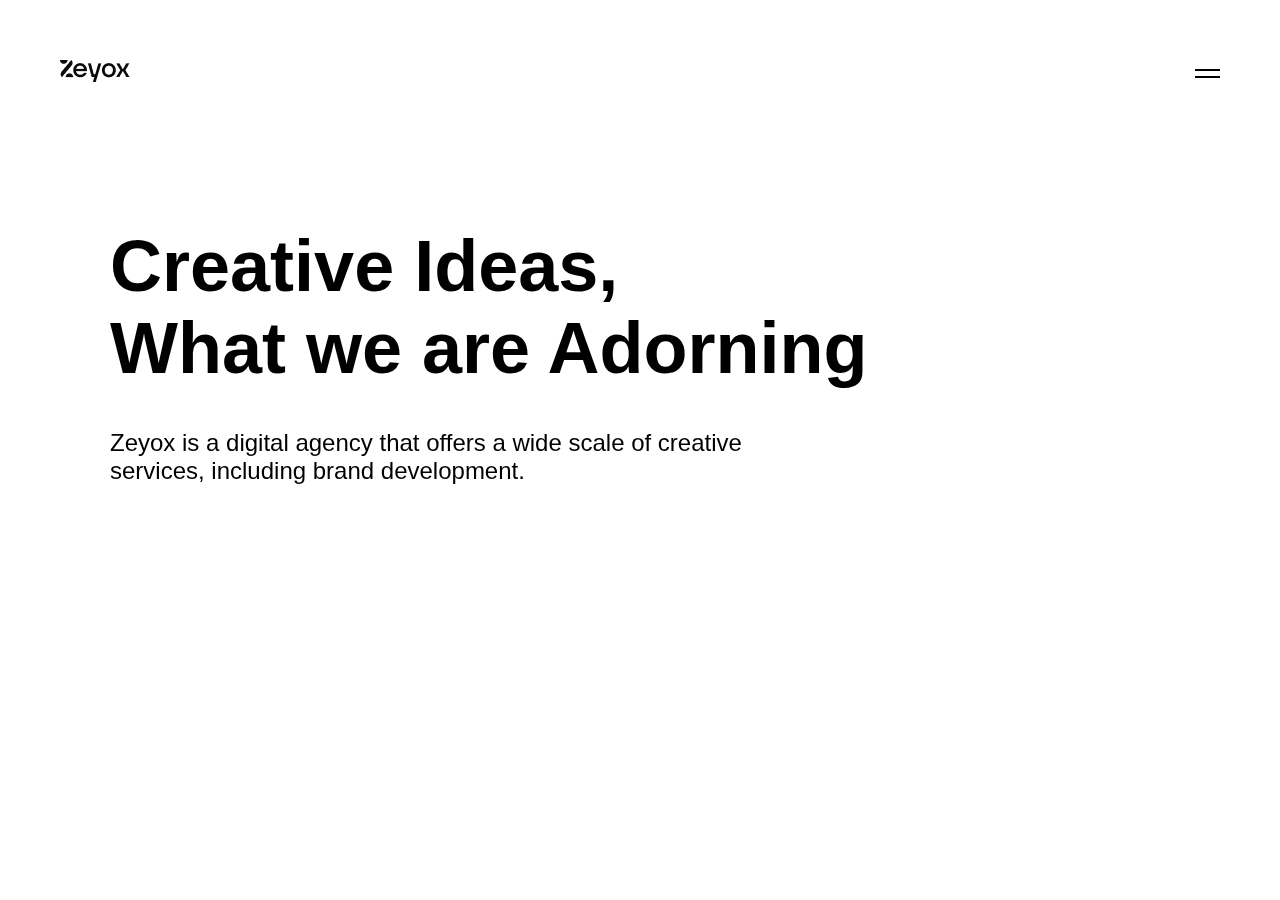
==== index.html @ b4308e77 "Add files via upload" ====
<!DOCTYPE html><html class="no-js" lang="en">
<meta http-equiv="content-type" content="text/html;charset=UTF-8" />
<head>
    <meta charset="utf-8"><title>Zeyox — Development digital agency</title>
    <meta name="description" content="Leading digital agency focused on UI/UX design. We develop complex websites, iOS/Android mobile applications and elaborate online business services.">
    <meta property="og:title" content="Zeyox">
    <meta property="og:type" content="website">
    <meta property="og:description" content="Leading digital agency focused on UI/UX design. We develop complex websites, iOS/Android mobile applications and elaborate online business services.">
    <meta name="google-site-verification" content="jBN0INOfYEWN3OTb1KLilxiqciyjaudZUEQCjXa9Ovg">
    <meta name="p:domain_verify" content="ff6de01718d9fda139d940ec6d3a1266">
    <meta name="viewport" content="width=device-width, initial-scale=1.0, maximum-scale=3.0">
    <meta name="msapplication-TileColor" content="#3050d4">
    <meta name="theme-color" content="#ffffff">
     <!--Linking  -->
    <link rel="stylesheet" href="assets/css/main21dd.css?v=4.5.20"> 
    <link rel="preload" href="http://cdn.cuberto.com/cb/fonts/averta/AvertaCY-Light.woff2" as="font" crossorigin>
    <link rel="preload" href="http://cdn.cuberto.com/cb/fonts/averta/AvertaCY-Regular.woff2" as="font" crossorigin>
    <link rel="preload" href="http://cdn.cuberto.com/cb/fonts/averta/AvertaCY-Semibold.woff2" as="font" crossorigin>
    <!-- Animate -->
    <link rel="stylesheet" href="https://cdnjs.cloudflare.com/ajax/libs/animate.css/4.1.1/animate.min.css">
    <!-- Font awesome -->
    <link rel="stylesheet" href="https://cdnjs.cloudflare.com/ajax/libs/font-awesome/5.15.3/css/all.min.css">
    <!-- Latest compiled and minified CSS -->
    <link rel="stylesheet" href="assets/css/style.css">
    <script src="https://cdnjs.cloudflare.com/ajax/libs/jquery/3.6.0/jquery.min.js" integrity="sha512-894YE6QWD5I59HgZOGReFYm4dnWc1Qt5NtvYSaNcOP+u1T9qYdvdihz0PPSiiqn/+/3e7Jo4EaG7TubfWGUrMQ==" crossorigin="anonymous" referrerpolicy="no-referrer"></script>
</head>
    <body> 
        <!-- Jquery --> 
        

            <!-- Body Content Started --> 


            <nav class="cb-menu">
                <div class="cb-menu-logo">
                    <a href="index.html" aria-label="Cuberto">
                        <svg class="cb-svgsprite -logo">
                            <use xlink:href="assets/img/sprites/svgspritesc81e.svg?2#logo"></use>
                        </svg>
                    </a>
                </div>
                <div class="cb-menu-toggle">
                    <button class="cb-btn cb-btn_menu" aria-label="menu" data-cursor="-menu"
                        data-cursor-stick=".cb-btn_menu-box"><span class="cb-btn_menu-title"
                            style="visibility:hidden;">menu</span><span class="cb-btn_menu-box"
                            data-magnetic="{&quot;x&quot;:&quot;0.08&quot;,&quot;y&quot;:&quot;0.08&quot;}"><span></span><span></span></span>
                    </button>
                </div>
                <div class="cb-menu-box">
                    <div class="cb-menu-backdrop"></div>
                    <div class="cb-menu-content">
                        <div class="cb-menu-body">
                            <div class="cb-menu-container">
                                <div class="cb-menu-grid">
                                    <div class="cb-menu-grid-col -left" style="display: none;">
                                    </div>
                                    <div class="cb-menu-grid-col -right">
                                        <div class="cb-menu-nav" role="navigation" data-cursor="-opaque">
                                            <div class="cb-menu-nav-item"><a href="#" data-magnetic><em><span
                                                            data-text="Home">Home</span></em></a></div>
                                            <div class="cb-menu-nav-item"><a href="#" data-magnetic><em><span
                                                            data-text="Our work">Our work</span></em></a></div>
                                            <div class="cb-menu-nav-item"><a href="#" data-magnetic><em><span
                                                            data-text="Services">Services</span></em></a></div>
                                            <div class="cb-menu-nav-item"><a href="#" data-magnetic><em><span
                                                            data-text="About">About</span></em></a></div>
                                            <div class="cb-menu-nav-item"><a href="#" data-magnetic><em><span
                                                            data-text="Contact">Contact</span></em></a></div>
                                        </div>
                                    </div>
                                </div>
                            </div>
                        </div>
        
                        <div class="cb-menu-footer">
                            <div class="cb-menu-container">
                                <style>
                                    .cb-menu-footer .row {
                                        width: 100%;
                                        display: flex;
                                        padding-bottom: 30px;
                                    }
        
                                    .cb-menu-footer .row .left {
                                        width: 70%;
                                    }
        
                                    .cb-menu-footer .row .left ul {
                                        list-style: none;
                                        padding: 0px !important;
                                    }
        
                                    .cb-menu-footer .row .left ul li {
                                        display: inline-block;
                                        padding: 17px 25px;
                                        border-right: 1px solid #000;
                                    }
        
                                    .cb-menu-footer .row .left ul li:nth-child(1) {
                                        border-left: 1px solid #000;
                                    }
        
                                    .cb-menu-footer .row .left ul li a {
                                        text-decoration: none;
                                    }
        
                                    .cb-menu-footer .row .right {
                                        width: 30%;
                                    }
                                    .cb-menu-title{
                                        margin-top: 12px;
                                    }

                                    .cb-menu-footer hr{
                                        border: none;
                                        height: 1px;
                                        background: #0a0a0a;
                                    }
                                </style>
                                <div class="row">
                                    <div class="left">
                                        <ul>
                                            <li><a href="#">Dr</a></li>
                                            <li><a href="#">Be</a></li>
                                            <li><a href="#">Fb</a></li>
                                            <li><a href="#">In</a></li>
                                            <li><a href="#">Tw</a></li>
                                        </ul>
                                    </div>
                                    <div class="right">
                                        <div class="cb-menu-title -sm">Get in touch</div>
                                        <div class="cb-menu-mail">
                                            <a href="mailto:info@zeyox.com">
                                                <span>Info@zeyox.com</span>
                                            </a>
                                        </div>
                                    </div>
                                </div>
        
                                <hr>
                            </div>
        
                        </div>
                    </div>
                </div>
            </nav>
        
            <div class="cb-view" data-controller="homeController" id="view-main"><canvas class="cb-scene"></canvas>
                <div class="cb-layout" role="main">
                    <div class="cb-navbar">
                        <div class="cb-navbar-strip">
                            <div class="cb-navbar-grid">
                                <div class="cb-navbar-grid-col -left">
                                    <div class="cb-navbar-logo">
                                        <a href="index.html" aria-label="Cuberto">
                                            <img src="assets/img/logo/logo.png">
                                        </a>
                                    </div>
                                </div>
                                <div class="cb-navbar-grid-col -right">
                                    <div class="cb-navbar-toggle">
                                        <button class="cb-btn cb-btn_menu" aria-label="menu"><span class="cb-btn_menu-box"
                                                style="visibility:hidden"><span></span><span></span></span></button>
                                    </div>
                                </div>
                            </div>
                        </div>
                    </div>
                    <header>
                        <div class="cb-hero-content">
                            <div class="cb-hero-body">
                                <div class="cb-hero-container">
                                    <style>
                                        header h1 { 
                                            font-size: 100px;
                                        }
        
                                        header p {
                                            margin-top: 100px;
                                            font-size: 24px;
                                        }
        
                                        .header-b {
                                            margin-bottom: 190px;
                                        }
                                        .imgbx{
                                            margin-bottom: 200px;
                                        }
                                    </style>
                                    <div class="header-b">
                                        <h1>Creative Ideas, <br>What we are Adorning</h1>
                                        <p>Zeyox is a digital agency that offers a wide scale of creative<br>services, including
                                            brand development.</p>
        
                                    </div>
                                </div>
                            </div>
                        </div>
                    </header>
                    <section class="cb-screenshot imgbx">   
                        <div class="cb-screenshot-preview -lg">
                            <img src="assets/img/1.png" class="img-1">   
                        </div>
                    </section> 
        
                    <section class="design_titleSection" >
                        <div class="dts_hover"></div>
                            <div class="desing_titleContent">
                                <div class="design_headingTitle">  
                                    <h1 class="m-1">Web Design / App Design / Web Devlopment</h1>
                                    <h1 class="m-2">Branding / App Development / 3D Animation</h1> 
                                </div>
                                <div class="design_animContent clear">
                                    <div class="dts_hover2"></div>
                                    <div class="desing_animHover c_left ">
                                        <img src="assets/img/line.png" alt="" class="animate__fadeInLeft">
                                    </div>
                                    <div class="desing_animRightConetent c_right">
                                        <img src="assets/img/Group 37118.png" alt="">
                                    </div>
                                </div>
                            </div>
                        </section>
            
            
                     <section class="feature_section">
                            <div class="feature_container">
                                <div class="fature_content clear">
                                <div class="feature_title"> 
                                <h1>Our featured </br>projects</h1> 
                                </div>
                                <div class="feature_left c_left">
                                <div class="feature_left_heading">
                                    <h2 class="animate__animated animate__delay-0.5s">Creative agency Website design</h2>
                                    <div class="sub-heading">
                                        <p class="animate__animated animate__delay-0.5s"> Zeyox is a digital agency that offers a wide scale of creative services. </p>
                                    </div>
            
                                    <!-- Button  -->
                                           <div class="cb-rcfeed-more btn-left">
                                                            <a class="cb-btn cb-btn_more" href="#" data-magnetic>
                                                                <span class="cb-btn_more-title">
                                                                    <span data-text="View Case Study">View Case Study</span>
                                                                </span>
                                                                <span class="cb-btn_more-ripple">
                                                                    <span>
            
                                                                    </span>
                                                                </span>
                                                                </a>
                                                            </div>
                                </div>
                                </div>
                                <div class="feature_right c_right">
                                <div class="feature_right_img">
                                    <img src="assets/img/fetureimg.png" alt=""> 
                                    
                                </div>
                                </div>
                                </div>
                            </div>
                        </section>
                    
            
                       <section class="work_section">
                           <div class="work_container">
                               <div class="work_content clear">
                               <div class="work_left c_left">
                                <div class="work_title">
                                    <h2>Our<br>
                                    Working<br>
                                    Process</h2>
                                </div>
                               </div>
                               <div class="work_right c_right">
                                    <!-- jquery  -->   
                                    <div id="accordion" class="accordion-container">
                                        <h4 class="accordion-title">Research</h4>
                                        <div class="accordion-content"> 
                                            <p>You will be able to move anywhere, you have to have a 
                                                roadmap before you. At this stage, we form a holistic 
                                                and comprehensive vision of your company’s or product’s 
                                                path.
                                            </p>
                                        </div>
                                        <h4 class="accordion-title">Design concept</h4>
                                        <div class="accordion-content">
                                            <p>You will be able to move anywhere, you have to have a 
                                              roadmap before you. At this stage, we form a holistic and 
                                              comprehensive vision of your company’s or product’s path.
                                            </p>
                                        </div>
                                        <h4 class="accordion-title">Ui design</h4>
                                        <div class="accordion-content">
                                            <p>You will be able to move anywhere, you have to have a 
                                                roadmap before you. At this stage, we form a holistic and 
                                                comprehensive vision of your company’s or product’s path.
                                            </p>
                                        </div>
                                        <h4 class="accordion-title">Development</h4> 
                                        <div class="accordion-content">
                                            <p>You will be able to move anywhere, you have to have a 
                                                roadmap before you. At this stage, we form a holistic and 
                                                comprehensive vision of your company’s or product’s path.
                                            </p>
                                        </div> 
                                    </div> 
                              
                               </div>
                            </div>
                           </div>
                       </section>
              
            
                       <!-- Draggble Itme Start -->
            
                       <section class="cb-smfeed">
                        <div class="cb-smfeed-content -st -rb">
                        <div class="cb-smfeed-container"> 
            
                            <div class="cb-smfeed-header">
                            <h2>Our recent <br> work showcase</h2></div>
            
                            <div class="cb-smfeed-carousel" data-cursor-text="Drag">
                                <div class="cb-smfeed-items">
            
                                    <!-- Item  1-->
                                    <a class="cb-smfeed-item -instagram" href="#" target="_blank" rel="noopener">
                                        <span class="cb-smfeed-item-img">
                                            <img src="assets/img/Rectangle 314.png" loading="lazy" alt data-lazy-force>
                                        </span>
                                        <span class="cb-smfeed-item-url">
                                            <svg class="cb-svgsprite -instagram">
                                                <use xlink:href="assets/img/sprites/svgspritesc81e.svg?2#instagram"></use>
                                            </svg>Zeyox</span>
                                            <span class="cb-smfeed-item-text">Creative agency landing page design</span>
                                        </a>
            
                                    <!-- Item  2-->
                                    <a class="cb-smfeed-item -instagram" href="#" target="_blank" rel="noopener">
                                        <span class="cb-smfeed-item-img">
                                            <img src="assets/img/Rectangle 314 (1).png" loading="lazy" alt data-lazy-force>
                                        </span>
                                        <span class="cb-smfeed-item-url">
                                            <svg class="cb-svgsprite -instagram">
                                                <use xlink:href="assets/img/sprites/svgspritesc81e.svg?2#instagram"></use>
                                            </svg>Austin</span>
                                            <span class="cb-smfeed-item-text">Creative agency landing page design</span>
                                        </a>
            
                                    <!-- Item 3-->
                                    <a class="cb-smfeed-item -instagram" href="#" target="_blank" rel="noopener">
                                        <span class="cb-smfeed-item-img">
                                            <img src="assets/img/Rectangle 314 (2).png" loading="lazy" alt data-lazy-force>
                                        </span>
                                        <span class="cb-smfeed-item-url">
                                            <svg class="cb-svgsprite -instagram">
                                                <use xlink:href="assets/img/sprites/svgspritesc81e.svg?2#instagram"></use>
                                            </svg>Work hub</span>
                                            <span class="cb-smfeed-item-text">Creative agency landing page design</span>
                                        </a>
                                    <!-- Item 4-->
                                    <a class="cb-smfeed-item -instagram" href="#" target="_blank" rel="noopener">
                                        <span class="cb-smfeed-item-img">
                                            <img src="assets/img/Rectangle 314 (3).png" loading="lazy" alt data-lazy-force>
                                        </span>
                                        <span class="cb-smfeed-item-url">
                                            <svg class="cb-svgsprite -instagram">
                                                <use xlink:href="assets/img/sprites/svgspritesc81e.svg?2#instagram"></use>
                                            </svg>Venus studio</span>
                                            <span class="cb-smfeed-item-text">Creative agency landing page design</span>
                                        </a>
                                        <!-- Item end -->
                                    
                                </div>
                            
                            </div></div></div></section>
            
                       <!-- Draggble End -->
        
                    
                    <section class="cb-outro">
                        <div class="cb-outro-content" data-cursor="-inverse">
                            <div class="cb-outro-body">
                                <div class="cb-outro-container">
                                    <div class="cb-outro-header">
                                        <style>
                                            .cb-outro-header p{ 
                                                font-size: 18px; 
                                                letter-spacing: normal;
                                            }
                                            .cb-outro-header .rows{
                                                display: flex;
                                            } 
                                            .cb-outro-header .rows .col:nth-child(1){
                                                width: 60%;
                                            }
                                            .cb-outro-header .rows .col:nth-child(2){
                                                width: 20%;
                                                padding-top: 120px; 
                                                transform: translateX(-140px);
                                            }
                                            .cb-outro-header .rows .col:nth-child(3){
                                                width: 20%;
                                                padding-top: 125px;
                                            }
                                            .cb-outro-header .rows .col h1{
                                                font-size: 100px;
                                                letter-spacing: normal;
                                            }
                                            .cb-outro-header .rows .col p{ 
                                                font-size: 24px; 
                                                letter-spacing: normal;
                                                text-align: right;
                                            }
                                            .cb-outro-header .rows .col img{  
                                                text-align: center;
                                            } 
                                        </style> 
                                        <p>Looking for collaboration for your next project?</p>
                                        <div class="rows">
                                            <div class="col">
                                                <h1>We’d love to talk,<br> Say hello!</h1>
                                            </div>
                                            <div class="col">  
                                                <img src="assets/img/arrow.png"> 
                                            </div>
                                            <div class="col">   
                                                <p>info@zeyoxstudio.com</p>
                                            </div> 
                                        </div>
                                        <hr class="hr2"> 
                                        <style> 
                                            .next .row{
                                                display: flex;
                                            }
                                            .next .row .cols:nth-child(1){
                                                width: 70%; 
                                            }
                                            .next .row .cols:nth-child(2),
                                            .next .row .cols:nth-child(3){
                                                width: 15%;
                                                text-align: right;
                                            }
                                            .hr2{ 
                                                height: 1px !important;
                                                background-color: #282828 !important;
                                                border: none;
                                                margin: 140px 0;
                                            }
                                        </style>
                                        <div class="next">
                                            <div class="row">
                                                <div class="cols">
                                                    <p>© zeyox studio</p>
                                                </div> 
                                                <div class="cols"> 
                                                    <p>Privacy policy</p>
                                                </div> 
                                                <div class="cols"> 
                                                    <p>Terms and condition</p>
                                                </div> 
                                            </div>
                                        </div>
                                        
        
                                        
                                    </div>
                                </div>
                            </div>
                        </div>
                    </section>
                </div>
            </div>
       
<script src="assets/js/bundle21dd.js?v=4.5.20" defer></script>
<noscript><link rel="stylesheet" href="assets/css/noscript21dd.css?v=4.5.20"></noscript>

 <script>
 
 setTimeout(function () {

    (function (m, e, t, r, i, k, a) {
        m[i] = m[i] || function () {
            (m[i].a = m[i].a || []).push(arguments)
        };
        m[i].l = 1 * new Date();
        k = e.createElement(t), a = e.getElementsByTagName(t)[0], k.async = 1, k.src = r, a.parentNode.insertBefore(k, a)
    })

    (window, document, "script", "../mc.yandex.ru/metrika/tag.js", "ym");

    ym(window.ymID = 22519915, "init", {
        clickmap: true,
        trackLinks: true,
        accurateTrackBounce: true,
        webvisor: true
    });
}, 5000);

</script>
<noscript>
    <div>
        <img src="https://mc.yandex.ru/watch/22519915" style="position:absolute; left:-9999px;">
    </div>
</noscript>
<script data-ad-client="ca-pub-1790740820499025" async src="../pagead2.googlesyndication.com/pagead/js/f.txt">
</script>
<script src="assets/js/script.js"></script>

</body>
</html>
---- assets/css/main21dd.css ----
@charset "UTF-8";.owl-carousel{display:none;width:100%;-webkit-tap-highlight-color:transparent;position:relative;z-index:1}.owl-carousel .owl-stage{position:relative;-ms-touch-action:pan-Y;touch-action:manipulation;-moz-backface-visibility:hidden}.owl-carousel .owl-stage:after{content:".";display:block;clear:both;visibility:hidden;line-height:0;height:0}.owl-carousel .owl-stage-outer{position:relative;overflow:hidden;-webkit-transform:translate3d(0,0,0)}.owl-carousel .owl-item,.owl-carousel .owl-wrapper{-webkit-backface-visibility:hidden;-moz-backface-visibility:hidden;-ms-backface-visibility:hidden;-webkit-transform:translate3d(0,0,0);-moz-transform:translate3d(0,0,0);-ms-transform:translate3d(0,0,0)}.owl-carousel .owl-item{position:relative;min-height:1px;float:left;-webkit-backface-visibility:hidden;-webkit-tap-highlight-color:transparent;-webkit-touch-callout:none}.owl-carousel .owl-item img{display:block;width:100%}.owl-carousel .owl-dots.disabled,.owl-carousel .owl-nav.disabled{display:none}.owl-carousel .owl-dot,.owl-carousel .owl-nav .owl-next,.owl-carousel .owl-nav .owl-prev{cursor:pointer;-webkit-user-select:none;-moz-user-select:none;-ms-user-select:none;user-select:none}.owl-carousel .owl-nav button.owl-next,.owl-carousel .owl-nav button.owl-prev,.owl-carousel button.owl-dot{background:0 0;color:inherit;border:none;padding:0!important;font:inherit}.owl-carousel.owl-loaded{display:block}.owl-carousel.owl-loading{opacity:0;display:block}.owl-carousel.owl-hidden{opacity:0}.owl-carousel.owl-refresh .owl-item{visibility:hidden}.owl-carousel.owl-drag .owl-item{-ms-touch-action:pan-y;touch-action:pan-y;-webkit-user-select:none;-moz-user-select:none;-ms-user-select:none;user-select:none}.owl-carousel.owl-grab{cursor:move;cursor:-webkit-grab;cursor:-moz-grab;cursor:grab}.owl-carousel.owl-rtl{direction:rtl}.owl-carousel.owl-rtl .owl-item{float:right}.no-js .owl-carousel{display:block}.owl-carousel .animated{-webkit-animation-duration:1s;-moz-animation-duration:1s;-o-animation-duration:1s;animation-duration:1s;-webkit-animation-fill-mode:both;-moz-animation-fill-mode:both;-o-animation-fill-mode:both;animation-fill-mode:both}.owl-carousel .owl-animated-in{z-index:0}.owl-carousel .owl-animated-out{z-index:1}.owl-carousel .fadeOut{-webkit-animation-name:fadeOut;-moz-animation-name:fadeOut;-o-animation-name:fadeOut;animation-name:fadeOut}@-webkit-keyframes fadeOut{0%{opacity:1}100%{opacity:0}}@-moz-keyframes fadeOut{0%{opacity:1}100%{opacity:0}}@-o-keyframes fadeOut{0%{opacity:1}100%{opacity:0}}@keyframes fadeOut{0%{opacity:1}100%{opacity:0}}.owl-height{-webkit-transition:height .5s ease-in-out;-o-transition:height .5s ease-in-out;-moz-transition:height .5s ease-in-out;transition:height .5s ease-in-out}.owl-carousel .owl-item .owl-lazy{opacity:0;-webkit-transition:opacity .4s ease;-o-transition:opacity .4s ease;-moz-transition:opacity .4s ease;transition:opacity .4s ease}.owl-carousel .owl-item .owl-lazy:not([src]),.owl-carousel .owl-item .owl-lazy[src^=""]{max-height:0}.owl-carousel .owl-item img.owl-lazy{-webkit-transform-style:preserve-3d;-moz-transform-style:preserve-3d;transform-style:preserve-3d}.owl-carousel .owl-video-wrapper{position:relative;height:100%;background:#000}.owl-carousel .owl-video-play-icon{position:absolute;height:80px;width:80px;left:50%;top:50%;margin-left:-40px;margin-top:-40px;background:url(owl.video.play.html) no-repeat;cursor:pointer;z-index:1;-webkit-backface-visibility:hidden;-webkit-transition:-webkit-transform .1s ease;transition:-webkit-transform .1s ease;-o-transition:-o-transform .1s ease;-moz-transition:transform .1s ease,-moz-transform .1s ease;transition:transform .1s ease;transition:transform .1s ease,-webkit-transform .1s ease,-moz-transform .1s ease,-o-transform .1s ease}.owl-carousel .owl-video-play-icon:hover{-webkit-transform:scale(1.3,1.3);-moz-transform:scale(1.3,1.3);-ms-transform:scale(1.3,1.3);-o-transform:scale(1.3,1.3);transform:scale(1.3,1.3)}.owl-carousel .owl-video-playing .owl-video-play-icon,.owl-carousel .owl-video-playing .owl-video-tn{display:none}.owl-carousel .owl-video-tn{opacity:0;height:100%;background-position:center center;background-repeat:no-repeat;-webkit-background-size:contain;-moz-background-size:contain;background-size:contain;-webkit-transition:opacity .4s ease;-o-transition:opacity .4s ease;-moz-transition:opacity .4s ease;transition:opacity .4s ease}.owl-carousel .owl-video-frame{position:relative;z-index:1;height:100%;width:100%}@font-face{font-family:'Averta CY';src:url(http://cdn.cuberto.com/cb/fonts/averta/AvertaCY-Light.woff2) format("woff2"),url(//cdn.cuberto.com/cb/fonts/averta/AvertaCY-Light.woff) format("woff"),url(//cdn.cuberto.com/cb/fonts/averta/AvertaCY-Light.ttf) format("truetype");font-weight:300;font-style:normal;font-display:swap}@font-face{font-family:'Averta CY';src:url(//cdn.cuberto.com/cb/fonts/averta/AvertaCY-Regular.woff2) format("woff2"),url(//cdn.cuberto.com/cb/fonts/averta/AvertaCY-Regular.woff) format("woff"),url(//cdn.cuberto.com/cb/fonts/averta/AvertaCY-Regular.ttf) format("truetype");font-weight:400;font-style:normal;font-display:swap}@font-face{font-family:'Averta CY';src:url(//cdn.cuberto.com/cb/fonts/averta/AvertaCY-Semibold.woff2) format("woff2"),url(//cdn.cuberto.com/cb/fonts/averta/AvertaCY-Semibold.woff) format("woff"),url(//cdn.cuberto.com/cb/fonts/averta/AvertaCY-Semibold.ttf) format("truetype");font-weight:600;font-style:normal;font-display:swap}@font-face{font-family:'Averta CY';src:url(//cdn.cuberto.com/cb/fonts/averta/AvertaCY-Bold.woff2) format("woff2"),url(//cdn.cuberto.com/cb/fonts/averta/AvertaCY-Bold.woff) format("woff"),url(//cdn.cuberto.com/cb/fonts/averta/AvertaCY-Bold.ttf) format("truetype");font-weight:700;font-style:normal;font-display:swap}/*! normalize.css v7.0.0 | MIT License | github.com/necolas/normalize.css */html{line-height:1.15;-ms-text-size-adjust:100%;-webkit-text-size-adjust:100%}body{margin:0}article,aside,footer,header,nav,section{display:block}h1{font-size:2em;margin:.67em 0}figcaption,figure,main{display:block}figure{margin:1em 40px}hr{-webkit-box-sizing:content-box;-moz-box-sizing:content-box;box-sizing:content-box;height:0;overflow:visible}pre{font-family:monospace,monospace;font-size:1em}a{background-color:transparent;-webkit-text-decoration-skip:objects}abbr[title]{border-bottom:none;text-decoration:underline;-webkit-text-decoration:underline dotted;-moz-text-decoration:underline dotted;text-decoration:underline dotted}b,strong{font-weight:inherit}b,strong{font-weight:bolder}code,kbd,samp{font-family:monospace,monospace;font-size:1em}dfn{font-style:italic}mark{background-color:#ff0;color:#000}small{font-size:80%}sub,sup{font-size:75%;line-height:0;position:relative;vertical-align:baseline}sub{bottom:-.25em}sup{top:-.5em}audio,video{display:inline-block}audio:not([controls]){display:none;height:0}img{border-style:none}svg:not(:root){overflow:hidden}button,input,optgroup,select,textarea{font-family:sans-serif;font-size:100%;line-height:1.15;margin:0}button,input{overflow:visible}button,select{text-transform:none}[type=reset],[type=submit],button,html [type=button]{-webkit-appearance:button}[type=button]::-moz-focus-inner,[type=reset]::-moz-focus-inner,[type=submit]::-moz-focus-inner,button::-moz-focus-inner{border-style:none;padding:0}[type=button]:-moz-focusring,[type=reset]:-moz-focusring,[type=submit]:-moz-focusring,button:-moz-focusring{outline:1px dotted ButtonText}fieldset{padding:.35em .75em .625em}legend{-webkit-box-sizing:border-box;-moz-box-sizing:border-box;box-sizing:border-box;color:inherit;display:table;max-width:100%;padding:0;white-space:normal}progress{display:inline-block;vertical-align:baseline}textarea{overflow:auto}[type=checkbox],[type=radio]{-webkit-box-sizing:border-box;-moz-box-sizing:border-box;box-sizing:border-box;padding:0}[type=number]::-webkit-inner-spin-button,[type=number]::-webkit-outer-spin-button{height:auto}[type=search]{-webkit-appearance:textfield;outline-offset:-2px}[type=search]::-webkit-search-cancel-button,[type=search]::-webkit-search-decoration{-webkit-appearance:none}::-webkit-file-upload-button{-webkit-appearance:button;font:inherit}details,menu{display:block}summary{display:list-item}canvas{display:inline-block}template{display:none}[hidden]{display:none}html{height:100%}body{height:100%;margin:0;padding:0;background:#fff;color:#000;font-family:"Averta CY",sans-serif;font-size:14px;letter-spacing:normal;line-height:normal;text-align:left;-webkit-font-smoothing:antialiased;-moz-osx-font-smoothing:grayscale}*{-webkit-box-sizing:border-box;-moz-box-sizing:border-box;box-sizing:border-box}:after,:before{-webkit-box-sizing:border-box;-moz-box-sizing:border-box;box-sizing:border-box}.cb-checkbox_rounded label>input:focus~.cb-checkbox_rounded-box,:focus{outline:0!important}::-moz-selection{color:#fff;background:#000}::selection{color:#fff;background:#000}a{color:inherit;cursor:pointer;text-decoration:underline}.cb-checkbox_rounded label>input:focus~a.cb-checkbox_rounded-box,a:focus,a:hover{color:inherit;text-decoration:none}a,button,input,label{-webkit-tap-highlight-color:transparent}audio,canvas,iframe,img,svg,video{vertical-align:middle}figure{margin:0}button,input,select,textarea{font-family:inherit;font-size:inherit;line-height:inherit}[type=button]:not(:disabled),[type=reset]:not(:disabled),[type=submit]:not(:disabled),button:not(:disabled){cursor:pointer}blockquote,h1,h2,h3,h4,h5,h6,p{margin:0;padding:0}em{font-style:normal}@media print{*,::after,::before{text-shadow:none!important;-webkit-box-shadow:none!important;-moz-box-shadow:none!important;box-shadow:none!important}a,a:visited{text-decoration:underline}abbr[title]::after{content:" (" attr(title) ")"}pre{white-space:pre-wrap!important}blockquote,pre{border:1px solid #999;page-break-inside:avoid}thead{display:table-header-group}img,tr{page-break-inside:avoid}h2,h3,p{orphans:3;widows:3}h2,h3{page-break-after:avoid}}.cb-view{height:100%;background:#fff}.cb-scene{position:fixed;top:0;left:0;right:0;bottom:0;display:none}@media (min-width:1200px){.cb-scene{display:block}}.cb-layout{position:relative;height:100%;z-index:1}.cb-layout .scrollbar-track{right:3px;background:0 0;z-index:200}.cb-layout .scrollbar-thumb-y{background:#333}.cb-layout .scrollbar-thumb-y:before{content:"";display:block;position:absolute;top:0;right:-3px;left:-3px;bottom:0}.cb-layout .scrollbar-thumb-y:hover{background:#000}.cb-layout .scroll-content{height:100%;will-change:transform}.cb-container{padding:0 20px}@media (min-width:360px){.cb-container{padding:0 30px}}@media (min-width:768px){.cb-container{padding:0 40px}}@media (min-width:1200px){.cb-container{padding:0 60px}}.cb-container.-ml,.cb-rcfeed-container.-ml,.cb-screenshot-container{padding:0 15px}@media (min-width:768px){.cb-container.-ml,.cb-rcfeed-container.-ml,.cb-screenshot-container{padding:0 60px}}@media (min-width:1200px){.cb-container.-ml,.cb-rcfeed-container.-ml,.cb-screenshot-container{padding:0 90px}}@media (min-width:1600px){.cb-container.-ml,.cb-rcfeed-container.-ml,.cb-screenshot-container{padding:0 140px}}.cb-container.-md,.cb-textpaper-container.-md{padding:0 15px}@media (min-width:768px){.cb-container.-md,.cb-textpaper-container.-md{padding:0 60px}}@media (min-width:1024px){.cb-container.-md,.cb-textpaper-container.-md{padding:0 120px}}@media (min-width:1200px){.cb-container.-md,.cb-textpaper-container.-md{padding:0 150px}}@media (min-width:1350px){.cb-container.-md,.cb-textpaper-container.-md{padding:0 180px}}@media (min-width:1600px){.cb-container.-md,.cb-textpaper-container.-md{padding:0 220px}}@media (min-width:1900px){.cb-container.-md,.cb-textpaper-container.-md{padding:0 270px}}.cb-advantage-container,.cb-billboard-container,.cb-brief-container,.cb-container.-lg,.cb-definition-container,.cb-description-container,.cb-employment-container,.cb-featured-container,.cb-feedback-container,.cb-hero-container,.cb-listing-container,.cb-modal_box-container,.cb-newsfeed-container,.cb-nextcase-container,.cb-numstat-container,.cb-outro-container,.cb-rcfeed-container,.cb-relcase-container,.cb-request-container,.cb-smfeed-container,.cb-splitshow-container,.cb-textpaper-container,.cb-topcover-container,.cb-tophead-container,.cb-work-container{padding:0 20px}@media (min-width:360px){.cb-advantage-container,.cb-billboard-container,.cb-brief-container,.cb-container.-lg,.cb-definition-container,.cb-description-container,.cb-employment-container,.cb-featured-container,.cb-feedback-container,.cb-hero-container,.cb-listing-container,.cb-modal_box-container,.cb-newsfeed-container,.cb-nextcase-container,.cb-numstat-container,.cb-outro-container,.cb-rcfeed-container,.cb-relcase-container,.cb-request-container,.cb-smfeed-container,.cb-splitshow-container,.cb-textpaper-container,.cb-topcover-container,.cb-tophead-container,.cb-work-container{padding:0 30px}}@media (min-width:768px){.cb-advantage-container,.cb-billboard-container,.cb-brief-container,.cb-container.-lg,.cb-definition-container,.cb-description-container,.cb-employment-container,.cb-featured-container,.cb-feedback-container,.cb-hero-container,.cb-listing-container,.cb-modal_box-container,.cb-newsfeed-container,.cb-nextcase-container,.cb-numstat-container,.cb-outro-container,.cb-rcfeed-container,.cb-relcase-container,.cb-request-container,.cb-smfeed-container,.cb-splitshow-container,.cb-textpaper-container,.cb-topcover-container,.cb-tophead-container,.cb-work-container{padding:0 100px}}@media (min-width:1024px){.cb-advantage-container,.cb-billboard-container,.cb-brief-container,.cb-container.-lg,.cb-definition-container,.cb-description-container,.cb-employment-container,.cb-featured-container,.cb-feedback-container,.cb-hero-container,.cb-listing-container,.cb-modal_box-container,.cb-newsfeed-container,.cb-nextcase-container,.cb-numstat-container,.cb-outro-container,.cb-rcfeed-container,.cb-relcase-container,.cb-request-container,.cb-smfeed-container,.cb-splitshow-container,.cb-textpaper-container,.cb-topcover-container,.cb-tophead-container,.cb-work-container{padding:0 120px}}@media (min-width:1200px){.cb-advantage-container,.cb-billboard-container,.cb-brief-container,.cb-container.-lg,.cb-definition-container,.cb-description-container,.cb-employment-container,.cb-featured-container,.cb-feedback-container,.cb-hero-container,.cb-listing-container,.cb-modal_box-container,.cb-newsfeed-container,.cb-nextcase-container,.cb-numstat-container,.cb-outro-container,.cb-rcfeed-container,.cb-relcase-container,.cb-request-container,.cb-smfeed-container,.cb-splitshow-container,.cb-textpaper-container,.cb-topcover-container,.cb-tophead-container,.cb-work-container{padding:0 150px}}@media (min-width:1350px){.cb-advantage-container,.cb-billboard-container,.cb-brief-container,.cb-container.-lg,.cb-definition-container,.cb-description-container,.cb-employment-container,.cb-featured-container,.cb-feedback-container,.cb-hero-container,.cb-listing-container,.cb-modal_box-container,.cb-newsfeed-container,.cb-nextcase-container,.cb-numstat-container,.cb-outro-container,.cb-rcfeed-container,.cb-relcase-container,.cb-request-container,.cb-smfeed-container,.cb-splitshow-container,.cb-textpaper-container,.cb-topcover-container,.cb-tophead-container,.cb-work-container{padding:0 180px}}@media (min-width:1600px){.cb-advantage-container,.cb-billboard-container,.cb-brief-container,.cb-container.-lg,.cb-definition-container,.cb-description-container,.cb-employment-container,.cb-featured-container,.cb-feedback-container,.cb-hero-container,.cb-listing-container,.cb-modal_box-container,.cb-newsfeed-container,.cb-nextcase-container,.cb-numstat-container,.cb-outro-container,.cb-rcfeed-container,.cb-relcase-container,.cb-request-container,.cb-smfeed-container,.cb-splitshow-container,.cb-textpaper-container,.cb-topcover-container,.cb-tophead-container,.cb-work-container{padding:0 220px}}@media (min-width:1900px){.cb-advantage-container,.cb-billboard-container,.cb-brief-container,.cb-container.-lg,.cb-definition-container,.cb-description-container,.cb-employment-container,.cb-featured-container,.cb-feedback-container,.cb-hero-container,.cb-listing-container,.cb-modal_box-container,.cb-newsfeed-container,.cb-nextcase-container,.cb-numstat-container,.cb-outro-container,.cb-rcfeed-container,.cb-relcase-container,.cb-request-container,.cb-smfeed-container,.cb-splitshow-container,.cb-textpaper-container,.cb-topcover-container,.cb-tophead-container,.cb-work-container{padding:0 270px;width:100%;max-width:1900px;margin:0 auto}}.cb-advantage-content,.cb-billboard-content,.cb-brief-content,.cb-content,.cb-definition-content,.cb-description-content,.cb-employment-content,.cb-employment-top,.cb-feedback-content,.cb-listing-content,.cb-nextcase-content,.cb-numstat-content,.cb-rcfeed-content,.cb-relcase-content,.cb-screenshot-content,.cb-smfeed-content,.cb-splitshow-content{padding:120px 0}@media (min-width:360px){.cb-advantage-content,.cb-billboard-content,.cb-brief-content,.cb-content,.cb-definition-content,.cb-description-content,.cb-employment-content,.cb-employment-top,.cb-feedback-content,.cb-listing-content,.cb-nextcase-content,.cb-numstat-content,.cb-rcfeed-content,.cb-relcase-content,.cb-screenshot-content,.cb-smfeed-content,.cb-splitshow-content{padding:170px 0}}@media (min-width:768px){.cb-advantage-content,.cb-billboard-content,.cb-brief-content,.cb-content,.cb-definition-content,.cb-description-content,.cb-employment-content,.cb-employment-top,.cb-feedback-content,.cb-listing-content,.cb-nextcase-content,.cb-numstat-content,.cb-rcfeed-content,.cb-relcase-content,.cb-screenshot-content,.cb-smfeed-content,.cb-splitshow-content{padding:300px 0}}@media (min-width:1600px){.cb-advantage-content,.cb-billboard-content,.cb-brief-content,.cb-content,.cb-definition-content,.cb-description-content,.cb-employment-content,.cb-employment-top,.cb-feedback-content,.cb-listing-content,.cb-nextcase-content,.cb-numstat-content,.cb-rcfeed-content,.cb-relcase-content,.cb-screenshot-content,.cb-smfeed-content,.cb-splitshow-content{padding:350px 0}}.-rp.cb-advantage-content,.-rp.cb-billboard-content,.-rp.cb-brief-content,.-rp.cb-definition-content,.-rp.cb-description-content,.-rp.cb-employment-content,.-rp.cb-employment-top,.-rp.cb-feedback-content,.-rp.cb-listing-content,.-rp.cb-nextcase-content,.-rp.cb-numstat-content,.-rp.cb-rcfeed-content,.-rp.cb-relcase-content,.-rp.cb-screenshot-content,.-rp.cb-smfeed-content,.-rp.cb-splitshow-content,.-rt.cb-advantage-content,.-rt.cb-billboard-content,.-rt.cb-brief-content,.-rt.cb-definition-content,.-rt.cb-description-content,.-rt.cb-employment-content,.-rt.cb-employment-top,.-rt.cb-feedback-content,.-rt.cb-listing-content,.-rt.cb-nextcase-content,.-rt.cb-numstat-content,.-rt.cb-rcfeed-content,.-rt.cb-relcase-content,.-rt.cb-screenshot-content,.-rt.cb-smfeed-content,.-rt.cb-splitshow-content,.cb-content.-rp,.cb-content.-rt{padding-top:60px}@media (min-width:360px){.-rp.cb-advantage-content,.-rp.cb-billboard-content,.-rp.cb-brief-content,.-rp.cb-definition-content,.-rp.cb-description-content,.-rp.cb-employment-content,.-rp.cb-employment-top,.-rp.cb-feedback-content,.-rp.cb-listing-content,.-rp.cb-nextcase-content,.-rp.cb-numstat-content,.-rp.cb-rcfeed-content,.-rp.cb-relcase-content,.-rp.cb-screenshot-content,.-rp.cb-smfeed-content,.-rp.cb-splitshow-content,.-rt.cb-advantage-content,.-rt.cb-billboard-content,.-rt.cb-brief-content,.-rt.cb-definition-content,.-rt.cb-description-content,.-rt.cb-employment-content,.-rt.cb-employment-top,.-rt.cb-feedback-content,.-rt.cb-listing-content,.-rt.cb-nextcase-content,.-rt.cb-numstat-content,.-rt.cb-rcfeed-content,.-rt.cb-relcase-content,.-rt.cb-screenshot-content,.-rt.cb-smfeed-content,.-rt.cb-splitshow-content,.cb-content.-rp,.cb-content.-rt{padding-top:85px}}@media (min-width:768px){.-rp.cb-advantage-content,.-rp.cb-billboard-content,.-rp.cb-brief-content,.-rp.cb-definition-content,.-rp.cb-description-content,.-rp.cb-employment-content,.-rp.cb-employment-top,.-rp.cb-feedback-content,.-rp.cb-listing-content,.-rp.cb-nextcase-content,.-rp.cb-numstat-content,.-rp.cb-rcfeed-content,.-rp.cb-relcase-content,.-rp.cb-screenshot-content,.-rp.cb-smfeed-content,.-rp.cb-splitshow-content,.-rt.cb-advantage-content,.-rt.cb-billboard-content,.-rt.cb-brief-content,.-rt.cb-definition-content,.-rt.cb-description-content,.-rt.cb-employment-content,.-rt.cb-employment-top,.-rt.cb-feedback-content,.-rt.cb-listing-content,.-rt.cb-nextcase-content,.-rt.cb-numstat-content,.-rt.cb-rcfeed-content,.-rt.cb-relcase-content,.-rt.cb-screenshot-content,.-rt.cb-smfeed-content,.-rt.cb-splitshow-content,.cb-content.-rp,.cb-content.-rt{padding-top:150px}}@media (min-width:1600px){.-rp.cb-advantage-content,.-rp.cb-billboard-content,.-rp.cb-brief-content,.-rp.cb-definition-content,.-rp.cb-description-content,.-rp.cb-employment-content,.-rp.cb-employment-top,.-rp.cb-feedback-content,.-rp.cb-listing-content,.-rp.cb-nextcase-content,.-rp.cb-numstat-content,.-rp.cb-rcfeed-content,.-rp.cb-relcase-content,.-rp.cb-screenshot-content,.-rp.cb-smfeed-content,.-rp.cb-splitshow-content,.-rt.cb-advantage-content,.-rt.cb-billboard-content,.-rt.cb-brief-content,.-rt.cb-definition-content,.-rt.cb-description-content,.-rt.cb-employment-content,.-rt.cb-employment-top,.-rt.cb-feedback-content,.-rt.cb-listing-content,.-rt.cb-nextcase-content,.-rt.cb-numstat-content,.-rt.cb-rcfeed-content,.-rt.cb-relcase-content,.-rt.cb-screenshot-content,.-rt.cb-smfeed-content,.-rt.cb-splitshow-content,.cb-content.-rp,.cb-content.-rt{padding-top:175px}}.-mt.cb-advantage-content,.-mt.cb-billboard-content,.-mt.cb-brief-content,.-mt.cb-definition-content,.-mt.cb-description-content,.-mt.cb-employment-content,.-mt.cb-employment-top,.-mt.cb-feedback-content,.-mt.cb-listing-content,.-mt.cb-nextcase-content,.-mt.cb-numstat-content,.-mt.cb-rcfeed-content,.-mt.cb-relcase-content,.-mt.cb-screenshot-content,.-mt.cb-smfeed-content,.-mt.cb-splitshow-content,.cb-content.-mt{padding-top:30px}@media (min-width:360px){.-mt.cb-advantage-content,.-mt.cb-billboard-content,.-mt.cb-brief-content,.-mt.cb-definition-content,.-mt.cb-description-content,.-mt.cb-employment-content,.-mt.cb-employment-top,.-mt.cb-feedback-content,.-mt.cb-listing-content,.-mt.cb-nextcase-content,.-mt.cb-numstat-content,.-mt.cb-rcfeed-content,.-mt.cb-relcase-content,.-mt.cb-screenshot-content,.-mt.cb-smfeed-content,.-mt.cb-splitshow-content,.cb-content.-mt{padding-top:43px}}@media (min-width:768px){.-mt.cb-advantage-content,.-mt.cb-billboard-content,.-mt.cb-brief-content,.-mt.cb-definition-content,.-mt.cb-description-content,.-mt.cb-employment-content,.-mt.cb-employment-top,.-mt.cb-feedback-content,.-mt.cb-listing-content,.-mt.cb-nextcase-content,.-mt.cb-numstat-content,.-mt.cb-rcfeed-content,.-mt.cb-relcase-content,.-mt.cb-screenshot-content,.-mt.cb-smfeed-content,.-mt.cb-splitshow-content,.cb-content.-mt{padding-top:75px}}@media (min-width:1600px){.-mt.cb-advantage-content,.-mt.cb-billboard-content,.-mt.cb-brief-content,.-mt.cb-definition-content,.-mt.cb-description-content,.-mt.cb-employment-content,.-mt.cb-employment-top,.-mt.cb-feedback-content,.-mt.cb-listing-content,.-mt.cb-nextcase-content,.-mt.cb-numstat-content,.-mt.cb-rcfeed-content,.-mt.cb-relcase-content,.-mt.cb-screenshot-content,.-mt.cb-smfeed-content,.-mt.cb-splitshow-content,.cb-content.-mt{padding-top:88px}}.-st.cb-advantage-content,.-st.cb-billboard-content,.-st.cb-brief-content,.-st.cb-definition-content,.-st.cb-description-content,.-st.cb-employment-content,.-st.cb-employment-top,.-st.cb-feedback-content,.-st.cb-listing-content,.-st.cb-nextcase-content,.-st.cb-numstat-content,.-st.cb-rcfeed-content,.-st.cb-relcase-content,.-st.cb-screenshot-content,.-st.cb-smfeed-content,.-st.cb-splitshow-content,.cb-content.-st{padding-top:30px}@media (min-width:360px){.-st.cb-advantage-content,.-st.cb-billboard-content,.-st.cb-brief-content,.-st.cb-definition-content,.-st.cb-description-content,.-st.cb-employment-content,.-st.cb-employment-top,.-st.cb-feedback-content,.-st.cb-listing-content,.-st.cb-nextcase-content,.-st.cb-numstat-content,.-st.cb-rcfeed-content,.-st.cb-relcase-content,.-st.cb-screenshot-content,.-st.cb-smfeed-content,.-st.cb-splitshow-content,.cb-content.-st{padding-top:40px}}@media (min-width:768px){.-st.cb-advantage-content,.-st.cb-billboard-content,.-st.cb-brief-content,.-st.cb-definition-content,.-st.cb-description-content,.-st.cb-employment-content,.-st.cb-employment-top,.-st.cb-feedback-content,.-st.cb-listing-content,.-st.cb-nextcase-content,.-st.cb-numstat-content,.-st.cb-rcfeed-content,.-st.cb-relcase-content,.-st.cb-screenshot-content,.-st.cb-smfeed-content,.-st.cb-splitshow-content,.cb-content.-st{padding-top:45px}}@media (min-width:1600px){.-st.cb-advantage-content,.-st.cb-billboard-content,.-st.cb-brief-content,.-st.cb-definition-content,.-st.cb-description-content,.-st.cb-employment-content,.-st.cb-employment-top,.-st.cb-feedback-content,.-st.cb-listing-content,.-st.cb-nextcase-content,.-st.cb-numstat-content,.-st.cb-rcfeed-content,.-st.cb-relcase-content,.-st.cb-screenshot-content,.-st.cb-smfeed-content,.-st.cb-splitshow-content,.cb-content.-st{padding-top:55px}}.-ct.cb-advantage-content,.-ct.cb-billboard-content,.-ct.cb-brief-content,.-ct.cb-definition-content,.-ct.cb-description-content,.-ct.cb-employment-content,.-ct.cb-employment-top,.-ct.cb-feedback-content,.-ct.cb-listing-content,.-ct.cb-nextcase-content,.-ct.cb-numstat-content,.-ct.cb-rcfeed-content,.-ct.cb-relcase-content,.-ct.cb-screenshot-content,.-ct.cb-smfeed-content,.-ct.cb-splitshow-content,.cb-content.-ct{padding-top:0}.-rb.cb-advantage-content,.-rb.cb-billboard-content,.-rb.cb-brief-content,.-rb.cb-definition-content,.-rb.cb-description-content,.-rb.cb-employment-content,.-rb.cb-employment-top,.-rb.cb-feedback-content,.-rb.cb-listing-content,.-rb.cb-nextcase-content,.-rb.cb-numstat-content,.-rb.cb-rcfeed-content,.-rb.cb-relcase-content,.-rb.cb-screenshot-content,.-rb.cb-smfeed-content,.-rb.cb-splitshow-content,.-rp.cb-advantage-content,.-rp.cb-billboard-content,.-rp.cb-brief-content,.-rp.cb-definition-content,.-rp.cb-description-content,.-rp.cb-employment-content,.-rp.cb-employment-top,.-rp.cb-feedback-content,.-rp.cb-listing-content,.-rp.cb-nextcase-content,.-rp.cb-numstat-content,.-rp.cb-rcfeed-content,.-rp.cb-relcase-content,.-rp.cb-screenshot-content,.-rp.cb-smfeed-content,.-rp.cb-splitshow-content,.cb-content.-rb,.cb-content.-rp{padding-bottom:60px}@media (min-width:360px){.-rb.cb-advantage-content,.-rb.cb-billboard-content,.-rb.cb-brief-content,.-rb.cb-definition-content,.-rb.cb-description-content,.-rb.cb-employment-content,.-rb.cb-employment-top,.-rb.cb-feedback-content,.-rb.cb-listing-content,.-rb.cb-nextcase-content,.-rb.cb-numstat-content,.-rb.cb-rcfeed-content,.-rb.cb-relcase-content,.-rb.cb-screenshot-content,.-rb.cb-smfeed-content,.-rb.cb-splitshow-content,.-rp.cb-advantage-content,.-rp.cb-billboard-content,.-rp.cb-brief-content,.-rp.cb-definition-content,.-rp.cb-description-content,.-rp.cb-employment-content,.-rp.cb-employment-top,.-rp.cb-feedback-content,.-rp.cb-listing-content,.-rp.cb-nextcase-content,.-rp.cb-numstat-content,.-rp.cb-rcfeed-content,.-rp.cb-relcase-content,.-rp.cb-screenshot-content,.-rp.cb-smfeed-content,.-rp.cb-splitshow-content,.cb-content.-rb,.cb-content.-rp{padding-bottom:85px}}@media (min-width:768px){.-rb.cb-advantage-content,.-rb.cb-billboard-content,.-rb.cb-brief-content,.-rb.cb-definition-content,.-rb.cb-description-content,.-rb.cb-employment-content,.-rb.cb-employment-top,.-rb.cb-feedback-content,.-rb.cb-listing-content,.-rb.cb-nextcase-content,.-rb.cb-numstat-content,.-rb.cb-rcfeed-content,.-rb.cb-relcase-content,.-rb.cb-screenshot-content,.-rb.cb-smfeed-content,.-rb.cb-splitshow-content,.-rp.cb-advantage-content,.-rp.cb-billboard-content,.-rp.cb-brief-content,.-rp.cb-definition-content,.-rp.cb-description-content,.-rp.cb-employment-content,.-rp.cb-employment-top,.-rp.cb-feedback-content,.-rp.cb-listing-content,.-rp.cb-nextcase-content,.-rp.cb-numstat-content,.-rp.cb-rcfeed-content,.-rp.cb-relcase-content,.-rp.cb-screenshot-content,.-rp.cb-smfeed-content,.-rp.cb-splitshow-content,.cb-content.-rb,.cb-content.-rp{padding-bottom:150px}}@media (min-width:1600px){.-rb.cb-advantage-content,.-rb.cb-billboard-content,.-rb.cb-brief-content,.-rb.cb-definition-content,.-rb.cb-description-content,.-rb.cb-employment-content,.-rb.cb-employment-top,.-rb.cb-feedback-content,.-rb.cb-listing-content,.-rb.cb-nextcase-content,.-rb.cb-numstat-content,.-rb.cb-rcfeed-content,.-rb.cb-relcase-content,.-rb.cb-screenshot-content,.-rb.cb-smfeed-content,.-rb.cb-splitshow-content,.-rp.cb-advantage-content,.-rp.cb-billboard-content,.-rp.cb-brief-content,.-rp.cb-definition-content,.-rp.cb-description-content,.-rp.cb-employment-content,.-rp.cb-employment-top,.-rp.cb-feedback-content,.-rp.cb-listing-content,.-rp.cb-nextcase-content,.-rp.cb-numstat-content,.-rp.cb-rcfeed-content,.-rp.cb-relcase-content,.-rp.cb-screenshot-content,.-rp.cb-smfeed-content,.-rp.cb-splitshow-content,.cb-content.-rb,.cb-content.-rp{padding-bottom:175px}}.-mb.cb-advantage-content,.-mb.cb-billboard-content,.-mb.cb-brief-content,.-mb.cb-definition-content,.-mb.cb-description-content,.-mb.cb-employment-content,.-mb.cb-employment-top,.-mb.cb-feedback-content,.-mb.cb-listing-content,.-mb.cb-nextcase-content,.-mb.cb-numstat-content,.-mb.cb-rcfeed-content,.-mb.cb-relcase-content,.-mb.cb-screenshot-content,.-mb.cb-smfeed-content,.-mb.cb-splitshow-content,.cb-content.-mb{padding-bottom:30px}@media (min-width:360px){.-mb.cb-advantage-content,.-mb.cb-billboard-content,.-mb.cb-brief-content,.-mb.cb-definition-content,.-mb.cb-description-content,.-mb.cb-employment-content,.-mb.cb-employment-top,.-mb.cb-feedback-content,.-mb.cb-listing-content,.-mb.cb-nextcase-content,.-mb.cb-numstat-content,.-mb.cb-rcfeed-content,.-mb.cb-relcase-content,.-mb.cb-screenshot-content,.-mb.cb-smfeed-content,.-mb.cb-splitshow-content,.cb-content.-mb{padding-bottom:43px}}@media (min-width:768px){.-mb.cb-advantage-content,.-mb.cb-billboard-content,.-mb.cb-brief-content,.-mb.cb-definition-content,.-mb.cb-description-content,.-mb.cb-employment-content,.-mb.cb-employment-top,.-mb.cb-feedback-content,.-mb.cb-listing-content,.-mb.cb-nextcase-content,.-mb.cb-numstat-content,.-mb.cb-rcfeed-content,.-mb.cb-relcase-content,.-mb.cb-screenshot-content,.-mb.cb-smfeed-content,.-mb.cb-splitshow-content,.cb-content.-mb{padding-bottom:75px}}@media (min-width:1600px){.-mb.cb-advantage-content,.-mb.cb-billboard-content,.-mb.cb-brief-content,.-mb.cb-definition-content,.-mb.cb-description-content,.-mb.cb-employment-content,.-mb.cb-employment-top,.-mb.cb-feedback-content,.-mb.cb-listing-content,.-mb.cb-nextcase-content,.-mb.cb-numstat-content,.-mb.cb-rcfeed-content,.-mb.cb-relcase-content,.-mb.cb-screenshot-content,.-mb.cb-smfeed-content,.-mb.cb-splitshow-content,.cb-content.-mb{padding-bottom:88px}}.-cb.cb-advantage-content,.-cb.cb-billboard-content,.-cb.cb-brief-content,.-cb.cb-definition-content,.-cb.cb-description-content,.-cb.cb-employment-content,.-cb.cb-employment-top,.-cb.cb-feedback-content,.-cb.cb-listing-content,.-cb.cb-nextcase-content,.-cb.cb-numstat-content,.-cb.cb-rcfeed-content,.-cb.cb-relcase-content,.-cb.cb-screenshot-content,.-cb.cb-smfeed-content,.-cb.cb-splitshow-content,.cb-content.-cb{padding-bottom:0}.-cp.cb-advantage-content,.-cp.cb-billboard-content,.-cp.cb-brief-content,.-cp.cb-definition-content,.-cp.cb-description-content,.-cp.cb-employment-content,.-cp.cb-employment-top,.-cp.cb-feedback-content,.-cp.cb-listing-content,.-cp.cb-nextcase-content,.-cp.cb-numstat-content,.-cp.cb-rcfeed-content,.-cp.cb-relcase-content,.-cp.cb-screenshot-content,.-cp.cb-smfeed-content,.-cp.cb-splitshow-content,.cb-content.-cp{padding-top:0;padding-bottom:0}.-color-ulesson{color:#fb7554}.-color-ulesson-bg{background-color:#fb7554}.-color-riyadh{color:#93c252}.-color-riyadh-bg{background-color:#93c252}.-color-sigma{color:#fb6052}.-color-sigma-bg{background-color:#fb6052}.-color-sleepiest{color:#893596}.-color-sleepiest-bg{background-color:#893596}.-color-genesis{color:#57c0b3}.-color-genesis-bg{background-color:#57c0b3}.-color-genesis-branding{color:#57c0b3}.-color-genesis-branding-bg{background-color:#57c0b3}.-color-nana{color:#fbd6d5}.-color-nana-bg{background-color:#fbd6d5}.-color-wickret{color:#3a83f5}.-color-wickret-bg{background-color:#3a83f5}.-color-euroauto{color:#1ca8e3}.-color-euroauto-bg{background-color:#1ca8e3}.-color-ferrumpipe{color:#a6d3c1}.-color-ferrumpipe-bg{background-color:#a6d3c1}.-color-flipaclip{color:#fb5e84}.-color-flipaclip-bg{background-color:#fb5e84}.-color-wambi{color:#b673e9}.-color-wambi-bg{background-color:#b673e9}.-color-monmarche{color:#b9dec6}.-color-monmarche-bg{background-color:#b9dec6}.-color-ohmhealth{color:#d3f6f4}.-color-ohmhealth-bg{background-color:#d3f6f4}.-color-dsx{color:#4149cf}.-color-dsx-bg{background-color:#4149cf}.-color-dsx-branding{color:#4149cf}.-color-dsx-branding-bg{background-color:#4149cf}.-color-consumervoice{color:#decb82}.-color-consumervoice-bg{background-color:#decb82}.-color-puntopago{color:#293d94}.-color-puntopago-bg{background-color:#293d94}.-color-datalight{color:#ca1386}.-color-datalight-bg{background-color:#ca1386}.-color-rallyreader{color:#574696}.-color-rallyreader-bg{background-color:#574696}.-color-raiffeisen{color:#feda55}.-color-raiffeisen-bg{background-color:#feda55}.-color-cisco{color:#adcbe5}.-color-cisco-bg{background-color:#adcbe5}.-color-service-digital{color:#f6e2de}.-color-service-digital-bg{background-color:#f6e2de}.-color-service-mobile{color:#f6b61d}.-color-service-mobile-bg{background-color:#f6b61d}.-color-service-branding{color:#decb82}.-color-service-branding-bg{background-color:#decb82}.-color-service-concept{color:#fb6052}.-color-service-concept-bg{background-color:#fb6052}.-color-service-marketing{color:#b62c83}.-color-service-marketing-bg{background-color:#b62c83}.-color-facebook{color:#3b5998}.-color-facebook-bg{background-color:#3b5998}.-color-twitter{color:#00acee}.-color-twitter-bg{background-color:#00acee}.-color-behance{color:#1769ff}.-color-behance-bg{background-color:#1769ff}.-color-dribbble{color:#ea4c89}.-color-dribbble-bg{background-color:#ea4c89}.-color-instagram{color:#833ab4}.-color-instagram-bg{background-color:#833ab4}.-color-youtube{color:#c4302b}.-color-youtube-bg{background-color:#c4302b}.-color-patreon{color:#f76959}.-color-patreon-bg{background-color:#f76959}.cb-svgsprite{display:inline-block;width:1em;height:1em;fill:currentColor;vertical-align:middle}.cb-menu-logo{position:fixed;top:25px;left:20px;z-index:251;opacity:0;pointer-events:none;-webkit-transition:opacity .8s;-o-transition:opacity .8s;-moz-transition:opacity .8s;transition:opacity .8s}@media (min-width:360px){.cb-menu-logo{left:30px}}@media (min-width:768px) and (min-height:550px){.cb-menu-logo{top:40px;left:40px}}@media (min-width:1200px) and (min-height:700px){.cb-menu-logo{top:60px;left:60px}}@media (min-width:2200px){.cb-menu-logo{left:100px}}.cb-menu-logo svg{width:88px;height:19px}@media (min-width:768px){.cb-menu-logo svg{width:94px;height:20px}}.cb-menu-logo svg.-runnytimes{width:95px;height:19px}@media (min-width:768px){.cb-menu-logo svg.-runnytimes{width:132px;height:26.4px}}.cb-menu-logo.-visible{opacity:1}.cb-menu-toggle{position:fixed;top:26px;right:20px;z-index:251}@media (min-width:360px){.cb-menu-toggle{right:30px}}@media (min-width:768px) and (min-height:550px){.cb-menu-toggle{top:40px;right:40px}}@media (min-width:1200px) and (min-height:700px){.cb-menu-toggle{top:60px;right:60px}}@media (min-width:2200px){.cb-menu-toggle{right:100px}}.cb-menu.-inverse .cb-menu-toggle{color:#fff}.cb-menu-box{display:none}.cb-menu-backdrop{position:fixed;top:0;right:0;left:0;bottom:0;z-index:197;pointer-events:none;background:rgba(238,238,238,.7)}.cb-menu-content{position:fixed;top:0;left:0;right:0;z-index:200;height:100vh;overflow:auto;-webkit-overflow-scrolling:touch;padding:100px 0 90px 0;background:#fff}@media (min-height:550px){.cb-menu-content{display:-webkit-box;display:-webkit-flex;display:-moz-box;display:-ms-flexbox;display:flex;-webkit-box-orient:vertical;-webkit-box-direction:normal;-webkit-flex-direction:column;-moz-box-orient:vertical;-moz-box-direction:normal;-ms-flex-direction:column;flex-direction:column;-webkit-box-pack:center;-webkit-justify-content:center;-moz-box-pack:center;-ms-flex-pack:center;justify-content:center;padding:0}}@media (min-width:768px){.cb-menu-content{width:70%;left:auto}}@media (min-width:768px) and (min-height:550px){.cb-menu-content{display:-webkit-box;display:-webkit-flex;display:-moz-box;display:-ms-flexbox;display:flex;-webkit-box-orient:vertical;-webkit-box-direction:normal;-webkit-flex-direction:column;-moz-box-orient:vertical;-moz-box-direction:normal;-ms-flex-direction:column;flex-direction:column;-webkit-box-pack:justify;-webkit-justify-content:space-between;-moz-box-pack:justify;-ms-flex-pack:justify;justify-content:space-between;padding:20px 0 0 0}}@media (min-width:768px) and (min-height:600px){.cb-menu-content{padding:40px 0 0 0}}@media (min-width:1600px) and (min-height:700px){.cb-menu-content{width:70%px;padding:50px 0 0 0}}@media (min-width:768px){.cb-menu-content.-sm{width:70%px}}@media (min-width:1600px) and (min-height:700px){.cb-menu-content.-sm{width:70%}}.cb-menu-container{width:100%;padding:0 30px 0 45px}@media (min-width:768px){.cb-menu-container{padding:0 98px}}@media (min-width:768px) and (min-height:550px){.cb-menu-body{display:-webkit-box;display:-webkit-flex;display:-moz-box;display:-ms-flexbox;display:flex;-webkit-box-align:center;-webkit-align-items:center;-moz-box-align:center;-ms-flex-align:center;align-items:center;height:100%;width:100%}}.cb-menu-footer{padding:50px 0 0 0}@media (min-width:768px) and (min-height:550px){.cb-menu-footer{padding:0 0 50px 0}}@media (min-width:1600px) and (min-height:700px){.cb-menu-footer{padding:0 0 84px 0}}@media (min-width:768px) and (min-height:550px){.cb-menu-grid{display:-webkit-box;display:-webkit-flex;display:-moz-box;display:-ms-flexbox;display:flex;width:100%}}@media (min-width:768px) and (min-height:550px){.cb-menu-grid-col{-webkit-box-flex:1.2;-webkit-flex:1.2;-moz-box-flex:1.2;-ms-flex:1.2;flex:1.2}}.cb-menu-grid-col.-left{display:none}@media (min-width:768px) and (min-height:550px){.cb-menu-grid-col.-left{display:block;-webkit-box-flex:.8;-webkit-flex:.8;-moz-box-flex:.8;-ms-flex:.8;flex:.8}}.cb-menu-title{display:none;padding:0 0 30px 0;color:rgba(0,0,0,.3);font-size:16px;line-height:100%}@media (min-height:550px){.cb-menu-title{display:block}}@media (min-width:1600px) and (min-height:700px){.cb-menu-title{padding:0 0 50px 0}}.cb-menu-title.-sm{padding:0 0 12px 0}@media (min-width:1600px) and (min-height:700px){.cb-menu-title.-sm{padding:0 0 20px 0}}.cb-menu-nav{margin:-4px 0}@media (min-width:1600px) and (min-height:700px){.cb-menu-nav{margin:-9px 0}}.cb-menu-nav-item{position:relative;display:block;padding:4px 0}@media (min-width:1600px) and (min-height:700px){.cb-menu-nav-item{padding:9px 0}}.cb-menu-nav-item a{display:inline-block;position:relative;font-size:38px;font-weight:400;letter-spacing:-.05em;line-height:100%;text-decoration:none}@media (min-width:360px){.cb-menu-nav-item a{font-size:42px}}@media (min-width:768px) and (min-height:550px){.cb-menu-nav-item a{font-size:56px}}@media (min-width:1600px) and (min-height:700px){.cb-menu-nav-item a{font-size:60px}}.cb-menu-nav-item a:before{content:"";position:absolute;left:0;right:0;bottom:-2px;height:1px;-webkit-transform:scaleX(0);-moz-transform:scaleX(0);-ms-transform:scaleX(0);-o-transform:scaleX(0);transform:scaleX(0);-webkit-transform-origin:right center;-moz-transform-origin:right center;-ms-transform-origin:right center;-o-transform-origin:right center;transform-origin:right center;background:currentColor;-webkit-transition:-webkit-transform .5s,-webkit-transform-origin 0s;transition:-webkit-transform .5s,-webkit-transform-origin 0s;-o-transition:-o-transform .5s,-o-transform-origin 0s;-moz-transition:transform .5s,transform-origin 0s,-moz-transform .5s,-moz-transform-origin 0s;transition:transform .5s,transform-origin 0s;transition:transform .5s,transform-origin 0s,-webkit-transform .5s,-moz-transform .5s,-o-transform .5s,-webkit-transform-origin 0s,-moz-transform-origin 0s,-ms-transform-origin 0s,-o-transform-origin 0s}.cb-menu-nav-item a em{display:block;position:relative;overflow:hidden;padding:0 .01em 0 0}.cb-menu-nav-item a span{display:inline-block;color:transparent;-webkit-transition:-webkit-transform 1.2s cubic-bezier(.19,1,.22,1);transition:-webkit-transform 1.2s cubic-bezier(.19,1,.22,1);-o-transition:-o-transform 1.2s cubic-bezier(.19,1,.22,1);-moz-transition:transform 1.2s cubic-bezier(.19,1,.22,1),-moz-transform 1.2s cubic-bezier(.19,1,.22,1);transition:transform 1.2s cubic-bezier(.19,1,.22,1);transition:transform 1.2s cubic-bezier(.19,1,.22,1),-webkit-transform 1.2s cubic-bezier(.19,1,.22,1),-moz-transform 1.2s cubic-bezier(.19,1,.22,1),-o-transform 1.2s cubic-bezier(.19,1,.22,1)}.cb-menu-nav-item a span:after,.cb-menu-nav-item a span:before{content:attr(data-text);display:block;position:absolute;color:#000}.cb-menu-nav-item a span:before{top:0;-webkit-transform:skewY(0);-moz-transform:skewY(0);-ms-transform:skewY(0);-o-transform:skewY(0);transform:skewY(0);-webkit-transform-origin:right bottom;-moz-transform-origin:right bottom;-ms-transform-origin:right bottom;-o-transform-origin:right bottom;transform-origin:right bottom;-webkit-transition:-webkit-transform 2s cubic-bezier(.19,1,.22,1);transition:-webkit-transform 2s cubic-bezier(.19,1,.22,1);-o-transition:-o-transform 2s cubic-bezier(.19,1,.22,1);-moz-transition:transform 2s cubic-bezier(.19,1,.22,1),-moz-transform 2s cubic-bezier(.19,1,.22,1);transition:transform 2s cubic-bezier(.19,1,.22,1);transition:transform 2s cubic-bezier(.19,1,.22,1),-webkit-transform 2s cubic-bezier(.19,1,.22,1),-moz-transform 2s cubic-bezier(.19,1,.22,1),-o-transform 2s cubic-bezier(.19,1,.22,1)}.cb-menu-nav-item a span:after{top:105%;-webkit-transform:skewY(7deg);-moz-transform:skewY(7deg);-ms-transform:skewY(7deg);-o-transform:skewY(7deg);transform:skewY(7deg);-webkit-transform-origin:left top;-moz-transform-origin:left top;-ms-transform-origin:left top;-o-transform-origin:left top;transform-origin:left top;-webkit-transition:-webkit-transform 2s cubic-bezier(.19,1,.22,1);transition:-webkit-transform 2s cubic-bezier(.19,1,.22,1);-o-transition:-o-transform 2s cubic-bezier(.19,1,.22,1);-moz-transition:transform 2s cubic-bezier(.19,1,.22,1),-moz-transform 2s cubic-bezier(.19,1,.22,1);transition:transform 2s cubic-bezier(.19,1,.22,1);transition:transform 2s cubic-bezier(.19,1,.22,1),-webkit-transform 2s cubic-bezier(.19,1,.22,1),-moz-transform 2s cubic-bezier(.19,1,.22,1),-o-transform 2s cubic-bezier(.19,1,.22,1)}.cb-checkbox_rounded .cb-menu-nav-item label>input:focus~a.cb-checkbox_rounded-box span,.cb-menu-nav-item .cb-checkbox_rounded label>input:focus~a.cb-checkbox_rounded-box span,.cb-menu-nav-item a:focus span,.cb-menu-nav-item a:hover span{-webkit-transform:translateY(-105%);-moz-transform:translateY(-105%);-ms-transform:translateY(-105%);-o-transform:translateY(-105%);transform:translateY(-105%)}@media (pointer:coarse){.cb-checkbox_rounded .cb-menu-nav-item label>input:focus~a.cb-checkbox_rounded-box span,.cb-menu-nav-item .cb-checkbox_rounded label>input:focus~a.cb-checkbox_rounded-box span,.cb-menu-nav-item a:focus span,.cb-menu-nav-item a:hover span{-webkit-transform:none;-moz-transform:none;-ms-transform:none;-o-transform:none;transform:none}}.cb-checkbox_rounded .cb-menu-nav-item label>input:focus~a.cb-checkbox_rounded-box span:before,.cb-menu-nav-item .cb-checkbox_rounded label>input:focus~a.cb-checkbox_rounded-box span:before,.cb-menu-nav-item a:focus span:before,.cb-menu-nav-item a:hover span:before{-webkit-transform:skewY(7deg);-moz-transform:skewY(7deg);-ms-transform:skewY(7deg);-o-transform:skewY(7deg);transform:skewY(7deg)}@media (pointer:coarse){.cb-checkbox_rounded .cb-menu-nav-item label>input:focus~a.cb-checkbox_rounded-box span:before,.cb-menu-nav-item .cb-checkbox_rounded label>input:focus~a.cb-checkbox_rounded-box span:before,.cb-menu-nav-item a:focus span:before,.cb-menu-nav-item a:hover span:before{-webkit-transform:none;-moz-transform:none;-ms-transform:none;-o-transform:none;transform:none}}.cb-checkbox_rounded .cb-menu-nav-item label>input:focus~a.cb-checkbox_rounded-box span:after,.cb-menu-nav-item .cb-checkbox_rounded label>input:focus~a.cb-checkbox_rounded-box span:after,.cb-menu-nav-item a:focus span:after,.cb-menu-nav-item a:hover span:after{-webkit-transform:skewY(0);-moz-transform:skewY(0);-ms-transform:skewY(0);-o-transform:skewY(0);transform:skewY(0)}@media (pointer:coarse){.cb-checkbox_rounded .cb-menu-nav-item label>input:focus~a.cb-checkbox_rounded-box span:after,.cb-menu-nav-item .cb-checkbox_rounded label>input:focus~a.cb-checkbox_rounded-box span:after,.cb-menu-nav-item a:focus span:after,.cb-menu-nav-item a:hover span:after{-webkit-transform:none;-moz-transform:none;-ms-transform:none;-o-transform:none;transform:none}}.cb-checkbox_rounded label>input:checked~.cb-menu-nav-item.cb-checkbox_rounded-box a:before,.cb-menu-nav-item.-active a:before,.cb-menu.-open .cb-menu-toggle button.cb-menu-nav-item a:before{-webkit-transform:scaleX(1);-moz-transform:scaleX(1);-ms-transform:scaleX(1);-o-transform:scaleX(1);transform:scaleX(1);-webkit-transform-origin:left center;-moz-transform-origin:left center;-ms-transform-origin:left center;-o-transform-origin:left center;transform-origin:left center}.cb-menu-social{display:inline-block;margin:-6px 0}@media (min-width:1600px) and (min-height:700px){.cb-menu-social{margin:-6.5px 0}}.cb-menu-social-item{position:relative;display:block;padding:12px 0;font-size:16px;line-height:120%;letter-spacing:.00464286em;text-transform:capitalize;text-decoration:none}@media (min-width:1600px) and (min-height:700px){.cb-menu-social-item{padding:13px 0}}.cb-menu-social-item em{display:block;position:relative;overflow:hidden}.cb-menu-social-item em span{display:block;-webkit-transition:-webkit-transform 1.2s cubic-bezier(.19,1,.22,1);transition:-webkit-transform 1.2s cubic-bezier(.19,1,.22,1);-o-transition:-o-transform 1.2s cubic-bezier(.19,1,.22,1);-moz-transition:transform 1.2s cubic-bezier(.19,1,.22,1),-moz-transform 1.2s cubic-bezier(.19,1,.22,1);transition:transform 1.2s cubic-bezier(.19,1,.22,1);transition:transform 1.2s cubic-bezier(.19,1,.22,1),-webkit-transform 1.2s cubic-bezier(.19,1,.22,1),-moz-transform 1.2s cubic-bezier(.19,1,.22,1),-o-transform 1.2s cubic-bezier(.19,1,.22,1);-webkit-transform-origin:left center;-moz-transform-origin:left center;-ms-transform-origin:left center;-o-transform-origin:left center;transform-origin:left center}.cb-menu-social-item em span:after{content:attr(data-text);display:block;position:absolute;top:130%;-webkit-transform:skewY(10deg);-moz-transform:skewY(10deg);-ms-transform:skewY(10deg);-o-transform:skewY(10deg);transform:skewY(10deg);-webkit-transform-origin:left center;-moz-transform-origin:left center;-ms-transform-origin:left center;-o-transform-origin:left center;transform-origin:left center;-webkit-transition:-webkit-transform 1.2s cubic-bezier(.19,1,.22,1);transition:-webkit-transform 1.2s cubic-bezier(.19,1,.22,1);-o-transition:-o-transform 1.2s cubic-bezier(.19,1,.22,1);-moz-transition:transform 1.2s cubic-bezier(.19,1,.22,1),-moz-transform 1.2s cubic-bezier(.19,1,.22,1);transition:transform 1.2s cubic-bezier(.19,1,.22,1);transition:transform 1.2s cubic-bezier(.19,1,.22,1),-webkit-transform 1.2s cubic-bezier(.19,1,.22,1),-moz-transform 1.2s cubic-bezier(.19,1,.22,1),-o-transform 1.2s cubic-bezier(.19,1,.22,1)}.cb-checkbox_rounded label>input:focus~.cb-menu-social-item.cb-checkbox_rounded-box em span,.cb-menu-social-item:focus em span,.cb-menu-social-item:hover em span{-webkit-transform:translateY(-130%) skewY(5deg);-moz-transform:translateY(-130%) skewY(5deg);-ms-transform:translateY(-130%) skewY(5deg);-o-transform:translateY(-130%) skewY(5deg);transform:translateY(-130%) skewY(5deg)}@media (pointer:coarse){.cb-checkbox_rounded label>input:focus~.cb-menu-social-item.cb-checkbox_rounded-box em span,.cb-menu-social-item:focus em span,.cb-menu-social-item:hover em span{-webkit-transform:none;-moz-transform:none;-ms-transform:none;-o-transform:none;transform:none}}.cb-checkbox_rounded label>input:focus~.cb-menu-social-item.cb-checkbox_rounded-box em span:after,.cb-menu-social-item:focus em span:after,.cb-menu-social-item:hover em span:after{-webkit-transform:skewY(-5deg);-moz-transform:skewY(-5deg);-ms-transform:skewY(-5deg);-o-transform:skewY(-5deg);transform:skewY(-5deg)}@media (pointer:coarse){.cb-checkbox_rounded label>input:focus~.cb-menu-social-item.cb-checkbox_rounded-box em span:after,.cb-menu-social-item:focus em span:after,.cb-menu-social-item:hover em span:after{-webkit-transform:none;-moz-transform:none;-ms-transform:none;-o-transform:none;transform:none}}.cb-menu-mail{display:block}.cb-menu-mail a{position:relative;display:inline-block;padding:0 0 5px 0;font-size:16px;line-height:20px;letter-spacing:.00464286em;text-decoration:none}@media (min-width:1600px) and (min-height:700px){.cb-menu-mail a{padding:0 0 6px 0;font-size:20px;line-height:25px}}

.cb-checkbox_rounded .cb-menu-mail label>input:focus~a.cb-checkbox_rounded-box:after,.cb-menu-mail .cb-checkbox_rounded label>input:focus~a.cb-checkbox_rounded-box:after,.cb-menu-mail a:focus:after,.cb-menu-mail a:hover:after{-webkit-transform:scaleX(1);-moz-transform:scaleX(1);-ms-transform:scaleX(1);-o-transform:scaleX(1);transform:scaleX(1)}.cb-menu-contact{display:none}@media (min-width:1200px){.cb-menu-contact{display:block;position:fixed;right:45px;bottom:40px;z-index:95}}.cb-menu-contact:hover{z-index:100}@media (min-height:450px),(min-width:768px){.cb-menu.-open .cb-menu-logo{opacity:1;pointer-events:auto}}.cb-menu.-open .cb-menu-backdrop{pointer-events:auto}.cb-navbar.-inverse{color:#fff}.cb-navbar-strip{position:absolute;top:25px;left:20px;right:20px;z-index:99}@media (min-width:360px){.cb-navbar-strip{left:30px;right:30px}}@media (min-width:768px) and (min-height:550px){.cb-navbar-strip{top:40px;left:40px;right:40px}}@media (min-width:1200px) and (min-height:700px){.cb-navbar-strip{top:60px;left:60px;right:60px}}@media (min-width:2200px){.cb-navbar-strip{left:100px;right:100px}}.cb-navbar-grid{display:-webkit-box;display:-webkit-flex;display:-moz-box;display:-ms-flexbox;display:flex;-webkit-box-pack:justify;-webkit-justify-content:space-between;-moz-box-pack:justify;-ms-flex-pack:justify;justify-content:space-between}.cb-navbar-logo{position:relative;-webkit-transition:opacity .8s;-o-transition:opacity .8s;-moz-transition:opacity .8s;transition:opacity .8s}.menu-open .cb-navbar-logo{opacity:0}.cb-navbar-logo a{color:currentColor}.cb-navbar-logo svg{width:88px;height:19px}@media (min-width:768px){.cb-navbar-logo svg{width:94px;height:20px}}.cb-navbar-logo svg.-runnytimes{width:114px;height:22.8px}@media (min-width:768px){.cb-navbar-logo svg.-runnytimes{width:132px;height:26.4px}}.cb-navbar-link{display:inline-block;margin:0 26px 0 0}@media (min-width:768px){.cb-navbar-link{margin:0 60px 0 0}}.cb-navbar-toggle{display:inline-block}.cb-loader{display:inline}.cb-loader_overlay{position:fixed;top:0;left:0;right:0;bottom:0;z-index:999;max-height:0%;overflow:hidden;pointer-events:none;opacity:0;background:#fff;-webkit-transition:opacity .8s,max-height 0s .8s;-o-transition:opacity .8s,max-height 0s .8s;-moz-transition:opacity .8s,max-height 0s .8s;transition:opacity .8s,max-height 0s .8s}.cb-loader_overlay.-visible{pointer-events:auto;opacity:1;max-height:100%;-webkit-transition-delay:0s,0s;-moz-transition-delay:0s,0s;-o-transition-delay:0s,0s;transition-delay:0s,0s}.cb-form-label{margin:0 0 33px 0;font-size:24px;line-height:100%;letter-spacing:-.04em}@media (min-width:768px){.cb-form-label{margin:0 0 47px 0;font-size:35px}}.cb-form-label.-smooth{color:#ccc}.cb-form-group{margin:0 0 45px 0}@media (min-width:768px){.cb-form-group{margin:0 0 70px 0}}.cb-form-submit{margin:10px 0 0 0}.cb-form-terms{margin:50px 0 0 0;max-width:360px;color:rgba(179,179,179,.5);font-size:14px;line-height:140%}.cb-form-terms a{color:rgba(0,0,0,.5);text-decoration:none;-webkit-transition:color .2s;-o-transition:color .2s;-moz-transition:color .2s;transition:color .2s}.cb-form-terms a:hover{color:#000}.grecaptcha-badge{visibility:hidden}.cb-input{display:inline}.cb-input_light{position:relative;display:block;line-height:0;contain:content}.cb-input_light-line{position:absolute;left:0;right:0;bottom:-3px;height:59px;width:300%;-webkit-transform:translateX(-66.66%);-moz-transform:translateX(-66.66%);-ms-transform:translateX(-66.66%);-o-transform:translateX(-66.66%);transform:translateX(-66.66%);opacity:.1;background-image:url([data-uri]);background-position:center bottom;pointer-events:none;-webkit-transition:opacity .4s,-webkit-transform 0s cubic-bezier(0,.25,.5,1);transition:opacity .4s,-webkit-transform 0s cubic-bezier(0,.25,.5,1);-o-transition:opacity .4s,-o-transform 0s cubic-bezier(0,.25,.5,1);-moz-transition:transform 0s cubic-bezier(0,.25,.5,1),opacity .4s,-moz-transform 0s cubic-bezier(0,.25,.5,1);transition:transform 0s cubic-bezier(0,.25,.5,1),opacity .4s;transition:transform 0s cubic-bezier(0,.25,.5,1),opacity .4s,-webkit-transform 0s cubic-bezier(0,.25,.5,1),-moz-transform 0s cubic-bezier(0,.25,.5,1),-o-transform 0s cubic-bezier(0,.25,.5,1)}@media (min-width:768px){.cb-input_light-line{height:85px}}.cb-input_light-box{position:relative;overflow:hidden}.cb-input_light-message{margin:15px 0 0 0;color:#eb4242;font-size:16px;line-height:25px}.cb-input_light-message:empty{display:none}.cb-input_light input,.cb-input_light textarea{position:relative;margin:0;padding:15px 0;width:100%;z-index:1;color:#000;background:0 0;border:0;-webkit-border-radius:0;-moz-border-radius:0;border-radius:0;outline:0;resize:none;font-size:24px;font-weight:400;letter-spacing:-.03em;line-height:100%;-webkit-transition:all .3s,height 0s;-o-transition:all .3s,height 0s;-moz-transition:all .3s,height 0s;transition:all .3s,height 0s}@media (min-width:768px){.cb-input_light input,.cb-input_light textarea{padding:21px 0;font-size:35px}}.cb-input_light input::-webkit-input-placeholder,.cb-input_light textarea::-webkit-input-placeholder{color:#ccc;-webkit-transition:color .2s;transition:color .2s}.cb-input_light input:-moz-placeholder,.cb-input_light textarea:-moz-placeholder{color:#ccc;-moz-transition:color .2s;transition:color .2s}.cb-input_light input::-moz-placeholder,.cb-input_light textarea::-moz-placeholder{color:#ccc;-moz-transition:color .2s;transition:color .2s}.cb-input_light input:-ms-input-placeholder,.cb-input_light textarea:-ms-input-placeholder{color:#ccc;-ms-transition:color .2s;transition:color .2s}.cb-input_light input::-ms-input-placeholder,.cb-input_light textarea::-ms-input-placeholder{color:#ccc;-ms-transition:color .2s;transition:color .2s}.cb-input_light input::placeholder,.cb-input_light textarea::placeholder{color:#ccc;-webkit-transition:color .2s;-o-transition:color .2s;-moz-transition:color .2s;transition:color .2s}.cb-input_light input:hover+.cb-input_light-line,.cb-input_light textarea:hover+.cb-input_light-line{opacity:.6}.cb-checkbox_rounded .cb-input_light label>input:focus~input.cb-checkbox_rounded-box::-webkit-input-placeholder,.cb-checkbox_rounded .cb-input_light label>input:focus~textarea.cb-checkbox_rounded-box::-webkit-input-placeholder,.cb-input_light .cb-checkbox_rounded label>input:focus~input.cb-checkbox_rounded-box::-webkit-input-placeholder,.cb-input_light .cb-checkbox_rounded label>input:focus~textarea.cb-checkbox_rounded-box::-webkit-input-placeholder,.cb-input_light input:focus::-webkit-input-placeholder,.cb-input_light textarea:focus::-webkit-input-placeholder{color:#b3b3b3}.cb-checkbox_rounded .cb-input_light label>input:focus~input.cb-checkbox_rounded-box:-moz-placeholder,.cb-checkbox_rounded .cb-input_light label>input:focus~textarea.cb-checkbox_rounded-box:-moz-placeholder,.cb-input_light .cb-checkbox_rounded label>input:focus~input.cb-checkbox_rounded-box:-moz-placeholder,.cb-input_light .cb-checkbox_rounded label>input:focus~textarea.cb-checkbox_rounded-box:-moz-placeholder,.cb-input_light input:focus:-moz-placeholder,.cb-input_light textarea:focus:-moz-placeholder{color:#b3b3b3}.cb-checkbox_rounded .cb-input_light label>input:focus~input.cb-checkbox_rounded-box::-moz-placeholder,.cb-checkbox_rounded .cb-input_light label>input:focus~textarea.cb-checkbox_rounded-box::-moz-placeholder,.cb-input_light .cb-checkbox_rounded label>input:focus~input.cb-checkbox_rounded-box::-moz-placeholder,.cb-input_light .cb-checkbox_rounded label>input:focus~textarea.cb-checkbox_rounded-box::-moz-placeholder,.cb-input_light input:focus::-moz-placeholder,.cb-input_light textarea:focus::-moz-placeholder{color:#b3b3b3}.cb-checkbox_rounded .cb-input_light label>input:focus~input.cb-checkbox_rounded-box:-ms-input-placeholder,.cb-checkbox_rounded .cb-input_light label>input:focus~textarea.cb-checkbox_rounded-box:-ms-input-placeholder,.cb-input_light .cb-checkbox_rounded label>input:focus~input.cb-checkbox_rounded-box:-ms-input-placeholder,.cb-input_light .cb-checkbox_rounded label>input:focus~textarea.cb-checkbox_rounded-box:-ms-input-placeholder,.cb-input_light input:focus:-ms-input-placeholder,.cb-input_light textarea:focus:-ms-input-placeholder{color:#b3b3b3}.cb-checkbox_rounded .cb-input_light label>input:focus~input.cb-checkbox_rounded-box::-ms-input-placeholder,.cb-checkbox_rounded .cb-input_light label>input:focus~textarea.cb-checkbox_rounded-box::-ms-input-placeholder,.cb-input_light .cb-checkbox_rounded label>input:focus~input.cb-checkbox_rounded-box::-ms-input-placeholder,.cb-input_light .cb-checkbox_rounded label>input:focus~textarea.cb-checkbox_rounded-box::-ms-input-placeholder,.cb-input_light input:focus::-ms-input-placeholder,.cb-input_light textarea:focus::-ms-input-placeholder{color:#b3b3b3}.cb-checkbox_rounded .cb-input_light label>input:focus~input.cb-checkbox_rounded-box::placeholder,.cb-checkbox_rounded .cb-input_light label>input:focus~textarea.cb-checkbox_rounded-box::placeholder,.cb-input_light .cb-checkbox_rounded label>input:focus~input.cb-checkbox_rounded-box::placeholder,.cb-input_light .cb-checkbox_rounded label>input:focus~textarea.cb-checkbox_rounded-box::placeholder,.cb-input_light input:focus::placeholder,.cb-input_light textarea:focus::placeholder{color:#b3b3b3}.cb-checkbox_rounded .cb-input_light label>input:focus~input.cb-checkbox_rounded-box+.cb-input_light-line,.cb-checkbox_rounded .cb-input_light label>input:focus~textarea.cb-checkbox_rounded-box+.cb-input_light-line,.cb-input_light .cb-checkbox_rounded label>input:focus~input.cb-checkbox_rounded-box+.cb-input_light-line,.cb-input_light .cb-checkbox_rounded label>input:focus~textarea.cb-checkbox_rounded-box+.cb-input_light-line,.cb-input_light input:focus+.cb-input_light-line,.cb-input_light textarea:focus+.cb-input_light-line{opacity:1;-webkit-transform:translateX(0);-moz-transform:translateX(0);-ms-transform:translateX(0);-o-transform:translateX(0);transform:translateX(0);-webkit-transition-duration:.8s,.4s;-moz-transition-duration:.8s,.4s;-o-transition-duration:.8s,.4s;transition-duration:.8s,.4s}.cb-input_light input:invalid,.cb-input_light textarea:invalid{-webkit-box-shadow:none;-moz-box-shadow:none;box-shadow:none;outline:0}.cb-input_light input:disabled,.cb-input_light textarea:disabled{opacity:.4;pointer-events:none}.cb-input_light textarea{height:60px;font-size:17px;line-height:120%}@media (min-width:768px){.cb-input_light textarea{height:93px;font-size:26px}}.cb-input_light textarea::-webkit-input-placeholder{font-size:24px}.cb-input_light textarea:-moz-placeholder{font-size:24px}.cb-input_light textarea::-moz-placeholder{font-size:24px}.cb-input_light textarea:-ms-input-placeholder{font-size:24px}.cb-input_light textarea::-ms-input-placeholder{font-size:24px}.cb-input_light textarea::placeholder{font-size:24px}@media (min-width:768px){.cb-input_light textarea::-webkit-input-placeholder{font-size:35px}.cb-input_light textarea:-moz-placeholder{font-size:35px}.cb-input_light textarea::-moz-placeholder{font-size:35px}.cb-input_light textarea:-ms-input-placeholder{font-size:35px}.cb-input_light textarea::-ms-input-placeholder{font-size:35px}.cb-input_light textarea::placeholder{font-size:35px}}.cb-input_light.-error .cb-input_light-line{background-image:url([data-uri])}.cb-input_file{position:relative;cursor:pointer}.cb-input_file input{position:absolute;top:0;left:0;right:0;bottom:0;cursor:pointer;opacity:0}.cb-input_file-btn{position:relative;display:block;height:auto;margin:0;padding:0;z-index:2;color:inherit;background:0 0;border:0;-webkit-border-radius:0;-moz-border-radius:0;border-radius:0;outline:0!important;font-size:20px;font-weight:600;line-height:25px;letter-spacing:-.01em;text-align:inherit;text-transform:inherit;text-indent:inherit;text-decoration:none;-webkit-transition:opacity .4s;-o-transition:opacity .4s;-moz-transition:opacity .4s;transition:opacity .4s}@media (min-width:768px){.cb-input_file-btn{font-size:22px;font-weight:600;line-height:27px}}.cb-input_file-btn svg{margin:0 15px 0 0;font-size:18px;line-height:0;-webkit-transition:-webkit-transform .35s cubic-bezier(.34,1.56,.64,1);transition:-webkit-transform .35s cubic-bezier(.34,1.56,.64,1);-o-transition:-o-transform .35s cubic-bezier(.34,1.56,.64,1);-moz-transition:transform .35s cubic-bezier(.34,1.56,.64,1),-moz-transform .35s cubic-bezier(.34,1.56,.64,1);transition:transform .35s cubic-bezier(.34,1.56,.64,1);transition:transform .35s cubic-bezier(.34,1.56,.64,1),-webkit-transform .35s cubic-bezier(.34,1.56,.64,1),-moz-transform .35s cubic-bezier(.34,1.56,.64,1),-o-transform .35s cubic-bezier(.34,1.56,.64,1)}.cb-input_file-btn span{position:relative;display:inline-block;vertical-align:middle}.cb-input_file-btn span:before{content:"";display:block;position:absolute;left:0;right:0;bottom:-4px;height:1px;-webkit-transform:scaleX(0);-moz-transform:scaleX(0);-ms-transform:scaleX(0);-o-transform:scaleX(0);transform:scaleX(0);-webkit-transform-origin:right center;-moz-transform-origin:right center;-ms-transform-origin:right center;-o-transform-origin:right center;transform-origin:right center;background:currentColor;-webkit-transition:transition-orign 0s,-webkit-transform .7s cubic-bezier(.19,1,.22,1);transition:transition-orign 0s,-webkit-transform .7s cubic-bezier(.19,1,.22,1);-o-transition:transition-orign 0s,-o-transform .7s cubic-bezier(.19,1,.22,1);-moz-transition:transform .7s cubic-bezier(.19,1,.22,1),transition-orign 0s,-moz-transform .7s cubic-bezier(.19,1,.22,1);transition:transform .7s cubic-bezier(.19,1,.22,1),transition-orign 0s;transition:transform .7s cubic-bezier(.19,1,.22,1),transition-orign 0s,-webkit-transform .7s cubic-bezier(.19,1,.22,1),-moz-transform .7s cubic-bezier(.19,1,.22,1),-o-transform .7s cubic-bezier(.19,1,.22,1)}.cb-checkbox_rounded label>input:focus~.cb-input_file-btn.cb-checkbox_rounded-box svg,.cb-input_file-btn:focus svg,.cb-input_file-btn:hover svg{-webkit-transform:scale(1.1);-moz-transform:scale(1.1);-ms-transform:scale(1.1);-o-transform:scale(1.1);transform:scale(1.1)}.cb-checkbox_rounded label>input:focus~.cb-input_file-btn.cb-checkbox_rounded-box span:before,.cb-input_file-btn:focus span:before,.cb-input_file-btn:hover span:before{-webkit-transform:scaleX(1);-moz-transform:scaleX(1);-ms-transform:scaleX(1);-o-transform:scaleX(1);transform:scaleX(1);-webkit-transform-origin:left center;-moz-transform-origin:left center;-ms-transform-origin:left center;-o-transform-origin:left center;transform-origin:left center}.cb-input_file-btn:disabled{opacity:.4;pointer-events:none}.cb-input_file-message{margin:30px 0 0 0;color:#eb4242;font-size:16px;line-height:25px}.cb-input_file-items{display:inline-block;margin:-12px 0;padding:40px 0 0 0;-webkit-transition:opacity .4s;-o-transition:opacity .4s;-moz-transition:opacity .4s;transition:opacity .4s}.cb-input_file input:disabled~.cb-input_file-items{opacity:.4;pointer-events:none}.cb-input_file-item{display:-webkit-box;display:-webkit-flex;display:-moz-box;display:-ms-flexbox;display:flex;padding:12px 0;cursor:pointer;-webkit-transition:opacity .15s,-webkit-transform .15s;transition:opacity .15s,-webkit-transform .15s;-o-transition:opacity .15s,-o-transform .15s;-moz-transition:transform .15s,opacity .15s,-moz-transform .15s;transition:transform .15s,opacity .15s;transition:transform .15s,opacity .15s,-webkit-transform .15s,-moz-transform .15s,-o-transform .15s}.cb-input_file-item i{position:relative;max-width:13px;max-height:13px;min-width:13px;min-height:13px;margin:4px 17px 0 2px}.cb-input_file-item i:after,.cb-input_file-item i:before{content:"";display:block;position:absolute;top:6px;left:0;right:0;height:2px;-webkit-transform:rotate(-45deg);-moz-transform:rotate(-45deg);-ms-transform:rotate(-45deg);-o-transform:rotate(-45deg);transform:rotate(-45deg);background:currentColor}.cb-input_file-item i:after{-webkit-transform:rotate(45deg);-moz-transform:rotate(45deg);-ms-transform:rotate(45deg);-o-transform:rotate(45deg);transform:rotate(45deg)}.cb-input_file-item b{font-size:20px;font-weight:inherit;line-height:100%;letter-spacing:-.01em;word-break:break-word}.cb-input_file-item:hover{opacity:.7;-webkit-transform:translateX(5px);-moz-transform:translateX(5px);-ms-transform:translateX(5px);-o-transform:translateX(5px);transform:translateX(5px)}.cb-btn{display:inline}.cb-btn_contact,.cb-btn_dummy,.cb-btn_menu,.cb-btn_more,.cb-btn_nav,.cb-btn_plus,.cb-btn_seemore,.cb-btn_send{position:relative;display:inline-block;height:auto;margin:0;padding:0;color:inherit;background:0 0;border:0;-webkit-border-radius:0;-moz-border-radius:0;border-radius:0;outline:0!important;font-family:inherit;font-size:inherit;font-weight:inherit;letter-spacing:inherit;line-height:inherit;text-align:inherit;text-transform:inherit;text-indent:inherit;text-decoration:none}.cb-btn_contact:focus,.cb-btn_contact:hover,.cb-btn_dummy:focus,.cb-btn_dummy:hover,.cb-btn_menu:focus,.cb-btn_menu:hover,.cb-btn_more:focus,.cb-btn_more:hover,.cb-btn_nav:focus,.cb-btn_nav:hover,.cb-btn_plus:focus,.cb-btn_plus:hover,.cb-btn_seemore:focus,.cb-btn_seemore:hover,.cb-btn_send:focus,.cb-btn_send:hover,.cb-checkbox_rounded label>input:focus~.cb-btn_contact.cb-checkbox_rounded-box,.cb-checkbox_rounded label>input:focus~.cb-btn_dummy.cb-checkbox_rounded-box,.cb-checkbox_rounded label>input:focus~.cb-btn_menu.cb-checkbox_rounded-box,.cb-checkbox_rounded label>input:focus~.cb-btn_more.cb-checkbox_rounded-box,.cb-checkbox_rounded label>input:focus~.cb-btn_nav.cb-checkbox_rounded-box,.cb-checkbox_rounded label>input:focus~.cb-btn_plus.cb-checkbox_rounded-box,.cb-checkbox_rounded label>input:focus~.cb-btn_seemore.cb-checkbox_rounded-box,.cb-checkbox_rounded label>input:focus~.cb-btn_send.cb-checkbox_rounded-box{text-decoration:none}.cb-btn_nav{font-size:17px;letter-spacing:-.03em}@media (min-width:768px){.cb-btn_nav{font-size:20px;letter-spacing:-.03em}}.cb-btn_menu{height:25px}.cb-btn_menu-title{display:none}@media (min-width:768px){.cb-btn_menu-title{display:inline-block;margin:0 25px 0 0;font-size:20px;letter-spacing:-.03em}}.cb-btn_menu-box{position:relative;top:-1px;display:inline-block;width:25px;line-height:25px;vertical-align:middle;-webkit-transition:color .2s;-o-transition:color .2s;-moz-transition:color .2s;transition:color .2s}.cb-btn_menu-box:before{content:"";display:block;position:absolute;top:-20px;right:-20px;left:-20px;bottom:-20px}.cb-btn_menu-box span{position:relative;display:block;width:100%;height:2px;margin:5px 0;top:0;z-index:1;-webkit-backface-visibility:hidden;-moz-backface-visibility:hidden;backface-visibility:hidden;background:currentColor;-webkit-transition:top .3s .3s,-webkit-transform .3s;transition:top .3s .3s,-webkit-transform .3s;-o-transition:top .3s .3s,-o-transform .3s;-moz-transition:top .3s .3s,transform .3s,-moz-transform .3s;transition:top .3s .3s,transform .3s;transition:top .3s .3s,transform .3s,-webkit-transform .3s,-moz-transform .3s,-o-transform .3s}.cb-btn_menu.-inverse{color:#fff}.desktop .cb-btn_menu:hover .cb-btn_menu-box{color:#fff;-webkit-transition-delay:.15s;-moz-transition-delay:.15s;-o-transition-delay:.15s;transition-delay:.15s}@media (min-width:1024px){.cb-btn_menu:hover .cb-btn_menu-box:before{top:-80px;right:-80px;left:-80px;bottom:-80px}}.cb-btn_menu.-active,.cb-checkbox_rounded label>input:checked~.cb-btn_menu.cb-checkbox_rounded-box,.cb-menu.-open .cb-menu-toggle button.cb-btn_menu{color:#000}.cb-btn_menu.-active .cb-btn_menu-box span:first-child,.cb-checkbox_rounded label>input:checked~.cb-btn_menu.cb-checkbox_rounded-box .cb-btn_menu-box span:first-child,.cb-menu.-open .cb-menu-toggle button.cb-btn_menu .cb-btn_menu-box span:first-child{-webkit-animation:cb-btn_menu-open-top .75s;-moz-animation:cb-btn_menu-open-top .75s;-o-animation:cb-btn_menu-open-top .75s;animation:cb-btn_menu-open-top .75s;top:4px;-webkit-transform:rotate(45deg) scaleX(1);-moz-transform:rotate(45deg) scaleX(1);-ms-transform:rotate(45deg) scaleX(1);-o-transform:rotate(45deg) scaleX(1);transform:rotate(45deg) scaleX(1);-webkit-transition-duration:0s,0s;-moz-transition-duration:0s,0s;-o-transition-duration:0s,0s;transition-duration:0s,0s}.cb-btn_menu.-active .cb-btn_menu-box span:last-child,.cb-checkbox_rounded label>input:checked~.cb-btn_menu.cb-checkbox_rounded-box .cb-btn_menu-box span:last-child,.cb-menu.-open .cb-menu-toggle button.cb-btn_menu .cb-btn_menu-box span:last-child{-webkit-animation:cb-btn_menu-open-bottom .75s;-moz-animation:cb-btn_menu-open-bottom .75s;-o-animation:cb-btn_menu-open-bottom .75s;animation:cb-btn_menu-open-bottom .75s;top:-3px;-webkit-transform:rotate(-45deg) scaleX(1);-moz-transform:rotate(-45deg) scaleX(1);-ms-transform:rotate(-45deg) scaleX(1);-o-transform:rotate(-45deg) scaleX(1);transform:rotate(-45deg) scaleX(1);-webkit-transition-duration:0s,0s;-moz-transition-duration:0s,0s;-o-transition-duration:0s,0s;transition-duration:0s,0s}.cb-btn_contact{display:-webkit-box;display:-webkit-flex;display:-moz-box;display:-ms-flexbox;display:flex;width:64px;height:64px;-webkit-box-align:center;-webkit-align-items:center;-moz-box-align:center;-ms-flex-align:center;align-items:center;-webkit-box-pack:center;-webkit-justify-content:center;-moz-box-pack:center;-ms-flex-pack:center;justify-content:center;text-align:center;color:#fff;-webkit-border-radius:50%;-moz-border-radius:50%;border-radius:50%;-webkit-transition:color .2s,opacity .5s;-o-transition:color .2s,opacity .5s;-moz-transition:color .2s,opacity .5s;transition:color .2s,opacity .5s}@media (min-width:1600px){.cb-btn_contact{width:80px;height:80px}}.cb-btn_contact:before{content:"";display:block;position:absolute;top:0;left:0;right:0;bottom:0;background:#000;-webkit-border-radius:inherit;-moz-border-radius:inherit;border-radius:inherit;-webkit-transition:background-color .2s,-webkit-transform .35s cubic-bezier(.175,.885,.32,1.275);transition:background-color .2s,-webkit-transform .35s cubic-bezier(.175,.885,.32,1.275);-o-transition:background-color .2s,-o-transform .35s cubic-bezier(.175,.885,.32,1.275);-moz-transition:transform .35s cubic-bezier(.175,.885,.32,1.275),background-color .2s,-moz-transform .35s cubic-bezier(.175,.885,.32,1.275);transition:transform .35s cubic-bezier(.175,.885,.32,1.275),background-color .2s;transition:transform .35s cubic-bezier(.175,.885,.32,1.275),background-color .2s,-webkit-transform .35s cubic-bezier(.175,.885,.32,1.275),-moz-transform .35s cubic-bezier(.175,.885,.32,1.275),-o-transform .35s cubic-bezier(.175,.885,.32,1.275)}.cb-btn_contact svg{position:relative;font-size:24px;line-height:0}@media (min-width:1600px){.cb-btn_contact svg{font-size:28px}}.cb-btn_contact:focus,.cb-btn_contact:hover,.cb-checkbox_rounded label>input:focus~.cb-btn_contact.cb-checkbox_rounded-box{color:#fff}.cb-btn_contact:focus:before,.cb-btn_contact:hover:before,.cb-checkbox_rounded label>input:focus~.cb-btn_contact.cb-checkbox_rounded-box:before{-webkit-transform:scale(1.1);-moz-transform:scale(1.1);-ms-transform:scale(1.1);-o-transform:scale(1.1);transform:scale(1.1)}.cb-btn_contact:active:before{-webkit-transform:scale(1);-moz-transform:scale(1);-ms-transform:scale(1);-o-transform:scale(1);transform:scale(1)}.cb-btn_contact.-hidden{opacity:0}.cb-btn_contact.-inverse{color:#000}.cb-btn_contact.-inverse:before{background-color:#fff}.cb-btn_send{padding:7px 0;font-size:20px;font-weight:600;line-height:25px;letter-spacing:-.01em;-webkit-transition:opacity .4s;-o-transition:opacity .4s;-moz-transition:opacity .4s;transition:opacity .4s}@media (min-width:768px){.cb-btn_send{padding:9px 0;font-size:22px;line-height:28px}}.cb-btn_send:before{content:"";display:block;position:absolute;top:-15px;left:-15px;right:-15px;bottom:-15px}.cb-btn_send:after{content:"";display:block;position:absolute;left:0;right:0;bottom:0;height:2px;background:currentColor;-webkit-transition:-webkit-transform .7s cubic-bezier(.19,1,.22,1);transition:-webkit-transform .7s cubic-bezier(.19,1,.22,1);-o-transition:-o-transform .7s cubic-bezier(.19,1,.22,1);-moz-transition:transform .7s cubic-bezier(.19,1,.22,1),-moz-transform .7s cubic-bezier(.19,1,.22,1);transition:transform .7s cubic-bezier(.19,1,.22,1);transition:transform .7s cubic-bezier(.19,1,.22,1),-webkit-transform .7s cubic-bezier(.19,1,.22,1),-moz-transform .7s cubic-bezier(.19,1,.22,1),-o-transform .7s cubic-bezier(.19,1,.22,1)}.cb-btn_send:focus:after,.cb-btn_send:hover:after,.cb-checkbox_rounded label>input:focus~.cb-btn_send.cb-checkbox_rounded-box:after{-webkit-transform:scaleX(0);-moz-transform:scaleX(0);-ms-transform:scaleX(0);-o-transform:scaleX(0);transform:scaleX(0)}.cb-btn_send:disabled{opacity:.3;pointer-events:none}.cb-btn_more{display:-webkit-inline-box;display:-webkit-inline-flex;display:-moz-inline-box;display:-ms-inline-flexbox;display:inline-flex;-webkit-box-align:center;-webkit-align-items:center;-moz-box-align:center;-ms-flex-align:center;align-items:center;height:57px;padding:0 32px;-webkit-border-radius:47px;-moz-border-radius:47px;border-radius:47px}@media (min-width:1200px){.cb-btn_more{height:72px;padding:0 40px;min-width:170px;-webkit-border-radius:60px;-moz-border-radius:60px;border-radius:60px}}.cb-btn_more:after{content:"";position:absolute;top:1px;left:1px;right:1px;bottom:1px;border:1px rgba(0,0,0,.1) solid;-webkit-border-radius:inherit;-moz-border-radius:inherit;border-radius:inherit;-webkit-transition:border-color .2s;-o-transition:border-color .2s;-moz-transition:border-color .2s;transition:border-color .2s}.cb-btn_more[data-magnetic]:before{content:"";display:block;position:absolute;top:-40px;left:-40px;right:-40px;bottom:-40px}.cb-btn_more svg{position:relative;z-index:2;margin:0 9px 0 0;font-size:23px;-webkit-transition:color .4s;-o-transition:color .4s;-moz-transition:color .4s;transition:color .4s}@media (min-width:768px){.cb-btn_more svg{margin:0 12px 0 0;font-size:28px}}.cb-btn_more-title{position:relative;top:-1px;display:block;overflow:hidden;z-index:2}.cb-btn_more-title span{display:block;font-size:14px;font-weight:600;text-align:center;-webkit-transform-origin:left top;-moz-transform-origin:left top;-ms-transform-origin:left top;-o-transform-origin:left top;transform-origin:left top;-webkit-transition:color .2s,-webkit-transform .4s;transition:color .2s,-webkit-transform .4s;-o-transition:color .2s,-o-transform .4s;-moz-transition:color .2s,transform .4s,-moz-transform .4s;transition:color .2s,transform .4s;transition:color .2s,transform .4s,-webkit-transform .4s,-moz-transform .4s,-o-transform .4s}@media (min-width:1200px){.cb-btn_more-title span{font-size:18px}}.cb-btn_more-title span:after{content:attr(data-text);display:block;position:absolute;top:150%;left:0;-webkit-transform:skewY(5deg);-moz-transform:skewY(5deg);-ms-transform:skewY(5deg);-o-transform:skewY(5deg);transform:skewY(5deg);-webkit-transform-origin:left top;-moz-transform-origin:left top;-ms-transform-origin:left top;-o-transform-origin:left top;transform-origin:left top;-webkit-transition:-webkit-transform .4s;transition:-webkit-transform .4s;-o-transition:-o-transform .4s;-moz-transition:transform .4s,-moz-transform .4s;transition:transform .4s;transition:transform .4s,-webkit-transform .4s,-moz-transform .4s,-o-transform .4s}.cb-btn_more-ripple{display:block;position:absolute;top:0;left:0;right:0;bottom:0;z-index:1;overflow:hidden;-webkit-transform:translateZ(0);-moz-transform:translateZ(0);transform:translateZ(0);-webkit-border-radius:inherit;-moz-border-radius:inherit;border-radius:inherit}.cb-btn_more-ripple span{display:block;width:100%;height:100%;-webkit-transform:translateY(100%);-moz-transform:translateY(100%);-ms-transform:translateY(100%);-o-transform:translateY(100%);transform:translateY(100%);background:currentColor;-webkit-border-radius:50%;-moz-border-radius:50%;border-radius:50%;-webkit-transition:-webkit-transform .5s cubic-bezier(.4,0,0,1),-webkit-border-radius .5s cubic-bezier(.4,0,0,1);transition:-webkit-transform .5s cubic-bezier(.4,0,0,1),-webkit-border-radius .5s cubic-bezier(.4,0,0,1);-o-transition:border-radius .5s cubic-bezier(.4,0,0,1),-o-transform .5s cubic-bezier(.4,0,0,1);-moz-transition:transform .5s cubic-bezier(.4,0,0,1),border-radius .5s cubic-bezier(.4,0,0,1),-moz-transform .5s cubic-bezier(.4,0,0,1),-moz-border-radius .5s cubic-bezier(.4,0,0,1);transition:transform .5s cubic-bezier(.4,0,0,1),border-radius .5s cubic-bezier(.4,0,0,1);transition:transform .5s cubic-bezier(.4,0,0,1),border-radius .5s cubic-bezier(.4,0,0,1),-webkit-transform .5s cubic-bezier(.4,0,0,1),-moz-transform .5s cubic-bezier(.4,0,0,1),-o-transform .5s cubic-bezier(.4,0,0,1),-webkit-border-radius .5s cubic-bezier(.4,0,0,1),-moz-border-radius .5s cubic-bezier(.4,0,0,1)}.cb-btn_more.-inverse{color:#000}.cb-btn_more.-inverse:after{border:0;background:#fff}.cb-btn_more.-inverse .cb-btn_more-ripple span{background:#000}.cb-btn_more.-danger{color:#fff}.cb-btn_more.-danger:after{top:0;left:0;right:0;bottom:0;border:0;background:#ff424d}.cb-btn_more.-danger .cb-btn_more-ripple span{background:#ff2935}@media (pointer:fine){.cb-btn_more:hover .cb-btn_more-title span{color:#fff;-webkit-transform:translateY(-150%) skewY(-7deg);-moz-transform:translateY(-150%) skewY(-7deg);-ms-transform:translateY(-150%) skewY(-7deg);-o-transform:translateY(-150%) skewY(-7deg);transform:translateY(-150%) skewY(-7deg)}}@media (pointer:fine){.cb-btn_more:hover .cb-btn_more-title span:after{-webkit-transform:skewY(7deg);-moz-transform:skewY(7deg);-ms-transform:skewY(7deg);-o-transform:skewY(7deg);transform:skewY(7deg)}}@media (pointer:fine){.cb-btn_more:hover .cb-btn_more-ripple span{-webkit-border-radius:0;-moz-border-radius:0;border-radius:0;-webkit-transform:translateY(0);-moz-transform:translateY(0);-ms-transform:translateY(0);-o-transform:translateY(0);transform:translateY(0);-webkit-transition-duration:0s,0s;-moz-transition-duration:0s,0s;-o-transition-duration:0s,0s;transition-duration:0s,0s;-webkit-animation:cb-checkbox_rounded-ripple-in .5s cubic-bezier(.4,0,0,1);-moz-animation:cb-checkbox_rounded-ripple-in .5s cubic-bezier(.4,0,0,1);-o-animation:cb-checkbox_rounded-ripple-in .5s cubic-bezier(.4,0,0,1);animation:cb-checkbox_rounded-ripple-in .5s cubic-bezier(.4,0,0,1)}}@media (pointer:fine){.cb-btn_more:hover.-inverse svg{color:#fff}}.cb-btn_seemore{font-size:17px;line-height:210%;-webkit-transition:opacity .3s;-o-transition:opacity .3s;-moz-transition:opacity .3s;transition:opacity .3s}@media (min-width:768px){.cb-btn_seemore{font-size:20px}}.cb-btn_seemore:before{content:"";display:block;position:absolute;left:0;right:0;bottom:0;height:1px;-webkit-transform:scaleX(1);-moz-transform:scaleX(1);-ms-transform:scaleX(1);-o-transform:scaleX(1);transform:scaleX(1);-webkit-transform-origin:left center;-moz-transform-origin:left center;-ms-transform-origin:left center;-o-transform-origin:left center;transform-origin:left center;background:currentColor}.cb-btn_seemore span{display:inline-block;vertical-align:middle}.cb-btn_seemore span+svg{margin-left:.3em}.cb-btn_seemore span+svg.-medium{width:3.86em}.cb-btn_seemore:hover{opacity:.8}.cb-btn_seemore:hover:before{-webkit-animation:cb-btn_seemore-line 1.2s cubic-bezier(.19,1,.22,1);-moz-animation:cb-btn_seemore-line 1.2s cubic-bezier(.19,1,.22,1);-o-animation:cb-btn_seemore-line 1.2s cubic-bezier(.19,1,.22,1);animation:cb-btn_seemore-line 1.2s cubic-bezier(.19,1,.22,1)}.cb-btn_plus{cursor:pointer;text-align:center}.cb-btn_plus-ico{position:relative;display:block;width:69px;height:69px;margin:0 auto;-webkit-border-radius:50%;-moz-border-radius:50%;border-radius:50%;border:1px rgba(0,0,0,.2) solid;-webkit-transition:-webkit-transform .35s cubic-bezier(.175,.885,.32,1.275);transition:-webkit-transform .35s cubic-bezier(.175,.885,.32,1.275);-o-transition:-o-transform .35s cubic-bezier(.175,.885,.32,1.275);-moz-transition:transform .35s cubic-bezier(.175,.885,.32,1.275),-moz-transform .35s cubic-bezier(.175,.885,.32,1.275);transition:transform .35s cubic-bezier(.175,.885,.32,1.275);transition:transform .35s cubic-bezier(.175,.885,.32,1.275),-webkit-transform .35s cubic-bezier(.175,.885,.32,1.275),-moz-transform .35s cubic-bezier(.175,.885,.32,1.275),-o-transform .35s cubic-bezier(.175,.885,.32,1.275)}@media (min-width:768px){.cb-btn_plus-ico{width:87px;height:87px}}.cb-btn_plus:hover .cb-btn_plus-ico{-webkit-transform:scale(1.1);-moz-transform:scale(1.1);-ms-transform:scale(1.1);-o-transform:scale(1.1);transform:scale(1.1)}.cb-btn_plus-ico:after,.cb-btn_plus-ico:before{content:"";position:absolute;top:50%;left:50%;display:block;width:13px;height:2px;margin:-1px 0 0 -6.5px;background:#000}@media (min-width:768px){.cb-btn_plus-ico:after,.cb-btn_plus-ico:before{width:17px;margin:-1px 0 0 -8.5px}}.cb-btn_plus-ico:after{-webkit-transform:rotate(90deg);-moz-transform:rotate(90deg);-ms-transform:rotate(90deg);-o-transform:rotate(90deg);transform:rotate(90deg)}.cb-btn_plus-title{display:block;margin:25px 0 0 0;font-weight:600;font-size:17px;line-height:40px}@media (min-width:768px){.cb-btn_plus-title{margin:30px 0 0 0;font-size:20px;line-height:50px}}@-webkit-keyframes cb-btn_seemore-line{0%{-webkit-transform:scaleX(1);transform:scaleX(1);-webkit-transform-origin:right center;transform-origin:right center}40%{-webkit-transform:scaleX(0);transform:scaleX(0);-webkit-transform-origin:right center;transform-origin:right center}40.0001%{-webkit-transform:scaleX(0);transform:scaleX(0);-webkit-transform-origin:left center;transform-origin:left center}100%{-webkit-transform:scaleX(1);transform:scaleX(1);-webkit-transform-origin:left center;transform-origin:left center}}@-moz-keyframes cb-btn_seemore-line{0%{-moz-transform:scaleX(1);transform:scaleX(1);-moz-transform-origin:right center;transform-origin:right center}40%{-moz-transform:scaleX(0);transform:scaleX(0);-moz-transform-origin:right center;transform-origin:right center}40.0001%{-moz-transform:scaleX(0);transform:scaleX(0);-moz-transform-origin:left center;transform-origin:left center}100%{-moz-transform:scaleX(1);transform:scaleX(1);-moz-transform-origin:left center;transform-origin:left center}}@-o-keyframes cb-btn_seemore-line{0%{-o-transform:scaleX(1);transform:scaleX(1);-o-transform-origin:right center;transform-origin:right center}40%{-o-transform:scaleX(0);transform:scaleX(0);-o-transform-origin:right center;transform-origin:right center}40.0001%{-o-transform:scaleX(0);transform:scaleX(0);-o-transform-origin:left center;transform-origin:left center}100%{-o-transform:scaleX(1);transform:scaleX(1);-o-transform-origin:left center;transform-origin:left center}}@keyframes cb-btn_seemore-line{0%{-webkit-transform:scaleX(1);-moz-transform:scaleX(1);-o-transform:scaleX(1);transform:scaleX(1);-webkit-transform-origin:right center;-moz-transform-origin:right center;-o-transform-origin:right center;transform-origin:right center}40%{-webkit-transform:scaleX(0);-moz-transform:scaleX(0);-o-transform:scaleX(0);transform:scaleX(0);-webkit-transform-origin:right center;-moz-transform-origin:right center;-o-transform-origin:right center;transform-origin:right center}40.0001%{-webkit-transform:scaleX(0);-moz-transform:scaleX(0);-o-transform:scaleX(0);transform:scaleX(0);-webkit-transform-origin:left center;-moz-transform-origin:left center;-o-transform-origin:left center;transform-origin:left center}100%{-webkit-transform:scaleX(1);-moz-transform:scaleX(1);-o-transform:scaleX(1);transform:scaleX(1);-webkit-transform-origin:left center;-moz-transform-origin:left center;-o-transform-origin:left center;transform-origin:left center}}@-webkit-keyframes cb-btn_menu-open-top{0%{opacity:1;top:0;left:0;-webkit-transform:rotate(0) scaleX(1);transform:rotate(0) scaleX(1);-webkit-transform-origin:left center;transform-origin:left center}30%{opacity:1;top:0;left:0;-webkit-transform:rotate(0) scaleX(0);transform:rotate(0) scaleX(0)}30.1%{opacity:0;top:0;left:0;-webkit-transform:rotate(0) scaleX(0);transform:rotate(0) scaleX(0)}31%{opacity:1;top:-5px;left:3px;-webkit-transform:rotate(45deg) scaleX(0);transform:rotate(45deg) scaleX(0)}100%,80%{opacity:1;top:-5px;left:3px;-webkit-transform:rotate(45deg) scaleX(1);transform:rotate(45deg) scaleX(1);-webkit-transform-origin:left center;transform-origin:left center}}@-moz-keyframes cb-btn_menu-open-top{0%{opacity:1;top:0;left:0;-moz-transform:rotate(0) scaleX(1);transform:rotate(0) scaleX(1);-moz-transform-origin:left center;transform-origin:left center}30%{opacity:1;top:0;left:0;-moz-transform:rotate(0) scaleX(0);transform:rotate(0) scaleX(0)}30.1%{opacity:0;top:0;left:0;-moz-transform:rotate(0) scaleX(0);transform:rotate(0) scaleX(0)}31%{opacity:1;top:-5px;left:3px;-moz-transform:rotate(45deg) scaleX(0);transform:rotate(45deg) scaleX(0)}100%,80%{opacity:1;top:-5px;left:3px;-moz-transform:rotate(45deg) scaleX(1);transform:rotate(45deg) scaleX(1);-moz-transform-origin:left center;transform-origin:left center}}@-o-keyframes cb-btn_menu-open-top{0%{opacity:1;top:0;left:0;-o-transform:rotate(0) scaleX(1);transform:rotate(0) scaleX(1);-o-transform-origin:left center;transform-origin:left center}30%{opacity:1;top:0;left:0;-o-transform:rotate(0) scaleX(0);transform:rotate(0) scaleX(0)}30.1%{opacity:0;top:0;left:0;-o-transform:rotate(0) scaleX(0);transform:rotate(0) scaleX(0)}31%{opacity:1;top:-5px;left:3px;-o-transform:rotate(45deg) scaleX(0);transform:rotate(45deg) scaleX(0)}100%,80%{opacity:1;top:-5px;left:3px;-o-transform:rotate(45deg) scaleX(1);transform:rotate(45deg) scaleX(1);-o-transform-origin:left center;transform-origin:left center}}@keyframes cb-btn_menu-open-top{0%{opacity:1;top:0;left:0;-webkit-transform:rotate(0) scaleX(1);-moz-transform:rotate(0) scaleX(1);-o-transform:rotate(0) scaleX(1);transform:rotate(0) scaleX(1);-webkit-transform-origin:left center;-moz-transform-origin:left center;-o-transform-origin:left center;transform-origin:left center}30%{opacity:1;top:0;left:0;-webkit-transform:rotate(0) scaleX(0);-moz-transform:rotate(0) scaleX(0);-o-transform:rotate(0) scaleX(0);transform:rotate(0) scaleX(0)}30.1%{opacity:0;top:0;left:0;-webkit-transform:rotate(0) scaleX(0);-moz-transform:rotate(0) scaleX(0);-o-transform:rotate(0) scaleX(0);transform:rotate(0) scaleX(0)}31%{opacity:1;top:-5px;left:3px;-webkit-transform:rotate(45deg) scaleX(0);-moz-transform:rotate(45deg) scaleX(0);-o-transform:rotate(45deg) scaleX(0);transform:rotate(45deg) scaleX(0)}100%,80%{opacity:1;top:-5px;left:3px;-webkit-transform:rotate(45deg) scaleX(1);-moz-transform:rotate(45deg) scaleX(1);-o-transform:rotate(45deg) scaleX(1);transform:rotate(45deg) scaleX(1);-webkit-transform-origin:left center;-moz-transform-origin:left center;-o-transform-origin:left center;transform-origin:left center}}@-webkit-keyframes cb-btn_menu-open-bottom{0%{opacity:1;top:0;left:0;-webkit-transform:rotate(0) scaleX(1);transform:rotate(0) scaleX(1);-webkit-transform-origin:right center;transform-origin:right center}50%{opacity:1;top:0;left:0;-webkit-transform:rotate(0) scaleX(0);transform:rotate(0) scaleX(0)}50.1%{opacity:0;top:0;left:0;-webkit-transform:rotate(0) scaleX(0);transform:rotate(0) scaleX(0)}51%,55%{opacity:1;top:-12px;left:-4px;-webkit-transform:rotate(-45deg) scaleX(0);transform:rotate(-45deg) scaleX(0)}100%{opacity:1;top:-12px;left:-4px;-webkit-transform:rotate(-45deg) scaleX(1);transform:rotate(-45deg) scaleX(1);-webkit-transform-origin:right center;transform-origin:right center}}@-moz-keyframes cb-btn_menu-open-bottom{0%{opacity:1;top:0;left:0;-moz-transform:rotate(0) scaleX(1);transform:rotate(0) scaleX(1);-moz-transform-origin:right center;transform-origin:right center}50%{opacity:1;top:0;left:0;-moz-transform:rotate(0) scaleX(0);transform:rotate(0) scaleX(0)}50.1%{opacity:0;top:0;left:0;-moz-transform:rotate(0) scaleX(0);transform:rotate(0) scaleX(0)}51%,55%{opacity:1;top:-12px;left:-4px;-moz-transform:rotate(-45deg) scaleX(0);transform:rotate(-45deg) scaleX(0)}100%{opacity:1;top:-12px;left:-4px;-moz-transform:rotate(-45deg) scaleX(1);transform:rotate(-45deg) scaleX(1);-moz-transform-origin:right center;transform-origin:right center}}@-o-keyframes cb-btn_menu-open-bottom{0%{opacity:1;top:0;left:0;-o-transform:rotate(0) scaleX(1);transform:rotate(0) scaleX(1);-o-transform-origin:right center;transform-origin:right center}50%{opacity:1;top:0;left:0;-o-transform:rotate(0) scaleX(0);transform:rotate(0) scaleX(0)}50.1%{opacity:0;top:0;left:0;-o-transform:rotate(0) scaleX(0);transform:rotate(0) scaleX(0)}51%,55%{opacity:1;top:-12px;left:-4px;-o-transform:rotate(-45deg) scaleX(0);transform:rotate(-45deg) scaleX(0)}100%{opacity:1;top:-12px;left:-4px;-o-transform:rotate(-45deg) scaleX(1);transform:rotate(-45deg) scaleX(1);-o-transform-origin:right center;transform-origin:right center}}@keyframes cb-btn_menu-open-bottom{0%{opacity:1;top:0;left:0;-webkit-transform:rotate(0) scaleX(1);-moz-transform:rotate(0) scaleX(1);-o-transform:rotate(0) scaleX(1);transform:rotate(0) scaleX(1);-webkit-transform-origin:right center;-moz-transform-origin:right center;-o-transform-origin:right center;transform-origin:right center}50%{opacity:1;top:0;left:0;-webkit-transform:rotate(0) scaleX(0);-moz-transform:rotate(0) scaleX(0);-o-transform:rotate(0) scaleX(0);transform:rotate(0) scaleX(0)}50.1%{opacity:0;top:0;left:0;-webkit-transform:rotate(0) scaleX(0);-moz-transform:rotate(0) scaleX(0);-o-transform:rotate(0) scaleX(0);transform:rotate(0) scaleX(0)}51%,55%{opacity:1;top:-12px;left:-4px;-webkit-transform:rotate(-45deg) scaleX(0);-moz-transform:rotate(-45deg) scaleX(0);-o-transform:rotate(-45deg) scaleX(0);transform:rotate(-45deg) scaleX(0)}100%{opacity:1;top:-12px;left:-4px;-webkit-transform:rotate(-45deg) scaleX(1);-moz-transform:rotate(-45deg) scaleX(1);-o-transform:rotate(-45deg) scaleX(1);transform:rotate(-45deg) scaleX(1);-webkit-transform-origin:right center;-moz-transform-origin:right center;-o-transform-origin:right center;transform-origin:right center}}.cb-cursor{position:fixed;top:0;left:0;z-index:250;contain:layout style size;pointer-events:none;will-change:transform;-webkit-transition:opacity .3s,color .4s;-o-transition:opacity .3s,color .4s;-moz-transition:opacity .3s,color .4s;transition:opacity .3s,color .4s}.cb-cursor:before{content:"";position:absolute;top:-24px;left:-24px;display:block;width:48px;height:48px;-webkit-transform:scale(0);-moz-transform:scale(0);-ms-transform:scale(0);-o-transform:scale(0);transform:scale(0);background:currentColor;-webkit-border-radius:50%;-moz-border-radius:50%;border-radius:50%;-webkit-transition:opacity .1s,-webkit-transform .25s ease-in-out;transition:opacity .1s,-webkit-transform .25s ease-in-out;-o-transition:opacity .1s,-o-transform .25s ease-in-out;-moz-transition:transform .25s ease-in-out,opacity .1s,-moz-transform .25s ease-in-out;transition:transform .25s ease-in-out,opacity .1s;transition:transform .25s ease-in-out,opacity .1s,-webkit-transform .25s ease-in-out,-moz-transform .25s ease-in-out,-o-transform .25s ease-in-out}.cb-cursor-text{position:absolute;top:-18px;left:-18px;width:36px;height:36px;display:-webkit-box;display:-webkit-flex;display:-moz-box;display:-ms-flexbox;display:flex;-webkit-box-align:center;-webkit-align-items:center;-moz-box-align:center;-ms-flex-align:center;align-items:center;-webkit-box-pack:center;-webkit-justify-content:center;-moz-box-pack:center;-ms-flex-pack:center;justify-content:center;-webkit-transform:scale(0) rotate(10deg);-moz-transform:scale(0) rotate(10deg);-ms-transform:scale(0) rotate(10deg);-o-transform:scale(0) rotate(10deg);transform:scale(0) rotate(10deg);opacity:0;color:#fff;font-size:16px;line-height:20px;text-align:center;letter-spacing:-.01em;-webkit-transition:opacity .4s,-webkit-transform .3s;transition:opacity .4s,-webkit-transform .3s;-o-transition:opacity .4s,-o-transform .3s;-moz-transition:opacity .4s,transform .3s,-moz-transform .3s;transition:opacity .4s,transform .3s;transition:opacity .4s,transform .3s,-webkit-transform .3s,-moz-transform .3s,-o-transform .3s}.cb-cursor-text:lang(ru){font-size:14px;line-height:18px}.cb-cursor-media{display:none;position:absolute;width:350px;height:350px;margin:-175px 0 0 -175px}@media (min-width:1600px){.cb-cursor-media{width:430px;height:430px;margin:-215px 0 0 -215px}}.cb-cursor-media-box{position:relative;width:100%;height:100%;overflow:hidden;-webkit-transform:scale(0) translateZ(0);-moz-transform:scale(0) translateZ(0);transform:scale(0) translateZ(0);-webkit-transform-origin:center center;-moz-transform-origin:center center;-ms-transform-origin:center center;-o-transform-origin:center center;transform-origin:center center;padding:1px;opacity:0;-webkit-border-radius:50%;-moz-border-radius:50%;border-radius:50%;-webkit-mask-image:-webkit-radial-gradient(circle,#fff 100%,#000 100%);-webkit-transition:opacity .2s .2s,-webkit-transform .35s;transition:opacity .2s .2s,-webkit-transform .35s;-o-transition:opacity .2s .2s,-o-transform .35s;-moz-transition:transform .35s,opacity .2s .2s,-moz-transform .35s;transition:transform .35s,opacity .2s .2s;transition:transform .35s,opacity .2s .2s,-webkit-transform .35s,-moz-transform .35s,-o-transform .35s}.cb-cursor-media img,.cb-cursor-media video{position:absolute;top:50%;left:50%;-webkit-transform:translate(-50%,-50%);-moz-transform:translate(-50%,-50%);-ms-transform:translate(-50%,-50%);-o-transform:translate(-50%,-50%);transform:translate(-50%,-50%);-webkit-border-radius:50%;-moz-border-radius:50%;border-radius:50%}@supports ((-o-object-fit:cover) or (object-fit:cover)){.cb-cursor-media img,.cb-cursor-media video{position:static;width:100%;height:100%;-o-object-fit:cover;object-fit:cover;-webkit-transform:translateZ(0);-moz-transform:translateZ(0);transform:translateZ(0)}}@supports (mix-blend-mode:exclusion){.cb-cursor.-exclusion,.cb-cursor.-media.-media-blend,.cb-cursor.-opaque{mix-blend-mode:exclusion}}@supports (mix-blend-mode:exclusion){.cb-cursor.-exclusion:before,.cb-cursor.-media.-media-blend:before,.cb-cursor.-opaque:before{background:#fff}}.cb-cursor.-normal,.cb-cursor.-text{mix-blend-mode:normal}.cb-cursor.-normal:before,.cb-cursor.-text:before{background:currentColor}.cb-cursor.-inverse{color:#fff}.cb-cursor.-visible:before{-webkit-transform:scale(.2);-moz-transform:scale(.2);-ms-transform:scale(.2);-o-transform:scale(.2);transform:scale(.2)}.cb-checkbox_rounded label>input:checked~.cb-cursor.-visible.cb-checkbox_rounded-box:before,.cb-cursor.-visible.-active:before,.cb-menu.-open .cb-menu-toggle button.cb-cursor.-visible:before{-webkit-transform:scale(.23);-moz-transform:scale(.23);-ms-transform:scale(.23);-o-transform:scale(.23);transform:scale(.23);-webkit-transition-duration:.2s;-moz-transition-duration:.2s;-o-transition-duration:.2s;transition-duration:.2s}.cb-cursor.-pointer:before{-webkit-transform:scale(.15);-moz-transform:scale(.15);-ms-transform:scale(.15);-o-transform:scale(.15);transform:scale(.15)}.cb-cursor.-text:before{opacity:.85;-webkit-transform:scale(1.7);-moz-transform:scale(1.7);-ms-transform:scale(1.7);-o-transform:scale(1.7);transform:scale(1.7)}.cb-cursor.-text .cb-cursor-text{opacity:1;-webkit-transform:scale(1);-moz-transform:scale(1);-ms-transform:scale(1);-o-transform:scale(1);transform:scale(1)}.cb-checkbox_rounded label>input:checked~.cb-cursor.-text.cb-checkbox_rounded-box:before,.cb-cursor.-text.-active:before,.cb-menu.-open .cb-menu-toggle button.cb-cursor.-text:before{-webkit-transform:scale(1.6);-moz-transform:scale(1.6);-ms-transform:scale(1.6);-o-transform:scale(1.6);transform:scale(1.6);-webkit-transition-duration:.2s;-moz-transition-duration:.2s;-o-transition-duration:.2s;transition-duration:.2s}.cb-cursor.-icon:before{-webkit-transform:scale(1.5);-moz-transform:scale(1.5);-ms-transform:scale(1.5);-o-transform:scale(1.5);transform:scale(1.5)}.cb-checkbox_rounded label>input:checked~.cb-cursor.-icon.cb-checkbox_rounded-box:before,.cb-cursor.-icon.-active:before,.cb-menu.-open .cb-menu-toggle button.cb-cursor.-icon:before{-webkit-transform:scale(1.4);-moz-transform:scale(1.4);-ms-transform:scale(1.4);-o-transform:scale(1.4);transform:scale(1.4)}.cb-cursor.-media{z-index:0}.cb-cursor.-media .cb-cursor-media-box{opacity:1;-webkit-transform:scale(.696);-moz-transform:scale(.696);-ms-transform:scale(.696);-o-transform:scale(.696);transform:scale(.696);-webkit-transition-duration:.4s,.4s;-moz-transition-duration:.4s,.4s;-o-transition-duration:.4s,.4s;transition-duration:.4s,.4s;-webkit-transition-delay:0s,0s;-moz-transition-delay:0s,0s;-o-transition-delay:0s,0s;transition-delay:0s,0s}.cb-cursor.-media.-media-lg .cb-cursor-media-box{-webkit-transform:scale(1)!important;-moz-transform:scale(1)!important;-ms-transform:scale(1)!important;-o-transform:scale(1)!important;transform:scale(1)!important}@supports (mix-blend-mode:exclusion){.cb-cursor.-media.-media-blend{z-index:150}}@supports (mix-blend-mode:exclusion){.cb-cursor.-media.-media-blend .cb-cursor-media-box{-webkit-filter:invert(1);filter:invert(1)}}.cb-cursor.-menu:before{-webkit-transform:scale(1.32);-moz-transform:scale(1.32);-ms-transform:scale(1.32);-o-transform:scale(1.32);transform:scale(1.32)}.cb-checkbox_rounded label>input:checked~.cb-cursor.-menu.cb-checkbox_rounded-box:before,.cb-cursor.-menu.-active:before,.cb-menu.-open .cb-menu-toggle button.cb-cursor.-menu:before{-webkit-transform:scale(1.2);-moz-transform:scale(1.2);-ms-transform:scale(1.2);-o-transform:scale(1.2);transform:scale(1.2)}.cb-cursor.-opaque:before{-webkit-transform:scale(1.32);-moz-transform:scale(1.32);-ms-transform:scale(1.32);-o-transform:scale(1.32);transform:scale(1.32)}.cb-checkbox_rounded label>input:checked~.cb-cursor.-opaque.cb-checkbox_rounded-box:before,.cb-cursor.-opaque.-active:before,.cb-menu.-open .cb-menu-toggle button.cb-cursor.-opaque:before{-webkit-transform:scale(1.2);-moz-transform:scale(1.2);-ms-transform:scale(1.2);-o-transform:scale(1.2);transform:scale(1.2)}.cb-cursor.-loading:before{animation:cb-cursor-loading .6s .1s infinite alternate-reverse;-webkit-transform:scale(.3);-moz-transform:scale(.3);-ms-transform:scale(.3);-o-transform:scale(.3);transform:scale(.3)}.cb-cursor.-hidden:before{-webkit-transform:scale(0);-moz-transform:scale(0);-ms-transform:scale(0);-o-transform:scale(0);transform:scale(0)}@-webkit-keyframes cb-cursor-loading{0%{-webkit-transform:scale(.6);transform:scale(.6)}100%{-webkit-transform:scale(.3);transform:scale(.3)}}@-moz-keyframes cb-cursor-loading{0%{-moz-transform:scale(.6);transform:scale(.6)}100%{-moz-transform:scale(.3);transform:scale(.3)}}@-o-keyframes cb-cursor-loading{0%{-o-transform:scale(.6);transform:scale(.6)}100%{-o-transform:scale(.3);transform:scale(.3)}}@keyframes cb-cursor-loading{0%{-webkit-transform:scale(.6);-moz-transform:scale(.6);-o-transform:scale(.6);transform:scale(.6)}100%{-webkit-transform:scale(.3);-moz-transform:scale(.3);-o-transform:scale(.3);transform:scale(.3)}}.cb-checkbox{display:inline}.cb-checkbox-group{margin:-7px -6px}@media (min-width:768px){.cb-checkbox-group{margin:-12px -9px}}@media (min-width:1600px){.cb-checkbox-group{margin:-15px -10px}}.cb-checkbox-group .cb-checkbox{margin:7px 6px}@media (min-width:768px){.cb-checkbox-group .cb-checkbox{margin:12px 9px}}@media (min-width:1600px){.cb-checkbox-group .cb-checkbox{margin:15px 10px}}.cb-checkbox_rounded{position:relative;display:inline-block;vertical-align:middle;-webkit-user-select:none;-moz-user-select:none;-ms-user-select:none;user-select:none;contain:content}.cb-checkbox_rounded:before{content:"";display:block;position:absolute;top:-15px;left:-10px;right:-10px;bottom:-15px}.cb-checkbox_rounded-box{position:relative;display:-webkit-box;display:-webkit-flex;display:-moz-box;display:-ms-flexbox;display:flex;-webkit-box-align:center;-webkit-align-items:center;-moz-box-align:center;-ms-flex-align:center;align-items:center;-webkit-box-pack:center;-webkit-justify-content:center;-moz-box-pack:center;-ms-flex-pack:center;justify-content:center;padding:0 22px;height:49px;overflow:hidden;font-size:14px;letter-spacing:-.01em;background:#fff;-webkit-border-radius:68px;-moz-border-radius:68px;border-radius:68px;-webkit-user-select:none;-moz-user-select:none;-ms-user-select:none;user-select:none;-webkit-transition:opacity .4s;-o-transition:opacity .4s;-moz-transition:opacity .4s;transition:opacity .4s}@media (min-width:768px){.cb-checkbox_rounded-box{padding:0 32px;height:65px;font-size:18px;-webkit-border-radius:90px;-moz-border-radius:90px;border-radius:90px}}@media (min-width:1600px){.cb-checkbox_rounded-box{height:72px;padding:0 35px;font-size:20px;-webkit-border-radius:100px;-moz-border-radius:100px;border-radius:100px}}.cb-checkbox_rounded-box:before{content:"";position:absolute;top:0;left:0;right:0;bottom:0;border:1px rgba(0,0,0,.1) solid;-webkit-border-radius:68px;-moz-border-radius:68px;border-radius:68px;-webkit-transition:border-color .2s;-o-transition:border-color .2s;-moz-transition:border-color .2s;transition:border-color .2s}@media (min-width:768px){.cb-checkbox_rounded-box:before{-webkit-border-radius:90px;-moz-border-radius:90px;border-radius:90px}}@media (min-width:1600px){.cb-checkbox_rounded-box:before{-webkit-border-radius:100px;-moz-border-radius:100px;border-radius:100px}}.cb-checkbox_rounded label>input:focus~.cb-checkbox_rounded-box:before,.cb-checkbox_rounded-box:focus:before{border-color:rgba(0,0,0,.25)}.cb-checkbox_rounded label>input:disabled~.cb-checkbox_rounded-box,.cb-checkbox_rounded-box.-disabled{opacity:.4;pointer-events:none}.cb-checkbox_rounded-title{position:relative;top:-1px;display:block;overflow:hidden}.cb-checkbox_rounded-title span{display:block;position:relative;z-index:2;-webkit-transition:color .2s,-webkit-transform .4s;transition:color .2s,-webkit-transform .4s;-o-transition:color .2s,-o-transform .4s;-moz-transition:color .2s,transform .4s,-moz-transform .4s;transition:color .2s,transform .4s;transition:color .2s,transform .4s,-webkit-transform .4s,-moz-transform .4s,-o-transform .4s;-webkit-transform-origin:left top;-moz-transform-origin:left top;-ms-transform-origin:left top;-o-transform-origin:left top;transform-origin:left top}.cb-checkbox_rounded-title span:after{content:attr(data-text);display:block;position:absolute;top:150%;left:0;-webkit-transform:skewY(5deg);-moz-transform:skewY(5deg);-ms-transform:skewY(5deg);-o-transform:skewY(5deg);transform:skewY(5deg);-webkit-transform-origin:left top;-moz-transform-origin:left top;-ms-transform-origin:left top;-o-transform-origin:left top;transform-origin:left top;-webkit-transition:-webkit-transform .4s;transition:-webkit-transform .4s;-o-transition:-o-transform .4s;-moz-transition:transform .4s,-moz-transform .4s;transition:transform .4s;transition:transform .4s,-webkit-transform .4s,-moz-transform .4s,-o-transform .4s}.cb-checkbox_rounded-ripple{display:block;position:absolute;top:0;left:0;right:0;bottom:0;overflow:hidden;-webkit-transform:translateZ(0);-moz-transform:translateZ(0);transform:translateZ(0);-webkit-border-radius:68px;-moz-border-radius:68px;border-radius:68px}@media (min-width:768px){.cb-checkbox_rounded-ripple{-webkit-border-radius:90px;-moz-border-radius:90px;border-radius:90px}}@media (min-width:1600px){.cb-checkbox_rounded-ripple{-webkit-border-radius:100px;-moz-border-radius:100px;border-radius:100px}}.cb-checkbox_rounded-ripple span{display:block;width:100%;height:100%;-webkit-transform:translateY(100%) translateZ(0);-moz-transform:translateY(100%) translateZ(0);transform:translateY(100%) translateZ(0);background:currentColor;-webkit-border-radius:50%;-moz-border-radius:50%;border-radius:50%;-webkit-transition:-webkit-transform .5s cubic-bezier(.4,0,0,1),-webkit-border-radius .5s cubic-bezier(.4,0,0,1);transition:-webkit-transform .5s cubic-bezier(.4,0,0,1),-webkit-border-radius .5s cubic-bezier(.4,0,0,1);-o-transition:border-radius .5s cubic-bezier(.4,0,0,1),-o-transform .5s cubic-bezier(.4,0,0,1);-moz-transition:transform .5s cubic-bezier(.4,0,0,1),border-radius .5s cubic-bezier(.4,0,0,1),-moz-transform .5s cubic-bezier(.4,0,0,1),-moz-border-radius .5s cubic-bezier(.4,0,0,1);transition:transform .5s cubic-bezier(.4,0,0,1),border-radius .5s cubic-bezier(.4,0,0,1);transition:transform .5s cubic-bezier(.4,0,0,1),border-radius .5s cubic-bezier(.4,0,0,1),-webkit-transform .5s cubic-bezier(.4,0,0,1),-moz-transform .5s cubic-bezier(.4,0,0,1),-o-transform .5s cubic-bezier(.4,0,0,1),-webkit-border-radius .5s cubic-bezier(.4,0,0,1),-moz-border-radius .5s cubic-bezier(.4,0,0,1)}.cb-checkbox_rounded:hover .cb-checkbox_rounded-ripple{-webkit-mask-image:-webkit-radial-gradient(circle,#fff 100%,#000 100%)}.cb-checkbox_rounded:hover .cb-checkbox_rounded-title span{-webkit-transform:translateY(-150%) skewY(-7deg);-moz-transform:translateY(-150%) skewY(-7deg);-ms-transform:translateY(-150%) skewY(-7deg);-o-transform:translateY(-150%) skewY(-7deg);transform:translateY(-150%) skewY(-7deg)}@media (pointer:coarse){.cb-checkbox_rounded:hover .cb-checkbox_rounded-title span{-webkit-transform:none;-moz-transform:none;-ms-transform:none;-o-transform:none;transform:none}}.cb-checkbox_rounded:hover .cb-checkbox_rounded-title span:after{-webkit-transform:skewY(7deg);-moz-transform:skewY(7deg);-ms-transform:skewY(7deg);-o-transform:skewY(7deg);transform:skewY(7deg)}@media (pointer:coarse){.cb-checkbox_rounded:hover .cb-checkbox_rounded-title span:after{-webkit-transform:none;-moz-transform:none;-ms-transform:none;-o-transform:none;transform:none}}.cb-checkbox_rounded label{cursor:pointer}.cb-checkbox_rounded label>input{position:absolute;padding:0;margin:0;-webkit-appearance:none;-moz-appearance:none;appearance:none;visibility:hidden;opacity:0}.cb-checkbox_rounded label>input:checked~.cb-checkbox_rounded-box .cb-checkbox_rounded-title{color:#fff}.chrome .cb-checkbox_rounded label>input:checked~.cb-checkbox_rounded-box .cb-checkbox_rounded-ripple{-webkit-mask-image:-webkit-radial-gradient(circle,#fff 100%,#000 100%)}.cb-checkbox_rounded label>input:checked~.cb-checkbox_rounded-box .cb-checkbox_rounded-ripple span{-webkit-border-radius:0;-moz-border-radius:0;border-radius:0;-webkit-transform:translateY(0) translateZ(0);-moz-transform:translateY(0) translateZ(0);transform:translateY(0) translateZ(0);-webkit-transition-duration:0s,0s;-moz-transition-duration:0s,0s;-o-transition-duration:0s,0s;transition-duration:0s,0s;-webkit-animation:cb-checkbox_rounded-ripple-in .5s cubic-bezier(.4,0,0,1);-moz-animation:cb-checkbox_rounded-ripple-in .5s cubic-bezier(.4,0,0,1);-o-animation:cb-checkbox_rounded-ripple-in .5s cubic-bezier(.4,0,0,1);animation:cb-checkbox_rounded-ripple-in .5s cubic-bezier(.4,0,0,1)}@-webkit-keyframes cb-checkbox_rounded-ripple-in{0%{-webkit-border-radius:100%;border-radius:100%;-webkit-transform:translateY(-100%) translateZ(0);transform:translateY(-100%) translateZ(0)}100%{-webkit-border-radius:0;border-radius:0;-webkit-transform:translateY(0) translateZ(0);transform:translateY(0) translateZ(0)}}@-moz-keyframes cb-checkbox_rounded-ripple-in{0%{-moz-border-radius:100%;border-radius:100%;-moz-transform:translateY(-100%) translateZ(0);transform:translateY(-100%) translateZ(0)}100%{-moz-border-radius:0;border-radius:0;-moz-transform:translateY(0) translateZ(0);transform:translateY(0) translateZ(0)}}@-o-keyframes cb-checkbox_rounded-ripple-in{0%{border-radius:100%;transform:translateY(-100%) translateZ(0)}100%{border-radius:0;transform:translateY(0) translateZ(0)}}@keyframes cb-checkbox_rounded-ripple-in{0%{-webkit-border-radius:100%;-moz-border-radius:100%;border-radius:100%;-webkit-transform:translateY(-100%) translateZ(0);-moz-transform:translateY(-100%) translateZ(0);transform:translateY(-100%) translateZ(0)}100%{-webkit-border-radius:0;-moz-border-radius:0;border-radius:0;-webkit-transform:translateY(0) translateZ(0);-moz-transform:translateY(0) translateZ(0);transform:translateY(0) translateZ(0)}}.cb-modal{display:inline}.cb-modal_box{display:none;position:fixed;top:0;left:0;right:0;bottom:0;z-index:88;width:100%;height:100%}.cb-modal_box-backdrop{position:absolute;top:0;left:0;right:0;bottom:0;-webkit-transform:scaleY(0);-moz-transform:scaleY(0);-ms-transform:scaleY(0);-o-transform:scaleY(0);transform:scaleY(0);-webkit-transform-origin:bottom center;-moz-transform-origin:bottom center;-ms-transform-origin:bottom center;-o-transform-origin:bottom center;transform-origin:bottom center;background:#fff;-webkit-transition:-webkit-transform .6s;transition:-webkit-transform .6s;-o-transition:-o-transform .6s;-moz-transition:transform .6s,-moz-transform .6s;transition:transform .6s;transition:transform .6s,-webkit-transform .6s,-moz-transform .6s,-o-transform .6s}.cb-modal_box-backdrop.-gray{background:#fafafa}.cb-modal_box-dialog{position:absolute;top:30px;left:30px;right:30px;bottom:30px;display:-webkit-box;display:-webkit-flex;display:-moz-box;display:-ms-flexbox;display:flex;-webkit-box-align:center;-webkit-align-items:center;-moz-box-align:center;-ms-flex-align:center;align-items:center;-webkit-box-pack:center;-webkit-justify-content:center;-moz-box-pack:center;-ms-flex-pack:center;justify-content:center;z-index:1;pointer-events:none;opacity:0;text-align:center;-webkit-transition:opacity .5s;-o-transition:opacity .5s;-moz-transition:opacity .5s;transition:opacity .5s}@media (min-width:1200px){.cb-modal_box-dialog{top:70px;left:70px;right:70px;bottom:70px}}.cb-modal_box-dialog a,.cb-modal_box-dialog button{pointer-events:auto}.cb-modal_box-dialog.-full{top:0;left:0;right:0;bottom:0}.cb-modal_box-embedded{display:-webkit-box;display:-webkit-flex;display:-moz-box;display:-ms-flexbox;display:flex;-webkit-box-align:center;-webkit-align-items:center;-moz-box-align:center;-ms-flex-align:center;align-items:center;-webkit-box-pack:center;-webkit-justify-content:center;-moz-box-pack:center;-ms-flex-pack:center;justify-content:center;width:100%;height:100%}.cb-modal_box-embedded iframe{width:100%;height:100%;border:0}.cb-modal_box-embedded video{max-width:100%;-o-object-fit:cover;object-fit:cover}@media (min-width:1200px){.cb-modal_box-embedded video{height:100vh}}.cb-modal_box-container{width:100%}.cb-modal_box-nav{margin:-4px 0;text-align:left}@media (min-width:360px){.cb-modal_box-nav{margin:-7px 0}}@media (min-width:1600px) and (min-height:700px){.cb-modal_box-nav{margin:-11px 0}}.cb-modal_box-nav-item{display:block;padding:4px 0;font-size:38px;font-weight:400;text-decoration:none}@media (min-width:360px){.cb-modal_box-nav-item{padding:7px 0;font-size:42px}}@media (min-width:768px) and (min-height:550px){.cb-modal_box-nav-item{font-size:60px}}.cb-modal_box-nav-item-title{display:inline-block;overflow:hidden}.cb-modal_box-nav-item-title span{position:relative;display:inline-block;color:transparent;-webkit-transition:-webkit-transform 1.2s cubic-bezier(.19,1,.22,1);transition:-webkit-transform 1.2s cubic-bezier(.19,1,.22,1);-o-transition:-o-transform 1.2s cubic-bezier(.19,1,.22,1);-moz-transition:transform 1.2s cubic-bezier(.19,1,.22,1),-moz-transform 1.2s cubic-bezier(.19,1,.22,1);transition:transform 1.2s cubic-bezier(.19,1,.22,1);transition:transform 1.2s cubic-bezier(.19,1,.22,1),-webkit-transform 1.2s cubic-bezier(.19,1,.22,1),-moz-transform 1.2s cubic-bezier(.19,1,.22,1),-o-transform 1.2s cubic-bezier(.19,1,.22,1)}.cb-modal_box-nav-item-title span:after,.cb-modal_box-nav-item-title span:before{content:attr(data-text);display:block;position:absolute;color:#000}.cb-modal_box-nav-item-title span:before{top:0;-webkit-transform:skewY(0);-moz-transform:skewY(0);-ms-transform:skewY(0);-o-transform:skewY(0);transform:skewY(0);-webkit-transform-origin:right bottom;-moz-transform-origin:right bottom;-ms-transform-origin:right bottom;-o-transform-origin:right bottom;transform-origin:right bottom;-webkit-transition:-webkit-transform 2s cubic-bezier(.19,1,.22,1);transition:-webkit-transform 2s cubic-bezier(.19,1,.22,1);-o-transition:-o-transform 2s cubic-bezier(.19,1,.22,1);-moz-transition:transform 2s cubic-bezier(.19,1,.22,1),-moz-transform 2s cubic-bezier(.19,1,.22,1);transition:transform 2s cubic-bezier(.19,1,.22,1);transition:transform 2s cubic-bezier(.19,1,.22,1),-webkit-transform 2s cubic-bezier(.19,1,.22,1),-moz-transform 2s cubic-bezier(.19,1,.22,1),-o-transform 2s cubic-bezier(.19,1,.22,1)}.cb-modal_box-nav-item-title span:after{top:105%;-webkit-transform:skewY(7deg);-moz-transform:skewY(7deg);-ms-transform:skewY(7deg);-o-transform:skewY(7deg);transform:skewY(7deg);-webkit-transform-origin:left top;-moz-transform-origin:left top;-ms-transform-origin:left top;-o-transform-origin:left top;transform-origin:left top;-webkit-transition:-webkit-transform 2s cubic-bezier(.19,1,.22,1);transition:-webkit-transform 2s cubic-bezier(.19,1,.22,1);-o-transition:-o-transform 2s cubic-bezier(.19,1,.22,1);-moz-transition:transform 2s cubic-bezier(.19,1,.22,1),-moz-transform 2s cubic-bezier(.19,1,.22,1);transition:transform 2s cubic-bezier(.19,1,.22,1);transition:transform 2s cubic-bezier(.19,1,.22,1),-webkit-transform 2s cubic-bezier(.19,1,.22,1),-moz-transform 2s cubic-bezier(.19,1,.22,1),-o-transform 2s cubic-bezier(.19,1,.22,1)}.cb-checkbox_rounded .cb-modal_box-nav-item label>input:focus~a.cb-checkbox_rounded-box .cb-modal_box-nav-item-title span,.cb-modal_box-nav-item .cb-checkbox_rounded label>input:focus~a.cb-checkbox_rounded-box .cb-modal_box-nav-item-title span,.cb-modal_box-nav-item a:focus .cb-modal_box-nav-item-title span,.cb-modal_box-nav-item a:hover .cb-modal_box-nav-item-title span{-webkit-transform:translateY(-105%);-moz-transform:translateY(-105%);-ms-transform:translateY(-105%);-o-transform:translateY(-105%);transform:translateY(-105%)}@media (pointer:coarse){.cb-checkbox_rounded .cb-modal_box-nav-item label>input:focus~a.cb-checkbox_rounded-box .cb-modal_box-nav-item-title span,.cb-modal_box-nav-item .cb-checkbox_rounded label>input:focus~a.cb-checkbox_rounded-box .cb-modal_box-nav-item-title span,.cb-modal_box-nav-item a:focus .cb-modal_box-nav-item-title span,.cb-modal_box-nav-item a:hover .cb-modal_box-nav-item-title span{-webkit-transform:none;-moz-transform:none;-ms-transform:none;-o-transform:none;transform:none}}.cb-checkbox_rounded .cb-modal_box-nav-item label>input:focus~a.cb-checkbox_rounded-box .cb-modal_box-nav-item-title span:before,.cb-modal_box-nav-item .cb-checkbox_rounded label>input:focus~a.cb-checkbox_rounded-box .cb-modal_box-nav-item-title span:before,.cb-modal_box-nav-item a:focus .cb-modal_box-nav-item-title span:before,.cb-modal_box-nav-item a:hover .cb-modal_box-nav-item-title span:before{-webkit-transform:skewY(7deg);-moz-transform:skewY(7deg);-ms-transform:skewY(7deg);-o-transform:skewY(7deg);transform:skewY(7deg)}@media (pointer:coarse){.cb-checkbox_rounded .cb-modal_box-nav-item label>input:focus~a.cb-checkbox_rounded-box .cb-modal_box-nav-item-title span:before,.cb-modal_box-nav-item .cb-checkbox_rounded label>input:focus~a.cb-checkbox_rounded-box .cb-modal_box-nav-item-title span:before,.cb-modal_box-nav-item a:focus .cb-modal_box-nav-item-title span:before,.cb-modal_box-nav-item a:hover .cb-modal_box-nav-item-title span:before{-webkit-transform:none;-moz-transform:none;-ms-transform:none;-o-transform:none;transform:none}}.cb-checkbox_rounded .cb-modal_box-nav-item label>input:focus~a.cb-checkbox_rounded-box .cb-modal_box-nav-item-title span:after,.cb-modal_box-nav-item .cb-checkbox_rounded label>input:focus~a.cb-checkbox_rounded-box .cb-modal_box-nav-item-title span:after,.cb-modal_box-nav-item a:focus .cb-modal_box-nav-item-title span:after,.cb-modal_box-nav-item a:hover .cb-modal_box-nav-item-title span:after{-webkit-transform:skewY(0);-moz-transform:skewY(0);-ms-transform:skewY(0);-o-transform:skewY(0);transform:skewY(0)}@media (pointer:coarse){.cb-checkbox_rounded .cb-modal_box-nav-item label>input:focus~a.cb-checkbox_rounded-box .cb-modal_box-nav-item-title span:after,.cb-modal_box-nav-item .cb-checkbox_rounded label>input:focus~a.cb-checkbox_rounded-box .cb-modal_box-nav-item-title span:after,.cb-modal_box-nav-item a:focus .cb-modal_box-nav-item-title span:after,.cb-modal_box-nav-item a:hover .cb-modal_box-nav-item-title span:after{-webkit-transform:none;-moz-transform:none;-ms-transform:none;-o-transform:none;transform:none}}.cb-modal_box-message{text-align:left}.cb-modal_box-message-header{font-size:42px;font-weight:600;letter-spacing:-.03em;line-height:100%}@media (min-width:768px){.cb-modal_box-message-header{font-size:60px;letter-spacing:-.05em}}@media (min-width:1200px){.cb-modal_box-message-header{font-size:80px}}@media (min-width:1600px){.cb-modal_box-message-header{font-size:110px}}.cb-modal_box-message-header img{position:relative;top:-2px;width:38px;display:inline-block;vertical-align:middle}@media (min-width:1200px){.cb-modal_box-message-header img{top:-4px;width:64px}}@media (min-width:1600px){.cb-modal_box-message-header img{top:-8px;width:88px}}.cb-modal_box-message-text{margin:45px 0 0 0;font-size:20px;line-height:155%;letter-spacing:.00464286em}@media (min-width:1200px){.cb-modal_box-message-text{margin:60px 0 0 0;max-width:790px;font-size:30px}}@media (min-width:1600px){.cb-modal_box-message-text{margin:80px 0 0 0}}.cb-modal_box-message-text img{position:relative;top:-2px;height:1em;vertical-align:middle}.cb-modal_box-message-message{margin:15px 0 0 0;color:#b7b7b7;font-weight:300;font-size:20px;line-height:155%;letter-spacing:.00464286em}@media (min-width:1200px){.cb-modal_box-message-message{margin:20px 0 0 0;max-width:790px;font-size:30px}}@media (min-width:1600px){.cb-modal_box-message-message{margin:30px 0 0 0}}.cb-modal_box-message-message:empty{display:none}.cb-modal_box.-visible .cb-modal_box-backdrop{-webkit-transform:scaleY(1);-moz-transform:scaleY(1);-ms-transform:scaleY(1);-o-transform:scaleY(1);transform:scaleY(1);-webkit-transform-origin:top center;-moz-transform-origin:top center;-ms-transform-origin:top center;-o-transform-origin:top center;transform-origin:top center}.cb-modal_box.-visible .cb-modal_box-dialog{opacity:1;-webkit-transition-delay:.3s;-moz-transition-delay:.3s;-o-transition-delay:.3s;transition-delay:.3s}.cb-embedded{position:relative;height:100%;width:100%;cursor:pointer}.cb-embedded iframe,.cb-embedded img{position:absolute;top:0;left:0;width:100%;height:100%;border:0}.cb-embedded img{-o-object-fit:cover;object-fit:cover}.cb-embedded.-youtube{padding-bottom:56.25%}.cb-embedded-play{position:absolute;top:50%;left:50%;width:68px;height:48px;margin:-24px 0 0 -34px;z-index:1;background:rgba(0,0,0,.8);-webkit-border-radius:15px;-moz-border-radius:15px;border-radius:15px;line-height:44px;text-align:center;-webkit-transition:background .2s;-o-transition:background .2s;-moz-transition:background .2s;transition:background .2s}.cb-embedded-play:before{content:"";display:inline-block;vertical-align:middle;margin:0 0 0 3px;border-style:solid;border-width:10px 0 10px 16px;border-color:transparent transparent transparent #fff}.cb-embedded:hover .cb-embedded-play{background:#fc0019}.cb-hero{position:relative}.cb-hero-content{padding:100px 0 0 0}@media (min-width:768px){.cb-hero-content{padding:127px 0 0 0}}@media (min-width:1024px){.cb-hero-content{padding:150px 0 0 0}}@media (min-width:1200px){.cb-hero-content{padding:0;height:100%;overflow:hidden}}.cb-hero-container{width:100%}@media (min-width:1200px){.cb-hero-body{display:-webkit-box;display:-webkit-flex;display:-moz-box;display:-ms-flexbox;display:flex;-webkit-box-align:center;-webkit-align-items:center;-moz-box-align:center;-ms-flex-align:center;align-items:center;height:100vh;overflow:hidden}}.cb-hero-footer{margin:45px 0 0 0}@media (min-width:1200px){.cb-hero-footer{margin:-90px 0 0 0}}@media (min-width:1024px){.cb-hero-grid{display:-webkit-box;display:-webkit-flex;display:-moz-box;display:-ms-flexbox;display:flex;-webkit-box-align:center;-webkit-align-items:center;-moz-box-align:center;-ms-flex-align:center;align-items:center}}@media (min-width:1200px){.cb-hero-grid{display:block}}@media (min-width:1024px){.cb-hero-grid-col{-webkit-box-flex:1;-webkit-flex:1;-moz-box-flex:1;-ms-flex:1;flex:1}}.cb-hero-video{width:240px;height:240px;overflow:hidden;margin:0 auto;-webkit-border-radius:50%;-moz-border-radius:50%;border-radius:50%;-webkit-clip-path:inset(0 0 0 0 round 50%);clip-path:inset(0 0 0 0 round 50%)}@media (min-width:768px){.cb-hero-video{width:347px;height:347px}}@media (min-width:1024px){.cb-hero-video{width:320px;height:320px;margin:0}}@media (min-width:1200px){.cb-hero-video{display:none}}.cb-hero-video video{height:100%;width:100%}.cb-hero-header{position:relative;margin:45px 0 0 0;z-index:3;pointer-events:none;overflow:hidden}@media (min-width:768px) and (min-height:550px){.cb-hero-header{margin:95px 0 0 0}}@media (min-width:1024px){.cb-hero-header{margin:0}}.cb-hero-header h1,.cb-hero-header h2{font-size:17px;font-weight:400;letter-spacing:-.03em}@media (min-width:768px) and (min-height:550px){.cb-hero-header h1,.cb-hero-header h2{font-size:18px}}@media (min-width:1200px){.cb-hero-header h1,.cb-hero-header h2{font-size:20px}}@media (min-width:1600px){.cb-hero-header h1,.cb-hero-header h2{font-size:1.25vw}}@media (min-width:1900px){.cb-hero-header h1,.cb-hero-header h2{font-size:24px}}.cb-hero-nav{padding:10px 0 0 0;margin:-6px -11px}@media (min-width:360px){.cb-hero-nav{margin:-8px -18px}}@media (min-width:768px) and (min-height:550px){.cb-hero-nav{margin:-12px -22px}}@media (min-width:1200px){.cb-hero-nav{white-space:nowrap}}.cb-hero-nav-item{display:block}@media (min-width:1200px){.cb-hero-nav-item{display:inline-block}}@media (min-width:1200px){.cb-hero-nav-item-spacer{position:relative}.cb-hero-nav-item-spacer:before{content:"";display:block;position:absolute;top:-30vh;bottom:-30vh;left:0;right:0}}.cb-hero-nav-item a{display:inline-block;position:relative;z-index:9;padding:6px 11px;overflow:hidden;font-size:38px;font-weight:600;line-height:47px;letter-spacing:-.05em;text-decoration:none}@media (min-width:360px){.cb-hero-nav-item a{padding:8px 18px;font-size:42px;line-height:52px}}@media (min-width:768px) and (min-height:550px){.cb-hero-nav-item a{padding:12px 22px;font-size:60px;line-height:65px}}@media (min-width:1200px){.cb-hero-nav-item a{color:#fff;text-shadow:-1px -1px 0 #000,1px -1px 0 #000,-1px 1px 0 #000,1px 1px 0 #000;font-size:6.66667vw;line-height:1.1;transition:color .3s,-webkit-text-stroke .3s}.cb-hero-nav-item a:lang(ru){font-size:5.83333vw}@supports (-webkit-text-stroke:1px #000){.cb-hero-nav-item a{color:transparent;text-shadow:none;-webkit-text-stroke:1px #000}}}@media (min-width:1900px){.cb-hero-nav-item a{font-size:128px}}.cb-hero-nav-item a>span{position:relative;display:inline-block}.cb-hero-nav-item a>span:after{content:"";display:block;position:absolute;left:2px;right:2px;bottom:0;height:1px;background:currentColor}@media (min-width:1200px){.cb-hero-nav-item a>span:after{display:none}}@media (min-width:1200px){.cb-hero-nav-item a>span.-sm{display:none}}.cb-hero-nav-item a>span.-lg{display:none}@media (min-width:1200px){.cb-hero-nav-item a>span.-lg{display:inline-block}}@media (min-width:1200px){.cb-checkbox_rounded .cb-hero-nav-item label>input:focus~a.cb-checkbox_rounded-box,.cb-hero-nav-item .cb-checkbox_rounded label>input:focus~a.cb-checkbox_rounded-box,.cb-hero-nav-item a:focus,.cb-hero-nav-item a:hover{color:#000;-webkit-text-stroke:1px transparent}}.cb-hero-text{position:relative;z-index:2;max-width:645px;font-size:20px;line-height:155%;letter-spacing:.00464286em}@media (min-width:1200px){.cb-hero-text{max-width:825px;font-size:30px;line-height:135%}}@media (min-width:1600px){.cb-hero-text{max-width:51.5625vw;font-size:1.875vw}}@media (min-width:1900px){.cb-hero-text{font-size:36px}}.cb-featured-content{position:relative;padding:130px 0 60px 0}@media (min-width:360px){.cb-featured-content{padding:170px 0 90px 0}}@media (min-width:768px){.cb-featured-content{padding:180px 0 175px 0}}@media (min-width:1024px){.cb-featured-content{padding:180px 0 100px 0}}@media (min-width:1200px){.cb-featured-content{padding:270px 0 150px 0}}@media (min-width:1600px){.cb-featured-content{padding:275px 0 200px 0}}@media (min-width:1200px){.cb-featured-container{height:100%}}.cb-featured-header{text-align:center}@media (min-width:768px){.cb-featured-header{text-align:left}}@media (min-width:1200px){.cb-featured-header{padding:0}}.cb-featured-header h2{margin:0;padding:0;font-size:38px;font-weight:400;line-height:100%;text-transform:lowercase}@media (min-width:360px){.cb-featured-header h2{font-size:42px}}@media (min-width:768px){.cb-featured-header h2{font-size:60px}}@media (min-width:1600px){.cb-featured-header h2{font-size:3.75vw}}@media (min-width:1900px){.cb-featured-header h2{font-size:72px}}.cb-featured-header h2 span{display:block;color:#fff;text-shadow:-1px -1px 0 #000,1px -1px 0 #000,-1px 1px 0 #000,1px 1px 0 #000}@supports (-webkit-text-stroke:1px #01d7fd){.cb-featured-header h2 span{color:transparent;text-shadow:none;-webkit-text-stroke:.8px #000}}.cb-featured-items{padding:130px 0 0 0;margin:-40px -20px;-webkit-user-select:none;-moz-user-select:none;-ms-user-select:none;user-select:none}@media (min-width:360px){.cb-featured-items{padding:180px 0 0 0;margin:-40px -30px}}@media (min-width:768px){.cb-featured-items{padding:150px 0 0 0;margin:-40px -80px}}@media (min-width:1024px){.cb-featured-items{margin:-40px -100px}}@media (min-width:1200px){.cb-featured-items{margin:0}}.cb-featured-item{padding:40px 0;cursor:pointer}@media (min-width:768px){.cb-featured-item{display:inline-block;vertical-align:top;width:50%;padding:40px 20px}}@media (min-width:1200px){.cb-featured-item{display:block;width:auto;padding:0}}@media (min-width:1200px){.cb-featured-item-grid{display:-webkit-box;display:-webkit-flex;display:-moz-box;display:-ms-flexbox;display:flex;-webkit-box-orient:horizontal;-webkit-box-direction:reverse;-webkit-flex-direction:row-reverse;-moz-box-orient:horizontal;-moz-box-direction:reverse;-ms-flex-direction:row-reverse;flex-direction:row-reverse;-webkit-box-pack:justify;-webkit-justify-content:space-between;-moz-box-pack:justify;-ms-flex-pack:justify;justify-content:space-between;-webkit-box-align:center;-webkit-align-items:center;-moz-box-align:center;-ms-flex-align:center;align-items:center}}.cb-featured-item-grid-col.-left{margin:38px auto 0 auto;max-width:270px;text-align:center}@media (min-width:1200px){.cb-featured-item-grid-col.-left{margin:0;max-width:none;text-align:left}}@media (min-width:1200px){.cb-featured-item-grid-col.-right{max-width:50%}}.cb-featured-item-img{position:relative;display:block;padding-bottom:100%;margin:0 auto;text-decoration:none;text-align:center}@media (min-width:450px){.cb-featured-item-img{width:450px;height:450px;padding-bottom:0}}@media (min-width:768px){.cb-featured-item-img{width:auto;height:auto;padding-bottom:100%}}@media (min-width:1050px){.cb-featured-item-img{width:450px;height:450px;padding-bottom:0}}@media (min-width:1200px){.cb-featured-item-img{height:90vh;width:54.925vh;max-width:43vw;max-height:71.81vw;text-align:left}}@media (min-width:1900px){.cb-featured-item-img{max-width:580px;max-height:951px;width:580px;text-align:right}}.cb-featured-item-img img{position:absolute;top:0;left:0;max-width:100%;-webkit-border-radius:40px;-moz-border-radius:40px;border-radius:40px}@media (min-width:1200px){.cb-featured-item-img img{-webkit-border-radius:0;-moz-border-radius:0;border-radius:0}}@media (min-width:1200px){.desktop .cb-featured-item-img img{display:none}}.cb-featured-item-header{display:inline}@media (min-width:1200px){.cb-featured-item-header{display:block}}.cb-featured-item-header h3{display:inline;font-size:20px;font-weight:600;line-height:150%}@media (min-width:1200px){.cb-featured-item-header h3{display:block;font-size:1.5vw;font-weight:400;line-height:1}}@media (min-width:1900px){.cb-featured-item-header h3{font-size:29px}}.cb-featured-item-text{display:inline;font-size:20px;line-height:150%}@media (min-width:1200px){.cb-featured-item-text{display:block;margin:30px 0 0 0;font-size:2.58333vw;line-height:133%;letter-spacing:-.03em}}@media (min-width:1900px){.cb-featured-item-text{font-size:50px}}.cb-featured-item-text:before{content:" – "}@media (min-width:1200px){.cb-featured-item-text:before{display:none}}.cb-featured-item-text p{display:inline}.cb-featured-item-text p:after{content:" "}@media (min-width:1200px){.cb-featured-item-text p:after{content:none}}@media (min-width:1200px){.cb-featured-item-text p{display:block}}.cb-featured-item-tags{display:none}@media (min-width:1200px){.cb-featured-item-tags{display:block;margin:30px 0 0 0;color:#6f6f6f;font-size:1.16667vw;letter-spacing:.04375em;line-height:156%}}@media (min-width:1900px){.cb-featured-item-tags{font-size:22px}}.cb-featured-more{padding:60px 0 0 0;text-align:center}@media (min-width:768px){.cb-featured-more{padding:80px 0 0 0}}.cb-newsfeed{position:relative}.cb-newsfeed-content{padding:60px 0 120px 0}@media (min-width:360px){.cb-newsfeed-content{padding:90px 0 190px 0}}@media (min-width:768px){.cb-newsfeed-content{padding:120px 0 260px 0}}@media (min-width:1024px){.cb-newsfeed-content{padding:100px 0 210px 0}}@media (min-width:1200px){.cb-newsfeed-content{padding:130px 0 177px 0}}@media (min-width:1600px){.cb-newsfeed-content{padding:200px 0 310px 0}}.cb-newsfeed-content.-ct{padding-top:0}@media (min-width:768px){.cb-newsfeed-grid{display:-webkit-box;display:-webkit-flex;display:-moz-box;display:-ms-flexbox;display:flex}}@media (min-width:768px){.cb-newsfeed-grid-col{-webkit-box-flex:1;-webkit-flex:1;-moz-box-flex:1;-ms-flex:1;flex:1}}@media (min-width:768px){.cb-newsfeed-grid-col.-right{padding:10px 0 0 20px}}@media (min-width:1024px){.cb-newsfeed-grid-col.-right{padding:10px 0 0 40px}}@media (min-width:1600px){.cb-newsfeed-grid-col.-right{padding:10px 0 0 105px}}@media (min-width:768px){.cb-newsfeed-header{max-width:260px}}.cb-newsfeed-header h2{color:#1a1a1a;font-size:38px;font-weight:400;line-height:100%;letter-spacing:-.05em}@media (min-width:360px){.cb-newsfeed-header h2{font-size:42px}}@media (min-width:768px){.cb-newsfeed-header h2{font-size:60px}}@media (min-width:1200px){.cb-newsfeed-header h2{font-size:80px}}.cb-newsfeed-list{margin:-60px 0;padding:85px 0 0 0}@media (min-width:768px){.cb-newsfeed-list{padding:0}}@media (min-width:1200px){.cb-newsfeed-list{margin:-80px 0}}.cb-newsfeed-list-item{display:block;margin:60px 0;max-width:255px;text-decoration:none}@media (min-width:768px){.cb-newsfeed-list-item{max-width:285px}}@media (min-width:1200px){.cb-newsfeed-list-item{margin:80px 0;max-width:442px}}.cb-newsfeed-list-item-title{position:relative;display:inline;width:-webkit-calc(100%);width:-moz-calc(100%);width:calc(100%);padding:0 0 2px 0;background-image:-webkit-linear-gradient(transparent -webkit-calc(100% - 1px),#000 1px);background-image:-moz-linear-gradient(transparent -moz-calc(100% - 1px),#000 1px);background-image:-o-linear-gradient(transparent calc(100% - 1px),#000 1px);background-image:linear-gradient(transparent calc(100% - 1px),#000 1px);background-repeat:no-repeat;-webkit-background-size:0 100%;-moz-background-size:0 100%;background-size:0 100%;font-size:20px;font-weight:400;line-height:135%;letter-spacing:.00464286em;-webkit-transition:opacity .3s,-webkit-background-size 1.5s cubic-bezier(.19,1,.22,1);transition:opacity .3s,-webkit-background-size 1.5s cubic-bezier(.19,1,.22,1);-o-transition:background-size 1.5s cubic-bezier(.19,1,.22,1),opacity .3s;-moz-transition:background-size 1.5s cubic-bezier(.19,1,.22,1),opacity .3s,-moz-background-size 1.5s cubic-bezier(.19,1,.22,1);transition:background-size 1.5s cubic-bezier(.19,1,.22,1),opacity .3s;transition:background-size 1.5s cubic-bezier(.19,1,.22,1),opacity .3s,-webkit-background-size 1.5s cubic-bezier(.19,1,.22,1),-moz-background-size 1.5s cubic-bezier(.19,1,.22,1)}@media (min-width:1200px){.cb-newsfeed-list-item-title{font-size:30px}}.cb-newsfeed-list-item-time{display:block;margin:12px 0 0 0;color:#6f6f6f;font-size:16px;line-height:156%;letter-spacing:.04375em}@media (min-width:1200px){.cb-newsfeed-list-item-time{margin:20px 0 0 0}}.cb-checkbox_rounded label>input:focus~.cb-newsfeed-list-item.cb-checkbox_rounded-box .cb-newsfeed-list-item-title,.cb-newsfeed-list-item:focus .cb-newsfeed-list-item-title,.cb-newsfeed-list-item:hover .cb-newsfeed-list-item-title{opacity:.9;-webkit-background-size:100% 100%;-moz-background-size:100% 100%;background-size:100% 100%}.cb-outro{position:relative;overflow:hidden;color:#fff;background:#000}@media (min-width:1024px){.cb-outro{height:100%;min-height:700px;max-height:1100px}}.cb-outro-content{position:relative;z-index:1;padding:95px 0 55px 0}@media (min-width:1024px){.cb-outro-content{display:-webkit-box;display:-webkit-flex;display:-moz-box;display:-ms-flexbox;display:flex;-webkit-box-orient:vertical;-webkit-box-direction:normal;-webkit-flex-direction:column;-moz-box-orient:vertical;-moz-box-direction:normal;-ms-flex-direction:column;flex-direction:column;-webkit-box-pack:justify;-webkit-justify-content:space-between;-moz-box-pack:justify;-ms-flex-pack:justify;justify-content:space-between;height:100%;padding:60px 0}}.cb-outro-body{text-align:center}@media (min-width:1024px){.cb-outro-body{display:-webkit-box;display:-webkit-flex;display:-moz-box;display:-ms-flexbox;display:flex;-webkit-box-align:center;-webkit-align-items:center;-moz-box-align:center;-ms-flex-align:center;align-items:center;height:100%}}@media (min-width:1024px){.cb-outro-body{text-align:left}}.cb-outro-footer{text-align:center}@media (min-width:1024px){.cb-outro-footer{text-align:left}}@media (min-width:1024px){.cb-outro-grid{display:-webkit-box;display:-webkit-flex;display:-moz-box;display:-ms-flexbox;display:flex;-webkit-box-align:center;-webkit-align-items:center;-moz-box-align:center;-ms-flex-align:center;align-items:center}}@media (min-width:1024px){.cb-outro-grid-col{-webkit-box-flex:1;-webkit-flex:1;-moz-box-flex:1;-ms-flex:1;flex:1}}@media (min-width:1024px){.cb-outro-grid-col.-right{padding:0 0 0 40px;text-align:right}}.cb-outro-header{font-size:38px;font-weight:400;line-height:110%;letter-spacing:-.03em}@media (min-width:360px){.cb-outro-header{font-size:42px}}@media (min-width:768px){.cb-outro-header{font-size:60px}}@media (min-width:1200px){.cb-outro-header{font-size:5.41667vw}}@media (min-width:1900px){.cb-outro-header{font-size:104px}}.cb-outro-header h2{font-size:inherit;font-weight:inherit;letter-spacing:inherit;line-height:inherit}.cb-outro-header a{position:relative;display:inline-block;padding:0 0 8px 0;font-weight:300;text-decoration:none}@media (min-width:1024px){.cb-outro-header a{padding:0 0 15px 0}}.cb-outro-header a:before{content:"";display:block;position:absolute;left:0;right:0;bottom:0;height:1px;background:currentColor;-webkit-transition:-webkit-transform .45s cubic-bezier(.4,.22,.21,1.04);transition:-webkit-transform .45s cubic-bezier(.4,.22,.21,1.04);-o-transition:-o-transform .45s cubic-bezier(.4,.22,.21,1.04);-moz-transition:transform .45s cubic-bezier(.4,.22,.21,1.04),-moz-transform .45s cubic-bezier(.4,.22,.21,1.04);transition:transform .45s cubic-bezier(.4,.22,.21,1.04);transition:transform .45s cubic-bezier(.4,.22,.21,1.04),-webkit-transform .45s cubic-bezier(.4,.22,.21,1.04),-moz-transform .45s cubic-bezier(.4,.22,.21,1.04),-o-transform .45s cubic-bezier(.4,.22,.21,1.04)}.cb-checkbox_rounded .cb-outro-header label>input:focus~a.cb-checkbox_rounded-box:before,.cb-outro-header .cb-checkbox_rounded label>input:focus~a.cb-checkbox_rounded-box:before,.cb-outro-header a:focus:before,.cb-outro-header a:hover:before{-webkit-transform:scaleX(0);-moz-transform:scaleX(0);-ms-transform:scaleX(0);-o-transform:scaleX(0);transform:scaleX(0)}.cb-outro-mail{margin:80px 0 0 0}@media (min-width:1024px){.cb-outro-mail{margin:0}}.cb-outro-mail a{position:relative;display:inline-block;padding:0 0 5px 0;font-size:24px;line-height:30px;letter-spacing:.00464286em;text-decoration:none}.cb-outro-mail a:after,.cb-outro-mail a:before{content:"";display:block;position:absolute;left:0;right:0;bottom:0;height:1px;background:rgba(255,255,255,.3)}.cb-outro-mail a:after{background:rgba(255,255,255,.7);-webkit-transform:scaleX(0);-moz-transform:scaleX(0);-ms-transform:scaleX(0);-o-transform:scaleX(0);transform:scaleX(0);-webkit-transition:-webkit-transform .8s cubic-bezier(.19,1,.22,1);transition:-webkit-transform .8s cubic-bezier(.19,1,.22,1);-o-transition:-o-transform .8s cubic-bezier(.19,1,.22,1);-moz-transition:transform .8s cubic-bezier(.19,1,.22,1),-moz-transform .8s cubic-bezier(.19,1,.22,1);transition:transform .8s cubic-bezier(.19,1,.22,1);transition:transform .8s cubic-bezier(.19,1,.22,1),-webkit-transform .8s cubic-bezier(.19,1,.22,1),-moz-transform .8s cubic-bezier(.19,1,.22,1),-o-transform .8s cubic-bezier(.19,1,.22,1)}.cb-checkbox_rounded .cb-outro-mail label>input:focus~a.cb-checkbox_rounded-box:after,.cb-outro-mail .cb-checkbox_rounded label>input:focus~a.cb-checkbox_rounded-box:after,.cb-outro-mail a:focus:after,.cb-outro-mail a:hover:after{-webkit-transform:scaleX(1);-moz-transform:scaleX(1);-ms-transform:scaleX(1);-o-transform:scaleX(1);transform:scaleX(1)}.cb-outro-address{margin:28px auto 0 auto;color:rgba(255,255,255,.6);font-size:14px;font-weight:400;line-height:157%}@media (min-width:1024px){.cb-outro-address{margin:28px -30px 0 -30px}}@media (min-width:1200px){.cb-outro-address{margin:28px -35px 0 -35px}}.cb-outro-address address{display:block;font-style:normal;margin:15px 0}@media (min-width:1024px){.cb-outro-address address{display:inline-block;margin:0 30px}}@media (min-width:1200px){.cb-outro-address address{margin:0 35px}}.cb-outro-address a{position:relative;display:inline-block;color:#fff;font-size:14px;line-height:22px;text-decoration:none}.cb-outro-address a:before{content:"";position:absolute;left:0;right:0;bottom:-3px;height:1px;-webkit-transform:scaleX(0);-moz-transform:scaleX(0);-ms-transform:scaleX(0);-o-transform:scaleX(0);transform:scaleX(0);-webkit-transform-origin:right center;-moz-transform-origin:right center;-ms-transform-origin:right center;-o-transform-origin:right center;transform-origin:right center;background:currentColor;-webkit-transition:-webkit-transform .4s,-webkit-transform-origin 0s;transition:-webkit-transform .4s,-webkit-transform-origin 0s;-o-transition:-o-transform .4s,-o-transform-origin 0s;-moz-transition:transform .4s,transform-origin 0s,-moz-transform .4s,-moz-transform-origin 0s;transition:transform .4s,transform-origin 0s;transition:transform .4s,transform-origin 0s,-webkit-transform .4s,-moz-transform .4s,-o-transform .4s,-webkit-transform-origin 0s,-moz-transform-origin 0s,-ms-transform-origin 0s,-o-transform-origin 0s}.cb-outro-address a:hover:before{-webkit-transform:scaleX(1);-moz-transform:scaleX(1);-ms-transform:scaleX(1);-o-transform:scaleX(1);transform:scaleX(1);-webkit-transform-origin:left center;-moz-transform-origin:left center;-ms-transform-origin:left center;-o-transform-origin:left center;transform-origin:left center}.cb-outro-link{margin:30px 0 0 0}@media (min-width:1024px){.cb-outro-link{margin:18px 0 0 0}}.cb-outro-link:lang(ru){color:rgba(255,255,255,.6)}.cb-outro-link-item{position:relative;font-size:14px;line-height:22px;text-decoration:none}.cb-outro-link-item:before{content:"";position:absolute;left:0;right:0;bottom:-3px;height:1px;-webkit-transform:scaleX(0);-moz-transform:scaleX(0);-ms-transform:scaleX(0);-o-transform:scaleX(0);transform:scaleX(0);-webkit-transform-origin:right center;-moz-transform-origin:right center;-ms-transform-origin:right center;-o-transform-origin:right center;transform-origin:right center;background:currentColor;-webkit-transition:-webkit-transform .4s,-webkit-transform-origin 0s;transition:-webkit-transform .4s,-webkit-transform-origin 0s;-o-transition:-o-transform .4s,-o-transform-origin 0s;-moz-transition:transform .4s,transform-origin 0s,-moz-transform .4s,-moz-transform-origin 0s;transition:transform .4s,transform-origin 0s;transition:transform .4s,transform-origin 0s,-webkit-transform .4s,-moz-transform .4s,-o-transform .4s,-webkit-transform-origin 0s,-moz-transform-origin 0s,-ms-transform-origin 0s,-o-transform-origin 0s}.cb-outro-link-item:hover:before{-webkit-transform:scaleX(1);-moz-transform:scaleX(1);-ms-transform:scaleX(1);-o-transform:scaleX(1);transform:scaleX(1);-webkit-transform-origin:left center;-moz-transform-origin:left center;-ms-transform-origin:left center;-o-transform-origin:left center;transform-origin:left center}.cb-outro-social{position:relative;padding:40px 0 0 0}@media (min-width:1024px){.cb-outro-social{padding:33px 0 0 0}}@media (min-width:1200px){.cb-outro-social{margin:-15px}}@media (min-width:1600px){.cb-outro-social{padding:33px 0 0 0}}.cb-outro-social-item{position:relative;display:inline-block;width:76px;height:63px;overflow:hidden;opacity:.3;cursor:pointer;font-size:20px;font-weight:300;line-height:64px;letter-spacing:.00464286em;text-align:center;text-decoration:none;-webkit-transition:opacity .2s;-o-transition:opacity .2s;-moz-transition:opacity .2s;transition:opacity .2s}@media (min-width:768px){.cb-outro-social-item{width:98px;height:68px;line-height:67px}}@media (min-width:1200px){.cb-outro-social-item{width:-webkit-calc(33.33% - 30px);width:-moz-calc(33.33% - 30px);width:calc(33.33% - 30px);height:auto;padding:18px 0;line-height:normal;margin:15px;opacity:1;text-align:left}}.cb-outro-social-item-title{position:relative;display:inline-block;overflow:hidden}.cb-outro-social-item-title span{display:none}@media (min-width:1200px){.cb-outro-social-item-title span{display:inline-block;position:relative;z-index:1;color:transparent;-webkit-transition:-webkit-transform 1.2s cubic-bezier(.19,1,.22,1);transition:-webkit-transform 1.2s cubic-bezier(.19,1,.22,1);-o-transition:-o-transform 1.2s cubic-bezier(.19,1,.22,1);-moz-transition:transform 1.2s cubic-bezier(.19,1,.22,1),-moz-transform 1.2s cubic-bezier(.19,1,.22,1);transition:transform 1.2s cubic-bezier(.19,1,.22,1);transition:transform 1.2s cubic-bezier(.19,1,.22,1),-webkit-transform 1.2s cubic-bezier(.19,1,.22,1),-moz-transform 1.2s cubic-bezier(.19,1,.22,1),-o-transform 1.2s cubic-bezier(.19,1,.22,1)}.cb-outro-social-item-title span:after,.cb-outro-social-item-title span:before{content:attr(data-text);display:block;position:absolute;color:#fff}.cb-outro-social-item-title span:before{top:0;-webkit-transform:skewY(0);-moz-transform:skewY(0);-ms-transform:skewY(0);-o-transform:skewY(0);transform:skewY(0);-webkit-transform-origin:right bottom;-moz-transform-origin:right bottom;-ms-transform-origin:right bottom;-o-transform-origin:right bottom;transform-origin:right bottom;-webkit-transition:-webkit-transform 2s cubic-bezier(.19,1,.22,1);transition:-webkit-transform 2s cubic-bezier(.19,1,.22,1);-o-transition:-o-transform 2s cubic-bezier(.19,1,.22,1);-moz-transition:transform 2s cubic-bezier(.19,1,.22,1),-moz-transform 2s cubic-bezier(.19,1,.22,1);transition:transform 2s cubic-bezier(.19,1,.22,1);transition:transform 2s cubic-bezier(.19,1,.22,1),-webkit-transform 2s cubic-bezier(.19,1,.22,1),-moz-transform 2s cubic-bezier(.19,1,.22,1),-o-transform 2s cubic-bezier(.19,1,.22,1)}.cb-outro-social-item-title span:after{top:105%;-webkit-transform:skewY(7deg);-moz-transform:skewY(7deg);-ms-transform:skewY(7deg);-o-transform:skewY(7deg);transform:skewY(7deg);-webkit-transform-origin:left top;-moz-transform-origin:left top;-ms-transform-origin:left top;-o-transform-origin:left top;transform-origin:left top;-webkit-transition:-webkit-transform 2s cubic-bezier(.19,1,.22,1);transition:-webkit-transform 2s cubic-bezier(.19,1,.22,1);-o-transition:-o-transform 2s cubic-bezier(.19,1,.22,1);-moz-transition:transform 2s cubic-bezier(.19,1,.22,1),-moz-transform 2s cubic-bezier(.19,1,.22,1);transition:transform 2s cubic-bezier(.19,1,.22,1);transition:transform 2s cubic-bezier(.19,1,.22,1),-webkit-transform 2s cubic-bezier(.19,1,.22,1),-moz-transform 2s cubic-bezier(.19,1,.22,1),-o-transform 2s cubic-bezier(.19,1,.22,1)}}@media (min-width:1200px){.cb-outro-social-item svg{display:none}}.cb-outro-social-item:hover{opacity:1}.cb-outro-social-item:hover .cb-outro-social-item-title span{-webkit-transform:translateY(-105%);-moz-transform:translateY(-105%);-ms-transform:translateY(-105%);-o-transform:translateY(-105%);transform:translateY(-105%)}@media (pointer:coarse){.cb-outro-social-item:hover .cb-outro-social-item-title span{-webkit-transform:none;-moz-transform:none;-ms-transform:none;-o-transform:none;transform:none}}.cb-outro-social-item:hover .cb-outro-social-item-title span:before{-webkit-transform:skewY(7deg);-moz-transform:skewY(7deg);-ms-transform:skewY(7deg);-o-transform:skewY(7deg);transform:skewY(7deg)}@media (pointer:coarse){.cb-outro-social-item:hover .cb-outro-social-item-title span:before{-webkit-transform:none;-moz-transform:none;-ms-transform:none;-o-transform:none;transform:none}}.cb-outro-social-item:hover .cb-outro-social-item-title span:after{-webkit-transform:skewY(0);-moz-transform:skewY(0);-ms-transform:skewY(0);-o-transform:skewY(0);transform:skewY(0)}@media (pointer:coarse){.cb-outro-social-item:hover .cb-outro-social-item-title span:after{-webkit-transform:none;-moz-transform:none;-ms-transform:none;-o-transform:none;transform:none}}.cb-request-content{padding:140px 0 175px 0}@media (min-width:768px){.cb-request-content{padding:175px 0 200px 0}}@media (min-width:1200px){.cb-request-content{padding:200px 0 200px 0}}.cb-request-header h1{-webkit-perspective:600px;-moz-perspective:600px;perspective:600px;color:rgba(0,0,0,.9);font-size:42px;font-weight:400;letter-spacing:-.03em;line-height:100%}@media (min-width:768px){.cb-request-header h1{font-size:60px;letter-spacing:-.05em}}@media (min-width:1200px){.cb-request-header h1{font-size:80px}}@media (min-width:1600px){.cb-request-header h1{font-size:110px}}.cb-request-header h1>div{-webkit-transform-origin:top center;-moz-transform-origin:top center;-ms-transform-origin:top center;-o-transform-origin:top center;transform-origin:top center;-webkit-transform-style:preserve-3d;-moz-transform-style:preserve-3d;transform-style:preserve-3d}.cb-request-header img{position:relative;top:-2px;width:38px;display:inline-block;vertical-align:middle}@media (min-width:768px){.cb-request-header img{top:-4px;width:64px}}@media (min-width:1600px){.cb-request-header img{top:-8px;width:88px}}.cb-request-text{margin:40px 0 0 0;max-width:266px;font-size:20px;line-height:155%}@media (min-width:768px){.cb-request-text{margin:50px 0 0 0;max-width:none}}@media (min-width:1200px){.cb-request-text{margin:65px 0 0 0}}.cb-request-text a{position:relative;display:inline-block;text-decoration:none}.cb-request-text a:before{content:"";display:block;position:absolute;left:0;right:0;bottom:-1px;height:2px;background:currentColor}.cb-request-form{margin:70px 0 0 0}@media (min-width:768px){.cb-request-form{margin:100px 0 0 0}}@media (min-width:1024px){.cb-request-form{max-width:950px}}@media (min-width:1600px){.cb-request-form{margin:170px 0 0 0}}@media (min-width:768px){.cb-brief-grid{display:-webkit-box;display:-webkit-flex;display:-moz-box;display:-ms-flexbox;display:flex}}.cb-brief-grid-col.-left{padding:0 0 30px 0}@media (min-width:768px){.cb-brief-grid-col.-left{min-width:190px;max-width:190px;padding:0 20px 0 0}}@media (min-width:1024px){.cb-brief-grid-col.-left{min-width:300px;max-width:300px;padding:0 80px 0 0}}@media (min-width:1600px){.cb-brief-grid-col.-left{min-width:400px;max-width:300px}}.cb-brief-header{padding:7px 0 0 0}.cb-brief-header h2{color:rgba(0,0,0,.9);font-size:20px;font-weight:600}.cb-brief-text{font-size:20px;line-height:155%;letter-spacing:.00464286em}@media (min-width:768px){.cb-brief-text{font-size:22px;line-height:150%;letter-spacing:normal}}@media (min-width:1200px){.cb-brief-text{max-width:92%;font-size:28px;line-height:150%}}.cb-brief-text img{position:relative;top:-2px;height:1em;vertical-align:middle}.cb-brief-text p{margin-bottom:1em}.cb-brief-text p:last-child{margin-bottom:0}.cb-brief-link{margin:-10px -15px;padding:32px 0 0 0}@media (min-width:768px){.cb-brief-link{margin:-10px -20px;padding:60px 0 0 0}}@media (min-width:1200px){.cb-brief-link{margin:-12px -32px}}.cb-brief-link-item{position:relative;display:inline-block;margin:10px 15px;padding:5px 0;font-size:17px;font-weight:600;letter-spacing:-.01em;vertical-align:middle;text-decoration:none}@media (min-width:768px){.cb-brief-link-item{margin:10px 20px;padding:7px 0;font-size:20px}}@media (min-width:1200px){.cb-brief-link-item{margin:12px 32px}}.cb-brief-link-item:before{content:"";display:block;position:absolute;left:0;right:0;bottom:0;height:1px;background:currentColor;-webkit-transition:-webkit-transform 1s cubic-bezier(.19,1,.22,1);transition:-webkit-transform 1s cubic-bezier(.19,1,.22,1);-o-transition:-o-transform 1s cubic-bezier(.19,1,.22,1);-moz-transition:transform 1s cubic-bezier(.19,1,.22,1),-moz-transform 1s cubic-bezier(.19,1,.22,1);transition:transform 1s cubic-bezier(.19,1,.22,1);transition:transform 1s cubic-bezier(.19,1,.22,1),-webkit-transform 1s cubic-bezier(.19,1,.22,1),-moz-transform 1s cubic-bezier(.19,1,.22,1),-o-transform 1s cubic-bezier(.19,1,.22,1)}.cb-brief-link-item:after{content:"";display:block;position:absolute;top:-25px;left:-5px;right:-5px;bottom:-25px}.cb-brief-link-item:focus:before,.cb-brief-link-item:hover:before,.cb-checkbox_rounded label>input:focus~.cb-brief-link-item.cb-checkbox_rounded-box:before{-webkit-transform:scaleX(0);-moz-transform:scaleX(0);-ms-transform:scaleX(0);-o-transform:scaleX(0);transform:scaleX(0)}.cb-billboard-header{margin:0 0 80px 0;max-width:250px}@media (min-width:768px){.cb-billboard-header{margin:0 0 140px 0;max-width:580px}}@media (min-width:1200px){.cb-billboard-header{margin:0 0 150px 0;max-width:770px}}@media (min-width:1600px){.cb-billboard-header{margin:0 0 210px 0;max-width:892px}}.cb-billboard-header h2{color:rgba(0,0,0,.9);font-size:38px;font-weight:400;line-height:100%}@media (min-width:360px){.cb-billboard-header h2{font-size:42px;letter-spacing:-.03em}}@media (min-width:768px){.cb-billboard-header h2{font-size:60px;letter-spacing:-.05em}}@media (min-width:1200px){.cb-billboard-header h2{font-size:80px}}@media (max-width:767px){.cb-billboard-header h2 br{display:none}}.cb-billboard-items{margin:-25px -13px}@media (min-width:768px){.cb-billboard-items{margin:-43px -130px}}@media (min-width:1600px){.cb-billboard-items{margin:-80px -110px}}.cb-billboard-items:after{content:"";display:block;clear:both}.cb-billboard-item{display:inline-block;padding:25px 13px;width:50%;text-align:center}@media (min-width:1024px){.cb-billboard-item{width:33.33%;padding:43px 20px}}@media (min-width:1600px){.cb-billboard-item{padding:80px 40px}}@media (max-width:1023px){.cb-billboard-item:nth-child(8){display:none}}.cb-billboard-img{position:relative;margin:0 auto;width:120px;height:51px}@media (min-width:768px){.cb-billboard-img{width:207px;height:88px}}@media (min-width:1600px){.cb-billboard-img{width:225px;height:96px}}.cb-billboard-img img{position:absolute;top:0;left:0;right:0;bottom:0;width:100%}.cb-description-title{margin:0 0 30px 0;font-size:17px;font-weight:400;line-height:100%}@media (min-width:768px){.cb-description-title{margin:0 0 35px 0;font-size:20px}}.cb-description-header h2{font-size:38px;font-weight:400;line-height:100%;word-break:break-word}@media (max-width:767px){.cb-description-header h2:lang(ru){font-size:34px}}@media (min-width:360px){.cb-description-header h2{font-size:42px;letter-spacing:-.03em}}@media (min-width:768px){.cb-description-header h2{font-size:60px;letter-spacing:-.05em;word-break:normal;-webkit-hyphens:manual;-moz-hyphens:manual;-ms-hyphens:manual;hyphens:manual}}@media (min-width:1200px){.cb-description-header h2{font-size:70px}}@media (min-width:1350px){.cb-description-header h2{font-size:80px}}@media (max-width:767px){.cb-description-header h2 br{display:none}}.cb-description-text{margin:30px 0 0 0;font-size:20px;line-height:155%;letter-spacing:.00464286em}@media (min-width:768px){.cb-description-text{max-width:805px;margin:55px 0 0 0;font-size:22px;line-height:150%}}@media (min-width:1200px){.cb-description-text{font-size:28px}}.cb-description-text p{margin:0 0 1em 0}.cb-description-text img{position:relative;top:-2px;height:1em;vertical-align:middle}.cb-description-action{margin:45px 0 0 0}.cb-description-more{margin:45px 0 0 0}@media (min-width:1200px){.cb-description-more{margin:100px 0 0 0}}.cb-numstat-container{margin:0 auto;max-width:1920px}.cb-numstat-grid{margin:-100px 0;text-align:center}@media (min-width:768px){.cb-numstat-grid{display:-webkit-box;display:-webkit-flex;display:-moz-box;display:-ms-flexbox;display:flex;-webkit-box-pack:justify;-webkit-justify-content:space-between;-moz-box-pack:justify;-ms-flex-pack:justify;justify-content:space-between;margin:0}}.cb-numstat-grid-col{margin:100px 0}@media (min-width:768px){.cb-numstat-grid-col{margin:0}}.cb-numstat-num{overflow:hidden;height:1em;font-size:38px;font-weight:400;line-height:100%;letter-spacing:-.07em}@media (min-width:768px){.cb-numstat-num{font-size:50px}}@media (min-width:1024px){.cb-numstat-num{font-size:60px}}@media (min-width:1200px){.cb-numstat-num{font-size:80px}}.cb-numstat-num-char,.cb-numstat-num-digit{display:inline-block;vertical-align:top}.cb-numstat-num-digit{-webkit-transition:-webkit-transform 2.5s;transition:-webkit-transform 2.5s;-o-transition:-o-transform 2.5s;-moz-transition:transform 2.5s,-moz-transform 2.5s;transition:transform 2.5s;transition:transform 2.5s,-webkit-transform 2.5s,-moz-transform 2.5s,-o-transform 2.5s;will-change:transform}.cb-numstat-num-digit span{display:block}.cb-numstat-num-digit:nth-last-child(1){-webkit-transition-delay:70ms;-moz-transition-delay:70ms;-o-transition-delay:70ms;transition-delay:70ms}.cb-numstat-num-digit:nth-last-child(2){-webkit-transition-delay:.14s;-moz-transition-delay:.14s;-o-transition-delay:.14s;transition-delay:.14s}.cb-numstat-num-digit:nth-last-child(3){-webkit-transition-delay:.21s;-moz-transition-delay:.21s;-o-transition-delay:.21s;transition-delay:.21s}.cb-numstat-num-digit:nth-last-child(4){-webkit-transition-delay:.28s;-moz-transition-delay:.28s;-o-transition-delay:.28s;transition-delay:.28s}.cb-numstat-num-digit:nth-last-child(5){-webkit-transition-delay:.35s;-moz-transition-delay:.35s;-o-transition-delay:.35s;transition-delay:.35s}.cb-numstat-num-digit:nth-last-child(6){-webkit-transition-delay:.42s;-moz-transition-delay:.42s;-o-transition-delay:.42s;transition-delay:.42s}.cb-numstat-num-digit:nth-last-child(7){-webkit-transition-delay:.49s;-moz-transition-delay:.49s;-o-transition-delay:.49s;transition-delay:.49s}.cb-numstat-num-digit:nth-last-child(8){-webkit-transition-delay:.56s;-moz-transition-delay:.56s;-o-transition-delay:.56s;transition-delay:.56s}.cb-numstat-num-digit:nth-last-child(9){-webkit-transition-delay:.63s;-moz-transition-delay:.63s;-o-transition-delay:.63s;transition-delay:.63s}.cb-numstat-title{margin:17px 0 0 0;font-size:20px;line-height:130%}@media (min-width:768px){.cb-numstat-title{margin:25px 0 0 0}}@media (min-width:1024px){.cb-numstat-title{margin:20px 0 0 0}}@media (min-width:1200px){.cb-numstat-title{margin:25px 0 0 0}}.cb-smfeed{position:relative;overflow:hidden}.cb-smfeed-header{margin:0 0 40px 0}@media (min-width:768px){.cb-smfeed-header{margin:0 0 100px 0}}@media (min-width:1600px){.cb-smfeed-header{margin:0 0 120px 0}}.cb-smfeed-header h2{color:rgba(0,0,0,.9);font-size:38px;font-weight:400;line-height:100%}@media (min-width:360px){.cb-smfeed-header h2{font-size:42px;letter-spacing:-.03em}}@media (min-width:768px){.cb-smfeed-header h2{font-size:60px;letter-spacing:-.05em}}@media (min-width:1200px){.cb-smfeed-header h2{font-size:80px}}.cb-smfeed-items{margin:0 -8px;display:-webkit-box;display:-webkit-flex;display:-moz-box;display:-ms-flexbox;display:flex;white-space:nowrap;-webkit-user-select:none;-moz-user-select:none;-ms-user-select:none;user-select:none}@media (min-width:360px){.cb-smfeed-items{margin:0 -12px}}@media (min-width:768px){.cb-smfeed-items{margin:0 -35px}}.cb-smfeed-item{display:inline-block;width:257px;margin:0 8px;-webkit-flex-shrink:0;-ms-flex-negative:0;flex-shrink:0;white-space:normal;vertical-align:top;text-decoration:none}@media (min-width:360px){.cb-smfeed-item{width:280px;margin:0 12px}}@media (min-width:768px){.cb-smfeed-item{width:315px;margin:0 35px}}@media (min-width:1200px){.cb-smfeed-item{width:337px}}.cb-smfeed-item-img{position:relative;display:-webkit-box;display:-webkit-flex;display:-moz-box;display:-ms-flexbox;display:flex;-webkit-box-align:end;-webkit-align-items:flex-end;-moz-box-align:end;-ms-flex-align:end;align-items:flex-end;height:257px;width:257px;margin:0 0 15px 0;overflow:hidden}@media (min-width:360px){.cb-smfeed-item-img{width:280px;height:280px}}@media (min-width:768px){.cb-smfeed-item-img{width:315px;height:315px;margin:0 0 25px 0}}@media (min-width:1200px){.cb-smfeed-item-img{width:337px;height:337px}}.cb-smfeed-item-img img{position:relative;max-width:100%;-webkit-transition:-webkit-transform .4s;transition:-webkit-transform .4s;-o-transition:-o-transform .4s;-moz-transition:transform .4s,-moz-transform .4s;transition:transform .4s;transition:transform .4s,-webkit-transform .4s,-moz-transform .4s,-o-transform .4s}.cb-smfeed-item:hover .cb-smfeed-item-img img{-webkit-transform:scale(.98);-moz-transform:scale(.98);-ms-transform:scale(.98);-o-transform:scale(.98);transform:scale(.98)}@media (pointer:coarse){.cb-smfeed-item:hover .cb-smfeed-item-img img{-webkit-transform:none;-moz-transform:none;-ms-transform:none;-o-transform:none;transform:none}}.cb-smfeed-item-likes{font-size:14px;font-weight:700}.cb-smfeed-item-likes svg{margin:-2px 13px 0 0}.cb-smfeed-item-url{display:block;padding:23px 0 0 0;font-size:20px;font-weight:700}@media (min-width:768px){.cb-smfeed-item-url{padding:29px 0 0 0}}.cb-smfeed-item-url svg{margin:0 11px 0 0;font-size:16px;line-height:0}.cb-smfeed-item-text{display:block;margin:18px 0 0 0;max-width:80%;font-size:16px;line-height:150%}.cb-splitshow-items{margin:-12px -6px}@media (min-width:360px){.cb-splitshow-items{margin:-14px -7px}}@media (min-width:768px){.cb-splitshow-items{display:-webkit-box;display:-webkit-flex;display:-moz-box;display:-ms-flexbox;display:flex;-webkit-box-pack:justify;-webkit-justify-content:space-between;-moz-box-pack:justify;-ms-flex-pack:justify;justify-content:space-between;margin:-24px -12px}}@media (min-width:1024px){.cb-splitshow-items{margin:-34px -17px}}@media (min-width:1200px){.cb-splitshow-items{margin:-40px -20px}}@media (min-width:1600px){.cb-splitshow-items{margin:-32px -16px}}.cb-splitshow-col{-webkit-box-flex:1;-webkit-flex:1;-moz-box-flex:1;-ms-flex:1;flex:1}@media (min-width:768px){.cb-splitshow-col.-right{margin:122px 0 0 0}}@media (min-width:1024px){.cb-splitshow-col.-right{margin:170px 0 0 0}}@media (min-width:1200px){.cb-splitshow-col.-right{margin:193px 0 0 0}}@media (min-width:1900px){.cb-splitshow-col.-right{margin:250px 0 0 0}}.cb-splitshow-item{display:block;margin:12px -14px}@media (min-width:360px){.cb-splitshow-item{margin:14px -23px}}@media (min-width:768px){.cb-splitshow-item{margin:24px 12px}}@media (min-width:1024px){.cb-splitshow-item{margin:34px 17px}}@media (min-width:1200px){.cb-splitshow-item{margin:40px 20px}}@media (min-width:1600px){.cb-splitshow-item{margin:32px 16px}}.cb-splitshow-preview{position:relative;display:block;overflow:hidden;padding-bottom:150.593%;-webkit-transition:-webkit-transform .4s;transition:-webkit-transform .4s;-o-transition:-o-transform .4s;-moz-transition:transform .4s,-moz-transform .4s;transition:transform .4s;transition:transform .4s,-webkit-transform .4s,-moz-transform .4s,-o-transform .4s}@media (max-width:767px){.cb-splitshow-preview.-asm{padding-bottom:100%}}@media (max-width:767px){.cb-splitshow-preview.-asm img{-webkit-border-radius:40px;-moz-border-radius:40px;border-radius:40px;-webkit-transform:none!important;-moz-transform:none!important;-ms-transform:none!important;-o-transform:none!important;transform:none!important}}.cb-splitshow-preview.-sm{padding-bottom:100%}.cb-splitshow-preview img,.cb-splitshow-preview video{position:absolute;top:0;left:0;right:0;bottom:0;width:100%}.cb-splitshow-preview picture{display:block;-webkit-transition:-webkit-transform .4s;transition:-webkit-transform .4s;-o-transition:-o-transform .4s;-moz-transition:transform .4s,-moz-transform .4s;transition:transform .4s;transition:transform .4s,-webkit-transform .4s,-moz-transform .4s,-o-transform .4s}a.cb-splitshow-preview{text-decoration:none}@media (min-width:1200px){a.cb-splitshow-preview:hover{-webkit-transform:scale(.97);-moz-transform:scale(.97);-ms-transform:scale(.97);-o-transform:scale(.97);transform:scale(.97)}a.cb-splitshow-preview:hover picture{-webkit-transform:scale(1.02);-moz-transform:scale(1.02);-ms-transform:scale(1.02);-o-transform:scale(1.02);transform:scale(1.02)}}.cb-splitshow-caption{display:block;margin:0 auto;padding:19px 0;max-width:270px;font-size:20px;line-height:150%;text-align:center}@media (min-width:360px){.cb-splitshow-caption{padding:23px 0 36px 0}}@media (min-width:768px){.cb-splitshow-caption{padding:25px 0 44px 0;max-width:220px;font-size:16px}}@media (min-width:1024px){.cb-splitshow-caption{padding:34px 0 53px 0;max-width:284px;font-size:18px}}@media (min-width:1200px){.cb-splitshow-caption{padding:40px 0 60px 0;max-width:318px;font-size:22px}}.cb-splitshow-caption b{font-weight:600}.cb-tophead{position:relative;height:55vh;min-height:300px;z-index:1}@media (min-width:360px){.cb-tophead{min-height:356px}}@media (min-width:768px){.cb-tophead{min-height:470px;height:85vh}}.cb-tophead-content{display:-webkit-box;display:-webkit-flex;display:-moz-box;display:-ms-flexbox;display:flex;-webkit-box-orient:vertical;-webkit-box-direction:normal;-webkit-flex-direction:column;-moz-box-orient:vertical;-moz-box-direction:normal;-ms-flex-direction:column;flex-direction:column;-webkit-box-pack:center;-webkit-justify-content:center;-moz-box-pack:center;-ms-flex-pack:center;justify-content:center;height:100%}.cb-tophead-header{-webkit-perspective:600px;-moz-perspective:600px;perspective:600px;margin:0 0 15px 0}@media (min-width:768px){.cb-tophead-header{margin:0 0 18px 0}}.cb-tophead-header h1{font-size:17px;font-weight:400;line-height:294%;-webkit-transform-style:preserve-3d;-moz-transform-style:preserve-3d;transform-style:preserve-3d;-webkit-transform-origin:center top;-moz-transform-origin:center top;-ms-transform-origin:center top;-o-transform-origin:center top;transform-origin:center top}@media (min-width:768px){.cb-tophead-header h1{font-size:20px;line-height:250%}}.cb-tophead-title{font-size:28px;line-height:100%;letter-spacing:-.05em}@media (min-width:360px){.cb-tophead-title{font-size:34px}}@media (min-width:1200px){.cb-tophead-title{font-size:5.41667vw}}@media (min-width:1900px){.cb-tophead-title{font-size:104px}}.cb-tophead-title h1,.cb-tophead-title h2{-webkit-perspective:600px;-moz-perspective:600px;perspective:600px;font-size:inherit;font-weight:inherit;line-height:inherit;letter-spacing:inherit}.cb-tophead-title h1>div,.cb-tophead-title h2>div{-webkit-transform-style:preserve-3d;-moz-transform-style:preserve-3d;transform-style:preserve-3d;-webkit-transform-origin:center top;-moz-transform-origin:center top;-ms-transform-origin:center top;-o-transform-origin:center top;transform-origin:center top}.cb-tophead-title h1 br,.cb-tophead-title h2 br{display:none}@media (min-width:768px){.cb-tophead-title h1 br,.cb-tophead-title h2 br{display:block}}@media (min-width:768px){.cb-tophead-title.-lg{font-size:6.25vw}}@media (min-width:1900px){.cb-tophead-title.-lg{font-size:120px}}.cb-feedback{overflow:hidden}@media (min-width:1200px){.cb-feedback-grid{display:-webkit-box;display:-webkit-flex;display:-moz-box;display:-ms-flexbox;display:flex}}.cb-feedback-grid-col.-left{padding:0 0 60px 0}@media (min-width:1200px){.cb-feedback-grid-col.-left{width:270px;padding:0 40px 0 0}}@media (min-width:1600px){.cb-feedback-grid-col.-left{width:400px}}.cb-feedback-grid-col.-right{position:relative}@media (min-width:1200px){.cb-feedback-grid-col.-right{max-width:-webkit-calc(100% - 190px);max-width:-moz-calc(100% - 190px);max-width:calc(100% - 190px)}}@media (min-width:1200px){.cb-feedback-grid-col.-right{max-width:-webkit-calc(100% - 270px);max-width:-moz-calc(100% - 270px);max-width:calc(100% - 270px)}}@media (min-width:1600px){.cb-feedback-grid-col.-right{max-width:-webkit-calc(100% - 400px);max-width:-moz-calc(100% - 400px);max-width:calc(100% - 400px)}}.cb-feedback-header{max-width:172px}.cb-feedback-header h2{display:inline-block;color:rgba(0,0,0,.9);font-size:20px;font-weight:600;line-height:140%}.cb-feedback-header img{position:relative;top:-1px;height:1em;vertical-align:middle}.cb-feedback-author{display:-webkit-box;display:-webkit-flex;display:-moz-box;display:-ms-flexbox;display:flex;margin:0 0 30px 0}.cb-feedback-author-line{margin:13px 18px 0 0;width:20px;height:1px;background:currentColor}.cb-feedback-author-name{color:#6f6f6f;font-size:16px;line-height:25px}.cb-feedback-author-name b{color:#000;font-weight:inherit}.cb-feedback-author-name span:before{content:", "}.cb-feedback-text{font-size:20px;line-height:150%;letter-spacing:-.02em}@media (min-width:768px){.cb-feedback-text{max-width:810px;font-size:28px;letter-spacing:0}}.desktop .cb-feedback-text{cursor:pointer}.cb-feedback-text p{margin-bottom:.8em}.cb-feedback-text p:first-child:before{content:"”"}.cb-feedback-text p:last-child{margin-bottom:0}.cb-feedback-text p:last-child:after{content:"”"}.cb-feedback-more{position:relative;margin:40px 0 0 0;z-index:5}@media (min-width:768px){.cb-feedback-more{margin:45px 0 0 0}}@media (min-width:1200px){.cb-feedback-more{margin:65px 0 0 0}}.cb-feedback-items{white-space:nowrap;width:100%}@media (min-width:1200px){.cb-feedback-items{overflow:hidden}}.cb-feedback-items .owl-item{-webkit-user-select:none;-moz-user-select:none;-ms-user-select:none;user-select:none;opacity:.2;-webkit-transition:opacity .4s .2s;-o-transition:opacity .4s .2s;-moz-transition:opacity .4s .2s;transition:opacity .4s .2s}.cb-feedback-items .owl-item.active{opacity:1;-webkit-transition-delay:0s;-moz-transition-delay:0s;-o-transition-delay:0s;transition-delay:0s}.cb-feedback-items .owl-stage-outer{overflow:visible}@media (min-width:1200px){.cb-feedback-items .owl-stage-outer{overflow:hidden}}.cb-feedback-item{display:inline-block;white-space:normal;vertical-align:top;max-width:90%}.cb-relcase-container{text-align:center}.cb-relcase-anchor{position:relative;font-size:38px;letter-spacing:-.03em;line-height:110%}@media (min-width:360px){.cb-relcase-anchor{font-size:42px}}@media (min-width:768px){.cb-relcase-anchor{font-size:60px}}@media (min-width:1200px){.cb-relcase-anchor{font-size:80px}}.cb-relcase-anchor h2{font-size:inherit;font-weight:inherit;letter-spacing:inherit;line-height:inherit}.cb-relcase-anchor a{position:relative;display:inline-block;padding:0 0 5px 0;font-weight:300;text-decoration:none}@media (min-width:768px){.cb-relcase-anchor a{padding:0 0 8px 0}}@media (min-width:1200px){.cb-relcase-anchor a{padding:0 0 10px 0}}.cb-relcase-anchor a:before{content:"";display:block;position:absolute;left:0;right:0;bottom:0;height:1px;background:currentColor;-webkit-transition:-webkit-transform .55s cubic-bezier(.4,.22,.21,1.04);transition:-webkit-transform .55s cubic-bezier(.4,.22,.21,1.04);-o-transition:-o-transform .55s cubic-bezier(.4,.22,.21,1.04);-moz-transition:transform .55s cubic-bezier(.4,.22,.21,1.04),-moz-transform .55s cubic-bezier(.4,.22,.21,1.04);transition:transform .55s cubic-bezier(.4,.22,.21,1.04);transition:transform .55s cubic-bezier(.4,.22,.21,1.04),-webkit-transform .55s cubic-bezier(.4,.22,.21,1.04),-moz-transform .55s cubic-bezier(.4,.22,.21,1.04),-o-transform .55s cubic-bezier(.4,.22,.21,1.04)}.cb-checkbox_rounded .cb-relcase-anchor label>input:focus~a.cb-checkbox_rounded-box:before,.cb-relcase-anchor .cb-checkbox_rounded label>input:focus~a.cb-checkbox_rounded-box:before,.cb-relcase-anchor a:focus:before,.cb-relcase-anchor a:hover:before{-webkit-transform:scaleX(0);-moz-transform:scaleX(0);-ms-transform:scaleX(0);-o-transform:scaleX(0);transform:scaleX(0)}@media (min-width:1024px){.cb-definition-grid{display:-webkit-box;display:-webkit-flex;display:-moz-box;display:-ms-flexbox;display:flex}}@media (min-width:1024px){.cb-definition-grid-col{-webkit-box-flex:1;-webkit-flex:1;-moz-box-flex:1;-ms-flex:1;flex:1}}.cb-definition-grid-col.-left{padding:0 0 45px 0}@media (min-width:768px){.cb-definition-grid-col.-left{padding:0 0 65px 0}}@media (min-width:1024px){.cb-definition-grid-col.-left{padding:0}}.cb-definition-header{max-width:261px}@media (min-width:1024px){.cb-definition-header{max-width:400px}}.cb-definition-header h2{font-size:30px;font-weight:400;line-height:99%;letter-spacing:-.04em}@media (min-width:1024px){.cb-definition-header h2{font-size:40px}}.cb-definition-text{font-size:20px;line-height:155%;letter-spacing:.00464286em}@media (min-width:768px){.cb-definition-text{font-size:22px;line-height:150%}}.cb-screenshot{position:relative;z-index:1}@media (max-width:767px){.cb-screenshot-container{padding:0}}.cb-screenshot-section{padding:10px 0}@media (min-width:360px){.cb-screenshot-section{padding:12px 0}}@media (min-width:768px){.cb-screenshot-section{padding:22px 0}}@media (min-width:1024px){.cb-screenshot-section{padding:31px 0}}@media (min-width:1200px){.cb-screenshot-section{padding:35px 0}}.cb-screenshot-section:first-child{padding-top:0}.cb-screenshot-section:last-child{padding-bottom:0}.cb-screenshot-preview{position:relative;display:block;overflow:hidden;padding-bottom:56.25%;-webkit-perspective:100px;-moz-perspective:100px;perspective:100px}.cb-screenshot-preview.-lg{padding-bottom:100%}@media (min-width:768px){.cb-screenshot-preview.-lg{padding-bottom:56.25%}}.cb-screenshot-preview img,.cb-screenshot-preview video{position:absolute;top:0;left:0;right:0;bottom:0;width:100%;height:100%;-o-object-fit:cover;object-fit:cover}.cb-nextcase{position:relative;overflow:hidden;background:#fff}.cb-nextcase-body{text-align:center}.cb-nextcase-title{position:relative;display:inline-block;padding:0 0 5px 0;z-index:2;font-size:38px;letter-spacing:-.03em;text-decoration:none}@media (min-width:360px){.cb-nextcase-title{font-size:42px}}@media (min-width:768px){.cb-nextcase-title{padding:0 0 8px 0;font-size:60px}}@media (min-width:1200px){.cb-nextcase-title{padding:0 0 10px 0;font-size:5.41667vw}}@media (min-width:768px){.cb-nextcase-title:before{content:"";display:block;position:absolute;left:0;right:0;bottom:0;height:1px;background:currentColor;-webkit-transition:-webkit-transform .5s cubic-bezier(.4,.22,.21,1.04);transition:-webkit-transform .5s cubic-bezier(.4,.22,.21,1.04);-o-transition:-o-transform .5s cubic-bezier(.4,.22,.21,1.04);-moz-transition:transform .5s cubic-bezier(.4,.22,.21,1.04),-moz-transform .5s cubic-bezier(.4,.22,.21,1.04);transition:transform .5s cubic-bezier(.4,.22,.21,1.04);transition:transform .5s cubic-bezier(.4,.22,.21,1.04),-webkit-transform .5s cubic-bezier(.4,.22,.21,1.04),-moz-transform .5s cubic-bezier(.4,.22,.21,1.04),-o-transform .5s cubic-bezier(.4,.22,.21,1.04)}}.cb-nextcase-anchor{display:block;text-align:center}.cb-nextcase-anchor:hover .cb-nextcase-title:before{-webkit-transform:scaleX(0);-moz-transform:scaleX(0);-ms-transform:scaleX(0);-o-transform:scaleX(0);transform:scaleX(0)}.cb-employment{overflow:hidden}.cb-employment-top{display:none;padding-top:0}@media (min-width:1024px){.cb-employment-top{display:block}}.cb-employment-header{margin:0 auto;text-align:center}.cb-employment-header h2{font-size:42px;font-weight:400;line-height:100%;letter-spacing:-.03em}@media (min-width:768px){.cb-employment-header h2{opacity:.9;font-size:60px;letter-spacing:-.05em}}@media (min-width:1200px){.cb-employment-header h2{font-size:6.25vw}}@media (min-width:1600px){.cb-employment-header h2{font-size:120px}}@media (min-width:1024px){.cb-employment-grid{display:-webkit-box;display:-webkit-flex;display:-moz-box;display:-ms-flexbox;display:flex;-webkit-box-align:center;-webkit-align-items:center;-moz-box-align:center;-ms-flex-align:center;align-items:center}}@media (min-width:1024px){.cb-employment-grid-col{-webkit-box-flex:1;-webkit-flex:1;-moz-box-flex:1;-ms-flex:1;flex:1;-webkit-flex-basis:50%;-ms-flex-preferred-size:50%;flex-basis:50%}}@media (min-width:1024px){.cb-employment-grid-col.-right{padding:0 0 0 80px}}.cb-employment-grid-col.-left{padding-bottom:80px}@media (min-width:768px){.cb-employment-grid-col.-left{padding-bottom:120px}}@media (min-width:1024px){.cb-employment-grid-col.-left{padding-bottom:0}}.cb-employment-preview{display:inline-block;width:100vw;height:100vw;margin:0 -20px;overflow:hidden;-webkit-border-radius:40px;-moz-border-radius:40px;border-radius:40px}@media (min-width:360px){.cb-employment-preview{margin:0 -30px}}@media (min-width:768px){.cb-employment-preview{width:284px;height:476px;margin:0;-webkit-border-radius:0;-moz-border-radius:0;border-radius:0}}@media (min-width:1024px){.cb-employment-preview{height:90vh;width:54.925vh;max-width:43vw;max-height:71.81vw}}@media (min-width:2200px){.cb-employment-preview{max-width:890px;max-height:1490px}}.cb-employment-preview img{width:100%;height:100%;-o-object-fit:cover;object-fit:cover}.cb-employment-title{max-width:273px;font-size:38px;font-weight:600;line-height:100%}@media (min-width:768px){.cb-employment-title{max-width:450px;font-size:60px}}@media (min-width:1024px){.cb-employment-title{font-size:20px;font-weight:400}}.cb-employment-text{margin:30px 0 0 0;font-size:17px;line-height:155%;letter-spacing:.00464286em}@media (min-width:768px){.cb-employment-text{margin:60px 0 0 0;max-width:364px;font-size:22px;line-height:150%}}@media (min-width:1024px){.cb-employment-text{margin:35px 0 0 0;max-width:345px}}@media (min-width:1200px){.cb-employment-text{max-width:430px}}@media (min-width:1600px){.cb-employment-text{max-width:554px;font-size:28px}}@media (min-width:2200px){.cb-employment-text{max-width:70%}}.cb-employment-action{margin:45px 0 0 0}@media (min-width:1024px){.cb-employment.-reverse .cb-employment-grid{-webkit-box-orient:horizontal;-webkit-box-direction:reverse;-webkit-flex-direction:row-reverse;-moz-box-orient:horizontal;-moz-box-direction:reverse;-ms-flex-direction:row-reverse;flex-direction:row-reverse}}@media (min-width:768px){.cb-employment.-reverse .cb-employment-grid-col.-left{text-align:right}}@media (min-width:1024px){.cb-employment.-reverse .cb-employment-grid-col.-right{padding:0 80px 0 0}}.cb-employment.-simple .cb-employment-top{display:block}@media (min-width:768px){.cb-advantage-header{max-width:547px}}@media (min-width:1200px){.cb-advantage-header{max-width:708px}}.cb-advantage-header h2{font-size:38px;font-weight:400;line-height:100%;letter-spacing:-.03em}@media (min-width:768px){.cb-advantage-header h2{font-size:60px;letter-spacing:-.05em}}@media (min-width:1200px){.cb-advantage-header h2{font-size:70px}}@media (min-width:1350px){.cb-advantage-header h2{font-size:80px}}.cb-advantage-items{padding:80px 0 0 0;margin:-40px 0}@media (min-width:768px){.cb-advantage-items{padding:150px 0 0 0;margin:-75px 0 0 0}}@media (min-width:1024px){.cb-advantage-items{padding:175px 0 0 0}}@media (min-width:1200px){.cb-advantage-items{padding:150px 0 0 0}}@media (min-width:1600px){.cb-advantage-items{padding:200px 0 0 0}}.cb-advantage-item{display:inline-block;vertical-align:top;padding:40px 0}@media (min-width:768px){.cb-advantage-item{padding:75px 0}}@media (min-width:1024px){.cb-advantage-item{width:50%}}.cb-advantage-item-num{margin:0 0 20px 0;color:#fff;text-shadow:-1px -1px 0 #000,1px -1px 0 #000,-1px 1px 0 #000,1px 1px 0 #000;font-size:80px;font-weight:600;line-height:90%;letter-spacing:-.05em;-webkit-transition:color .3s;-o-transition:color .3s;-moz-transition:color .3s;transition:color .3s}@supports (-webkit-text-stroke:1px #01d7fd){.cb-advantage-item-num{color:transparent;text-shadow:none;-webkit-text-stroke:1px #000}}@media (min-width:768px){.cb-advantage-item-num{margin:0 0 62px 0;font-size:115px}}.cb-advantage-item-img{margin:0 0 50px 0;width:147px;height:147px}@media (min-width:768px){.cb-advantage-item-img{margin:0 0 70px 0}}@media (min-width:1200px){.cb-advantage-item-img{width:183px;height:183px}}.cb-advantage-item-img img{width:100%}.cb-advantage-item-title{max-width:190px;font-size:20px;font-weight:600;line-height:100%;letter-spacing:-.02em}@media (min-width:768px){.cb-advantage-item-title{max-width:300px;font-size:28px}}.cb-advantage-item-title h3{font-weight:inherit}.cb-advantage-item-text{padding:22px 0 0 0;max-width:264px;font-size:17px;line-height:155%;letter-spacing:.00464286em}@media (min-width:768px){.cb-advantage-item-text{padding:40px 0 0 0;max-width:398px;font-size:18px;letter-spacing:normal}}.cb-advantage-item:hover .cb-advantage-item-num{color:#000}.cb-work-content{padding:130px 0}@media (min-width:768px){.cb-work-content{padding:200px 0}}@media (min-width:1600px){.cb-work-content{padding:260px 0 200px 0}}.cb-work-filter-title{display:block;font-size:17px}@media (min-width:1200px){.cb-work-filter-title{font-size:20px}}.cb-work-filter-active{display:inline-block;margin:8px 0 0 0;cursor:pointer;font-size:42px;font-weight:400;letter-spacing:-.03em}@media (min-width:1200px){.cb-work-filter-active{font-size:60px}}.cb-work-filter-active span{position:relative;display:inline-block}.cb-work-filter-active span:before{content:"";display:block;position:absolute;left:0;right:0;bottom:0;height:1px;background:currentColor;-webkit-transition:-webkit-transform .5s,-webkit-transform-origin 0s;transition:-webkit-transform .5s,-webkit-transform-origin 0s;-o-transition:-o-transform .5s,-o-transform-origin 0s;-moz-transition:transform .5s,transform-origin 0s,-moz-transform .5s,-moz-transform-origin 0s;transition:transform .5s,transform-origin 0s;transition:transform .5s,transform-origin 0s,-webkit-transform .5s,-moz-transform .5s,-o-transform .5s,-webkit-transform-origin 0s,-moz-transform-origin 0s,-ms-transform-origin 0s,-o-transform-origin 0s;-webkit-transform-origin:left center;-moz-transform-origin:left center;-ms-transform-origin:left center;-o-transform-origin:left center;transform-origin:left center}.cb-work-filter-active svg{margin:0 0 0 12px;font-size:19px;line-height:0;stroke-width:2px;-webkit-transition:-webkit-transform .5s;transition:-webkit-transform .5s;-o-transition:-o-transform .5s;-moz-transition:transform .5s,-moz-transform .5s;transition:transform .5s;transition:transform .5s,-webkit-transform .5s,-moz-transform .5s,-o-transform .5s}@media (min-width:1200px){.cb-work-filter-active svg{margin:0 0 0 23px}}.cb-work-filter-active:hover span:before{-webkit-transform:scaleX(0);-moz-transform:scaleX(0);-ms-transform:scaleX(0);-o-transform:scaleX(0);transform:scaleX(0);-webkit-transform-origin:right center;-moz-transform-origin:right center;-ms-transform-origin:right center;-o-transform-origin:right center;transform-origin:right center}.cb-work-filter-active:hover svg{-webkit-transform:translateY(4px);-moz-transform:translateY(4px);-ms-transform:translateY(4px);-o-transform:translateY(4px);transform:translateY(4px)}.cb-work-items{display:block;vertical-align:top;margin:-40px 0;padding:90px 0 0 0}@media (min-width:768px){.cb-work-items{margin:-40px -20px}}@media (min-width:1200px){.cb-work-items{padding:130px 0 0 0;margin:-40px auto}}@media (min-width:1600px){.cb-work-items{padding:190px 0 0 0}}.cb-work-item{padding:40px 0}@media (min-width:768px){.cb-work-item{display:inline-block;width:50%;padding:40px 20px}}@media (min-width:1200px){.cb-work-item{display:block;width:auto;padding:40px 0}}@media (min-width:1200px){.cb-work-item-grid{display:-webkit-box;display:-webkit-flex;display:-moz-box;display:-ms-flexbox;display:flex;-webkit-box-orient:horizontal;-webkit-box-direction:reverse;-webkit-flex-direction:row-reverse;-moz-box-orient:horizontal;-moz-box-direction:reverse;-ms-flex-direction:row-reverse;flex-direction:row-reverse;-webkit-box-pack:justify;-webkit-justify-content:space-between;-moz-box-pack:justify;-ms-flex-pack:justify;justify-content:space-between;-webkit-box-align:center;-webkit-align-items:center;-moz-box-align:center;-ms-flex-align:center;align-items:center}}.cb-work-item-grid-col.-left{padding:38px 0 0 0;text-align:center}@media (min-width:768px){.cb-work-item-grid-col.-left{text-align:left}}@media (min-width:1200px){.cb-work-item-grid-col.-left{padding:0}}.cb-work-item-grid-col.-right{text-align:center}.cb-work-item-preview{position:relative;display:inline-block;overflow:hidden;margin:0 -30px;-webkit-border-radius:40px;-moz-border-radius:40px;border-radius:40px}@media (min-width:768px){.cb-work-item-preview{margin:0}}@media (min-width:1200px){.cb-work-item-preview{-webkit-border-radius:0;-moz-border-radius:0;border-radius:0}}.cb-work-item-preview img{max-width:100%;-webkit-border-radius:inherit;-moz-border-radius:inherit;border-radius:inherit}.cb-work-item-header h3{font-size:20px;font-weight:400;line-height:1}@media (min-width:1600px){.cb-work-item-header h3{font-size:1.25vw}}.cb-work-item-text{display:none}@media (min-width:1200px){.cb-work-item-text{display:block;margin:22px 0 0 0;font-size:30px;font-weight:600;line-height:133%;letter-spacing:-.0154em}}@media (min-width:1200px){.cb-work-item-text{font-size:2.5vw}}.cb-work-item-tags{display:none}@media (min-width:768px){.cb-work-item-tags{display:block;margin:17px 0 0 0;max-width:202px;color:#6f6f6f;font-size:16px;font-weight:400;line-height:156%;letter-spacing:.04375em}}@media (min-width:1200px){.cb-work-item-tags{margin:30px 0 0 0;max-width:none}}@media (min-width:1600px){.cb-work-item-tags{font-size:1vw}}.cb-listing-header{margin:0 0 80px 0}@media (min-width:768px){.cb-listing-header{margin:0 0 100px 0}}.cb-listing-header h2{font-size:28px;font-weight:400;line-height:99%;letter-spacing:-.04em}@media (min-width:360px){.cb-listing-header h2{font-size:30px}}@media (min-width:768px){.cb-listing-header h2{font-size:40px}}.cb-listing-items{margin:-.5em 0;padding:0;counter-reset:cb-listing-ol;list-style:none}@media (min-width:768px){.cb-listing-items{-webkit-column-count:2;-moz-column-count:2;column-count:2}}@media (min-width:1200px){.cb-listing-items{-webkit-column-count:3;-moz-column-count:3;column-count:3}}.cb-listing-item{padding:.5em 0;font-size:18px;line-height:150%}@media (min-width:1600px){.cb-listing-item{font-size:22px}}.cb-listing-item:before{counter-increment:cb-listing-ol;content:counter(cb-listing-ol) ".";display:inline-block;width:2em;font-weight:600}.cb-textpaper-content{padding:140px 0}@media (min-width:768px){.cb-textpaper-content{padding:175px 0}}@media (min-width:1200px){.cb-textpaper-content{padding:200px 0}}@media (min-width:768px){.cb-textpaper-container{max-width:600px;margin:0 auto;padding:0}}@media (min-width:1200px){.cb-textpaper-container{max-width:800px}}.cb-textpaper-container.-md{max-width:none}.cb-textpaper-date{margin:0 0 35px 0;-webkit-perspective:600px;-moz-perspective:600px;perspective:600px;font-size:20px;line-height:100%}.cb-textpaper-date span{display:inline-block;-webkit-transform-style:preserve-3d;-moz-transform-style:preserve-3d;transform-style:preserve-3d;-webkit-transform-origin:top center;-moz-transform-origin:top center;-ms-transform-origin:top center;-o-transform-origin:top center;transform-origin:top center}.cb-textpaper-header{margin:0 0 80px 0}@media (min-width:768px){.cb-textpaper-header{margin:0 0 140px 0}}.cb-textpaper-header h1{-webkit-perspective:600px;-moz-perspective:600px;perspective:600px;font-size:38px;font-weight:400;line-height:100%}@media (min-width:360px){.cb-textpaper-header h1{font-size:42px;letter-spacing:-.03em}}@media (min-width:768px){.cb-textpaper-header h1{font-size:60px;letter-spacing:-.05em}}@media (min-width:1200px){.cb-textpaper-header h1{font-size:70px}}@media (min-width:1350px){.cb-textpaper-header h1{font-size:80px}}.cb-textpaper-header h1>div{-webkit-transform-style:preserve-3d;-moz-transform-style:preserve-3d;transform-style:preserve-3d;-webkit-transform-origin:center top;-moz-transform-origin:center top;-ms-transform-origin:center top;-o-transform-origin:center top;transform-origin:center top}@media (max-width:767px){.cb-textpaper-header h1:lang(ru){font-size:30px}}.cb-textpaper-brief{margin:0 0 30px 0;font-size:22px;line-height:135%;letter-spacing:-.02em}@media (min-width:768px){.cb-textpaper-brief{margin:0 0 70px 0;font-size:40px}}.cb-textpaper-brief p{margin:0 0 .8em 0}.cb-textpaper-text{font-size:20px;line-height:155%;letter-spacing:.00464286em}@media (min-width:768px){.cb-textpaper-text{font-size:22px;line-height:150%}}@media (min-width:768px){.cb-textpaper-text.-lg{font-size:28px;line-height:150%}}.cb-textpaper-text p{margin:0 0 .8em 0}.cb-textpaper-text h3{margin:2.5em 0 .8em 0;font-size:1.8em;font-weight:400;line-height:100%;letter-spacing:-.05em}@media (min-width:768px){.cb-textpaper-text h3{font-size:2em}}.cb-textpaper-text h4{margin:2em 0 .8em 0;font-size:1em;font-weight:400;letter-spacing:-.02em;line-height:110%}@media (min-width:768px){.cb-textpaper-text h4{font-size:1.4em;letter-spacing:-.04em;line-height:100%}}.cb-textpaper-text a{position:relative;width:-webkit-calc(100%);width:-moz-calc(100%);width:calc(100%);background-image:-webkit-linear-gradient(transparent -webkit-calc(100% - 1px),#000 1px);background-image:-moz-linear-gradient(transparent -moz-calc(100% - 1px),#000 1px);background-image:-o-linear-gradient(transparent calc(100% - 1px),#000 1px);background-image:linear-gradient(transparent calc(100% - 1px),#000 1px);background-repeat:no-repeat;-webkit-background-size:100% 100%;-moz-background-size:100% 100%;background-size:100% 100%;font-weight:600;text-decoration:none;-webkit-transition:background-position .4s,-webkit-background-size .4s;transition:background-position .4s,-webkit-background-size .4s;-o-transition:background-size .4s,background-position .4s;-moz-transition:background-size .4s,background-position .4s,-moz-background-size .4s;transition:background-size .4s,background-position .4s;transition:background-size .4s,background-position .4s,-webkit-background-size .4s,-moz-background-size .4s}.cb-textpaper-text a:hover{-webkit-background-size:0 100%;-moz-background-size:0 100%;background-size:0 100%}.cb-textpaper-jumbo{position:relative;margin:100px 0 0 0;padding:45px 0;background:#ffedee;-webkit-border-radius:30px;-moz-border-radius:30px;border-radius:30px}@media (min-width:768px){.cb-textpaper-jumbo{margin:110px 0 0 0;padding:82px 0}}@media (min-width:1024px){.cb-textpaper-jumbo{margin:220px 0 0 0;padding:91px 0}}.cb-textpaper-jumbo.-info{background:rgba(238,238,238,.5)}.cb-textpaper-jumbo-body{padding:0 35px}@media (min-width:768px){.cb-textpaper-jumbo-body{max-width:600px;margin:0 auto;padding:0}}@media (min-width:1200px){.cb-textpaper-jumbo-body{max-width:800px}}.cb-textpaper-jumbo-title{display:inline-block;margin:0 0 24px 0;cursor:help;font-size:17px;line-height:150%}@media (min-width:768px){.cb-textpaper-jumbo-title{font-size:20px}}.cb-textpaper-jumbo-title svg{margin:-5px 0 0 14px;font-size:24px;line-height:0}@media (min-width:768px){.cb-textpaper-jumbo-title svg{margin-left:17px;font-size:28px}}.cb-textpaper-jumbo-header{max-width:280px}@media (min-width:768px){.cb-textpaper-jumbo-header{max-width:545px}}@media (min-width:1200px){.cb-textpaper-jumbo-header{max-width:760px}}.cb-textpaper-jumbo-header h2,.cb-textpaper-jumbo-header h3{font-size:34px;font-weight:400;line-height:100%;letter-spacing:-.05em}@media (min-width:768px){.cb-textpaper-jumbo-header h2,.cb-textpaper-jumbo-header h3{font-size:60px;letter-spacing:-.04em}}@media (min-width:1200px){.cb-textpaper-jumbo-header h2,.cb-textpaper-jumbo-header h3{font-size:80px}}.cb-textpaper-jumbo-tooltip{position:absolute;top:50%;left:50%;padding:20px;min-width:260px;max-width:427px;-webkit-transform:translate(-50%,-50%) scale(.95);-moz-transform:translate(-50%,-50%) scale(.95);-ms-transform:translate(-50%,-50%) scale(.95);-o-transform:translate(-50%,-50%) scale(.95);transform:translate(-50%,-50%) scale(.95);z-index:10;opacity:0;background:#fff;-webkit-border-radius:20px;-moz-border-radius:20px;border-radius:20px;-webkit-box-shadow:0 10px 25px rgba(0,0,0,.05);-moz-box-shadow:0 10px 25px rgba(0,0,0,.05);box-shadow:0 10px 25px rgba(0,0,0,.05);visibility:hidden;font-size:14px;line-height:170%;pointer-events:none;-webkit-transition:opacity .2s,visibility 0s .2s,-webkit-transform .3s;transition:opacity .2s,visibility 0s .2s,-webkit-transform .3s;-o-transition:opacity .2s,visibility 0s .2s,-o-transform .3s;-moz-transition:opacity .2s,transform .3s,visibility 0s .2s,-moz-transform .3s;transition:opacity .2s,transform .3s,visibility 0s .2s;transition:opacity .2s,transform .3s,visibility 0s .2s,-webkit-transform .3s,-moz-transform .3s,-o-transform .3s}@media (min-width:360px){.cb-textpaper-jumbo-tooltip{min-width:280px}}@media (min-width:768px){.cb-textpaper-jumbo-tooltip{padding:40px;-webkit-border-radius:30px;-moz-border-radius:30px;border-radius:30px;font-size:18px}}.cb-textpaper-jumbo-title:hover+.cb-textpaper-jumbo-tooltip,.cb-textpaper-jumbo-tooltip.-visible{opacity:1;-webkit-transform:translate(-50%,-50%);-moz-transform:translate(-50%,-50%);-ms-transform:translate(-50%,-50%);-o-transform:translate(-50%,-50%);transform:translate(-50%,-50%);visibility:visible;-webkit-transition-delay:0s,0s,0s;-moz-transition-delay:0s,0s,0s;-o-transition-delay:0s,0s,0s;transition-delay:0s,0s,0s}.cb-textpaper-jumbo-action{margin:38px 0 0 0}@media (min-width:768px){.cb-textpaper-jumbo-action{margin:50px 0 0 0}}@media (min-width:1024px){.cb-textpaper-jumbo-action{margin:60px 0 0 0}}.cb-textpaper-embedded{margin:100px 0 0 0}@media (min-width:768px){.cb-textpaper-embedded{margin:110px 0 0 0}}@media (min-width:1024px){.cb-textpaper-embedded{margin:220px 0 0 0}}.cb-rcfeed-content.-lg{padding:130px 0}@media (min-width:768px){.cb-rcfeed-content.-lg{padding:200px 0}}@media (min-width:1600px){.cb-rcfeed-content.-lg{padding:260px 0 200px 0}}.cb-rcfeed-header{-webkit-perspective:600px;-moz-perspective:600px;perspective:600px;margin:0 0 15px 0}@media (min-width:768px){.cb-rcfeed-header{margin:0 0 18px 0}}.cb-rcfeed-header h1{font-size:17px;font-weight:400;line-height:294%;-webkit-transform-style:preserve-3d;-moz-transform-style:preserve-3d;transform-style:preserve-3d;-webkit-transform-origin:center top;-moz-transform-origin:center top;-ms-transform-origin:center top;-o-transform-origin:center top;transform-origin:center top}@media (min-width:768px){.cb-rcfeed-header h1{font-size:20px;line-height:250%}}.cb-rcfeed-title{font-size:28px;line-height:100%;letter-spacing:-.05em}@media (min-width:360px){.cb-rcfeed-title{font-size:34px}}@media (min-width:1200px){.cb-rcfeed-title{font-size:5.41667vw}}.cb-rcfeed-title h1,.cb-rcfeed-title h2{-webkit-perspective:600px;-moz-perspective:600px;perspective:600px;font-size:inherit;font-weight:inherit;line-height:inherit;letter-spacing:inherit}.cb-rcfeed-title h1>div,.cb-rcfeed-title h2>div{-webkit-transform-style:preserve-3d;-moz-transform-style:preserve-3d;transform-style:preserve-3d;-webkit-transform-origin:center top;-moz-transform-origin:center top;-ms-transform-origin:center top;-o-transform-origin:center top;transform-origin:center top}.cb-rcfeed-title h1 br,.cb-rcfeed-title h2 br{display:none}@media (min-width:768px){.cb-rcfeed-title h1 br,.cb-rcfeed-title h2 br{display:block}}@media (min-width:768px){.cb-rcfeed-title.-lg{font-size:6.25vw}}.cb-rcfeed-filter{padding:50px 0 80px 0;margin:0 -15px;white-space:nowrap;overflow:auto;-webkit-overflow-scrolling:touch}@media (min-width:360px){.cb-rcfeed-filter{margin:0 -30px;padding:50px 15px 80px 15px}}@media (min-width:768px){.cb-rcfeed-filter{padding:90px 0 140px 0;margin:0 -25px;overflow:visible}}@media (min-width:1600px){.cb-rcfeed-filter{padding:140px 0 150px 0;margin:0 -30px}}.cb-rcfeed-filter-item{position:relative;display:inline-block;vertical-align:middle;padding:0 15px;cursor:pointer;opacity:.4;font-size:18px;line-height:100%;text-decoration:none;-webkit-transition:opacity .2s;-o-transition:opacity .2s;-moz-transition:opacity .2s;transition:opacity .2s}@media (min-width:768px){.cb-rcfeed-filter-item{padding:0 25px;font-size:20px}}@media (min-width:1600px){.cb-rcfeed-filter-item{padding:0 30px}}.cb-rcfeed-filter-item span{position:relative}.cb-rcfeed-filter-item span:before{content:"";display:block;position:absolute;left:0;right:0;bottom:-5px;height:5px;-webkit-transform:scaleX(0);-moz-transform:scaleX(0);-ms-transform:scaleX(0);-o-transform:scaleX(0);transform:scaleX(0);border-bottom:1px solid;-webkit-transition:-webkit-transform .2s;transition:-webkit-transform .2s;-o-transition:-o-transform .2s;-moz-transition:transform .2s,-moz-transform .2s;transition:transform .2s;transition:transform .2s,-webkit-transform .2s,-moz-transform .2s,-o-transform .2s}.cb-rcfeed-filter-item:hover{opacity:1}.cb-checkbox_rounded label>input:checked~.cb-rcfeed-filter-item.cb-checkbox_rounded-box,.cb-menu.-open .cb-menu-toggle button.cb-rcfeed-filter-item,.cb-rcfeed-filter-item.-active{opacity:1}.cb-checkbox_rounded label>input:checked~.cb-rcfeed-filter-item.cb-checkbox_rounded-box span:before,.cb-menu.-open .cb-menu-toggle button.cb-rcfeed-filter-item span:before,.cb-rcfeed-filter-item.-active span:before{-webkit-transform:scaleX(1);-moz-transform:scaleX(1);-ms-transform:scaleX(1);-o-transform:scaleX(1);transform:scaleX(1)}.cb-rcfeed-items{margin:-70px 0}@media (min-width:768px){.cb-rcfeed-items{margin:-70px -16px}}.cb-rcfeed-item{display:block;cursor:pointer;margin:70px 0;text-decoration:none}@media (min-width:768px){.cb-rcfeed-item{display:inline-block;width:50%;padding:0 16px;vertical-align:top}}@media (min-width:1200px){.cb-rcfeed-item{width:33.33%}}.cb-rcfeed-item:hover{text-decoration:none}.cb-rcfeed-item-img{display:block;position:relative;padding-bottom:56.41%;overflow:hidden;-webkit-transition:-webkit-transform .4s;transition:-webkit-transform .4s;-o-transition:-o-transform .4s;-moz-transition:transform .4s,-moz-transform .4s;transition:transform .4s;transition:transform .4s,-webkit-transform .4s,-moz-transform .4s,-o-transform .4s}.cb-rcfeed-item:hover .cb-rcfeed-item-img{-webkit-transform:scale(.97);-moz-transform:scale(.97);-ms-transform:scale(.97);-o-transform:scale(.97);transform:scale(.97)}.cb-rcfeed-item-img img{position:absolute;top:0;left:0;right:0;bottom:0;width:100%;-o-object-fit:cover;object-fit:cover;image-rendering:-webkit-optimize-contrast;-webkit-transition:-webkit-transform .4s;transition:-webkit-transform .4s;-o-transition:-o-transform .4s;-moz-transition:transform .4s,-moz-transform .4s;transition:transform .4s;transition:transform .4s,-webkit-transform .4s,-moz-transform .4s,-o-transform .4s}.safari .cb-rcfeed-item-img img{image-rendering:auto}.cb-rcfeed-item:hover .cb-rcfeed-item-img img{-webkit-transform:scale(1.02);-moz-transform:scale(1.02);-ms-transform:scale(1.02);-o-transform:scale(1.02);transform:scale(1.02)}.cb-rcfeed-item-tag{display:block;padding:35px 0 0 0;margin:0 -6px}.cb-rcfeed-item-tag-item{display:inline-block;margin:0 4px;padding:0 16px;height:34px;background:#f8f8f7;-webkit-border-radius:52px;-moz-border-radius:52px;border-radius:52px;font-size:12px;line-height:34px;vertical-align:middle}@media (min-width:360px){.cb-rcfeed-item-tag-item{padding:0 18px;height:38px;font-size:14px;line-height:38px}}@media (min-width:768px){.cb-rcfeed-item-tag-item{margin:0 6px;padding:0 23px;height:48px;-webkit-border-radius:73px;-moz-border-radius:73px;border-radius:73px;font-size:17px;line-height:48px}}@media (min-width:1600px){.cb-rcfeed-item-tag-item{padding:0 24px;height:51px;font-size:18px;line-height:51px}}.cb-rcfeed-item-tag-item.-new{color:#fff;background:#000}.cb-rcfeed-item-tag-item.-locked{color:#ff424d;background:rgba(255,66,77,.1)}.cb-rcfeed-item-tag-item.-soon{color:#ff424d;background:rgba(255,66,77,.07)}.cb-rcfeed-item-title{display:block;padding:24px 0 0 0;font-size:20px;line-height:118%;letter-spacing:-.02em;text-decoration:none}@media (min-width:1600px){.cb-rcfeed-item-title{padding:30px 0 0 0;font-size:22px}}@media (min-width:1200px){.cb-rcfeed-item-title{font-size:28px}}.cb-rcfeed-empty{margin:70px 0;font-size:17px;line-height:210%;text-align:center}.cb-rcfeed-more{padding:60px 0 0 0;text-align:center}@media (min-width:768px){.cb-rcfeed-more{padding:80px 0 0 0}}.cb-topcover{position:relative;overflow:hidden;height:100%}.cb-topcover.-inverse{color:#fff}.cb-topcover-content{display:-webkit-box;display:-webkit-flex;display:-moz-box;display:-ms-flexbox;display:flex;-webkit-box-align:center;-webkit-align-items:center;-moz-box-align:center;-ms-flex-align:center;align-items:center;height:100%;width:100%}.cb-topcover-bg{position:absolute;top:0;left:0;right:0;bottom:0;height:100%}.cb-topcover-bg-img{height:100%;width:100%;-webkit-background-size:cover;-moz-background-size:cover;background-size:cover;background-position:center center;background-repeat:no-repeat}.cb-topcover-bg-img.-contain{-webkit-background-size:contain;-moz-background-size:contain;background-size:contain}.cb-topcover-bg-video{position:relative;height:100%;overflow:hidden}.cb-topcover-bg-video video{position:absolute;top:50%;left:50%;min-width:100%;min-height:100%;width:auto;height:auto;-webkit-transform:translate(-50%,-50%);-moz-transform:translate(-50%,-50%);-ms-transform:translate(-50%,-50%);-o-transform:translate(-50%,-50%);transform:translate(-50%,-50%)}@supports ((-o-object-fit:cover) or (object-fit:cover)){.cb-topcover-bg-video video{position:static;top:auto;left:auto;height:100%;width:100%;-o-object-fit:cover;object-fit:cover;-webkit-transform:none;-moz-transform:none;-ms-transform:none;-o-transform:none;transform:none}}.cb-topcover-bg-overlay{position:absolute;top:0;left:0;right:0;bottom:0;opacity:.4;background:#000}.cb-topcover-content{position:relative}.cb-topcover-title{margin:0 0 12px 0;font-size:17px;line-height:100%}@media (min-width:768px){.cb-topcover-title{margin:0 0 18px 0;font-size:20px}}.cb-topcover-header h1,.cb-topcover-header h2{max-width:300px;-webkit-perspective:600px;-moz-perspective:600px;perspective:600px;font-size:34px;font-weight:400;line-height:100%;letter-spacing:-.05em}@media (min-width:768px){.cb-topcover-header h1,.cb-topcover-header h2{max-width:500px;font-size:60px}}@media (min-width:1200px){.cb-topcover-header h1,.cb-topcover-header h2{max-width:700px;font-size:80px}}.cb-topcover-header h1>div,.cb-topcover-header h2>div{-webkit-transform-style:preserve-3d;-moz-transform-style:preserve-3d;transform-style:preserve-3d;-webkit-transform-origin:center top;-moz-transform-origin:center top;-ms-transform-origin:center top;-o-transform-origin:center top;transform-origin:center top}.cb-topcover-action{margin:25px 0 0 0}@media (min-width:768px){.cb-topcover-action{margin:40px 0 0 0}}@media (min-width:1600px){.cb-topcover-action{margin:60px 0 0 0}}
---- assets/css/style.css ----
/* Design_title_Section  */
.c_left{float: left;} 
.c_right{float: right;}
.clear::after{content: "";display: block;clear: both;}
.design_titleSection{
    background:url(assets/img/Rectangle.png);
    background-repeat: no-repeat;
    background-size: cover;
    background: #000;
    padding: 140px 0px;
    padding-left: 24px;
    position: relative;
    overflow:hidden !important;
}
.dts_hover{
    width: 100%;
    text-align: center;
    height: 100px;
    background: #000;
    position: absolute;
    top: 0px;
    left: 0;
    z-index: 5;
}

.design_headingTitle{
   padding: 42px 42px 0px 0px;
}
.design_headingTitle h1 {
    color: #fff;
    font-size: 44px;
    line-height: 1.4;
    padding-left: 20px;
}
/* main Parent  */
.design_animContent{padding-left: 50px;margin-top: 100px;position:relative;}
.dts_hover2 {
    width: 100%;
    height: 126px;
    background: #000;
    position: absolute;
    bottom: 0;
    left: 0;
}

/* Left */
.desing_animHover{width: 80%;
 box-sizing: border-box;
background-size: cover; 
overflow: hidden;
position: relative;
}
/* Right */
.desing_animRightConetent{width: 20%;}

.desing_animRightConetent img{
width: 47px;
height: 47px;
float: right;
margin-right: 31px;
margin-top: -6px;
}
.desing_animRightConetent img:hover{
    box-shadow: 3px 3px 30px 0 rgba(52,120,223,.2);
    border: 5px solid rgb(30, 33, 80);
    border-radius: 50%;
    transition: 0.2s;
    transition-delay: 0.2s;
}
/* Max */
.desing_animHover img{ max-width: 100%;}
/*  Section Hover to border width increase Width Few Steps */
.desing_animHover::after {
    content: "";
    display: block;
    width: var(--boxAfterWidth, 0%);
    height: 1px;
    margin: auto;
    background: #e4e4e4;
    position: absolute;
    top: 40%;
    left: 14%;

}
/* .design_titleSection:hover .desing_animHover::after{
    width:100%;
    transition-delay: 0.2s;
} */
/* New */


/* .cb-cursor */
.cb-cursor.designed-titleSec{
    color: #fff;
}

.cstm_width{width: 950px !important;}

/* Feature Sec */

.feature_section{
    padding:100px 0;
}
.cb_balck{
    color: #000 !important;
}
.feature_container, .work_container{
    /* width:960px !important; */
    width: 100% !important;
    margin:auto !important;
    padding: 0 33px !important;
}
.fature_content{}
.feature_title{
    margin-bottom: 50px;
    width: 559px;
    /* padding:40px; */
    padding-left: 33px;

}
.feature_title h1{
    font-size: 47px;
}
/* Left */
.feature_left{
       width:50%;
       height: 610px;
       display: flex;
       justify-content: center;
       flex-direction: column;
}
.feature_left_heading{
    padding: 40px;
    display: flex;
    justify-content: center;
    flex-direction: column;
}
.feature_left_heading h2 {
    font-size: 41px;
    margin-bottom: 40px;
    line-height: 1.2;
}
.sub-heading{}
.sub-heading p {
    font-size: 17px;
    line-height: 1.4;
    color: #767676;
    letter-spacing: 1px;
}
.btn-left{text-align: left !important;}
/* Right */
.feature_right{
    width:50%;
}
.feature_right_img{
    max-width: 100%;
    box-sizing: border-box;
    overflow: hidden;
}
.feature_right_img img {
    width: 437px;
    transition: transform .4s,-webkit-transform .4s,-moz-transform .4s,-o-transform .4s;
}
.feature_right_img img:hover{
    transform: scale(0.97);
    transition: 0.3;
    transition-delay: 0.2s;
}
/* Work Sec */
.work_section{
    padding: 100px 0;

}
.work_container{
    width: 960px;
    margin: auto;
}
.work_content{
    padding: 40px;
}
.work_left{
    width: 35%;
}
.work_title{
    padding-left: 8px;
}
.work_title h2{
font-size: 47px;
line-height: 1.3;
margin-bottom: 13px;
}

/* jquery faq */
 
.accordion-container .accordion-title { 
    position: relative; 
    margin: 0; 
    padding: 15px 40px 15px 0;
    background-color: transparent;
    font-weight: normal;
    cursor: pointer; 
    outline: none; 
    border-bottom: 1px solid #dfdfdf; 
    font-size: 36px; 
  }
  .accordion-container .accordion-title:nth-child(1) {
    border-top: 1px solid #dfdfdf;  
  }
  
  .accordion-container .accordion-title:hover,
  .accordion-container .accordion-title:active,
  .accordion-title.open {
    background-color: transparent;
  } 
  
  .accordion-container .accordion-title::before {
    content: "";
    position: absolute;
    top: 50%;
    right: 40px; 
    width: 20px;
    height: 2px;
    transform: rotate(90deg);
    background: #000;
    transition: all .3s ease-in-out;
  }
  
  .accordion-container .accordion-title::after {
    content: "";
    position: absolute;
    top: 50%;
    right: 40px;
    width: 20px; 
    height: 2px;
    background: #000; 
    transition: all .2s ease-in-out;
  }
  
  .accordion-container .accordion-title.open::before {
    transform: rotate(180deg);
  }
  
  .accordion-container .accordion-title.open::after {
    opacity: 0;
  }
  
  .accordion-content { 
    border-bottom: 1px solid #0a0a0a;
    font-size: 24px;
    line-height: 35px;
    padding-right: 50px;
    padding-bottom: 30px;
    padding-top: 20px;

  }
  
  /* CSS for Demo */
  .accordion-container {
    width: 100%; 
  }

/* Right work */
.work_right{ 
    width: 65%;
 }

 /* Dragabble Itme */
 .cb-smfeed-item-url svg{
     margin-left: -25px;
 }
 /* D_Event - Title  */
 .cb-smfeed-header {
    margin: 0 0 40px 0;
}
.cb-smfeed-header h2 {
    font-size: 58px;
    letter-spacing: -.05em;
    font-weight: 500;
}


@media(max-width:2420px) and (min-width:1025px){
    .feature_left {
        height: 880px;
    }
    .design_animContent {
        padding-left: 50px;
        width: 80%;
        padding-top: 100px;
        margin: auto;
    }
    .feature_container, .work_container {
        padding: 0 200px !important;
    }
    .feature_right_img img{width: 104% !important;
    height: 880px;}
    .feature_left_heading h2 {
        font-size: 50px;
        line-height: 1.5;
        letter-spacing: 3px;
    }
    .sub-heading p {
        font-size: 21px;
        line-height: 1.6;
        margin-left: 3px;
    }
    .feature_left_heading{padding: 0px;}
    .feature_title{padding: 0px;}
    .feature_title h1{font-size: 50px;}
    .feature_section{padding: 120px 0;}
    .toggleFaq{font-size: 18px;}
    .work_title h2 {
        font-size: 51px;
        line-height: 1.3;
        margin-bottom: 13px;
        letter-spacing: 5px;
    }
    .work_content{padding: 0px;}
    .contentFaq p{font-size: 17px;}
    .design_headingTitle h1 {
        font-size: 55px;
        line-height: 1.4;
        padding-left: 20px;
        width: 100%;
        margin: auto;
        text-align: center;
        text-shadow: 2px 2px #57c0b3;
        /* box-shadow: 3px 3px 30px 0 rgb(52 120 223 / 10%); */
    }
    .cb-advantage-container, .cb-billboard-container, .cb-brief-container, .cb-container.-lg, .cb-definition-container, .cb-description-container, .cb-employment-container, .cb-featured-container, .cb-feedback-container, .cb-hero-container, .cb-listing-container, .cb-modal_box-container, .cb-newsfeed-container, .cb-nextcase-container, .cb-numstat-container, .cb-outro-container, .cb-rcfeed-container, .cb-relcase-container, .cb-request-container, .cb-smfeed-container, .cb-splitshow-container, .cb-textpaper-container, .cb-topcover-container, .cb-tophead-container, .cb-work-container{
        padding: 0 210px;
    }
    .cb-smfeed-item-url {    
        font-size: 21px;
        letter-spacing: 1.3px;
    }
    .cb-smfeed-item-text{
        font-size: 16px;
        word-spacing: 1px;
    }
}
@media(max-width:2418px) and (min-width:2171px){
    .cb-advantage-container, .cb-billboard-container, .cb-brief-container, .cb-container.-lg, .cb-definition-container, .cb-description-container, .cb-employment-container, .cb-featured-container, .cb-feedback-container, .cb-hero-container, .cb-listing-container, .cb-modal_box-container, .cb-newsfeed-container, .cb-nextcase-container, .cb-numstat-container, .cb-outro-container, .cb-rcfeed-container, .cb-relcase-container, .cb-request-container, .cb-smfeed-container, .cb-splitshow-container, .cb-textpaper-container, .cb-topcover-container, .cb-tophead-container, .cb-work-container{
        padding: 0 80px;
    }
}
@media(max-width:2170px) and (min-width:2000px){
    .cb-advantage-container, .cb-billboard-container, .cb-brief-container, .cb-container.-lg, .cb-definition-container, .cb-description-container, .cb-employment-container, .cb-featured-container, .cb-feedback-container, .cb-hero-container, .cb-listing-container, .cb-modal_box-container, .cb-newsfeed-container, .cb-nextcase-container, .cb-numstat-container, .cb-outro-container, .cb-rcfeed-container, .cb-relcase-container, .cb-request-container, .cb-smfeed-container, .cb-splitshow-container, .cb-textpaper-container, .cb-topcover-container, .cb-tophead-container, .cb-work-container{
        padding: 0 115px;
    }
}
@media(max-width:1950px) and (min-width:1025px) {
.dts_hover2 {
    height: 126px;
    bottom: 0px;
}
}
@media(max-width:1899px) and (min-width:1025px){
    .feature_left {
        height: 870px;
    }
    .design_animContent {
        padding-left: 50px;
        width: 80%;
        padding-top: 100px;
        margin: auto;
    }
    .feature_container, .work_container {
        padding: 0 100px !important;
    }
    .feature_right_img img{width: 104% !important;}
    .feature_left_heading h2 {
        font-size: 46px;
        line-height: 1.5;
        letter-spacing: 3px;
    }
    .sub-heading p {
        font-size: 21px;
        line-height: 1.6;
        margin-left: 3px;
    }
    .feature_left_heading{padding: 0px;}
    .feature_title{padding: 0px;}
    .feature_title h1{font-size: 50px;}
    .feature_section{padding: 120px 0;}
    .toggleFaq{font-size: 18px;}
    .work_title h2 {
        font-size: 47px;
        line-height: 1.3;
        margin-bottom: 13px;
        letter-spacing: 3px;
    }
    .work_content{padding: 0px;}
    .contentFaq p{font-size: 17px;}
    .design_headingTitle h1 {
        font-size: 51px;
        line-height: 1.4;
        padding-left: 20px;
        width: 100%;
        margin: auto;
        text-align: center;
        text-shadow: 2px 2px #57c0b3;
        /* box-shadow: 3px 3px 30px 0 rgb(52 120 223 / 10%); */
    }
    .cb-advantage-container, .cb-billboard-container, .cb-brief-container, .cb-container.-lg, .cb-definition-container, .cb-description-container, .cb-employment-container, .cb-featured-container, .cb-feedback-container, .cb-hero-container, .cb-listing-container, .cb-modal_box-container, .cb-newsfeed-container, .cb-nextcase-container, .cb-numstat-container, .cb-outro-container, .cb-rcfeed-container, .cb-relcase-container, .cb-request-container, .cb-smfeed-container, .cb-splitshow-container, .cb-textpaper-container, .cb-topcover-container, .cb-tophead-container, .cb-work-container{
        padding: 0 110px;
    }
    .cb-smfeed-item-url {    
        font-size: 21px;
        letter-spacing: 1.3px;
    }
    .cb-smfeed-item-text{
        font-size: 16px;
        word-spacing: 1px;
    }
}




  











@media(max-width:1898px) and (min-width:1025px){
    .feature_left{height: 880px;}
    .feature_right_img img {
        height: 880px;
    }
    .cb-smfeed {
        padding-top: 35px;
    }
    .work_title h2{font-size: 54px;}
    .feature_left_heading h2{font-size: 48px;}
    .feature_section {
        padding: 130px 0;
    }
    .design_headingTitle h1{font-size: 60px;}
}
@media(max-width:1650px) and (min-width:1025px) {
.dts_hover2 {
    height: 131px;
    bottom: 0;
}
}
@media(max-width:1520px) and (min-width:1025px){
    .feature_right_img img {
        width: 104% !important;
        height: 870px;
    }
    .feature_left_heading h2 {
        font-size: 53px;
        line-height: 1.5;
        letter-spacing: 2px;
    }
}
@media(max-width:1455px) and (min-width:1024px) {
.dts_hover2 {
    height: 122px;
    bottom: 0;
}
}
@media(max-width:1345px) and (min-width:1025px) {
    .design_headingTitle h1{font-size: 50px;}
}

@media(max-width:1130px) and (min-width:1025px){
    .design_headingTitle h1{font-size: 44px;}
    .feature_left {height: 800px;}
    .feature_right_img img{height: 800px;}
    .feature_left_heading h2 {
        font-size: 48px;
        line-height: 1.5;
        letter-spacing: 0px;
    }
    .work_title h2 {
        font-size: 51px;
    }
    .cb-smfeed-header h2{font-size: 52px;}
}
@media(max-width:1024px){
    .cb-advantage-container, .cb-billboard-container, .cb-brief-container, .cb-container.-lg, .cb-definition-container, .cb-description-container, .cb-employment-container, .cb-featured-container, .cb-feedback-container, .cb-hero-container, .cb-listing-container, .cb-modal_box-container, .cb-newsfeed-container, .cb-nextcase-container, .cb-numstat-container, .cb-outro-container, .cb-rcfeed-container, .cb-relcase-container, .cb-request-container, .cb-smfeed-container, .cb-splitshow-container, .cb-textpaper-container, .cb-topcover-container, .cb-tophead-container, .cb-work-container{
        padding: 0 20px  !important;
        width: 100% !important;
    }
}
@media(max-width:992px){
    .design_headingTitle h1{font-size: 40px;text-align: center;}
    .feature_title h1{font-size: 42px;}
    .feature_left_heading h2{font-size: 37px;}
    .work_title h2 {
        font-size: 41px;
        line-height: 1.3;
        margin-bottom: 13px;
        letter-spacing: 2px;
    }
    .cb-smfeed-header h2{font-size: 48px;}
}
@media(max-width:925px){
    .design_headingTitle h1 {
        font-size: 36px;
        text-align: center;
    }
}
@media(max-width:840px){
    .design_headingTitle h1 {
        font-size: 32px;
        text-align: center;
    }
    .work_title h2{font-size: 39px;}
    .feature_title h1{font-size: 40px;}
    .cb-smfeed-header h2{font-size: 45px;}
}
@media(max-width:768px){
    .design_headingTitle h1 {
        font-size: 28px;
        text-align: center;
    }
    .feature_left_heading h2{font-size: 32px;}
    .feature_left{height: 565px;}
    .feature_right_img img {
      width: 100%;
        height: 565px;
        transition: transform .4s,-webkit-transform .4s,-moz-transform .4s,-o-transform .4s;
    }
    .feature_title h1{font-size: 35px;}
    .sub-heading p{font-size: 15px;}
    .work_title h2{font-size: 36px;}
    .cb-smfeed-header h2{font-size: 39px;}
}
@media(max-width:700px){
    .feature_left_heading h2{font-size: 29px;}
    .work_title h2{font-size: 31px;}
    .feature_title h1 {
        font-size: 32px;
    }
    .cb-smfeed-header h2{font-size: 37px;}
}
@media(max-width:660px){
    .feature_left_heading h2{font-size: 24px;}
    .work_title h2{font-size: 28px;}
    .feature_title h1 {
        font-size: 28px;
    }
    .cb-smfeed-header h2{font-size: 33px;}
    .feature_left{height: 480px;}
    .feature_right_img img {
      width: 100%;
        height: 100%;
        transition: transform .4s,-webkit-transform .4s,-moz-transform .4s,-o-transform .4s;
    }
    .design_headingTitle h1{font-size: 25px;}
    .sub-heading p{font-size: 13px;}
}
@media(max-width:600px){
    .design_headingTitle h1{font-size: 24px;}
    .design_titleSection{padding: 80px 0;}
}
@media(max-width:570px){
    .feature_left{height: 440px;}
    .feature_right_img img {
      width: 100%;
        height: 440px;
        transition: transform .4s,-webkit-transform .4s,-moz-transform .4s,-o-transform .4s;
    }
    .feature_left_heading h2 {
        font-size: 32px !important;
        font-weight: 500;
    }
    .feature_title h1 {
        font-size: 26px;
        font-weight: 500;
    }
    .sub-heading p, .cb-btn_more-title span{font-size: 12px;}
    .work_title h2{font-size: 25px;font-weight: 500;}
    .contentFaq p{font-size: 12px;}
    .faq_wrapper{margin-left: 65px;}
    .toggleFaq {font-size: 15px;}
    .work_section {padding: 70px 0;}
}
@media(max-width:520px){
    .design_headingTitle h1{font-size: 21px;}
    .feature_left_heading h2{font-size: 19px;}
    .sub-heading p, .cb-btn_more-title span {
        font-size: 11px;
    }
    .cb-smfeed-header h2{font-size: 26px;}
    
}
@media(max-width:520px){
    .design_headingTitle h1{font-size: 21px;}
    .feature_left_heading h2{font-size: 19px;}
    .sub-heading p, .cb-btn_more-title span {
        font-size: 16px;
    }
    .cb-smfeed-header h2{font-size: 26px;}
    
}
@media(max-width:597px){
    .design_headingTitle h1 {
    font-size: 19px;
}
.desing_animRightConetent img {
    width: 25px;
    height: 25px;
}
.design_titleSection {
    padding: 80px 0;
    overflow: hidden;
    transform: translateX(0px);
    width: 100% !important;
    max-width: 100%;
}
.feature_left{width: 100%;height: 100%;}
.feature_right_img img, .feature_right{height: 100%;width: 100%;}
.feature_title{width: 100%;}
.work_left {
    width: 100%;
    text-align: center;
}
.faq_wrapper{margin-left: 0px;width: 100%;height: 100%;}
.work_right {
    width: 100%;
    margin-top: 25px;
    height: 100%;
}
.cb-smfeed-header h2 {
    font-size: 32px !important;
    text-align: center;
}
.cb-smfeed-header {
    margin: 0 0 -30px 0 !important; 
}
.work_content {
    padding: 0px !important;
}
.work_section {
    padding: 60px 0;
}
.cb-smfeed-item-url{font-weight: 500;font-size: 19px;}
}
@media(max-width:445px){
    .design_headingTitle h1{font-size: 17px;}
    .feature_left_heading h2{font-size: 23px;}
    .toggleFaq {font-size: 14px;}
}
@media(max-width:400px){
    .design_headingTitle h1{font-size: 16px;}
    .toggleFaq {font-size: 13px;}
}
@media(max-width:360px){
    .design_headingTitle h1{font-size: 14px;}
}
@media(max-width:300px){
    .feature_left_heading h2{font-size: 18px;}
    .sub-heading p, .cb-btn_more-title span {
        font-size: 9px;
        padding: 0px !important;
        width: 100% !important;
    }
    .work_title h2{font-size: 24px;}
    .feature_left_heading h2 {
        font-size: 18px;
        text-align: center;
    }
}


/* Footer & header */ 

@media(max-width:1899px) and (min-width:1620px){
    .cb-outro-header .rows .col h1 {
        font-size: 90px !important;   
    }

}
@media(max-width:1619px) and (min-width:1320px){  
    .cb-outro-header .rows .col h1 {
        font-size: 75px !important; 
    }
    .cb-outro-header .rows .col:nth-child(3) { 
        padding-top: 90px !important;
    }
    .cb-outro-header .rows .col:nth-child(2) {
        padding-top: 90px !important; 
    }

}
@media(max-width:1319px) and (min-width:1080px){  
    .cb-outro-header .rows .col h1 {
        font-size: 62px !important; 
    }
    header h1 {
        font-size: 72px !important; 
    }
    header p {
        margin-top: 40px !important; 
    }
    .cb-outro-header .rows .col:nth-child(3) { 
        padding-top: 75px !important;
    }
    .cb-outro-header .rows .col:nth-child(2) {
        padding-top: 75px !important; 
    } 
    .next .row .cols:nth-child(1) {
        width: 50% !important;  
    }
    .next .row .cols:nth-child(2),
    .next .row .cols:nth-child(3){
        width: 25% !important;
    }
}

/* mb */
@media(max-width:720px) and (min-width:250px){ 
    header h1 {
        font-size: 42px !important; 
    }
    header p {
        font-size: 16px !important; 
        margin-top: 20px !important; 
    }
    .imgbx { 
        margin-top: -142px !important;
        margin-bottom: 100px !important;  
    }
    .cb-menu-footer .row {
        display: block !important;
    }
    .cb-menu-footer .row .left {
        width: 100% !important;
    }
    .cb-menu-footer .row .left ul li {
        padding: 10px 12px !important;
    }
    .cb-menu-footer .row .right {
        width: 100% !important;
        margin-top: 50px !important; 
    }
    .cb-outro-header p {
        font-size: 16px !important;
        text-align: left !important;
        margin-bottom: 0px !important;
    }
    .cb-outro-header .rows {
        display: block !important;
    }
    .cb-outro-header .rows .col:nth-child(1) {
        width: 100% !important;
    }
    .cb-outro-header .rows .col h1 {
        font-size: 38px !important;
        text-align: left !important;
        line-height: normal !important;
    }
    .cb-outro-header .rows .col:nth-child(2) {
        width: 100% !important;
        padding-top: 18px !important;
        transform: translateX(0px) !important;
        text-align: left !important;
    }
    .cb-outro-header .rows .col img {
        text-align: left !important;
        width: 40% !important;
    }
    .cb-outro-header .rows .col:nth-child(3) {
        width: 100% !important;
        padding-top: 20px !important;
    }
    .cb-outro-header .rows .col p {
        font-size: 19px !important;
        letter-spacing: normal !important;
        text-align: left !important;
    }
    .hr2 {
        margin: 32px 0 !important; 
    }
    .next .row {
        display: block !important;
    }
    .next .row .cols:nth-child(1) {
        width: 100% !important;
    }
    .next .row .cols:nth-child(2), .next .row .cols:nth-child(3) {
        width: 100% !important;
        text-align: right !important;
    }
    .accordion-container .accordion-title {
        font-size: 22px !important;
    }
    .accordion-content {
        font-size: 16px !important;
        line-height: normal !important;
        padding-top: 20px !important;
    }
    .feature_container, .work_container {
        padding: 0px 20px !important; 
    }
    .feature_title {
        margin-bottom: 40px !important;
        padding: 0px !important;
        padding-left: 0px !important;
    }
    .feature_left_heading {
        padding: 0px !important;
    }
    .cb-rcfeed-more {
        padding: 45px 0 45px 0 !important;
    }

}
---- assets/css/noscript21dd.css ----
.cb-loader {display:none !important;}
.cb-feedback-item {display:none;}
.cb-feedback-item:first-child {display:block;}
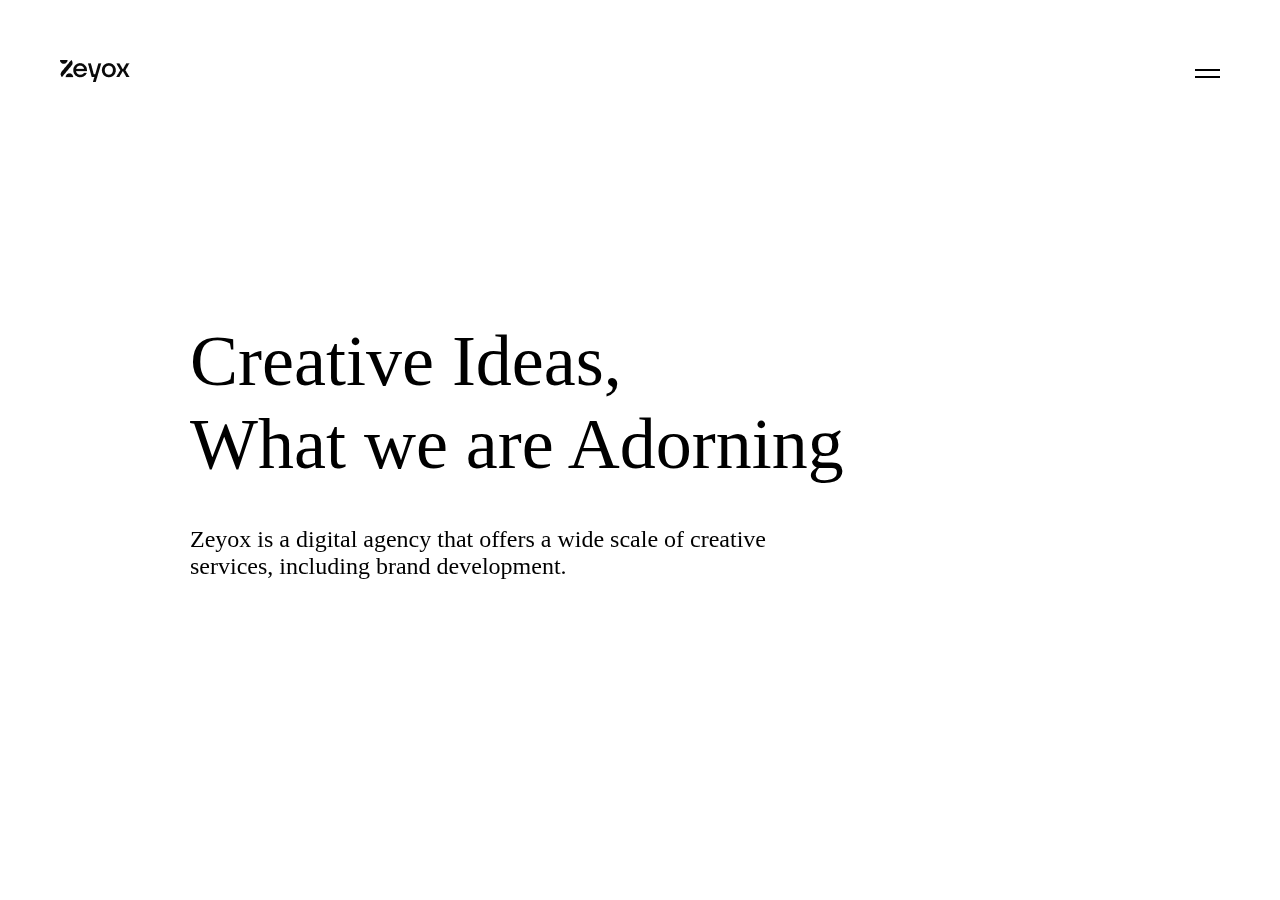
==== commit 1c7fd82d: "Add files via upload" ====
--- a/index.html
+++ b/index.html
@@ -1,5 +1,5 @@
 <!DOCTYPE html><html class="no-js" lang="en">
-<meta http-equiv="content-type" content="text/html;charset=UTF-8" />
+<meta http-equiv="content-type" content="text/html;charset=UTF-8" /> 
 <head>
     <meta charset="utf-8"><title>Zeyox — Development digital agency</title>
     <meta name="description" content="Leading digital agency focused on UI/UX design. We develop complex websites, iOS/Android mobile applications and elaborate online business services.">
@@ -12,25 +12,18 @@
     <meta name="msapplication-TileColor" content="#3050d4">
     <meta name="theme-color" content="#ffffff">
      <!--Linking  -->
-    <link rel="stylesheet" href="assets/css/main21dd.css?v=4.5.20"> 
-    <link rel="preload" href="http://cdn.cuberto.com/cb/fonts/averta/AvertaCY-Light.woff2" as="font" crossorigin>
-    <link rel="preload" href="http://cdn.cuberto.com/cb/fonts/averta/AvertaCY-Regular.woff2" as="font" crossorigin>
-    <link rel="preload" href="http://cdn.cuberto.com/cb/fonts/averta/AvertaCY-Semibold.woff2" as="font" crossorigin>
+    <link rel="stylesheet" href="assets/css/main21dd.css?v=4.5.20">  
     <!-- Animate -->
-    <link rel="stylesheet" href="https://cdnjs.cloudflare.com/ajax/libs/animate.css/4.1.1/animate.min.css">
-    <!-- Font awesome -->
+    <link rel="stylesheet" href="https://cdnjs.cloudflare.com/ajax/libs/animate.css/3.5.1/animate.css">
+    <!-- Font awesome --> 
     <link rel="stylesheet" href="https://cdnjs.cloudflare.com/ajax/libs/font-awesome/5.15.3/css/all.min.css">
-    <!-- Latest compiled and minified CSS -->
-    <link rel="stylesheet" href="assets/css/style.css">
+    <!-- Latest compiled and minified CSS -->  
+    <link rel="stylesheet" href="assets/css/style.css"> 
+    <link rel="stylesheet" href="assets/fonts/stylesheet.css">  
     <script src="https://cdnjs.cloudflare.com/ajax/libs/jquery/3.6.0/jquery.min.js" integrity="sha512-894YE6QWD5I59HgZOGReFYm4dnWc1Qt5NtvYSaNcOP+u1T9qYdvdihz0PPSiiqn/+/3e7Jo4EaG7TubfWGUrMQ==" crossorigin="anonymous" referrerpolicy="no-referrer"></script>
 </head>
     <body> 
-        <!-- Jquery --> 
-        
-
-            <!-- Body Content Started --> 
-
-
+        <!-- Body Content Started -->   
             <nav class="cb-menu">
                 <div class="cb-menu-logo">
                     <a href="index.html" aria-label="Cuberto">
@@ -46,6 +39,7 @@
                             data-magnetic="{&quot;x&quot;:&quot;0.08&quot;,&quot;y&quot;:&quot;0.08&quot;}"><span></span><span></span></span>
                     </button>
                 </div>
+
                 <div class="cb-menu-box">
                     <div class="cb-menu-backdrop"></div>
                     <div class="cb-menu-content">
@@ -107,15 +101,6 @@
                                     .cb-menu-footer .row .right {
                                         width: 30%;
                                     }
-                                    .cb-menu-title{
-                                        margin-top: 12px;
-                                    }
-
-                                    .cb-menu-footer hr{
-                                        border: none;
-                                        height: 1px;
-                                        background: #0a0a0a;
-                                    }
                                 </style>
                                 <div class="row">
                                     <div class="left">
@@ -173,23 +158,28 @@
                                     <style>
                                         header h1 { 
                                             font-size: 100px;
+                                            font-family: 'TT Firs Neue';
+                                            font-weight: 500;
+                                            font-style: normal; 
                                         }
         
                                         header p {
                                             margin-top: 100px;
                                             font-size: 24px;
-                                        }
-        
+                                            font-family: 'TT Firs Neue';
+                                            font-weight: 400;  
+                                            font-style: normal; 
+                                        } 
                                         .header-b {
-                                            margin-bottom: 190px;
+                                            padding-left: 80px;
                                         }
                                         .imgbx{
                                             margin-bottom: 200px;
                                         }
                                     </style>
-                                    <div class="header-b">
-                                        <h1>Creative Ideas, <br>What we are Adorning</h1>
-                                        <p>Zeyox is a digital agency that offers a wide scale of creative<br>services, including
+                                    <div class="header-b">      
+                                        <h1 class="wow slideInLeft" data-wow-duration="1.5s">Creative Ideas, <br>What we are Adorning</h1>
+                                        <p class="wow slideInLeft" data-wow-duration="2s">Zeyox is a digital agency that offers a wide scale of creative<br>services, including
                                             brand development.</p>
         
                                     </div>
@@ -204,14 +194,16 @@
                     </section> 
         
                     <section class="design_titleSection" >
-                        <div class="dts_hover"></div>
+                        <img class="caseImages" src="assets/img/case.png" alt="">
+                        <!-- <div class="dts_hover"></div> -->
                             <div class="desing_titleContent">
                                 <div class="design_headingTitle">  
-                                    <h1 class="m-1">Web Design / App Design / Web Devlopment</h1>
-                                    <h1 class="m-2">Branding / App Development / 3D Animation</h1> 
+                                    
+                                    <h1 class="m-1" id = "d_text1" > <span class="f_span">Web Design</span> / <span class="s_span">App Design </span> / <span class="t_span">Web Devlopment</span></h1>
+                                    <h1 class="m-2" id = "d_text2"><span class="fn_span">Branding</span> / <span class="sn_span">App Development </span> / <span class="tn_span">3D Animation</span></h1> 
                                 </div>
                                 <div class="design_animContent clear">
-                                    <div class="dts_hover2"></div>
+                                    <!-- <div class="dts_hover2"></div> -->
                                     <div class="desing_animHover c_left ">
                                         <img src="assets/img/line.png" alt="" class="animate__fadeInLeft">
                                     </div>
@@ -226,18 +218,18 @@
                      <section class="feature_section">
                             <div class="feature_container">
                                 <div class="fature_content clear">
-                                <div class="feature_title"> 
-                                <h1>Our featured </br>projects</h1> 
+                                <div class="feature_title">   
+                                <h1>Our featured </br>projects</h1>  
                                 </div>
                                 <div class="feature_left c_left">
-                                <div class="feature_left_heading">
+                                <div class="feature_left_heading"> 
                                     <h2 class="animate__animated animate__delay-0.5s">Creative agency Website design</h2>
                                     <div class="sub-heading">
-                                        <p class="animate__animated animate__delay-0.5s"> Zeyox is a digital agency that offers a wide scale of creative services. </p>
+                                        <p class="animate__animated animate__delay-0.5s"> Zeyox is a digital agency that offers a wide scale<br> of creative services. </p>
                                     </div>
             
                                     <!-- Button  -->
-                                           <div class="cb-rcfeed-more btn-left">
+                                           <div class="cb-rcfeed-more btn-left"> 
                                                             <a class="cb-btn cb-btn_more" href="#" data-magnetic>
                                                                 <span class="cb-btn_more-title">
                                                                     <span data-text="View Case Study">View Case Study</span>
@@ -274,7 +266,7 @@
                                </div>
                                <div class="work_right c_right">
                                     <!-- jquery  -->   
-                                    <div id="accordion" class="accordion-container">
+                                    <div id="accordion" class="accordion-container"> 
                                         <h4 class="accordion-title">Research</h4>
                                         <div class="accordion-content"> 
                                             <p>You will be able to move anywhere, you have to have a 
@@ -378,6 +370,18 @@
             
                        <!-- Draggble End -->
         
+
+                       <section class="link-sec">
+                        <div class="link-con"> 
+                            <ul> 
+                                <li><a href="">Dr</a></li> 
+                                <li><a href="">Be</a></li>
+                                <li><a href="">Fb</a></li>
+                                <li><a href="">In</a></li>
+                                <li><a href="">Tw</a></li> 
+                            </ul>
+                        </div>
+                       </section>
                     
                     <section class="cb-outro">
                         <div class="cb-outro-content" data-cursor="-inverse">
@@ -388,35 +392,38 @@
                                             .cb-outro-header p{ 
                                                 font-size: 18px; 
                                                 letter-spacing: normal;
+                                                font-weight: 500 !important; 
                                             }
                                             .cb-outro-header .rows{
                                                 display: flex;
                                             } 
                                             .cb-outro-header .rows .col:nth-child(1){
-                                                width: 60%;
+                                                width: 70%;
                                             }
                                             .cb-outro-header .rows .col:nth-child(2){
-                                                width: 20%;
+                                                width: 15%;
                                                 padding-top: 120px; 
-                                                transform: translateX(-140px);
+                                                transform: translateX(-230px);
                                             }
                                             .cb-outro-header .rows .col:nth-child(3){
-                                                width: 20%;
+                                                width: 15%;
                                                 padding-top: 125px;
                                             }
                                             .cb-outro-header .rows .col h1{
                                                 font-size: 100px;
                                                 letter-spacing: normal;
+                                                font-weight: 400;
                                             }
                                             .cb-outro-header .rows .col p{ 
                                                 font-size: 24px; 
                                                 letter-spacing: normal;
                                                 text-align: right;
+                                                font-weight: 400;
                                             }
                                             .cb-outro-header .rows .col img{  
                                                 text-align: center;
                                             } 
-                                        </style> 
+                                        </style>   
                                         <p>Looking for collaboration for your next project?</p>
                                         <div class="rows">
                                             <div class="col">
@@ -433,6 +440,9 @@
                                         <style> 
                                             .next .row{
                                                 display: flex;
+                                            }
+                                            .next .row .cols{
+                                                font-weight: 400 !important;
                                             }
                                             .next .row .cols:nth-child(1){
                                                 width: 70%; 
@@ -473,6 +483,10 @@
                 </div>
             </div>
        
+<script src="https://cdnjs.cloudflare.com/ajax/libs/wow/1.1.2/wow.min.js"></script> 
+<script>
+    new WOW().init();  
+</script>
 <script src="assets/js/bundle21dd.js?v=4.5.20" defer></script>
 <noscript><link rel="stylesheet" href="assets/css/noscript21dd.css?v=4.5.20"></noscript>
 
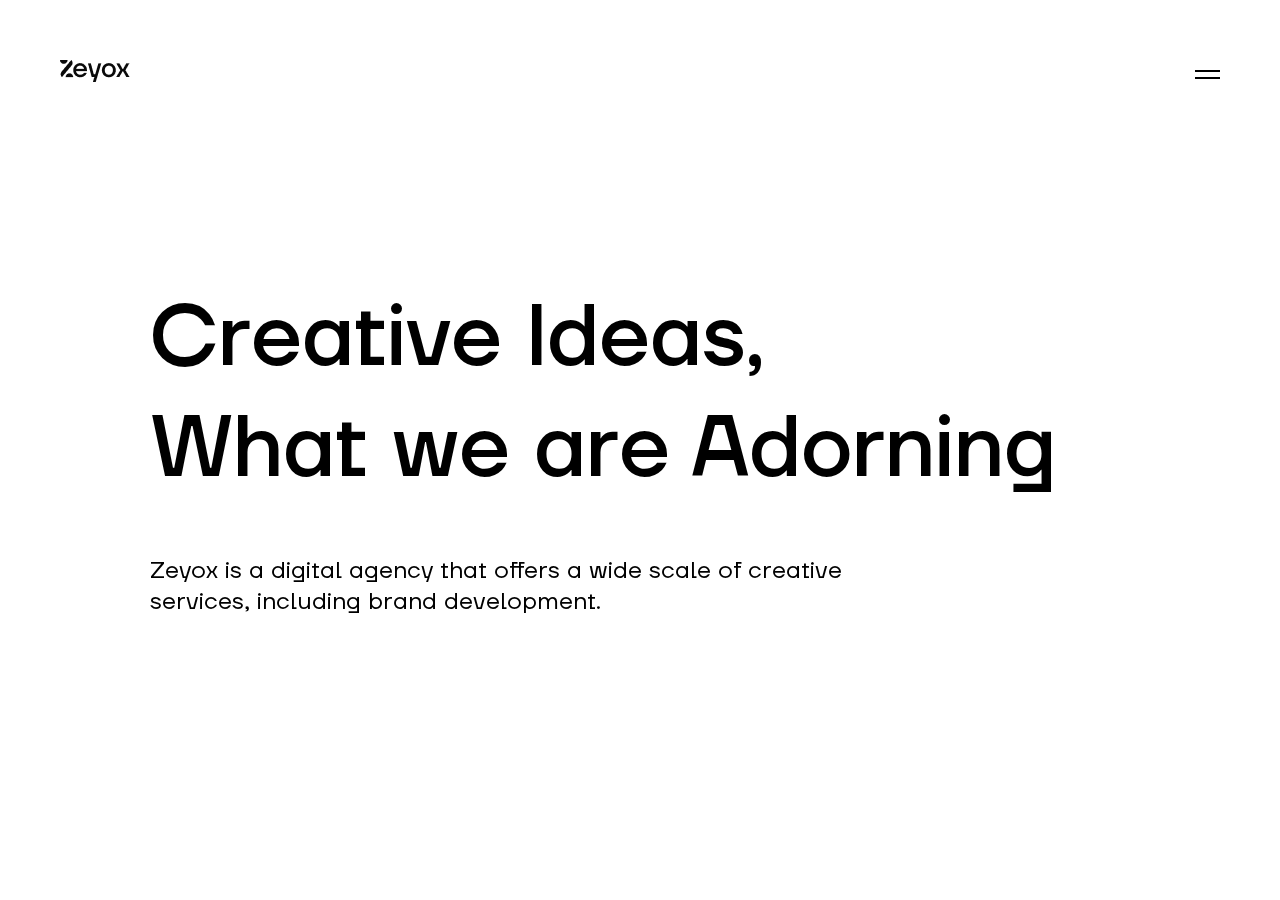
==== commit 302367c9: "Add files via upload" ====
--- a/index.html
+++ b/index.html
@@ -322,9 +322,7 @@
                                             <img src="assets/img/Rectangle 314.png" loading="lazy" alt data-lazy-force>
                                         </span>
                                         <span class="cb-smfeed-item-url">
-                                            <svg class="cb-svgsprite -instagram">
-                                                <use xlink:href="assets/img/sprites/svgspritesc81e.svg?2#instagram"></use>
-                                            </svg>Zeyox</span>
+                                            Zeyox</span>
                                             <span class="cb-smfeed-item-text">Creative agency landing page design</span>
                                         </a>
             
@@ -334,9 +332,7 @@
                                             <img src="assets/img/Rectangle 314 (1).png" loading="lazy" alt data-lazy-force>
                                         </span>
                                         <span class="cb-smfeed-item-url">
-                                            <svg class="cb-svgsprite -instagram">
-                                                <use xlink:href="assets/img/sprites/svgspritesc81e.svg?2#instagram"></use>
-                                            </svg>Austin</span>
+                                            Austin</span>
                                             <span class="cb-smfeed-item-text">Creative agency landing page design</span>
                                         </a>
             
@@ -346,9 +342,7 @@
                                             <img src="assets/img/Rectangle 314 (2).png" loading="lazy" alt data-lazy-force>
                                         </span>
                                         <span class="cb-smfeed-item-url">
-                                            <svg class="cb-svgsprite -instagram">
-                                                <use xlink:href="assets/img/sprites/svgspritesc81e.svg?2#instagram"></use>
-                                            </svg>Work hub</span>
+                                            Work hub</span>
                                             <span class="cb-smfeed-item-text">Creative agency landing page design</span>
                                         </a>
                                     <!-- Item 4-->
@@ -356,10 +350,8 @@
                                         <span class="cb-smfeed-item-img">
                                             <img src="assets/img/Rectangle 314 (3).png" loading="lazy" alt data-lazy-force>
                                         </span>
-                                        <span class="cb-smfeed-item-url">
-                                            <svg class="cb-svgsprite -instagram">
-                                                <use xlink:href="assets/img/sprites/svgspritesc81e.svg?2#instagram"></use>
-                                            </svg>Venus studio</span>
+                                        <span class="cb-smfeed-item-url"> 
+                                            Venus studio</span>
                                             <span class="cb-smfeed-item-text">Creative agency landing page design</span>
                                         </a>
                                         <!-- Item end -->
--- a/assets/css/main21dd.css
+++ b/assets/css/main21dd.css
@@ -1,3 +1,3 @@
-@charset "UTF-8";.owl-carousel{display:none;width:100%;-webkit-tap-highlight-color:transparent;position:relative;z-index:1}.owl-carousel .owl-stage{position:relative;-ms-touch-action:pan-Y;touch-action:manipulation;-moz-backface-visibility:hidden}.owl-carousel .owl-stage:after{content:".";display:block;clear:both;visibility:hidden;line-height:0;height:0}.owl-carousel .owl-stage-outer{position:relative;overflow:hidden;-webkit-transform:translate3d(0,0,0)}.owl-carousel .owl-item,.owl-carousel .owl-wrapper{-webkit-backface-visibility:hidden;-moz-backface-visibility:hidden;-ms-backface-visibility:hidden;-webkit-transform:translate3d(0,0,0);-moz-transform:translate3d(0,0,0);-ms-transform:translate3d(0,0,0)}.owl-carousel .owl-item{position:relative;min-height:1px;float:left;-webkit-backface-visibility:hidden;-webkit-tap-highlight-color:transparent;-webkit-touch-callout:none}.owl-carousel .owl-item img{display:block;width:100%}.owl-carousel .owl-dots.disabled,.owl-carousel .owl-nav.disabled{display:none}.owl-carousel .owl-dot,.owl-carousel .owl-nav .owl-next,.owl-carousel .owl-nav .owl-prev{cursor:pointer;-webkit-user-select:none;-moz-user-select:none;-ms-user-select:none;user-select:none}.owl-carousel .owl-nav button.owl-next,.owl-carousel .owl-nav button.owl-prev,.owl-carousel button.owl-dot{background:0 0;color:inherit;border:none;padding:0!important;font:inherit}.owl-carousel.owl-loaded{display:block}.owl-carousel.owl-loading{opacity:0;display:block}.owl-carousel.owl-hidden{opacity:0}.owl-carousel.owl-refresh .owl-item{visibility:hidden}.owl-carousel.owl-drag .owl-item{-ms-touch-action:pan-y;touch-action:pan-y;-webkit-user-select:none;-moz-user-select:none;-ms-user-select:none;user-select:none}.owl-carousel.owl-grab{cursor:move;cursor:-webkit-grab;cursor:-moz-grab;cursor:grab}.owl-carousel.owl-rtl{direction:rtl}.owl-carousel.owl-rtl .owl-item{float:right}.no-js .owl-carousel{display:block}.owl-carousel .animated{-webkit-animation-duration:1s;-moz-animation-duration:1s;-o-animation-duration:1s;animation-duration:1s;-webkit-animation-fill-mode:both;-moz-animation-fill-mode:both;-o-animation-fill-mode:both;animation-fill-mode:both}.owl-carousel .owl-animated-in{z-index:0}.owl-carousel .owl-animated-out{z-index:1}.owl-carousel .fadeOut{-webkit-animation-name:fadeOut;-moz-animation-name:fadeOut;-o-animation-name:fadeOut;animation-name:fadeOut}@-webkit-keyframes fadeOut{0%{opacity:1}100%{opacity:0}}@-moz-keyframes fadeOut{0%{opacity:1}100%{opacity:0}}@-o-keyframes fadeOut{0%{opacity:1}100%{opacity:0}}@keyframes fadeOut{0%{opacity:1}100%{opacity:0}}.owl-height{-webkit-transition:height .5s ease-in-out;-o-transition:height .5s ease-in-out;-moz-transition:height .5s ease-in-out;transition:height .5s ease-in-out}.owl-carousel .owl-item .owl-lazy{opacity:0;-webkit-transition:opacity .4s ease;-o-transition:opacity .4s ease;-moz-transition:opacity .4s ease;transition:opacity .4s ease}.owl-carousel .owl-item .owl-lazy:not([src]),.owl-carousel .owl-item .owl-lazy[src^=""]{max-height:0}.owl-carousel .owl-item img.owl-lazy{-webkit-transform-style:preserve-3d;-moz-transform-style:preserve-3d;transform-style:preserve-3d}.owl-carousel .owl-video-wrapper{position:relative;height:100%;background:#000}.owl-carousel .owl-video-play-icon{position:absolute;height:80px;width:80px;left:50%;top:50%;margin-left:-40px;margin-top:-40px;background:url(owl.video.play.html) no-repeat;cursor:pointer;z-index:1;-webkit-backface-visibility:hidden;-webkit-transition:-webkit-transform .1s ease;transition:-webkit-transform .1s ease;-o-transition:-o-transform .1s ease;-moz-transition:transform .1s ease,-moz-transform .1s ease;transition:transform .1s ease;transition:transform .1s ease,-webkit-transform .1s ease,-moz-transform .1s ease,-o-transform .1s ease}.owl-carousel .owl-video-play-icon:hover{-webkit-transform:scale(1.3,1.3);-moz-transform:scale(1.3,1.3);-ms-transform:scale(1.3,1.3);-o-transform:scale(1.3,1.3);transform:scale(1.3,1.3)}.owl-carousel .owl-video-playing .owl-video-play-icon,.owl-carousel .owl-video-playing .owl-video-tn{display:none}.owl-carousel .owl-video-tn{opacity:0;height:100%;background-position:center center;background-repeat:no-repeat;-webkit-background-size:contain;-moz-background-size:contain;background-size:contain;-webkit-transition:opacity .4s ease;-o-transition:opacity .4s ease;-moz-transition:opacity .4s ease;transition:opacity .4s ease}.owl-carousel .owl-video-frame{position:relative;z-index:1;height:100%;width:100%}@font-face{font-family:'Averta CY';src:url(http://cdn.cuberto.com/cb/fonts/averta/AvertaCY-Light.woff2) format("woff2"),url(//cdn.cuberto.com/cb/fonts/averta/AvertaCY-Light.woff) format("woff"),url(//cdn.cuberto.com/cb/fonts/averta/AvertaCY-Light.ttf) format("truetype");font-weight:300;font-style:normal;font-display:swap}@font-face{font-family:'Averta CY';src:url(//cdn.cuberto.com/cb/fonts/averta/AvertaCY-Regular.woff2) format("woff2"),url(//cdn.cuberto.com/cb/fonts/averta/AvertaCY-Regular.woff) format("woff"),url(//cdn.cuberto.com/cb/fonts/averta/AvertaCY-Regular.ttf) format("truetype");font-weight:400;font-style:normal;font-display:swap}@font-face{font-family:'Averta CY';src:url(//cdn.cuberto.com/cb/fonts/averta/AvertaCY-Semibold.woff2) format("woff2"),url(//cdn.cuberto.com/cb/fonts/averta/AvertaCY-Semibold.woff) format("woff"),url(//cdn.cuberto.com/cb/fonts/averta/AvertaCY-Semibold.ttf) format("truetype");font-weight:600;font-style:normal;font-display:swap}@font-face{font-family:'Averta CY';src:url(//cdn.cuberto.com/cb/fonts/averta/AvertaCY-Bold.woff2) format("woff2"),url(//cdn.cuberto.com/cb/fonts/averta/AvertaCY-Bold.woff) format("woff"),url(//cdn.cuberto.com/cb/fonts/averta/AvertaCY-Bold.ttf) format("truetype");font-weight:700;font-style:normal;font-display:swap}/*! normalize.css v7.0.0 | MIT License | github.com/necolas/normalize.css */html{line-height:1.15;-ms-text-size-adjust:100%;-webkit-text-size-adjust:100%}body{margin:0}article,aside,footer,header,nav,section{display:block}h1{font-size:2em;margin:.67em 0}figcaption,figure,main{display:block}figure{margin:1em 40px}hr{-webkit-box-sizing:content-box;-moz-box-sizing:content-box;box-sizing:content-box;height:0;overflow:visible}pre{font-family:monospace,monospace;font-size:1em}a{background-color:transparent;-webkit-text-decoration-skip:objects}abbr[title]{border-bottom:none;text-decoration:underline;-webkit-text-decoration:underline dotted;-moz-text-decoration:underline dotted;text-decoration:underline dotted}b,strong{font-weight:inherit}b,strong{font-weight:bolder}code,kbd,samp{font-family:monospace,monospace;font-size:1em}dfn{font-style:italic}mark{background-color:#ff0;color:#000}small{font-size:80%}sub,sup{font-size:75%;line-height:0;position:relative;vertical-align:baseline}sub{bottom:-.25em}sup{top:-.5em}audio,video{display:inline-block}audio:not([controls]){display:none;height:0}img{border-style:none}svg:not(:root){overflow:hidden}button,input,optgroup,select,textarea{font-family:sans-serif;font-size:100%;line-height:1.15;margin:0}button,input{overflow:visible}button,select{text-transform:none}[type=reset],[type=submit],button,html [type=button]{-webkit-appearance:button}[type=button]::-moz-focus-inner,[type=reset]::-moz-focus-inner,[type=submit]::-moz-focus-inner,button::-moz-focus-inner{border-style:none;padding:0}[type=button]:-moz-focusring,[type=reset]:-moz-focusring,[type=submit]:-moz-focusring,button:-moz-focusring{outline:1px dotted ButtonText}fieldset{padding:.35em .75em .625em}legend{-webkit-box-sizing:border-box;-moz-box-sizing:border-box;box-sizing:border-box;color:inherit;display:table;max-width:100%;padding:0;white-space:normal}progress{display:inline-block;vertical-align:baseline}textarea{overflow:auto}[type=checkbox],[type=radio]{-webkit-box-sizing:border-box;-moz-box-sizing:border-box;box-sizing:border-box;padding:0}[type=number]::-webkit-inner-spin-button,[type=number]::-webkit-outer-spin-button{height:auto}[type=search]{-webkit-appearance:textfield;outline-offset:-2px}[type=search]::-webkit-search-cancel-button,[type=search]::-webkit-search-decoration{-webkit-appearance:none}::-webkit-file-upload-button{-webkit-appearance:button;font:inherit}details,menu{display:block}summary{display:list-item}canvas{display:inline-block}template{display:none}[hidden]{display:none}html{height:100%}body{height:100%;margin:0;padding:0;background:#fff;color:#000;font-family:"Averta CY",sans-serif;font-size:14px;letter-spacing:normal;line-height:normal;text-align:left;-webkit-font-smoothing:antialiased;-moz-osx-font-smoothing:grayscale}*{-webkit-box-sizing:border-box;-moz-box-sizing:border-box;box-sizing:border-box}:after,:before{-webkit-box-sizing:border-box;-moz-box-sizing:border-box;box-sizing:border-box}.cb-checkbox_rounded label>input:focus~.cb-checkbox_rounded-box,:focus{outline:0!important}::-moz-selection{color:#fff;background:#000}::selection{color:#fff;background:#000}a{color:inherit;cursor:pointer;text-decoration:underline}.cb-checkbox_rounded label>input:focus~a.cb-checkbox_rounded-box,a:focus,a:hover{color:inherit;text-decoration:none}a,button,input,label{-webkit-tap-highlight-color:transparent}audio,canvas,iframe,img,svg,video{vertical-align:middle}figure{margin:0}button,input,select,textarea{font-family:inherit;font-size:inherit;line-height:inherit}[type=button]:not(:disabled),[type=reset]:not(:disabled),[type=submit]:not(:disabled),button:not(:disabled){cursor:pointer}blockquote,h1,h2,h3,h4,h5,h6,p{margin:0;padding:0}em{font-style:normal}@media print{*,::after,::before{text-shadow:none!important;-webkit-box-shadow:none!important;-moz-box-shadow:none!important;box-shadow:none!important}a,a:visited{text-decoration:underline}abbr[title]::after{content:" (" attr(title) ")"}pre{white-space:pre-wrap!important}blockquote,pre{border:1px solid #999;page-break-inside:avoid}thead{display:table-header-group}img,tr{page-break-inside:avoid}h2,h3,p{orphans:3;widows:3}h2,h3{page-break-after:avoid}}.cb-view{height:100%;background:#fff}.cb-scene{position:fixed;top:0;left:0;right:0;bottom:0;display:none}@media (min-width:1200px){.cb-scene{display:block}}.cb-layout{position:relative;height:100%;z-index:1}.cb-layout .scrollbar-track{right:3px;background:0 0;z-index:200}.cb-layout .scrollbar-thumb-y{background:#333}.cb-layout .scrollbar-thumb-y:before{content:"";display:block;position:absolute;top:0;right:-3px;left:-3px;bottom:0}.cb-layout .scrollbar-thumb-y:hover{background:#000}.cb-layout .scroll-content{height:100%;will-change:transform}.cb-container{padding:0 20px}@media (min-width:360px){.cb-container{padding:0 30px}}@media (min-width:768px){.cb-container{padding:0 40px}}@media (min-width:1200px){.cb-container{padding:0 60px}}.cb-container.-ml,.cb-rcfeed-container.-ml,.cb-screenshot-container{padding:0 15px}@media (min-width:768px){.cb-container.-ml,.cb-rcfeed-container.-ml,.cb-screenshot-container{padding:0 60px}}@media (min-width:1200px){.cb-container.-ml,.cb-rcfeed-container.-ml,.cb-screenshot-container{padding:0 90px}}@media (min-width:1600px){.cb-container.-ml,.cb-rcfeed-container.-ml,.cb-screenshot-container{padding:0 140px}}.cb-container.-md,.cb-textpaper-container.-md{padding:0 15px}@media (min-width:768px){.cb-container.-md,.cb-textpaper-container.-md{padding:0 60px}}@media (min-width:1024px){.cb-container.-md,.cb-textpaper-container.-md{padding:0 120px}}@media (min-width:1200px){.cb-container.-md,.cb-textpaper-container.-md{padding:0 150px}}@media (min-width:1350px){.cb-container.-md,.cb-textpaper-container.-md{padding:0 180px}}@media (min-width:1600px){.cb-container.-md,.cb-textpaper-container.-md{padding:0 220px}}@media (min-width:1900px){.cb-container.-md,.cb-textpaper-container.-md{padding:0 270px}}.cb-advantage-container,.cb-billboard-container,.cb-brief-container,.cb-container.-lg,.cb-definition-container,.cb-description-container,.cb-employment-container,.cb-featured-container,.cb-feedback-container,.cb-hero-container,.cb-listing-container,.cb-modal_box-container,.cb-newsfeed-container,.cb-nextcase-container,.cb-numstat-container,.cb-outro-container,.cb-rcfeed-container,.cb-relcase-container,.cb-request-container,.cb-smfeed-container,.cb-splitshow-container,.cb-textpaper-container,.cb-topcover-container,.cb-tophead-container,.cb-work-container{padding:0 20px}@media (min-width:360px){.cb-advantage-container,.cb-billboard-container,.cb-brief-container,.cb-container.-lg,.cb-definition-container,.cb-description-container,.cb-employment-container,.cb-featured-container,.cb-feedback-container,.cb-hero-container,.cb-listing-container,.cb-modal_box-container,.cb-newsfeed-container,.cb-nextcase-container,.cb-numstat-container,.cb-outro-container,.cb-rcfeed-container,.cb-relcase-container,.cb-request-container,.cb-smfeed-container,.cb-splitshow-container,.cb-textpaper-container,.cb-topcover-container,.cb-tophead-container,.cb-work-container{padding:0 30px}}@media (min-width:768px){.cb-advantage-container,.cb-billboard-container,.cb-brief-container,.cb-container.-lg,.cb-definition-container,.cb-description-container,.cb-employment-container,.cb-featured-container,.cb-feedback-container,.cb-hero-container,.cb-listing-container,.cb-modal_box-container,.cb-newsfeed-container,.cb-nextcase-container,.cb-numstat-container,.cb-outro-container,.cb-rcfeed-container,.cb-relcase-container,.cb-request-container,.cb-smfeed-container,.cb-splitshow-container,.cb-textpaper-container,.cb-topcover-container,.cb-tophead-container,.cb-work-container{padding:0 100px}}@media (min-width:1024px){.cb-advantage-container,.cb-billboard-container,.cb-brief-container,.cb-container.-lg,.cb-definition-container,.cb-description-container,.cb-employment-container,.cb-featured-container,.cb-feedback-container,.cb-hero-container,.cb-listing-container,.cb-modal_box-container,.cb-newsfeed-container,.cb-nextcase-container,.cb-numstat-container,.cb-outro-container,.cb-rcfeed-container,.cb-relcase-container,.cb-request-container,.cb-smfeed-container,.cb-splitshow-container,.cb-textpaper-container,.cb-topcover-container,.cb-tophead-container,.cb-work-container{padding:0 120px}}@media (min-width:1200px){.cb-advantage-container,.cb-billboard-container,.cb-brief-container,.cb-container.-lg,.cb-definition-container,.cb-description-container,.cb-employment-container,.cb-featured-container,.cb-feedback-container,.cb-hero-container,.cb-listing-container,.cb-modal_box-container,.cb-newsfeed-container,.cb-nextcase-container,.cb-numstat-container,.cb-outro-container,.cb-rcfeed-container,.cb-relcase-container,.cb-request-container,.cb-smfeed-container,.cb-splitshow-container,.cb-textpaper-container,.cb-topcover-container,.cb-tophead-container,.cb-work-container{padding:0 150px}}@media (min-width:1350px){.cb-advantage-container,.cb-billboard-container,.cb-brief-container,.cb-container.-lg,.cb-definition-container,.cb-description-container,.cb-employment-container,.cb-featured-container,.cb-feedback-container,.cb-hero-container,.cb-listing-container,.cb-modal_box-container,.cb-newsfeed-container,.cb-nextcase-container,.cb-numstat-container,.cb-outro-container,.cb-rcfeed-container,.cb-relcase-container,.cb-request-container,.cb-smfeed-container,.cb-splitshow-container,.cb-textpaper-container,.cb-topcover-container,.cb-tophead-container,.cb-work-container{padding:0 180px}}@media (min-width:1600px){.cb-advantage-container,.cb-billboard-container,.cb-brief-container,.cb-container.-lg,.cb-definition-container,.cb-description-container,.cb-employment-container,.cb-featured-container,.cb-feedback-container,.cb-hero-container,.cb-listing-container,.cb-modal_box-container,.cb-newsfeed-container,.cb-nextcase-container,.cb-numstat-container,.cb-outro-container,.cb-rcfeed-container,.cb-relcase-container,.cb-request-container,.cb-smfeed-container,.cb-splitshow-container,.cb-textpaper-container,.cb-topcover-container,.cb-tophead-container,.cb-work-container{padding:0 220px}}@media (min-width:1900px){.cb-advantage-container,.cb-billboard-container,.cb-brief-container,.cb-container.-lg,.cb-definition-container,.cb-description-container,.cb-employment-container,.cb-featured-container,.cb-feedback-container,.cb-hero-container,.cb-listing-container,.cb-modal_box-container,.cb-newsfeed-container,.cb-nextcase-container,.cb-numstat-container,.cb-outro-container,.cb-rcfeed-container,.cb-relcase-container,.cb-request-container,.cb-smfeed-container,.cb-splitshow-container,.cb-textpaper-container,.cb-topcover-container,.cb-tophead-container,.cb-work-container{padding:0 270px;width:100%;max-width:1900px;margin:0 auto}}.cb-advantage-content,.cb-billboard-content,.cb-brief-content,.cb-content,.cb-definition-content,.cb-description-content,.cb-employment-content,.cb-employment-top,.cb-feedback-content,.cb-listing-content,.cb-nextcase-content,.cb-numstat-content,.cb-rcfeed-content,.cb-relcase-content,.cb-screenshot-content,.cb-smfeed-content,.cb-splitshow-content{padding:120px 0}@media (min-width:360px){.cb-advantage-content,.cb-billboard-content,.cb-brief-content,.cb-content,.cb-definition-content,.cb-description-content,.cb-employment-content,.cb-employment-top,.cb-feedback-content,.cb-listing-content,.cb-nextcase-content,.cb-numstat-content,.cb-rcfeed-content,.cb-relcase-content,.cb-screenshot-content,.cb-smfeed-content,.cb-splitshow-content{padding:170px 0}}@media (min-width:768px){.cb-advantage-content,.cb-billboard-content,.cb-brief-content,.cb-content,.cb-definition-content,.cb-description-content,.cb-employment-content,.cb-employment-top,.cb-feedback-content,.cb-listing-content,.cb-nextcase-content,.cb-numstat-content,.cb-rcfeed-content,.cb-relcase-content,.cb-screenshot-content,.cb-smfeed-content,.cb-splitshow-content{padding:300px 0}}@media (min-width:1600px){.cb-advantage-content,.cb-billboard-content,.cb-brief-content,.cb-content,.cb-definition-content,.cb-description-content,.cb-employment-content,.cb-employment-top,.cb-feedback-content,.cb-listing-content,.cb-nextcase-content,.cb-numstat-content,.cb-rcfeed-content,.cb-relcase-content,.cb-screenshot-content,.cb-smfeed-content,.cb-splitshow-content{padding:350px 0}}.-rp.cb-advantage-content,.-rp.cb-billboard-content,.-rp.cb-brief-content,.-rp.cb-definition-content,.-rp.cb-description-content,.-rp.cb-employment-content,.-rp.cb-employment-top,.-rp.cb-feedback-content,.-rp.cb-listing-content,.-rp.cb-nextcase-content,.-rp.cb-numstat-content,.-rp.cb-rcfeed-content,.-rp.cb-relcase-content,.-rp.cb-screenshot-content,.-rp.cb-smfeed-content,.-rp.cb-splitshow-content,.-rt.cb-advantage-content,.-rt.cb-billboard-content,.-rt.cb-brief-content,.-rt.cb-definition-content,.-rt.cb-description-content,.-rt.cb-employment-content,.-rt.cb-employment-top,.-rt.cb-feedback-content,.-rt.cb-listing-content,.-rt.cb-nextcase-content,.-rt.cb-numstat-content,.-rt.cb-rcfeed-content,.-rt.cb-relcase-content,.-rt.cb-screenshot-content,.-rt.cb-smfeed-content,.-rt.cb-splitshow-content,.cb-content.-rp,.cb-content.-rt{padding-top:60px}@media (min-width:360px){.-rp.cb-advantage-content,.-rp.cb-billboard-content,.-rp.cb-brief-content,.-rp.cb-definition-content,.-rp.cb-description-content,.-rp.cb-employment-content,.-rp.cb-employment-top,.-rp.cb-feedback-content,.-rp.cb-listing-content,.-rp.cb-nextcase-content,.-rp.cb-numstat-content,.-rp.cb-rcfeed-content,.-rp.cb-relcase-content,.-rp.cb-screenshot-content,.-rp.cb-smfeed-content,.-rp.cb-splitshow-content,.-rt.cb-advantage-content,.-rt.cb-billboard-content,.-rt.cb-brief-content,.-rt.cb-definition-content,.-rt.cb-description-content,.-rt.cb-employment-content,.-rt.cb-employment-top,.-rt.cb-feedback-content,.-rt.cb-listing-content,.-rt.cb-nextcase-content,.-rt.cb-numstat-content,.-rt.cb-rcfeed-content,.-rt.cb-relcase-content,.-rt.cb-screenshot-content,.-rt.cb-smfeed-content,.-rt.cb-splitshow-content,.cb-content.-rp,.cb-content.-rt{padding-top:85px}}@media (min-width:768px){.-rp.cb-advantage-content,.-rp.cb-billboard-content,.-rp.cb-brief-content,.-rp.cb-definition-content,.-rp.cb-description-content,.-rp.cb-employment-content,.-rp.cb-employment-top,.-rp.cb-feedback-content,.-rp.cb-listing-content,.-rp.cb-nextcase-content,.-rp.cb-numstat-content,.-rp.cb-rcfeed-content,.-rp.cb-relcase-content,.-rp.cb-screenshot-content,.-rp.cb-smfeed-content,.-rp.cb-splitshow-content,.-rt.cb-advantage-content,.-rt.cb-billboard-content,.-rt.cb-brief-content,.-rt.cb-definition-content,.-rt.cb-description-content,.-rt.cb-employment-content,.-rt.cb-employment-top,.-rt.cb-feedback-content,.-rt.cb-listing-content,.-rt.cb-nextcase-content,.-rt.cb-numstat-content,.-rt.cb-rcfeed-content,.-rt.cb-relcase-content,.-rt.cb-screenshot-content,.-rt.cb-smfeed-content,.-rt.cb-splitshow-content,.cb-content.-rp,.cb-content.-rt{padding-top:150px}}@media (min-width:1600px){.-rp.cb-advantage-content,.-rp.cb-billboard-content,.-rp.cb-brief-content,.-rp.cb-definition-content,.-rp.cb-description-content,.-rp.cb-employment-content,.-rp.cb-employment-top,.-rp.cb-feedback-content,.-rp.cb-listing-content,.-rp.cb-nextcase-content,.-rp.cb-numstat-content,.-rp.cb-rcfeed-content,.-rp.cb-relcase-content,.-rp.cb-screenshot-content,.-rp.cb-smfeed-content,.-rp.cb-splitshow-content,.-rt.cb-advantage-content,.-rt.cb-billboard-content,.-rt.cb-brief-content,.-rt.cb-definition-content,.-rt.cb-description-content,.-rt.cb-employment-content,.-rt.cb-employment-top,.-rt.cb-feedback-content,.-rt.cb-listing-content,.-rt.cb-nextcase-content,.-rt.cb-numstat-content,.-rt.cb-rcfeed-content,.-rt.cb-relcase-content,.-rt.cb-screenshot-content,.-rt.cb-smfeed-content,.-rt.cb-splitshow-content,.cb-content.-rp,.cb-content.-rt{padding-top:175px}}.-mt.cb-advantage-content,.-mt.cb-billboard-content,.-mt.cb-brief-content,.-mt.cb-definition-content,.-mt.cb-description-content,.-mt.cb-employment-content,.-mt.cb-employment-top,.-mt.cb-feedback-content,.-mt.cb-listing-content,.-mt.cb-nextcase-content,.-mt.cb-numstat-content,.-mt.cb-rcfeed-content,.-mt.cb-relcase-content,.-mt.cb-screenshot-content,.-mt.cb-smfeed-content,.-mt.cb-splitshow-content,.cb-content.-mt{padding-top:30px}@media (min-width:360px){.-mt.cb-advantage-content,.-mt.cb-billboard-content,.-mt.cb-brief-content,.-mt.cb-definition-content,.-mt.cb-description-content,.-mt.cb-employment-content,.-mt.cb-employment-top,.-mt.cb-feedback-content,.-mt.cb-listing-content,.-mt.cb-nextcase-content,.-mt.cb-numstat-content,.-mt.cb-rcfeed-content,.-mt.cb-relcase-content,.-mt.cb-screenshot-content,.-mt.cb-smfeed-content,.-mt.cb-splitshow-content,.cb-content.-mt{padding-top:43px}}@media (min-width:768px){.-mt.cb-advantage-content,.-mt.cb-billboard-content,.-mt.cb-brief-content,.-mt.cb-definition-content,.-mt.cb-description-content,.-mt.cb-employment-content,.-mt.cb-employment-top,.-mt.cb-feedback-content,.-mt.cb-listing-content,.-mt.cb-nextcase-content,.-mt.cb-numstat-content,.-mt.cb-rcfeed-content,.-mt.cb-relcase-content,.-mt.cb-screenshot-content,.-mt.cb-smfeed-content,.-mt.cb-splitshow-content,.cb-content.-mt{padding-top:75px}}@media (min-width:1600px){.-mt.cb-advantage-content,.-mt.cb-billboard-content,.-mt.cb-brief-content,.-mt.cb-definition-content,.-mt.cb-description-content,.-mt.cb-employment-content,.-mt.cb-employment-top,.-mt.cb-feedback-content,.-mt.cb-listing-content,.-mt.cb-nextcase-content,.-mt.cb-numstat-content,.-mt.cb-rcfeed-content,.-mt.cb-relcase-content,.-mt.cb-screenshot-content,.-mt.cb-smfeed-content,.-mt.cb-splitshow-content,.cb-content.-mt{padding-top:88px}}.-st.cb-advantage-content,.-st.cb-billboard-content,.-st.cb-brief-content,.-st.cb-definition-content,.-st.cb-description-content,.-st.cb-employment-content,.-st.cb-employment-top,.-st.cb-feedback-content,.-st.cb-listing-content,.-st.cb-nextcase-content,.-st.cb-numstat-content,.-st.cb-rcfeed-content,.-st.cb-relcase-content,.-st.cb-screenshot-content,.-st.cb-smfeed-content,.-st.cb-splitshow-content,.cb-content.-st{padding-top:30px}@media (min-width:360px){.-st.cb-advantage-content,.-st.cb-billboard-content,.-st.cb-brief-content,.-st.cb-definition-content,.-st.cb-description-content,.-st.cb-employment-content,.-st.cb-employment-top,.-st.cb-feedback-content,.-st.cb-listing-content,.-st.cb-nextcase-content,.-st.cb-numstat-content,.-st.cb-rcfeed-content,.-st.cb-relcase-content,.-st.cb-screenshot-content,.-st.cb-smfeed-content,.-st.cb-splitshow-content,.cb-content.-st{padding-top:40px}}@media (min-width:768px){.-st.cb-advantage-content,.-st.cb-billboard-content,.-st.cb-brief-content,.-st.cb-definition-content,.-st.cb-description-content,.-st.cb-employment-content,.-st.cb-employment-top,.-st.cb-feedback-content,.-st.cb-listing-content,.-st.cb-nextcase-content,.-st.cb-numstat-content,.-st.cb-rcfeed-content,.-st.cb-relcase-content,.-st.cb-screenshot-content,.-st.cb-smfeed-content,.-st.cb-splitshow-content,.cb-content.-st{padding-top:45px}}@media (min-width:1600px){.-st.cb-advantage-content,.-st.cb-billboard-content,.-st.cb-brief-content,.-st.cb-definition-content,.-st.cb-description-content,.-st.cb-employment-content,.-st.cb-employment-top,.-st.cb-feedback-content,.-st.cb-listing-content,.-st.cb-nextcase-content,.-st.cb-numstat-content,.-st.cb-rcfeed-content,.-st.cb-relcase-content,.-st.cb-screenshot-content,.-st.cb-smfeed-content,.-st.cb-splitshow-content,.cb-content.-st{padding-top:55px}}.-ct.cb-advantage-content,.-ct.cb-billboard-content,.-ct.cb-brief-content,.-ct.cb-definition-content,.-ct.cb-description-content,.-ct.cb-employment-content,.-ct.cb-employment-top,.-ct.cb-feedback-content,.-ct.cb-listing-content,.-ct.cb-nextcase-content,.-ct.cb-numstat-content,.-ct.cb-rcfeed-content,.-ct.cb-relcase-content,.-ct.cb-screenshot-content,.-ct.cb-smfeed-content,.-ct.cb-splitshow-content,.cb-content.-ct{padding-top:0}.-rb.cb-advantage-content,.-rb.cb-billboard-content,.-rb.cb-brief-content,.-rb.cb-definition-content,.-rb.cb-description-content,.-rb.cb-employment-content,.-rb.cb-employment-top,.-rb.cb-feedback-content,.-rb.cb-listing-content,.-rb.cb-nextcase-content,.-rb.cb-numstat-content,.-rb.cb-rcfeed-content,.-rb.cb-relcase-content,.-rb.cb-screenshot-content,.-rb.cb-smfeed-content,.-rb.cb-splitshow-content,.-rp.cb-advantage-content,.-rp.cb-billboard-content,.-rp.cb-brief-content,.-rp.cb-definition-content,.-rp.cb-description-content,.-rp.cb-employment-content,.-rp.cb-employment-top,.-rp.cb-feedback-content,.-rp.cb-listing-content,.-rp.cb-nextcase-content,.-rp.cb-numstat-content,.-rp.cb-rcfeed-content,.-rp.cb-relcase-content,.-rp.cb-screenshot-content,.-rp.cb-smfeed-content,.-rp.cb-splitshow-content,.cb-content.-rb,.cb-content.-rp{padding-bottom:60px}@media (min-width:360px){.-rb.cb-advantage-content,.-rb.cb-billboard-content,.-rb.cb-brief-content,.-rb.cb-definition-content,.-rb.cb-description-content,.-rb.cb-employment-content,.-rb.cb-employment-top,.-rb.cb-feedback-content,.-rb.cb-listing-content,.-rb.cb-nextcase-content,.-rb.cb-numstat-content,.-rb.cb-rcfeed-content,.-rb.cb-relcase-content,.-rb.cb-screenshot-content,.-rb.cb-smfeed-content,.-rb.cb-splitshow-content,.-rp.cb-advantage-content,.-rp.cb-billboard-content,.-rp.cb-brief-content,.-rp.cb-definition-content,.-rp.cb-description-content,.-rp.cb-employment-content,.-rp.cb-employment-top,.-rp.cb-feedback-content,.-rp.cb-listing-content,.-rp.cb-nextcase-content,.-rp.cb-numstat-content,.-rp.cb-rcfeed-content,.-rp.cb-relcase-content,.-rp.cb-screenshot-content,.-rp.cb-smfeed-content,.-rp.cb-splitshow-content,.cb-content.-rb,.cb-content.-rp{padding-bottom:85px}}@media (min-width:768px){.-rb.cb-advantage-content,.-rb.cb-billboard-content,.-rb.cb-brief-content,.-rb.cb-definition-content,.-rb.cb-description-content,.-rb.cb-employment-content,.-rb.cb-employment-top,.-rb.cb-feedback-content,.-rb.cb-listing-content,.-rb.cb-nextcase-content,.-rb.cb-numstat-content,.-rb.cb-rcfeed-content,.-rb.cb-relcase-content,.-rb.cb-screenshot-content,.-rb.cb-smfeed-content,.-rb.cb-splitshow-content,.-rp.cb-advantage-content,.-rp.cb-billboard-content,.-rp.cb-brief-content,.-rp.cb-definition-content,.-rp.cb-description-content,.-rp.cb-employment-content,.-rp.cb-employment-top,.-rp.cb-feedback-content,.-rp.cb-listing-content,.-rp.cb-nextcase-content,.-rp.cb-numstat-content,.-rp.cb-rcfeed-content,.-rp.cb-relcase-content,.-rp.cb-screenshot-content,.-rp.cb-smfeed-content,.-rp.cb-splitshow-content,.cb-content.-rb,.cb-content.-rp{padding-bottom:150px}}@media (min-width:1600px){.-rb.cb-advantage-content,.-rb.cb-billboard-content,.-rb.cb-brief-content,.-rb.cb-definition-content,.-rb.cb-description-content,.-rb.cb-employment-content,.-rb.cb-employment-top,.-rb.cb-feedback-content,.-rb.cb-listing-content,.-rb.cb-nextcase-content,.-rb.cb-numstat-content,.-rb.cb-rcfeed-content,.-rb.cb-relcase-content,.-rb.cb-screenshot-content,.-rb.cb-smfeed-content,.-rb.cb-splitshow-content,.-rp.cb-advantage-content,.-rp.cb-billboard-content,.-rp.cb-brief-content,.-rp.cb-definition-content,.-rp.cb-description-content,.-rp.cb-employment-content,.-rp.cb-employment-top,.-rp.cb-feedback-content,.-rp.cb-listing-content,.-rp.cb-nextcase-content,.-rp.cb-numstat-content,.-rp.cb-rcfeed-content,.-rp.cb-relcase-content,.-rp.cb-screenshot-content,.-rp.cb-smfeed-content,.-rp.cb-splitshow-content,.cb-content.-rb,.cb-content.-rp{padding-bottom:175px}}.-mb.cb-advantage-content,.-mb.cb-billboard-content,.-mb.cb-brief-content,.-mb.cb-definition-content,.-mb.cb-description-content,.-mb.cb-employment-content,.-mb.cb-employment-top,.-mb.cb-feedback-content,.-mb.cb-listing-content,.-mb.cb-nextcase-content,.-mb.cb-numstat-content,.-mb.cb-rcfeed-content,.-mb.cb-relcase-content,.-mb.cb-screenshot-content,.-mb.cb-smfeed-content,.-mb.cb-splitshow-content,.cb-content.-mb{padding-bottom:30px}@media (min-width:360px){.-mb.cb-advantage-content,.-mb.cb-billboard-content,.-mb.cb-brief-content,.-mb.cb-definition-content,.-mb.cb-description-content,.-mb.cb-employment-content,.-mb.cb-employment-top,.-mb.cb-feedback-content,.-mb.cb-listing-content,.-mb.cb-nextcase-content,.-mb.cb-numstat-content,.-mb.cb-rcfeed-content,.-mb.cb-relcase-content,.-mb.cb-screenshot-content,.-mb.cb-smfeed-content,.-mb.cb-splitshow-content,.cb-content.-mb{padding-bottom:43px}}@media (min-width:768px){.-mb.cb-advantage-content,.-mb.cb-billboard-content,.-mb.cb-brief-content,.-mb.cb-definition-content,.-mb.cb-description-content,.-mb.cb-employment-content,.-mb.cb-employment-top,.-mb.cb-feedback-content,.-mb.cb-listing-content,.-mb.cb-nextcase-content,.-mb.cb-numstat-content,.-mb.cb-rcfeed-content,.-mb.cb-relcase-content,.-mb.cb-screenshot-content,.-mb.cb-smfeed-content,.-mb.cb-splitshow-content,.cb-content.-mb{padding-bottom:75px}}@media (min-width:1600px){.-mb.cb-advantage-content,.-mb.cb-billboard-content,.-mb.cb-brief-content,.-mb.cb-definition-content,.-mb.cb-description-content,.-mb.cb-employment-content,.-mb.cb-employment-top,.-mb.cb-feedback-content,.-mb.cb-listing-content,.-mb.cb-nextcase-content,.-mb.cb-numstat-content,.-mb.cb-rcfeed-content,.-mb.cb-relcase-content,.-mb.cb-screenshot-content,.-mb.cb-smfeed-content,.-mb.cb-splitshow-content,.cb-content.-mb{padding-bottom:88px}}.-cb.cb-advantage-content,.-cb.cb-billboard-content,.-cb.cb-brief-content,.-cb.cb-definition-content,.-cb.cb-description-content,.-cb.cb-employment-content,.-cb.cb-employment-top,.-cb.cb-feedback-content,.-cb.cb-listing-content,.-cb.cb-nextcase-content,.-cb.cb-numstat-content,.-cb.cb-rcfeed-content,.-cb.cb-relcase-content,.-cb.cb-screenshot-content,.-cb.cb-smfeed-content,.-cb.cb-splitshow-content,.cb-content.-cb{padding-bottom:0}.-cp.cb-advantage-content,.-cp.cb-billboard-content,.-cp.cb-brief-content,.-cp.cb-definition-content,.-cp.cb-description-content,.-cp.cb-employment-content,.-cp.cb-employment-top,.-cp.cb-feedback-content,.-cp.cb-listing-content,.-cp.cb-nextcase-content,.-cp.cb-numstat-content,.-cp.cb-rcfeed-content,.-cp.cb-relcase-content,.-cp.cb-screenshot-content,.-cp.cb-smfeed-content,.-cp.cb-splitshow-content,.cb-content.-cp{padding-top:0;padding-bottom:0}.-color-ulesson{color:#fb7554}.-color-ulesson-bg{background-color:#fb7554}.-color-riyadh{color:#93c252}.-color-riyadh-bg{background-color:#93c252}.-color-sigma{color:#fb6052}.-color-sigma-bg{background-color:#fb6052}.-color-sleepiest{color:#893596}.-color-sleepiest-bg{background-color:#893596}.-color-genesis{color:#57c0b3}.-color-genesis-bg{background-color:#57c0b3}.-color-genesis-branding{color:#57c0b3}.-color-genesis-branding-bg{background-color:#57c0b3}.-color-nana{color:#fbd6d5}.-color-nana-bg{background-color:#fbd6d5}.-color-wickret{color:#3a83f5}.-color-wickret-bg{background-color:#3a83f5}.-color-euroauto{color:#1ca8e3}.-color-euroauto-bg{background-color:#1ca8e3}.-color-ferrumpipe{color:#a6d3c1}.-color-ferrumpipe-bg{background-color:#a6d3c1}.-color-flipaclip{color:#fb5e84}.-color-flipaclip-bg{background-color:#fb5e84}.-color-wambi{color:#b673e9}.-color-wambi-bg{background-color:#b673e9}.-color-monmarche{color:#b9dec6}.-color-monmarche-bg{background-color:#b9dec6}.-color-ohmhealth{color:#d3f6f4}.-color-ohmhealth-bg{background-color:#d3f6f4}.-color-dsx{color:#4149cf}.-color-dsx-bg{background-color:#4149cf}.-color-dsx-branding{color:#4149cf}.-color-dsx-branding-bg{background-color:#4149cf}.-color-consumervoice{color:#decb82}.-color-consumervoice-bg{background-color:#decb82}.-color-puntopago{color:#293d94}.-color-puntopago-bg{background-color:#293d94}.-color-datalight{color:#ca1386}.-color-datalight-bg{background-color:#ca1386}.-color-rallyreader{color:#574696}.-color-rallyreader-bg{background-color:#574696}.-color-raiffeisen{color:#feda55}.-color-raiffeisen-bg{background-color:#feda55}.-color-cisco{color:#adcbe5}.-color-cisco-bg{background-color:#adcbe5}.-color-service-digital{color:#f6e2de}.-color-service-digital-bg{background-color:#f6e2de}.-color-service-mobile{color:#f6b61d}.-color-service-mobile-bg{background-color:#f6b61d}.-color-service-branding{color:#decb82}.-color-service-branding-bg{background-color:#decb82}.-color-service-concept{color:#fb6052}.-color-service-concept-bg{background-color:#fb6052}.-color-service-marketing{color:#b62c83}.-color-service-marketing-bg{background-color:#b62c83}.-color-facebook{color:#3b5998}.-color-facebook-bg{background-color:#3b5998}.-color-twitter{color:#00acee}.-color-twitter-bg{background-color:#00acee}.-color-behance{color:#1769ff}.-color-behance-bg{background-color:#1769ff}.-color-dribbble{color:#ea4c89}.-color-dribbble-bg{background-color:#ea4c89}.-color-instagram{color:#833ab4}.-color-instagram-bg{background-color:#833ab4}.-color-youtube{color:#c4302b}.-color-youtube-bg{background-color:#c4302b}.-color-patreon{color:#f76959}.-color-patreon-bg{background-color:#f76959}.cb-svgsprite{display:inline-block;width:1em;height:1em;fill:currentColor;vertical-align:middle}.cb-menu-logo{position:fixed;top:25px;left:20px;z-index:251;opacity:0;pointer-events:none;-webkit-transition:opacity .8s;-o-transition:opacity .8s;-moz-transition:opacity .8s;transition:opacity .8s}@media (min-width:360px){.cb-menu-logo{left:30px}}@media (min-width:768px) and (min-height:550px){.cb-menu-logo{top:40px;left:40px}}@media (min-width:1200px) and (min-height:700px){.cb-menu-logo{top:60px;left:60px}}@media (min-width:2200px){.cb-menu-logo{left:100px}}.cb-menu-logo svg{width:88px;height:19px}@media (min-width:768px){.cb-menu-logo svg{width:94px;height:20px}}.cb-menu-logo svg.-runnytimes{width:95px;height:19px}@media (min-width:768px){.cb-menu-logo svg.-runnytimes{width:132px;height:26.4px}}.cb-menu-logo.-visible{opacity:1}.cb-menu-toggle{position:fixed;top:26px;right:20px;z-index:251}@media (min-width:360px){.cb-menu-toggle{right:30px}}@media (min-width:768px) and (min-height:550px){.cb-menu-toggle{top:40px;right:40px}}@media (min-width:1200px) and (min-height:700px){.cb-menu-toggle{top:60px;right:60px}}@media (min-width:2200px){.cb-menu-toggle{right:100px}}.cb-menu.-inverse .cb-menu-toggle{color:#fff}.cb-menu-box{display:none}.cb-menu-backdrop{position:fixed;top:0;right:0;left:0;bottom:0;z-index:197;pointer-events:none;background:rgba(238,238,238,.7)}.cb-menu-content{position:fixed;top:0;left:0;right:0;z-index:200;height:100vh;overflow:auto;-webkit-overflow-scrolling:touch;padding:100px 0 90px 0;background:#fff}@media (min-height:550px){.cb-menu-content{display:-webkit-box;display:-webkit-flex;display:-moz-box;display:-ms-flexbox;display:flex;-webkit-box-orient:vertical;-webkit-box-direction:normal;-webkit-flex-direction:column;-moz-box-orient:vertical;-moz-box-direction:normal;-ms-flex-direction:column;flex-direction:column;-webkit-box-pack:center;-webkit-justify-content:center;-moz-box-pack:center;-ms-flex-pack:center;justify-content:center;padding:0}}@media (min-width:768px){.cb-menu-content{width:70%;left:auto}}@media (min-width:768px) and (min-height:550px){.cb-menu-content{display:-webkit-box;display:-webkit-flex;display:-moz-box;display:-ms-flexbox;display:flex;-webkit-box-orient:vertical;-webkit-box-direction:normal;-webkit-flex-direction:column;-moz-box-orient:vertical;-moz-box-direction:normal;-ms-flex-direction:column;flex-direction:column;-webkit-box-pack:justify;-webkit-justify-content:space-between;-moz-box-pack:justify;-ms-flex-pack:justify;justify-content:space-between;padding:20px 0 0 0}}@media (min-width:768px) and (min-height:600px){.cb-menu-content{padding:40px 0 0 0}}@media (min-width:1600px) and (min-height:700px){.cb-menu-content{width:70%px;padding:50px 0 0 0}}@media (min-width:768px){.cb-menu-content.-sm{width:70%px}}@media (min-width:1600px) and (min-height:700px){.cb-menu-content.-sm{width:70%}}.cb-menu-container{width:100%;padding:0 30px 0 45px}@media (min-width:768px){.cb-menu-container{padding:0 98px}}@media (min-width:768px) and (min-height:550px){.cb-menu-body{display:-webkit-box;display:-webkit-flex;display:-moz-box;display:-ms-flexbox;display:flex;-webkit-box-align:center;-webkit-align-items:center;-moz-box-align:center;-ms-flex-align:center;align-items:center;height:100%;width:100%}}.cb-menu-footer{padding:50px 0 0 0}@media (min-width:768px) and (min-height:550px){.cb-menu-footer{padding:0 0 50px 0}}@media (min-width:1600px) and (min-height:700px){.cb-menu-footer{padding:0 0 84px 0}}@media (min-width:768px) and (min-height:550px){.cb-menu-grid{display:-webkit-box;display:-webkit-flex;display:-moz-box;display:-ms-flexbox;display:flex;width:100%}}@media (min-width:768px) and (min-height:550px){.cb-menu-grid-col{-webkit-box-flex:1.2;-webkit-flex:1.2;-moz-box-flex:1.2;-ms-flex:1.2;flex:1.2}}.cb-menu-grid-col.-left{display:none}@media (min-width:768px) and (min-height:550px){.cb-menu-grid-col.-left{display:block;-webkit-box-flex:.8;-webkit-flex:.8;-moz-box-flex:.8;-ms-flex:.8;flex:.8}}.cb-menu-title{display:none;padding:0 0 30px 0;color:rgba(0,0,0,.3);font-size:16px;line-height:100%}@media (min-height:550px){.cb-menu-title{display:block}}@media (min-width:1600px) and (min-height:700px){.cb-menu-title{padding:0 0 50px 0}}.cb-menu-title.-sm{padding:0 0 12px 0}@media (min-width:1600px) and (min-height:700px){.cb-menu-title.-sm{padding:0 0 20px 0}}.cb-menu-nav{margin:-4px 0}@media (min-width:1600px) and (min-height:700px){.cb-menu-nav{margin:-9px 0}}.cb-menu-nav-item{position:relative;display:block;padding:4px 0}@media (min-width:1600px) and (min-height:700px){.cb-menu-nav-item{padding:9px 0}}.cb-menu-nav-item a{display:inline-block;position:relative;font-size:38px;font-weight:400;letter-spacing:-.05em;line-height:100%;text-decoration:none}@media (min-width:360px){.cb-menu-nav-item a{font-size:42px}}@media (min-width:768px) and (min-height:550px){.cb-menu-nav-item a{font-size:56px}}@media (min-width:1600px) and (min-height:700px){.cb-menu-nav-item a{font-size:60px}}.cb-menu-nav-item a:before{content:"";position:absolute;left:0;right:0;bottom:-2px;height:1px;-webkit-transform:scaleX(0);-moz-transform:scaleX(0);-ms-transform:scaleX(0);-o-transform:scaleX(0);transform:scaleX(0);-webkit-transform-origin:right center;-moz-transform-origin:right center;-ms-transform-origin:right center;-o-transform-origin:right center;transform-origin:right center;background:currentColor;-webkit-transition:-webkit-transform .5s,-webkit-transform-origin 0s;transition:-webkit-transform .5s,-webkit-transform-origin 0s;-o-transition:-o-transform .5s,-o-transform-origin 0s;-moz-transition:transform .5s,transform-origin 0s,-moz-transform .5s,-moz-transform-origin 0s;transition:transform .5s,transform-origin 0s;transition:transform .5s,transform-origin 0s,-webkit-transform .5s,-moz-transform .5s,-o-transform .5s,-webkit-transform-origin 0s,-moz-transform-origin 0s,-ms-transform-origin 0s,-o-transform-origin 0s}.cb-menu-nav-item a em{display:block;position:relative;overflow:hidden;padding:0 .01em 0 0}.cb-menu-nav-item a span{display:inline-block;color:transparent;-webkit-transition:-webkit-transform 1.2s cubic-bezier(.19,1,.22,1);transition:-webkit-transform 1.2s cubic-bezier(.19,1,.22,1);-o-transition:-o-transform 1.2s cubic-bezier(.19,1,.22,1);-moz-transition:transform 1.2s cubic-bezier(.19,1,.22,1),-moz-transform 1.2s cubic-bezier(.19,1,.22,1);transition:transform 1.2s cubic-bezier(.19,1,.22,1);transition:transform 1.2s cubic-bezier(.19,1,.22,1),-webkit-transform 1.2s cubic-bezier(.19,1,.22,1),-moz-transform 1.2s cubic-bezier(.19,1,.22,1),-o-transform 1.2s cubic-bezier(.19,1,.22,1)}.cb-menu-nav-item a span:after,.cb-menu-nav-item a span:before{content:attr(data-text);display:block;position:absolute;color:#000}.cb-menu-nav-item a span:before{top:0;-webkit-transform:skewY(0);-moz-transform:skewY(0);-ms-transform:skewY(0);-o-transform:skewY(0);transform:skewY(0);-webkit-transform-origin:right bottom;-moz-transform-origin:right bottom;-ms-transform-origin:right bottom;-o-transform-origin:right bottom;transform-origin:right bottom;-webkit-transition:-webkit-transform 2s cubic-bezier(.19,1,.22,1);transition:-webkit-transform 2s cubic-bezier(.19,1,.22,1);-o-transition:-o-transform 2s cubic-bezier(.19,1,.22,1);-moz-transition:transform 2s cubic-bezier(.19,1,.22,1),-moz-transform 2s cubic-bezier(.19,1,.22,1);transition:transform 2s cubic-bezier(.19,1,.22,1);transition:transform 2s cubic-bezier(.19,1,.22,1),-webkit-transform 2s cubic-bezier(.19,1,.22,1),-moz-transform 2s cubic-bezier(.19,1,.22,1),-o-transform 2s cubic-bezier(.19,1,.22,1)}.cb-menu-nav-item a span:after{top:105%;-webkit-transform:skewY(7deg);-moz-transform:skewY(7deg);-ms-transform:skewY(7deg);-o-transform:skewY(7deg);transform:skewY(7deg);-webkit-transform-origin:left top;-moz-transform-origin:left top;-ms-transform-origin:left top;-o-transform-origin:left top;transform-origin:left top;-webkit-transition:-webkit-transform 2s cubic-bezier(.19,1,.22,1);transition:-webkit-transform 2s cubic-bezier(.19,1,.22,1);-o-transition:-o-transform 2s cubic-bezier(.19,1,.22,1);-moz-transition:transform 2s cubic-bezier(.19,1,.22,1),-moz-transform 2s cubic-bezier(.19,1,.22,1);transition:transform 2s cubic-bezier(.19,1,.22,1);transition:transform 2s cubic-bezier(.19,1,.22,1),-webkit-transform 2s cubic-bezier(.19,1,.22,1),-moz-transform 2s cubic-bezier(.19,1,.22,1),-o-transform 2s cubic-bezier(.19,1,.22,1)}.cb-checkbox_rounded .cb-menu-nav-item label>input:focus~a.cb-checkbox_rounded-box span,.cb-menu-nav-item .cb-checkbox_rounded label>input:focus~a.cb-checkbox_rounded-box span,.cb-menu-nav-item a:focus span,.cb-menu-nav-item a:hover span{-webkit-transform:translateY(-105%);-moz-transform:translateY(-105%);-ms-transform:translateY(-105%);-o-transform:translateY(-105%);transform:translateY(-105%)}@media (pointer:coarse){.cb-checkbox_rounded .cb-menu-nav-item label>input:focus~a.cb-checkbox_rounded-box span,.cb-menu-nav-item .cb-checkbox_rounded label>input:focus~a.cb-checkbox_rounded-box span,.cb-menu-nav-item a:focus span,.cb-menu-nav-item a:hover span{-webkit-transform:none;-moz-transform:none;-ms-transform:none;-o-transform:none;transform:none}}.cb-checkbox_rounded .cb-menu-nav-item label>input:focus~a.cb-checkbox_rounded-box span:before,.cb-menu-nav-item .cb-checkbox_rounded label>input:focus~a.cb-checkbox_rounded-box span:before,.cb-menu-nav-item a:focus span:before,.cb-menu-nav-item a:hover span:before{-webkit-transform:skewY(7deg);-moz-transform:skewY(7deg);-ms-transform:skewY(7deg);-o-transform:skewY(7deg);transform:skewY(7deg)}@media (pointer:coarse){.cb-checkbox_rounded .cb-menu-nav-item label>input:focus~a.cb-checkbox_rounded-box span:before,.cb-menu-nav-item .cb-checkbox_rounded label>input:focus~a.cb-checkbox_rounded-box span:before,.cb-menu-nav-item a:focus span:before,.cb-menu-nav-item a:hover span:before{-webkit-transform:none;-moz-transform:none;-ms-transform:none;-o-transform:none;transform:none}}.cb-checkbox_rounded .cb-menu-nav-item label>input:focus~a.cb-checkbox_rounded-box span:after,.cb-menu-nav-item .cb-checkbox_rounded label>input:focus~a.cb-checkbox_rounded-box span:after,.cb-menu-nav-item a:focus span:after,.cb-menu-nav-item a:hover span:after{-webkit-transform:skewY(0);-moz-transform:skewY(0);-ms-transform:skewY(0);-o-transform:skewY(0);transform:skewY(0)}@media (pointer:coarse){.cb-checkbox_rounded .cb-menu-nav-item label>input:focus~a.cb-checkbox_rounded-box span:after,.cb-menu-nav-item .cb-checkbox_rounded label>input:focus~a.cb-checkbox_rounded-box span:after,.cb-menu-nav-item a:focus span:after,.cb-menu-nav-item a:hover span:after{-webkit-transform:none;-moz-transform:none;-ms-transform:none;-o-transform:none;transform:none}}.cb-checkbox_rounded label>input:checked~.cb-menu-nav-item.cb-checkbox_rounded-box a:before,.cb-menu-nav-item.-active a:before,.cb-menu.-open .cb-menu-toggle button.cb-menu-nav-item a:before{-webkit-transform:scaleX(1);-moz-transform:scaleX(1);-ms-transform:scaleX(1);-o-transform:scaleX(1);transform:scaleX(1);-webkit-transform-origin:left center;-moz-transform-origin:left center;-ms-transform-origin:left center;-o-transform-origin:left center;transform-origin:left center}.cb-menu-social{display:inline-block;margin:-6px 0}@media (min-width:1600px) and (min-height:700px){.cb-menu-social{margin:-6.5px 0}}.cb-menu-social-item{position:relative;display:block;padding:12px 0;font-size:16px;line-height:120%;letter-spacing:.00464286em;text-transform:capitalize;text-decoration:none}@media (min-width:1600px) and (min-height:700px){.cb-menu-social-item{padding:13px 0}}.cb-menu-social-item em{display:block;position:relative;overflow:hidden}.cb-menu-social-item em span{display:block;-webkit-transition:-webkit-transform 1.2s cubic-bezier(.19,1,.22,1);transition:-webkit-transform 1.2s cubic-bezier(.19,1,.22,1);-o-transition:-o-transform 1.2s cubic-bezier(.19,1,.22,1);-moz-transition:transform 1.2s cubic-bezier(.19,1,.22,1),-moz-transform 1.2s cubic-bezier(.19,1,.22,1);transition:transform 1.2s cubic-bezier(.19,1,.22,1);transition:transform 1.2s cubic-bezier(.19,1,.22,1),-webkit-transform 1.2s cubic-bezier(.19,1,.22,1),-moz-transform 1.2s cubic-bezier(.19,1,.22,1),-o-transform 1.2s cubic-bezier(.19,1,.22,1);-webkit-transform-origin:left center;-moz-transform-origin:left center;-ms-transform-origin:left center;-o-transform-origin:left center;transform-origin:left center}.cb-menu-social-item em span:after{content:attr(data-text);display:block;position:absolute;top:130%;-webkit-transform:skewY(10deg);-moz-transform:skewY(10deg);-ms-transform:skewY(10deg);-o-transform:skewY(10deg);transform:skewY(10deg);-webkit-transform-origin:left center;-moz-transform-origin:left center;-ms-transform-origin:left center;-o-transform-origin:left center;transform-origin:left center;-webkit-transition:-webkit-transform 1.2s cubic-bezier(.19,1,.22,1);transition:-webkit-transform 1.2s cubic-bezier(.19,1,.22,1);-o-transition:-o-transform 1.2s cubic-bezier(.19,1,.22,1);-moz-transition:transform 1.2s cubic-bezier(.19,1,.22,1),-moz-transform 1.2s cubic-bezier(.19,1,.22,1);transition:transform 1.2s cubic-bezier(.19,1,.22,1);transition:transform 1.2s cubic-bezier(.19,1,.22,1),-webkit-transform 1.2s cubic-bezier(.19,1,.22,1),-moz-transform 1.2s cubic-bezier(.19,1,.22,1),-o-transform 1.2s cubic-bezier(.19,1,.22,1)}.cb-checkbox_rounded label>input:focus~.cb-menu-social-item.cb-checkbox_rounded-box em span,.cb-menu-social-item:focus em span,.cb-menu-social-item:hover em span{-webkit-transform:translateY(-130%) skewY(5deg);-moz-transform:translateY(-130%) skewY(5deg);-ms-transform:translateY(-130%) skewY(5deg);-o-transform:translateY(-130%) skewY(5deg);transform:translateY(-130%) skewY(5deg)}@media (pointer:coarse){.cb-checkbox_rounded label>input:focus~.cb-menu-social-item.cb-checkbox_rounded-box em span,.cb-menu-social-item:focus em span,.cb-menu-social-item:hover em span{-webkit-transform:none;-moz-transform:none;-ms-transform:none;-o-transform:none;transform:none}}.cb-checkbox_rounded label>input:focus~.cb-menu-social-item.cb-checkbox_rounded-box em span:after,.cb-menu-social-item:focus em span:after,.cb-menu-social-item:hover em span:after{-webkit-transform:skewY(-5deg);-moz-transform:skewY(-5deg);-ms-transform:skewY(-5deg);-o-transform:skewY(-5deg);transform:skewY(-5deg)}@media (pointer:coarse){.cb-checkbox_rounded label>input:focus~.cb-menu-social-item.cb-checkbox_rounded-box em span:after,.cb-menu-social-item:focus em span:after,.cb-menu-social-item:hover em span:after{-webkit-transform:none;-moz-transform:none;-ms-transform:none;-o-transform:none;transform:none}}.cb-menu-mail{display:block}.cb-menu-mail a{position:relative;display:inline-block;padding:0 0 5px 0;font-size:16px;line-height:20px;letter-spacing:.00464286em;text-decoration:none}@media (min-width:1600px) and (min-height:700px){.cb-menu-mail a{padding:0 0 6px 0;font-size:20px;line-height:25px}}
+@charset "UTF-8";.owl-carousel{display:none;width:100%;-webkit-tap-highlight-color:transparent;position:relative;z-index:1}.owl-carousel .owl-stage{position:relative;-ms-touch-action:pan-Y;touch-action:manipulation;-moz-backface-visibility:hidden}.owl-carousel .owl-stage:after{content:".";display:block;clear:both;visibility:hidden;line-height:0;height:0}.owl-carousel .owl-stage-outer{position:relative;overflow:hidden;-webkit-transform:translate3d(0,0,0)}.owl-carousel .owl-item,.owl-carousel .owl-wrapper{-webkit-backface-visibility:hidden;-moz-backface-visibility:hidden;-ms-backface-visibility:hidden;-webkit-transform:translate3d(0,0,0);-moz-transform:translate3d(0,0,0);-ms-transform:translate3d(0,0,0)}.owl-carousel .owl-item{position:relative;min-height:1px;float:left;-webkit-backface-visibility:hidden;-webkit-tap-highlight-color:transparent;-webkit-touch-callout:none}.owl-carousel .owl-item img{display:block;width:100%}.owl-carousel .owl-dots.disabled,.owl-carousel .owl-nav.disabled{display:none}.owl-carousel .owl-dot,.owl-carousel .owl-nav .owl-next,.owl-carousel .owl-nav .owl-prev{cursor:pointer;-webkit-user-select:none;-moz-user-select:none;-ms-user-select:none;user-select:none}.owl-carousel .owl-nav button.owl-next,.owl-carousel .owl-nav button.owl-prev,.owl-carousel button.owl-dot{background:0 0;color:inherit;border:none;padding:0!important;font:inherit}.owl-carousel.owl-loaded{display:block}.owl-carousel.owl-loading{opacity:0;display:block}.owl-carousel.owl-hidden{opacity:0}.owl-carousel.owl-refresh .owl-item{visibility:hidden}.owl-carousel.owl-drag .owl-item{-ms-touch-action:pan-y;touch-action:pan-y;-webkit-user-select:none;-moz-user-select:none;-ms-user-select:none;user-select:none}.owl-carousel.owl-grab{cursor:move;cursor:-webkit-grab;cursor:-moz-grab;cursor:grab}.owl-carousel.owl-rtl{direction:rtl}.owl-carousel.owl-rtl .owl-item{float:right}.no-js .owl-carousel{display:block}.owl-carousel .animated{-webkit-animation-duration:1s;-moz-animation-duration:1s;-o-animation-duration:1s;animation-duration:1s;-webkit-animation-fill-mode:both;-moz-animation-fill-mode:both;-o-animation-fill-mode:both;animation-fill-mode:both}.owl-carousel .owl-animated-in{z-index:0}.owl-carousel .owl-animated-out{z-index:1}.owl-carousel .fadeOut{-webkit-animation-name:fadeOut;-moz-animation-name:fadeOut;-o-animation-name:fadeOut;animation-name:fadeOut}@-webkit-keyframes fadeOut{0%{opacity:1}100%{opacity:0}}@-moz-keyframes fadeOut{0%{opacity:1}100%{opacity:0}}@-o-keyframes fadeOut{0%{opacity:1}100%{opacity:0}}@keyframes fadeOut{0%{opacity:1}100%{opacity:0}}.owl-height{-webkit-transition:height .5s ease-in-out;-o-transition:height .5s ease-in-out;-moz-transition:height .5s ease-in-out;transition:height .5s ease-in-out}.owl-carousel .owl-item .owl-lazy{opacity:0;-webkit-transition:opacity .4s ease;-o-transition:opacity .4s ease;-moz-transition:opacity .4s ease;transition:opacity .4s ease}.owl-carousel .owl-item .owl-lazy:not([src]),.owl-carousel .owl-item .owl-lazy[src^=""]{max-height:0}.owl-carousel .owl-item img.owl-lazy{-webkit-transform-style:preserve-3d;-moz-transform-style:preserve-3d;transform-style:preserve-3d}.owl-carousel .owl-video-wrapper{position:relative;height:100%;background:#000}.owl-carousel .owl-video-play-icon{position:absolute;height:80px;width:80px;left:50%;top:50%;margin-left:-40px;margin-top:-40px;background:url(owl.video.play.html) no-repeat;cursor:pointer;z-index:1;-webkit-backface-visibility:hidden;-webkit-transition:-webkit-transform .1s ease;transition:-webkit-transform .1s ease;-o-transition:-o-transform .1s ease;-moz-transition:transform .1s ease,-moz-transform .1s ease;transition:transform .1s ease;transition:transform .1s ease,-webkit-transform .1s ease,-moz-transform .1s ease,-o-transform .1s ease}.owl-carousel .owl-video-play-icon:hover{-webkit-transform:scale(1.3,1.3);-moz-transform:scale(1.3,1.3);-ms-transform:scale(1.3,1.3);-o-transform:scale(1.3,1.3);transform:scale(1.3,1.3)}.owl-carousel .owl-video-playing .owl-video-play-icon,.owl-carousel .owl-video-playing .owl-video-tn{display:none}.owl-carousel .owl-video-tn{opacity:0;height:100%;background-position:center center;background-repeat:no-repeat;-webkit-background-size:contain;-moz-background-size:contain;background-size:contain;-webkit-transition:opacity .4s ease;-o-transition:opacity .4s ease;-moz-transition:opacity .4s ease;transition:opacity .4s ease}.owl-carousel .owl-video-frame{position:relative;z-index:1;height:100%;width:100%}@font-face{font-family:'Averta CY';src:url(http://cdn.cuberto.com/cb/fonts/averta/AvertaCY-Light.woff2) format("woff2"),url(//cdn.cuberto.com/cb/fonts/averta/AvertaCY-Light.woff) format("woff"),url(//cdn.cuberto.com/cb/fonts/averta/AvertaCY-Light.ttf) format("truetype");font-weight:300;font-style:normal;font-display:swap}@font-face{font-family:'Averta CY';src:url(//cdn.cuberto.com/cb/fonts/averta/AvertaCY-Regular.woff2) format("woff2"),url(//cdn.cuberto.com/cb/fonts/averta/AvertaCY-Regular.woff) format("woff"),url(//cdn.cuberto.com/cb/fonts/averta/AvertaCY-Regular.ttf) format("truetype");font-weight:400;font-style:normal;font-display:swap}@font-face{font-family:'Averta CY';src:url(//cdn.cuberto.com/cb/fonts/averta/AvertaCY-Semibold.woff2) format("woff2"),url(//cdn.cuberto.com/cb/fonts/averta/AvertaCY-Semibold.woff) format("woff"),url(//cdn.cuberto.com/cb/fonts/averta/AvertaCY-Semibold.ttf) format("truetype");font-weight:600;font-style:normal;font-display:swap}@font-face{font-family:'Averta CY';src:url(//cdn.cuberto.com/cb/fonts/averta/AvertaCY-Bold.woff2) format("woff2"),url(//cdn.cuberto.com/cb/fonts/averta/AvertaCY-Bold.woff) format("woff"),url(//cdn.cuberto.com/cb/fonts/averta/AvertaCY-Bold.ttf) format("truetype");font-weight:700;font-style:normal;font-display:swap}/*! normalize.css v7.0.0 | MIT License | github.com/necolas/normalize.css */html{line-height:1.15;-ms-text-size-adjust:100%;-webkit-text-size-adjust:100%}body{margin:0}article,aside,footer,header,nav,section{display:block}h1{font-size:2em;margin:.67em 0}figcaption,figure,main{display:block}figure{margin:1em 40px}hr{-webkit-box-sizing:content-box;-moz-box-sizing:content-box;box-sizing:content-box;height:0;overflow:visible}pre{font-family:monospace,monospace;font-size:1em}a{background-color:transparent;-webkit-text-decoration-skip:objects}abbr[title]{border-bottom:none;text-decoration:underline;-webkit-text-decoration:underline dotted;-moz-text-decoration:underline dotted;text-decoration:underline dotted}b,strong{font-weight:inherit}b,strong{font-weight:bolder}code,kbd,samp{font-family:monospace,monospace;font-size:1em}dfn{font-style:italic}mark{background-color:#ff0;color:#000}small{font-size:80%}sub,sup{font-size:75%;line-height:0;position:relative;vertical-align:baseline}sub{bottom:-.25em}sup{top:-.5em}audio,video{display:inline-block}audio:not([controls]){display:none;height:0}img{border-style:none}svg:not(:root){overflow:hidden}button,input,optgroup,select,textarea{font-family:sans-serif;font-size:100%;line-height:1.15;margin:0}button,input{overflow:visible}button,select{text-transform:none}[type=reset],[type=submit],button,html [type=button]{-webkit-appearance:button}[type=button]::-moz-focus-inner,[type=reset]::-moz-focus-inner,[type=submit]::-moz-focus-inner,button::-moz-focus-inner{border-style:none;padding:0}[type=button]:-moz-focusring,[type=reset]:-moz-focusring,[type=submit]:-moz-focusring,button:-moz-focusring{outline:1px dotted ButtonText}fieldset{padding:.35em .75em .625em}legend{-webkit-box-sizing:border-box;-moz-box-sizing:border-box;box-sizing:border-box;color:inherit;display:table;max-width:100%;padding:0;white-space:normal}progress{display:inline-block;vertical-align:baseline}textarea{overflow:auto}[type=checkbox],[type=radio]{-webkit-box-sizing:border-box;-moz-box-sizing:border-box;box-sizing:border-box;padding:0}[type=number]::-webkit-inner-spin-button,[type=number]::-webkit-outer-spin-button{height:auto}[type=search]{-webkit-appearance:textfield;outline-offset:-2px}[type=search]::-webkit-search-cancel-button,[type=search]::-webkit-search-decoration{-webkit-appearance:none}::-webkit-file-upload-button{-webkit-appearance:button;font:inherit}details,menu{display:block}summary{display:list-item}canvas{display:inline-block}template{display:none}[hidden]{display:none}html{height:100%}body{height:100%;margin:0;padding:0;background:#fff;color:#000;font-family:'TT Firs Neue';font-size:14px;letter-spacing:normal;line-height:normal;text-align:left;-webkit-font-smoothing:antialiased;-moz-osx-font-smoothing:grayscale}*{-webkit-box-sizing:border-box;-moz-box-sizing:border-box;box-sizing:border-box}:after,:before{-webkit-box-sizing:border-box;-moz-box-sizing:border-box;box-sizing:border-box}.cb-checkbox_rounded label>input:focus~.cb-checkbox_rounded-box,:focus{outline:0!important}::-moz-selection{color:#fff;background:#000}::selection{color:#fff;background:#000}a{color:inherit;cursor:pointer;text-decoration:underline}.cb-checkbox_rounded label>input:focus~a.cb-checkbox_rounded-box,a:focus,a:hover{color:inherit;text-decoration:none}a,button,input,label{-webkit-tap-highlight-color:transparent}audio,canvas,iframe,img,svg,video{vertical-align:middle}figure{margin:0}button,input,select,textarea{font-family:inherit;font-size:inherit;line-height:inherit}[type=button]:not(:disabled),[type=reset]:not(:disabled),[type=submit]:not(:disabled),button:not(:disabled){cursor:pointer}blockquote,h1,h2,h3,h4,h5,h6,p{margin:0;padding:0}em{font-style:normal}@media print{*,::after,::before{text-shadow:none!important;-webkit-box-shadow:none!important;-moz-box-shadow:none!important;box-shadow:none!important}a,a:visited{text-decoration:underline}abbr[title]::after{content:" (" attr(title) ")"}pre{white-space:pre-wrap!important}blockquote,pre{border:1px solid #999;page-break-inside:avoid}thead{display:table-header-group}img,tr{page-break-inside:avoid}h2,h3,p{orphans:3;widows:3}h2,h3{page-break-after:avoid}}.cb-view{height:100%;background:#fff}.cb-scene{position:fixed;top:0;left:0;right:0;bottom:0;display:none}@media (min-width:1200px){.cb-scene{display:block}}.cb-layout{position:relative;height:100%;z-index:1}.cb-layout .scrollbar-track{right:3px;background:0 0;z-index:200}.cb-layout .scrollbar-thumb-y{background:#333}.cb-layout .scrollbar-thumb-y:before{content:"";display:block;position:absolute;top:0;right:-3px;left:-3px;bottom:0}.cb-layout .scrollbar-thumb-y:hover{background:#000}.cb-layout .scroll-content{height:100%;will-change:transform}.cb-container{padding:0 20px}@media (min-width:360px){.cb-container{padding:0 30px}}@media (min-width:768px){.cb-container{padding:0 40px}}@media (min-width:1200px){.cb-container{padding:0 60px}}.cb-container.-ml,.cb-rcfeed-container.-ml,.cb-screenshot-container{padding:0 15px}@media (min-width:768px){.cb-container.-ml,.cb-rcfeed-container.-ml,.cb-screenshot-container{padding:0 60px}}@media (min-width:1200px){.cb-container.-ml,.cb-rcfeed-container.-ml,.cb-screenshot-container{padding:0 90px}}@media (min-width:1600px){.cb-container.-ml,.cb-rcfeed-container.-ml,.cb-screenshot-container{padding:0 140px}}.cb-container.-md,.cb-textpaper-container.-md{padding:0 15px}@media (min-width:768px){.cb-container.-md,.cb-textpaper-container.-md{padding:0 60px}}@media (min-width:1024px){.cb-container.-md,.cb-textpaper-container.-md{padding:0 120px}}@media (min-width:1200px){.cb-container.-md,.cb-textpaper-container.-md{padding:0 150px}}@media (min-width:1350px){.cb-container.-md,.cb-textpaper-container.-md{padding:0 180px}}@media (min-width:1600px){.cb-container.-md,.cb-textpaper-container.-md{padding:0 220px}}@media (min-width:1900px){.cb-container.-md,.cb-textpaper-container.-md{padding:0 270px}}.cb-advantage-container,.cb-billboard-container,.cb-brief-container,.cb-container.-lg,.cb-definition-container,.cb-description-container,.cb-employment-container,.cb-featured-container,.cb-feedback-container,.cb-hero-container,.cb-listing-container,.cb-modal_box-container,.cb-newsfeed-container,.cb-nextcase-container,.cb-numstat-container,.cb-outro-container,.cb-rcfeed-container,.cb-relcase-container,.cb-request-container,.cb-smfeed-container,.cb-splitshow-container,.cb-textpaper-container,.cb-topcover-container,.cb-tophead-container,.cb-work-container{padding:0 20px}@media (min-width:360px){.cb-advantage-container,.cb-billboard-container,.cb-brief-container,.cb-container.-lg,.cb-definition-container,.cb-description-container,.cb-employment-container,.cb-featured-container,.cb-feedback-container,.cb-hero-container,.cb-listing-container,.cb-modal_box-container,.cb-newsfeed-container,.cb-nextcase-container,.cb-numstat-container,.cb-outro-container,.cb-rcfeed-container,.cb-relcase-container,.cb-request-container,.cb-smfeed-container,.cb-splitshow-container,.cb-textpaper-container,.cb-topcover-container,.cb-tophead-container,.cb-work-container{padding:0 30px}}@media (min-width:768px){.cb-advantage-container,.cb-billboard-container,.cb-brief-container,.cb-container.-lg,.cb-definition-container,.cb-description-container,.cb-employment-container,.cb-featured-container,.cb-feedback-container,.cb-hero-container,.cb-listing-container,.cb-modal_box-container,.cb-newsfeed-container,.cb-nextcase-container,.cb-numstat-container,.cb-outro-container,.cb-rcfeed-container,.cb-relcase-container,.cb-request-container,.cb-smfeed-container,.cb-splitshow-container,.cb-textpaper-container,.cb-topcover-container,.cb-tophead-container,.cb-work-container{padding:0 100px}}@media (min-width:1024px){.cb-advantage-container,.cb-billboard-container,.cb-brief-container,.cb-container.-lg,.cb-definition-container,.cb-description-container,.cb-employment-container,.cb-featured-container,.cb-feedback-container,.cb-hero-container,.cb-listing-container,.cb-modal_box-container,.cb-newsfeed-container,.cb-nextcase-container,.cb-numstat-container,.cb-outro-container,.cb-rcfeed-container,.cb-relcase-container,.cb-request-container,.cb-smfeed-container,.cb-splitshow-container,.cb-textpaper-container,.cb-topcover-container,.cb-tophead-container,.cb-work-container{padding:0 120px}}@media (min-width:1200px){.cb-advantage-container,.cb-billboard-container,.cb-brief-container,.cb-container.-lg,.cb-definition-container,.cb-description-container,.cb-employment-container,.cb-featured-container,.cb-feedback-container,.cb-hero-container,.cb-listing-container,.cb-modal_box-container,.cb-newsfeed-container,.cb-nextcase-container,.cb-numstat-container,.cb-outro-container,.cb-rcfeed-container,.cb-relcase-container,.cb-request-container,.cb-smfeed-container,.cb-splitshow-container,.cb-textpaper-container,.cb-topcover-container,.cb-tophead-container,.cb-work-container{padding:0 150px}}@media (min-width:1350px){.cb-advantage-container,.cb-billboard-container,.cb-brief-container,.cb-container.-lg,.cb-definition-container,.cb-description-container,.cb-employment-container,.cb-featured-container,.cb-feedback-container,.cb-hero-container,.cb-listing-container,.cb-modal_box-container,.cb-newsfeed-container,.cb-nextcase-container,.cb-numstat-container,.cb-outro-container,.cb-rcfeed-container,.cb-relcase-container,.cb-request-container,.cb-smfeed-container,.cb-splitshow-container,.cb-textpaper-container,.cb-topcover-container,.cb-tophead-container,.cb-work-container{padding:0 180px}}@media (min-width:1600px){.cb-advantage-container,.cb-billboard-container,.cb-brief-container,.cb-container.-lg,.cb-definition-container,.cb-description-container,.cb-employment-container,.cb-featured-container,.cb-feedback-container,.cb-hero-container,.cb-listing-container,.cb-modal_box-container,.cb-newsfeed-container,.cb-nextcase-container,.cb-numstat-container,.cb-outro-container,.cb-rcfeed-container,.cb-relcase-container,.cb-request-container,.cb-smfeed-container,.cb-splitshow-container,.cb-textpaper-container,.cb-topcover-container,.cb-tophead-container,.cb-work-container{padding:0 220px}}@media (min-width:1900px){.cb-advantage-container,.cb-billboard-container,.cb-brief-container,.cb-container.-lg,.cb-definition-container,.cb-description-container,.cb-employment-container,.cb-featured-container,.cb-feedback-container,.cb-hero-container,.cb-listing-container,.cb-modal_box-container,.cb-newsfeed-container,.cb-nextcase-container,.cb-numstat-container,.cb-outro-container,.cb-rcfeed-container,.cb-relcase-container,.cb-request-container,.cb-smfeed-container,.cb-splitshow-container,.cb-textpaper-container,.cb-topcover-container,.cb-tophead-container,.cb-work-container{padding:0 270px;width:100%;max-width:1900px;margin:0 auto}}.cb-advantage-content,.cb-billboard-content,.cb-brief-content,.cb-content,.cb-definition-content,.cb-description-content,.cb-employment-content,.cb-employment-top,.cb-feedback-content,.cb-listing-content,.cb-nextcase-content,.cb-numstat-content,.cb-rcfeed-content,.cb-relcase-content,.cb-screenshot-content,.cb-smfeed-content,.cb-splitshow-content{padding:120px 0}@media (min-width:360px){.cb-advantage-content,.cb-billboard-content,.cb-brief-content,.cb-content,.cb-definition-content,.cb-description-content,.cb-employment-content,.cb-employment-top,.cb-feedback-content,.cb-listing-content,.cb-nextcase-content,.cb-numstat-content,.cb-rcfeed-content,.cb-relcase-content,.cb-screenshot-content,.cb-smfeed-content,.cb-splitshow-content{padding:170px 0}}@media (min-width:768px){.cb-advantage-content,.cb-billboard-content,.cb-brief-content,.cb-content,.cb-definition-content,.cb-description-content,.cb-employment-content,.cb-employment-top,.cb-feedback-content,.cb-listing-content,.cb-nextcase-content,.cb-numstat-content,.cb-rcfeed-content,.cb-relcase-content,.cb-screenshot-content,.cb-smfeed-content,.cb-splitshow-content{padding:300px 0}}@media (min-width:1600px){.cb-advantage-content,.cb-billboard-content,.cb-brief-content,.cb-content,.cb-definition-content,.cb-description-content,.cb-employment-content,.cb-employment-top,.cb-feedback-content,.cb-listing-content,.cb-nextcase-content,.cb-numstat-content,.cb-rcfeed-content,.cb-relcase-content,.cb-screenshot-content,.cb-smfeed-content,.cb-splitshow-content{padding:350px 0}}.-rp.cb-advantage-content,.-rp.cb-billboard-content,.-rp.cb-brief-content,.-rp.cb-definition-content,.-rp.cb-description-content,.-rp.cb-employment-content,.-rp.cb-employment-top,.-rp.cb-feedback-content,.-rp.cb-listing-content,.-rp.cb-nextcase-content,.-rp.cb-numstat-content,.-rp.cb-rcfeed-content,.-rp.cb-relcase-content,.-rp.cb-screenshot-content,.-rp.cb-smfeed-content,.-rp.cb-splitshow-content,.-rt.cb-advantage-content,.-rt.cb-billboard-content,.-rt.cb-brief-content,.-rt.cb-definition-content,.-rt.cb-description-content,.-rt.cb-employment-content,.-rt.cb-employment-top,.-rt.cb-feedback-content,.-rt.cb-listing-content,.-rt.cb-nextcase-content,.-rt.cb-numstat-content,.-rt.cb-rcfeed-content,.-rt.cb-relcase-content,.-rt.cb-screenshot-content,.-rt.cb-smfeed-content,.-rt.cb-splitshow-content,.cb-content.-rp,.cb-content.-rt{padding-top:60px}@media (min-width:360px){.-rp.cb-advantage-content,.-rp.cb-billboard-content,.-rp.cb-brief-content,.-rp.cb-definition-content,.-rp.cb-description-content,.-rp.cb-employment-content,.-rp.cb-employment-top,.-rp.cb-feedback-content,.-rp.cb-listing-content,.-rp.cb-nextcase-content,.-rp.cb-numstat-content,.-rp.cb-rcfeed-content,.-rp.cb-relcase-content,.-rp.cb-screenshot-content,.-rp.cb-smfeed-content,.-rp.cb-splitshow-content,.-rt.cb-advantage-content,.-rt.cb-billboard-content,.-rt.cb-brief-content,.-rt.cb-definition-content,.-rt.cb-description-content,.-rt.cb-employment-content,.-rt.cb-employment-top,.-rt.cb-feedback-content,.-rt.cb-listing-content,.-rt.cb-nextcase-content,.-rt.cb-numstat-content,.-rt.cb-rcfeed-content,.-rt.cb-relcase-content,.-rt.cb-screenshot-content,.-rt.cb-smfeed-content,.-rt.cb-splitshow-content,.cb-content.-rp,.cb-content.-rt{padding-top:85px}}@media (min-width:768px){.-rp.cb-advantage-content,.-rp.cb-billboard-content,.-rp.cb-brief-content,.-rp.cb-definition-content,.-rp.cb-description-content,.-rp.cb-employment-content,.-rp.cb-employment-top,.-rp.cb-feedback-content,.-rp.cb-listing-content,.-rp.cb-nextcase-content,.-rp.cb-numstat-content,.-rp.cb-rcfeed-content,.-rp.cb-relcase-content,.-rp.cb-screenshot-content,.-rp.cb-smfeed-content,.-rp.cb-splitshow-content,.-rt.cb-advantage-content,.-rt.cb-billboard-content,.-rt.cb-brief-content,.-rt.cb-definition-content,.-rt.cb-description-content,.-rt.cb-employment-content,.-rt.cb-employment-top,.-rt.cb-feedback-content,.-rt.cb-listing-content,.-rt.cb-nextcase-content,.-rt.cb-numstat-content,.-rt.cb-rcfeed-content,.-rt.cb-relcase-content,.-rt.cb-screenshot-content,.-rt.cb-smfeed-content,.-rt.cb-splitshow-content,.cb-content.-rp,.cb-content.-rt{padding-top:150px}}@media (min-width:1600px){.-rp.cb-advantage-content,.-rp.cb-billboard-content,.-rp.cb-brief-content,.-rp.cb-definition-content,.-rp.cb-description-content,.-rp.cb-employment-content,.-rp.cb-employment-top,.-rp.cb-feedback-content,.-rp.cb-listing-content,.-rp.cb-nextcase-content,.-rp.cb-numstat-content,.-rp.cb-rcfeed-content,.-rp.cb-relcase-content,.-rp.cb-screenshot-content,.-rp.cb-smfeed-content,.-rp.cb-splitshow-content,.-rt.cb-advantage-content,.-rt.cb-billboard-content,.-rt.cb-brief-content,.-rt.cb-definition-content,.-rt.cb-description-content,.-rt.cb-employment-content,.-rt.cb-employment-top,.-rt.cb-feedback-content,.-rt.cb-listing-content,.-rt.cb-nextcase-content,.-rt.cb-numstat-content,.-rt.cb-rcfeed-content,.-rt.cb-relcase-content,.-rt.cb-screenshot-content,.-rt.cb-smfeed-content,.-rt.cb-splitshow-content,.cb-content.-rp,.cb-content.-rt{padding-top:175px}}.-mt.cb-advantage-content,.-mt.cb-billboard-content,.-mt.cb-brief-content,.-mt.cb-definition-content,.-mt.cb-description-content,.-mt.cb-employment-content,.-mt.cb-employment-top,.-mt.cb-feedback-content,.-mt.cb-listing-content,.-mt.cb-nextcase-content,.-mt.cb-numstat-content,.-mt.cb-rcfeed-content,.-mt.cb-relcase-content,.-mt.cb-screenshot-content,.-mt.cb-smfeed-content,.-mt.cb-splitshow-content,.cb-content.-mt{padding-top:30px}@media (min-width:360px){.-mt.cb-advantage-content,.-mt.cb-billboard-content,.-mt.cb-brief-content,.-mt.cb-definition-content,.-mt.cb-description-content,.-mt.cb-employment-content,.-mt.cb-employment-top,.-mt.cb-feedback-content,.-mt.cb-listing-content,.-mt.cb-nextcase-content,.-mt.cb-numstat-content,.-mt.cb-rcfeed-content,.-mt.cb-relcase-content,.-mt.cb-screenshot-content,.-mt.cb-smfeed-content,.-mt.cb-splitshow-content,.cb-content.-mt{padding-top:43px}}@media (min-width:768px){.-mt.cb-advantage-content,.-mt.cb-billboard-content,.-mt.cb-brief-content,.-mt.cb-definition-content,.-mt.cb-description-content,.-mt.cb-employment-content,.-mt.cb-employment-top,.-mt.cb-feedback-content,.-mt.cb-listing-content,.-mt.cb-nextcase-content,.-mt.cb-numstat-content,.-mt.cb-rcfeed-content,.-mt.cb-relcase-content,.-mt.cb-screenshot-content,.-mt.cb-smfeed-content,.-mt.cb-splitshow-content,.cb-content.-mt{padding-top:75px}}@media (min-width:1600px){.-mt.cb-advantage-content,.-mt.cb-billboard-content,.-mt.cb-brief-content,.-mt.cb-definition-content,.-mt.cb-description-content,.-mt.cb-employment-content,.-mt.cb-employment-top,.-mt.cb-feedback-content,.-mt.cb-listing-content,.-mt.cb-nextcase-content,.-mt.cb-numstat-content,.-mt.cb-rcfeed-content,.-mt.cb-relcase-content,.-mt.cb-screenshot-content,.-mt.cb-smfeed-content,.-mt.cb-splitshow-content,.cb-content.-mt{padding-top:88px}}.-st.cb-advantage-content,.-st.cb-billboard-content,.-st.cb-brief-content,.-st.cb-definition-content,.-st.cb-description-content,.-st.cb-employment-content,.-st.cb-employment-top,.-st.cb-feedback-content,.-st.cb-listing-content,.-st.cb-nextcase-content,.-st.cb-numstat-content,.-st.cb-rcfeed-content,.-st.cb-relcase-content,.-st.cb-screenshot-content,.-st.cb-smfeed-content,.-st.cb-splitshow-content,.cb-content.-st{padding-top:30px}@media (min-width:360px){.-st.cb-advantage-content,.-st.cb-billboard-content,.-st.cb-brief-content,.-st.cb-definition-content,.-st.cb-description-content,.-st.cb-employment-content,.-st.cb-employment-top,.-st.cb-feedback-content,.-st.cb-listing-content,.-st.cb-nextcase-content,.-st.cb-numstat-content,.-st.cb-rcfeed-content,.-st.cb-relcase-content,.-st.cb-screenshot-content,.-st.cb-smfeed-content,.-st.cb-splitshow-content,.cb-content.-st{padding-top:40px}}@media (min-width:768px){.-st.cb-advantage-content,.-st.cb-billboard-content,.-st.cb-brief-content,.-st.cb-definition-content,.-st.cb-description-content,.-st.cb-employment-content,.-st.cb-employment-top,.-st.cb-feedback-content,.-st.cb-listing-content,.-st.cb-nextcase-content,.-st.cb-numstat-content,.-st.cb-rcfeed-content,.-st.cb-relcase-content,.-st.cb-screenshot-content,.-st.cb-smfeed-content,.-st.cb-splitshow-content,.cb-content.-st{padding-top:45px}}@media (min-width:1600px){.-st.cb-advantage-content,.-st.cb-billboard-content,.-st.cb-brief-content,.-st.cb-definition-content,.-st.cb-description-content,.-st.cb-employment-content,.-st.cb-employment-top,.-st.cb-feedback-content,.-st.cb-listing-content,.-st.cb-nextcase-content,.-st.cb-numstat-content,.-st.cb-rcfeed-content,.-st.cb-relcase-content,.-st.cb-screenshot-content,.-st.cb-smfeed-content,.-st.cb-splitshow-content,.cb-content.-st{padding-top:55px}}.-ct.cb-advantage-content,.-ct.cb-billboard-content,.-ct.cb-brief-content,.-ct.cb-definition-content,.-ct.cb-description-content,.-ct.cb-employment-content,.-ct.cb-employment-top,.-ct.cb-feedback-content,.-ct.cb-listing-content,.-ct.cb-nextcase-content,.-ct.cb-numstat-content,.-ct.cb-rcfeed-content,.-ct.cb-relcase-content,.-ct.cb-screenshot-content,.-ct.cb-smfeed-content,.-ct.cb-splitshow-content,.cb-content.-ct{padding-top:0}.-rb.cb-advantage-content,.-rb.cb-billboard-content,.-rb.cb-brief-content,.-rb.cb-definition-content,.-rb.cb-description-content,.-rb.cb-employment-content,.-rb.cb-employment-top,.-rb.cb-feedback-content,.-rb.cb-listing-content,.-rb.cb-nextcase-content,.-rb.cb-numstat-content,.-rb.cb-rcfeed-content,.-rb.cb-relcase-content,.-rb.cb-screenshot-content,.-rb.cb-smfeed-content,.-rb.cb-splitshow-content,.-rp.cb-advantage-content,.-rp.cb-billboard-content,.-rp.cb-brief-content,.-rp.cb-definition-content,.-rp.cb-description-content,.-rp.cb-employment-content,.-rp.cb-employment-top,.-rp.cb-feedback-content,.-rp.cb-listing-content,.-rp.cb-nextcase-content,.-rp.cb-numstat-content,.-rp.cb-rcfeed-content,.-rp.cb-relcase-content,.-rp.cb-screenshot-content,.-rp.cb-smfeed-content,.-rp.cb-splitshow-content,.cb-content.-rb,.cb-content.-rp{padding-bottom:60px}@media (min-width:360px){.-rb.cb-advantage-content,.-rb.cb-billboard-content,.-rb.cb-brief-content,.-rb.cb-definition-content,.-rb.cb-description-content,.-rb.cb-employment-content,.-rb.cb-employment-top,.-rb.cb-feedback-content,.-rb.cb-listing-content,.-rb.cb-nextcase-content,.-rb.cb-numstat-content,.-rb.cb-rcfeed-content,.-rb.cb-relcase-content,.-rb.cb-screenshot-content,.-rb.cb-smfeed-content,.-rb.cb-splitshow-content,.-rp.cb-advantage-content,.-rp.cb-billboard-content,.-rp.cb-brief-content,.-rp.cb-definition-content,.-rp.cb-description-content,.-rp.cb-employment-content,.-rp.cb-employment-top,.-rp.cb-feedback-content,.-rp.cb-listing-content,.-rp.cb-nextcase-content,.-rp.cb-numstat-content,.-rp.cb-rcfeed-content,.-rp.cb-relcase-content,.-rp.cb-screenshot-content,.-rp.cb-smfeed-content,.-rp.cb-splitshow-content,.cb-content.-rb,.cb-content.-rp{padding-bottom:85px}}@media (min-width:768px){.-rb.cb-advantage-content,.-rb.cb-billboard-content,.-rb.cb-brief-content,.-rb.cb-definition-content,.-rb.cb-description-content,.-rb.cb-employment-content,.-rb.cb-employment-top,.-rb.cb-feedback-content,.-rb.cb-listing-content,.-rb.cb-nextcase-content,.-rb.cb-numstat-content,.-rb.cb-rcfeed-content,.-rb.cb-relcase-content,.-rb.cb-screenshot-content,.-rb.cb-smfeed-content,.-rb.cb-splitshow-content,.-rp.cb-advantage-content,.-rp.cb-billboard-content,.-rp.cb-brief-content,.-rp.cb-definition-content,.-rp.cb-description-content,.-rp.cb-employment-content,.-rp.cb-employment-top,.-rp.cb-feedback-content,.-rp.cb-listing-content,.-rp.cb-nextcase-content,.-rp.cb-numstat-content,.-rp.cb-rcfeed-content,.-rp.cb-relcase-content,.-rp.cb-screenshot-content,.-rp.cb-smfeed-content,.-rp.cb-splitshow-content,.cb-content.-rb,.cb-content.-rp{padding-bottom:150px}}@media (min-width:1600px){.-rb.cb-advantage-content,.-rb.cb-billboard-content,.-rb.cb-brief-content,.-rb.cb-definition-content,.-rb.cb-description-content,.-rb.cb-employment-content,.-rb.cb-employment-top,.-rb.cb-feedback-content,.-rb.cb-listing-content,.-rb.cb-nextcase-content,.-rb.cb-numstat-content,.-rb.cb-rcfeed-content,.-rb.cb-relcase-content,.-rb.cb-screenshot-content,.-rb.cb-smfeed-content,.-rb.cb-splitshow-content,.-rp.cb-advantage-content,.-rp.cb-billboard-content,.-rp.cb-brief-content,.-rp.cb-definition-content,.-rp.cb-description-content,.-rp.cb-employment-content,.-rp.cb-employment-top,.-rp.cb-feedback-content,.-rp.cb-listing-content,.-rp.cb-nextcase-content,.-rp.cb-numstat-content,.-rp.cb-rcfeed-content,.-rp.cb-relcase-content,.-rp.cb-screenshot-content,.-rp.cb-smfeed-content,.-rp.cb-splitshow-content,.cb-content.-rb,.cb-content.-rp{padding-bottom:175px}}.-mb.cb-advantage-content,.-mb.cb-billboard-content,.-mb.cb-brief-content,.-mb.cb-definition-content,.-mb.cb-description-content,.-mb.cb-employment-content,.-mb.cb-employment-top,.-mb.cb-feedback-content,.-mb.cb-listing-content,.-mb.cb-nextcase-content,.-mb.cb-numstat-content,.-mb.cb-rcfeed-content,.-mb.cb-relcase-content,.-mb.cb-screenshot-content,.-mb.cb-smfeed-content,.-mb.cb-splitshow-content,.cb-content.-mb{padding-bottom:30px}@media (min-width:360px){.-mb.cb-advantage-content,.-mb.cb-billboard-content,.-mb.cb-brief-content,.-mb.cb-definition-content,.-mb.cb-description-content,.-mb.cb-employment-content,.-mb.cb-employment-top,.-mb.cb-feedback-content,.-mb.cb-listing-content,.-mb.cb-nextcase-content,.-mb.cb-numstat-content,.-mb.cb-rcfeed-content,.-mb.cb-relcase-content,.-mb.cb-screenshot-content,.-mb.cb-smfeed-content,.-mb.cb-splitshow-content,.cb-content.-mb{padding-bottom:43px}}@media (min-width:768px){.-mb.cb-advantage-content,.-mb.cb-billboard-content,.-mb.cb-brief-content,.-mb.cb-definition-content,.-mb.cb-description-content,.-mb.cb-employment-content,.-mb.cb-employment-top,.-mb.cb-feedback-content,.-mb.cb-listing-content,.-mb.cb-nextcase-content,.-mb.cb-numstat-content,.-mb.cb-rcfeed-content,.-mb.cb-relcase-content,.-mb.cb-screenshot-content,.-mb.cb-smfeed-content,.-mb.cb-splitshow-content,.cb-content.-mb{padding-bottom:75px}}@media (min-width:1600px){.-mb.cb-advantage-content,.-mb.cb-billboard-content,.-mb.cb-brief-content,.-mb.cb-definition-content,.-mb.cb-description-content,.-mb.cb-employment-content,.-mb.cb-employment-top,.-mb.cb-feedback-content,.-mb.cb-listing-content,.-mb.cb-nextcase-content,.-mb.cb-numstat-content,.-mb.cb-rcfeed-content,.-mb.cb-relcase-content,.-mb.cb-screenshot-content,.-mb.cb-smfeed-content,.-mb.cb-splitshow-content,.cb-content.-mb{padding-bottom:88px}}.-cb.cb-advantage-content,.-cb.cb-billboard-content,.-cb.cb-brief-content,.-cb.cb-definition-content,.-cb.cb-description-content,.-cb.cb-employment-content,.-cb.cb-employment-top,.-cb.cb-feedback-content,.-cb.cb-listing-content,.-cb.cb-nextcase-content,.-cb.cb-numstat-content,.-cb.cb-rcfeed-content,.-cb.cb-relcase-content,.-cb.cb-screenshot-content,.-cb.cb-smfeed-content,.-cb.cb-splitshow-content,.cb-content.-cb{padding-bottom:0}.-cp.cb-advantage-content,.-cp.cb-billboard-content,.-cp.cb-brief-content,.-cp.cb-definition-content,.-cp.cb-description-content,.-cp.cb-employment-content,.-cp.cb-employment-top,.-cp.cb-feedback-content,.-cp.cb-listing-content,.-cp.cb-nextcase-content,.-cp.cb-numstat-content,.-cp.cb-rcfeed-content,.-cp.cb-relcase-content,.-cp.cb-screenshot-content,.-cp.cb-smfeed-content,.-cp.cb-splitshow-content,.cb-content.-cp{padding-top:0;padding-bottom:0}.-color-ulesson{color:#fb7554}.-color-ulesson-bg{background-color:#fb7554}.-color-riyadh{color:#93c252}.-color-riyadh-bg{background-color:#93c252}.-color-sigma{color:#fb6052}.-color-sigma-bg{background-color:#fb6052}.-color-sleepiest{color:#893596}.-color-sleepiest-bg{background-color:#893596}.-color-genesis{color:#57c0b3}.-color-genesis-bg{background-color:#57c0b3}.-color-genesis-branding{color:#57c0b3}.-color-genesis-branding-bg{background-color:#57c0b3}.-color-nana{color:#fbd6d5}.-color-nana-bg{background-color:#fbd6d5}.-color-wickret{color:#3a83f5}.-color-wickret-bg{background-color:#3a83f5}.-color-euroauto{color:#1ca8e3}.-color-euroauto-bg{background-color:#1ca8e3}.-color-ferrumpipe{color:#a6d3c1}.-color-ferrumpipe-bg{background-color:#a6d3c1}.-color-flipaclip{color:#fb5e84}.-color-flipaclip-bg{background-color:#fb5e84}.-color-wambi{color:#b673e9}.-color-wambi-bg{background-color:#b673e9}.-color-monmarche{color:#b9dec6}.-color-monmarche-bg{background-color:#b9dec6}.-color-ohmhealth{color:#d3f6f4}.-color-ohmhealth-bg{background-color:#d3f6f4}.-color-dsx{color:#4149cf}.-color-dsx-bg{background-color:#4149cf}.-color-dsx-branding{color:#4149cf}.-color-dsx-branding-bg{background-color:#4149cf}.-color-consumervoice{color:#decb82}.-color-consumervoice-bg{background-color:#decb82}.-color-puntopago{color:#293d94}.-color-puntopago-bg{background-color:#293d94}.-color-datalight{color:#ca1386}.-color-datalight-bg{background-color:#ca1386}.-color-rallyreader{color:#574696}.-color-rallyreader-bg{background-color:#574696}.-color-raiffeisen{color:#feda55}.-color-raiffeisen-bg{background-color:#feda55}.-color-cisco{color:#adcbe5}.-color-cisco-bg{background-color:#adcbe5}.-color-service-digital{color:#f6e2de}.-color-service-digital-bg{background-color:#f6e2de}.-color-service-mobile{color:#f6b61d}.-color-service-mobile-bg{background-color:#f6b61d}.-color-service-branding{color:#decb82}.-color-service-branding-bg{background-color:#decb82}.-color-service-concept{color:#fb6052}.-color-service-concept-bg{background-color:#fb6052}.-color-service-marketing{color:#b62c83}.-color-service-marketing-bg{background-color:#b62c83}.-color-facebook{color:#3b5998}.-color-facebook-bg{background-color:#3b5998}.-color-twitter{color:#00acee}.-color-twitter-bg{background-color:#00acee}.-color-behance{color:#1769ff}.-color-behance-bg{background-color:#1769ff}.-color-dribbble{color:#ea4c89}.-color-dribbble-bg{background-color:#ea4c89}.-color-instagram{color:#833ab4}.-color-instagram-bg{background-color:#833ab4}.-color-youtube{color:#c4302b}.-color-youtube-bg{background-color:#c4302b}.-color-patreon{color:#f76959}.-color-patreon-bg{background-color:#f76959}.cb-svgsprite{display:inline-block;width:1em;height:1em;fill:currentColor;vertical-align:middle}.cb-menu-logo{position:fixed;top:25px;left:20px;z-index:251;opacity:0;pointer-events:none;-webkit-transition:opacity .8s;-o-transition:opacity .8s;-moz-transition:opacity .8s;transition:opacity .8s}@media (min-width:360px){.cb-menu-logo{left:30px}}@media (min-width:768px) and (min-height:550px){.cb-menu-logo{top:40px;left:40px}}@media (min-width:1200px) and (min-height:700px){.cb-menu-logo{top:60px;left:60px}}@media (min-width:2200px){.cb-menu-logo{left:100px}}.cb-menu-logo svg{width:88px;height:19px}@media (min-width:768px){.cb-menu-logo svg{width:94px;height:20px}}.cb-menu-logo svg.-runnytimes{width:95px;height:19px}@media (min-width:768px){.cb-menu-logo svg.-runnytimes{width:132px;height:26.4px}}.cb-menu-logo.-visible{opacity:1}.cb-menu-toggle{position:fixed;top:26px;right:20px;z-index:251}@media (min-width:360px){.cb-menu-toggle{right:30px}}@media (min-width:768px) and (min-height:550px){.cb-menu-toggle{top:40px;right:40px}}@media (min-width:1200px) and (min-height:700px){.cb-menu-toggle{top:60px;right:60px}}@media (min-width:2200px){.cb-menu-toggle{right:100px}}.cb-menu.-inverse .cb-menu-toggle{color:#fff}.cb-menu-box{display:none}.cb-menu-backdrop{position:fixed;top:0;right:0;left:0;bottom:0;z-index:197;pointer-events:none;background:rgba(238,238,238,.7)}.cb-menu-content{position:fixed;top:0;left:0;right:0;z-index:200;height:100vh;overflow:auto;-webkit-overflow-scrolling:touch;padding:100px 0 90px 0;background:#fff}@media (min-height:550px){.cb-menu-content{display:-webkit-box;display:-webkit-flex;display:-moz-box;display:-ms-flexbox;display:flex;-webkit-box-orient:vertical;-webkit-box-direction:normal;-webkit-flex-direction:column;-moz-box-orient:vertical;-moz-box-direction:normal;-ms-flex-direction:column;flex-direction:column;-webkit-box-pack:center;-webkit-justify-content:center;-moz-box-pack:center;-ms-flex-pack:center;justify-content:center;padding:0}}@media (min-width:768px){.cb-menu-content{width:70%;left:auto}}@media (min-width:768px) and (min-height:550px){.cb-menu-content{display:-webkit-box;display:-webkit-flex;display:-moz-box;display:-ms-flexbox;display:flex;-webkit-box-orient:vertical;-webkit-box-direction:normal;-webkit-flex-direction:column;-moz-box-orient:vertical;-moz-box-direction:normal;-ms-flex-direction:column;flex-direction:column;-webkit-box-pack:justify;-webkit-justify-content:space-between;-moz-box-pack:justify;-ms-flex-pack:justify;justify-content:space-between;padding:20px 0 0 0}}@media (min-width:768px) and (min-height:600px){.cb-menu-content{padding:40px 0 0 0}}@media (min-width:1600px) and (min-height:700px){.cb-menu-content{width:70%px;padding:50px 0 0 0}}@media (min-width:768px){.cb-menu-content.-sm{width:70%px}}@media (min-width:1600px) and (min-height:700px){.cb-menu-content.-sm{width:70%}}.cb-menu-container{width:100%;padding:0 30px 0 45px}@media (min-width:768px){.cb-menu-container{padding:0 98px}}@media (min-width:768px) and (min-height:550px){.cb-menu-body{display:-webkit-box;display:-webkit-flex;display:-moz-box;display:-ms-flexbox;display:flex;-webkit-box-align:center;-webkit-align-items:center;-moz-box-align:center;-ms-flex-align:center;align-items:center;height:100%;width:100%}}.cb-menu-footer{padding:50px 0 0 0}@media (min-width:768px) and (min-height:550px){.cb-menu-footer{padding:0 0 50px 0}}@media (min-width:1600px) and (min-height:700px){.cb-menu-footer{padding:0 0 84px 0}}@media (min-width:768px) and (min-height:550px){.cb-menu-grid{display:-webkit-box;display:-webkit-flex;display:-moz-box;display:-ms-flexbox;display:flex;width:100%}}@media (min-width:768px) and (min-height:550px){.cb-menu-grid-col{-webkit-box-flex:1.2;-webkit-flex:1.2;-moz-box-flex:1.2;-ms-flex:1.2;flex:1.2}}.cb-menu-grid-col.-left{display:none}@media (min-width:768px) and (min-height:550px){.cb-menu-grid-col.-left{display:block;-webkit-box-flex:.8;-webkit-flex:.8;-moz-box-flex:.8;-ms-flex:.8;flex:.8}}.cb-menu-title{display:none;padding:0 0 30px 0;color:rgba(0,0,0,.3);font-size:16px;line-height:100%}@media (min-height:550px){.cb-menu-title{display:block}}@media (min-width:1600px) and (min-height:700px){.cb-menu-title{padding:0 0 50px 0}}.cb-menu-title.-sm{padding:0 0 12px 0}@media (min-width:1600px) and (min-height:700px){.cb-menu-title.-sm{padding:0 0 20px 0}}.cb-menu-nav{margin:-4px 0}@media (min-width:1600px) and (min-height:700px){.cb-menu-nav{margin:-9px 0}}.cb-menu-nav-item{position:relative;display:block;padding:4px 0}@media (min-width:1600px) and (min-height:700px){.cb-menu-nav-item{padding:9px 0}}.cb-menu-nav-item a{display:inline-block;position:relative;font-size:38px;font-weight:400;letter-spacing:-.05em;line-height:100%;text-decoration:none}@media (min-width:360px){.cb-menu-nav-item a{font-size:42px}}@media (min-width:768px) and (min-height:550px){.cb-menu-nav-item a{font-size:56px}}@media (min-width:1600px) and (min-height:700px){.cb-menu-nav-item a{font-size:60px}}.cb-menu-nav-item a:before{content:"";position:absolute;left:0;right:0;bottom:-2px;height:1px;-webkit-transform:scaleX(0);-moz-transform:scaleX(0);-ms-transform:scaleX(0);-o-transform:scaleX(0);transform:scaleX(0);-webkit-transform-origin:right center;-moz-transform-origin:right center;-ms-transform-origin:right center;-o-transform-origin:right center;transform-origin:right center;background:currentColor;-webkit-transition:-webkit-transform .5s,-webkit-transform-origin 0s;transition:-webkit-transform .5s,-webkit-transform-origin 0s;-o-transition:-o-transform .5s,-o-transform-origin 0s;-moz-transition:transform .5s,transform-origin 0s,-moz-transform .5s,-moz-transform-origin 0s;transition:transform .5s,transform-origin 0s;transition:transform .5s,transform-origin 0s,-webkit-transform .5s,-moz-transform .5s,-o-transform .5s,-webkit-transform-origin 0s,-moz-transform-origin 0s,-ms-transform-origin 0s,-o-transform-origin 0s}.cb-menu-nav-item a em{display:block;position:relative;overflow:hidden;padding:0 .01em 0 0}.cb-menu-nav-item a span{display:inline-block;color:transparent;-webkit-transition:-webkit-transform 1.2s cubic-bezier(.19,1,.22,1);transition:-webkit-transform 1.2s cubic-bezier(.19,1,.22,1);-o-transition:-o-transform 1.2s cubic-bezier(.19,1,.22,1);-moz-transition:transform 1.2s cubic-bezier(.19,1,.22,1),-moz-transform 1.2s cubic-bezier(.19,1,.22,1);transition:transform 1.2s cubic-bezier(.19,1,.22,1);transition:transform 1.2s cubic-bezier(.19,1,.22,1),-webkit-transform 1.2s cubic-bezier(.19,1,.22,1),-moz-transform 1.2s cubic-bezier(.19,1,.22,1),-o-transform 1.2s cubic-bezier(.19,1,.22,1)}.cb-menu-nav-item a span:after,.cb-menu-nav-item a span:before{content:attr(data-text);display:block;position:absolute;color:#000}.cb-menu-nav-item a span:before{top:0;-webkit-transform:skewY(0);-moz-transform:skewY(0);-ms-transform:skewY(0);-o-transform:skewY(0);transform:skewY(0);-webkit-transform-origin:right bottom;-moz-transform-origin:right bottom;-ms-transform-origin:right bottom;-o-transform-origin:right bottom;transform-origin:right bottom;-webkit-transition:-webkit-transform 2s cubic-bezier(.19,1,.22,1);transition:-webkit-transform 2s cubic-bezier(.19,1,.22,1);-o-transition:-o-transform 2s cubic-bezier(.19,1,.22,1);-moz-transition:transform 2s cubic-bezier(.19,1,.22,1),-moz-transform 2s cubic-bezier(.19,1,.22,1);transition:transform 2s cubic-bezier(.19,1,.22,1);transition:transform 2s cubic-bezier(.19,1,.22,1),-webkit-transform 2s cubic-bezier(.19,1,.22,1),-moz-transform 2s cubic-bezier(.19,1,.22,1),-o-transform 2s cubic-bezier(.19,1,.22,1)}.cb-menu-nav-item a span:after{top:105%;-webkit-transform:skewY(7deg);-moz-transform:skewY(7deg);-ms-transform:skewY(7deg);-o-transform:skewY(7deg);transform:skewY(7deg);-webkit-transform-origin:left top;-moz-transform-origin:left top;-ms-transform-origin:left top;-o-transform-origin:left top;transform-origin:left top;-webkit-transition:-webkit-transform 2s cubic-bezier(.19,1,.22,1);transition:-webkit-transform 2s cubic-bezier(.19,1,.22,1);-o-transition:-o-transform 2s cubic-bezier(.19,1,.22,1);-moz-transition:transform 2s cubic-bezier(.19,1,.22,1),-moz-transform 2s cubic-bezier(.19,1,.22,1);transition:transform 2s cubic-bezier(.19,1,.22,1);transition:transform 2s cubic-bezier(.19,1,.22,1),-webkit-transform 2s cubic-bezier(.19,1,.22,1),-moz-transform 2s cubic-bezier(.19,1,.22,1),-o-transform 2s cubic-bezier(.19,1,.22,1)}.cb-checkbox_rounded .cb-menu-nav-item label>input:focus~a.cb-checkbox_rounded-box span,.cb-menu-nav-item .cb-checkbox_rounded label>input:focus~a.cb-checkbox_rounded-box span,.cb-menu-nav-item a:focus span,.cb-menu-nav-item a:hover span{-webkit-transform:translateY(-105%);-moz-transform:translateY(-105%);-ms-transform:translateY(-105%);-o-transform:translateY(-105%);transform:translateY(-105%)}@media (pointer:coarse){.cb-checkbox_rounded .cb-menu-nav-item label>input:focus~a.cb-checkbox_rounded-box span,.cb-menu-nav-item .cb-checkbox_rounded label>input:focus~a.cb-checkbox_rounded-box span,.cb-menu-nav-item a:focus span,.cb-menu-nav-item a:hover span{-webkit-transform:none;-moz-transform:none;-ms-transform:none;-o-transform:none;transform:none}}.cb-checkbox_rounded .cb-menu-nav-item label>input:focus~a.cb-checkbox_rounded-box span:before,.cb-menu-nav-item .cb-checkbox_rounded label>input:focus~a.cb-checkbox_rounded-box span:before,.cb-menu-nav-item a:focus span:before,.cb-menu-nav-item a:hover span:before{-webkit-transform:skewY(7deg);-moz-transform:skewY(7deg);-ms-transform:skewY(7deg);-o-transform:skewY(7deg);transform:skewY(7deg)}@media (pointer:coarse){.cb-checkbox_rounded .cb-menu-nav-item label>input:focus~a.cb-checkbox_rounded-box span:before,.cb-menu-nav-item .cb-checkbox_rounded label>input:focus~a.cb-checkbox_rounded-box span:before,.cb-menu-nav-item a:focus span:before,.cb-menu-nav-item a:hover span:before{-webkit-transform:none;-moz-transform:none;-ms-transform:none;-o-transform:none;transform:none}}.cb-checkbox_rounded .cb-menu-nav-item label>input:focus~a.cb-checkbox_rounded-box span:after,.cb-menu-nav-item .cb-checkbox_rounded label>input:focus~a.cb-checkbox_rounded-box span:after,.cb-menu-nav-item a:focus span:after,.cb-menu-nav-item a:hover span:after{-webkit-transform:skewY(0);-moz-transform:skewY(0);-ms-transform:skewY(0);-o-transform:skewY(0);transform:skewY(0)}@media (pointer:coarse){.cb-checkbox_rounded .cb-menu-nav-item label>input:focus~a.cb-checkbox_rounded-box span:after,.cb-menu-nav-item .cb-checkbox_rounded label>input:focus~a.cb-checkbox_rounded-box span:after,.cb-menu-nav-item a:focus span:after,.cb-menu-nav-item a:hover span:after{-webkit-transform:none;-moz-transform:none;-ms-transform:none;-o-transform:none;transform:none}}.cb-checkbox_rounded label>input:checked~.cb-menu-nav-item.cb-checkbox_rounded-box a:before,.cb-menu-nav-item.-active a:before,.cb-menu.-open .cb-menu-toggle button.cb-menu-nav-item a:before{-webkit-transform:scaleX(1);-moz-transform:scaleX(1);-ms-transform:scaleX(1);-o-transform:scaleX(1);transform:scaleX(1);-webkit-transform-origin:left center;-moz-transform-origin:left center;-ms-transform-origin:left center;-o-transform-origin:left center;transform-origin:left center}.cb-menu-social{display:inline-block;margin:-6px 0}@media (min-width:1600px) and (min-height:700px){.cb-menu-social{margin:-6.5px 0}}.cb-menu-social-item{position:relative;display:block;padding:12px 0;font-size:16px;line-height:120%;letter-spacing:.00464286em;text-transform:capitalize;text-decoration:none}@media (min-width:1600px) and (min-height:700px){.cb-menu-social-item{padding:13px 0}}.cb-menu-social-item em{display:block;position:relative;overflow:hidden}.cb-menu-social-item em span{display:block;-webkit-transition:-webkit-transform 1.2s cubic-bezier(.19,1,.22,1);transition:-webkit-transform 1.2s cubic-bezier(.19,1,.22,1);-o-transition:-o-transform 1.2s cubic-bezier(.19,1,.22,1);-moz-transition:transform 1.2s cubic-bezier(.19,1,.22,1),-moz-transform 1.2s cubic-bezier(.19,1,.22,1);transition:transform 1.2s cubic-bezier(.19,1,.22,1);transition:transform 1.2s cubic-bezier(.19,1,.22,1),-webkit-transform 1.2s cubic-bezier(.19,1,.22,1),-moz-transform 1.2s cubic-bezier(.19,1,.22,1),-o-transform 1.2s cubic-bezier(.19,1,.22,1);-webkit-transform-origin:left center;-moz-transform-origin:left center;-ms-transform-origin:left center;-o-transform-origin:left center;transform-origin:left center}.cb-menu-social-item em span:after{content:attr(data-text);display:block;position:absolute;top:130%;-webkit-transform:skewY(10deg);-moz-transform:skewY(10deg);-ms-transform:skewY(10deg);-o-transform:skewY(10deg);transform:skewY(10deg);-webkit-transform-origin:left center;-moz-transform-origin:left center;-ms-transform-origin:left center;-o-transform-origin:left center;transform-origin:left center;-webkit-transition:-webkit-transform 1.2s cubic-bezier(.19,1,.22,1);transition:-webkit-transform 1.2s cubic-bezier(.19,1,.22,1);-o-transition:-o-transform 1.2s cubic-bezier(.19,1,.22,1);-moz-transition:transform 1.2s cubic-bezier(.19,1,.22,1),-moz-transform 1.2s cubic-bezier(.19,1,.22,1);transition:transform 1.2s cubic-bezier(.19,1,.22,1);transition:transform 1.2s cubic-bezier(.19,1,.22,1),-webkit-transform 1.2s cubic-bezier(.19,1,.22,1),-moz-transform 1.2s cubic-bezier(.19,1,.22,1),-o-transform 1.2s cubic-bezier(.19,1,.22,1)}.cb-checkbox_rounded label>input:focus~.cb-menu-social-item.cb-checkbox_rounded-box em span,.cb-menu-social-item:focus em span,.cb-menu-social-item:hover em span{-webkit-transform:translateY(-130%) skewY(5deg);-moz-transform:translateY(-130%) skewY(5deg);-ms-transform:translateY(-130%) skewY(5deg);-o-transform:translateY(-130%) skewY(5deg);transform:translateY(-130%) skewY(5deg)}@media (pointer:coarse){.cb-checkbox_rounded label>input:focus~.cb-menu-social-item.cb-checkbox_rounded-box em span,.cb-menu-social-item:focus em span,.cb-menu-social-item:hover em span{-webkit-transform:none;-moz-transform:none;-ms-transform:none;-o-transform:none;transform:none}}.cb-checkbox_rounded label>input:focus~.cb-menu-social-item.cb-checkbox_rounded-box em span:after,.cb-menu-social-item:focus em span:after,.cb-menu-social-item:hover em span:after{-webkit-transform:skewY(-5deg);-moz-transform:skewY(-5deg);-ms-transform:skewY(-5deg);-o-transform:skewY(-5deg);transform:skewY(-5deg)}@media (pointer:coarse){.cb-checkbox_rounded label>input:focus~.cb-menu-social-item.cb-checkbox_rounded-box em span:after,.cb-menu-social-item:focus em span:after,.cb-menu-social-item:hover em span:after{-webkit-transform:none;-moz-transform:none;-ms-transform:none;-o-transform:none;transform:none}}.cb-menu-mail{display:block}.cb-menu-mail a{position:relative;display:inline-block;padding:0 0 5px 0;font-size:16px;line-height:20px;letter-spacing:.00464286em;text-decoration:none}@media (min-width:1600px) and (min-height:700px){.cb-menu-mail a{padding:0 0 6px 0;font-size:20px;line-height:25px}}
 
 .cb-checkbox_rounded .cb-menu-mail label>input:focus~a.cb-checkbox_rounded-box:after,.cb-menu-mail .cb-checkbox_rounded label>input:focus~a.cb-checkbox_rounded-box:after,.cb-menu-mail a:focus:after,.cb-menu-mail a:hover:after{-webkit-transform:scaleX(1);-moz-transform:scaleX(1);-ms-transform:scaleX(1);-o-transform:scaleX(1);transform:scaleX(1)}.cb-menu-contact{display:none}@media (min-width:1200px){.cb-menu-contact{display:block;position:fixed;right:45px;bottom:40px;z-index:95}}.cb-menu-contact:hover{z-index:100}@media (min-height:450px),(min-width:768px){.cb-menu.-open .cb-menu-logo{opacity:1;pointer-events:auto}}.cb-menu.-open .cb-menu-backdrop{pointer-events:auto}.cb-navbar.-inverse{color:#fff}.cb-navbar-strip{position:absolute;top:25px;left:20px;right:20px;z-index:99}@media (min-width:360px){.cb-navbar-strip{left:30px;right:30px}}@media (min-width:768px) and (min-height:550px){.cb-navbar-strip{top:40px;left:40px;right:40px}}@media (min-width:1200px) and (min-height:700px){.cb-navbar-strip{top:60px;left:60px;right:60px}}@media (min-width:2200px){.cb-navbar-strip{left:100px;right:100px}}.cb-navbar-grid{display:-webkit-box;display:-webkit-flex;display:-moz-box;display:-ms-flexbox;display:flex;-webkit-box-pack:justify;-webkit-justify-content:space-between;-moz-box-pack:justify;-ms-flex-pack:justify;justify-content:space-between}.cb-navbar-logo{position:relative;-webkit-transition:opacity .8s;-o-transition:opacity .8s;-moz-transition:opacity .8s;transition:opacity .8s}.menu-open .cb-navbar-logo{opacity:0}.cb-navbar-logo a{color:currentColor}.cb-navbar-logo svg{width:88px;height:19px}@media (min-width:768px){.cb-navbar-logo svg{width:94px;height:20px}}.cb-navbar-logo svg.-runnytimes{width:114px;height:22.8px}@media (min-width:768px){.cb-navbar-logo svg.-runnytimes{width:132px;height:26.4px}}.cb-navbar-link{display:inline-block;margin:0 26px 0 0}@media (min-width:768px){.cb-navbar-link{margin:0 60px 0 0}}.cb-navbar-toggle{display:inline-block}.cb-loader{display:inline}.cb-loader_overlay{position:fixed;top:0;left:0;right:0;bottom:0;z-index:999;max-height:0%;overflow:hidden;pointer-events:none;opacity:0;background:#fff;-webkit-transition:opacity .8s,max-height 0s .8s;-o-transition:opacity .8s,max-height 0s .8s;-moz-transition:opacity .8s,max-height 0s .8s;transition:opacity .8s,max-height 0s .8s}.cb-loader_overlay.-visible{pointer-events:auto;opacity:1;max-height:100%;-webkit-transition-delay:0s,0s;-moz-transition-delay:0s,0s;-o-transition-delay:0s,0s;transition-delay:0s,0s}.cb-form-label{margin:0 0 33px 0;font-size:24px;line-height:100%;letter-spacing:-.04em}@media (min-width:768px){.cb-form-label{margin:0 0 47px 0;font-size:35px}}.cb-form-label.-smooth{color:#ccc}.cb-form-group{margin:0 0 45px 0}@media (min-width:768px){.cb-form-group{margin:0 0 70px 0}}.cb-form-submit{margin:10px 0 0 0}.cb-form-terms{margin:50px 0 0 0;max-width:360px;color:rgba(179,179,179,.5);font-size:14px;line-height:140%}.cb-form-terms a{color:rgba(0,0,0,.5);text-decoration:none;-webkit-transition:color .2s;-o-transition:color .2s;-moz-transition:color .2s;transition:color .2s}.cb-form-terms a:hover{color:#000}.grecaptcha-badge{visibility:hidden}.cb-input{display:inline}.cb-input_light{position:relative;display:block;line-height:0;contain:content}.cb-input_light-line{position:absolute;left:0;right:0;bottom:-3px;height:59px;width:300%;-webkit-transform:translateX(-66.66%);-moz-transform:translateX(-66.66%);-ms-transform:translateX(-66.66%);-o-transform:translateX(-66.66%);transform:translateX(-66.66%);opacity:.1;background-image:url([data-uri]);background-position:center bottom;pointer-events:none;-webkit-transition:opacity .4s,-webkit-transform 0s cubic-bezier(0,.25,.5,1);transition:opacity .4s,-webkit-transform 0s cubic-bezier(0,.25,.5,1);-o-transition:opacity .4s,-o-transform 0s cubic-bezier(0,.25,.5,1);-moz-transition:transform 0s cubic-bezier(0,.25,.5,1),opacity .4s,-moz-transform 0s cubic-bezier(0,.25,.5,1);transition:transform 0s cubic-bezier(0,.25,.5,1),opacity .4s;transition:transform 0s cubic-bezier(0,.25,.5,1),opacity .4s,-webkit-transform 0s cubic-bezier(0,.25,.5,1),-moz-transform 0s cubic-bezier(0,.25,.5,1),-o-transform 0s cubic-bezier(0,.25,.5,1)}@media (min-width:768px){.cb-input_light-line{height:85px}}.cb-input_light-box{position:relative;overflow:hidden}.cb-input_light-message{margin:15px 0 0 0;color:#eb4242;font-size:16px;line-height:25px}.cb-input_light-message:empty{display:none}.cb-input_light input,.cb-input_light textarea{position:relative;margin:0;padding:15px 0;width:100%;z-index:1;color:#000;background:0 0;border:0;-webkit-border-radius:0;-moz-border-radius:0;border-radius:0;outline:0;resize:none;font-size:24px;font-weight:400;letter-spacing:-.03em;line-height:100%;-webkit-transition:all .3s,height 0s;-o-transition:all .3s,height 0s;-moz-transition:all .3s,height 0s;transition:all .3s,height 0s}@media (min-width:768px){.cb-input_light input,.cb-input_light textarea{padding:21px 0;font-size:35px}}.cb-input_light input::-webkit-input-placeholder,.cb-input_light textarea::-webkit-input-placeholder{color:#ccc;-webkit-transition:color .2s;transition:color .2s}.cb-input_light input:-moz-placeholder,.cb-input_light textarea:-moz-placeholder{color:#ccc;-moz-transition:color .2s;transition:color .2s}.cb-input_light input::-moz-placeholder,.cb-input_light textarea::-moz-placeholder{color:#ccc;-moz-transition:color .2s;transition:color .2s}.cb-input_light input:-ms-input-placeholder,.cb-input_light textarea:-ms-input-placeholder{color:#ccc;-ms-transition:color .2s;transition:color .2s}.cb-input_light input::-ms-input-placeholder,.cb-input_light textarea::-ms-input-placeholder{color:#ccc;-ms-transition:color .2s;transition:color .2s}.cb-input_light input::placeholder,.cb-input_light textarea::placeholder{color:#ccc;-webkit-transition:color .2s;-o-transition:color .2s;-moz-transition:color .2s;transition:color .2s}.cb-input_light input:hover+.cb-input_light-line,.cb-input_light textarea:hover+.cb-input_light-line{opacity:.6}.cb-checkbox_rounded .cb-input_light label>input:focus~input.cb-checkbox_rounded-box::-webkit-input-placeholder,.cb-checkbox_rounded .cb-input_light label>input:focus~textarea.cb-checkbox_rounded-box::-webkit-input-placeholder,.cb-input_light .cb-checkbox_rounded label>input:focus~input.cb-checkbox_rounded-box::-webkit-input-placeholder,.cb-input_light .cb-checkbox_rounded label>input:focus~textarea.cb-checkbox_rounded-box::-webkit-input-placeholder,.cb-input_light input:focus::-webkit-input-placeholder,.cb-input_light textarea:focus::-webkit-input-placeholder{color:#b3b3b3}.cb-checkbox_rounded .cb-input_light label>input:focus~input.cb-checkbox_rounded-box:-moz-placeholder,.cb-checkbox_rounded .cb-input_light label>input:focus~textarea.cb-checkbox_rounded-box:-moz-placeholder,.cb-input_light .cb-checkbox_rounded label>input:focus~input.cb-checkbox_rounded-box:-moz-placeholder,.cb-input_light .cb-checkbox_rounded label>input:focus~textarea.cb-checkbox_rounded-box:-moz-placeholder,.cb-input_light input:focus:-moz-placeholder,.cb-input_light textarea:focus:-moz-placeholder{color:#b3b3b3}.cb-checkbox_rounded .cb-input_light label>input:focus~input.cb-checkbox_rounded-box::-moz-placeholder,.cb-checkbox_rounded .cb-input_light label>input:focus~textarea.cb-checkbox_rounded-box::-moz-placeholder,.cb-input_light .cb-checkbox_rounded label>input:focus~input.cb-checkbox_rounded-box::-moz-placeholder,.cb-input_light .cb-checkbox_rounded label>input:focus~textarea.cb-checkbox_rounded-box::-moz-placeholder,.cb-input_light input:focus::-moz-placeholder,.cb-input_light textarea:focus::-moz-placeholder{color:#b3b3b3}.cb-checkbox_rounded .cb-input_light label>input:focus~input.cb-checkbox_rounded-box:-ms-input-placeholder,.cb-checkbox_rounded .cb-input_light label>input:focus~textarea.cb-checkbox_rounded-box:-ms-input-placeholder,.cb-input_light .cb-checkbox_rounded label>input:focus~input.cb-checkbox_rounded-box:-ms-input-placeholder,.cb-input_light .cb-checkbox_rounded label>input:focus~textarea.cb-checkbox_rounded-box:-ms-input-placeholder,.cb-input_light input:focus:-ms-input-placeholder,.cb-input_light textarea:focus:-ms-input-placeholder{color:#b3b3b3}.cb-checkbox_rounded .cb-input_light label>input:focus~input.cb-checkbox_rounded-box::-ms-input-placeholder,.cb-checkbox_rounded .cb-input_light label>input:focus~textarea.cb-checkbox_rounded-box::-ms-input-placeholder,.cb-input_light .cb-checkbox_rounded label>input:focus~input.cb-checkbox_rounded-box::-ms-input-placeholder,.cb-input_light .cb-checkbox_rounded label>input:focus~textarea.cb-checkbox_rounded-box::-ms-input-placeholder,.cb-input_light input:focus::-ms-input-placeholder,.cb-input_light textarea:focus::-ms-input-placeholder{color:#b3b3b3}.cb-checkbox_rounded .cb-input_light label>input:focus~input.cb-checkbox_rounded-box::placeholder,.cb-checkbox_rounded .cb-input_light label>input:focus~textarea.cb-checkbox_rounded-box::placeholder,.cb-input_light .cb-checkbox_rounded label>input:focus~input.cb-checkbox_rounded-box::placeholder,.cb-input_light .cb-checkbox_rounded label>input:focus~textarea.cb-checkbox_rounded-box::placeholder,.cb-input_light input:focus::placeholder,.cb-input_light textarea:focus::placeholder{color:#b3b3b3}.cb-checkbox_rounded .cb-input_light label>input:focus~input.cb-checkbox_rounded-box+.cb-input_light-line,.cb-checkbox_rounded .cb-input_light label>input:focus~textarea.cb-checkbox_rounded-box+.cb-input_light-line,.cb-input_light .cb-checkbox_rounded label>input:focus~input.cb-checkbox_rounded-box+.cb-input_light-line,.cb-input_light .cb-checkbox_rounded label>input:focus~textarea.cb-checkbox_rounded-box+.cb-input_light-line,.cb-input_light input:focus+.cb-input_light-line,.cb-input_light textarea:focus+.cb-input_light-line{opacity:1;-webkit-transform:translateX(0);-moz-transform:translateX(0);-ms-transform:translateX(0);-o-transform:translateX(0);transform:translateX(0);-webkit-transition-duration:.8s,.4s;-moz-transition-duration:.8s,.4s;-o-transition-duration:.8s,.4s;transition-duration:.8s,.4s}.cb-input_light input:invalid,.cb-input_light textarea:invalid{-webkit-box-shadow:none;-moz-box-shadow:none;box-shadow:none;outline:0}.cb-input_light input:disabled,.cb-input_light textarea:disabled{opacity:.4;pointer-events:none}.cb-input_light textarea{height:60px;font-size:17px;line-height:120%}@media (min-width:768px){.cb-input_light textarea{height:93px;font-size:26px}}.cb-input_light textarea::-webkit-input-placeholder{font-size:24px}.cb-input_light textarea:-moz-placeholder{font-size:24px}.cb-input_light textarea::-moz-placeholder{font-size:24px}.cb-input_light textarea:-ms-input-placeholder{font-size:24px}.cb-input_light textarea::-ms-input-placeholder{font-size:24px}.cb-input_light textarea::placeholder{font-size:24px}@media (min-width:768px){.cb-input_light textarea::-webkit-input-placeholder{font-size:35px}.cb-input_light textarea:-moz-placeholder{font-size:35px}.cb-input_light textarea::-moz-placeholder{font-size:35px}.cb-input_light textarea:-ms-input-placeholder{font-size:35px}.cb-input_light textarea::-ms-input-placeholder{font-size:35px}.cb-input_light textarea::placeholder{font-size:35px}}.cb-input_light.-error .cb-input_light-line{background-image:url([data-uri])}.cb-input_file{position:relative;cursor:pointer}.cb-input_file input{position:absolute;top:0;left:0;right:0;bottom:0;cursor:pointer;opacity:0}.cb-input_file-btn{position:relative;display:block;height:auto;margin:0;padding:0;z-index:2;color:inherit;background:0 0;border:0;-webkit-border-radius:0;-moz-border-radius:0;border-radius:0;outline:0!important;font-size:20px;font-weight:600;line-height:25px;letter-spacing:-.01em;text-align:inherit;text-transform:inherit;text-indent:inherit;text-decoration:none;-webkit-transition:opacity .4s;-o-transition:opacity .4s;-moz-transition:opacity .4s;transition:opacity .4s}@media (min-width:768px){.cb-input_file-btn{font-size:22px;font-weight:600;line-height:27px}}.cb-input_file-btn svg{margin:0 15px 0 0;font-size:18px;line-height:0;-webkit-transition:-webkit-transform .35s cubic-bezier(.34,1.56,.64,1);transition:-webkit-transform .35s cubic-bezier(.34,1.56,.64,1);-o-transition:-o-transform .35s cubic-bezier(.34,1.56,.64,1);-moz-transition:transform .35s cubic-bezier(.34,1.56,.64,1),-moz-transform .35s cubic-bezier(.34,1.56,.64,1);transition:transform .35s cubic-bezier(.34,1.56,.64,1);transition:transform .35s cubic-bezier(.34,1.56,.64,1),-webkit-transform .35s cubic-bezier(.34,1.56,.64,1),-moz-transform .35s cubic-bezier(.34,1.56,.64,1),-o-transform .35s cubic-bezier(.34,1.56,.64,1)}.cb-input_file-btn span{position:relative;display:inline-block;vertical-align:middle}.cb-input_file-btn span:before{content:"";display:block;position:absolute;left:0;right:0;bottom:-4px;height:1px;-webkit-transform:scaleX(0);-moz-transform:scaleX(0);-ms-transform:scaleX(0);-o-transform:scaleX(0);transform:scaleX(0);-webkit-transform-origin:right center;-moz-transform-origin:right center;-ms-transform-origin:right center;-o-transform-origin:right center;transform-origin:right center;background:currentColor;-webkit-transition:transition-orign 0s,-webkit-transform .7s cubic-bezier(.19,1,.22,1);transition:transition-orign 0s,-webkit-transform .7s cubic-bezier(.19,1,.22,1);-o-transition:transition-orign 0s,-o-transform .7s cubic-bezier(.19,1,.22,1);-moz-transition:transform .7s cubic-bezier(.19,1,.22,1),transition-orign 0s,-moz-transform .7s cubic-bezier(.19,1,.22,1);transition:transform .7s cubic-bezier(.19,1,.22,1),transition-orign 0s;transition:transform .7s cubic-bezier(.19,1,.22,1),transition-orign 0s,-webkit-transform .7s cubic-bezier(.19,1,.22,1),-moz-transform .7s cubic-bezier(.19,1,.22,1),-o-transform .7s cubic-bezier(.19,1,.22,1)}.cb-checkbox_rounded label>input:focus~.cb-input_file-btn.cb-checkbox_rounded-box svg,.cb-input_file-btn:focus svg,.cb-input_file-btn:hover svg{-webkit-transform:scale(1.1);-moz-transform:scale(1.1);-ms-transform:scale(1.1);-o-transform:scale(1.1);transform:scale(1.1)}.cb-checkbox_rounded label>input:focus~.cb-input_file-btn.cb-checkbox_rounded-box span:before,.cb-input_file-btn:focus span:before,.cb-input_file-btn:hover span:before{-webkit-transform:scaleX(1);-moz-transform:scaleX(1);-ms-transform:scaleX(1);-o-transform:scaleX(1);transform:scaleX(1);-webkit-transform-origin:left center;-moz-transform-origin:left center;-ms-transform-origin:left center;-o-transform-origin:left center;transform-origin:left center}.cb-input_file-btn:disabled{opacity:.4;pointer-events:none}.cb-input_file-message{margin:30px 0 0 0;color:#eb4242;font-size:16px;line-height:25px}.cb-input_file-items{display:inline-block;margin:-12px 0;padding:40px 0 0 0;-webkit-transition:opacity .4s;-o-transition:opacity .4s;-moz-transition:opacity .4s;transition:opacity .4s}.cb-input_file input:disabled~.cb-input_file-items{opacity:.4;pointer-events:none}.cb-input_file-item{display:-webkit-box;display:-webkit-flex;display:-moz-box;display:-ms-flexbox;display:flex;padding:12px 0;cursor:pointer;-webkit-transition:opacity .15s,-webkit-transform .15s;transition:opacity .15s,-webkit-transform .15s;-o-transition:opacity .15s,-o-transform .15s;-moz-transition:transform .15s,opacity .15s,-moz-transform .15s;transition:transform .15s,opacity .15s;transition:transform .15s,opacity .15s,-webkit-transform .15s,-moz-transform .15s,-o-transform .15s}.cb-input_file-item i{position:relative;max-width:13px;max-height:13px;min-width:13px;min-height:13px;margin:4px 17px 0 2px}.cb-input_file-item i:after,.cb-input_file-item i:before{content:"";display:block;position:absolute;top:6px;left:0;right:0;height:2px;-webkit-transform:rotate(-45deg);-moz-transform:rotate(-45deg);-ms-transform:rotate(-45deg);-o-transform:rotate(-45deg);transform:rotate(-45deg);background:currentColor}.cb-input_file-item i:after{-webkit-transform:rotate(45deg);-moz-transform:rotate(45deg);-ms-transform:rotate(45deg);-o-transform:rotate(45deg);transform:rotate(45deg)}.cb-input_file-item b{font-size:20px;font-weight:inherit;line-height:100%;letter-spacing:-.01em;word-break:break-word}.cb-input_file-item:hover{opacity:.7;-webkit-transform:translateX(5px);-moz-transform:translateX(5px);-ms-transform:translateX(5px);-o-transform:translateX(5px);transform:translateX(5px)}.cb-btn{display:inline}.cb-btn_contact,.cb-btn_dummy,.cb-btn_menu,.cb-btn_more,.cb-btn_nav,.cb-btn_plus,.cb-btn_seemore,.cb-btn_send{position:relative;display:inline-block;height:auto;margin:0;padding:0;color:inherit;background:0 0;border:0;-webkit-border-radius:0;-moz-border-radius:0;border-radius:0;outline:0!important;font-family:inherit;font-size:inherit;font-weight:inherit;letter-spacing:inherit;line-height:inherit;text-align:inherit;text-transform:inherit;text-indent:inherit;text-decoration:none}.cb-btn_contact:focus,.cb-btn_contact:hover,.cb-btn_dummy:focus,.cb-btn_dummy:hover,.cb-btn_menu:focus,.cb-btn_menu:hover,.cb-btn_more:focus,.cb-btn_more:hover,.cb-btn_nav:focus,.cb-btn_nav:hover,.cb-btn_plus:focus,.cb-btn_plus:hover,.cb-btn_seemore:focus,.cb-btn_seemore:hover,.cb-btn_send:focus,.cb-btn_send:hover,.cb-checkbox_rounded label>input:focus~.cb-btn_contact.cb-checkbox_rounded-box,.cb-checkbox_rounded label>input:focus~.cb-btn_dummy.cb-checkbox_rounded-box,.cb-checkbox_rounded label>input:focus~.cb-btn_menu.cb-checkbox_rounded-box,.cb-checkbox_rounded label>input:focus~.cb-btn_more.cb-checkbox_rounded-box,.cb-checkbox_rounded label>input:focus~.cb-btn_nav.cb-checkbox_rounded-box,.cb-checkbox_rounded label>input:focus~.cb-btn_plus.cb-checkbox_rounded-box,.cb-checkbox_rounded label>input:focus~.cb-btn_seemore.cb-checkbox_rounded-box,.cb-checkbox_rounded label>input:focus~.cb-btn_send.cb-checkbox_rounded-box{text-decoration:none}.cb-btn_nav{font-size:17px;letter-spacing:-.03em}@media (min-width:768px){.cb-btn_nav{font-size:20px;letter-spacing:-.03em}}.cb-btn_menu{height:25px}.cb-btn_menu-title{display:none}@media (min-width:768px){.cb-btn_menu-title{display:inline-block;margin:0 25px 0 0;font-size:20px;letter-spacing:-.03em}}.cb-btn_menu-box{position:relative;top:-1px;display:inline-block;width:25px;line-height:25px;vertical-align:middle;-webkit-transition:color .2s;-o-transition:color .2s;-moz-transition:color .2s;transition:color .2s}.cb-btn_menu-box:before{content:"";display:block;position:absolute;top:-20px;right:-20px;left:-20px;bottom:-20px}.cb-btn_menu-box span{position:relative;display:block;width:100%;height:2px;margin:5px 0;top:0;z-index:1;-webkit-backface-visibility:hidden;-moz-backface-visibility:hidden;backface-visibility:hidden;background:currentColor;-webkit-transition:top .3s .3s,-webkit-transform .3s;transition:top .3s .3s,-webkit-transform .3s;-o-transition:top .3s .3s,-o-transform .3s;-moz-transition:top .3s .3s,transform .3s,-moz-transform .3s;transition:top .3s .3s,transform .3s;transition:top .3s .3s,transform .3s,-webkit-transform .3s,-moz-transform .3s,-o-transform .3s}.cb-btn_menu.-inverse{color:#fff}.desktop .cb-btn_menu:hover .cb-btn_menu-box{color:#fff;-webkit-transition-delay:.15s;-moz-transition-delay:.15s;-o-transition-delay:.15s;transition-delay:.15s}@media (min-width:1024px){.cb-btn_menu:hover .cb-btn_menu-box:before{top:-80px;right:-80px;left:-80px;bottom:-80px}}.cb-btn_menu.-active,.cb-checkbox_rounded label>input:checked~.cb-btn_menu.cb-checkbox_rounded-box,.cb-menu.-open .cb-menu-toggle button.cb-btn_menu{color:#000}.cb-btn_menu.-active .cb-btn_menu-box span:first-child,.cb-checkbox_rounded label>input:checked~.cb-btn_menu.cb-checkbox_rounded-box .cb-btn_menu-box span:first-child,.cb-menu.-open .cb-menu-toggle button.cb-btn_menu .cb-btn_menu-box span:first-child{-webkit-animation:cb-btn_menu-open-top .75s;-moz-animation:cb-btn_menu-open-top .75s;-o-animation:cb-btn_menu-open-top .75s;animation:cb-btn_menu-open-top .75s;top:4px;-webkit-transform:rotate(45deg) scaleX(1);-moz-transform:rotate(45deg) scaleX(1);-ms-transform:rotate(45deg) scaleX(1);-o-transform:rotate(45deg) scaleX(1);transform:rotate(45deg) scaleX(1);-webkit-transition-duration:0s,0s;-moz-transition-duration:0s,0s;-o-transition-duration:0s,0s;transition-duration:0s,0s}.cb-btn_menu.-active .cb-btn_menu-box span:last-child,.cb-checkbox_rounded label>input:checked~.cb-btn_menu.cb-checkbox_rounded-box .cb-btn_menu-box span:last-child,.cb-menu.-open .cb-menu-toggle button.cb-btn_menu .cb-btn_menu-box span:last-child{-webkit-animation:cb-btn_menu-open-bottom .75s;-moz-animation:cb-btn_menu-open-bottom .75s;-o-animation:cb-btn_menu-open-bottom .75s;animation:cb-btn_menu-open-bottom .75s;top:-3px;-webkit-transform:rotate(-45deg) scaleX(1);-moz-transform:rotate(-45deg) scaleX(1);-ms-transform:rotate(-45deg) scaleX(1);-o-transform:rotate(-45deg) scaleX(1);transform:rotate(-45deg) scaleX(1);-webkit-transition-duration:0s,0s;-moz-transition-duration:0s,0s;-o-transition-duration:0s,0s;transition-duration:0s,0s}.cb-btn_contact{display:-webkit-box;display:-webkit-flex;display:-moz-box;display:-ms-flexbox;display:flex;width:64px;height:64px;-webkit-box-align:center;-webkit-align-items:center;-moz-box-align:center;-ms-flex-align:center;align-items:center;-webkit-box-pack:center;-webkit-justify-content:center;-moz-box-pack:center;-ms-flex-pack:center;justify-content:center;text-align:center;color:#fff;-webkit-border-radius:50%;-moz-border-radius:50%;border-radius:50%;-webkit-transition:color .2s,opacity .5s;-o-transition:color .2s,opacity .5s;-moz-transition:color .2s,opacity .5s;transition:color .2s,opacity .5s}@media (min-width:1600px){.cb-btn_contact{width:80px;height:80px}}.cb-btn_contact:before{content:"";display:block;position:absolute;top:0;left:0;right:0;bottom:0;background:#000;-webkit-border-radius:inherit;-moz-border-radius:inherit;border-radius:inherit;-webkit-transition:background-color .2s,-webkit-transform .35s cubic-bezier(.175,.885,.32,1.275);transition:background-color .2s,-webkit-transform .35s cubic-bezier(.175,.885,.32,1.275);-o-transition:background-color .2s,-o-transform .35s cubic-bezier(.175,.885,.32,1.275);-moz-transition:transform .35s cubic-bezier(.175,.885,.32,1.275),background-color .2s,-moz-transform .35s cubic-bezier(.175,.885,.32,1.275);transition:transform .35s cubic-bezier(.175,.885,.32,1.275),background-color .2s;transition:transform .35s cubic-bezier(.175,.885,.32,1.275),background-color .2s,-webkit-transform .35s cubic-bezier(.175,.885,.32,1.275),-moz-transform .35s cubic-bezier(.175,.885,.32,1.275),-o-transform .35s cubic-bezier(.175,.885,.32,1.275)}.cb-btn_contact svg{position:relative;font-size:24px;line-height:0}@media (min-width:1600px){.cb-btn_contact svg{font-size:28px}}.cb-btn_contact:focus,.cb-btn_contact:hover,.cb-checkbox_rounded label>input:focus~.cb-btn_contact.cb-checkbox_rounded-box{color:#fff}.cb-btn_contact:focus:before,.cb-btn_contact:hover:before,.cb-checkbox_rounded label>input:focus~.cb-btn_contact.cb-checkbox_rounded-box:before{-webkit-transform:scale(1.1);-moz-transform:scale(1.1);-ms-transform:scale(1.1);-o-transform:scale(1.1);transform:scale(1.1)}.cb-btn_contact:active:before{-webkit-transform:scale(1);-moz-transform:scale(1);-ms-transform:scale(1);-o-transform:scale(1);transform:scale(1)}.cb-btn_contact.-hidden{opacity:0}.cb-btn_contact.-inverse{color:#000}.cb-btn_contact.-inverse:before{background-color:#fff}.cb-btn_send{padding:7px 0;font-size:20px;font-weight:600;line-height:25px;letter-spacing:-.01em;-webkit-transition:opacity .4s;-o-transition:opacity .4s;-moz-transition:opacity .4s;transition:opacity .4s}@media (min-width:768px){.cb-btn_send{padding:9px 0;font-size:22px;line-height:28px}}.cb-btn_send:before{content:"";display:block;position:absolute;top:-15px;left:-15px;right:-15px;bottom:-15px}.cb-btn_send:after{content:"";display:block;position:absolute;left:0;right:0;bottom:0;height:2px;background:currentColor;-webkit-transition:-webkit-transform .7s cubic-bezier(.19,1,.22,1);transition:-webkit-transform .7s cubic-bezier(.19,1,.22,1);-o-transition:-o-transform .7s cubic-bezier(.19,1,.22,1);-moz-transition:transform .7s cubic-bezier(.19,1,.22,1),-moz-transform .7s cubic-bezier(.19,1,.22,1);transition:transform .7s cubic-bezier(.19,1,.22,1);transition:transform .7s cubic-bezier(.19,1,.22,1),-webkit-transform .7s cubic-bezier(.19,1,.22,1),-moz-transform .7s cubic-bezier(.19,1,.22,1),-o-transform .7s cubic-bezier(.19,1,.22,1)}.cb-btn_send:focus:after,.cb-btn_send:hover:after,.cb-checkbox_rounded label>input:focus~.cb-btn_send.cb-checkbox_rounded-box:after{-webkit-transform:scaleX(0);-moz-transform:scaleX(0);-ms-transform:scaleX(0);-o-transform:scaleX(0);transform:scaleX(0)}.cb-btn_send:disabled{opacity:.3;pointer-events:none}.cb-btn_more{display:-webkit-inline-box;display:-webkit-inline-flex;display:-moz-inline-box;display:-ms-inline-flexbox;display:inline-flex;-webkit-box-align:center;-webkit-align-items:center;-moz-box-align:center;-ms-flex-align:center;align-items:center;height:57px;padding:0 32px;-webkit-border-radius:47px;-moz-border-radius:47px;border-radius:47px}@media (min-width:1200px){.cb-btn_more{height:72px;padding:0 40px;min-width:170px;-webkit-border-radius:60px;-moz-border-radius:60px;border-radius:60px}}.cb-btn_more:after{content:"";position:absolute;top:1px;left:1px;right:1px;bottom:1px;border:1px rgba(0,0,0,.1) solid;-webkit-border-radius:inherit;-moz-border-radius:inherit;border-radius:inherit;-webkit-transition:border-color .2s;-o-transition:border-color .2s;-moz-transition:border-color .2s;transition:border-color .2s}.cb-btn_more[data-magnetic]:before{content:"";display:block;position:absolute;top:-40px;left:-40px;right:-40px;bottom:-40px}.cb-btn_more svg{position:relative;z-index:2;margin:0 9px 0 0;font-size:23px;-webkit-transition:color .4s;-o-transition:color .4s;-moz-transition:color .4s;transition:color .4s}@media (min-width:768px){.cb-btn_more svg{margin:0 12px 0 0;font-size:28px}}.cb-btn_more-title{position:relative;top:-1px;display:block;overflow:hidden;z-index:2}.cb-btn_more-title span{display:block;font-size:14px;font-weight:600;text-align:center;-webkit-transform-origin:left top;-moz-transform-origin:left top;-ms-transform-origin:left top;-o-transform-origin:left top;transform-origin:left top;-webkit-transition:color .2s,-webkit-transform .4s;transition:color .2s,-webkit-transform .4s;-o-transition:color .2s,-o-transform .4s;-moz-transition:color .2s,transform .4s,-moz-transform .4s;transition:color .2s,transform .4s;transition:color .2s,transform .4s,-webkit-transform .4s,-moz-transform .4s,-o-transform .4s}@media (min-width:1200px){.cb-btn_more-title span{font-size:18px}}.cb-btn_more-title span:after{content:attr(data-text);display:block;position:absolute;top:150%;left:0;-webkit-transform:skewY(5deg);-moz-transform:skewY(5deg);-ms-transform:skewY(5deg);-o-transform:skewY(5deg);transform:skewY(5deg);-webkit-transform-origin:left top;-moz-transform-origin:left top;-ms-transform-origin:left top;-o-transform-origin:left top;transform-origin:left top;-webkit-transition:-webkit-transform .4s;transition:-webkit-transform .4s;-o-transition:-o-transform .4s;-moz-transition:transform .4s,-moz-transform .4s;transition:transform .4s;transition:transform .4s,-webkit-transform .4s,-moz-transform .4s,-o-transform .4s}.cb-btn_more-ripple{display:block;position:absolute;top:0;left:0;right:0;bottom:0;z-index:1;overflow:hidden;-webkit-transform:translateZ(0);-moz-transform:translateZ(0);transform:translateZ(0);-webkit-border-radius:inherit;-moz-border-radius:inherit;border-radius:inherit}.cb-btn_more-ripple span{display:block;width:100%;height:100%;-webkit-transform:translateY(100%);-moz-transform:translateY(100%);-ms-transform:translateY(100%);-o-transform:translateY(100%);transform:translateY(100%);background:currentColor;-webkit-border-radius:50%;-moz-border-radius:50%;border-radius:50%;-webkit-transition:-webkit-transform .5s cubic-bezier(.4,0,0,1),-webkit-border-radius .5s cubic-bezier(.4,0,0,1);transition:-webkit-transform .5s cubic-bezier(.4,0,0,1),-webkit-border-radius .5s cubic-bezier(.4,0,0,1);-o-transition:border-radius .5s cubic-bezier(.4,0,0,1),-o-transform .5s cubic-bezier(.4,0,0,1);-moz-transition:transform .5s cubic-bezier(.4,0,0,1),border-radius .5s cubic-bezier(.4,0,0,1),-moz-transform .5s cubic-bezier(.4,0,0,1),-moz-border-radius .5s cubic-bezier(.4,0,0,1);transition:transform .5s cubic-bezier(.4,0,0,1),border-radius .5s cubic-bezier(.4,0,0,1);transition:transform .5s cubic-bezier(.4,0,0,1),border-radius .5s cubic-bezier(.4,0,0,1),-webkit-transform .5s cubic-bezier(.4,0,0,1),-moz-transform .5s cubic-bezier(.4,0,0,1),-o-transform .5s cubic-bezier(.4,0,0,1),-webkit-border-radius .5s cubic-bezier(.4,0,0,1),-moz-border-radius .5s cubic-bezier(.4,0,0,1)}.cb-btn_more.-inverse{color:#000}.cb-btn_more.-inverse:after{border:0;background:#fff}.cb-btn_more.-inverse .cb-btn_more-ripple span{background:#000}.cb-btn_more.-danger{color:#fff}.cb-btn_more.-danger:after{top:0;left:0;right:0;bottom:0;border:0;background:#ff424d}.cb-btn_more.-danger .cb-btn_more-ripple span{background:#ff2935}@media (pointer:fine){.cb-btn_more:hover .cb-btn_more-title span{color:#fff;-webkit-transform:translateY(-150%) skewY(-7deg);-moz-transform:translateY(-150%) skewY(-7deg);-ms-transform:translateY(-150%) skewY(-7deg);-o-transform:translateY(-150%) skewY(-7deg);transform:translateY(-150%) skewY(-7deg)}}@media (pointer:fine){.cb-btn_more:hover .cb-btn_more-title span:after{-webkit-transform:skewY(7deg);-moz-transform:skewY(7deg);-ms-transform:skewY(7deg);-o-transform:skewY(7deg);transform:skewY(7deg)}}@media (pointer:fine){.cb-btn_more:hover .cb-btn_more-ripple span{-webkit-border-radius:0;-moz-border-radius:0;border-radius:0;-webkit-transform:translateY(0);-moz-transform:translateY(0);-ms-transform:translateY(0);-o-transform:translateY(0);transform:translateY(0);-webkit-transition-duration:0s,0s;-moz-transition-duration:0s,0s;-o-transition-duration:0s,0s;transition-duration:0s,0s;-webkit-animation:cb-checkbox_rounded-ripple-in .5s cubic-bezier(.4,0,0,1);-moz-animation:cb-checkbox_rounded-ripple-in .5s cubic-bezier(.4,0,0,1);-o-animation:cb-checkbox_rounded-ripple-in .5s cubic-bezier(.4,0,0,1);animation:cb-checkbox_rounded-ripple-in .5s cubic-bezier(.4,0,0,1)}}@media (pointer:fine){.cb-btn_more:hover.-inverse svg{color:#fff}}.cb-btn_seemore{font-size:17px;line-height:210%;-webkit-transition:opacity .3s;-o-transition:opacity .3s;-moz-transition:opacity .3s;transition:opacity .3s}@media (min-width:768px){.cb-btn_seemore{font-size:20px}}.cb-btn_seemore:before{content:"";display:block;position:absolute;left:0;right:0;bottom:0;height:1px;-webkit-transform:scaleX(1);-moz-transform:scaleX(1);-ms-transform:scaleX(1);-o-transform:scaleX(1);transform:scaleX(1);-webkit-transform-origin:left center;-moz-transform-origin:left center;-ms-transform-origin:left center;-o-transform-origin:left center;transform-origin:left center;background:currentColor}.cb-btn_seemore span{display:inline-block;vertical-align:middle}.cb-btn_seemore span+svg{margin-left:.3em}.cb-btn_seemore span+svg.-medium{width:3.86em}.cb-btn_seemore:hover{opacity:.8}.cb-btn_seemore:hover:before{-webkit-animation:cb-btn_seemore-line 1.2s cubic-bezier(.19,1,.22,1);-moz-animation:cb-btn_seemore-line 1.2s cubic-bezier(.19,1,.22,1);-o-animation:cb-btn_seemore-line 1.2s cubic-bezier(.19,1,.22,1);animation:cb-btn_seemore-line 1.2s cubic-bezier(.19,1,.22,1)}.cb-btn_plus{cursor:pointer;text-align:center}.cb-btn_plus-ico{position:relative;display:block;width:69px;height:69px;margin:0 auto;-webkit-border-radius:50%;-moz-border-radius:50%;border-radius:50%;border:1px rgba(0,0,0,.2) solid;-webkit-transition:-webkit-transform .35s cubic-bezier(.175,.885,.32,1.275);transition:-webkit-transform .35s cubic-bezier(.175,.885,.32,1.275);-o-transition:-o-transform .35s cubic-bezier(.175,.885,.32,1.275);-moz-transition:transform .35s cubic-bezier(.175,.885,.32,1.275),-moz-transform .35s cubic-bezier(.175,.885,.32,1.275);transition:transform .35s cubic-bezier(.175,.885,.32,1.275);transition:transform .35s cubic-bezier(.175,.885,.32,1.275),-webkit-transform .35s cubic-bezier(.175,.885,.32,1.275),-moz-transform .35s cubic-bezier(.175,.885,.32,1.275),-o-transform .35s cubic-bezier(.175,.885,.32,1.275)}@media (min-width:768px){.cb-btn_plus-ico{width:87px;height:87px}}.cb-btn_plus:hover .cb-btn_plus-ico{-webkit-transform:scale(1.1);-moz-transform:scale(1.1);-ms-transform:scale(1.1);-o-transform:scale(1.1);transform:scale(1.1)}.cb-btn_plus-ico:after,.cb-btn_plus-ico:before{content:"";position:absolute;top:50%;left:50%;display:block;width:13px;height:2px;margin:-1px 0 0 -6.5px;background:#000}@media (min-width:768px){.cb-btn_plus-ico:after,.cb-btn_plus-ico:before{width:17px;margin:-1px 0 0 -8.5px}}.cb-btn_plus-ico:after{-webkit-transform:rotate(90deg);-moz-transform:rotate(90deg);-ms-transform:rotate(90deg);-o-transform:rotate(90deg);transform:rotate(90deg)}.cb-btn_plus-title{display:block;margin:25px 0 0 0;font-weight:600;font-size:17px;line-height:40px}@media (min-width:768px){.cb-btn_plus-title{margin:30px 0 0 0;font-size:20px;line-height:50px}}@-webkit-keyframes cb-btn_seemore-line{0%{-webkit-transform:scaleX(1);transform:scaleX(1);-webkit-transform-origin:right center;transform-origin:right center}40%{-webkit-transform:scaleX(0);transform:scaleX(0);-webkit-transform-origin:right center;transform-origin:right center}40.0001%{-webkit-transform:scaleX(0);transform:scaleX(0);-webkit-transform-origin:left center;transform-origin:left center}100%{-webkit-transform:scaleX(1);transform:scaleX(1);-webkit-transform-origin:left center;transform-origin:left center}}@-moz-keyframes cb-btn_seemore-line{0%{-moz-transform:scaleX(1);transform:scaleX(1);-moz-transform-origin:right center;transform-origin:right center}40%{-moz-transform:scaleX(0);transform:scaleX(0);-moz-transform-origin:right center;transform-origin:right center}40.0001%{-moz-transform:scaleX(0);transform:scaleX(0);-moz-transform-origin:left center;transform-origin:left center}100%{-moz-transform:scaleX(1);transform:scaleX(1);-moz-transform-origin:left center;transform-origin:left center}}@-o-keyframes cb-btn_seemore-line{0%{-o-transform:scaleX(1);transform:scaleX(1);-o-transform-origin:right center;transform-origin:right center}40%{-o-transform:scaleX(0);transform:scaleX(0);-o-transform-origin:right center;transform-origin:right center}40.0001%{-o-transform:scaleX(0);transform:scaleX(0);-o-transform-origin:left center;transform-origin:left center}100%{-o-transform:scaleX(1);transform:scaleX(1);-o-transform-origin:left center;transform-origin:left center}}@keyframes cb-btn_seemore-line{0%{-webkit-transform:scaleX(1);-moz-transform:scaleX(1);-o-transform:scaleX(1);transform:scaleX(1);-webkit-transform-origin:right center;-moz-transform-origin:right center;-o-transform-origin:right center;transform-origin:right center}40%{-webkit-transform:scaleX(0);-moz-transform:scaleX(0);-o-transform:scaleX(0);transform:scaleX(0);-webkit-transform-origin:right center;-moz-transform-origin:right center;-o-transform-origin:right center;transform-origin:right center}40.0001%{-webkit-transform:scaleX(0);-moz-transform:scaleX(0);-o-transform:scaleX(0);transform:scaleX(0);-webkit-transform-origin:left center;-moz-transform-origin:left center;-o-transform-origin:left center;transform-origin:left center}100%{-webkit-transform:scaleX(1);-moz-transform:scaleX(1);-o-transform:scaleX(1);transform:scaleX(1);-webkit-transform-origin:left center;-moz-transform-origin:left center;-o-transform-origin:left center;transform-origin:left center}}@-webkit-keyframes cb-btn_menu-open-top{0%{opacity:1;top:0;left:0;-webkit-transform:rotate(0) scaleX(1);transform:rotate(0) scaleX(1);-webkit-transform-origin:left center;transform-origin:left center}30%{opacity:1;top:0;left:0;-webkit-transform:rotate(0) scaleX(0);transform:rotate(0) scaleX(0)}30.1%{opacity:0;top:0;left:0;-webkit-transform:rotate(0) scaleX(0);transform:rotate(0) scaleX(0)}31%{opacity:1;top:-5px;left:3px;-webkit-transform:rotate(45deg) scaleX(0);transform:rotate(45deg) scaleX(0)}100%,80%{opacity:1;top:-5px;left:3px;-webkit-transform:rotate(45deg) scaleX(1);transform:rotate(45deg) scaleX(1);-webkit-transform-origin:left center;transform-origin:left center}}@-moz-keyframes cb-btn_menu-open-top{0%{opacity:1;top:0;left:0;-moz-transform:rotate(0) scaleX(1);transform:rotate(0) scaleX(1);-moz-transform-origin:left center;transform-origin:left center}30%{opacity:1;top:0;left:0;-moz-transform:rotate(0) scaleX(0);transform:rotate(0) scaleX(0)}30.1%{opacity:0;top:0;left:0;-moz-transform:rotate(0) scaleX(0);transform:rotate(0) scaleX(0)}31%{opacity:1;top:-5px;left:3px;-moz-transform:rotate(45deg) scaleX(0);transform:rotate(45deg) scaleX(0)}100%,80%{opacity:1;top:-5px;left:3px;-moz-transform:rotate(45deg) scaleX(1);transform:rotate(45deg) scaleX(1);-moz-transform-origin:left center;transform-origin:left center}}@-o-keyframes cb-btn_menu-open-top{0%{opacity:1;top:0;left:0;-o-transform:rotate(0) scaleX(1);transform:rotate(0) scaleX(1);-o-transform-origin:left center;transform-origin:left center}30%{opacity:1;top:0;left:0;-o-transform:rotate(0) scaleX(0);transform:rotate(0) scaleX(0)}30.1%{opacity:0;top:0;left:0;-o-transform:rotate(0) scaleX(0);transform:rotate(0) scaleX(0)}31%{opacity:1;top:-5px;left:3px;-o-transform:rotate(45deg) scaleX(0);transform:rotate(45deg) scaleX(0)}100%,80%{opacity:1;top:-5px;left:3px;-o-transform:rotate(45deg) scaleX(1);transform:rotate(45deg) scaleX(1);-o-transform-origin:left center;transform-origin:left center}}@keyframes cb-btn_menu-open-top{0%{opacity:1;top:0;left:0;-webkit-transform:rotate(0) scaleX(1);-moz-transform:rotate(0) scaleX(1);-o-transform:rotate(0) scaleX(1);transform:rotate(0) scaleX(1);-webkit-transform-origin:left center;-moz-transform-origin:left center;-o-transform-origin:left center;transform-origin:left center}30%{opacity:1;top:0;left:0;-webkit-transform:rotate(0) scaleX(0);-moz-transform:rotate(0) scaleX(0);-o-transform:rotate(0) scaleX(0);transform:rotate(0) scaleX(0)}30.1%{opacity:0;top:0;left:0;-webkit-transform:rotate(0) scaleX(0);-moz-transform:rotate(0) scaleX(0);-o-transform:rotate(0) scaleX(0);transform:rotate(0) scaleX(0)}31%{opacity:1;top:-5px;left:3px;-webkit-transform:rotate(45deg) scaleX(0);-moz-transform:rotate(45deg) scaleX(0);-o-transform:rotate(45deg) scaleX(0);transform:rotate(45deg) scaleX(0)}100%,80%{opacity:1;top:-5px;left:3px;-webkit-transform:rotate(45deg) scaleX(1);-moz-transform:rotate(45deg) scaleX(1);-o-transform:rotate(45deg) scaleX(1);transform:rotate(45deg) scaleX(1);-webkit-transform-origin:left center;-moz-transform-origin:left center;-o-transform-origin:left center;transform-origin:left center}}@-webkit-keyframes cb-btn_menu-open-bottom{0%{opacity:1;top:0;left:0;-webkit-transform:rotate(0) scaleX(1);transform:rotate(0) scaleX(1);-webkit-transform-origin:right center;transform-origin:right center}50%{opacity:1;top:0;left:0;-webkit-transform:rotate(0) scaleX(0);transform:rotate(0) scaleX(0)}50.1%{opacity:0;top:0;left:0;-webkit-transform:rotate(0) scaleX(0);transform:rotate(0) scaleX(0)}51%,55%{opacity:1;top:-12px;left:-4px;-webkit-transform:rotate(-45deg) scaleX(0);transform:rotate(-45deg) scaleX(0)}100%{opacity:1;top:-12px;left:-4px;-webkit-transform:rotate(-45deg) scaleX(1);transform:rotate(-45deg) scaleX(1);-webkit-transform-origin:right center;transform-origin:right center}}@-moz-keyframes cb-btn_menu-open-bottom{0%{opacity:1;top:0;left:0;-moz-transform:rotate(0) scaleX(1);transform:rotate(0) scaleX(1);-moz-transform-origin:right center;transform-origin:right center}50%{opacity:1;top:0;left:0;-moz-transform:rotate(0) scaleX(0);transform:rotate(0) scaleX(0)}50.1%{opacity:0;top:0;left:0;-moz-transform:rotate(0) scaleX(0);transform:rotate(0) scaleX(0)}51%,55%{opacity:1;top:-12px;left:-4px;-moz-transform:rotate(-45deg) scaleX(0);transform:rotate(-45deg) scaleX(0)}100%{opacity:1;top:-12px;left:-4px;-moz-transform:rotate(-45deg) scaleX(1);transform:rotate(-45deg) scaleX(1);-moz-transform-origin:right center;transform-origin:right center}}@-o-keyframes cb-btn_menu-open-bottom{0%{opacity:1;top:0;left:0;-o-transform:rotate(0) scaleX(1);transform:rotate(0) scaleX(1);-o-transform-origin:right center;transform-origin:right center}50%{opacity:1;top:0;left:0;-o-transform:rotate(0) scaleX(0);transform:rotate(0) scaleX(0)}50.1%{opacity:0;top:0;left:0;-o-transform:rotate(0) scaleX(0);transform:rotate(0) scaleX(0)}51%,55%{opacity:1;top:-12px;left:-4px;-o-transform:rotate(-45deg) scaleX(0);transform:rotate(-45deg) scaleX(0)}100%{opacity:1;top:-12px;left:-4px;-o-transform:rotate(-45deg) scaleX(1);transform:rotate(-45deg) scaleX(1);-o-transform-origin:right center;transform-origin:right center}}@keyframes cb-btn_menu-open-bottom{0%{opacity:1;top:0;left:0;-webkit-transform:rotate(0) scaleX(1);-moz-transform:rotate(0) scaleX(1);-o-transform:rotate(0) scaleX(1);transform:rotate(0) scaleX(1);-webkit-transform-origin:right center;-moz-transform-origin:right center;-o-transform-origin:right center;transform-origin:right center}50%{opacity:1;top:0;left:0;-webkit-transform:rotate(0) scaleX(0);-moz-transform:rotate(0) scaleX(0);-o-transform:rotate(0) scaleX(0);transform:rotate(0) scaleX(0)}50.1%{opacity:0;top:0;left:0;-webkit-transform:rotate(0) scaleX(0);-moz-transform:rotate(0) scaleX(0);-o-transform:rotate(0) scaleX(0);transform:rotate(0) scaleX(0)}51%,55%{opacity:1;top:-12px;left:-4px;-webkit-transform:rotate(-45deg) scaleX(0);-moz-transform:rotate(-45deg) scaleX(0);-o-transform:rotate(-45deg) scaleX(0);transform:rotate(-45deg) scaleX(0)}100%{opacity:1;top:-12px;left:-4px;-webkit-transform:rotate(-45deg) scaleX(1);-moz-transform:rotate(-45deg) scaleX(1);-o-transform:rotate(-45deg) scaleX(1);transform:rotate(-45deg) scaleX(1);-webkit-transform-origin:right center;-moz-transform-origin:right center;-o-transform-origin:right center;transform-origin:right center}}.cb-cursor{position:fixed;top:0;left:0;z-index:250;contain:layout style size;pointer-events:none;will-change:transform;-webkit-transition:opacity .3s,color .4s;-o-transition:opacity .3s,color .4s;-moz-transition:opacity .3s,color .4s;transition:opacity .3s,color .4s}.cb-cursor:before{content:"";position:absolute;top:-24px;left:-24px;display:block;width:48px;height:48px;-webkit-transform:scale(0);-moz-transform:scale(0);-ms-transform:scale(0);-o-transform:scale(0);transform:scale(0);background:currentColor;-webkit-border-radius:50%;-moz-border-radius:50%;border-radius:50%;-webkit-transition:opacity .1s,-webkit-transform .25s ease-in-out;transition:opacity .1s,-webkit-transform .25s ease-in-out;-o-transition:opacity .1s,-o-transform .25s ease-in-out;-moz-transition:transform .25s ease-in-out,opacity .1s,-moz-transform .25s ease-in-out;transition:transform .25s ease-in-out,opacity .1s;transition:transform .25s ease-in-out,opacity .1s,-webkit-transform .25s ease-in-out,-moz-transform .25s ease-in-out,-o-transform .25s ease-in-out}.cb-cursor-text{position:absolute;top:-18px;left:-18px;width:36px;height:36px;display:-webkit-box;display:-webkit-flex;display:-moz-box;display:-ms-flexbox;display:flex;-webkit-box-align:center;-webkit-align-items:center;-moz-box-align:center;-ms-flex-align:center;align-items:center;-webkit-box-pack:center;-webkit-justify-content:center;-moz-box-pack:center;-ms-flex-pack:center;justify-content:center;-webkit-transform:scale(0) rotate(10deg);-moz-transform:scale(0) rotate(10deg);-ms-transform:scale(0) rotate(10deg);-o-transform:scale(0) rotate(10deg);transform:scale(0) rotate(10deg);opacity:0;color:#fff;font-size:16px;line-height:20px;text-align:center;letter-spacing:-.01em;-webkit-transition:opacity .4s,-webkit-transform .3s;transition:opacity .4s,-webkit-transform .3s;-o-transition:opacity .4s,-o-transform .3s;-moz-transition:opacity .4s,transform .3s,-moz-transform .3s;transition:opacity .4s,transform .3s;transition:opacity .4s,transform .3s,-webkit-transform .3s,-moz-transform .3s,-o-transform .3s}.cb-cursor-text:lang(ru){font-size:14px;line-height:18px}.cb-cursor-media{display:none;position:absolute;width:350px;height:350px;margin:-175px 0 0 -175px}@media (min-width:1600px){.cb-cursor-media{width:430px;height:430px;margin:-215px 0 0 -215px}}.cb-cursor-media-box{position:relative;width:100%;height:100%;overflow:hidden;-webkit-transform:scale(0) translateZ(0);-moz-transform:scale(0) translateZ(0);transform:scale(0) translateZ(0);-webkit-transform-origin:center center;-moz-transform-origin:center center;-ms-transform-origin:center center;-o-transform-origin:center center;transform-origin:center center;padding:1px;opacity:0;-webkit-border-radius:50%;-moz-border-radius:50%;border-radius:50%;-webkit-mask-image:-webkit-radial-gradient(circle,#fff 100%,#000 100%);-webkit-transition:opacity .2s .2s,-webkit-transform .35s;transition:opacity .2s .2s,-webkit-transform .35s;-o-transition:opacity .2s .2s,-o-transform .35s;-moz-transition:transform .35s,opacity .2s .2s,-moz-transform .35s;transition:transform .35s,opacity .2s .2s;transition:transform .35s,opacity .2s .2s,-webkit-transform .35s,-moz-transform .35s,-o-transform .35s}.cb-cursor-media img,.cb-cursor-media video{position:absolute;top:50%;left:50%;-webkit-transform:translate(-50%,-50%);-moz-transform:translate(-50%,-50%);-ms-transform:translate(-50%,-50%);-o-transform:translate(-50%,-50%);transform:translate(-50%,-50%);-webkit-border-radius:50%;-moz-border-radius:50%;border-radius:50%}@supports ((-o-object-fit:cover) or (object-fit:cover)){.cb-cursor-media img,.cb-cursor-media video{position:static;width:100%;height:100%;-o-object-fit:cover;object-fit:cover;-webkit-transform:translateZ(0);-moz-transform:translateZ(0);transform:translateZ(0)}}@supports (mix-blend-mode:exclusion){.cb-cursor.-exclusion,.cb-cursor.-media.-media-blend,.cb-cursor.-opaque{mix-blend-mode:exclusion}}@supports (mix-blend-mode:exclusion){.cb-cursor.-exclusion:before,.cb-cursor.-media.-media-blend:before,.cb-cursor.-opaque:before{background:#fff}}.cb-cursor.-normal,.cb-cursor.-text{mix-blend-mode:normal}.cb-cursor.-normal:before,.cb-cursor.-text:before{background:currentColor}.cb-cursor.-inverse{color:#fff}.cb-cursor.-visible:before{-webkit-transform:scale(.2);-moz-transform:scale(.2);-ms-transform:scale(.2);-o-transform:scale(.2);transform:scale(.2)}.cb-checkbox_rounded label>input:checked~.cb-cursor.-visible.cb-checkbox_rounded-box:before,.cb-cursor.-visible.-active:before,.cb-menu.-open .cb-menu-toggle button.cb-cursor.-visible:before{-webkit-transform:scale(.23);-moz-transform:scale(.23);-ms-transform:scale(.23);-o-transform:scale(.23);transform:scale(.23);-webkit-transition-duration:.2s;-moz-transition-duration:.2s;-o-transition-duration:.2s;transition-duration:.2s}.cb-cursor.-pointer:before{-webkit-transform:scale(.15);-moz-transform:scale(.15);-ms-transform:scale(.15);-o-transform:scale(.15);transform:scale(.15)}.cb-cursor.-text:before{opacity:.85;-webkit-transform:scale(1.7);-moz-transform:scale(1.7);-ms-transform:scale(1.7);-o-transform:scale(1.7);transform:scale(1.7)}.cb-cursor.-text .cb-cursor-text{opacity:1;-webkit-transform:scale(1);-moz-transform:scale(1);-ms-transform:scale(1);-o-transform:scale(1);transform:scale(1)}.cb-checkbox_rounded label>input:checked~.cb-cursor.-text.cb-checkbox_rounded-box:before,.cb-cursor.-text.-active:before,.cb-menu.-open .cb-menu-toggle button.cb-cursor.-text:before{-webkit-transform:scale(1.6);-moz-transform:scale(1.6);-ms-transform:scale(1.6);-o-transform:scale(1.6);transform:scale(1.6);-webkit-transition-duration:.2s;-moz-transition-duration:.2s;-o-transition-duration:.2s;transition-duration:.2s}.cb-cursor.-icon:before{-webkit-transform:scale(1.5);-moz-transform:scale(1.5);-ms-transform:scale(1.5);-o-transform:scale(1.5);transform:scale(1.5)}.cb-checkbox_rounded label>input:checked~.cb-cursor.-icon.cb-checkbox_rounded-box:before,.cb-cursor.-icon.-active:before,.cb-menu.-open .cb-menu-toggle button.cb-cursor.-icon:before{-webkit-transform:scale(1.4);-moz-transform:scale(1.4);-ms-transform:scale(1.4);-o-transform:scale(1.4);transform:scale(1.4)}.cb-cursor.-media{z-index:0}.cb-cursor.-media .cb-cursor-media-box{opacity:1;-webkit-transform:scale(.696);-moz-transform:scale(.696);-ms-transform:scale(.696);-o-transform:scale(.696);transform:scale(.696);-webkit-transition-duration:.4s,.4s;-moz-transition-duration:.4s,.4s;-o-transition-duration:.4s,.4s;transition-duration:.4s,.4s;-webkit-transition-delay:0s,0s;-moz-transition-delay:0s,0s;-o-transition-delay:0s,0s;transition-delay:0s,0s}.cb-cursor.-media.-media-lg .cb-cursor-media-box{-webkit-transform:scale(1)!important;-moz-transform:scale(1)!important;-ms-transform:scale(1)!important;-o-transform:scale(1)!important;transform:scale(1)!important}@supports (mix-blend-mode:exclusion){.cb-cursor.-media.-media-blend{z-index:150}}@supports (mix-blend-mode:exclusion){.cb-cursor.-media.-media-blend .cb-cursor-media-box{-webkit-filter:invert(1);filter:invert(1)}}.cb-cursor.-menu:before{-webkit-transform:scale(1.32);-moz-transform:scale(1.32);-ms-transform:scale(1.32);-o-transform:scale(1.32);transform:scale(1.32)}.cb-checkbox_rounded label>input:checked~.cb-cursor.-menu.cb-checkbox_rounded-box:before,.cb-cursor.-menu.-active:before,.cb-menu.-open .cb-menu-toggle button.cb-cursor.-menu:before{-webkit-transform:scale(1.2);-moz-transform:scale(1.2);-ms-transform:scale(1.2);-o-transform:scale(1.2);transform:scale(1.2)}.cb-cursor.-opaque:before{-webkit-transform:scale(1.32);-moz-transform:scale(1.32);-ms-transform:scale(1.32);-o-transform:scale(1.32);transform:scale(1.32)}.cb-checkbox_rounded label>input:checked~.cb-cursor.-opaque.cb-checkbox_rounded-box:before,.cb-cursor.-opaque.-active:before,.cb-menu.-open .cb-menu-toggle button.cb-cursor.-opaque:before{-webkit-transform:scale(1.2);-moz-transform:scale(1.2);-ms-transform:scale(1.2);-o-transform:scale(1.2);transform:scale(1.2)}.cb-cursor.-loading:before{animation:cb-cursor-loading .6s .1s infinite alternate-reverse;-webkit-transform:scale(.3);-moz-transform:scale(.3);-ms-transform:scale(.3);-o-transform:scale(.3);transform:scale(.3)}.cb-cursor.-hidden:before{-webkit-transform:scale(0);-moz-transform:scale(0);-ms-transform:scale(0);-o-transform:scale(0);transform:scale(0)}@-webkit-keyframes cb-cursor-loading{0%{-webkit-transform:scale(.6);transform:scale(.6)}100%{-webkit-transform:scale(.3);transform:scale(.3)}}@-moz-keyframes cb-cursor-loading{0%{-moz-transform:scale(.6);transform:scale(.6)}100%{-moz-transform:scale(.3);transform:scale(.3)}}@-o-keyframes cb-cursor-loading{0%{-o-transform:scale(.6);transform:scale(.6)}100%{-o-transform:scale(.3);transform:scale(.3)}}@keyframes cb-cursor-loading{0%{-webkit-transform:scale(.6);-moz-transform:scale(.6);-o-transform:scale(.6);transform:scale(.6)}100%{-webkit-transform:scale(.3);-moz-transform:scale(.3);-o-transform:scale(.3);transform:scale(.3)}}.cb-checkbox{display:inline}.cb-checkbox-group{margin:-7px -6px}@media (min-width:768px){.cb-checkbox-group{margin:-12px -9px}}@media (min-width:1600px){.cb-checkbox-group{margin:-15px -10px}}.cb-checkbox-group .cb-checkbox{margin:7px 6px}@media (min-width:768px){.cb-checkbox-group .cb-checkbox{margin:12px 9px}}@media (min-width:1600px){.cb-checkbox-group .cb-checkbox{margin:15px 10px}}.cb-checkbox_rounded{position:relative;display:inline-block;vertical-align:middle;-webkit-user-select:none;-moz-user-select:none;-ms-user-select:none;user-select:none;contain:content}.cb-checkbox_rounded:before{content:"";display:block;position:absolute;top:-15px;left:-10px;right:-10px;bottom:-15px}.cb-checkbox_rounded-box{position:relative;display:-webkit-box;display:-webkit-flex;display:-moz-box;display:-ms-flexbox;display:flex;-webkit-box-align:center;-webkit-align-items:center;-moz-box-align:center;-ms-flex-align:center;align-items:center;-webkit-box-pack:center;-webkit-justify-content:center;-moz-box-pack:center;-ms-flex-pack:center;justify-content:center;padding:0 22px;height:49px;overflow:hidden;font-size:14px;letter-spacing:-.01em;background:#fff;-webkit-border-radius:68px;-moz-border-radius:68px;border-radius:68px;-webkit-user-select:none;-moz-user-select:none;-ms-user-select:none;user-select:none;-webkit-transition:opacity .4s;-o-transition:opacity .4s;-moz-transition:opacity .4s;transition:opacity .4s}@media (min-width:768px){.cb-checkbox_rounded-box{padding:0 32px;height:65px;font-size:18px;-webkit-border-radius:90px;-moz-border-radius:90px;border-radius:90px}}@media (min-width:1600px){.cb-checkbox_rounded-box{height:72px;padding:0 35px;font-size:20px;-webkit-border-radius:100px;-moz-border-radius:100px;border-radius:100px}}.cb-checkbox_rounded-box:before{content:"";position:absolute;top:0;left:0;right:0;bottom:0;border:1px rgba(0,0,0,.1) solid;-webkit-border-radius:68px;-moz-border-radius:68px;border-radius:68px;-webkit-transition:border-color .2s;-o-transition:border-color .2s;-moz-transition:border-color .2s;transition:border-color .2s}@media (min-width:768px){.cb-checkbox_rounded-box:before{-webkit-border-radius:90px;-moz-border-radius:90px;border-radius:90px}}@media (min-width:1600px){.cb-checkbox_rounded-box:before{-webkit-border-radius:100px;-moz-border-radius:100px;border-radius:100px}}.cb-checkbox_rounded label>input:focus~.cb-checkbox_rounded-box:before,.cb-checkbox_rounded-box:focus:before{border-color:rgba(0,0,0,.25)}.cb-checkbox_rounded label>input:disabled~.cb-checkbox_rounded-box,.cb-checkbox_rounded-box.-disabled{opacity:.4;pointer-events:none}.cb-checkbox_rounded-title{position:relative;top:-1px;display:block;overflow:hidden}.cb-checkbox_rounded-title span{display:block;position:relative;z-index:2;-webkit-transition:color .2s,-webkit-transform .4s;transition:color .2s,-webkit-transform .4s;-o-transition:color .2s,-o-transform .4s;-moz-transition:color .2s,transform .4s,-moz-transform .4s;transition:color .2s,transform .4s;transition:color .2s,transform .4s,-webkit-transform .4s,-moz-transform .4s,-o-transform .4s;-webkit-transform-origin:left top;-moz-transform-origin:left top;-ms-transform-origin:left top;-o-transform-origin:left top;transform-origin:left top}.cb-checkbox_rounded-title span:after{content:attr(data-text);display:block;position:absolute;top:150%;left:0;-webkit-transform:skewY(5deg);-moz-transform:skewY(5deg);-ms-transform:skewY(5deg);-o-transform:skewY(5deg);transform:skewY(5deg);-webkit-transform-origin:left top;-moz-transform-origin:left top;-ms-transform-origin:left top;-o-transform-origin:left top;transform-origin:left top;-webkit-transition:-webkit-transform .4s;transition:-webkit-transform .4s;-o-transition:-o-transform .4s;-moz-transition:transform .4s,-moz-transform .4s;transition:transform .4s;transition:transform .4s,-webkit-transform .4s,-moz-transform .4s,-o-transform .4s}.cb-checkbox_rounded-ripple{display:block;position:absolute;top:0;left:0;right:0;bottom:0;overflow:hidden;-webkit-transform:translateZ(0);-moz-transform:translateZ(0);transform:translateZ(0);-webkit-border-radius:68px;-moz-border-radius:68px;border-radius:68px}@media (min-width:768px){.cb-checkbox_rounded-ripple{-webkit-border-radius:90px;-moz-border-radius:90px;border-radius:90px}}@media (min-width:1600px){.cb-checkbox_rounded-ripple{-webkit-border-radius:100px;-moz-border-radius:100px;border-radius:100px}}.cb-checkbox_rounded-ripple span{display:block;width:100%;height:100%;-webkit-transform:translateY(100%) translateZ(0);-moz-transform:translateY(100%) translateZ(0);transform:translateY(100%) translateZ(0);background:currentColor;-webkit-border-radius:50%;-moz-border-radius:50%;border-radius:50%;-webkit-transition:-webkit-transform .5s cubic-bezier(.4,0,0,1),-webkit-border-radius .5s cubic-bezier(.4,0,0,1);transition:-webkit-transform .5s cubic-bezier(.4,0,0,1),-webkit-border-radius .5s cubic-bezier(.4,0,0,1);-o-transition:border-radius .5s cubic-bezier(.4,0,0,1),-o-transform .5s cubic-bezier(.4,0,0,1);-moz-transition:transform .5s cubic-bezier(.4,0,0,1),border-radius .5s cubic-bezier(.4,0,0,1),-moz-transform .5s cubic-bezier(.4,0,0,1),-moz-border-radius .5s cubic-bezier(.4,0,0,1);transition:transform .5s cubic-bezier(.4,0,0,1),border-radius .5s cubic-bezier(.4,0,0,1);transition:transform .5s cubic-bezier(.4,0,0,1),border-radius .5s cubic-bezier(.4,0,0,1),-webkit-transform .5s cubic-bezier(.4,0,0,1),-moz-transform .5s cubic-bezier(.4,0,0,1),-o-transform .5s cubic-bezier(.4,0,0,1),-webkit-border-radius .5s cubic-bezier(.4,0,0,1),-moz-border-radius .5s cubic-bezier(.4,0,0,1)}.cb-checkbox_rounded:hover .cb-checkbox_rounded-ripple{-webkit-mask-image:-webkit-radial-gradient(circle,#fff 100%,#000 100%)}.cb-checkbox_rounded:hover .cb-checkbox_rounded-title span{-webkit-transform:translateY(-150%) skewY(-7deg);-moz-transform:translateY(-150%) skewY(-7deg);-ms-transform:translateY(-150%) skewY(-7deg);-o-transform:translateY(-150%) skewY(-7deg);transform:translateY(-150%) skewY(-7deg)}@media (pointer:coarse){.cb-checkbox_rounded:hover .cb-checkbox_rounded-title span{-webkit-transform:none;-moz-transform:none;-ms-transform:none;-o-transform:none;transform:none}}.cb-checkbox_rounded:hover .cb-checkbox_rounded-title span:after{-webkit-transform:skewY(7deg);-moz-transform:skewY(7deg);-ms-transform:skewY(7deg);-o-transform:skewY(7deg);transform:skewY(7deg)}@media (pointer:coarse){.cb-checkbox_rounded:hover .cb-checkbox_rounded-title span:after{-webkit-transform:none;-moz-transform:none;-ms-transform:none;-o-transform:none;transform:none}}.cb-checkbox_rounded label{cursor:pointer}.cb-checkbox_rounded label>input{position:absolute;padding:0;margin:0;-webkit-appearance:none;-moz-appearance:none;appearance:none;visibility:hidden;opacity:0}.cb-checkbox_rounded label>input:checked~.cb-checkbox_rounded-box .cb-checkbox_rounded-title{color:#fff}.chrome .cb-checkbox_rounded label>input:checked~.cb-checkbox_rounded-box .cb-checkbox_rounded-ripple{-webkit-mask-image:-webkit-radial-gradient(circle,#fff 100%,#000 100%)}.cb-checkbox_rounded label>input:checked~.cb-checkbox_rounded-box .cb-checkbox_rounded-ripple span{-webkit-border-radius:0;-moz-border-radius:0;border-radius:0;-webkit-transform:translateY(0) translateZ(0);-moz-transform:translateY(0) translateZ(0);transform:translateY(0) translateZ(0);-webkit-transition-duration:0s,0s;-moz-transition-duration:0s,0s;-o-transition-duration:0s,0s;transition-duration:0s,0s;-webkit-animation:cb-checkbox_rounded-ripple-in .5s cubic-bezier(.4,0,0,1);-moz-animation:cb-checkbox_rounded-ripple-in .5s cubic-bezier(.4,0,0,1);-o-animation:cb-checkbox_rounded-ripple-in .5s cubic-bezier(.4,0,0,1);animation:cb-checkbox_rounded-ripple-in .5s cubic-bezier(.4,0,0,1)}@-webkit-keyframes cb-checkbox_rounded-ripple-in{0%{-webkit-border-radius:100%;border-radius:100%;-webkit-transform:translateY(-100%) translateZ(0);transform:translateY(-100%) translateZ(0)}100%{-webkit-border-radius:0;border-radius:0;-webkit-transform:translateY(0) translateZ(0);transform:translateY(0) translateZ(0)}}@-moz-keyframes cb-checkbox_rounded-ripple-in{0%{-moz-border-radius:100%;border-radius:100%;-moz-transform:translateY(-100%) translateZ(0);transform:translateY(-100%) translateZ(0)}100%{-moz-border-radius:0;border-radius:0;-moz-transform:translateY(0) translateZ(0);transform:translateY(0) translateZ(0)}}@-o-keyframes cb-checkbox_rounded-ripple-in{0%{border-radius:100%;transform:translateY(-100%) translateZ(0)}100%{border-radius:0;transform:translateY(0) translateZ(0)}}@keyframes cb-checkbox_rounded-ripple-in{0%{-webkit-border-radius:100%;-moz-border-radius:100%;border-radius:100%;-webkit-transform:translateY(-100%) translateZ(0);-moz-transform:translateY(-100%) translateZ(0);transform:translateY(-100%) translateZ(0)}100%{-webkit-border-radius:0;-moz-border-radius:0;border-radius:0;-webkit-transform:translateY(0) translateZ(0);-moz-transform:translateY(0) translateZ(0);transform:translateY(0) translateZ(0)}}.cb-modal{display:inline}.cb-modal_box{display:none;position:fixed;top:0;left:0;right:0;bottom:0;z-index:88;width:100%;height:100%}.cb-modal_box-backdrop{position:absolute;top:0;left:0;right:0;bottom:0;-webkit-transform:scaleY(0);-moz-transform:scaleY(0);-ms-transform:scaleY(0);-o-transform:scaleY(0);transform:scaleY(0);-webkit-transform-origin:bottom center;-moz-transform-origin:bottom center;-ms-transform-origin:bottom center;-o-transform-origin:bottom center;transform-origin:bottom center;background:#fff;-webkit-transition:-webkit-transform .6s;transition:-webkit-transform .6s;-o-transition:-o-transform .6s;-moz-transition:transform .6s,-moz-transform .6s;transition:transform .6s;transition:transform .6s,-webkit-transform .6s,-moz-transform .6s,-o-transform .6s}.cb-modal_box-backdrop.-gray{background:#fafafa}.cb-modal_box-dialog{position:absolute;top:30px;left:30px;right:30px;bottom:30px;display:-webkit-box;display:-webkit-flex;display:-moz-box;display:-ms-flexbox;display:flex;-webkit-box-align:center;-webkit-align-items:center;-moz-box-align:center;-ms-flex-align:center;align-items:center;-webkit-box-pack:center;-webkit-justify-content:center;-moz-box-pack:center;-ms-flex-pack:center;justify-content:center;z-index:1;pointer-events:none;opacity:0;text-align:center;-webkit-transition:opacity .5s;-o-transition:opacity .5s;-moz-transition:opacity .5s;transition:opacity .5s}@media (min-width:1200px){.cb-modal_box-dialog{top:70px;left:70px;right:70px;bottom:70px}}.cb-modal_box-dialog a,.cb-modal_box-dialog button{pointer-events:auto}.cb-modal_box-dialog.-full{top:0;left:0;right:0;bottom:0}.cb-modal_box-embedded{display:-webkit-box;display:-webkit-flex;display:-moz-box;display:-ms-flexbox;display:flex;-webkit-box-align:center;-webkit-align-items:center;-moz-box-align:center;-ms-flex-align:center;align-items:center;-webkit-box-pack:center;-webkit-justify-content:center;-moz-box-pack:center;-ms-flex-pack:center;justify-content:center;width:100%;height:100%}.cb-modal_box-embedded iframe{width:100%;height:100%;border:0}.cb-modal_box-embedded video{max-width:100%;-o-object-fit:cover;object-fit:cover}@media (min-width:1200px){.cb-modal_box-embedded video{height:100vh}}.cb-modal_box-container{width:100%}.cb-modal_box-nav{margin:-4px 0;text-align:left}@media (min-width:360px){.cb-modal_box-nav{margin:-7px 0}}@media (min-width:1600px) and (min-height:700px){.cb-modal_box-nav{margin:-11px 0}}.cb-modal_box-nav-item{display:block;padding:4px 0;font-size:38px;font-weight:400;text-decoration:none}@media (min-width:360px){.cb-modal_box-nav-item{padding:7px 0;font-size:42px}}@media (min-width:768px) and (min-height:550px){.cb-modal_box-nav-item{font-size:60px}}.cb-modal_box-nav-item-title{display:inline-block;overflow:hidden}.cb-modal_box-nav-item-title span{position:relative;display:inline-block;color:transparent;-webkit-transition:-webkit-transform 1.2s cubic-bezier(.19,1,.22,1);transition:-webkit-transform 1.2s cubic-bezier(.19,1,.22,1);-o-transition:-o-transform 1.2s cubic-bezier(.19,1,.22,1);-moz-transition:transform 1.2s cubic-bezier(.19,1,.22,1),-moz-transform 1.2s cubic-bezier(.19,1,.22,1);transition:transform 1.2s cubic-bezier(.19,1,.22,1);transition:transform 1.2s cubic-bezier(.19,1,.22,1),-webkit-transform 1.2s cubic-bezier(.19,1,.22,1),-moz-transform 1.2s cubic-bezier(.19,1,.22,1),-o-transform 1.2s cubic-bezier(.19,1,.22,1)}.cb-modal_box-nav-item-title span:after,.cb-modal_box-nav-item-title span:before{content:attr(data-text);display:block;position:absolute;color:#000}.cb-modal_box-nav-item-title span:before{top:0;-webkit-transform:skewY(0);-moz-transform:skewY(0);-ms-transform:skewY(0);-o-transform:skewY(0);transform:skewY(0);-webkit-transform-origin:right bottom;-moz-transform-origin:right bottom;-ms-transform-origin:right bottom;-o-transform-origin:right bottom;transform-origin:right bottom;-webkit-transition:-webkit-transform 2s cubic-bezier(.19,1,.22,1);transition:-webkit-transform 2s cubic-bezier(.19,1,.22,1);-o-transition:-o-transform 2s cubic-bezier(.19,1,.22,1);-moz-transition:transform 2s cubic-bezier(.19,1,.22,1),-moz-transform 2s cubic-bezier(.19,1,.22,1);transition:transform 2s cubic-bezier(.19,1,.22,1);transition:transform 2s cubic-bezier(.19,1,.22,1),-webkit-transform 2s cubic-bezier(.19,1,.22,1),-moz-transform 2s cubic-bezier(.19,1,.22,1),-o-transform 2s cubic-bezier(.19,1,.22,1)}.cb-modal_box-nav-item-title span:after{top:105%;-webkit-transform:skewY(7deg);-moz-transform:skewY(7deg);-ms-transform:skewY(7deg);-o-transform:skewY(7deg);transform:skewY(7deg);-webkit-transform-origin:left top;-moz-transform-origin:left top;-ms-transform-origin:left top;-o-transform-origin:left top;transform-origin:left top;-webkit-transition:-webkit-transform 2s cubic-bezier(.19,1,.22,1);transition:-webkit-transform 2s cubic-bezier(.19,1,.22,1);-o-transition:-o-transform 2s cubic-bezier(.19,1,.22,1);-moz-transition:transform 2s cubic-bezier(.19,1,.22,1),-moz-transform 2s cubic-bezier(.19,1,.22,1);transition:transform 2s cubic-bezier(.19,1,.22,1);transition:transform 2s cubic-bezier(.19,1,.22,1),-webkit-transform 2s cubic-bezier(.19,1,.22,1),-moz-transform 2s cubic-bezier(.19,1,.22,1),-o-transform 2s cubic-bezier(.19,1,.22,1)}.cb-checkbox_rounded .cb-modal_box-nav-item label>input:focus~a.cb-checkbox_rounded-box .cb-modal_box-nav-item-title span,.cb-modal_box-nav-item .cb-checkbox_rounded label>input:focus~a.cb-checkbox_rounded-box .cb-modal_box-nav-item-title span,.cb-modal_box-nav-item a:focus .cb-modal_box-nav-item-title span,.cb-modal_box-nav-item a:hover .cb-modal_box-nav-item-title span{-webkit-transform:translateY(-105%);-moz-transform:translateY(-105%);-ms-transform:translateY(-105%);-o-transform:translateY(-105%);transform:translateY(-105%)}@media (pointer:coarse){.cb-checkbox_rounded .cb-modal_box-nav-item label>input:focus~a.cb-checkbox_rounded-box .cb-modal_box-nav-item-title span,.cb-modal_box-nav-item .cb-checkbox_rounded label>input:focus~a.cb-checkbox_rounded-box .cb-modal_box-nav-item-title span,.cb-modal_box-nav-item a:focus .cb-modal_box-nav-item-title span,.cb-modal_box-nav-item a:hover .cb-modal_box-nav-item-title span{-webkit-transform:none;-moz-transform:none;-ms-transform:none;-o-transform:none;transform:none}}.cb-checkbox_rounded .cb-modal_box-nav-item label>input:focus~a.cb-checkbox_rounded-box .cb-modal_box-nav-item-title span:before,.cb-modal_box-nav-item .cb-checkbox_rounded label>input:focus~a.cb-checkbox_rounded-box .cb-modal_box-nav-item-title span:before,.cb-modal_box-nav-item a:focus .cb-modal_box-nav-item-title span:before,.cb-modal_box-nav-item a:hover .cb-modal_box-nav-item-title span:before{-webkit-transform:skewY(7deg);-moz-transform:skewY(7deg);-ms-transform:skewY(7deg);-o-transform:skewY(7deg);transform:skewY(7deg)}@media (pointer:coarse){.cb-checkbox_rounded .cb-modal_box-nav-item label>input:focus~a.cb-checkbox_rounded-box .cb-modal_box-nav-item-title span:before,.cb-modal_box-nav-item .cb-checkbox_rounded label>input:focus~a.cb-checkbox_rounded-box .cb-modal_box-nav-item-title span:before,.cb-modal_box-nav-item a:focus .cb-modal_box-nav-item-title span:before,.cb-modal_box-nav-item a:hover .cb-modal_box-nav-item-title span:before{-webkit-transform:none;-moz-transform:none;-ms-transform:none;-o-transform:none;transform:none}}.cb-checkbox_rounded .cb-modal_box-nav-item label>input:focus~a.cb-checkbox_rounded-box .cb-modal_box-nav-item-title span:after,.cb-modal_box-nav-item .cb-checkbox_rounded label>input:focus~a.cb-checkbox_rounded-box .cb-modal_box-nav-item-title span:after,.cb-modal_box-nav-item a:focus .cb-modal_box-nav-item-title span:after,.cb-modal_box-nav-item a:hover .cb-modal_box-nav-item-title span:after{-webkit-transform:skewY(0);-moz-transform:skewY(0);-ms-transform:skewY(0);-o-transform:skewY(0);transform:skewY(0)}@media (pointer:coarse){.cb-checkbox_rounded .cb-modal_box-nav-item label>input:focus~a.cb-checkbox_rounded-box .cb-modal_box-nav-item-title span:after,.cb-modal_box-nav-item .cb-checkbox_rounded label>input:focus~a.cb-checkbox_rounded-box .cb-modal_box-nav-item-title span:after,.cb-modal_box-nav-item a:focus .cb-modal_box-nav-item-title span:after,.cb-modal_box-nav-item a:hover .cb-modal_box-nav-item-title span:after{-webkit-transform:none;-moz-transform:none;-ms-transform:none;-o-transform:none;transform:none}}.cb-modal_box-message{text-align:left}.cb-modal_box-message-header{font-size:42px;font-weight:600;letter-spacing:-.03em;line-height:100%}@media (min-width:768px){.cb-modal_box-message-header{font-size:60px;letter-spacing:-.05em}}@media (min-width:1200px){.cb-modal_box-message-header{font-size:80px}}@media (min-width:1600px){.cb-modal_box-message-header{font-size:110px}}.cb-modal_box-message-header img{position:relative;top:-2px;width:38px;display:inline-block;vertical-align:middle}@media (min-width:1200px){.cb-modal_box-message-header img{top:-4px;width:64px}}@media (min-width:1600px){.cb-modal_box-message-header img{top:-8px;width:88px}}.cb-modal_box-message-text{margin:45px 0 0 0;font-size:20px;line-height:155%;letter-spacing:.00464286em}@media (min-width:1200px){.cb-modal_box-message-text{margin:60px 0 0 0;max-width:790px;font-size:30px}}@media (min-width:1600px){.cb-modal_box-message-text{margin:80px 0 0 0}}.cb-modal_box-message-text img{position:relative;top:-2px;height:1em;vertical-align:middle}.cb-modal_box-message-message{margin:15px 0 0 0;color:#b7b7b7;font-weight:300;font-size:20px;line-height:155%;letter-spacing:.00464286em}@media (min-width:1200px){.cb-modal_box-message-message{margin:20px 0 0 0;max-width:790px;font-size:30px}}@media (min-width:1600px){.cb-modal_box-message-message{margin:30px 0 0 0}}.cb-modal_box-message-message:empty{display:none}.cb-modal_box.-visible .cb-modal_box-backdrop{-webkit-transform:scaleY(1);-moz-transform:scaleY(1);-ms-transform:scaleY(1);-o-transform:scaleY(1);transform:scaleY(1);-webkit-transform-origin:top center;-moz-transform-origin:top center;-ms-transform-origin:top center;-o-transform-origin:top center;transform-origin:top center}.cb-modal_box.-visible .cb-modal_box-dialog{opacity:1;-webkit-transition-delay:.3s;-moz-transition-delay:.3s;-o-transition-delay:.3s;transition-delay:.3s}.cb-embedded{position:relative;height:100%;width:100%;cursor:pointer}.cb-embedded iframe,.cb-embedded img{position:absolute;top:0;left:0;width:100%;height:100%;border:0}.cb-embedded img{-o-object-fit:cover;object-fit:cover}.cb-embedded.-youtube{padding-bottom:56.25%}.cb-embedded-play{position:absolute;top:50%;left:50%;width:68px;height:48px;margin:-24px 0 0 -34px;z-index:1;background:rgba(0,0,0,.8);-webkit-border-radius:15px;-moz-border-radius:15px;border-radius:15px;line-height:44px;text-align:center;-webkit-transition:background .2s;-o-transition:background .2s;-moz-transition:background .2s;transition:background .2s}.cb-embedded-play:before{content:"";display:inline-block;vertical-align:middle;margin:0 0 0 3px;border-style:solid;border-width:10px 0 10px 16px;border-color:transparent transparent transparent #fff}.cb-embedded:hover .cb-embedded-play{background:#fc0019}.cb-hero{position:relative}.cb-hero-content{padding:100px 0 0 0}@media (min-width:768px){.cb-hero-content{padding:127px 0 0 0}}@media (min-width:1024px){.cb-hero-content{padding:150px 0 0 0}}@media (min-width:1200px){.cb-hero-content{padding:0;height:100%;overflow:hidden}}.cb-hero-container{width:100%}@media (min-width:1200px){.cb-hero-body{display:-webkit-box;display:-webkit-flex;display:-moz-box;display:-ms-flexbox;display:flex;-webkit-box-align:center;-webkit-align-items:center;-moz-box-align:center;-ms-flex-align:center;align-items:center;height:100vh;overflow:hidden}}.cb-hero-footer{margin:45px 0 0 0}@media (min-width:1200px){.cb-hero-footer{margin:-90px 0 0 0}}@media (min-width:1024px){.cb-hero-grid{display:-webkit-box;display:-webkit-flex;display:-moz-box;display:-ms-flexbox;display:flex;-webkit-box-align:center;-webkit-align-items:center;-moz-box-align:center;-ms-flex-align:center;align-items:center}}@media (min-width:1200px){.cb-hero-grid{display:block}}@media (min-width:1024px){.cb-hero-grid-col{-webkit-box-flex:1;-webkit-flex:1;-moz-box-flex:1;-ms-flex:1;flex:1}}.cb-hero-video{width:240px;height:240px;overflow:hidden;margin:0 auto;-webkit-border-radius:50%;-moz-border-radius:50%;border-radius:50%;-webkit-clip-path:inset(0 0 0 0 round 50%);clip-path:inset(0 0 0 0 round 50%)}@media (min-width:768px){.cb-hero-video{width:347px;height:347px}}@media (min-width:1024px){.cb-hero-video{width:320px;height:320px;margin:0}}@media (min-width:1200px){.cb-hero-video{display:none}}.cb-hero-video video{height:100%;width:100%}.cb-hero-header{position:relative;margin:45px 0 0 0;z-index:3;pointer-events:none;overflow:hidden}@media (min-width:768px) and (min-height:550px){.cb-hero-header{margin:95px 0 0 0}}@media (min-width:1024px){.cb-hero-header{margin:0}}.cb-hero-header h1,.cb-hero-header h2{font-size:17px;font-weight:400;letter-spacing:-.03em}@media (min-width:768px) and (min-height:550px){.cb-hero-header h1,.cb-hero-header h2{font-size:18px}}@media (min-width:1200px){.cb-hero-header h1,.cb-hero-header h2{font-size:20px}}@media (min-width:1600px){.cb-hero-header h1,.cb-hero-header h2{font-size:1.25vw}}@media (min-width:1900px){.cb-hero-header h1,.cb-hero-header h2{font-size:24px}}.cb-hero-nav{padding:10px 0 0 0;margin:-6px -11px}@media (min-width:360px){.cb-hero-nav{margin:-8px -18px}}@media (min-width:768px) and (min-height:550px){.cb-hero-nav{margin:-12px -22px}}@media (min-width:1200px){.cb-hero-nav{white-space:nowrap}}.cb-hero-nav-item{display:block}@media (min-width:1200px){.cb-hero-nav-item{display:inline-block}}@media (min-width:1200px){.cb-hero-nav-item-spacer{position:relative}.cb-hero-nav-item-spacer:before{content:"";display:block;position:absolute;top:-30vh;bottom:-30vh;left:0;right:0}}.cb-hero-nav-item a{display:inline-block;position:relative;z-index:9;padding:6px 11px;overflow:hidden;font-size:38px;font-weight:600;line-height:47px;letter-spacing:-.05em;text-decoration:none}@media (min-width:360px){.cb-hero-nav-item a{padding:8px 18px;font-size:42px;line-height:52px}}@media (min-width:768px) and (min-height:550px){.cb-hero-nav-item a{padding:12px 22px;font-size:60px;line-height:65px}}@media (min-width:1200px){.cb-hero-nav-item a{color:#fff;text-shadow:-1px -1px 0 #000,1px -1px 0 #000,-1px 1px 0 #000,1px 1px 0 #000;font-size:6.66667vw;line-height:1.1;transition:color .3s,-webkit-text-stroke .3s}.cb-hero-nav-item a:lang(ru){font-size:5.83333vw}@supports (-webkit-text-stroke:1px #000){.cb-hero-nav-item a{color:transparent;text-shadow:none;-webkit-text-stroke:1px #000}}}@media (min-width:1900px){.cb-hero-nav-item a{font-size:128px}}.cb-hero-nav-item a>span{position:relative;display:inline-block}.cb-hero-nav-item a>span:after{content:"";display:block;position:absolute;left:2px;right:2px;bottom:0;height:1px;background:currentColor}@media (min-width:1200px){.cb-hero-nav-item a>span:after{display:none}}@media (min-width:1200px){.cb-hero-nav-item a>span.-sm{display:none}}.cb-hero-nav-item a>span.-lg{display:none}@media (min-width:1200px){.cb-hero-nav-item a>span.-lg{display:inline-block}}@media (min-width:1200px){.cb-checkbox_rounded .cb-hero-nav-item label>input:focus~a.cb-checkbox_rounded-box,.cb-hero-nav-item .cb-checkbox_rounded label>input:focus~a.cb-checkbox_rounded-box,.cb-hero-nav-item a:focus,.cb-hero-nav-item a:hover{color:#000;-webkit-text-stroke:1px transparent}}.cb-hero-text{position:relative;z-index:2;max-width:645px;font-size:20px;line-height:155%;letter-spacing:.00464286em}@media (min-width:1200px){.cb-hero-text{max-width:825px;font-size:30px;line-height:135%}}@media (min-width:1600px){.cb-hero-text{max-width:51.5625vw;font-size:1.875vw}}@media (min-width:1900px){.cb-hero-text{font-size:36px}}.cb-featured-content{position:relative;padding:130px 0 60px 0}@media (min-width:360px){.cb-featured-content{padding:170px 0 90px 0}}@media (min-width:768px){.cb-featured-content{padding:180px 0 175px 0}}@media (min-width:1024px){.cb-featured-content{padding:180px 0 100px 0}}@media (min-width:1200px){.cb-featured-content{padding:270px 0 150px 0}}@media (min-width:1600px){.cb-featured-content{padding:275px 0 200px 0}}@media (min-width:1200px){.cb-featured-container{height:100%}}.cb-featured-header{text-align:center}@media (min-width:768px){.cb-featured-header{text-align:left}}@media (min-width:1200px){.cb-featured-header{padding:0}}.cb-featured-header h2{margin:0;padding:0;font-size:38px;font-weight:400;line-height:100%;text-transform:lowercase}@media (min-width:360px){.cb-featured-header h2{font-size:42px}}@media (min-width:768px){.cb-featured-header h2{font-size:60px}}@media (min-width:1600px){.cb-featured-header h2{font-size:3.75vw}}@media (min-width:1900px){.cb-featured-header h2{font-size:72px}}.cb-featured-header h2 span{display:block;color:#fff;text-shadow:-1px -1px 0 #000,1px -1px 0 #000,-1px 1px 0 #000,1px 1px 0 #000}@supports (-webkit-text-stroke:1px #01d7fd){.cb-featured-header h2 span{color:transparent;text-shadow:none;-webkit-text-stroke:.8px #000}}.cb-featured-items{padding:130px 0 0 0;margin:-40px -20px;-webkit-user-select:none;-moz-user-select:none;-ms-user-select:none;user-select:none}@media (min-width:360px){.cb-featured-items{padding:180px 0 0 0;margin:-40px -30px}}@media (min-width:768px){.cb-featured-items{padding:150px 0 0 0;margin:-40px -80px}}@media (min-width:1024px){.cb-featured-items{margin:-40px -100px}}@media (min-width:1200px){.cb-featured-items{margin:0}}.cb-featured-item{padding:40px 0;cursor:pointer}@media (min-width:768px){.cb-featured-item{display:inline-block;vertical-align:top;width:50%;padding:40px 20px}}@media (min-width:1200px){.cb-featured-item{display:block;width:auto;padding:0}}@media (min-width:1200px){.cb-featured-item-grid{display:-webkit-box;display:-webkit-flex;display:-moz-box;display:-ms-flexbox;display:flex;-webkit-box-orient:horizontal;-webkit-box-direction:reverse;-webkit-flex-direction:row-reverse;-moz-box-orient:horizontal;-moz-box-direction:reverse;-ms-flex-direction:row-reverse;flex-direction:row-reverse;-webkit-box-pack:justify;-webkit-justify-content:space-between;-moz-box-pack:justify;-ms-flex-pack:justify;justify-content:space-between;-webkit-box-align:center;-webkit-align-items:center;-moz-box-align:center;-ms-flex-align:center;align-items:center}}.cb-featured-item-grid-col.-left{margin:38px auto 0 auto;max-width:270px;text-align:center}@media (min-width:1200px){.cb-featured-item-grid-col.-left{margin:0;max-width:none;text-align:left}}@media (min-width:1200px){.cb-featured-item-grid-col.-right{max-width:50%}}.cb-featured-item-img{position:relative;display:block;padding-bottom:100%;margin:0 auto;text-decoration:none;text-align:center}@media (min-width:450px){.cb-featured-item-img{width:450px;height:450px;padding-bottom:0}}@media (min-width:768px){.cb-featured-item-img{width:auto;height:auto;padding-bottom:100%}}@media (min-width:1050px){.cb-featured-item-img{width:450px;height:450px;padding-bottom:0}}@media (min-width:1200px){.cb-featured-item-img{height:90vh;width:54.925vh;max-width:43vw;max-height:71.81vw;text-align:left}}@media (min-width:1900px){.cb-featured-item-img{max-width:580px;max-height:951px;width:580px;text-align:right}}.cb-featured-item-img img{position:absolute;top:0;left:0;max-width:100%;-webkit-border-radius:40px;-moz-border-radius:40px;border-radius:40px}@media (min-width:1200px){.cb-featured-item-img img{-webkit-border-radius:0;-moz-border-radius:0;border-radius:0}}@media (min-width:1200px){.desktop .cb-featured-item-img img{display:none}}.cb-featured-item-header{display:inline}@media (min-width:1200px){.cb-featured-item-header{display:block}}.cb-featured-item-header h3{display:inline;font-size:20px;font-weight:600;line-height:150%}@media (min-width:1200px){.cb-featured-item-header h3{display:block;font-size:1.5vw;font-weight:400;line-height:1}}@media (min-width:1900px){.cb-featured-item-header h3{font-size:29px}}.cb-featured-item-text{display:inline;font-size:20px;line-height:150%}@media (min-width:1200px){.cb-featured-item-text{display:block;margin:30px 0 0 0;font-size:2.58333vw;line-height:133%;letter-spacing:-.03em}}@media (min-width:1900px){.cb-featured-item-text{font-size:50px}}.cb-featured-item-text:before{content:" – "}@media (min-width:1200px){.cb-featured-item-text:before{display:none}}.cb-featured-item-text p{display:inline}.cb-featured-item-text p:after{content:" "}@media (min-width:1200px){.cb-featured-item-text p:after{content:none}}@media (min-width:1200px){.cb-featured-item-text p{display:block}}.cb-featured-item-tags{display:none}@media (min-width:1200px){.cb-featured-item-tags{display:block;margin:30px 0 0 0;color:#6f6f6f;font-size:1.16667vw;letter-spacing:.04375em;line-height:156%}}@media (min-width:1900px){.cb-featured-item-tags{font-size:22px}}.cb-featured-more{padding:60px 0 0 0;text-align:center}@media (min-width:768px){.cb-featured-more{padding:80px 0 0 0}}.cb-newsfeed{position:relative}.cb-newsfeed-content{padding:60px 0 120px 0}@media (min-width:360px){.cb-newsfeed-content{padding:90px 0 190px 0}}@media (min-width:768px){.cb-newsfeed-content{padding:120px 0 260px 0}}@media (min-width:1024px){.cb-newsfeed-content{padding:100px 0 210px 0}}@media (min-width:1200px){.cb-newsfeed-content{padding:130px 0 177px 0}}@media (min-width:1600px){.cb-newsfeed-content{padding:200px 0 310px 0}}.cb-newsfeed-content.-ct{padding-top:0}@media (min-width:768px){.cb-newsfeed-grid{display:-webkit-box;display:-webkit-flex;display:-moz-box;display:-ms-flexbox;display:flex}}@media (min-width:768px){.cb-newsfeed-grid-col{-webkit-box-flex:1;-webkit-flex:1;-moz-box-flex:1;-ms-flex:1;flex:1}}@media (min-width:768px){.cb-newsfeed-grid-col.-right{padding:10px 0 0 20px}}@media (min-width:1024px){.cb-newsfeed-grid-col.-right{padding:10px 0 0 40px}}@media (min-width:1600px){.cb-newsfeed-grid-col.-right{padding:10px 0 0 105px}}@media (min-width:768px){.cb-newsfeed-header{max-width:260px}}.cb-newsfeed-header h2{color:#1a1a1a;font-size:38px;font-weight:400;line-height:100%;letter-spacing:-.05em}@media (min-width:360px){.cb-newsfeed-header h2{font-size:42px}}@media (min-width:768px){.cb-newsfeed-header h2{font-size:60px}}@media (min-width:1200px){.cb-newsfeed-header h2{font-size:80px}}.cb-newsfeed-list{margin:-60px 0;padding:85px 0 0 0}@media (min-width:768px){.cb-newsfeed-list{padding:0}}@media (min-width:1200px){.cb-newsfeed-list{margin:-80px 0}}.cb-newsfeed-list-item{display:block;margin:60px 0;max-width:255px;text-decoration:none}@media (min-width:768px){.cb-newsfeed-list-item{max-width:285px}}@media (min-width:1200px){.cb-newsfeed-list-item{margin:80px 0;max-width:442px}}.cb-newsfeed-list-item-title{position:relative;display:inline;width:-webkit-calc(100%);width:-moz-calc(100%);width:calc(100%);padding:0 0 2px 0;background-image:-webkit-linear-gradient(transparent -webkit-calc(100% - 1px),#000 1px);background-image:-moz-linear-gradient(transparent -moz-calc(100% - 1px),#000 1px);background-image:-o-linear-gradient(transparent calc(100% - 1px),#000 1px);background-image:linear-gradient(transparent calc(100% - 1px),#000 1px);background-repeat:no-repeat;-webkit-background-size:0 100%;-moz-background-size:0 100%;background-size:0 100%;font-size:20px;font-weight:400;line-height:135%;letter-spacing:.00464286em;-webkit-transition:opacity .3s,-webkit-background-size 1.5s cubic-bezier(.19,1,.22,1);transition:opacity .3s,-webkit-background-size 1.5s cubic-bezier(.19,1,.22,1);-o-transition:background-size 1.5s cubic-bezier(.19,1,.22,1),opacity .3s;-moz-transition:background-size 1.5s cubic-bezier(.19,1,.22,1),opacity .3s,-moz-background-size 1.5s cubic-bezier(.19,1,.22,1);transition:background-size 1.5s cubic-bezier(.19,1,.22,1),opacity .3s;transition:background-size 1.5s cubic-bezier(.19,1,.22,1),opacity .3s,-webkit-background-size 1.5s cubic-bezier(.19,1,.22,1),-moz-background-size 1.5s cubic-bezier(.19,1,.22,1)}@media (min-width:1200px){.cb-newsfeed-list-item-title{font-size:30px}}.cb-newsfeed-list-item-time{display:block;margin:12px 0 0 0;color:#6f6f6f;font-size:16px;line-height:156%;letter-spacing:.04375em}@media (min-width:1200px){.cb-newsfeed-list-item-time{margin:20px 0 0 0}}.cb-checkbox_rounded label>input:focus~.cb-newsfeed-list-item.cb-checkbox_rounded-box .cb-newsfeed-list-item-title,.cb-newsfeed-list-item:focus .cb-newsfeed-list-item-title,.cb-newsfeed-list-item:hover .cb-newsfeed-list-item-title{opacity:.9;-webkit-background-size:100% 100%;-moz-background-size:100% 100%;background-size:100% 100%}.cb-outro{position:relative;overflow:hidden;color:#fff;background:#000}@media (min-width:1024px){.cb-outro{height:100%;min-height:700px;max-height:1100px}}.cb-outro-content{position:relative;z-index:1;padding:95px 0 55px 0}@media (min-width:1024px){.cb-outro-content{display:-webkit-box;display:-webkit-flex;display:-moz-box;display:-ms-flexbox;display:flex;-webkit-box-orient:vertical;-webkit-box-direction:normal;-webkit-flex-direction:column;-moz-box-orient:vertical;-moz-box-direction:normal;-ms-flex-direction:column;flex-direction:column;-webkit-box-pack:justify;-webkit-justify-content:space-between;-moz-box-pack:justify;-ms-flex-pack:justify;justify-content:space-between;height:100%;padding:60px 0}}.cb-outro-body{text-align:center}@media (min-width:1024px){.cb-outro-body{display:-webkit-box;display:-webkit-flex;display:-moz-box;display:-ms-flexbox;display:flex;-webkit-box-align:center;-webkit-align-items:center;-moz-box-align:center;-ms-flex-align:center;align-items:center;height:100%}}@media (min-width:1024px){.cb-outro-body{text-align:left}}.cb-outro-footer{text-align:center}@media (min-width:1024px){.cb-outro-footer{text-align:left}}@media (min-width:1024px){.cb-outro-grid{display:-webkit-box;display:-webkit-flex;display:-moz-box;display:-ms-flexbox;display:flex;-webkit-box-align:center;-webkit-align-items:center;-moz-box-align:center;-ms-flex-align:center;align-items:center}}@media (min-width:1024px){.cb-outro-grid-col{-webkit-box-flex:1;-webkit-flex:1;-moz-box-flex:1;-ms-flex:1;flex:1}}@media (min-width:1024px){.cb-outro-grid-col.-right{padding:0 0 0 40px;text-align:right}}.cb-outro-header{font-size:38px;font-weight:400;line-height:110%;letter-spacing:-.03em}@media (min-width:360px){.cb-outro-header{font-size:42px}}@media (min-width:768px){.cb-outro-header{font-size:60px}}@media (min-width:1200px){.cb-outro-header{font-size:5.41667vw}}@media (min-width:1900px){.cb-outro-header{font-size:104px}}.cb-outro-header h2{font-size:inherit;font-weight:inherit;letter-spacing:inherit;line-height:inherit}.cb-outro-header a{position:relative;display:inline-block;padding:0 0 8px 0;font-weight:300;text-decoration:none}@media (min-width:1024px){.cb-outro-header a{padding:0 0 15px 0}}.cb-outro-header a:before{content:"";display:block;position:absolute;left:0;right:0;bottom:0;height:1px;background:currentColor;-webkit-transition:-webkit-transform .45s cubic-bezier(.4,.22,.21,1.04);transition:-webkit-transform .45s cubic-bezier(.4,.22,.21,1.04);-o-transition:-o-transform .45s cubic-bezier(.4,.22,.21,1.04);-moz-transition:transform .45s cubic-bezier(.4,.22,.21,1.04),-moz-transform .45s cubic-bezier(.4,.22,.21,1.04);transition:transform .45s cubic-bezier(.4,.22,.21,1.04);transition:transform .45s cubic-bezier(.4,.22,.21,1.04),-webkit-transform .45s cubic-bezier(.4,.22,.21,1.04),-moz-transform .45s cubic-bezier(.4,.22,.21,1.04),-o-transform .45s cubic-bezier(.4,.22,.21,1.04)}.cb-checkbox_rounded .cb-outro-header label>input:focus~a.cb-checkbox_rounded-box:before,.cb-outro-header .cb-checkbox_rounded label>input:focus~a.cb-checkbox_rounded-box:before,.cb-outro-header a:focus:before,.cb-outro-header a:hover:before{-webkit-transform:scaleX(0);-moz-transform:scaleX(0);-ms-transform:scaleX(0);-o-transform:scaleX(0);transform:scaleX(0)}.cb-outro-mail{margin:80px 0 0 0}@media (min-width:1024px){.cb-outro-mail{margin:0}}.cb-outro-mail a{position:relative;display:inline-block;padding:0 0 5px 0;font-size:24px;line-height:30px;letter-spacing:.00464286em;text-decoration:none}.cb-outro-mail a:after,.cb-outro-mail a:before{content:"";display:block;position:absolute;left:0;right:0;bottom:0;height:1px;background:rgba(255,255,255,.3)}.cb-outro-mail a:after{background:rgba(255,255,255,.7);-webkit-transform:scaleX(0);-moz-transform:scaleX(0);-ms-transform:scaleX(0);-o-transform:scaleX(0);transform:scaleX(0);-webkit-transition:-webkit-transform .8s cubic-bezier(.19,1,.22,1);transition:-webkit-transform .8s cubic-bezier(.19,1,.22,1);-o-transition:-o-transform .8s cubic-bezier(.19,1,.22,1);-moz-transition:transform .8s cubic-bezier(.19,1,.22,1),-moz-transform .8s cubic-bezier(.19,1,.22,1);transition:transform .8s cubic-bezier(.19,1,.22,1);transition:transform .8s cubic-bezier(.19,1,.22,1),-webkit-transform .8s cubic-bezier(.19,1,.22,1),-moz-transform .8s cubic-bezier(.19,1,.22,1),-o-transform .8s cubic-bezier(.19,1,.22,1)}.cb-checkbox_rounded .cb-outro-mail label>input:focus~a.cb-checkbox_rounded-box:after,.cb-outro-mail .cb-checkbox_rounded label>input:focus~a.cb-checkbox_rounded-box:after,.cb-outro-mail a:focus:after,.cb-outro-mail a:hover:after{-webkit-transform:scaleX(1);-moz-transform:scaleX(1);-ms-transform:scaleX(1);-o-transform:scaleX(1);transform:scaleX(1)}.cb-outro-address{margin:28px auto 0 auto;color:rgba(255,255,255,.6);font-size:14px;font-weight:400;line-height:157%}@media (min-width:1024px){.cb-outro-address{margin:28px -30px 0 -30px}}@media (min-width:1200px){.cb-outro-address{margin:28px -35px 0 -35px}}.cb-outro-address address{display:block;font-style:normal;margin:15px 0}@media (min-width:1024px){.cb-outro-address address{display:inline-block;margin:0 30px}}@media (min-width:1200px){.cb-outro-address address{margin:0 35px}}.cb-outro-address a{position:relative;display:inline-block;color:#fff;font-size:14px;line-height:22px;text-decoration:none}.cb-outro-address a:before{content:"";position:absolute;left:0;right:0;bottom:-3px;height:1px;-webkit-transform:scaleX(0);-moz-transform:scaleX(0);-ms-transform:scaleX(0);-o-transform:scaleX(0);transform:scaleX(0);-webkit-transform-origin:right center;-moz-transform-origin:right center;-ms-transform-origin:right center;-o-transform-origin:right center;transform-origin:right center;background:currentColor;-webkit-transition:-webkit-transform .4s,-webkit-transform-origin 0s;transition:-webkit-transform .4s,-webkit-transform-origin 0s;-o-transition:-o-transform .4s,-o-transform-origin 0s;-moz-transition:transform .4s,transform-origin 0s,-moz-transform .4s,-moz-transform-origin 0s;transition:transform .4s,transform-origin 0s;transition:transform .4s,transform-origin 0s,-webkit-transform .4s,-moz-transform .4s,-o-transform .4s,-webkit-transform-origin 0s,-moz-transform-origin 0s,-ms-transform-origin 0s,-o-transform-origin 0s}.cb-outro-address a:hover:before{-webkit-transform:scaleX(1);-moz-transform:scaleX(1);-ms-transform:scaleX(1);-o-transform:scaleX(1);transform:scaleX(1);-webkit-transform-origin:left center;-moz-transform-origin:left center;-ms-transform-origin:left center;-o-transform-origin:left center;transform-origin:left center}.cb-outro-link{margin:30px 0 0 0}@media (min-width:1024px){.cb-outro-link{margin:18px 0 0 0}}.cb-outro-link:lang(ru){color:rgba(255,255,255,.6)}.cb-outro-link-item{position:relative;font-size:14px;line-height:22px;text-decoration:none}.cb-outro-link-item:before{content:"";position:absolute;left:0;right:0;bottom:-3px;height:1px;-webkit-transform:scaleX(0);-moz-transform:scaleX(0);-ms-transform:scaleX(0);-o-transform:scaleX(0);transform:scaleX(0);-webkit-transform-origin:right center;-moz-transform-origin:right center;-ms-transform-origin:right center;-o-transform-origin:right center;transform-origin:right center;background:currentColor;-webkit-transition:-webkit-transform .4s,-webkit-transform-origin 0s;transition:-webkit-transform .4s,-webkit-transform-origin 0s;-o-transition:-o-transform .4s,-o-transform-origin 0s;-moz-transition:transform .4s,transform-origin 0s,-moz-transform .4s,-moz-transform-origin 0s;transition:transform .4s,transform-origin 0s;transition:transform .4s,transform-origin 0s,-webkit-transform .4s,-moz-transform .4s,-o-transform .4s,-webkit-transform-origin 0s,-moz-transform-origin 0s,-ms-transform-origin 0s,-o-transform-origin 0s}.cb-outro-link-item:hover:before{-webkit-transform:scaleX(1);-moz-transform:scaleX(1);-ms-transform:scaleX(1);-o-transform:scaleX(1);transform:scaleX(1);-webkit-transform-origin:left center;-moz-transform-origin:left center;-ms-transform-origin:left center;-o-transform-origin:left center;transform-origin:left center}.cb-outro-social{position:relative;padding:40px 0 0 0}@media (min-width:1024px){.cb-outro-social{padding:33px 0 0 0}}@media (min-width:1200px){.cb-outro-social{margin:-15px}}@media (min-width:1600px){.cb-outro-social{padding:33px 0 0 0}}.cb-outro-social-item{position:relative;display:inline-block;width:76px;height:63px;overflow:hidden;opacity:.3;cursor:pointer;font-size:20px;font-weight:300;line-height:64px;letter-spacing:.00464286em;text-align:center;text-decoration:none;-webkit-transition:opacity .2s;-o-transition:opacity .2s;-moz-transition:opacity .2s;transition:opacity .2s}@media (min-width:768px){.cb-outro-social-item{width:98px;height:68px;line-height:67px}}@media (min-width:1200px){.cb-outro-social-item{width:-webkit-calc(33.33% - 30px);width:-moz-calc(33.33% - 30px);width:calc(33.33% - 30px);height:auto;padding:18px 0;line-height:normal;margin:15px;opacity:1;text-align:left}}.cb-outro-social-item-title{position:relative;display:inline-block;overflow:hidden}.cb-outro-social-item-title span{display:none}@media (min-width:1200px){.cb-outro-social-item-title span{display:inline-block;position:relative;z-index:1;color:transparent;-webkit-transition:-webkit-transform 1.2s cubic-bezier(.19,1,.22,1);transition:-webkit-transform 1.2s cubic-bezier(.19,1,.22,1);-o-transition:-o-transform 1.2s cubic-bezier(.19,1,.22,1);-moz-transition:transform 1.2s cubic-bezier(.19,1,.22,1),-moz-transform 1.2s cubic-bezier(.19,1,.22,1);transition:transform 1.2s cubic-bezier(.19,1,.22,1);transition:transform 1.2s cubic-bezier(.19,1,.22,1),-webkit-transform 1.2s cubic-bezier(.19,1,.22,1),-moz-transform 1.2s cubic-bezier(.19,1,.22,1),-o-transform 1.2s cubic-bezier(.19,1,.22,1)}.cb-outro-social-item-title span:after,.cb-outro-social-item-title span:before{content:attr(data-text);display:block;position:absolute;color:#fff}.cb-outro-social-item-title span:before{top:0;-webkit-transform:skewY(0);-moz-transform:skewY(0);-ms-transform:skewY(0);-o-transform:skewY(0);transform:skewY(0);-webkit-transform-origin:right bottom;-moz-transform-origin:right bottom;-ms-transform-origin:right bottom;-o-transform-origin:right bottom;transform-origin:right bottom;-webkit-transition:-webkit-transform 2s cubic-bezier(.19,1,.22,1);transition:-webkit-transform 2s cubic-bezier(.19,1,.22,1);-o-transition:-o-transform 2s cubic-bezier(.19,1,.22,1);-moz-transition:transform 2s cubic-bezier(.19,1,.22,1),-moz-transform 2s cubic-bezier(.19,1,.22,1);transition:transform 2s cubic-bezier(.19,1,.22,1);transition:transform 2s cubic-bezier(.19,1,.22,1),-webkit-transform 2s cubic-bezier(.19,1,.22,1),-moz-transform 2s cubic-bezier(.19,1,.22,1),-o-transform 2s cubic-bezier(.19,1,.22,1)}.cb-outro-social-item-title span:after{top:105%;-webkit-transform:skewY(7deg);-moz-transform:skewY(7deg);-ms-transform:skewY(7deg);-o-transform:skewY(7deg);transform:skewY(7deg);-webkit-transform-origin:left top;-moz-transform-origin:left top;-ms-transform-origin:left top;-o-transform-origin:left top;transform-origin:left top;-webkit-transition:-webkit-transform 2s cubic-bezier(.19,1,.22,1);transition:-webkit-transform 2s cubic-bezier(.19,1,.22,1);-o-transition:-o-transform 2s cubic-bezier(.19,1,.22,1);-moz-transition:transform 2s cubic-bezier(.19,1,.22,1),-moz-transform 2s cubic-bezier(.19,1,.22,1);transition:transform 2s cubic-bezier(.19,1,.22,1);transition:transform 2s cubic-bezier(.19,1,.22,1),-webkit-transform 2s cubic-bezier(.19,1,.22,1),-moz-transform 2s cubic-bezier(.19,1,.22,1),-o-transform 2s cubic-bezier(.19,1,.22,1)}}@media (min-width:1200px){.cb-outro-social-item svg{display:none}}.cb-outro-social-item:hover{opacity:1}.cb-outro-social-item:hover .cb-outro-social-item-title span{-webkit-transform:translateY(-105%);-moz-transform:translateY(-105%);-ms-transform:translateY(-105%);-o-transform:translateY(-105%);transform:translateY(-105%)}@media (pointer:coarse){.cb-outro-social-item:hover .cb-outro-social-item-title span{-webkit-transform:none;-moz-transform:none;-ms-transform:none;-o-transform:none;transform:none}}.cb-outro-social-item:hover .cb-outro-social-item-title span:before{-webkit-transform:skewY(7deg);-moz-transform:skewY(7deg);-ms-transform:skewY(7deg);-o-transform:skewY(7deg);transform:skewY(7deg)}@media (pointer:coarse){.cb-outro-social-item:hover .cb-outro-social-item-title span:before{-webkit-transform:none;-moz-transform:none;-ms-transform:none;-o-transform:none;transform:none}}.cb-outro-social-item:hover .cb-outro-social-item-title span:after{-webkit-transform:skewY(0);-moz-transform:skewY(0);-ms-transform:skewY(0);-o-transform:skewY(0);transform:skewY(0)}@media (pointer:coarse){.cb-outro-social-item:hover .cb-outro-social-item-title span:after{-webkit-transform:none;-moz-transform:none;-ms-transform:none;-o-transform:none;transform:none}}.cb-request-content{padding:140px 0 175px 0}@media (min-width:768px){.cb-request-content{padding:175px 0 200px 0}}@media (min-width:1200px){.cb-request-content{padding:200px 0 200px 0}}.cb-request-header h1{-webkit-perspective:600px;-moz-perspective:600px;perspective:600px;color:rgba(0,0,0,.9);font-size:42px;font-weight:400;letter-spacing:-.03em;line-height:100%}@media (min-width:768px){.cb-request-header h1{font-size:60px;letter-spacing:-.05em}}@media (min-width:1200px){.cb-request-header h1{font-size:80px}}@media (min-width:1600px){.cb-request-header h1{font-size:110px}}.cb-request-header h1>div{-webkit-transform-origin:top center;-moz-transform-origin:top center;-ms-transform-origin:top center;-o-transform-origin:top center;transform-origin:top center;-webkit-transform-style:preserve-3d;-moz-transform-style:preserve-3d;transform-style:preserve-3d}.cb-request-header img{position:relative;top:-2px;width:38px;display:inline-block;vertical-align:middle}@media (min-width:768px){.cb-request-header img{top:-4px;width:64px}}@media (min-width:1600px){.cb-request-header img{top:-8px;width:88px}}.cb-request-text{margin:40px 0 0 0;max-width:266px;font-size:20px;line-height:155%}@media (min-width:768px){.cb-request-text{margin:50px 0 0 0;max-width:none}}@media (min-width:1200px){.cb-request-text{margin:65px 0 0 0}}.cb-request-text a{position:relative;display:inline-block;text-decoration:none}.cb-request-text a:before{content:"";display:block;position:absolute;left:0;right:0;bottom:-1px;height:2px;background:currentColor}.cb-request-form{margin:70px 0 0 0}@media (min-width:768px){.cb-request-form{margin:100px 0 0 0}}@media (min-width:1024px){.cb-request-form{max-width:950px}}@media (min-width:1600px){.cb-request-form{margin:170px 0 0 0}}@media (min-width:768px){.cb-brief-grid{display:-webkit-box;display:-webkit-flex;display:-moz-box;display:-ms-flexbox;display:flex}}.cb-brief-grid-col.-left{padding:0 0 30px 0}@media (min-width:768px){.cb-brief-grid-col.-left{min-width:190px;max-width:190px;padding:0 20px 0 0}}@media (min-width:1024px){.cb-brief-grid-col.-left{min-width:300px;max-width:300px;padding:0 80px 0 0}}@media (min-width:1600px){.cb-brief-grid-col.-left{min-width:400px;max-width:300px}}.cb-brief-header{padding:7px 0 0 0}.cb-brief-header h2{color:rgba(0,0,0,.9);font-size:20px;font-weight:600}.cb-brief-text{font-size:20px;line-height:155%;letter-spacing:.00464286em}@media (min-width:768px){.cb-brief-text{font-size:22px;line-height:150%;letter-spacing:normal}}@media (min-width:1200px){.cb-brief-text{max-width:92%;font-size:28px;line-height:150%}}.cb-brief-text img{position:relative;top:-2px;height:1em;vertical-align:middle}.cb-brief-text p{margin-bottom:1em}.cb-brief-text p:last-child{margin-bottom:0}.cb-brief-link{margin:-10px -15px;padding:32px 0 0 0}@media (min-width:768px){.cb-brief-link{margin:-10px -20px;padding:60px 0 0 0}}@media (min-width:1200px){.cb-brief-link{margin:-12px -32px}}.cb-brief-link-item{position:relative;display:inline-block;margin:10px 15px;padding:5px 0;font-size:17px;font-weight:600;letter-spacing:-.01em;vertical-align:middle;text-decoration:none}@media (min-width:768px){.cb-brief-link-item{margin:10px 20px;padding:7px 0;font-size:20px}}@media (min-width:1200px){.cb-brief-link-item{margin:12px 32px}}.cb-brief-link-item:before{content:"";display:block;position:absolute;left:0;right:0;bottom:0;height:1px;background:currentColor;-webkit-transition:-webkit-transform 1s cubic-bezier(.19,1,.22,1);transition:-webkit-transform 1s cubic-bezier(.19,1,.22,1);-o-transition:-o-transform 1s cubic-bezier(.19,1,.22,1);-moz-transition:transform 1s cubic-bezier(.19,1,.22,1),-moz-transform 1s cubic-bezier(.19,1,.22,1);transition:transform 1s cubic-bezier(.19,1,.22,1);transition:transform 1s cubic-bezier(.19,1,.22,1),-webkit-transform 1s cubic-bezier(.19,1,.22,1),-moz-transform 1s cubic-bezier(.19,1,.22,1),-o-transform 1s cubic-bezier(.19,1,.22,1)}.cb-brief-link-item:after{content:"";display:block;position:absolute;top:-25px;left:-5px;right:-5px;bottom:-25px}.cb-brief-link-item:focus:before,.cb-brief-link-item:hover:before,.cb-checkbox_rounded label>input:focus~.cb-brief-link-item.cb-checkbox_rounded-box:before{-webkit-transform:scaleX(0);-moz-transform:scaleX(0);-ms-transform:scaleX(0);-o-transform:scaleX(0);transform:scaleX(0)}.cb-billboard-header{margin:0 0 80px 0;max-width:250px}@media (min-width:768px){.cb-billboard-header{margin:0 0 140px 0;max-width:580px}}@media (min-width:1200px){.cb-billboard-header{margin:0 0 150px 0;max-width:770px}}@media (min-width:1600px){.cb-billboard-header{margin:0 0 210px 0;max-width:892px}}.cb-billboard-header h2{color:rgba(0,0,0,.9);font-size:38px;font-weight:400;line-height:100%}@media (min-width:360px){.cb-billboard-header h2{font-size:42px;letter-spacing:-.03em}}@media (min-width:768px){.cb-billboard-header h2{font-size:60px;letter-spacing:-.05em}}@media (min-width:1200px){.cb-billboard-header h2{font-size:80px}}@media (max-width:767px){.cb-billboard-header h2 br{display:none}}.cb-billboard-items{margin:-25px -13px}@media (min-width:768px){.cb-billboard-items{margin:-43px -130px}}@media (min-width:1600px){.cb-billboard-items{margin:-80px -110px}}.cb-billboard-items:after{content:"";display:block;clear:both}.cb-billboard-item{display:inline-block;padding:25px 13px;width:50%;text-align:center}@media (min-width:1024px){.cb-billboard-item{width:33.33%;padding:43px 20px}}@media (min-width:1600px){.cb-billboard-item{padding:80px 40px}}@media (max-width:1023px){.cb-billboard-item:nth-child(8){display:none}}.cb-billboard-img{position:relative;margin:0 auto;width:120px;height:51px}@media (min-width:768px){.cb-billboard-img{width:207px;height:88px}}@media (min-width:1600px){.cb-billboard-img{width:225px;height:96px}}.cb-billboard-img img{position:absolute;top:0;left:0;right:0;bottom:0;width:100%}.cb-description-title{margin:0 0 30px 0;font-size:17px;font-weight:400;line-height:100%}@media (min-width:768px){.cb-description-title{margin:0 0 35px 0;font-size:20px}}.cb-description-header h2{font-size:38px;font-weight:400;line-height:100%;word-break:break-word}@media (max-width:767px){.cb-description-header h2:lang(ru){font-size:34px}}@media (min-width:360px){.cb-description-header h2{font-size:42px;letter-spacing:-.03em}}@media (min-width:768px){.cb-description-header h2{font-size:60px;letter-spacing:-.05em;word-break:normal;-webkit-hyphens:manual;-moz-hyphens:manual;-ms-hyphens:manual;hyphens:manual}}@media (min-width:1200px){.cb-description-header h2{font-size:70px}}@media (min-width:1350px){.cb-description-header h2{font-size:80px}}@media (max-width:767px){.cb-description-header h2 br{display:none}}.cb-description-text{margin:30px 0 0 0;font-size:20px;line-height:155%;letter-spacing:.00464286em}@media (min-width:768px){.cb-description-text{max-width:805px;margin:55px 0 0 0;font-size:22px;line-height:150%}}@media (min-width:1200px){.cb-description-text{font-size:28px}}.cb-description-text p{margin:0 0 1em 0}.cb-description-text img{position:relative;top:-2px;height:1em;vertical-align:middle}.cb-description-action{margin:45px 0 0 0}.cb-description-more{margin:45px 0 0 0}@media (min-width:1200px){.cb-description-more{margin:100px 0 0 0}}.cb-numstat-container{margin:0 auto;max-width:1920px}.cb-numstat-grid{margin:-100px 0;text-align:center}@media (min-width:768px){.cb-numstat-grid{display:-webkit-box;display:-webkit-flex;display:-moz-box;display:-ms-flexbox;display:flex;-webkit-box-pack:justify;-webkit-justify-content:space-between;-moz-box-pack:justify;-ms-flex-pack:justify;justify-content:space-between;margin:0}}.cb-numstat-grid-col{margin:100px 0}@media (min-width:768px){.cb-numstat-grid-col{margin:0}}.cb-numstat-num{overflow:hidden;height:1em;font-size:38px;font-weight:400;line-height:100%;letter-spacing:-.07em}@media (min-width:768px){.cb-numstat-num{font-size:50px}}@media (min-width:1024px){.cb-numstat-num{font-size:60px}}@media (min-width:1200px){.cb-numstat-num{font-size:80px}}.cb-numstat-num-char,.cb-numstat-num-digit{display:inline-block;vertical-align:top}.cb-numstat-num-digit{-webkit-transition:-webkit-transform 2.5s;transition:-webkit-transform 2.5s;-o-transition:-o-transform 2.5s;-moz-transition:transform 2.5s,-moz-transform 2.5s;transition:transform 2.5s;transition:transform 2.5s,-webkit-transform 2.5s,-moz-transform 2.5s,-o-transform 2.5s;will-change:transform}.cb-numstat-num-digit span{display:block}.cb-numstat-num-digit:nth-last-child(1){-webkit-transition-delay:70ms;-moz-transition-delay:70ms;-o-transition-delay:70ms;transition-delay:70ms}.cb-numstat-num-digit:nth-last-child(2){-webkit-transition-delay:.14s;-moz-transition-delay:.14s;-o-transition-delay:.14s;transition-delay:.14s}.cb-numstat-num-digit:nth-last-child(3){-webkit-transition-delay:.21s;-moz-transition-delay:.21s;-o-transition-delay:.21s;transition-delay:.21s}.cb-numstat-num-digit:nth-last-child(4){-webkit-transition-delay:.28s;-moz-transition-delay:.28s;-o-transition-delay:.28s;transition-delay:.28s}.cb-numstat-num-digit:nth-last-child(5){-webkit-transition-delay:.35s;-moz-transition-delay:.35s;-o-transition-delay:.35s;transition-delay:.35s}.cb-numstat-num-digit:nth-last-child(6){-webkit-transition-delay:.42s;-moz-transition-delay:.42s;-o-transition-delay:.42s;transition-delay:.42s}.cb-numstat-num-digit:nth-last-child(7){-webkit-transition-delay:.49s;-moz-transition-delay:.49s;-o-transition-delay:.49s;transition-delay:.49s}.cb-numstat-num-digit:nth-last-child(8){-webkit-transition-delay:.56s;-moz-transition-delay:.56s;-o-transition-delay:.56s;transition-delay:.56s}.cb-numstat-num-digit:nth-last-child(9){-webkit-transition-delay:.63s;-moz-transition-delay:.63s;-o-transition-delay:.63s;transition-delay:.63s}.cb-numstat-title{margin:17px 0 0 0;font-size:20px;line-height:130%}@media (min-width:768px){.cb-numstat-title{margin:25px 0 0 0}}@media (min-width:1024px){.cb-numstat-title{margin:20px 0 0 0}}@media (min-width:1200px){.cb-numstat-title{margin:25px 0 0 0}}.cb-smfeed{position:relative;overflow:hidden}.cb-smfeed-header{margin:0 0 40px 0}@media (min-width:768px){.cb-smfeed-header{margin:0 0 100px 0}}@media (min-width:1600px){.cb-smfeed-header{margin:0 0 120px 0}}.cb-smfeed-header h2{color:rgba(0,0,0,.9);font-size:38px;font-weight:400;line-height:100%}@media (min-width:360px){.cb-smfeed-header h2{font-size:42px;letter-spacing:-.03em}}@media (min-width:768px){.cb-smfeed-header h2{font-size:60px;letter-spacing:-.05em}}@media (min-width:1200px){.cb-smfeed-header h2{font-size:80px}}.cb-smfeed-items{margin:0 -8px;display:-webkit-box;display:-webkit-flex;display:-moz-box;display:-ms-flexbox;display:flex;white-space:nowrap;-webkit-user-select:none;-moz-user-select:none;-ms-user-select:none;user-select:none}@media (min-width:360px){.cb-smfeed-items{margin:0 -12px}}@media (min-width:768px){.cb-smfeed-items{margin:0 -35px}}.cb-smfeed-item{display:inline-block;width:257px;margin:0 8px;-webkit-flex-shrink:0;-ms-flex-negative:0;flex-shrink:0;white-space:normal;vertical-align:top;text-decoration:none}@media (min-width:360px){.cb-smfeed-item{width:280px;margin:0 12px}}@media (min-width:768px){.cb-smfeed-item{width:315px;margin:0 35px}}@media (min-width:1200px){.cb-smfeed-item{width:337px}}.cb-smfeed-item-img{position:relative;display:-webkit-box;display:-webkit-flex;display:-moz-box;display:-ms-flexbox;display:flex;-webkit-box-align:end;-webkit-align-items:flex-end;-moz-box-align:end;-ms-flex-align:end;align-items:flex-end;height:257px;width:257px;margin:0 0 15px 0;overflow:hidden}@media (min-width:360px){.cb-smfeed-item-img{width:280px;height:280px}}@media (min-width:768px){.cb-smfeed-item-img{width:315px;height:315px;margin:0 0 25px 0}}@media (min-width:1200px){.cb-smfeed-item-img{width:337px;height:337px}}.cb-smfeed-item-img img{position:relative;max-width:100%;-webkit-transition:-webkit-transform .4s;transition:-webkit-transform .4s;-o-transition:-o-transform .4s;-moz-transition:transform .4s,-moz-transform .4s;transition:transform .4s;transition:transform .4s,-webkit-transform .4s,-moz-transform .4s,-o-transform .4s}.cb-smfeed-item:hover .cb-smfeed-item-img img{-webkit-transform:scale(.98);-moz-transform:scale(.98);-ms-transform:scale(.98);-o-transform:scale(.98);transform:scale(.98)}@media (pointer:coarse){.cb-smfeed-item:hover .cb-smfeed-item-img img{-webkit-transform:none;-moz-transform:none;-ms-transform:none;-o-transform:none;transform:none}}.cb-smfeed-item-likes{font-size:14px;font-weight:700}.cb-smfeed-item-likes svg{margin:-2px 13px 0 0}.cb-smfeed-item-url{display:block;padding:23px 0 0 0;font-size:20px;font-weight:700}@media (min-width:768px){.cb-smfeed-item-url{padding:29px 0 0 0}}.cb-smfeed-item-url svg{margin:0 11px 0 0;font-size:16px;line-height:0}.cb-smfeed-item-text{display:block;margin:18px 0 0 0;max-width:80%;font-size:16px;line-height:150%}.cb-splitshow-items{margin:-12px -6px}@media (min-width:360px){.cb-splitshow-items{margin:-14px -7px}}@media (min-width:768px){.cb-splitshow-items{display:-webkit-box;display:-webkit-flex;display:-moz-box;display:-ms-flexbox;display:flex;-webkit-box-pack:justify;-webkit-justify-content:space-between;-moz-box-pack:justify;-ms-flex-pack:justify;justify-content:space-between;margin:-24px -12px}}@media (min-width:1024px){.cb-splitshow-items{margin:-34px -17px}}@media (min-width:1200px){.cb-splitshow-items{margin:-40px -20px}}@media (min-width:1600px){.cb-splitshow-items{margin:-32px -16px}}.cb-splitshow-col{-webkit-box-flex:1;-webkit-flex:1;-moz-box-flex:1;-ms-flex:1;flex:1}@media (min-width:768px){.cb-splitshow-col.-right{margin:122px 0 0 0}}@media (min-width:1024px){.cb-splitshow-col.-right{margin:170px 0 0 0}}@media (min-width:1200px){.cb-splitshow-col.-right{margin:193px 0 0 0}}@media (min-width:1900px){.cb-splitshow-col.-right{margin:250px 0 0 0}}.cb-splitshow-item{display:block;margin:12px -14px}@media (min-width:360px){.cb-splitshow-item{margin:14px -23px}}@media (min-width:768px){.cb-splitshow-item{margin:24px 12px}}@media (min-width:1024px){.cb-splitshow-item{margin:34px 17px}}@media (min-width:1200px){.cb-splitshow-item{margin:40px 20px}}@media (min-width:1600px){.cb-splitshow-item{margin:32px 16px}}.cb-splitshow-preview{position:relative;display:block;overflow:hidden;padding-bottom:150.593%;-webkit-transition:-webkit-transform .4s;transition:-webkit-transform .4s;-o-transition:-o-transform .4s;-moz-transition:transform .4s,-moz-transform .4s;transition:transform .4s;transition:transform .4s,-webkit-transform .4s,-moz-transform .4s,-o-transform .4s}@media (max-width:767px){.cb-splitshow-preview.-asm{padding-bottom:100%}}@media (max-width:767px){.cb-splitshow-preview.-asm img{-webkit-border-radius:40px;-moz-border-radius:40px;border-radius:40px;-webkit-transform:none!important;-moz-transform:none!important;-ms-transform:none!important;-o-transform:none!important;transform:none!important}}.cb-splitshow-preview.-sm{padding-bottom:100%}.cb-splitshow-preview img,.cb-splitshow-preview video{position:absolute;top:0;left:0;right:0;bottom:0;width:100%}.cb-splitshow-preview picture{display:block;-webkit-transition:-webkit-transform .4s;transition:-webkit-transform .4s;-o-transition:-o-transform .4s;-moz-transition:transform .4s,-moz-transform .4s;transition:transform .4s;transition:transform .4s,-webkit-transform .4s,-moz-transform .4s,-o-transform .4s}a.cb-splitshow-preview{text-decoration:none}@media (min-width:1200px){a.cb-splitshow-preview:hover{-webkit-transform:scale(.97);-moz-transform:scale(.97);-ms-transform:scale(.97);-o-transform:scale(.97);transform:scale(.97)}a.cb-splitshow-preview:hover picture{-webkit-transform:scale(1.02);-moz-transform:scale(1.02);-ms-transform:scale(1.02);-o-transform:scale(1.02);transform:scale(1.02)}}.cb-splitshow-caption{display:block;margin:0 auto;padding:19px 0;max-width:270px;font-size:20px;line-height:150%;text-align:center}@media (min-width:360px){.cb-splitshow-caption{padding:23px 0 36px 0}}@media (min-width:768px){.cb-splitshow-caption{padding:25px 0 44px 0;max-width:220px;font-size:16px}}@media (min-width:1024px){.cb-splitshow-caption{padding:34px 0 53px 0;max-width:284px;font-size:18px}}@media (min-width:1200px){.cb-splitshow-caption{padding:40px 0 60px 0;max-width:318px;font-size:22px}}.cb-splitshow-caption b{font-weight:600}.cb-tophead{position:relative;height:55vh;min-height:300px;z-index:1}@media (min-width:360px){.cb-tophead{min-height:356px}}@media (min-width:768px){.cb-tophead{min-height:470px;height:85vh}}.cb-tophead-content{display:-webkit-box;display:-webkit-flex;display:-moz-box;display:-ms-flexbox;display:flex;-webkit-box-orient:vertical;-webkit-box-direction:normal;-webkit-flex-direction:column;-moz-box-orient:vertical;-moz-box-direction:normal;-ms-flex-direction:column;flex-direction:column;-webkit-box-pack:center;-webkit-justify-content:center;-moz-box-pack:center;-ms-flex-pack:center;justify-content:center;height:100%}.cb-tophead-header{-webkit-perspective:600px;-moz-perspective:600px;perspective:600px;margin:0 0 15px 0}@media (min-width:768px){.cb-tophead-header{margin:0 0 18px 0}}.cb-tophead-header h1{font-size:17px;font-weight:400;line-height:294%;-webkit-transform-style:preserve-3d;-moz-transform-style:preserve-3d;transform-style:preserve-3d;-webkit-transform-origin:center top;-moz-transform-origin:center top;-ms-transform-origin:center top;-o-transform-origin:center top;transform-origin:center top}@media (min-width:768px){.cb-tophead-header h1{font-size:20px;line-height:250%}}.cb-tophead-title{font-size:28px;line-height:100%;letter-spacing:-.05em}@media (min-width:360px){.cb-tophead-title{font-size:34px}}@media (min-width:1200px){.cb-tophead-title{font-size:5.41667vw}}@media (min-width:1900px){.cb-tophead-title{font-size:104px}}.cb-tophead-title h1,.cb-tophead-title h2{-webkit-perspective:600px;-moz-perspective:600px;perspective:600px;font-size:inherit;font-weight:inherit;line-height:inherit;letter-spacing:inherit}.cb-tophead-title h1>div,.cb-tophead-title h2>div{-webkit-transform-style:preserve-3d;-moz-transform-style:preserve-3d;transform-style:preserve-3d;-webkit-transform-origin:center top;-moz-transform-origin:center top;-ms-transform-origin:center top;-o-transform-origin:center top;transform-origin:center top}.cb-tophead-title h1 br,.cb-tophead-title h2 br{display:none}@media (min-width:768px){.cb-tophead-title h1 br,.cb-tophead-title h2 br{display:block}}@media (min-width:768px){.cb-tophead-title.-lg{font-size:6.25vw}}@media (min-width:1900px){.cb-tophead-title.-lg{font-size:120px}}.cb-feedback{overflow:hidden}@media (min-width:1200px){.cb-feedback-grid{display:-webkit-box;display:-webkit-flex;display:-moz-box;display:-ms-flexbox;display:flex}}.cb-feedback-grid-col.-left{padding:0 0 60px 0}@media (min-width:1200px){.cb-feedback-grid-col.-left{width:270px;padding:0 40px 0 0}}@media (min-width:1600px){.cb-feedback-grid-col.-left{width:400px}}.cb-feedback-grid-col.-right{position:relative}@media (min-width:1200px){.cb-feedback-grid-col.-right{max-width:-webkit-calc(100% - 190px);max-width:-moz-calc(100% - 190px);max-width:calc(100% - 190px)}}@media (min-width:1200px){.cb-feedback-grid-col.-right{max-width:-webkit-calc(100% - 270px);max-width:-moz-calc(100% - 270px);max-width:calc(100% - 270px)}}@media (min-width:1600px){.cb-feedback-grid-col.-right{max-width:-webkit-calc(100% - 400px);max-width:-moz-calc(100% - 400px);max-width:calc(100% - 400px)}}.cb-feedback-header{max-width:172px}.cb-feedback-header h2{display:inline-block;color:rgba(0,0,0,.9);font-size:20px;font-weight:600;line-height:140%}.cb-feedback-header img{position:relative;top:-1px;height:1em;vertical-align:middle}.cb-feedback-author{display:-webkit-box;display:-webkit-flex;display:-moz-box;display:-ms-flexbox;display:flex;margin:0 0 30px 0}.cb-feedback-author-line{margin:13px 18px 0 0;width:20px;height:1px;background:currentColor}.cb-feedback-author-name{color:#6f6f6f;font-size:16px;line-height:25px}.cb-feedback-author-name b{color:#000;font-weight:inherit}.cb-feedback-author-name span:before{content:", "}.cb-feedback-text{font-size:20px;line-height:150%;letter-spacing:-.02em}@media (min-width:768px){.cb-feedback-text{max-width:810px;font-size:28px;letter-spacing:0}}.desktop .cb-feedback-text{cursor:pointer}.cb-feedback-text p{margin-bottom:.8em}.cb-feedback-text p:first-child:before{content:"”"}.cb-feedback-text p:last-child{margin-bottom:0}.cb-feedback-text p:last-child:after{content:"”"}.cb-feedback-more{position:relative;margin:40px 0 0 0;z-index:5}@media (min-width:768px){.cb-feedback-more{margin:45px 0 0 0}}@media (min-width:1200px){.cb-feedback-more{margin:65px 0 0 0}}.cb-feedback-items{white-space:nowrap;width:100%}@media (min-width:1200px){.cb-feedback-items{overflow:hidden}}.cb-feedback-items .owl-item{-webkit-user-select:none;-moz-user-select:none;-ms-user-select:none;user-select:none;opacity:.2;-webkit-transition:opacity .4s .2s;-o-transition:opacity .4s .2s;-moz-transition:opacity .4s .2s;transition:opacity .4s .2s}.cb-feedback-items .owl-item.active{opacity:1;-webkit-transition-delay:0s;-moz-transition-delay:0s;-o-transition-delay:0s;transition-delay:0s}.cb-feedback-items .owl-stage-outer{overflow:visible}@media (min-width:1200px){.cb-feedback-items .owl-stage-outer{overflow:hidden}}.cb-feedback-item{display:inline-block;white-space:normal;vertical-align:top;max-width:90%}.cb-relcase-container{text-align:center}.cb-relcase-anchor{position:relative;font-size:38px;letter-spacing:-.03em;line-height:110%}@media (min-width:360px){.cb-relcase-anchor{font-size:42px}}@media (min-width:768px){.cb-relcase-anchor{font-size:60px}}@media (min-width:1200px){.cb-relcase-anchor{font-size:80px}}.cb-relcase-anchor h2{font-size:inherit;font-weight:inherit;letter-spacing:inherit;line-height:inherit}.cb-relcase-anchor a{position:relative;display:inline-block;padding:0 0 5px 0;font-weight:300;text-decoration:none}@media (min-width:768px){.cb-relcase-anchor a{padding:0 0 8px 0}}@media (min-width:1200px){.cb-relcase-anchor a{padding:0 0 10px 0}}.cb-relcase-anchor a:before{content:"";display:block;position:absolute;left:0;right:0;bottom:0;height:1px;background:currentColor;-webkit-transition:-webkit-transform .55s cubic-bezier(.4,.22,.21,1.04);transition:-webkit-transform .55s cubic-bezier(.4,.22,.21,1.04);-o-transition:-o-transform .55s cubic-bezier(.4,.22,.21,1.04);-moz-transition:transform .55s cubic-bezier(.4,.22,.21,1.04),-moz-transform .55s cubic-bezier(.4,.22,.21,1.04);transition:transform .55s cubic-bezier(.4,.22,.21,1.04);transition:transform .55s cubic-bezier(.4,.22,.21,1.04),-webkit-transform .55s cubic-bezier(.4,.22,.21,1.04),-moz-transform .55s cubic-bezier(.4,.22,.21,1.04),-o-transform .55s cubic-bezier(.4,.22,.21,1.04)}.cb-checkbox_rounded .cb-relcase-anchor label>input:focus~a.cb-checkbox_rounded-box:before,.cb-relcase-anchor .cb-checkbox_rounded label>input:focus~a.cb-checkbox_rounded-box:before,.cb-relcase-anchor a:focus:before,.cb-relcase-anchor a:hover:before{-webkit-transform:scaleX(0);-moz-transform:scaleX(0);-ms-transform:scaleX(0);-o-transform:scaleX(0);transform:scaleX(0)}@media (min-width:1024px){.cb-definition-grid{display:-webkit-box;display:-webkit-flex;display:-moz-box;display:-ms-flexbox;display:flex}}@media (min-width:1024px){.cb-definition-grid-col{-webkit-box-flex:1;-webkit-flex:1;-moz-box-flex:1;-ms-flex:1;flex:1}}.cb-definition-grid-col.-left{padding:0 0 45px 0}@media (min-width:768px){.cb-definition-grid-col.-left{padding:0 0 65px 0}}@media (min-width:1024px){.cb-definition-grid-col.-left{padding:0}}.cb-definition-header{max-width:261px}@media (min-width:1024px){.cb-definition-header{max-width:400px}}.cb-definition-header h2{font-size:30px;font-weight:400;line-height:99%;letter-spacing:-.04em}@media (min-width:1024px){.cb-definition-header h2{font-size:40px}}.cb-definition-text{font-size:20px;line-height:155%;letter-spacing:.00464286em}@media (min-width:768px){.cb-definition-text{font-size:22px;line-height:150%}}.cb-screenshot{position:relative;z-index:1}@media (max-width:767px){.cb-screenshot-container{padding:0}}.cb-screenshot-section{padding:10px 0}@media (min-width:360px){.cb-screenshot-section{padding:12px 0}}@media (min-width:768px){.cb-screenshot-section{padding:22px 0}}@media (min-width:1024px){.cb-screenshot-section{padding:31px 0}}@media (min-width:1200px){.cb-screenshot-section{padding:35px 0}}.cb-screenshot-section:first-child{padding-top:0}.cb-screenshot-section:last-child{padding-bottom:0}.cb-screenshot-preview{position:relative;display:block;overflow:hidden;padding-bottom:56.25%;-webkit-perspective:100px;-moz-perspective:100px;perspective:100px}.cb-screenshot-preview.-lg{padding-bottom:100%}@media (min-width:768px){.cb-screenshot-preview.-lg{padding-bottom:56.25%}}.cb-screenshot-preview img,.cb-screenshot-preview video{position:absolute;top:0;left:0;right:0;bottom:0;width:100%;height:100%;-o-object-fit:cover;object-fit:cover}.cb-nextcase{position:relative;overflow:hidden;background:#fff}.cb-nextcase-body{text-align:center}.cb-nextcase-title{position:relative;display:inline-block;padding:0 0 5px 0;z-index:2;font-size:38px;letter-spacing:-.03em;text-decoration:none}@media (min-width:360px){.cb-nextcase-title{font-size:42px}}@media (min-width:768px){.cb-nextcase-title{padding:0 0 8px 0;font-size:60px}}@media (min-width:1200px){.cb-nextcase-title{padding:0 0 10px 0;font-size:5.41667vw}}@media (min-width:768px){.cb-nextcase-title:before{content:"";display:block;position:absolute;left:0;right:0;bottom:0;height:1px;background:currentColor;-webkit-transition:-webkit-transform .5s cubic-bezier(.4,.22,.21,1.04);transition:-webkit-transform .5s cubic-bezier(.4,.22,.21,1.04);-o-transition:-o-transform .5s cubic-bezier(.4,.22,.21,1.04);-moz-transition:transform .5s cubic-bezier(.4,.22,.21,1.04),-moz-transform .5s cubic-bezier(.4,.22,.21,1.04);transition:transform .5s cubic-bezier(.4,.22,.21,1.04);transition:transform .5s cubic-bezier(.4,.22,.21,1.04),-webkit-transform .5s cubic-bezier(.4,.22,.21,1.04),-moz-transform .5s cubic-bezier(.4,.22,.21,1.04),-o-transform .5s cubic-bezier(.4,.22,.21,1.04)}}.cb-nextcase-anchor{display:block;text-align:center}.cb-nextcase-anchor:hover .cb-nextcase-title:before{-webkit-transform:scaleX(0);-moz-transform:scaleX(0);-ms-transform:scaleX(0);-o-transform:scaleX(0);transform:scaleX(0)}.cb-employment{overflow:hidden}.cb-employment-top{display:none;padding-top:0}@media (min-width:1024px){.cb-employment-top{display:block}}.cb-employment-header{margin:0 auto;text-align:center}.cb-employment-header h2{font-size:42px;font-weight:400;line-height:100%;letter-spacing:-.03em}@media (min-width:768px){.cb-employment-header h2{opacity:.9;font-size:60px;letter-spacing:-.05em}}@media (min-width:1200px){.cb-employment-header h2{font-size:6.25vw}}@media (min-width:1600px){.cb-employment-header h2{font-size:120px}}@media (min-width:1024px){.cb-employment-grid{display:-webkit-box;display:-webkit-flex;display:-moz-box;display:-ms-flexbox;display:flex;-webkit-box-align:center;-webkit-align-items:center;-moz-box-align:center;-ms-flex-align:center;align-items:center}}@media (min-width:1024px){.cb-employment-grid-col{-webkit-box-flex:1;-webkit-flex:1;-moz-box-flex:1;-ms-flex:1;flex:1;-webkit-flex-basis:50%;-ms-flex-preferred-size:50%;flex-basis:50%}}@media (min-width:1024px){.cb-employment-grid-col.-right{padding:0 0 0 80px}}.cb-employment-grid-col.-left{padding-bottom:80px}@media (min-width:768px){.cb-employment-grid-col.-left{padding-bottom:120px}}@media (min-width:1024px){.cb-employment-grid-col.-left{padding-bottom:0}}.cb-employment-preview{display:inline-block;width:100vw;height:100vw;margin:0 -20px;overflow:hidden;-webkit-border-radius:40px;-moz-border-radius:40px;border-radius:40px}@media (min-width:360px){.cb-employment-preview{margin:0 -30px}}@media (min-width:768px){.cb-employment-preview{width:284px;height:476px;margin:0;-webkit-border-radius:0;-moz-border-radius:0;border-radius:0}}@media (min-width:1024px){.cb-employment-preview{height:90vh;width:54.925vh;max-width:43vw;max-height:71.81vw}}@media (min-width:2200px){.cb-employment-preview{max-width:890px;max-height:1490px}}.cb-employment-preview img{width:100%;height:100%;-o-object-fit:cover;object-fit:cover}.cb-employment-title{max-width:273px;font-size:38px;font-weight:600;line-height:100%}@media (min-width:768px){.cb-employment-title{max-width:450px;font-size:60px}}@media (min-width:1024px){.cb-employment-title{font-size:20px;font-weight:400}}.cb-employment-text{margin:30px 0 0 0;font-size:17px;line-height:155%;letter-spacing:.00464286em}@media (min-width:768px){.cb-employment-text{margin:60px 0 0 0;max-width:364px;font-size:22px;line-height:150%}}@media (min-width:1024px){.cb-employment-text{margin:35px 0 0 0;max-width:345px}}@media (min-width:1200px){.cb-employment-text{max-width:430px}}@media (min-width:1600px){.cb-employment-text{max-width:554px;font-size:28px}}@media (min-width:2200px){.cb-employment-text{max-width:70%}}.cb-employment-action{margin:45px 0 0 0}@media (min-width:1024px){.cb-employment.-reverse .cb-employment-grid{-webkit-box-orient:horizontal;-webkit-box-direction:reverse;-webkit-flex-direction:row-reverse;-moz-box-orient:horizontal;-moz-box-direction:reverse;-ms-flex-direction:row-reverse;flex-direction:row-reverse}}@media (min-width:768px){.cb-employment.-reverse .cb-employment-grid-col.-left{text-align:right}}@media (min-width:1024px){.cb-employment.-reverse .cb-employment-grid-col.-right{padding:0 80px 0 0}}.cb-employment.-simple .cb-employment-top{display:block}@media (min-width:768px){.cb-advantage-header{max-width:547px}}@media (min-width:1200px){.cb-advantage-header{max-width:708px}}.cb-advantage-header h2{font-size:38px;font-weight:400;line-height:100%;letter-spacing:-.03em}@media (min-width:768px){.cb-advantage-header h2{font-size:60px;letter-spacing:-.05em}}@media (min-width:1200px){.cb-advantage-header h2{font-size:70px}}@media (min-width:1350px){.cb-advantage-header h2{font-size:80px}}.cb-advantage-items{padding:80px 0 0 0;margin:-40px 0}@media (min-width:768px){.cb-advantage-items{padding:150px 0 0 0;margin:-75px 0 0 0}}@media (min-width:1024px){.cb-advantage-items{padding:175px 0 0 0}}@media (min-width:1200px){.cb-advantage-items{padding:150px 0 0 0}}@media (min-width:1600px){.cb-advantage-items{padding:200px 0 0 0}}.cb-advantage-item{display:inline-block;vertical-align:top;padding:40px 0}@media (min-width:768px){.cb-advantage-item{padding:75px 0}}@media (min-width:1024px){.cb-advantage-item{width:50%}}.cb-advantage-item-num{margin:0 0 20px 0;color:#fff;text-shadow:-1px -1px 0 #000,1px -1px 0 #000,-1px 1px 0 #000,1px 1px 0 #000;font-size:80px;font-weight:600;line-height:90%;letter-spacing:-.05em;-webkit-transition:color .3s;-o-transition:color .3s;-moz-transition:color .3s;transition:color .3s}@supports (-webkit-text-stroke:1px #01d7fd){.cb-advantage-item-num{color:transparent;text-shadow:none;-webkit-text-stroke:1px #000}}@media (min-width:768px){.cb-advantage-item-num{margin:0 0 62px 0;font-size:115px}}.cb-advantage-item-img{margin:0 0 50px 0;width:147px;height:147px}@media (min-width:768px){.cb-advantage-item-img{margin:0 0 70px 0}}@media (min-width:1200px){.cb-advantage-item-img{width:183px;height:183px}}.cb-advantage-item-img img{width:100%}.cb-advantage-item-title{max-width:190px;font-size:20px;font-weight:600;line-height:100%;letter-spacing:-.02em}@media (min-width:768px){.cb-advantage-item-title{max-width:300px;font-size:28px}}.cb-advantage-item-title h3{font-weight:inherit}.cb-advantage-item-text{padding:22px 0 0 0;max-width:264px;font-size:17px;line-height:155%;letter-spacing:.00464286em}@media (min-width:768px){.cb-advantage-item-text{padding:40px 0 0 0;max-width:398px;font-size:18px;letter-spacing:normal}}.cb-advantage-item:hover .cb-advantage-item-num{color:#000}.cb-work-content{padding:130px 0}@media (min-width:768px){.cb-work-content{padding:200px 0}}@media (min-width:1600px){.cb-work-content{padding:260px 0 200px 0}}.cb-work-filter-title{display:block;font-size:17px}@media (min-width:1200px){.cb-work-filter-title{font-size:20px}}.cb-work-filter-active{display:inline-block;margin:8px 0 0 0;cursor:pointer;font-size:42px;font-weight:400;letter-spacing:-.03em}@media (min-width:1200px){.cb-work-filter-active{font-size:60px}}.cb-work-filter-active span{position:relative;display:inline-block}.cb-work-filter-active span:before{content:"";display:block;position:absolute;left:0;right:0;bottom:0;height:1px;background:currentColor;-webkit-transition:-webkit-transform .5s,-webkit-transform-origin 0s;transition:-webkit-transform .5s,-webkit-transform-origin 0s;-o-transition:-o-transform .5s,-o-transform-origin 0s;-moz-transition:transform .5s,transform-origin 0s,-moz-transform .5s,-moz-transform-origin 0s;transition:transform .5s,transform-origin 0s;transition:transform .5s,transform-origin 0s,-webkit-transform .5s,-moz-transform .5s,-o-transform .5s,-webkit-transform-origin 0s,-moz-transform-origin 0s,-ms-transform-origin 0s,-o-transform-origin 0s;-webkit-transform-origin:left center;-moz-transform-origin:left center;-ms-transform-origin:left center;-o-transform-origin:left center;transform-origin:left center}.cb-work-filter-active svg{margin:0 0 0 12px;font-size:19px;line-height:0;stroke-width:2px;-webkit-transition:-webkit-transform .5s;transition:-webkit-transform .5s;-o-transition:-o-transform .5s;-moz-transition:transform .5s,-moz-transform .5s;transition:transform .5s;transition:transform .5s,-webkit-transform .5s,-moz-transform .5s,-o-transform .5s}@media (min-width:1200px){.cb-work-filter-active svg{margin:0 0 0 23px}}.cb-work-filter-active:hover span:before{-webkit-transform:scaleX(0);-moz-transform:scaleX(0);-ms-transform:scaleX(0);-o-transform:scaleX(0);transform:scaleX(0);-webkit-transform-origin:right center;-moz-transform-origin:right center;-ms-transform-origin:right center;-o-transform-origin:right center;transform-origin:right center}.cb-work-filter-active:hover svg{-webkit-transform:translateY(4px);-moz-transform:translateY(4px);-ms-transform:translateY(4px);-o-transform:translateY(4px);transform:translateY(4px)}.cb-work-items{display:block;vertical-align:top;margin:-40px 0;padding:90px 0 0 0}@media (min-width:768px){.cb-work-items{margin:-40px -20px}}@media (min-width:1200px){.cb-work-items{padding:130px 0 0 0;margin:-40px auto}}@media (min-width:1600px){.cb-work-items{padding:190px 0 0 0}}.cb-work-item{padding:40px 0}@media (min-width:768px){.cb-work-item{display:inline-block;width:50%;padding:40px 20px}}@media (min-width:1200px){.cb-work-item{display:block;width:auto;padding:40px 0}}@media (min-width:1200px){.cb-work-item-grid{display:-webkit-box;display:-webkit-flex;display:-moz-box;display:-ms-flexbox;display:flex;-webkit-box-orient:horizontal;-webkit-box-direction:reverse;-webkit-flex-direction:row-reverse;-moz-box-orient:horizontal;-moz-box-direction:reverse;-ms-flex-direction:row-reverse;flex-direction:row-reverse;-webkit-box-pack:justify;-webkit-justify-content:space-between;-moz-box-pack:justify;-ms-flex-pack:justify;justify-content:space-between;-webkit-box-align:center;-webkit-align-items:center;-moz-box-align:center;-ms-flex-align:center;align-items:center}}.cb-work-item-grid-col.-left{padding:38px 0 0 0;text-align:center}@media (min-width:768px){.cb-work-item-grid-col.-left{text-align:left}}@media (min-width:1200px){.cb-work-item-grid-col.-left{padding:0}}.cb-work-item-grid-col.-right{text-align:center}.cb-work-item-preview{position:relative;display:inline-block;overflow:hidden;margin:0 -30px;-webkit-border-radius:40px;-moz-border-radius:40px;border-radius:40px}@media (min-width:768px){.cb-work-item-preview{margin:0}}@media (min-width:1200px){.cb-work-item-preview{-webkit-border-radius:0;-moz-border-radius:0;border-radius:0}}.cb-work-item-preview img{max-width:100%;-webkit-border-radius:inherit;-moz-border-radius:inherit;border-radius:inherit}.cb-work-item-header h3{font-size:20px;font-weight:400;line-height:1}@media (min-width:1600px){.cb-work-item-header h3{font-size:1.25vw}}.cb-work-item-text{display:none}@media (min-width:1200px){.cb-work-item-text{display:block;margin:22px 0 0 0;font-size:30px;font-weight:600;line-height:133%;letter-spacing:-.0154em}}@media (min-width:1200px){.cb-work-item-text{font-size:2.5vw}}.cb-work-item-tags{display:none}@media (min-width:768px){.cb-work-item-tags{display:block;margin:17px 0 0 0;max-width:202px;color:#6f6f6f;font-size:16px;font-weight:400;line-height:156%;letter-spacing:.04375em}}@media (min-width:1200px){.cb-work-item-tags{margin:30px 0 0 0;max-width:none}}@media (min-width:1600px){.cb-work-item-tags{font-size:1vw}}.cb-listing-header{margin:0 0 80px 0}@media (min-width:768px){.cb-listing-header{margin:0 0 100px 0}}.cb-listing-header h2{font-size:28px;font-weight:400;line-height:99%;letter-spacing:-.04em}@media (min-width:360px){.cb-listing-header h2{font-size:30px}}@media (min-width:768px){.cb-listing-header h2{font-size:40px}}.cb-listing-items{margin:-.5em 0;padding:0;counter-reset:cb-listing-ol;list-style:none}@media (min-width:768px){.cb-listing-items{-webkit-column-count:2;-moz-column-count:2;column-count:2}}@media (min-width:1200px){.cb-listing-items{-webkit-column-count:3;-moz-column-count:3;column-count:3}}.cb-listing-item{padding:.5em 0;font-size:18px;line-height:150%}@media (min-width:1600px){.cb-listing-item{font-size:22px}}.cb-listing-item:before{counter-increment:cb-listing-ol;content:counter(cb-listing-ol) ".";display:inline-block;width:2em;font-weight:600}.cb-textpaper-content{padding:140px 0}@media (min-width:768px){.cb-textpaper-content{padding:175px 0}}@media (min-width:1200px){.cb-textpaper-content{padding:200px 0}}@media (min-width:768px){.cb-textpaper-container{max-width:600px;margin:0 auto;padding:0}}@media (min-width:1200px){.cb-textpaper-container{max-width:800px}}.cb-textpaper-container.-md{max-width:none}.cb-textpaper-date{margin:0 0 35px 0;-webkit-perspective:600px;-moz-perspective:600px;perspective:600px;font-size:20px;line-height:100%}.cb-textpaper-date span{display:inline-block;-webkit-transform-style:preserve-3d;-moz-transform-style:preserve-3d;transform-style:preserve-3d;-webkit-transform-origin:top center;-moz-transform-origin:top center;-ms-transform-origin:top center;-o-transform-origin:top center;transform-origin:top center}.cb-textpaper-header{margin:0 0 80px 0}@media (min-width:768px){.cb-textpaper-header{margin:0 0 140px 0}}.cb-textpaper-header h1{-webkit-perspective:600px;-moz-perspective:600px;perspective:600px;font-size:38px;font-weight:400;line-height:100%}@media (min-width:360px){.cb-textpaper-header h1{font-size:42px;letter-spacing:-.03em}}@media (min-width:768px){.cb-textpaper-header h1{font-size:60px;letter-spacing:-.05em}}@media (min-width:1200px){.cb-textpaper-header h1{font-size:70px}}@media (min-width:1350px){.cb-textpaper-header h1{font-size:80px}}.cb-textpaper-header h1>div{-webkit-transform-style:preserve-3d;-moz-transform-style:preserve-3d;transform-style:preserve-3d;-webkit-transform-origin:center top;-moz-transform-origin:center top;-ms-transform-origin:center top;-o-transform-origin:center top;transform-origin:center top}@media (max-width:767px){.cb-textpaper-header h1:lang(ru){font-size:30px}}.cb-textpaper-brief{margin:0 0 30px 0;font-size:22px;line-height:135%;letter-spacing:-.02em}@media (min-width:768px){.cb-textpaper-brief{margin:0 0 70px 0;font-size:40px}}.cb-textpaper-brief p{margin:0 0 .8em 0}.cb-textpaper-text{font-size:20px;line-height:155%;letter-spacing:.00464286em}@media (min-width:768px){.cb-textpaper-text{font-size:22px;line-height:150%}}@media (min-width:768px){.cb-textpaper-text.-lg{font-size:28px;line-height:150%}}.cb-textpaper-text p{margin:0 0 .8em 0}.cb-textpaper-text h3{margin:2.5em 0 .8em 0;font-size:1.8em;font-weight:400;line-height:100%;letter-spacing:-.05em}@media (min-width:768px){.cb-textpaper-text h3{font-size:2em}}.cb-textpaper-text h4{margin:2em 0 .8em 0;font-size:1em;font-weight:400;letter-spacing:-.02em;line-height:110%}@media (min-width:768px){.cb-textpaper-text h4{font-size:1.4em;letter-spacing:-.04em;line-height:100%}}.cb-textpaper-text a{position:relative;width:-webkit-calc(100%);width:-moz-calc(100%);width:calc(100%);background-image:-webkit-linear-gradient(transparent -webkit-calc(100% - 1px),#000 1px);background-image:-moz-linear-gradient(transparent -moz-calc(100% - 1px),#000 1px);background-image:-o-linear-gradient(transparent calc(100% - 1px),#000 1px);background-image:linear-gradient(transparent calc(100% - 1px),#000 1px);background-repeat:no-repeat;-webkit-background-size:100% 100%;-moz-background-size:100% 100%;background-size:100% 100%;font-weight:600;text-decoration:none;-webkit-transition:background-position .4s,-webkit-background-size .4s;transition:background-position .4s,-webkit-background-size .4s;-o-transition:background-size .4s,background-position .4s;-moz-transition:background-size .4s,background-position .4s,-moz-background-size .4s;transition:background-size .4s,background-position .4s;transition:background-size .4s,background-position .4s,-webkit-background-size .4s,-moz-background-size .4s}.cb-textpaper-text a:hover{-webkit-background-size:0 100%;-moz-background-size:0 100%;background-size:0 100%}.cb-textpaper-jumbo{position:relative;margin:100px 0 0 0;padding:45px 0;background:#ffedee;-webkit-border-radius:30px;-moz-border-radius:30px;border-radius:30px}@media (min-width:768px){.cb-textpaper-jumbo{margin:110px 0 0 0;padding:82px 0}}@media (min-width:1024px){.cb-textpaper-jumbo{margin:220px 0 0 0;padding:91px 0}}.cb-textpaper-jumbo.-info{background:rgba(238,238,238,.5)}.cb-textpaper-jumbo-body{padding:0 35px}@media (min-width:768px){.cb-textpaper-jumbo-body{max-width:600px;margin:0 auto;padding:0}}@media (min-width:1200px){.cb-textpaper-jumbo-body{max-width:800px}}.cb-textpaper-jumbo-title{display:inline-block;margin:0 0 24px 0;cursor:help;font-size:17px;line-height:150%}@media (min-width:768px){.cb-textpaper-jumbo-title{font-size:20px}}.cb-textpaper-jumbo-title svg{margin:-5px 0 0 14px;font-size:24px;line-height:0}@media (min-width:768px){.cb-textpaper-jumbo-title svg{margin-left:17px;font-size:28px}}.cb-textpaper-jumbo-header{max-width:280px}@media (min-width:768px){.cb-textpaper-jumbo-header{max-width:545px}}@media (min-width:1200px){.cb-textpaper-jumbo-header{max-width:760px}}.cb-textpaper-jumbo-header h2,.cb-textpaper-jumbo-header h3{font-size:34px;font-weight:400;line-height:100%;letter-spacing:-.05em}@media (min-width:768px){.cb-textpaper-jumbo-header h2,.cb-textpaper-jumbo-header h3{font-size:60px;letter-spacing:-.04em}}@media (min-width:1200px){.cb-textpaper-jumbo-header h2,.cb-textpaper-jumbo-header h3{font-size:80px}}.cb-textpaper-jumbo-tooltip{position:absolute;top:50%;left:50%;padding:20px;min-width:260px;max-width:427px;-webkit-transform:translate(-50%,-50%) scale(.95);-moz-transform:translate(-50%,-50%) scale(.95);-ms-transform:translate(-50%,-50%) scale(.95);-o-transform:translate(-50%,-50%) scale(.95);transform:translate(-50%,-50%) scale(.95);z-index:10;opacity:0;background:#fff;-webkit-border-radius:20px;-moz-border-radius:20px;border-radius:20px;-webkit-box-shadow:0 10px 25px rgba(0,0,0,.05);-moz-box-shadow:0 10px 25px rgba(0,0,0,.05);box-shadow:0 10px 25px rgba(0,0,0,.05);visibility:hidden;font-size:14px;line-height:170%;pointer-events:none;-webkit-transition:opacity .2s,visibility 0s .2s,-webkit-transform .3s;transition:opacity .2s,visibility 0s .2s,-webkit-transform .3s;-o-transition:opacity .2s,visibility 0s .2s,-o-transform .3s;-moz-transition:opacity .2s,transform .3s,visibility 0s .2s,-moz-transform .3s;transition:opacity .2s,transform .3s,visibility 0s .2s;transition:opacity .2s,transform .3s,visibility 0s .2s,-webkit-transform .3s,-moz-transform .3s,-o-transform .3s}@media (min-width:360px){.cb-textpaper-jumbo-tooltip{min-width:280px}}@media (min-width:768px){.cb-textpaper-jumbo-tooltip{padding:40px;-webkit-border-radius:30px;-moz-border-radius:30px;border-radius:30px;font-size:18px}}.cb-textpaper-jumbo-title:hover+.cb-textpaper-jumbo-tooltip,.cb-textpaper-jumbo-tooltip.-visible{opacity:1;-webkit-transform:translate(-50%,-50%);-moz-transform:translate(-50%,-50%);-ms-transform:translate(-50%,-50%);-o-transform:translate(-50%,-50%);transform:translate(-50%,-50%);visibility:visible;-webkit-transition-delay:0s,0s,0s;-moz-transition-delay:0s,0s,0s;-o-transition-delay:0s,0s,0s;transition-delay:0s,0s,0s}.cb-textpaper-jumbo-action{margin:38px 0 0 0}@media (min-width:768px){.cb-textpaper-jumbo-action{margin:50px 0 0 0}}@media (min-width:1024px){.cb-textpaper-jumbo-action{margin:60px 0 0 0}}.cb-textpaper-embedded{margin:100px 0 0 0}@media (min-width:768px){.cb-textpaper-embedded{margin:110px 0 0 0}}@media (min-width:1024px){.cb-textpaper-embedded{margin:220px 0 0 0}}.cb-rcfeed-content.-lg{padding:130px 0}@media (min-width:768px){.cb-rcfeed-content.-lg{padding:200px 0}}@media (min-width:1600px){.cb-rcfeed-content.-lg{padding:260px 0 200px 0}}.cb-rcfeed-header{-webkit-perspective:600px;-moz-perspective:600px;perspective:600px;margin:0 0 15px 0}@media (min-width:768px){.cb-rcfeed-header{margin:0 0 18px 0}}.cb-rcfeed-header h1{font-size:17px;font-weight:400;line-height:294%;-webkit-transform-style:preserve-3d;-moz-transform-style:preserve-3d;transform-style:preserve-3d;-webkit-transform-origin:center top;-moz-transform-origin:center top;-ms-transform-origin:center top;-o-transform-origin:center top;transform-origin:center top}@media (min-width:768px){.cb-rcfeed-header h1{font-size:20px;line-height:250%}}.cb-rcfeed-title{font-size:28px;line-height:100%;letter-spacing:-.05em}@media (min-width:360px){.cb-rcfeed-title{font-size:34px}}@media (min-width:1200px){.cb-rcfeed-title{font-size:5.41667vw}}.cb-rcfeed-title h1,.cb-rcfeed-title h2{-webkit-perspective:600px;-moz-perspective:600px;perspective:600px;font-size:inherit;font-weight:inherit;line-height:inherit;letter-spacing:inherit}.cb-rcfeed-title h1>div,.cb-rcfeed-title h2>div{-webkit-transform-style:preserve-3d;-moz-transform-style:preserve-3d;transform-style:preserve-3d;-webkit-transform-origin:center top;-moz-transform-origin:center top;-ms-transform-origin:center top;-o-transform-origin:center top;transform-origin:center top}.cb-rcfeed-title h1 br,.cb-rcfeed-title h2 br{display:none}@media (min-width:768px){.cb-rcfeed-title h1 br,.cb-rcfeed-title h2 br{display:block}}@media (min-width:768px){.cb-rcfeed-title.-lg{font-size:6.25vw}}.cb-rcfeed-filter{padding:50px 0 80px 0;margin:0 -15px;white-space:nowrap;overflow:auto;-webkit-overflow-scrolling:touch}@media (min-width:360px){.cb-rcfeed-filter{margin:0 -30px;padding:50px 15px 80px 15px}}@media (min-width:768px){.cb-rcfeed-filter{padding:90px 0 140px 0;margin:0 -25px;overflow:visible}}@media (min-width:1600px){.cb-rcfeed-filter{padding:140px 0 150px 0;margin:0 -30px}}.cb-rcfeed-filter-item{position:relative;display:inline-block;vertical-align:middle;padding:0 15px;cursor:pointer;opacity:.4;font-size:18px;line-height:100%;text-decoration:none;-webkit-transition:opacity .2s;-o-transition:opacity .2s;-moz-transition:opacity .2s;transition:opacity .2s}@media (min-width:768px){.cb-rcfeed-filter-item{padding:0 25px;font-size:20px}}@media (min-width:1600px){.cb-rcfeed-filter-item{padding:0 30px}}.cb-rcfeed-filter-item span{position:relative}.cb-rcfeed-filter-item span:before{content:"";display:block;position:absolute;left:0;right:0;bottom:-5px;height:5px;-webkit-transform:scaleX(0);-moz-transform:scaleX(0);-ms-transform:scaleX(0);-o-transform:scaleX(0);transform:scaleX(0);border-bottom:1px solid;-webkit-transition:-webkit-transform .2s;transition:-webkit-transform .2s;-o-transition:-o-transform .2s;-moz-transition:transform .2s,-moz-transform .2s;transition:transform .2s;transition:transform .2s,-webkit-transform .2s,-moz-transform .2s,-o-transform .2s}.cb-rcfeed-filter-item:hover{opacity:1}.cb-checkbox_rounded label>input:checked~.cb-rcfeed-filter-item.cb-checkbox_rounded-box,.cb-menu.-open .cb-menu-toggle button.cb-rcfeed-filter-item,.cb-rcfeed-filter-item.-active{opacity:1}.cb-checkbox_rounded label>input:checked~.cb-rcfeed-filter-item.cb-checkbox_rounded-box span:before,.cb-menu.-open .cb-menu-toggle button.cb-rcfeed-filter-item span:before,.cb-rcfeed-filter-item.-active span:before{-webkit-transform:scaleX(1);-moz-transform:scaleX(1);-ms-transform:scaleX(1);-o-transform:scaleX(1);transform:scaleX(1)}.cb-rcfeed-items{margin:-70px 0}@media (min-width:768px){.cb-rcfeed-items{margin:-70px -16px}}.cb-rcfeed-item{display:block;cursor:pointer;margin:70px 0;text-decoration:none}@media (min-width:768px){.cb-rcfeed-item{display:inline-block;width:50%;padding:0 16px;vertical-align:top}}@media (min-width:1200px){.cb-rcfeed-item{width:33.33%}}.cb-rcfeed-item:hover{text-decoration:none}.cb-rcfeed-item-img{display:block;position:relative;padding-bottom:56.41%;overflow:hidden;-webkit-transition:-webkit-transform .4s;transition:-webkit-transform .4s;-o-transition:-o-transform .4s;-moz-transition:transform .4s,-moz-transform .4s;transition:transform .4s;transition:transform .4s,-webkit-transform .4s,-moz-transform .4s,-o-transform .4s}.cb-rcfeed-item:hover .cb-rcfeed-item-img{-webkit-transform:scale(.97);-moz-transform:scale(.97);-ms-transform:scale(.97);-o-transform:scale(.97);transform:scale(.97)}.cb-rcfeed-item-img img{position:absolute;top:0;left:0;right:0;bottom:0;width:100%;-o-object-fit:cover;object-fit:cover;image-rendering:-webkit-optimize-contrast;-webkit-transition:-webkit-transform .4s;transition:-webkit-transform .4s;-o-transition:-o-transform .4s;-moz-transition:transform .4s,-moz-transform .4s;transition:transform .4s;transition:transform .4s,-webkit-transform .4s,-moz-transform .4s,-o-transform .4s}.safari .cb-rcfeed-item-img img{image-rendering:auto}.cb-rcfeed-item:hover .cb-rcfeed-item-img img{-webkit-transform:scale(1.02);-moz-transform:scale(1.02);-ms-transform:scale(1.02);-o-transform:scale(1.02);transform:scale(1.02)}.cb-rcfeed-item-tag{display:block;padding:35px 0 0 0;margin:0 -6px}.cb-rcfeed-item-tag-item{display:inline-block;margin:0 4px;padding:0 16px;height:34px;background:#f8f8f7;-webkit-border-radius:52px;-moz-border-radius:52px;border-radius:52px;font-size:12px;line-height:34px;vertical-align:middle}@media (min-width:360px){.cb-rcfeed-item-tag-item{padding:0 18px;height:38px;font-size:14px;line-height:38px}}@media (min-width:768px){.cb-rcfeed-item-tag-item{margin:0 6px;padding:0 23px;height:48px;-webkit-border-radius:73px;-moz-border-radius:73px;border-radius:73px;font-size:17px;line-height:48px}}@media (min-width:1600px){.cb-rcfeed-item-tag-item{padding:0 24px;height:51px;font-size:18px;line-height:51px}}.cb-rcfeed-item-tag-item.-new{color:#fff;background:#000}.cb-rcfeed-item-tag-item.-locked{color:#ff424d;background:rgba(255,66,77,.1)}.cb-rcfeed-item-tag-item.-soon{color:#ff424d;background:rgba(255,66,77,.07)}.cb-rcfeed-item-title{display:block;padding:24px 0 0 0;font-size:20px;line-height:118%;letter-spacing:-.02em;text-decoration:none}@media (min-width:1600px){.cb-rcfeed-item-title{padding:30px 0 0 0;font-size:22px}}@media (min-width:1200px){.cb-rcfeed-item-title{font-size:28px}}.cb-rcfeed-empty{margin:70px 0;font-size:17px;line-height:210%;text-align:center}.cb-rcfeed-more{padding:60px 0 0 0;text-align:center}@media (min-width:768px){.cb-rcfeed-more{padding:80px 0 0 0}}.cb-topcover{position:relative;overflow:hidden;height:100%}.cb-topcover.-inverse{color:#fff}.cb-topcover-content{display:-webkit-box;display:-webkit-flex;display:-moz-box;display:-ms-flexbox;display:flex;-webkit-box-align:center;-webkit-align-items:center;-moz-box-align:center;-ms-flex-align:center;align-items:center;height:100%;width:100%}.cb-topcover-bg{position:absolute;top:0;left:0;right:0;bottom:0;height:100%}.cb-topcover-bg-img{height:100%;width:100%;-webkit-background-size:cover;-moz-background-size:cover;background-size:cover;background-position:center center;background-repeat:no-repeat}.cb-topcover-bg-img.-contain{-webkit-background-size:contain;-moz-background-size:contain;background-size:contain}.cb-topcover-bg-video{position:relative;height:100%;overflow:hidden}.cb-topcover-bg-video video{position:absolute;top:50%;left:50%;min-width:100%;min-height:100%;width:auto;height:auto;-webkit-transform:translate(-50%,-50%);-moz-transform:translate(-50%,-50%);-ms-transform:translate(-50%,-50%);-o-transform:translate(-50%,-50%);transform:translate(-50%,-50%)}@supports ((-o-object-fit:cover) or (object-fit:cover)){.cb-topcover-bg-video video{position:static;top:auto;left:auto;height:100%;width:100%;-o-object-fit:cover;object-fit:cover;-webkit-transform:none;-moz-transform:none;-ms-transform:none;-o-transform:none;transform:none}}.cb-topcover-bg-overlay{position:absolute;top:0;left:0;right:0;bottom:0;opacity:.4;background:#000}.cb-topcover-content{position:relative}.cb-topcover-title{margin:0 0 12px 0;font-size:17px;line-height:100%}@media (min-width:768px){.cb-topcover-title{margin:0 0 18px 0;font-size:20px}}.cb-topcover-header h1,.cb-topcover-header h2{max-width:300px;-webkit-perspective:600px;-moz-perspective:600px;perspective:600px;font-size:34px;font-weight:400;line-height:100%;letter-spacing:-.05em}@media (min-width:768px){.cb-topcover-header h1,.cb-topcover-header h2{max-width:500px;font-size:60px}}@media (min-width:1200px){.cb-topcover-header h1,.cb-topcover-header h2{max-width:700px;font-size:80px}}.cb-topcover-header h1>div,.cb-topcover-header h2>div{-webkit-transform-style:preserve-3d;-moz-transform-style:preserve-3d;transform-style:preserve-3d;-webkit-transform-origin:center top;-moz-transform-origin:center top;-ms-transform-origin:center top;-o-transform-origin:center top;transform-origin:center top}.cb-topcover-action{margin:25px 0 0 0}@media (min-width:768px){.cb-topcover-action{margin:40px 0 0 0}}@media (min-width:1600px){.cb-topcover-action{margin:60px 0 0 0}}--- a/assets/css/style.css
+++ b/assets/css/style.css
@@ -1,4 +1,25 @@
-/* Design_title_Section  */
+/* Font Bold
+@font-face{
+    font-family: 'TTFirsNeue-DemiBold';
+    src: url(assets/fonts/TTFirsNeue-DemiBold) format(DemiBold);
+}
+/* Medium font 
+@font-face{
+    font-family:'TTFirsNeue-Medium';
+    src: url(assets/fonts/TTFirsNeue-Medium) format(Medium);
+}
+/* Light font  
+@font-face{
+    font-family:'TTFirsNeue-Light';
+    src: url(assets/fonts/TTFirsNeue-Medium) format(Light);
+}
+/* Regular font  
+@font-face{
+    font-family:'TTFirsNeue-Regular';
+    src: url(assets/fonts/TTFirsNeue-Medium) format(Regular);
+} */
+
+/* Design_title_Section  */ 
 .c_left{float: left;} 
 .c_right{float: right;}
 .clear::after{content: "";display: block;clear: both;}
@@ -8,9 +29,28 @@
     background-size: cover;
     background: #000;
     padding: 140px 0px;
-    padding-left: 24px;
+    /* padding-left: 24px; */
     position: relative;
     overflow:hidden !important;
+}
+.caseImages {
+    position: absolute;
+    top: 50%;
+    left: 50%;
+    transform: translate(-50%, -50%);
+    height: calc(100% - 23%);
+    transition: 2.2s;
+    transition-delay: 2.2s;
+    display: none;
+    overflow: hidden;
+    
+}
+/* This calss using for Js */
+.caseImages.on{
+    display: block;
+    transition: 2.2s;
+    transition-delay: 2.2s;
+    overflow: hidden;
 }
 .dts_hover{
     width: 100%;
@@ -24,13 +64,17 @@
 }
 
 .design_headingTitle{
-   padding: 42px 42px 0px 0px;
+   padding: 0px;
 }
 .design_headingTitle h1 {
     color: #fff;
-    font-size: 44px;
+    font-size: 52px;
     line-height: 1.4;
-    padding-left: 20px;
+    padding-left: 20px; 
+    text-align: center;
+    font-family: 'TT Firs Neue';
+    font-weight: 600;    
+    font-style: normal; 
 }
 /* main Parent  */
 .design_animContent{padding-left: 50px;margin-top: 100px;position:relative;}
@@ -82,12 +126,6 @@
     left: 14%;
 
 }
-/* .design_titleSection:hover .desing_animHover::after{
-    width:100%;
-    transition-delay: 0.2s;
-} */
-/* New */
-
 
 /* .cb-cursor */
 .cb-cursor.designed-titleSec{
@@ -120,7 +158,8 @@
 }
 .feature_title h1{
     font-size: 47px;
-}
+    font-weight: 500 !important;
+} 
 /* Left */
 .feature_left{
        width:50%;
@@ -139,15 +178,23 @@
     font-size: 41px;
     margin-bottom: 40px;
     line-height: 1.2;
-}
-.sub-heading{}
+    font-weight: 500 !important;
+}
+.cb-smfeed-item-text {
+    max-width: 100% !important;
+}
 .sub-heading p {
+    width: calc(100% - 10%);
     font-size: 17px;
     line-height: 1.4;
-    color: #767676;
+    color: #0a0a0a;
     letter-spacing: 1px;
-}
-.btn-left{text-align: left !important;}
+    font-weight: 400 !important;
+  
+}
+.btn-left{text-align: left !important;
+    font-weight: 500 !important;
+}
 /* Right */
 .feature_right{
     width:50%;
@@ -155,10 +202,11 @@
 .feature_right_img{
     max-width: 100%;
     box-sizing: border-box;
-    overflow: hidden;
+    overflow: hidden; 
+    text-align: right;
 }
 .feature_right_img img {
-    width: 437px;
+    /* width: 437px; */
     transition: transform .4s,-webkit-transform .4s,-moz-transform .4s,-o-transform .4s;
 }
 .feature_right_img img:hover{
@@ -171,6 +219,15 @@
     padding: 100px 0;
 
 }
+/* After adding the class
+
+#d_text1, #d_text2{
+    width:100%;
+    overflow:hidden !important;
+    box-sizing:border-box !important;
+    margin:auto;
+} */
+
 .work_container{
     width: 960px;
     margin: auto;
@@ -186,10 +243,10 @@
 }
 .work_title h2{
 font-size: 47px;
-line-height: 1.3;
 margin-bottom: 13px;
-}
-
+font-weight: 500 !important;
+}
+ 
 /* jquery faq */
  
 .accordion-container .accordion-title { 
@@ -202,6 +259,7 @@
     outline: none; 
     border-bottom: 1px solid #dfdfdf; 
     font-size: 36px; 
+    font-weight: 500;
   }
   .accordion-container .accordion-title:nth-child(1) {
     border-top: 1px solid #dfdfdf;  
@@ -251,7 +309,7 @@
     padding-right: 50px;
     padding-bottom: 30px;
     padding-top: 20px;
-
+    font-weight: 400;
   }
   
   /* CSS for Demo */
@@ -268,6 +326,12 @@
  .cb-smfeed-item-url svg{
      margin-left: -25px;
  }
+ .cb-smfeed-item-url{
+    font-weight: 500;
+ } 
+ .cb-smfeed-item-text{
+    font-weight: 400;
+ }
  /* D_Event - Title  */
  .cb-smfeed-header {
     margin: 0 0 40px 0;
@@ -277,12 +341,211 @@
     letter-spacing: -.05em;
     font-weight: 500;
 }
-
-
-@media(max-width:2420px) and (min-width:1025px){
+.cb-outro-header p{
+    font-weight: 400;
+}
+.cb-menu-nav-item a span{
+    font-weight: 500;
+}
+.cb-menu-footer .row .left ul li a{
+    font-weight: 400;
+}
+.cb-menu-title.-sm{
+    font-weight: 400;
+    color: #0a0a0a !important;
+}
+.cb-menu-mail a span{ 
+    font-weight: 400;
+}
+.cb-smfeed-footer hr{
+    border: none;
+    background: #0a0a0a;
+    height: 1px; 
+}
+.link-sec{
+    margin: 200px 0 400px 0;
+}
+.link-con{
+    max-width: 100% !important;
+    width: 1440px;
+    margin: auto; 
+}
+.link-con ul{
+    list-style: none;
+}
+.link-con ul li{
+    display: inline-block;
+    padding: 100px;
+    border-right: 1px solid #0a0a0a; 
+}
+.link-con ul li:nth-child(1){ 
+    border-left: 1px solid #0a0a0a;   
+}
+.link-con ul li a{
+    text-decoration: none;
+    font-weight: 500; 
+    font-size: 60px;
+}
+
+@media only screen and (max-width: 1440px) and (min-width: 1280px)  {
+    .cb-outro-header .rows .col h1 {
+        font-size: 69px !important;
+    }
+    .header-b {
+        padding-left: 0px !important;
+    }
+    header h1 {
+        font-size: 86px !important; 
+    }
+    header p {
+        margin-top: 50px !important;
+    } 
+    .feature_left_heading h2 {
+        font-size: 60px !important;
+    }
+    .sub-heading p {
+        width: calc(100% - 0%) !important;
+        font-size: 18px !important;
+    } 
+    .accordion-container .accordion-title {
+        font-size: 28px;
+    }
+    .cb-smfeed-container{
+        padding: 0 70px !important; 
+    }
+    .link-con ul li { 
+        padding: 80px !important;
+    }
+    .cb-outro-header .rows .col:nth-child(2) {
+        padding-top: 90px !important;
+    }
+    .cb-outro-header .rows .col:nth-child(2) img{
+        width: 120% !important;
+    }
+    .cb-outro-header .rows .col:nth-child(3) { 
+        text-align: left !important;
+        transform: translateX(-100px) !important;
+        padding-top: 95px !important;
+    }
+    .hr2{
+        margin: 80px 0 !important; 
+    }
+    .next .row .cols:nth-child(1) {
+        width: 50% !important; 
+    }
+    .next .row .cols:nth-child(2), .next .row .cols:nth-child(3) {
+        width: 25% !important;  
+    }
+
+}
+
+
+@media only screen and (max-width: 1279px) and (min-width: 980px){
+    .header-b {
+        padding-left: 0 !important;
+        padding-bottom: 200px !important;
+    }
+    header h1 {
+        font-size: 66px !important;
+    }
+    header p {
+        margin-top: 50px !important;
+        font-size: 22px !important;
+    }
+    .feature_left_heading {
+        padding: 0 10px 0 40px !important;
+    }
+    .feature_left_heading h2 {
+        font-size: 42px !important;
+        margin-bottom: 30px !important;
+    }
+    .sub-heading p {
+        width: calc(100% - 0%) !important;
+        font-size: 16px !important; 
+    }
+    .accordion-container .accordion-title {
+        font-size: 26px !important;
+    }
+    .accordion-content {
+        font-size: 20px !important;
+        padding-right: 30px !important;
+    }
+    .work_content {
+        padding: 30px !important;
+    }
+    .cb-smfeed-container{
+        padding: 0 70px !important; 
+    }
+    .cb-smfeed-item-url {
+        padding: 0px  !important;
+    }
+    .cb-smfeed-item-text {
+        margin: 10px 0 0 0 !important;
+    }
+    .link-con ul li {
+        padding: 62px !important;
+    }
+    .link-sec {
+        margin: 100px 0 200px 0 !important;
+    }
+    .cb-outro-header p {
+        margin-bottom: 40px !important;
+        font-size: 18px; 
+    }
+    .cb-outro-header p {
+        margin-bottom: 40px !important;
+        font-size: 18px !important;
+    }
+    .cb-outro-header .rows .col h1 {
+        font-size: 74px !important;
+    }
+    .cb-outro-header .rows .col:nth-child(2) {
+        padding-top: 80px !important;
+        transform: translateX(-190px) !important;
+    }
+    .cb-outro-header .rows .col img {
+        text-align: left !important;
+        width: 130% !important;
+    }
+    .cb-outro-header .rows .col:nth-child(3) {
+        padding-top: 85px !important;
+    }
+    .cb-outro-header .rows .col p {
+        font-size: 22px !important;
+        text-align: left !important;
+        transform: translateX(-80px) !important;
+    }
+    .hr2 {
+        margin: 70px 0 !important;
+    }
+    .next .row .cols:nth-child(1) {
+        width: 50% !important;
+    }
+    .next .row .cols:nth-child(2), .next .row .cols:nth-child(3) {
+        width: 25% !important; 
+    }
+    .cb-outro-container{
+        padding: 0 60px !important; 
+    }
+    .cb-menu-footer .row .left ul li {
+        padding: 18px !important;
+    }
+    .cb-menu-footer .row .right { 
+        padding-top: 20px !important;
+    }
+
+
+
+
+}
+
+
+
+@media(max-width:3420px) and (min-width:1981px){
     .feature_left {
         height: 880px;
     }
+ 
     .design_animContent {
         padding-left: 50px;
         width: 80%;
@@ -292,208 +555,101 @@
     .feature_container, .work_container {
         padding: 0 200px !important;
     }
-    .feature_right_img img{width: 104% !important;
-    height: 880px;}
+    /* .feature_right_img img{width: 104% !important;
+    height: 880px;} */
     .feature_left_heading h2 {
-        font-size: 50px;
-        line-height: 1.5;
+        font-size: 76px;
         letter-spacing: 3px;
     }
+
     .sub-heading p {
-        font-size: 21px;
+        font-size: 38px;
         line-height: 1.6;
         margin-left: 3px;
     }
     .feature_left_heading{padding: 0px;}
     .feature_title{padding: 0px;}
-    .feature_title h1{font-size: 50px;}
+    .feature_title h1{font-size: 70px;}
     .feature_section{padding: 120px 0;}
     .toggleFaq{font-size: 18px;}
     .work_title h2 {
-        font-size: 51px;
-        line-height: 1.3;
+        font-size: 66px;
+        line-height: 1.2;
         margin-bottom: 13px;
         letter-spacing: 5px;
     }
     .work_content{padding: 0px;}
     .contentFaq p{font-size: 17px;}
     .design_headingTitle h1 {
-        font-size: 55px;
+        font-size: 96px;
+        line-height: 1.4;
+        padding-left: 20px;
+        width: 100%;
+        margin: auto;
+        text-align: center;
+    }
+    .cb-advantage-container, .cb-billboard-container, .cb-brief-container, .cb-container.-lg, .cb-definition-container, .cb-description-container, .cb-employment-container, .cb-featured-container, .cb-feedback-container, .cb-hero-container, .cb-listing-container, .cb-modal_box-container, .cb-newsfeed-container, .cb-nextcase-container, .cb-numstat-container, .cb-outro-container, .cb-rcfeed-container, .cb-relcase-container, .cb-request-container, .cb-smfeed-container, .cb-splitshow-container, .cb-textpaper-container, .cb-topcover-container, .cb-tophead-container, .cb-work-container{
+        padding: 0 210px;
+    }
+    .cb-smfeed-item-url {    
+        font-size: 21px;
+        letter-spacing: 1.3px;
+    }
+    .cb-smfeed-item-text{
+        font-size: 16px;
+        word-spacing: 1px;
+    }
+}
+@media(max-width:2419px) and (min-width:2200px) {
+    .design_headingTitle h1 {
+        font-size: 115px;
         line-height: 1.4;
         padding-left: 20px;
         width: 100%;
         margin: auto;
         text-align: center;
         text-shadow: 2px 2px #57c0b3;
-        /* box-shadow: 3px 3px 30px 0 rgb(52 120 223 / 10%); */
-    }
-    .cb-advantage-container, .cb-billboard-container, .cb-brief-container, .cb-container.-lg, .cb-definition-container, .cb-description-container, .cb-employment-container, .cb-featured-container, .cb-feedback-container, .cb-hero-container, .cb-listing-container, .cb-modal_box-container, .cb-newsfeed-container, .cb-nextcase-container, .cb-numstat-container, .cb-outro-container, .cb-rcfeed-container, .cb-relcase-container, .cb-request-container, .cb-smfeed-container, .cb-splitshow-container, .cb-textpaper-container, .cb-topcover-container, .cb-tophead-container, .cb-work-container{
-        padding: 0 210px;
-    }
-    .cb-smfeed-item-url {    
-        font-size: 21px;
-        letter-spacing: 1.3px;
-    }
-    .cb-smfeed-item-text{
-        font-size: 16px;
-        word-spacing: 1px;
-    }
-}
+    }
+}
+
 @media(max-width:2418px) and (min-width:2171px){
     .cb-advantage-container, .cb-billboard-container, .cb-brief-container, .cb-container.-lg, .cb-definition-container, .cb-description-container, .cb-employment-container, .cb-featured-container, .cb-feedback-container, .cb-hero-container, .cb-listing-container, .cb-modal_box-container, .cb-newsfeed-container, .cb-nextcase-container, .cb-numstat-container, .cb-outro-container, .cb-rcfeed-container, .cb-relcase-container, .cb-request-container, .cb-smfeed-container, .cb-splitshow-container, .cb-textpaper-container, .cb-topcover-container, .cb-tophead-container, .cb-work-container{
         padding: 0 80px;
     }
 }
-@media(max-width:2170px) and (min-width:2000px){
-    .cb-advantage-container, .cb-billboard-container, .cb-brief-container, .cb-container.-lg, .cb-definition-container, .cb-description-container, .cb-employment-container, .cb-featured-container, .cb-feedback-container, .cb-hero-container, .cb-listing-container, .cb-modal_box-container, .cb-newsfeed-container, .cb-nextcase-container, .cb-numstat-container, .cb-outro-container, .cb-rcfeed-container, .cb-relcase-container, .cb-request-container, .cb-smfeed-container, .cb-splitshow-container, .cb-textpaper-container, .cb-topcover-container, .cb-tophead-container, .cb-work-container{
-        padding: 0 115px;
-    }
-}
-@media(max-width:1950px) and (min-width:1025px) {
-.dts_hover2 {
-    height: 126px;
-    bottom: 0px;
-}
-}
-@media(max-width:1899px) and (min-width:1025px){
-    .feature_left {
-        height: 870px;
-    }
-    .design_animContent {
-        padding-left: 50px;
-        width: 80%;
-        padding-top: 100px;
-        margin: auto;
-    }
-    .feature_container, .work_container {
-        padding: 0 100px !important;
-    }
-    .feature_right_img img{width: 104% !important;}
-    .feature_left_heading h2 {
-        font-size: 46px;
-        line-height: 1.5;
-        letter-spacing: 3px;
-    }
-    .sub-heading p {
-        font-size: 21px;
-        line-height: 1.6;
-        margin-left: 3px;
-    }
-    .feature_left_heading{padding: 0px;}
-    .feature_title{padding: 0px;}
-    .feature_title h1{font-size: 50px;}
-    .feature_section{padding: 120px 0;}
-    .toggleFaq{font-size: 18px;}
-    .work_title h2 {
-        font-size: 47px;
-        line-height: 1.3;
-        margin-bottom: 13px;
-        letter-spacing: 3px;
-    }
-    .work_content{padding: 0px;}
-    .contentFaq p{font-size: 17px;}
+@media(max-width:2199px) and (min-width:1922px) {
     .design_headingTitle h1 {
-        font-size: 51px;
+        font-size: 98px;
         line-height: 1.4;
         padding-left: 20px;
         width: 100%;
         margin: auto;
         text-align: center;
         text-shadow: 2px 2px #57c0b3;
-        /* box-shadow: 3px 3px 30px 0 rgb(52 120 223 / 10%); */
-    }
+    }
+}
+@media(max-width:2170px) and (min-width:2000px){
     .cb-advantage-container, .cb-billboard-container, .cb-brief-container, .cb-container.-lg, .cb-definition-container, .cb-description-container, .cb-employment-container, .cb-featured-container, .cb-feedback-container, .cb-hero-container, .cb-listing-container, .cb-modal_box-container, .cb-newsfeed-container, .cb-nextcase-container, .cb-numstat-container, .cb-outro-container, .cb-rcfeed-container, .cb-relcase-container, .cb-request-container, .cb-smfeed-container, .cb-splitshow-container, .cb-textpaper-container, .cb-topcover-container, .cb-tophead-container, .cb-work-container{
-        padding: 0 110px;
-    }
-    .cb-smfeed-item-url {    
-        font-size: 21px;
-        letter-spacing: 1.3px;
-    }
-    .cb-smfeed-item-text{
-        font-size: 16px;
-        word-spacing: 1px;
-    }
-}
-
-
-
-
-  
-
-
-
-
-
-
-
-
-
-
-
-@media(max-width:1898px) and (min-width:1025px){
-    .feature_left{height: 880px;}
-    .feature_right_img img {
-        height: 880px;
-    }
-    .cb-smfeed {
-        padding-top: 35px;
-    }
-    .work_title h2{font-size: 54px;}
-    .feature_left_heading h2{font-size: 48px;}
-    .feature_section {
-        padding: 130px 0;
-    }
-    .design_headingTitle h1{font-size: 60px;}
-}
-@media(max-width:1650px) and (min-width:1025px) {
-.dts_hover2 {
-    height: 131px;
-    bottom: 0;
-}
-}
-@media(max-width:1520px) and (min-width:1025px){
-    .feature_right_img img {
-        width: 104% !important;
-        height: 870px;
-    }
-    .feature_left_heading h2 {
-        font-size: 53px;
-        line-height: 1.5;
-        letter-spacing: 2px;
-    }
-}
-@media(max-width:1455px) and (min-width:1024px) {
-.dts_hover2 {
-    height: 122px;
-    bottom: 0;
-}
-}
-@media(max-width:1345px) and (min-width:1025px) {
-    .design_headingTitle h1{font-size: 50px;}
-}
-
-@media(max-width:1130px) and (min-width:1025px){
-    .design_headingTitle h1{font-size: 44px;}
-    .feature_left {height: 800px;}
-    .feature_right_img img{height: 800px;}
-    .feature_left_heading h2 {
-        font-size: 48px;
-        line-height: 1.5;
-        letter-spacing: 0px;
-    }
-    .work_title h2 {
-        font-size: 51px;
-    }
-    .cb-smfeed-header h2{font-size: 52px;}
-}
+        padding: 0 115px;
+    }
+}
+
+
 @media(max-width:1024px){
     .cb-advantage-container, .cb-billboard-container, .cb-brief-container, .cb-container.-lg, .cb-definition-container, .cb-description-container, .cb-employment-container, .cb-featured-container, .cb-feedback-container, .cb-hero-container, .cb-listing-container, .cb-modal_box-container, .cb-newsfeed-container, .cb-nextcase-container, .cb-numstat-container, .cb-outro-container, .cb-rcfeed-container, .cb-relcase-container, .cb-request-container, .cb-smfeed-container, .cb-splitshow-container, .cb-textpaper-container, .cb-topcover-container, .cb-tophead-container, .cb-work-container{
-        padding: 0 20px  !important;
         width: 100% !important;
     }
+    /* Footer Item */
+    .cb-outro-header .rows .col h1 {
+        font-size: 65px;
+        letter-spacing: normal;
+    }
+}
+@media(max-width:1015px) and (min-width:993px) {
+    .design_headingTitle h1{font-size: 50px;}
 }
 @media(max-width:992px){
-    .design_headingTitle h1{font-size: 40px;text-align: center;}
+    .design_headingTitle h1{font-size: 48px;text-align: center;}
     .feature_title h1{font-size: 42px;}
     .feature_left_heading h2{font-size: 37px;}
     .work_title h2 {
@@ -503,16 +659,23 @@
         letter-spacing: 2px;
     }
     .cb-smfeed-header h2{font-size: 48px;}
+    .cb-outro-header .rows .col h1 {
+        font-size: 65px !important;
+        letter-spacing: normal;
+    }
+}
+@media(max-width:945px){
+    .design_headingTitle h1{font-size: 48px;}
 }
 @media(max-width:925px){
     .design_headingTitle h1 {
-        font-size: 36px;
+        font-size: 44px;
         text-align: center;
     }
 }
-@media(max-width:840px){
+@media(max-width:860px){
     .design_headingTitle h1 {
-        font-size: 32px;
+        font-size: 38px;
         text-align: center;
     }
     .work_title h2{font-size: 39px;}
@@ -521,14 +684,18 @@
 }
 @media(max-width:768px){
     .design_headingTitle h1 {
-        font-size: 28px;
+        font-size: 34px;
         text-align: center;
+    }
+    .cb-outro-header .rows .col h1 {
+        font-size: 49px !important;
+        letter-spacing: normal;
     }
     .feature_left_heading h2{font-size: 32px;}
     .feature_left{height: 565px;}
     .feature_right_img img {
-      width: 100%;
-        height: 565px;
+      /* width: 100%;
+        height: 565px; */
         transition: transform .4s,-webkit-transform .4s,-moz-transform .4s,-o-transform .4s;
     }
     .feature_title h1{font-size: 35px;}
@@ -553,11 +720,11 @@
     .cb-smfeed-header h2{font-size: 33px;}
     .feature_left{height: 480px;}
     .feature_right_img img {
-      width: 100%;
-        height: 100%;
+      /* width: 100%;
+        height: 100%; */
         transition: transform .4s,-webkit-transform .4s,-moz-transform .4s,-o-transform .4s;
     }
-    .design_headingTitle h1{font-size: 25px;}
+    .design_headingTitle h1{font-size: 30px;}
     .sub-heading p{font-size: 13px;}
 }
 @media(max-width:600px){
@@ -567,12 +734,12 @@
 @media(max-width:570px){
     .feature_left{height: 440px;}
     .feature_right_img img {
-      width: 100%;
-        height: 440px;
+      /* width: 100%;
+        height: 440px; */
         transition: transform .4s,-webkit-transform .4s,-moz-transform .4s,-o-transform .4s;
     }
     .feature_left_heading h2 {
-        font-size: 32px !important;
+        font-size: 23px;
         font-weight: 500;
     }
     .feature_title h1 {
@@ -580,7 +747,6 @@
         font-weight: 500;
     }
     .sub-heading p, .cb-btn_more-title span{font-size: 12px;}
-    .work_title h2{font-size: 25px;font-weight: 500;}
     .contentFaq p{font-size: 12px;}
     .faq_wrapper{margin-left: 65px;}
     .toggleFaq {font-size: 15px;}
@@ -598,15 +764,12 @@
 @media(max-width:520px){
     .design_headingTitle h1{font-size: 21px;}
     .feature_left_heading h2{font-size: 19px;}
-    .sub-heading p, .cb-btn_more-title span {
-        font-size: 16px;
-    }
     .cb-smfeed-header h2{font-size: 26px;}
     
 }
 @media(max-width:597px){
     .design_headingTitle h1 {
-    font-size: 19px;
+    font-size: 26px;
 }
 .desing_animRightConetent img {
     width: 25px;
@@ -632,24 +795,21 @@
     margin-top: 25px;
     height: 100%;
 }
-.cb-smfeed-header h2 {
-    font-size: 32px !important;
-    text-align: center;
-}
-.cb-smfeed-header {
-    margin: 0 0 -30px 0 !important; 
-}
-.work_content {
-    padding: 0px !important;
-}
 .work_section {
     padding: 60px 0;
 }
 .cb-smfeed-item-url{font-weight: 500;font-size: 19px;}
 }
+@media(max-width:517px){
+    .design_headingTitle h1 {
+    font-size: 24px;
+}
+@media(max-width:480px){
+    .design_headingTitle h1 {
+    font-size: 22px;
+}
 @media(max-width:445px){
-    .design_headingTitle h1{font-size: 17px;}
-    .feature_left_heading h2{font-size: 23px;}
+    .design_headingTitle h1{font-size: 19px;}
     .toggleFaq {font-size: 14px;}
 }
 @media(max-width:400px){
@@ -674,146 +834,152 @@
 }
 
 
-/* Footer & header */ 
-
-@media(max-width:1899px) and (min-width:1620px){
-    .cb-outro-header .rows .col h1 {
-        font-size: 90px !important;   
-    }
-
-}
-@media(max-width:1619px) and (min-width:1320px){  
-    .cb-outro-header .rows .col h1 {
-        font-size: 75px !important; 
-    }
-    .cb-outro-header .rows .col:nth-child(3) { 
-        padding-top: 90px !important;
+
+
+/* my code */ 
+@media(max-width:650px) and (min-width:250px){ 
+    .cb-hero-content {
+        padding: 120px 0 0 0 !important;
+    }
+    .link-con {
+        max-width: 100% !important;
+        overflow: hidden;
+    }
+    header h1 {
+        font-size: 45px !important; 
+    }
+    header p {
+        margin-top: 40px !important;
+        font-size: 18px !important; 
+    }
+    .imgbx {
+        margin-top: -100px !important;
+    }
+    .feature_title { 
+        padding: 0; 
+        padding-left: 0;
+    }
+    .feature_left_heading {
+        padding: 0; 
+    }
+    .feature_left_heading h2 {
+        font-size: 32px;
+        margin-bottom: 20px;
+    } 
+    .sub-heading p, .cb-btn_more-title span {
+        font-size: 16px;  
+    }
+    .cb-rcfeed-more {
+        padding: 50px 0 50px 0;
+        text-align: center;
+    }
+    .work_content {
+        padding: 0px;
+    }
+    .work_title h2 {
+        font-size: 32px;
+    }
+    .accordion-container .accordion-title {
+        font-size: 20px;
+    }
+    .accordion-content {
+        font-size: 16px;
+        line-height: 30px;
+        padding-right: 0;
+    }
+    .cb-smfeed-header {
+        margin: 0 0 0px 0 !important;
+    }
+    .cb-smfeed-header h2 {
+        font-size: 32px; 
+        margin-bottom: -30px;
+    }
+    .cb-smfeed-item-url {
+        padding: 0px 0 0 0 !important;
+    }
+    .cb-smfeed-item-text {
+        margin: 5px 0 0 0;
+        font-size: 14px;
+    }
+    .link-sec {
+        margin: 20px 0 100px 0;
+    }
+    .link-con ul {
+        justify-content: space-between;
+        display: flex; 
+        padding: 0 10px 0 10px;
+    } 
+    .link-con ul li {
+        padding: 15px;
+    }
+    .link-con ul li a{ 
+        font-size: 28px;
+    }
+    .cb-outro-header p {
+        font-size: 16px;
+        text-align: left;
+        line-height: normal;
+        margin-bottom: 30px;
+    }
+    .cb-outro-header .rows {
+        display: block !important;
+    }
+    .cb-outro-header .rows .col:nth-child(1) {
+        width: 100% !important;
+        text-align: left;
+        font-weight: 400;
+        padding-bottom: 10px;
     }
     .cb-outro-header .rows .col:nth-child(2) {
-        padding-top: 90px !important; 
-    }
-
-}
-@media(max-width:1319px) and (min-width:1080px){  
-    .cb-outro-header .rows .col h1 {
-        font-size: 62px !important; 
-    }
-    header h1 {
-        font-size: 72px !important; 
-    }
-    header p {
-        margin-top: 40px !important; 
-    }
-    .cb-outro-header .rows .col:nth-child(3) { 
-        padding-top: 75px !important;
-    }
-    .cb-outro-header .rows .col:nth-child(2) {
-        padding-top: 75px !important; 
+        width: 100% !important; 
+        padding-top: 0 !important;
+        transform: translateX(0px) !important;
+        text-align: left !important;
+    }
+    .cb-outro-header .rows .col:nth-child(1) h1{
+        font-size: 38px !important;
+        line-height: normal !important;
+    }
+    .cb-outro-header .rows .col:nth-child(3) {
+        width: 100% !important;
+        padding-top: 15px !important;
+    }
+    .cb-outro-header .rows .col p {
+        font-size: 20px !important;
+        text-align: left !important;
+        font-weight: 400 !important;
+    }
+    .hr2 {
+        margin: 30px 0 !important;
+    }
+    .next .row {
+        display: block !important;
     } 
-    .next .row .cols:nth-child(1) {
-        width: 50% !important;  
-    }
+    .next .row .cols:nth-child(1), 
     .next .row .cols:nth-child(2),
     .next .row .cols:nth-child(3){
-        width: 25% !important;
-    }
-}
-
-/* mb */
-@media(max-width:720px) and (min-width:250px){ 
-    header h1 {
-        font-size: 42px !important; 
-    }
-    header p {
-        font-size: 16px !important; 
-        margin-top: 20px !important; 
-    }
-    .imgbx { 
-        margin-top: -142px !important;
-        margin-bottom: 100px !important;  
-    }
+        width: 100% !important; 
+    } 
+    .next .row .cols p{ 
+        margin-bottom: 15px !important;
+    } 
     .cb-menu-footer .row {
         display: block !important;
     }
     .cb-menu-footer .row .left {
         width: 100% !important;
+        margin-bottom: 35px !important; 
     }
     .cb-menu-footer .row .left ul li {
-        padding: 10px 12px !important;
-    }
-    .cb-menu-footer .row .right {
-        width: 100% !important;
-        margin-top: 50px !important; 
-    }
-    .cb-outro-header p {
-        font-size: 16px !important;
-        text-align: left !important;
-        margin-bottom: 0px !important;
-    }
-    .cb-outro-header .rows {
-        display: block !important;
-    }
-    .cb-outro-header .rows .col:nth-child(1) {
-        width: 100% !important;
-    }
-    .cb-outro-header .rows .col h1 {
-        font-size: 38px !important;
-        text-align: left !important;
-        line-height: normal !important;
-    }
-    .cb-outro-header .rows .col:nth-child(2) {
-        width: 100% !important;
-        padding-top: 18px !important;
-        transform: translateX(0px) !important;
-        text-align: left !important;
+        padding: 13px !important;
     }
     .cb-outro-header .rows .col img {
-        text-align: left !important;
-        width: 40% !important;
-    }
-    .cb-outro-header .rows .col:nth-child(3) {
-        width: 100% !important;
-        padding-top: 20px !important;
-    }
-    .cb-outro-header .rows .col p {
-        font-size: 19px !important;
-        letter-spacing: normal !important;
-        text-align: left !important;
-    }
-    .hr2 {
-        margin: 32px 0 !important; 
-    }
-    .next .row {
-        display: block !important;
-    }
-    .next .row .cols:nth-child(1) {
-        width: 100% !important;
-    }
-    .next .row .cols:nth-child(2), .next .row .cols:nth-child(3) {
-        width: 100% !important;
-        text-align: right !important;
-    }
-    .accordion-container .accordion-title {
-        font-size: 22px !important;
-    }
-    .accordion-content {
-        font-size: 16px !important;
-        line-height: normal !important;
-        padding-top: 20px !important;
-    }
-    .feature_container, .work_container {
-        padding: 0px 20px !important; 
-    }
-    .feature_title {
-        margin-bottom: 40px !important;
-        padding: 0px !important;
+        width: 45% !important;
+    }
+    .header-b {
         padding-left: 0px !important;
-    }
-    .feature_left_heading {
-        padding: 0px !important;
-    }
-    .cb-rcfeed-more {
-        padding: 45px 0 45px 0 !important;
-    }
-
-}+        margin-bottom: 190px !important;
+    }
+
+
+}
--- a/assets/fonts/stylesheet.css
+++ b/assets/fonts/stylesheet.css
@@ -0,0 +1,216 @@
+@font-face {
+    font-family: 'TT Firs Neue';
+    src: url('TTFirsNeue-Light.eot');
+    src: local('TT Firs Neue Light'), local('TTFirsNeue-Light'),
+        url('TTFirsNeue-Light.eot?#iefix') format('embedded-opentype'),
+        url('TTFirsNeue-Light.woff2') format('woff2'),
+        url('TTFirsNeue-Light.woff') format('woff'),
+        url('TTFirsNeue-Light.ttf') format('truetype');
+    font-weight: 300;
+    font-style: normal;
+}
+
+@font-face {
+    font-family: 'TT Firs Neue';
+    src: url('TTFirsNeue-Regular.eot');
+    src: local('TT Firs Neue Regular'), local('TTFirsNeue-Regular'),
+        url('TTFirsNeue-Regular.eot?#iefix') format('embedded-opentype'),
+        url('TTFirsNeue-Regular.woff2') format('woff2'),
+        url('TTFirsNeue-Regular.woff') format('woff'),
+        url('TTFirsNeue-Regular.ttf') format('truetype');
+    font-weight: normal;
+    font-style: normal;
+}
+
+@font-face {
+    font-family: 'TT Firs Neue';
+    src: url('TTFirsNeue-BoldItalic.eot');
+    src: local('TT Firs Neue Bold Italic'), local('TTFirsNeue-BoldItalic'),
+        url('TTFirsNeue-BoldItalic.eot?#iefix') format('embedded-opentype'),
+        url('TTFirsNeue-BoldItalic.woff2') format('woff2'),
+        url('TTFirsNeue-BoldItalic.woff') format('woff'),
+        url('TTFirsNeue-BoldItalic.ttf') format('truetype');
+    font-weight: bold;
+    font-style: italic;
+}
+
+@font-face {
+    font-family: 'TT Firs Neue';
+    src: url('TTFirsNeue-DemiBoldItalic.eot');
+    src: local('TT Firs Neue DemiBold Italic'), local('TTFirsNeue-DemiBoldItalic'),
+        url('TTFirsNeue-DemiBoldItalic.eot?#iefix') format('embedded-opentype'),
+        url('TTFirsNeue-DemiBoldItalic.woff2') format('woff2'),
+        url('TTFirsNeue-DemiBoldItalic.woff') format('woff'),
+        url('TTFirsNeue-DemiBoldItalic.ttf') format('truetype');
+    font-weight: 600;
+    font-style: italic;
+}
+
+@font-face {
+    font-family: 'TT Firs Neue';
+    src: url('TTFirsNeue-ExtraLight.eot');
+    src: local('TT Firs Neue ExtraLight'), local('TTFirsNeue-ExtraLight'),
+        url('TTFirsNeue-ExtraLight.eot?#iefix') format('embedded-opentype'),
+        url('TTFirsNeue-ExtraLight.woff2') format('woff2'),
+        url('TTFirsNeue-ExtraLight.woff') format('woff'),
+        url('TTFirsNeue-ExtraLight.ttf') format('truetype');
+    font-weight: 200;
+    font-style: normal;
+}
+
+@font-face {
+    font-family: 'TT Firs Neue';
+    src: url('TTFirsNeue-ThinItalic.eot');
+    src: local('TT Firs Neue Thin Italic'), local('TTFirsNeue-ThinItalic'),
+        url('TTFirsNeue-ThinItalic.eot?#iefix') format('embedded-opentype'),
+        url('TTFirsNeue-ThinItalic.woff2') format('woff2'),
+        url('TTFirsNeue-ThinItalic.woff') format('woff'),
+        url('TTFirsNeue-ThinItalic.ttf') format('truetype');
+    font-weight: 100;
+    font-style: italic;
+}
+
+@font-face {
+    font-family: 'TT Firs Neue';
+    src: url('TTFirsNeue-MediumItalic.eot');
+    src: local('TT Firs Neue Medium Italic'), local('TTFirsNeue-MediumItalic'),
+        url('TTFirsNeue-MediumItalic.eot?#iefix') format('embedded-opentype'),
+        url('TTFirsNeue-MediumItalic.woff2') format('woff2'),
+        url('TTFirsNeue-MediumItalic.woff') format('woff'),
+        url('TTFirsNeue-MediumItalic.ttf') format('truetype');
+    font-weight: 500;
+    font-style: italic;
+}
+
+@font-face {
+    font-family: 'TT Firs Neue';
+    src: url('TTFirsNeue-DemiBold.eot');
+    src: local('TT Firs Neue DemiBold'), local('TTFirsNeue-DemiBold'),
+        url('TTFirsNeue-DemiBold.eot?#iefix') format('embedded-opentype'),
+        url('TTFirsNeue-DemiBold.woff2') format('woff2'),
+        url('TTFirsNeue-DemiBold.woff') format('woff'),
+        url('TTFirsNeue-DemiBold.ttf') format('truetype');
+    font-weight: 600;
+    font-style: normal;
+}
+
+@font-face {
+    font-family: 'TT Firs Neue';
+    src: url('TTFirsNeue-BlackItalic.eot');
+    src: local('TT Firs Neue Black Italic'), local('TTFirsNeue-BlackItalic'),
+        url('TTFirsNeue-BlackItalic.eot?#iefix') format('embedded-opentype'),
+        url('TTFirsNeue-BlackItalic.woff2') format('woff2'),
+        url('TTFirsNeue-BlackItalic.woff') format('woff'),
+        url('TTFirsNeue-BlackItalic.ttf') format('truetype');
+    font-weight: 900;
+    font-style: italic;
+}
+
+@font-face {
+    font-family: 'TT Firs Neue';
+    src: url('TTFirsNeue-LightItalic.eot');
+    src: local('TT Firs Neue Light Italic'), local('TTFirsNeue-LightItalic'),
+        url('TTFirsNeue-LightItalic.eot?#iefix') format('embedded-opentype'),
+        url('TTFirsNeue-LightItalic.woff2') format('woff2'),
+        url('TTFirsNeue-LightItalic.woff') format('woff'),
+        url('TTFirsNeue-LightItalic.ttf') format('truetype');
+    font-weight: 300;
+    font-style: italic;
+}
+
+@font-face {
+    font-family: 'TT Firs Neue';
+    src: url('TTFirsNeue-ExtraLightItalic.eot');
+    src: local('TT Firs Neue ExtraLight Italic'), local('TTFirsNeue-ExtraLightItalic'),
+        url('TTFirsNeue-ExtraLightItalic.eot?#iefix') format('embedded-opentype'),
+        url('TTFirsNeue-ExtraLightItalic.woff2') format('woff2'),
+        url('TTFirsNeue-ExtraLightItalic.woff') format('woff'),
+        url('TTFirsNeue-ExtraLightItalic.ttf') format('truetype');
+    font-weight: 200;
+    font-style: italic;
+}
+
+@font-face {
+    font-family: 'TT Firs Neue';
+    src: url('TTFirsNeue-Bold.eot');
+    src: local('TT Firs Neue Bold'), local('TTFirsNeue-Bold'),
+        url('TTFirsNeue-Bold.eot?#iefix') format('embedded-opentype'),
+        url('TTFirsNeue-Bold.woff2') format('woff2'),
+        url('TTFirsNeue-Bold.woff') format('woff'),
+        url('TTFirsNeue-Bold.ttf') format('truetype');
+    font-weight: bold;
+    font-style: normal;
+}
+
+@font-face {
+    font-family: 'TT Firs Neue';
+    src: url('TTFirsNeue-ExtraBold.eot');
+    src: local('TT Firs Neue ExtraBold'), local('TTFirsNeue-ExtraBold'),
+        url('TTFirsNeue-ExtraBold.eot?#iefix') format('embedded-opentype'),
+        url('TTFirsNeue-ExtraBold.woff2') format('woff2'),
+        url('TTFirsNeue-ExtraBold.woff') format('woff'),
+        url('TTFirsNeue-ExtraBold.ttf') format('truetype');
+    font-weight: 800;
+    font-style: normal;
+}
+
+@font-face {
+    font-family: 'TT Firs Neue';
+    src: url('TTFirsNeue-Medium.eot');
+    src: local('TT Firs Neue Medium'), local('TTFirsNeue-Medium'),
+        url('TTFirsNeue-Medium.eot?#iefix') format('embedded-opentype'),
+        url('TTFirsNeue-Medium.woff2') format('woff2'),
+        url('TTFirsNeue-Medium.woff') format('woff'),
+        url('TTFirsNeue-Medium.ttf') format('truetype');
+    font-weight: 500;
+    font-style: normal;
+}
+
+@font-face {
+    font-family: 'TT Firs Neue';
+    src: url('TTFirsNeue-Thin.eot');
+    src: local('TT Firs Neue Thin'), local('TTFirsNeue-Thin'),
+        url('TTFirsNeue-Thin.eot?#iefix') format('embedded-opentype'),
+        url('TTFirsNeue-Thin.woff2') format('woff2'),
+        url('TTFirsNeue-Thin.woff') format('woff'),
+        url('TTFirsNeue-Thin.ttf') format('truetype');
+    font-weight: 100;
+    font-style: normal;
+}
+
+@font-face {
+    font-family: 'TT Firs Neue';
+    src: url('TTFirsNeue-ExtraBoldItalic.eot');
+    src: local('TT Firs Neue ExtraBold Italic'), local('TTFirsNeue-ExtraBoldItalic'),
+        url('TTFirsNeue-ExtraBoldItalic.eot?#iefix') format('embedded-opentype'),
+        url('TTFirsNeue-ExtraBoldItalic.woff2') format('woff2'),
+        url('TTFirsNeue-ExtraBoldItalic.woff') format('woff'),
+        url('TTFirsNeue-ExtraBoldItalic.ttf') format('truetype');
+    font-weight: 800;
+    font-style: italic;
+}
+
+@font-face {
+    font-family: 'TT Firs Neue';
+    src: url('TTFirsNeue-Black.eot');
+    src: local('TT Firs Neue Black'), local('TTFirsNeue-Black'),
+        url('TTFirsNeue-Black.eot?#iefix') format('embedded-opentype'),
+        url('TTFirsNeue-Black.woff2') format('woff2'),
+        url('TTFirsNeue-Black.woff') format('woff'),
+        url('TTFirsNeue-Black.ttf') format('truetype');
+    font-weight: 900;
+    font-style: normal;
+}
+
+@font-face {
+    font-family: 'TT Firs Neue';
+    src: url('TTFirsNeue-Italic.eot');
+    src: local('TT Firs Neue Italic'), local('TTFirsNeue-Italic'),
+        url('TTFirsNeue-Italic.eot?#iefix') format('embedded-opentype'),
+        url('TTFirsNeue-Italic.woff2') format('woff2'),
+        url('TTFirsNeue-Italic.woff') format('woff'),
+        url('TTFirsNeue-Italic.ttf') format('truetype');
+    font-weight: normal;
+    font-style: italic;
+}
+
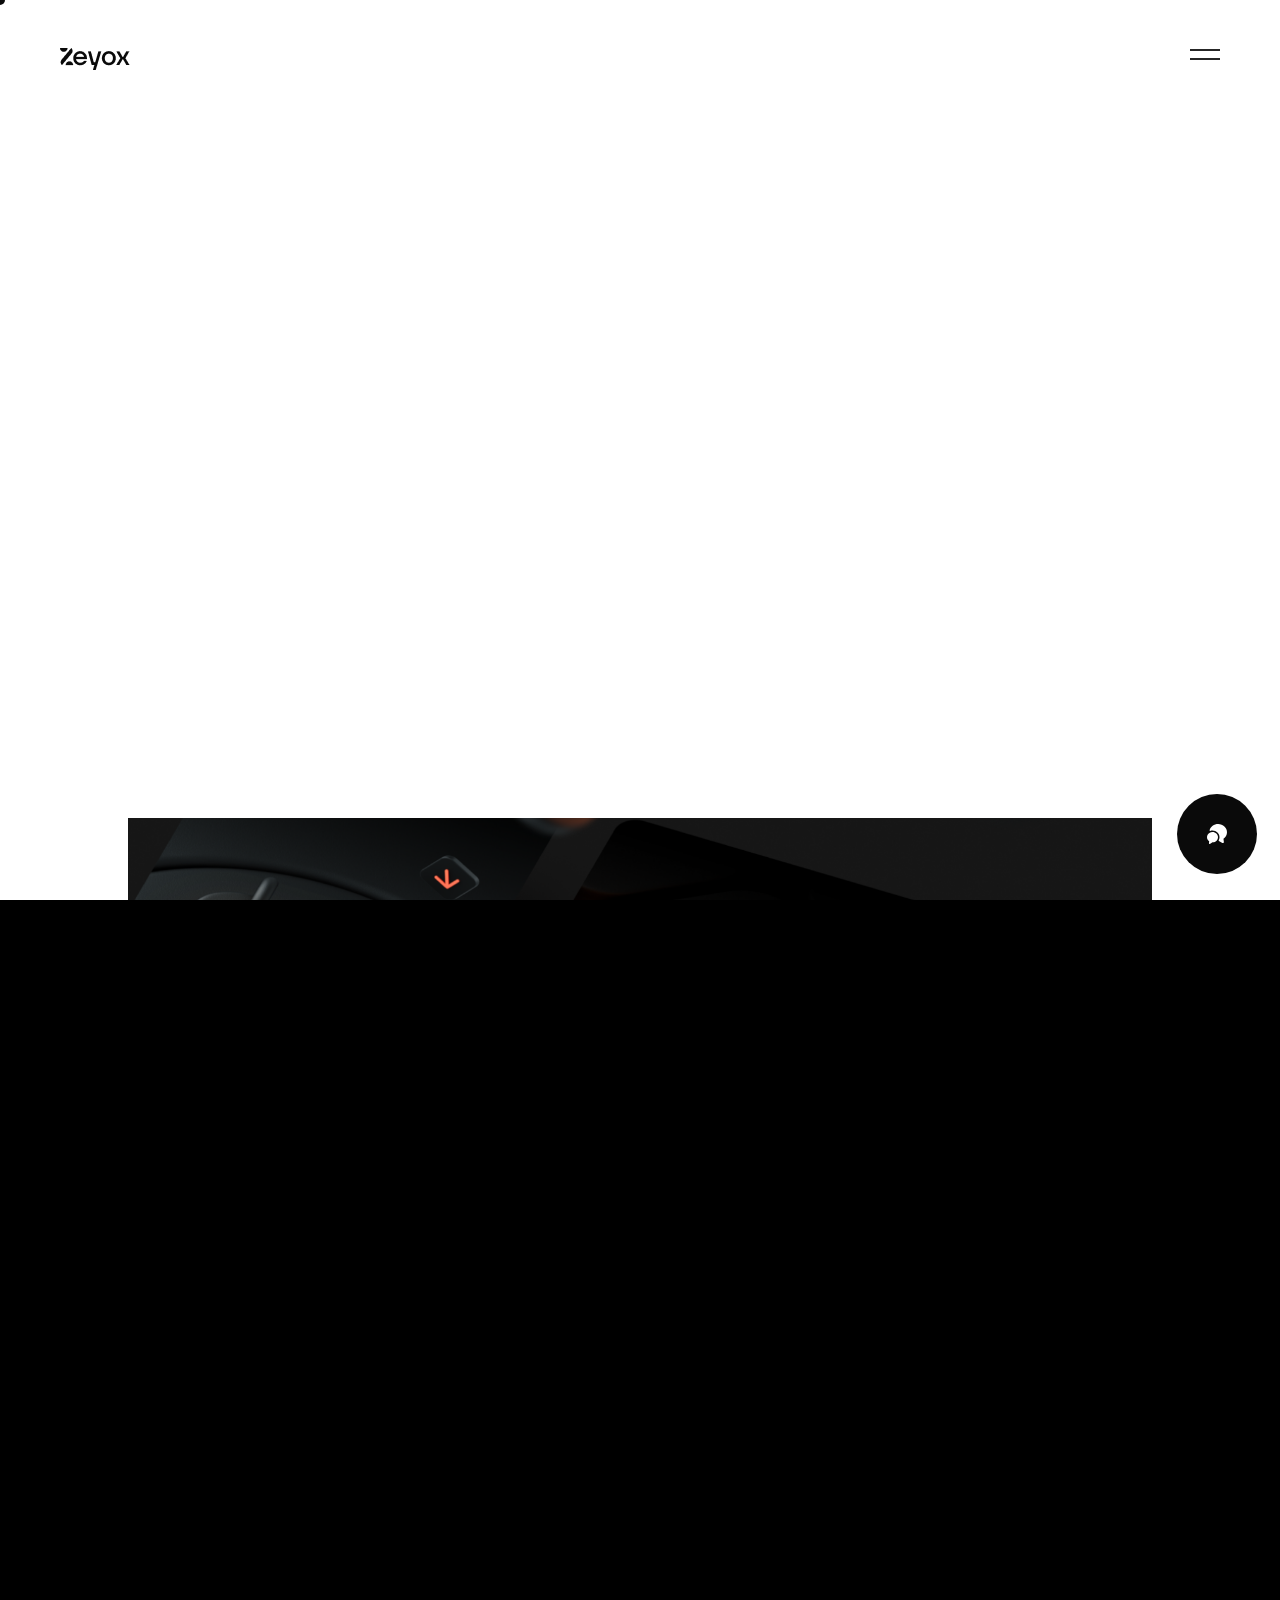
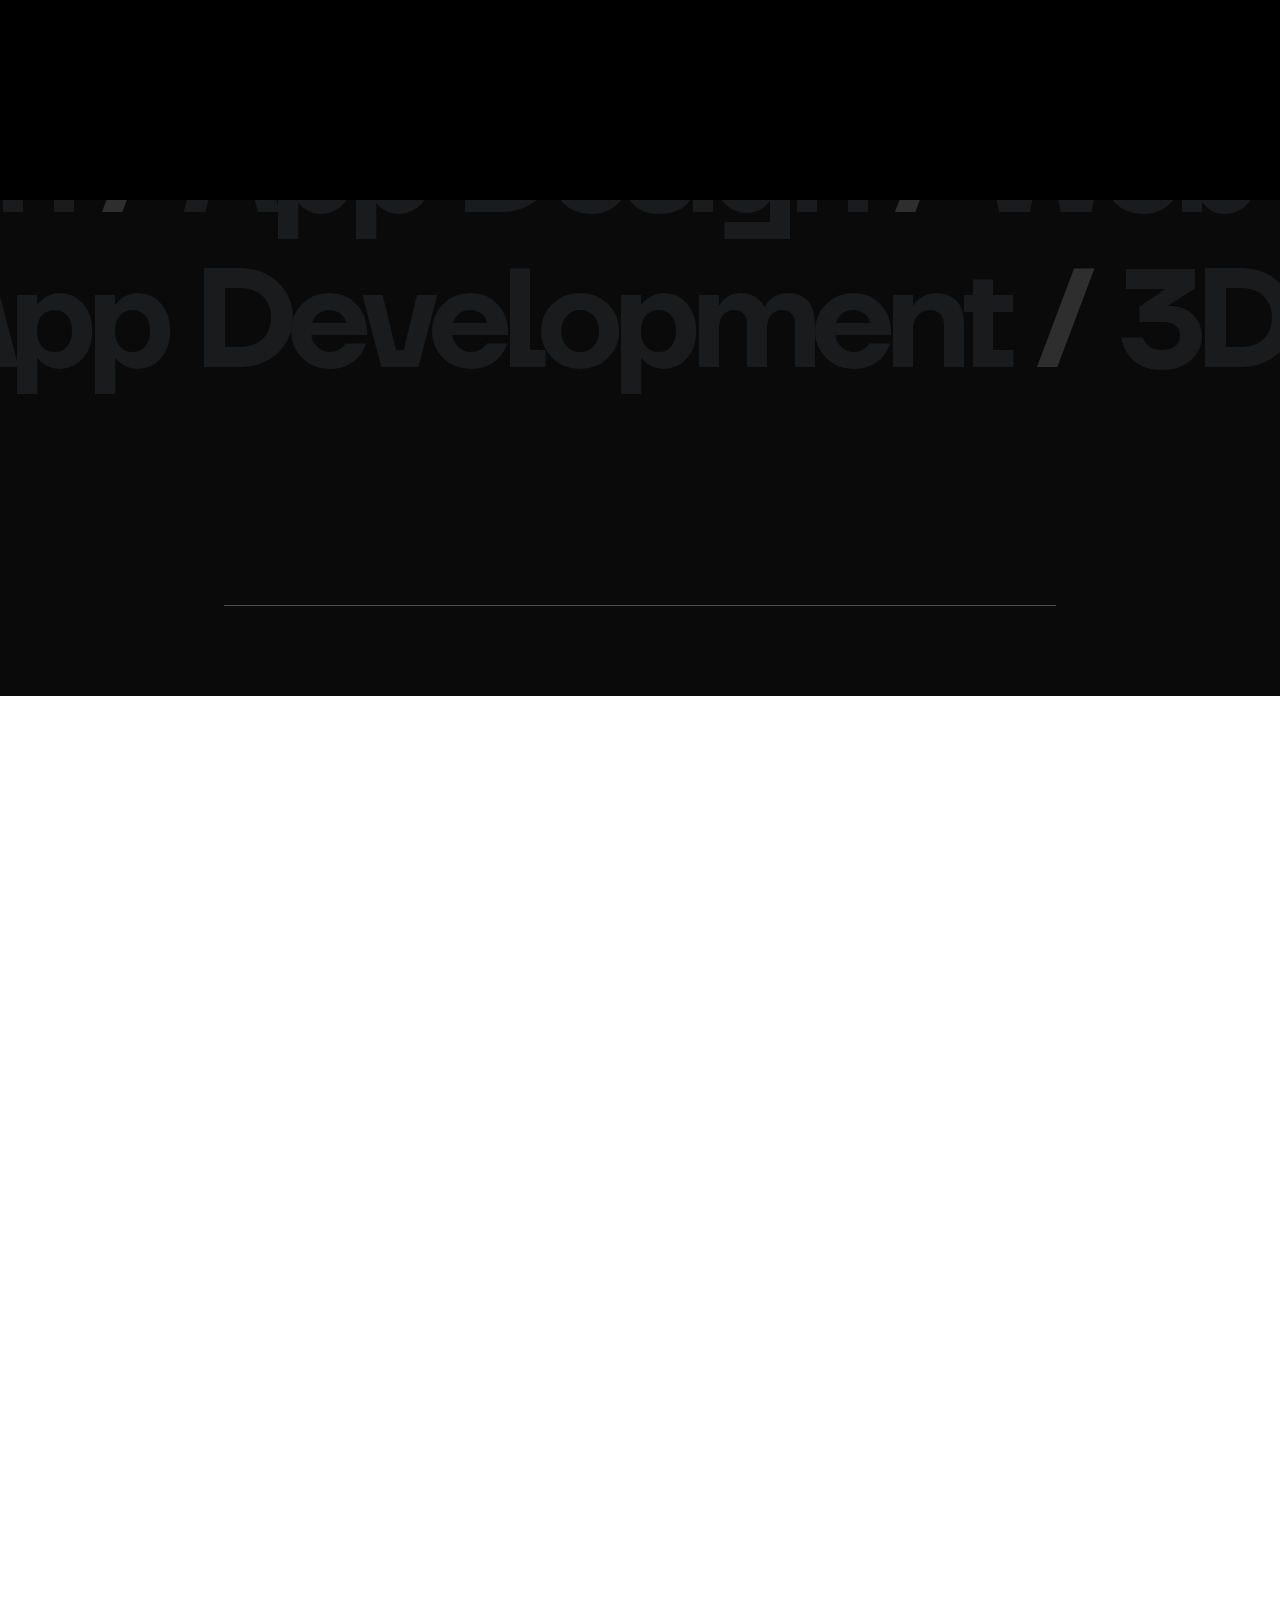
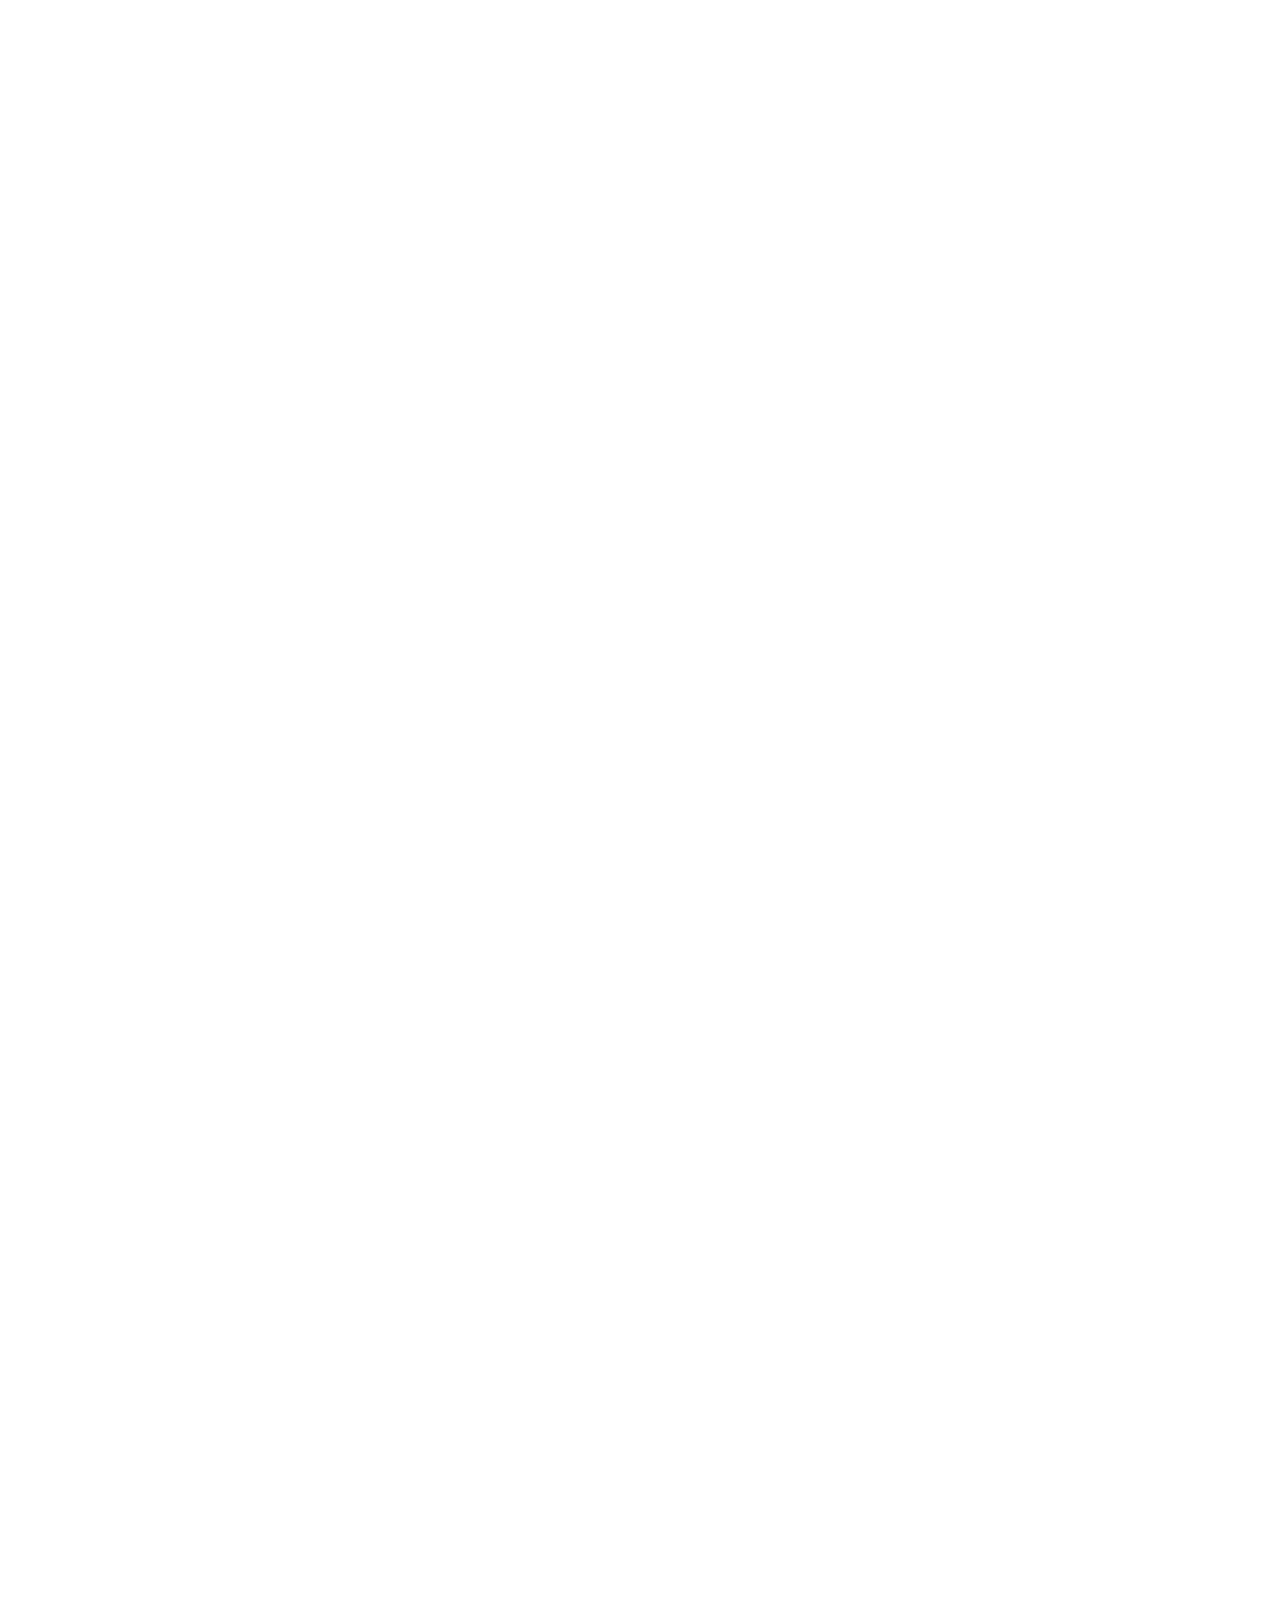
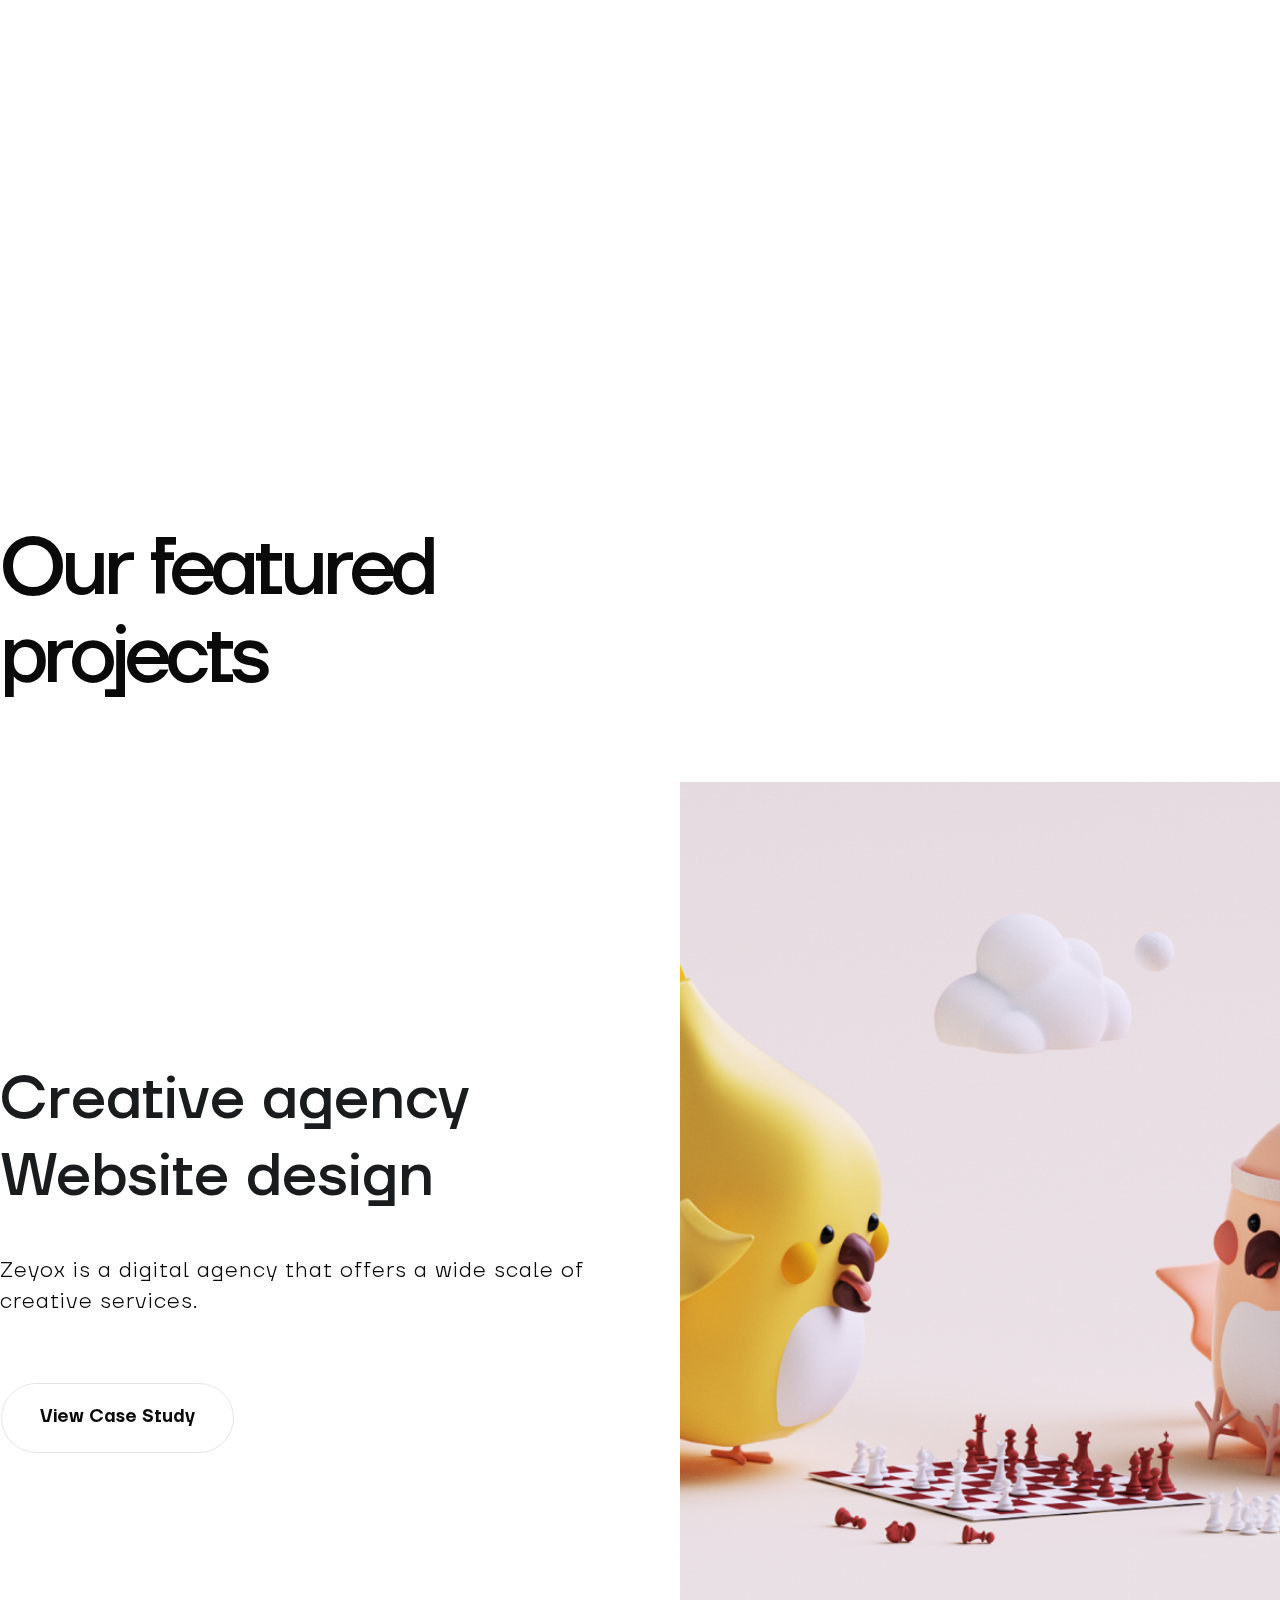
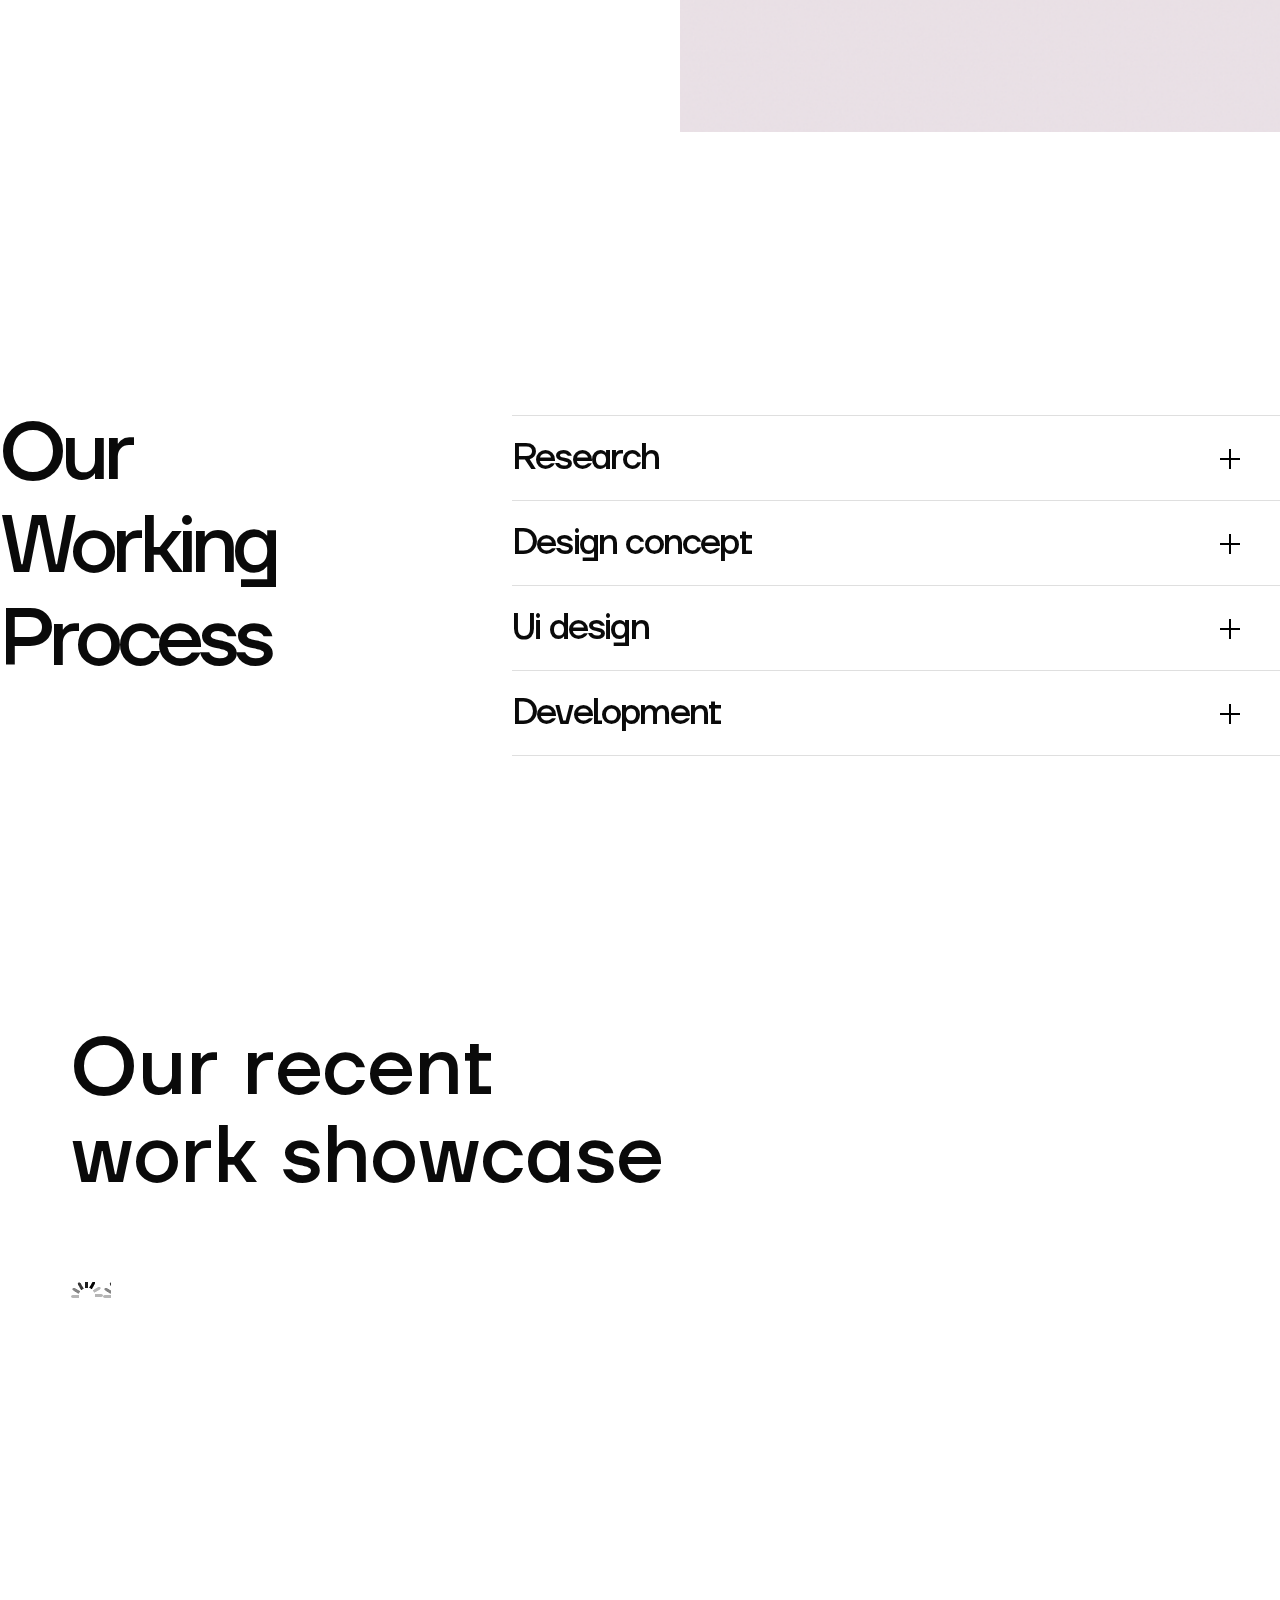
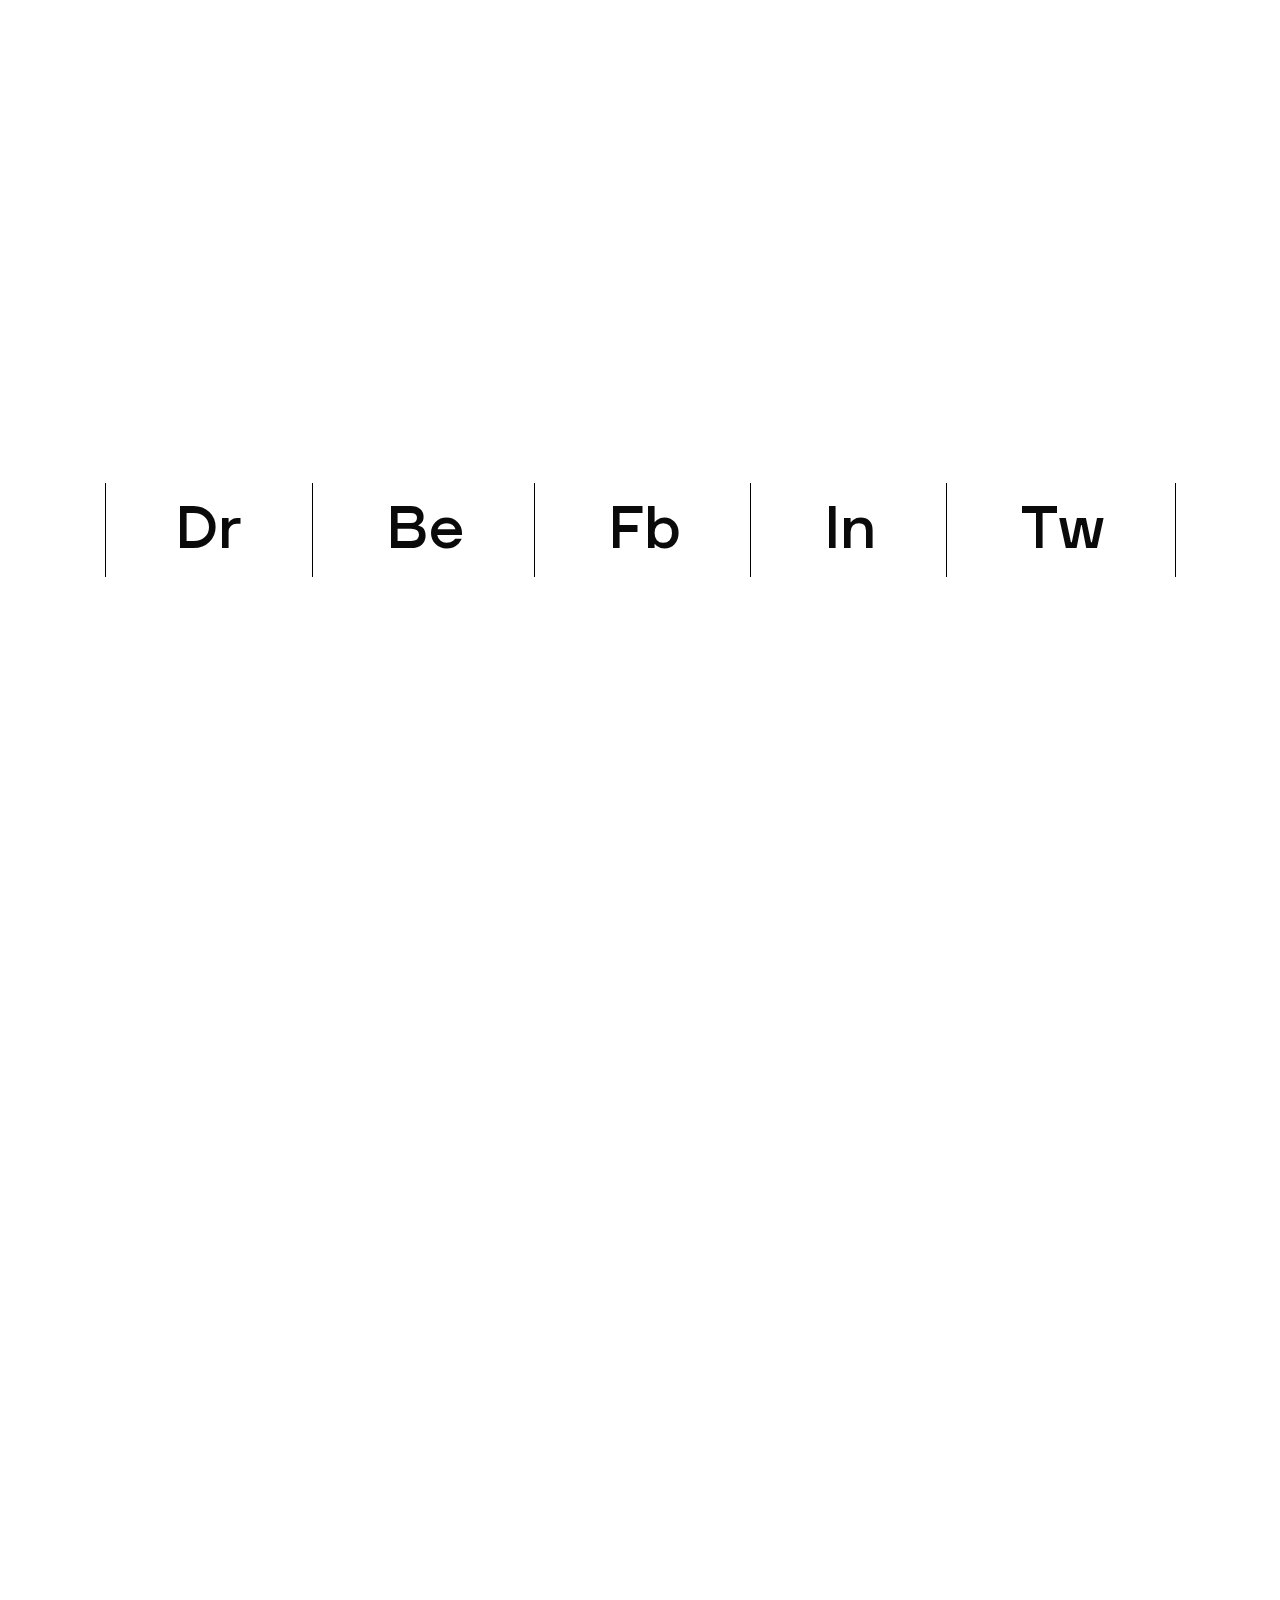
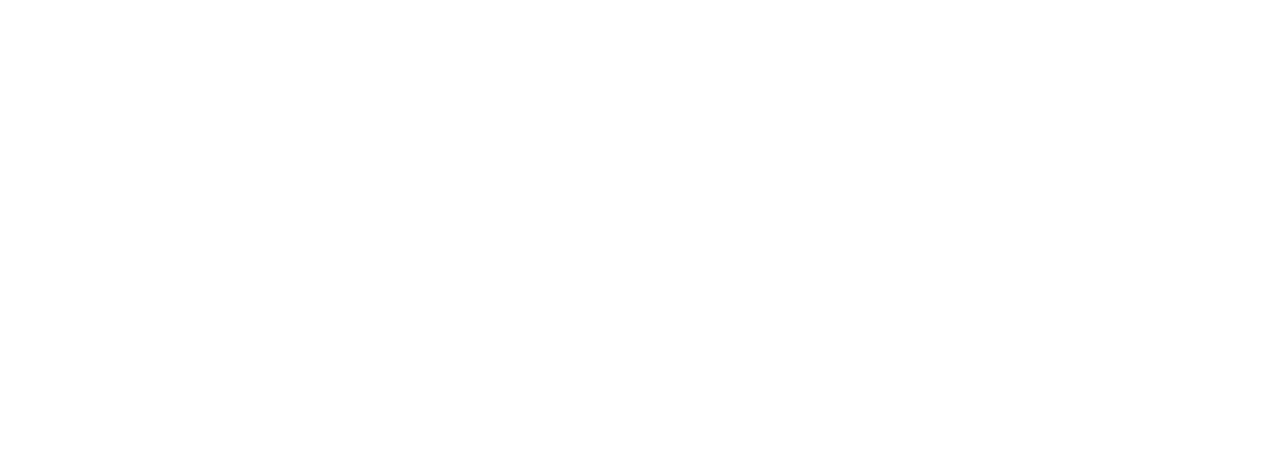
==== commit 3efcf01d: "Add files via upload" ====
--- a/index.html
+++ b/index.html
@@ -1,518 +1,1305 @@
-<!DOCTYPE html><html class="no-js" lang="en">
-<meta http-equiv="content-type" content="text/html;charset=UTF-8" /> 
-<head>
-    <meta charset="utf-8"><title>Zeyox — Development digital agency</title>
-    <meta name="description" content="Leading digital agency focused on UI/UX design. We develop complex websites, iOS/Android mobile applications and elaborate online business services.">
-    <meta property="og:title" content="Zeyox">
-    <meta property="og:type" content="website">
-    <meta property="og:description" content="Leading digital agency focused on UI/UX design. We develop complex websites, iOS/Android mobile applications and elaborate online business services.">
-    <meta name="google-site-verification" content="jBN0INOfYEWN3OTb1KLilxiqciyjaudZUEQCjXa9Ovg">
-    <meta name="p:domain_verify" content="ff6de01718d9fda139d940ec6d3a1266">
-    <meta name="viewport" content="width=device-width, initial-scale=1.0, maximum-scale=3.0">
-    <meta name="msapplication-TileColor" content="#3050d4">
-    <meta name="theme-color" content="#ffffff">
-     <!--Linking  -->
-    <link rel="stylesheet" href="assets/css/main21dd.css?v=4.5.20">  
-    <!-- Animate -->
-    <link rel="stylesheet" href="https://cdnjs.cloudflare.com/ajax/libs/animate.css/3.5.1/animate.css">
-    <!-- Font awesome --> 
-    <link rel="stylesheet" href="https://cdnjs.cloudflare.com/ajax/libs/font-awesome/5.15.3/css/all.min.css">
-    <!-- Latest compiled and minified CSS -->  
-    <link rel="stylesheet" href="assets/css/style.css"> 
-    <link rel="stylesheet" href="assets/fonts/stylesheet.css">  
-    <script src="https://cdnjs.cloudflare.com/ajax/libs/jquery/3.6.0/jquery.min.js" integrity="sha512-894YE6QWD5I59HgZOGReFYm4dnWc1Qt5NtvYSaNcOP+u1T9qYdvdihz0PPSiiqn/+/3e7Jo4EaG7TubfWGUrMQ==" crossorigin="anonymous" referrerpolicy="no-referrer"></script>
-</head>
-    <body> 
-        <!-- Body Content Started -->   
-            <nav class="cb-menu">
-                <div class="cb-menu-logo">
-                    <a href="index.html" aria-label="Cuberto">
-                        <svg class="cb-svgsprite -logo">
-                            <use xlink:href="assets/img/sprites/svgspritesc81e.svg?2#logo"></use>
-                        </svg>
-                    </a>
-                </div>
-                <div class="cb-menu-toggle">
-                    <button class="cb-btn cb-btn_menu" aria-label="menu" data-cursor="-menu"
-                        data-cursor-stick=".cb-btn_menu-box"><span class="cb-btn_menu-title"
-                            style="visibility:hidden;">menu</span><span class="cb-btn_menu-box"
-                            data-magnetic="{&quot;x&quot;:&quot;0.08&quot;,&quot;y&quot;:&quot;0.08&quot;}"><span></span><span></span></span>
-                    </button>
-                </div>
-
-                <div class="cb-menu-box">
-                    <div class="cb-menu-backdrop"></div>
-                    <div class="cb-menu-content">
-                        <div class="cb-menu-body">
-                            <div class="cb-menu-container">
-                                <div class="cb-menu-grid">
-                                    <div class="cb-menu-grid-col -left" style="display: none;">
-                                    </div>
-                                    <div class="cb-menu-grid-col -right">
-                                        <div class="cb-menu-nav" role="navigation" data-cursor="-opaque">
-                                            <div class="cb-menu-nav-item"><a href="#" data-magnetic><em><span
-                                                            data-text="Home">Home</span></em></a></div>
-                                            <div class="cb-menu-nav-item"><a href="#" data-magnetic><em><span
-                                                            data-text="Our work">Our work</span></em></a></div>
-                                            <div class="cb-menu-nav-item"><a href="#" data-magnetic><em><span
-                                                            data-text="Services">Services</span></em></a></div>
-                                            <div class="cb-menu-nav-item"><a href="#" data-magnetic><em><span
-                                                            data-text="About">About</span></em></a></div>
-                                            <div class="cb-menu-nav-item"><a href="#" data-magnetic><em><span
-                                                            data-text="Contact">Contact</span></em></a></div>
-                                        </div>
-                                    </div>
-                                </div>
-                            </div>
-                        </div>
-        
-                        <div class="cb-menu-footer">
-                            <div class="cb-menu-container">
-                                <style>
-                                    .cb-menu-footer .row {
-                                        width: 100%;
-                                        display: flex;
-                                        padding-bottom: 30px;
-                                    }
-        
-                                    .cb-menu-footer .row .left {
-                                        width: 70%;
-                                    }
-        
-                                    .cb-menu-footer .row .left ul {
-                                        list-style: none;
-                                        padding: 0px !important;
-                                    }
-        
-                                    .cb-menu-footer .row .left ul li {
-                                        display: inline-block;
-                                        padding: 17px 25px;
-                                        border-right: 1px solid #000;
-                                    }
-        
-                                    .cb-menu-footer .row .left ul li:nth-child(1) {
-                                        border-left: 1px solid #000;
-                                    }
-        
-                                    .cb-menu-footer .row .left ul li a {
-                                        text-decoration: none;
-                                    }
-        
-                                    .cb-menu-footer .row .right {
-                                        width: 30%;
-                                    }
-                                </style>
-                                <div class="row">
-                                    <div class="left">
-                                        <ul>
-                                            <li><a href="#">Dr</a></li>
-                                            <li><a href="#">Be</a></li>
-                                            <li><a href="#">Fb</a></li>
-                                            <li><a href="#">In</a></li>
-                                            <li><a href="#">Tw</a></li>
-                                        </ul>
-                                    </div>
-                                    <div class="right">
-                                        <div class="cb-menu-title -sm">Get in touch</div>
-                                        <div class="cb-menu-mail">
-                                            <a href="mailto:info@zeyox.com">
-                                                <span>Info@zeyox.com</span>
-                                            </a>
-                                        </div>
-                                    </div>
-                                </div>
-        
-                                <hr>
-                            </div>
-        
-                        </div>
-                    </div>
-                </div>
-            </nav>
-        
-            <div class="cb-view" data-controller="homeController" id="view-main"><canvas class="cb-scene"></canvas>
-                <div class="cb-layout" role="main">
-                    <div class="cb-navbar">
-                        <div class="cb-navbar-strip">
-                            <div class="cb-navbar-grid">
-                                <div class="cb-navbar-grid-col -left">
-                                    <div class="cb-navbar-logo">
-                                        <a href="index.html" aria-label="Cuberto">
-                                            <img src="assets/img/logo/logo.png">
-                                        </a>
-                                    </div>
-                                </div>
-                                <div class="cb-navbar-grid-col -right">
-                                    <div class="cb-navbar-toggle">
-                                        <button class="cb-btn cb-btn_menu" aria-label="menu"><span class="cb-btn_menu-box"
-                                                style="visibility:hidden"><span></span><span></span></span></button>
-                                    </div>
-                                </div>
-                            </div>
-                        </div>
-                    </div>
-                    <header>
-                        <div class="cb-hero-content">
-                            <div class="cb-hero-body">
-                                <div class="cb-hero-container">
-                                    <style>
-                                        header h1 { 
-                                            font-size: 100px;
-                                            font-family: 'TT Firs Neue';
-                                            font-weight: 500;
-                                            font-style: normal; 
-                                        }
-        
-                                        header p {
-                                            margin-top: 100px;
-                                            font-size: 24px;
-                                            font-family: 'TT Firs Neue';
-                                            font-weight: 400;  
-                                            font-style: normal; 
-                                        } 
-                                        .header-b {
-                                            padding-left: 80px;
-                                        }
-                                        .imgbx{
-                                            margin-bottom: 200px;
-                                        }
-                                    </style>
-                                    <div class="header-b">      
-                                        <h1 class="wow slideInLeft" data-wow-duration="1.5s">Creative Ideas, <br>What we are Adorning</h1>
-                                        <p class="wow slideInLeft" data-wow-duration="2s">Zeyox is a digital agency that offers a wide scale of creative<br>services, including
-                                            brand development.</p>
-        
-                                    </div>
-                                </div>
-                            </div>
-                        </div>
-                    </header>
-                    <section class="cb-screenshot imgbx">   
-                        <div class="cb-screenshot-preview -lg">
-                            <img src="assets/img/1.png" class="img-1">   
-                        </div>
-                    </section> 
-        
-                    <section class="design_titleSection" >
-                        <img class="caseImages" src="assets/img/case.png" alt="">
-                        <!-- <div class="dts_hover"></div> -->
-                            <div class="desing_titleContent">
-                                <div class="design_headingTitle">  
-                                    
-                                    <h1 class="m-1" id = "d_text1" > <span class="f_span">Web Design</span> / <span class="s_span">App Design </span> / <span class="t_span">Web Devlopment</span></h1>
-                                    <h1 class="m-2" id = "d_text2"><span class="fn_span">Branding</span> / <span class="sn_span">App Development </span> / <span class="tn_span">3D Animation</span></h1> 
-                                </div>
-                                <div class="design_animContent clear">
-                                    <!-- <div class="dts_hover2"></div> -->
-                                    <div class="desing_animHover c_left ">
-                                        <img src="assets/img/line.png" alt="" class="animate__fadeInLeft">
-                                    </div>
-                                    <div class="desing_animRightConetent c_right">
-                                        <img src="assets/img/Group 37118.png" alt="">
-                                    </div>
-                                </div>
-                            </div>
-                        </section>
-            
-            
-                     <section class="feature_section">
-                            <div class="feature_container">
-                                <div class="fature_content clear">
-                                <div class="feature_title">   
-                                <h1>Our featured </br>projects</h1>  
-                                </div>
-                                <div class="feature_left c_left">
-                                <div class="feature_left_heading"> 
-                                    <h2 class="animate__animated animate__delay-0.5s">Creative agency Website design</h2>
-                                    <div class="sub-heading">
-                                        <p class="animate__animated animate__delay-0.5s"> Zeyox is a digital agency that offers a wide scale<br> of creative services. </p>
-                                    </div>
-            
-                                    <!-- Button  -->
-                                           <div class="cb-rcfeed-more btn-left"> 
-                                                            <a class="cb-btn cb-btn_more" href="#" data-magnetic>
-                                                                <span class="cb-btn_more-title">
-                                                                    <span data-text="View Case Study">View Case Study</span>
-                                                                </span>
-                                                                <span class="cb-btn_more-ripple">
-                                                                    <span>
-            
-                                                                    </span>
-                                                                </span>
-                                                                </a>
-                                                            </div>
-                                </div>
-                                </div>
-                                <div class="feature_right c_right">
-                                <div class="feature_right_img">
-                                    <img src="assets/img/fetureimg.png" alt=""> 
-                                    
-                                </div>
-                                </div>
-                                </div>
-                            </div>
-                        </section>
-                    
-            
-                       <section class="work_section">
-                           <div class="work_container">
-                               <div class="work_content clear">
-                               <div class="work_left c_left">
-                                <div class="work_title">
-                                    <h2>Our<br>
-                                    Working<br>
-                                    Process</h2>
-                                </div>
-                               </div>
-                               <div class="work_right c_right">
-                                    <!-- jquery  -->   
-                                    <div id="accordion" class="accordion-container"> 
-                                        <h4 class="accordion-title">Research</h4>
-                                        <div class="accordion-content"> 
-                                            <p>You will be able to move anywhere, you have to have a 
-                                                roadmap before you. At this stage, we form a holistic 
-                                                and comprehensive vision of your company’s or product’s 
-                                                path.
-                                            </p>
-                                        </div>
-                                        <h4 class="accordion-title">Design concept</h4>
-                                        <div class="accordion-content">
-                                            <p>You will be able to move anywhere, you have to have a 
-                                              roadmap before you. At this stage, we form a holistic and 
-                                              comprehensive vision of your company’s or product’s path.
-                                            </p>
-                                        </div>
-                                        <h4 class="accordion-title">Ui design</h4>
-                                        <div class="accordion-content">
-                                            <p>You will be able to move anywhere, you have to have a 
-                                                roadmap before you. At this stage, we form a holistic and 
-                                                comprehensive vision of your company’s or product’s path.
-                                            </p>
-                                        </div>
-                                        <h4 class="accordion-title">Development</h4> 
-                                        <div class="accordion-content">
-                                            <p>You will be able to move anywhere, you have to have a 
-                                                roadmap before you. At this stage, we form a holistic and 
-                                                comprehensive vision of your company’s or product’s path.
-                                            </p>
-                                        </div> 
-                                    </div> 
-                              
-                               </div>
-                            </div>
-                           </div>
-                       </section>
-              
-            
-                       <!-- Draggble Itme Start -->
-            
-                       <section class="cb-smfeed">
-                        <div class="cb-smfeed-content -st -rb">
-                        <div class="cb-smfeed-container"> 
-            
-                            <div class="cb-smfeed-header">
-                            <h2>Our recent <br> work showcase</h2></div>
-            
-                            <div class="cb-smfeed-carousel" data-cursor-text="Drag">
-                                <div class="cb-smfeed-items">
-            
-                                    <!-- Item  1-->
-                                    <a class="cb-smfeed-item -instagram" href="#" target="_blank" rel="noopener">
-                                        <span class="cb-smfeed-item-img">
-                                            <img src="assets/img/Rectangle 314.png" loading="lazy" alt data-lazy-force>
-                                        </span>
-                                        <span class="cb-smfeed-item-url">
-                                            Zeyox</span>
-                                            <span class="cb-smfeed-item-text">Creative agency landing page design</span>
-                                        </a>
-            
-                                    <!-- Item  2-->
-                                    <a class="cb-smfeed-item -instagram" href="#" target="_blank" rel="noopener">
-                                        <span class="cb-smfeed-item-img">
-                                            <img src="assets/img/Rectangle 314 (1).png" loading="lazy" alt data-lazy-force>
-                                        </span>
-                                        <span class="cb-smfeed-item-url">
-                                            Austin</span>
-                                            <span class="cb-smfeed-item-text">Creative agency landing page design</span>
-                                        </a>
-            
-                                    <!-- Item 3-->
-                                    <a class="cb-smfeed-item -instagram" href="#" target="_blank" rel="noopener">
-                                        <span class="cb-smfeed-item-img">
-                                            <img src="assets/img/Rectangle 314 (2).png" loading="lazy" alt data-lazy-force>
-                                        </span>
-                                        <span class="cb-smfeed-item-url">
-                                            Work hub</span>
-                                            <span class="cb-smfeed-item-text">Creative agency landing page design</span>
-                                        </a>
-                                    <!-- Item 4-->
-                                    <a class="cb-smfeed-item -instagram" href="#" target="_blank" rel="noopener">
-                                        <span class="cb-smfeed-item-img">
-                                            <img src="assets/img/Rectangle 314 (3).png" loading="lazy" alt data-lazy-force>
-                                        </span>
-                                        <span class="cb-smfeed-item-url"> 
-                                            Venus studio</span>
-                                            <span class="cb-smfeed-item-text">Creative agency landing page design</span>
-                                        </a>
-                                        <!-- Item end -->
-                                    
-                                </div>
-                            
-                            </div></div></div></section>
-            
-                       <!-- Draggble End -->
-        
-
-                       <section class="link-sec">
-                        <div class="link-con"> 
-                            <ul> 
-                                <li><a href="">Dr</a></li> 
-                                <li><a href="">Be</a></li>
-                                <li><a href="">Fb</a></li>
-                                <li><a href="">In</a></li>
-                                <li><a href="">Tw</a></li> 
-                            </ul>
-                        </div>
-                       </section>
-                    
-                    <section class="cb-outro">
-                        <div class="cb-outro-content" data-cursor="-inverse">
-                            <div class="cb-outro-body">
-                                <div class="cb-outro-container">
-                                    <div class="cb-outro-header">
-                                        <style>
-                                            .cb-outro-header p{ 
-                                                font-size: 18px; 
-                                                letter-spacing: normal;
-                                                font-weight: 500 !important; 
-                                            }
-                                            .cb-outro-header .rows{
-                                                display: flex;
-                                            } 
-                                            .cb-outro-header .rows .col:nth-child(1){
-                                                width: 70%;
-                                            }
-                                            .cb-outro-header .rows .col:nth-child(2){
-                                                width: 15%;
-                                                padding-top: 120px; 
-                                                transform: translateX(-230px);
-                                            }
-                                            .cb-outro-header .rows .col:nth-child(3){
-                                                width: 15%;
-                                                padding-top: 125px;
-                                            }
-                                            .cb-outro-header .rows .col h1{
-                                                font-size: 100px;
-                                                letter-spacing: normal;
-                                                font-weight: 400;
-                                            }
-                                            .cb-outro-header .rows .col p{ 
-                                                font-size: 24px; 
-                                                letter-spacing: normal;
-                                                text-align: right;
-                                                font-weight: 400;
-                                            }
-                                            .cb-outro-header .rows .col img{  
-                                                text-align: center;
-                                            } 
-                                        </style>   
-                                        <p>Looking for collaboration for your next project?</p>
-                                        <div class="rows">
-                                            <div class="col">
-                                                <h1>We’d love to talk,<br> Say hello!</h1>
-                                            </div>
-                                            <div class="col">  
-                                                <img src="assets/img/arrow.png"> 
-                                            </div>
-                                            <div class="col">   
-                                                <p>info@zeyoxstudio.com</p>
-                                            </div> 
-                                        </div>
-                                        <hr class="hr2"> 
-                                        <style> 
-                                            .next .row{
-                                                display: flex;
-                                            }
-                                            .next .row .cols{
-                                                font-weight: 400 !important;
-                                            }
-                                            .next .row .cols:nth-child(1){
-                                                width: 70%; 
-                                            }
-                                            .next .row .cols:nth-child(2),
-                                            .next .row .cols:nth-child(3){
-                                                width: 15%;
-                                                text-align: right;
-                                            }
-                                            .hr2{ 
-                                                height: 1px !important;
-                                                background-color: #282828 !important;
-                                                border: none;
-                                                margin: 140px 0;
-                                            }
-                                        </style>
-                                        <div class="next">
-                                            <div class="row">
-                                                <div class="cols">
-                                                    <p>© zeyox studio</p>
-                                                </div> 
-                                                <div class="cols"> 
-                                                    <p>Privacy policy</p>
-                                                </div> 
-                                                <div class="cols"> 
-                                                    <p>Terms and condition</p>
-                                                </div> 
-                                            </div>
-                                        </div>
-                                        
-        
-                                        
-                                    </div>
-                                </div>
-                            </div>
-                        </div>
-                    </section>
-                </div>
-            </div>
-       
-<script src="https://cdnjs.cloudflare.com/ajax/libs/wow/1.1.2/wow.min.js"></script> 
-<script>
-    new WOW().init();  
-</script>
-<script src="assets/js/bundle21dd.js?v=4.5.20" defer></script>
-<noscript><link rel="stylesheet" href="assets/css/noscript21dd.css?v=4.5.20"></noscript>
-
- <script>
- 
- setTimeout(function () {
-
-    (function (m, e, t, r, i, k, a) {
-        m[i] = m[i] || function () {
-            (m[i].a = m[i].a || []).push(arguments)
-        };
-        m[i].l = 1 * new Date();
-        k = e.createElement(t), a = e.getElementsByTagName(t)[0], k.async = 1, k.src = r, a.parentNode.insertBefore(k, a)
-    })
-
-    (window, document, "script", "../mc.yandex.ru/metrika/tag.js", "ym");
-
-    ym(window.ymID = 22519915, "init", {
-        clickmap: true,
-        trackLinks: true,
-        accurateTrackBounce: true,
-        webvisor: true
-    });
-}, 5000);
-
-</script>
-<noscript>
-    <div>
-        <img src="https://mc.yandex.ru/watch/22519915" style="position:absolute; left:-9999px;">
-    </div>
-</noscript>
-<script data-ad-client="ca-pub-1790740820499025" async src="../pagead2.googlesyndication.com/pagead/js/f.txt">
-</script>
-<script src="assets/js/script.js"></script>
-
-</body>
+<!DOCTYPE html>
+<html lang="en">
+
+<head>
+    <meta charset="utf-8" />
+    <meta http-equiv="x-ua-compatible" content="ie=edge" />
+    <title>Zeyox Template</title>
+    <meta name="viewport" content="width=device-width, initial-scale=1, shrink-to-fit=no" />
+    <meta content="telephone=no" name="format-detection" />
+    <meta name="HandheldFriendly" content="true" />
+    <!-- Fonts -->
+    <link rel="stylesheet" type="text/css" href="font/stylesheet.css" />
+    <!-- Template Zeyox's Stylesheet -->
+    <link rel="stylesheet" type="text/css" href="css/vendor.css" />
+    <!-- Template Main Stylesheet -->
+    <link rel="stylesheet" type="text/css" href="css/main.css" />
+    <!--Site all Favicons & App Icons -->
+    <meta name="theme-color" content="#ffffff" />
+    <!-- Text Effect Of 1st Sec Start Css & Js -->
+    <link rel="pingback" href="xmlrpc.php" />
+    <link rel="stylesheet" id="js_composer_front-css" href="wp-content/plugins/liquid-wpbakery/assets/css/js_composer.minaec2.css?ver=6.4.1" type="text/css" media="all">
+    <link rel="stylesheet" id="liquid-theme-css" href="themeeffect.css" type="text/css" media="all">
+    <script type="text/javascript" src="https://barberpro.liquid-themes.com/wp-includes/js/jquery/jquery.min.js?ver=3.5.1" id="jquery-core-js"></script>
+    <style type="text/css" data-type="vc_shortcodes-custom-css">
+        .vc_custom_1610355277015 {
+            padding-top: 150px !important;
+            padding-bottom: 150px !important;
+            background-image: url(https://barberpro.liquid-themes.com/wp-content/uploads/2020/03/barber-slide-1_2x-scaled_b590a2c2e8ef2da9b9d2f62b8155a2a0.jpg?id=155) !important;
+            background-position: center !important;
+            background-repeat: no-repeat !important;
+            background-size: cover !important;
+        }
+        
+        .vc_custom_1603097323845 {
+            padding-top: 60px !important;
+            padding-bottom: 30px !important;
+        }
+        
+        .vc_custom_1612169894789 {
+            padding-top: 35px !important;
+            padding-bottom: 60px !important;
+        }
+        
+        .vc_custom_1612795934473 {
+            padding-top: 100px !important;
+            padding-bottom: 50px !important;
+            background-color: #191919 !important;
+        }
+        
+        .vc_custom_1619433935383 {
+            padding-top: 50px !important;
+            padding-right: 10px !important;
+            padding-bottom: 50px !important;
+            padding-left: 10px !important;
+            background-color: #191919 !important;
+        }
+        
+        .vc_custom_1596223143045 {
+            padding-top: 60px !important;
+            padding-bottom: 15px !important;
+        }
+        
+        .vc_custom_1583755466862 {
+            padding-bottom: 110px !important;
+            background-position: center !important;
+            background-repeat: no-repeat !important;
+            background-size: contain !important;
+        }
+        
+        .vc_custom_1595406272654 {
+            padding-top: 1em !important;
+            padding-right: 0.5em !important;
+            padding-bottom: 1em !important;
+            padding-left: 0.5em !important;
+        }
+        
+        .vc_custom_1621514857507 {
+            margin-bottom: -35px !important;
+        }
+        
+        .vc_custom_1575638060492 {
+            padding-top: 100px !important;
+            padding-bottom: 100px !important;
+        }
+        
+        .vc_custom_1575638060492 {
+            padding-top: 100px !important;
+            padding-bottom: 100px !important;
+        }
+        
+        .vc_custom_1575638060492 {
+            padding-top: 100px !important;
+            padding-bottom: 100px !important;
+        }
+        
+        .vc_custom_1575632945266 {
+            margin-bottom: 40px !important;
+        }
+        
+        .vc_custom_1575633824432 {
+            padding-top: 70px !important;
+        }
+        
+        .vc_custom_1575633407099 {
+            border-bottom-width: 1px !important;
+            padding-top: 25px !important;
+            padding-bottom: 25px !important;
+            border-bottom-color: rgba(255, 255, 255, 0.15) !important;
+            border-bottom-style: solid !important;
+        }
+        
+        .vc_custom_1575633417276 {
+            border-bottom-width: 1px !important;
+            padding-top: 25px !important;
+            padding-bottom: 25px !important;
+            border-bottom-color: rgba(255, 255, 255, 0.15) !important;
+            border-bottom-style: solid !important;
+        }
+        
+        .vc_custom_1575633417276 {
+            border-bottom-width: 1px !important;
+            padding-top: 25px !important;
+            padding-bottom: 25px !important;
+            border-bottom-color: rgba(255, 255, 255, 0.15) !important;
+            border-bottom-style: solid !important;
+        }
+        
+        .vc_custom_1575633417276 {
+            border-bottom-width: 1px !important;
+            padding-top: 25px !important;
+            padding-bottom: 25px !important;
+            border-bottom-color: rgba(255, 255, 255, 0.15) !important;
+            border-bottom-style: solid !important;
+        }
+        
+        .vc_custom_1575633417276 {
+            border-bottom-width: 1px !important;
+            padding-top: 25px !important;
+            padding-bottom: 25px !important;
+            border-bottom-color: rgba(255, 255, 255, 0.15) !important;
+            border-bottom-style: solid !important;
+        }
+        
+        .vc_custom_1575633407099 {
+            border-bottom-width: 1px !important;
+            padding-top: 25px !important;
+            padding-bottom: 25px !important;
+            border-bottom-color: rgba(255, 255, 255, 0.15) !important;
+            border-bottom-style: solid !important;
+        }
+        
+        .vc_custom_1575633417276 {
+            border-bottom-width: 1px !important;
+            padding-top: 25px !important;
+            padding-bottom: 25px !important;
+            border-bottom-color: rgba(255, 255, 255, 0.15) !important;
+            border-bottom-style: solid !important;
+        }
+        
+        .vc_custom_1575633417276 {
+            border-bottom-width: 1px !important;
+            padding-top: 25px !important;
+            padding-bottom: 25px !important;
+            border-bottom-color: rgba(255, 255, 255, 0.15) !important;
+            border-bottom-style: solid !important;
+        }
+        
+        .vc_custom_1575633417276 {
+            border-bottom-width: 1px !important;
+            padding-top: 25px !important;
+            padding-bottom: 25px !important;
+            border-bottom-color: rgba(255, 255, 255, 0.15) !important;
+            border-bottom-style: solid !important;
+        }
+        
+        .vc_custom_1575633417276 {
+            border-bottom-width: 1px !important;
+            padding-top: 25px !important;
+            padding-bottom: 25px !important;
+            border-bottom-color: rgba(255, 255, 255, 0.15) !important;
+            border-bottom-style: solid !important;
+        }
+        
+        .vc_custom_1595333034437 {
+            padding-top: 1em !important;
+            padding-right: 0.5em !important;
+            padding-bottom: 1em !important;
+            padding-left: 0.5em !important;
+        }
+        
+        .vc_custom_1575635408408 {
+            margin-bottom: 25px !important;
+        }
+        
+        .vc_custom_1575635408408 {
+            margin-bottom: 25px !important;
+        }
+        
+        .vc_custom_1575635408408 {
+            margin-bottom: 25px !important;
+        }
+        
+        .vc_custom_1575635408408 {
+            margin-bottom: 25px !important;
+        }
+    </style><noscript><style> .wpb_animate_when_almost_visible { opacity: 1; }</style></noscript>
+    <style type="text/css" data-type="vc_shortcodes-custom-css">
+        .vc_custom_1575636492599 {
+            margin-bottom: 40px !important;
+        }
+        
+        .vc_custom_1575636511798 {
+            margin-bottom: 35px !important;
+        }
+        
+        .vc_custom_1575636549814 {
+            margin-bottom: 50px !important;
+        }
+    </style>
+    <!-- Text Effect Of 1st Sec End Css & Js -->
+    <!-- Carosle Effect Start -->
+    <!-- Required -->
+    <link rel='stylesheet' id='simplia-style-css' href='wp-content/themes/innova/style.css' type='text/css' media='all' />
+    <link rel='stylesheet' id='css_portfolio-css' href='wp-content/themes/innova/css/portfolio.css' type='text/css' media='all' />
+    <script type='text/javascript' src='wp-includes/js/jquery/jquery.min.js' id='jquery-core-js'></script>
+    <script type='text/javascript' src='wp-includes/js/jquery/jquery-migrate.min.js' id='jquery-migrate-js'></script>
+    <style type="text/css" media="all" id="siteorigin-panels-layouts-head">
+        /* Layout 3708 */
+        
+        #pgc-3708-0-0,
+        #pgc-3708-0-1 {
+            width: 50%;
+            width: calc(50% - ( 0.5 * 30px))
+        }
+        
+        #pl-3708 #panel-3708-0-0-0,
+        #pl-3708 #panel-3708-0-1-0,
+        #pl-3708 #panel-3708-1-0-0,
+        #pl-3708 #panel-3708-1-1-0,
+        #pl-3708 #panel-3708-2-0-0,
+        #pl-3708 #panel-3708-2-1-0,
+        #pl-3708 #panel-3708-3-0-0,
+        #pl-3708 #panel-3708-3-0-1,
+        #pl-3708 #panel-3708-4-0-0,
+        #pl-3708 #panel-3708-5-0-0,
+        #pl-3708 #panel-3708-5-1-0,
+        #pl-3708 #panel-3708-5-2-0 {}
+        
+        #pg-3708-0,
+        #pg-3708-2,
+        #pg-3708-3 {
+            margin-bottom: 80px
+        }
+        
+        #pgc-3708-1-0,
+        #pgc-3708-1-1,
+        #pgc-3708-2-0,
+        #pgc-3708-2-1 {
+            width: 50%
+        }
+        
+        #pg-3708-1,
+        #pl-3708 .so-panel:last-child {
+            margin-bottom: 0px
+        }
+        
+        #pgc-3708-3-0,
+        #pgc-3708-4-0 {
+            width: 100%;
+            width: calc(100% - ( 0 * 30px))
+        }
+        
+        #pg-3708-4,
+        #pl-3708 .so-panel {
+            margin-bottom: 30px
+        }
+        
+        #pgc-3708-5-0,
+        #pgc-3708-5-1,
+        #pgc-3708-5-2 {
+            width: 33.3333%;
+            width: calc(33.3333% - ( 0.66666666666667 * 30px))
+        }
+        
+        #pg-3708-1>.panel-row-style,
+        #pg-3708-2>.panel-row-style {
+            background-color: #f44336
+        }
+        
+        #panel-3708-1-0-0>.panel-widget-style,
+        #panel-3708-2-1-0>.panel-widget-style {
+            background-color: #f35145;
+            padding: 60px
+        }
+        
+        #panel-3708-1-1-0>.panel-widget-style,
+        #panel-3708-2-0-0>.panel-widget-style {
+            background-color: #fb5c50;
+            padding: 60px
+        }
+        
+        #panel-3708-5-0-0>.panel-widget-style,
+        #panel-3708-5-1-0>.panel-widget-style,
+        #panel-3708-5-2-0>.panel-widget-style {
+            background-color: #f2f2f2;
+            padding-bottom: 30px
+        }
+        
+        @media (max-width:780px) {
+            #pg-3708-0.panel-no-style,
+            #pg-3708-0.panel-has-style>.panel-row-style,
+            #pg-3708-1.panel-no-style,
+            #pg-3708-1.panel-has-style>.panel-row-style,
+            #pg-3708-2.panel-no-style,
+            #pg-3708-2.panel-has-style>.panel-row-style,
+            #pg-3708-3.panel-no-style,
+            #pg-3708-3.panel-has-style>.panel-row-style,
+            #pg-3708-4.panel-no-style,
+            #pg-3708-4.panel-has-style>.panel-row-style,
+            #pg-3708-5.panel-no-style,
+            #pg-3708-5.panel-has-style>.panel-row-style {
+                -webkit-flex-direction: column;
+                -ms-flex-direction: column;
+                flex-direction: column
+            }
+            #pg-3708-0>.panel-grid-cell,
+            #pg-3708-0>.panel-row-style>.panel-grid-cell,
+            #pg-3708-1>.panel-grid-cell,
+            #pg-3708-1>.panel-row-style>.panel-grid-cell,
+            #pg-3708-2>.panel-grid-cell,
+            #pg-3708-2>.panel-row-style>.panel-grid-cell,
+            #pg-3708-3>.panel-grid-cell,
+            #pg-3708-3>.panel-row-style>.panel-grid-cell,
+            #pg-3708-4>.panel-grid-cell,
+            #pg-3708-4>.panel-row-style>.panel-grid-cell,
+            #pg-3708-5>.panel-grid-cell,
+            #pg-3708-5>.panel-row-style>.panel-grid-cell {
+                width: 100%;
+                margin-right: 0
+            }
+            #pgc-3708-0-0,
+            #pgc-3708-1-0,
+            #pgc-3708-2-0,
+            #pgc-3708-5-0,
+            #pgc-3708-5-1 {
+                margin-bottom: 30px
+            }
+            #pl-3708 .panel-grid-cell {
+                padding: 0
+            }
+            #pl-3708 .panel-grid .panel-grid-cell-empty {
+                display: none
+            }
+            #pl-3708 .panel-grid .panel-grid-cell-mobile-last {
+                margin-bottom: 0px
+            }
+        }
+    </style>
+    <style type="text/css" id="wp-custom-css">
+        .woocommerce-product-gallery {
+            opacity: 1!important;
+        }
+    </style>
+    <!-- Carosle Effect Start -->
+    <!--/ Txt Mvng Css Start - 1 -->
+    <link href="../../external.html?link=https://fonts.googleapis.com/css2?family=Inter:wght@400;500;600;700&amp;display=swap" rel="stylesheet">
+    <link href="css/plugins.css" rel="stylesheet">
+    <link href="style.css" rel="stylesheet">
+
+    <!--  / Txt Mvng Css End - 1 -->
+    <!-- <link rel="stylesheet" href="assets/assets/css/main21dd.css"/> -->
+    <!-- All Content Style Sheets -->
+    <link rel="stylesheet" href="allcss.css">
+</head>
+
+<body>
+
+    <div data-barba="wrapper" class="p_sticky">
+
+        <!-- page curtain AJAX transition -->
+        <div class="curtain transition-curtain" id="js-page-transition-curtain">
+            <div class="curtain__wrapper-svg">
+                <svg class="curtain-svg" viewBox="0 0 1920 1080" preserveAspectRatio="none" version="1.1" xmlns="http://www.w3.org/2000/svg" xmlns:xlink="http://www.w3.org/1999/xlink">
+            <!-- Default Rectangle -->
+            <path class="curtain-svg__normal" d="M0,0 C305.333333,0 625.333333,0 960,0 C1294.66667,0 1614.66667,0 1920,0 L1920,1080 C1614.66667,1080 1294.66667,1080 960,1080 C625.333333,1080 305.333333,1080 0,1080 L0,0 Z"></path>
+            <!-- - Default Rectangle -->
+            <!-- Curve Top -->
+            <path class="curtain-svg__curve curtain-svg__curve_top-desktop" d="M0,300 C305.333333,100 625.333333,0 960,0 C1294.66667,0 1614.66667,100 1920,300 L1920,1080 C1614.66667,1080 1294.66667,1080 960,1080 C625.333333,1080 305.333333,1080 0,1080 L0,300 Z"></path>
+            <path class="curtain-svg__curve curtain-svg__curve_top-mobile" d="M0,150 C305.333333,50 625.333333,0 960,0 C1294.66667,0 1614.66667,50 1920,150 L1920,1080 C1614.66667,1080 1294.66667,1080 960,1080 C625.333333,1080 305.333333,1080 0,1080 L0,150 Z"></path>
+            <!-- - Curve Top -->
+            <!-- Curve Bottom -->
+            <path class="curtain-svg__curve curtain-svg__curve_bottom-desktop" d="M0,0 C305.333333,0 625.333333,0 960,0 C1294.66667,0 1614.66667,0 1920,0 L1920,1080 C1614.66667,980 1294.66667,930 960,930 C625.333333,930 305.333333,980 0,1080 L0,0 Z"></path>
+            <path class="curtain-svg__curve curtain-svg__curve_bottom-mobile" d="M0,0 C305.333333,0 625.333333,0 960,0 C1294.66667,0 1614.66667,0 1920,0 L1920,1080 C1614.66667,1030 1294.66667,1005 960,1005 C625.333333,1005 305.333333,1030 0,1080 L0,0 Z"></path>
+            <!-- - Curve Bottom -->
+          </svg>
+            </div>
+        </div>
+        <!-- - page curtain AJAX transition -->
+        <!-- header curtain show/hide -->
+        <div class="header-curtain curtain" id="js-header-curtain">
+            <div class="curtain__wrapper-svg">
+                <svg class="curtain-svg" viewBox="0 0 1920 1080" preserveAspectRatio="none" version="1.1" xmlns="http://www.w3.org/2000/svg" xmlns:xlink="http://www.w3.org/1999/xlink">
+          <!--   Default Rectangle -->
+            <path class="curtain-svg__normal" d="M0,0 C305.333333,0 625.333333,0 960,0 C1294.66667,0 1614.66667,0 1920,0 L1920,1080 C1614.66667,1080 1294.66667,1080 960,1080 C625.333333,1080 305.333333,1080 0,1080 L0,0 Z"></path>
+            <!-- - Default Rectangle -->
+            <!-- Curve Top -->
+            <path class="curtain-svg__curve curtain-svg__curve_top-desktop" d="M0,300 C305.333333,100 625.333333,0 960,0 C1294.66667,0 1614.66667,100 1920,300 L1920,1080 C1614.66667,1080 1294.66667,1080 960,1080 C625.333333,1080 305.333333,1080 0,1080 L0,300 Z"></path>
+            <path class="curtain-svg__curve curtain-svg__curve_top-mobile" d="M0,150 C305.333333,50 625.333333,0 960,0 C1294.66667,0 1614.66667,50 1920,150 L1920,1080 C1614.66667,1080 1294.66667,1080 960,1080 C625.333333,1080 305.333333,1080 0,1080 L0,150 Z"></path>
+            <!-- - Curve Top -->
+            <!-- Curve Bottom -->
+            <path class="curtain-svg__curve curtain-svg__curve_bottom-desktop" d="M0,0 C305.333333,0 625.333333,0 960,0 C1294.66667,0 1614.66667,0 1920,0 L1920,1080 C1614.66667,980 1294.66667,930 960,930 C625.333333,930 305.333333,980 0,1080 L0,0 Z"></path>
+            <path class="curtain-svg__curve curtain-svg__curve_bottom-mobile" d="M0,0 C305.333333,0 625.333333,0 960,0 C1294.66667,0 1614.66667,0 1920,0 L1920,1080 C1614.66667,1030 1294.66667,1005 960,1005 C625.333333,1005 305.333333,1030 0,1080 L0,0 Z"></path>
+            <!-- - Curve Bottom -->
+          </svg>
+            </div>
+        </div>
+        <!-- - header curtain show/hide -->
+
+
+        <!-- Chat icon -->
+        <div class="iconbx">
+            <img src="assets/img/grp.svg">
+        </div>
+
+
+
+        <!-- header curtain AJAX transition -->
+        <div class="header-curtain header-curtain_transition curtain" id="js-header-curtain-transition">
+            <div class="curtain__wrapper-svg">
+                <svg class="curtain-svg" viewBox="0 0 1920 1080" preserveAspectRatio="none" version="1.1" xmlns="http://www.w3.org/2000/svg" xmlns:xlink="http://www.w3.org/1999/xlink">
+            <!-- Default Rectangle -->
+            <path class="curtain-svg__normal" d="M0,0 C305.333333,0 625.333333,0 960,0 C1294.66667,0 1614.66667,0 1920,0 L1920,1080 C1614.66667,1080 1294.66667,1080 960,1080 C625.333333,1080 305.333333,1080 0,1080 L0,0 Z"></path>
+            <!-- - Default Rectangle -->
+            <!-- Curve Top -->
+            <path class="curtain-svg__curve curtain-svg__curve_top-desktop" d="M0,300 C305.333333,100 625.333333,0 960,0 C1294.66667,0 1614.66667,100 1920,300 L1920,1080 C1614.66667,1080 1294.66667,1080 960,1080 C625.333333,1080 305.333333,1080 0,1080 L0,300 Z"></path>
+            <path class="curtain-svg__curve curtain-svg__curve_top-mobile" d="M0,150 C305.333333,50 625.333333,0 960,0 C1294.66667,0 1614.66667,50 1920,150 L1920,1080 C1614.66667,1080 1294.66667,1080 960,1080 C625.333333,1080 305.333333,1080 0,1080 L0,150 Z"></path>
+            <!-- - Curve Top -->
+            <!-- Curve Bottom -->
+            <path class="curtain-svg__curve curtain-svg__curve_bottom-desktop" d="M0,0 C305.333333,0 625.333333,0 960,0 C1294.66667,0 1614.66667,0 1920,0 L1920,1080 C1614.66667,980 1294.66667,930 960,930 C625.333333,930 305.333333,980 0,1080 L0,0 Z"></path>
+            <path class="curtain-svg__curve curtain-svg__curve_bottom-mobile" d="M0,0 C305.333333,0 625.333333,0 960,0 C1294.66667,0 1614.66667,0 1920,0 L1920,1080 C1614.66667,1030 1294.66667,1005 960,1005 C625.333333,1005 305.333333,1030 0,1080 L0,0 Z"></path>
+            <!-- - Curve Bottom -->
+          </svg>
+            </div>
+        </div>
+        <!-- - header curtain AJAX transition -->
+        <!-- - TRANSITION CURTAINS -->
+        <!-- Cursor Follower-->
+        <div class="cursor" id="js-cursor">
+            <div class="cursor__wrapper">
+                <!-- circles -->
+                <div class="cursor__follower">
+
+                </div>
+                <!-- - circles -->
+                <!-- arrows -->
+                <div class="cursor__arrows">
+                    <div class="cursor__arrow cursor__arrow_up material-icons">keyboard_arrow_up</div>
+                    <div class="cursor__arrow cursor__arrow_down material-icons">keyboard_arrow_down</div>
+                    <div class="cursor__arrow cursor__arrow_left material-icons">keyboard_arrow_left</div>
+                    <div class="cursor__arrow cursor__arrow_right material-icons">keyboard_arrow_right</div>
+                </div>
+                <!-- - arrows -->
+                <!-- label holder -->
+                <div class="cursor__label"></div>
+                <!-- - label holder -->
+                <!-- icon holder -->
+                <div class="cursor__icon material-icons"></div>
+                <!-- - icon holder -->
+            </div>
+        </div>
+        <!-- - Cursor Follower-->
+        <!-- PAGE HEADER -->
+        <header class="header header_menu-right header_fixed container-fluid js-header-sticky" id="page-header" data-arts-theme-text="dark" data-arts-header-sticky-theme="bg-white" data-arts-header-logo="primary" data-arts-header-sticky-logo="primary" data-arts-header-overlay-theme="light"
+            data-arts-header-overlay-background="#ffffff">
+            <!-- top bar -->
+            <div class="header__container header__controls">
+                <div class="row justify-content-between align-items-center">
+                    <!-- logo -->
+                    <div class="col-auto header__col header__col-left">
+                        <a class="logo" href="index.html">
+                            <div class="logo__wrapper-img">
+                                <!-- primary logo version (for light backgrounds)--><img class="logo__img-primary" src="assets\img\logo/logo.png" alt="Rhye HTML5 Template" height="20" />
+                                <!-- secondary logo version (for dark backgrounds)--><img class="logo__img-secondary" src="assets\img\logo/logo.png" alt="Rhye HTML5 Template" height="20" />
+                            </div>
+                        </a>
+                    </div>
+                    <!-- - logo -->
+                    <!-- burger icon -->
+                    <div class="col-auto header__col">
+                        <div class="header__burger" id="js-burger" data-arts-cursor="data-arts-cursor" data-arts-cursor-scale="2" data-arts-cursor-magnetic="data-arts-cursor-magnetic" data-arts-cursor-hide-native="true">
+                            <div class="header__burger-line"></div>
+                            <div class="header__burger-line" style="display: none;"></div>
+                            <div class="header__burger-line"></div>
+                        </div>
+                    </div>
+                    <!-- - burger icon -->
+                    <!-- "back" button for submenu nav -->
+                    <div class="header__overlay-menu-back" id="js-submenu-back">
+                        <div class="arrow arrow-left js-arrow arrow_mini" data-arts-cursor="data-arts-cursor" data-arts-cursor-hide-native="true" data-arts-cursor-scale="0" data-arts-cursor-magnetic="data-arts-cursor-magnetic">
+                            <svg class="svg-circle" viewBox="0 0 60 60" version="1.1" xmlns="http://www.w3.org/2000/svg" xmlns:xlink="http://www.w3.org/1999/xlink">
+                  <circle class="circle" cx="30" cy="30" r="29" fill="none"></circle>
+                </svg>
+                            <div class="arrow__pointer arrow-left__pointer"></div>
+                            <div class="arrow__triangle"></div>
+                        </div>
+                    </div>
+                    <!-- - "back" button for submenu nav -->
+                </div>
+            </div>
+            <!-- - top bar -->
+            <!-- fullscreen overlay container -->
+            <div class="header__wrapper-overlay-menu container-fluid container-fluid_paddings">
+                <!-- fullscreen menu -->
+                <div class="header__wrapper-menu">
+                    <ul class="menu-overlay js-menu-overlay">
+                        <li class="menu-item-has-children">
+                            <a class="h2" href="#" data-pjax-link="overlayMenu">
+                                <div class="menu-overlay__item-wrapper split-text js-split-text" data-split-text-type="lines">Home</div>
+                            </a>
+                        </li>
+                        <li class="menu-item-has-children">
+                            <a class="h2" href="#" data-pjax-link="overlayMenu">
+                                <div class="menu-overlay__item-wrapper split-text js-split-text" data-split-text-type="lines">Our work</div>
+                            </a>
+                        </li>
+                        <li class="menu-item-has-children">
+                            <a class="h2" href="#" data-pjax-link="overlayMenu">
+                                <div class="menu-overlay__item-wrapper split-text js-split-text" data-split-text-type="lines">Services</div>
+                            </a>
+                        </li>
+                        <li class="menu-item-has-children">
+                            <a class="h2" href="#" data-pjax-link="overlayMenu">
+                                <div class="menu-overlay__item-wrapper split-text js-split-text" data-split-text-type="lines">About</div>
+                            </a>
+                        </li>
+                        <li class="menu-item-has-children">
+                            <a class="h2" href="#" data-pjax-link="overlayMenu">
+                                <div class="menu-overlay__item-wrapper split-text js-split-text" data-split-text-type="lines">Contact</div>
+                            </a>
+                        </li>
+                    </ul>
+                    <div class="btm-part">
+                        <div class="row">
+                            <div class="left">
+                                <ul>
+                                    <li>
+                                        <a href="">Dr</a>
+                                    </li>
+                                    <li>
+                                        <a href="">Be</a>
+                                    </li>
+                                    <li>
+                                        <a href="">Fb</a>
+                                    </li>
+                                    <li>
+                                        <a href="">In</a>
+                                    </li>
+                                    <li>
+                                        <a href="">Tw</a>
+                                    </li>
+                                </ul>
+                            </div>
+                            <div class="right">
+                                <p>Get in touch</p>
+                                <h4>Info@zeyox.com</h4>
+                            </div>
+                        </div>
+                        <hr>
+                    </div>
+                </div>
+                <!-- - fullscreen menu -->
+                <!-- - fullscreen widgets -->
+            </div>
+            <!-- - fullscreen overlay container -->
+        </header>
+        <!-- - PAGE HEADER End-->
+
+
+        <!-- Full Content -->
+
+        <!-- 1st Section Content Started -->
+
+        <section class="f_section">
+            <main class="content" id="lqd-site-content">
+                <div id="lqd-contents-wrap">
+                    <style>
+                        @media (min-width: 768px) {
+                            .liquid-row-responsive-60a65ae391d40 {
+                                padding-top: 60px !important;
+                                padding-bottom: 60px !important;
+                            }
+                        }
+                        
+                        @media (min-width: 992px) {
+                            .liquid-row-responsive-60a65ae391d40 {
+                                padding-top: 0px !important;
+                                padding-bottom: 0px !important;
+                            }
+                        }
+                    </style>
+                    <div class="ld-container cstm_container bg_test">
+                        <div class="row ld-row ld-row-outer vc_row-no-column-align">
+                            <div class="wpb_column vc_column_container vc_col-sm-12 vc_col-md-offset-2 vc_col-md-8 text-center liquid-column-60a65ae392786">
+                                <div class="vc_column-inner ">
+                                    <div class="wpb_wrapper" data-custom-animations="true" data-ca-options='{"triggerHandler":"inview","animationTarget":"all-childs","duration":"1800","startDelay":"250","delay":"180","ease":"power4.out","direction":"forward","initValues":{"y":45,"transformOriginX":50,"transformOriginY":50,"transformOriginZ":"0px","opacity":0},"animations":{"y":0,"transformOriginX":50,"transformOriginY":50,"transformOriginZ":"0px","opacity":1}}'>
+                                        <style>
+                                            .ld_fancy_heading_60a65ae3928a5 h6 {
+                                                font-size: 11px;
+                                                font-weight: 700;
+                                                letter-spacing: 0.2em;
+                                                color: rgb(255, 255, 255);
+                                            }
+                                            
+                                            .ld_fancy_heading_60a65ae3928a5 h6 {
+                                                margin-bottom: 2em !important;
+                                            }
+                                            
+                                            .ld_fancy_heading_60a65ae3928a5 .lqd-highlight-inner {
+                                                height: 0.275em;
+                                                bottom: 0px;
+                                            }
+                                            
+                                            .ld_fancy_heading_60a65ae3928a5 h6 {
+                                                margin-bottom: 2em !important;
+                                            }
+                                        </style>
+                                        <div class="ld-fancy-heading lqd-split-lines text-uppercase ld_fancy_heading_60a65ae3928a5">
+
+                                            <h6 class="ld-fh-element lqd-highlight-underline lqd-highlight-grow-left text-decoration-default">
+                                                <!-- Enjoy Your Haircut</h6> -->
+                                        </div>
+                                        <style>
+                                            .ld_spacer_60a65ae392b15 {
+                                                height: 12px;
+                                            }
+                                        </style>
+
+                                        <div class="ld-empty-space ld_spacer_60a65ae392b15"></div>
+
+                                        <style>
+                                            .ld_fancy_heading_60a65ae392c01 h1 {
+                                                color: #0a0a0a;
+                                            }
+                                            
+                                            .ld_fancy_heading_60a65ae392c01 h1 {
+                                                font-size: 100px;
+                                            }
+                                            
+                                            @media (min-width: 768px) {
+                                                .ld_fancy_heading_60a65ae392c01 h1 {
+                                                    font-size: 53px;
+                                                }
+                                            }
+                                            
+                                            .ld_fancy_heading_60a65ae392c01 h1 {
+                                                line-height: 1.33em;
+                                            }
+                                            
+                                            .ld_fancy_heading_60a65ae392c01 h1 {
+                                                --element-line-height: 1.33em;
+                                            }
+                                            
+                                            .ld_fancy_heading_60a65ae392c01 h1 {
+                                                font-weight: 900;
+                                            }
+                                            
+                                            .ld_fancy_heading_60a65ae392c01 .lqd-highlight-inner {
+                                                height: 0.275em;
+                                                bottom: 0px;
+                                            }
+                                            
+                                            .ld_fancy_heading_60a65ae392c01 h1 {
+                                                font-size: 9vw;
+                                            }
+                                            
+                                            @media (min-width: 768px) {
+                                                .ld_fancy_heading_60a65ae392c01 h1 {
+                                                    font-size: 53px;
+                                                }
+                                            }
+                                            
+                                            .ld_fancy_heading_60a65ae392c01 h1 {
+                                                line-height: 1.33em;
+                                            }
+                                            
+                                            .ld_fancy_heading_60a65ae392c01 h1 {
+                                                --element-line-height: 1.33em;
+                                            }
+                                            
+                                            .ld_fancy_heading_60a65ae392c01 h1 {
+                                                font-weight: 500;
+                                            }
+                                        </style>
+                                        <div class="ld-fancy-heading mask-text lqd-split-words ld_fancy_heading_60a65ae392c01">
+
+                                            <h1 class="ld-fh-element lqd-highlight-underline lqd-highlight-grow-left text-decoration-default heading_1st_sec" data-split-text="true" data-custom-animations="true" data-ca-options='{"triggerHandler":"inview","animationTarget":".lqd-words &gt; .split-inner","duration":"1800","delay":"180","ease":"power4.out","direction":"forward","initValues":{"y":71,"transformOriginX":50,"transformOriginY":50,"transformOriginZ":"0px"},"animations":{"y":0,"transformOriginX":50,"transformOriginY":50,"transformOriginZ":"0px"}}'
+                                                data-split-options='{"type":"words"}'>
+                                                Creative Ideas,</br>
+                                                What we are Adorning</h1>
+
+                                        </div>
+                                        <style>
+                                            .ld_fancy_heading_60a65ae392d81 h6 {
+                                                font-size: 24px;
+                                                font-weight: 300;
+                                                letter-spacing: 2px;
+                                                color: #0a0a0a;
+                                            }
+                                            
+                                            .ld_fancy_heading_60a65ae392d81 .lqd-highlight-inner {
+                                                height: 0.275em;
+                                                bottom: 0px;
+                                            }
+                                        </style>
+                                        <div class="ld-fancy-heading lqd-split-lines ld_fancy_heading_60a65ae392d81">
+                                            <h6 class="ld-fh-element lqd-highlight-underline lqd-highlight-grow-left text-decoration-default sub_title_first_sec">
+                                                Zeyox is a digital agency that offers a wide scale of creative <br> services, including brand development.</h6>
+                                        </div>
+                                        <style>
+                                            .ld_spacer_60a65ae392e19 {
+                                                height: 25px;
+                                            }
+                                        </style>
+                                        <div class="ld-empty-space ld_spacer_60a65ae392e19">
+                                        </div>
+                                        <style>
+                                            .ld_button_624ddbd1f03bf.btn-icon-solid .btn-icon {
+                                                background: rgb(255, 255, 255);
+                                            }
+                                            
+                                            .ld_button_624ddbd1f03bf.btn-icon-circle.btn-icon-ripple .btn-icon:before {
+                                                border-color: rgb(255, 255, 255);
+                                            }
+                                            
+                                            .ld_button_624ddbd1f03bf.btn-icon-solid:hover .btn-icon {
+                                                background: rgb(0, 0, 0);
+                                            }
+                                            
+                                            .ld_button_624ddbd1f03bf {
+                                                background-color: rgb(255, 255, 255);
+                                                border-color: rgb(255, 255, 255);
+                                                color: rgb(0, 0, 0);
+                                                font-size: 11px;
+                                                letter-spacing: 0.15em;
+                                            }
+                                            
+                                            .ld_button_624ddbd1f03bf:hover {
+                                                background-color: rgb(0, 0, 0);
+                                                border-color: rgb(0, 0, 0);
+                                                color: rgb(255, 255, 255);
+                                            }
+                                            
+                                            .ld_button_624ddbd1f03bf .btn-gradient-bg-hover {
+                                                background: -webkit-linear-gradient(to right, rgb(0, 0, 0) 0%, rgb(0, 0, 0) 100%);
+                                                background: linear-gradient(to right, rgb(0, 0, 0) 0%, rgb(0, 0, 0) 100%);
+                                            }
+                                            
+                                            .ld_button_624ddbd1f03bf .btn-gradient-border defs stop:first-child {
+                                                stop-color: rgb(255, 255, 255);
+                                            }
+                                            
+                                            .ld_button_624ddbd1f03bf .btn-gradient-border defs stop:last-child {
+                                                stop-color: rgb(255, 255, 255);
+                                            }
+                                            
+                                            .ld_button_624ddbd1f03bf:hover .btn-gradient-border defs stop:first-child {
+                                                stop-color: rgb(0, 0, 0);
+                                            }
+                                            
+                                            .ld_button_624ddbd1f03bf:hover .btn-gradient-border defs stop:last-child {
+                                                stop-color: rgb(0, 0, 0);
+                                            }
+                                        </style>
+                                        <a href="#" class="btn btn-solid text-uppercase btn-lg border-none btn-hover-reveal btn-has-label ld_button_624ddbd1f03bf">
+                                            <span>
+              </a>
+              </div></div>
+            </div>
+
+            <div class="wpb_column vc_column_container vc_col-sm-12 text-center liquid-column-60a65ae392f4a" id="scroll-down-link-container">
+              <div class="vc_column-inner ">
+              <div class="wpb_wrapper" data-custom-animations="true" data-ca-options='{"triggerHandler":"inview","animationTarget":"all-childs","duration":"1800","startDelay":"1000","delay":"180","ease":"power4.out","direction":"forward","initValues":{"y":40,"transformOriginX":50,"transformOriginY":50,"transformOriginZ":"0px","opacity":0},"animations":{"y":0,"transformOriginX":50,"transformOriginY":50,"transformOriginZ":"0px","opacity":1}}'><style>.ld_button_624ddbd1f0e7f .btn-icon{color:rgb(0, 0, 0);font-size:18px;}.ld_button_624ddbd1f0e7f:hover .btn-icon{color:rgb(255, 255, 255);}.ld_button_624ddbd1f0e7f.btn-icon-solid .btn-icon{background:rgb(255, 255, 255);}.ld_button_624ddbd1f0e7f.btn-icon-solid:hover .btn-icon{background:rgb(0, 0, 0);}</style>
+
+            </div></div></div></div></div>
+          </section>
+          <!-- 1st Section Content End --> 
+
+            <!-- 2nd Section Content Start -->
+
+              <section class="video_section">
+                <div class="video_container">
+                  <div class="video_content">
+                    <img src="assets/img/1.png" alt="">
+                  </div>
+                </div>
+              </section>
+     
+            <!-- 2nd Section Content End -->
+
+
+          <!-- 3rd Service Sec Start -->
+
+            <!--  Service Cursor Flowers  -->
+            <span class="apl-background"></span>
+                                            <div data-dark-circle="rgba(25,27,29,.6)" data-dark-dot="#191b1d" data-light-circle="hsla(0,0%,100%,.2)" data-light-dot="#fff" id="mouseCursor">
+                                                <div id="cursor"></div>
+                                                <div id="dot"></div>
+                                            </div>
+
+                                            <div class="section no-margin">
+                                                <div class="wrapper-full no-margin">
+                                                    <div class="c-col-12 no-gap">
+                                                        <div class="portfolio-showcase showcase-wall" data-barba-namespace="sc-wall">
+                                                            <div class="wall-projects">
+
+                                                                <div class="wall-projects-top">
+                                                                    <div class="wall-project">
+                                                                        <a href="#">
+                                                                            <div class="project-title">Web Design</div>
+                                                                        </a>
+                                                                        <div class="project-image">
+                                                                            <img alt="Project Image" src="img/projects/project-1/project_featured_image.jpg">
+                                                                        </div>
+                                                                    </div>
+
+                                                                    <div class="wall-project">
+                                                                        <a href="project-2.html">
+                                                                            <div class="project-title">App Design</div>
+                                                                        </a>
+
+                                                                        <div class="project-image">
+                                                                            <img alt="Project Image" src="img/projects/project-2/project_featured_image.jpg">
+                                                                        </div>
+                                                                    </div>
+
+                                                                    <div class="wall-project">
+                                                                        <a href="project-3.html">
+                                                                            <div class="project-title">Web Devlopment</div>
+                                                                        </a>
+
+                                                                        <div class="project-image">
+                                                                            <img alt="Project Image" src="img/projects/project-3/project_featured_image.jpg">
+                                                                        </div>
+                                                                    </div>
+
+
+                                                                </div>
+
+                                                                <div class="wall-projects-bottom">
+
+                                                                    <div class="wall-project">
+                                                                        <a href="project-4.html">
+                                                                            <div class="project-title">Branding</div>
+                                                                        </a>
+                                                                        <div class="project-image">
+                                                                            <img alt="Project Image" src="img/projects/project-4/project_featured_image.jpg">
+                                                                        </div>
+                                                                    </div>
+
+
+                                                                    <div class="wall-project">
+                                                                        <a href="project-5.html">
+                                                                            <div class="project-title">App Development</div>
+                                                                        </a>
+                                                                        <div class="project-image">
+                                                                            <img alt="Project Image" src="img/projects/project-5/prpject_featured_image.jpg">
+                                                                        </div>
+                                                                    </div>
+
+                                                                    <div class="wall-project">
+                                                                        <a href="project-6.html">
+                                                                            <div class="project-title">3D Animation</div>
+                                                                        </a>
+                                                                        <div class="project-image">
+                                                                            <img alt="Project Image" src="img/projects/project-6/project_featured_image.jpg">
+                                                                        </div>
+                                                                    </div>
+
+
+
+                                                                </div>
+
+                                                            </div>
+
+
+                                                            <div class="wall-images"></div>
+
+
+                                                            <div class="wall-drag">
+                                                                <span class="wall-prog"></span>
+                                                            </div>
+
+
+                                                            <div class="showcase-footer">
+
+                                                                <div class="showcase-footer-left">
+
+                                                                    <div class="scroll-notice" data-target="#secondSec">
+                                                                        <img src="assets/img/sc.png" alt="">
+                                                                    </div>
+
+                                                                </div>
+
+
+                                                                <div class="showcase-footer-right">
+
+                                                                </div>
+                                                            </div>
+                                                        </div>
+                                                    </div>
+                                                </div>
+                                            </div>
+                                            <!-- </div>
+              </div> -->
+
+                                            <!-- Feature Sec Start -->
+
+                                            <section class="feature_section">
+                                                <div class="feature_container">
+                                                    <div class="fature_content clear">
+                                                        <div class="feature_title">
+                                                            <h1>Our featured </br>projects</h1>
+                                                        </div>
+                                                        <div class="feature_left c_left">
+                                                            <div class="feature_left_heading">
+                                                                <h2 class="animate__animated animate__delay-0.5s">Creative agency Website design</h2>
+                                                                <div class="sub-heading">
+                                                                    <p class="animate__animated animate__delay-0.5s"> Zeyox is a digital agency that offers a wide scale of creative services. </p>
+                                                                </div>
+
+                                                                <!-- Button  -->
+                                                                <div class="cb-rcfeed-more btn-left">
+                                                                    <a class="cb-btn cb-btn_more" href="#" data-magnetic>
+                                                                        <span class="cb-btn_more-title">
+                                                        <span data-text="View Case Study">View Case Study</span>
+                                                                        </span>
+                                                                        <span class="cb-btn_more-ripple">
+                                                        <span>
+
+                                                        </span>
+                                                                        </span>
+                                                                    </a>
+                                                                </div>
+                                                            </div>
+                                                        </div>
+                                                        <div class="feature_right c_right">
+                                                            <div class="feature_right_img">
+                                                                <img src="assets/img/fetureimg.png" alt="">
+
+                                                            </div>
+                                                        </div>
+                                                    </div>
+                                                </div>
+                                            </section>
+                                            <!-- Feature Sec & End -->
+
+                                            <section class="work_section">
+                                                <div class="work_container">
+                                                    <div class="work_content">
+                                                        <div class="work_left c_left">
+                                                            <div class="work_title">
+                                                                <h2>Our</h2>
+                                                                <h2>Working</h2>
+                                                                <h2>Process</h2>
+                                                            </div>
+                                                        </div>
+                                                        <div class="work_right c_right">
+                                                            <!-- jquery  -->
+                                                            <div id="accordion" class="accordion-container">
+                                                                <h4 class="accordion-title">Research</h4>
+                                                                <div class="accordion-content">
+                                                                    <p>You will be able to move anywhere, you have to have a roadmap before you. At this stage, we form a holistic and comprehensive vision of your company’s or product’s path.
+                                                                    </p>
+                                                                </div>
+                                                                <h4 class="accordion-title">Design concept</h4>
+                                                                <div class="accordion-content">
+                                                                    <p>You will be able to move anywhere, you have to have a roadmap before you. At this stage, we form a holistic and comprehensive vision of your company’s or product’s path.
+                                                                    </p>
+                                                                </div>
+                                                                <h4 class="accordion-title">Ui design</h4>
+                                                                <div class="accordion-content">
+                                                                    <p>You will be able to move anywhere, you have to have a roadmap before you. At this stage, we form a holistic and comprehensive vision of your company’s or product’s path.
+                                                                    </p>
+                                                                </div>
+                                                                <h4 class="accordion-title">Development</h4>
+                                                                <div class="accordion-content">
+                                                                    <p>You will be able to move anywhere, you have to have a roadmap before you. At this stage, we form a holistic and comprehensive vision of your company’s or product’s path.
+                                                                    </p>
+                                                                </div>
+                                                            </div>
+
+                                                        </div>
+                                                    </div>
+                                                </div>
+                                            </section>
+
+                                            <!-- Carosl -->
+                                            <div id="pg-3708-3" class="panel-grid panel-has-style my-full-stretched-class">
+                                                <div class="siteorigin-panels-stretch panel-row-style panel-row-style-for-3708-3" data-stretch-type="full-stretched">
+                                                    <div id="pgc-3708-3-0" class="panel-grid-cell">
+                                                        <div id="panel-3708-3-0-0" class="so-panel widget widget_kaya-title panel-first-child" data-index="6">
+                                                            <div class="  custom_title custom_title_12 kaya_title_center" data-margin="off" data-fluid_width="off">
+
+                                                                <h2 class="caroselTitle">Our recent</br> work showcase </h2>
+
+                                                                <div class="row_separator  aligncenter" style="margin-bottom: 40px;"></div>
+                                                                <div class="clear"> </div>
+                                                            </div>
+                                                            <div class="clear"> </div>
+                                                        </div>
+                                                        <div id="panel-3708-3-0-1" class="so-panel widget widget_innova-draggable-slider-widget panel-last-child" data-index="7">
+                                                            <style type="text/css">
+                                                                .kaya_portfolio_slider41 {
+                                                                    display: none;
+                                                                }
+                                                            </style>
+                                                            <script type="text/javascript">
+                                                                (function($) {
+                                                                    "use strict";
+                                                                    $(window).load(function() {
+                                                                        var responsive2_column = ((4 == '4') || (4 == '3')) ? '2' : 4;
+                                                                        $(".kaya_portfolio_slider41").owlCarousel({
+                                                                            navigation: false,
+                                                                            stopOnHover: true,
+                                                                            margin: 15,
+                                                                            autoplay: true,
+                                                                            items: 4,
+                                                                            onInitialized: function() {
+                                                                                $('.kaya_portfolio_slider41').css('display', 'block');
+                                                                                $(".portfolio_draggable_slider").css("height", "");
+                                                                                $('.slider_bg_loading_img').hide();
+                                                                            },
+
+                                                                            responsive: {
+                                                                                0: {
+                                                                                    items: 1,
+                                                                                },
+                                                                                480: {
+                                                                                    items: 1,
+                                                                                },
+                                                                                768: {
+                                                                                    items: responsive2_column,
+                                                                                    loop: false,
+                                                                                },
+                                                                                1024: {
+                                                                                    items: 4,
+                                                                                    loop: true,
+                                                                                },
+                                                                            },
+
+                                                                        });
+                                                                    });
+                                                                })(jQuery);
+                                                            </script>
+                                                            <div class="Portfolio_gallery portfolio_draggable_slider">
+                                                                <span class="slider_bg_loading_img container" style="height:400px; background:url(wp-content/plugins/kaya-innova-page-widgets/images/bx_loader.gif)"></span>
+                                                                <div id="kaya_portfolio_widget_slider" class="kaya_portfolio_slider41">
+
+                                                                    <div class="innova-portfolio-container">
+
+
+                                                                        <a href="#">
+                                                                            <img src="assets/img/Rectangle 314.png" class="" alt="List Images Align Right" /></a>
+                                                                        <div class="pf_item_box">
+                                                                            <div>
+                                                                                <span>
+                      Zeyox</span>
+                                                                                <h4>
+                                                                                    <a href="#">
+                          Creative agency landing page design
+                        </a></h4>
+                                                                            </div>
+                                                                        </div>
+                                                                    </div>
+
+                                                                    <div class="innova-portfolio-container">
+
+
+                                                                        <a href="#">
+                                                                            <img src="assets\img/Rectangle 314 (1).png" class="" alt="Zeyox Align Center" /></a>
+                                                                        <div class="pf_item_box">
+                                                                            <div>
+                                                                                <span>Austin</span>
+
+                                                                                <h4>
+                                                                                    <a href="#">
+                          Creative agency landing page design</a></h4>
+                                                                            </div>
+                                                                        </div>
+                                                                    </div>
+
+                                                                    <div class="innova-portfolio-container">
+
+
+                                                                        <a href="#">
+                                                                            <img src="assets/img/Rectangle 314 (2).png" class="" alt="Youtube Video Align Right" /></a>
+                                                                        <div class="pf_item_box">
+                                                                            <div>
+                                                                                <span>Work hub</span>
+                                                                                <h4>
+                                                                                    <a href="#">  
+                          Creative agency landing page design</a></h4>
+                                                                            </div>
+                                                                        </div>
+                                                                    </div>
+
+                                                                    <div class="innova-portfolio-container">
+
+
+                                                                        <a href="#">
+                                                                            <img src="assets/img/Rectangle 314 (3).png" class="" alt="Video Embed Align Center" /></a>
+                                                                        <div class="pf_item_box">
+                                                                            <div>
+                                                                                <span>Venus studio</span>
+                                                                                <h4>
+                                                                                    <a href="#">
+                        Creative agency landing page design
+                      </a></h4>
+                                                                            </div>
+                                                                        </div>
+                                                                    </div>
+
+
+                                                                </div>
+                                                            </div>
+                                                        </div>
+                                                    </div>
+                                                </div>
+                                            </div>
+
+
+                                            <!-- Carosl End -->
+
+                                            <!-- Colups Sec Start -->
+
+                                            <div class="colups_sec">
+                                                <div class="colups_container">
+                                                    <div class="colups_content">
+                                                        <ul>
+                                                            <li><a href="#">Dr</a></li>
+                                                            <li><a href="#">Be</a></li>
+                                                            <li><a href="#">Fb</a></li>
+                                                            <li><a href="#">In</a></li>
+                                                            <li><a href="#">Tw</a></li>
+                                                        </ul>
+                                                    </div>
+                                                </div>
+
+                                            </div>
+                                            <!-- Colups  &  End -->
+
+                                    </div>
+
+                                </div>
+                            </div>
+                        </div>
+                    </div>
+                </div>
+    </div>
+    </div>
+    </div>
+
+    <!-- Footer Start -->
+
+    <section class="footerSec">
+
+        <div class="footerContainer">
+            <div class="footerContent clear">
+                <div class="footer_col1">
+                    <span>Looking for collaboration for your next project?</span>
+                    <h1>We’d love to talk,</br> Say hello!</h1>
+                </div>
+                <div class="footer_col2">
+                    <div class="footerCol2RelativeImg">
+                        <img src="assets/img/arrow.png" alt="">
+                    </div>
+                </div>
+                <div class="footer_col3">
+                    <span>info@zeyoxstudio.com</span>
+                </div>
+            </div>
+            <div class="footerContent2 clear">
+                <div class="footer_col2i">
+                    <span>© zeyox studio</span>
+                </div>
+                <div class="footer_col2ii">
+                    <span>Privacy policy</span>
+                    <span>Terms and condition</span>
+                </div>
+            </div>
+        </div>
+    </section>
+
+    <!--  Footer End -->
+
+    <!-- Index File All Js -->
+    <!-- - PhotoSwipe -->
+    <!-- List Hover Shaders -->
+    <script id="list-hover-vs" type="x-shader/x-vertex">
+        uniform vec2 uOffset; varying vec2 vUv; vec3 deformationCurve(vec3 position, vec2 uv, vec2 offset) { float M_PI = 3.1415926535897932384626433832795; position.x = position.x + (sin(uv.y * M_PI) * offset.x); position.y = position.y + (sin(uv.x * M_PI) *
+        offset.y); return position; } void main() { vUv = uv + (uOffset * 2.); vec3 newPosition = position; newPosition = deformationCurve(position,uv,uOffset); gl_Position = projectionMatrix * modelViewMatrix * vec4( newPosition, 1.0 ); }
+    </script>
+    <script id="list-hover-fs" type="x-shader/x-fragment">
+        uniform sampler2D uTexture; uniform float uAlpha; uniform float uScale; varying vec2 vUv; vec2 scaleUV(vec2 uv,float scale) { float center = 0.5; return ((uv - center) * scale) + center; } void main() { vec3 color = texture2D(uTexture,scaleUV(vUv,uScale)).rgb;
+        gl_FragColor = vec4(color,uAlpha); }
+
+    </script>
+    <!-- - List Hover Shaders -->
+    <!-- Slider Textures Shaders -->
+    <script id="slider-textures-vs" type="x-shader/x-vertex">
+        varying vec2 vUv; void main() { vUv = uv; gl_Position = projectionMatrix * modelViewMatrix * vec4( position, 1.0 ); }
+    </script>
+    <script id="slider-textures-horizontal-fs" type="x-shader/x-fragment">
+        varying vec2 vUv; uniform sampler2D texture; uniform sampler2D texture2; uniform sampler2D disp; uniform float dispFactor; uniform float effectFactor; void main() { vec2 uv = vUv; vec4 disp = texture2D(disp, uv); vec2 distortedPosition = vec2(uv.x + dispFactor
+        * (disp.r*effectFactor), uv.y); vec2 distortedPosition2 = vec2(uv.x - (1.0 - dispFactor) * (disp.r*effectFactor), uv.y); vec4 _texture = texture2D(texture, distortedPosition); vec4 _texture2 = texture2D(texture2, distortedPosition2); vec4 finalTexture
+        = mix(_texture, _texture2, dispFactor); gl_FragColor = finalTexture; }
+    </script>
+    <script id="slider-textures-vertical-fs" type="x-shader/x-fragment">
+        varying vec2 vUv; uniform sampler2D texture; uniform sampler2D texture2; uniform sampler2D disp; uniform float dispFactor; uniform float effectFactor; void main() { vec2 uv = vUv; vec4 disp = texture2D(disp, uv); vec2 distortedPosition = vec2(uv.x, uv.y
+        - dispFactor * (disp.r*effectFactor)); vec2 distortedPosition2 = vec2(uv.x, uv.y + (1.0 - dispFactor) * (disp.r*effectFactor)); vec4 _texture = texture2D(texture, distortedPosition); vec4 _texture2 = texture2D(texture2, distortedPosition2); vec4
+        finalTexture = mix(_texture, _texture2, dispFactor); gl_FragColor = finalTexture; }
+    </script>
+
+
+    <!-- Txt Effect Sec Start -->
+
+    <!-- Required -->
+    <script type="text/javascript" src="https://barberpro.liquid-themes.com/wp-content/themes/hub/liquid/vendors/woocommerce/js/liquid_filter_ajax.js" id="liquid_filter_ajax-js"></script>
+    <script type="text/javascript" src="https://barberpro.liquid-themes.com/wp-includes/js/wp-embed.min.js?ver=5.7.6" id="wp-embed-js"></script>
+    <script type="text/javascript" src="https://barberpro.liquid-themes.com/wp-content/themes/hub/assets/vendors/gsap/utils/SplitText.min.js" id="splittext-js"></script>
+    <script type="text/javascript" src="https://barberpro.liquid-themes.com/wp-content/themes/hub/assets/vendors/flickity/flickity.pkgd.min.js" id="flickity-js"></script>
+    <script type="text/javascript" src="https://barberpro.liquid-themes.com/wp-content/themes/hub/assets/vendors/fresco/js/fresco.js" id="jquery-fresco-js"></script>
+    <script type="text/javascript" src="http://maps.googleapis.com/maps/api/js?key=AIzaSyC6fuzchVaKPfnDhWziQc_d4xNiCy5uN8c" id="google-maps-api-js"></script>
+    <script type="text/javascript" src="https://barberpro.liquid-themes.com/wp-content/plugins/liquid-wpbakery/assets/lib/bower/isotope/dist/isotope.pkgd.min.js?ver=6.4.1" id="isotope-js"></script>
+    <script type="text/javascript" src="https://barberpro.liquid-themes.com/wp-content/themes/hub/assets/vendors/isotope/packery-mode.pkgd.min.js" id="packery-mode-js"></script>
+    <script type="text/javascript" src="https://barberpro.liquid-themes.com/wp-content/themes/hub/assets/vendors/fastdom/fastdom.min.js" id="fastdom-js"></script>
+    <script type="text/javascript" src="https://barberpro.liquid-themes.com/wp-content/themes/hub/assets/vendors/bootstrap/js/bootstrap.min.js" id="bootstrap-js"></script>
+    <script type="text/javascript" src="https://barberpro.liquid-themes.com/wp-includes/js/imagesloaded.min.js?ver=4.1.4" id="imagesloaded-js"></script>
+    <script type="text/javascript" src="https://barberpro.liquid-themes.com/wp-content/themes/hub/assets/vendors/gsap/minified/gsap.min.js" id="gsap-js"></script>
+    <script type="text/javascript" src="https://barberpro.liquid-themes.com/wp-content/themes/hub/assets/vendors/gsap/minified/ScrollTrigger.min.js" id="scrollTrigger-js"></script>
+    <script type="text/javascript" src="https://barberpro.liquid-themes.com/wp-content/themes/hub/assets/vendors/fontfaceobserver.js" id="jquery-fontfaceobserver-js"></script>
+    <script type="text/javascript" src="https://barberpro.liquid-themes.com/wp-content/themes/hub/assets/vendors/lazyload.min.js" id="jquery-lazyload-js"></script>
+
+    <script type="text/javascript" id="liquid-theme-js-extra">
+        /* <![CDATA[ */
+        var liquidTheme = {
+            "uris": {
+                "ajax": "\/wp-admin\/admin-ajax.php"
+            }
+        };
+        /* ]]> */
+    </script>
+    <script type="text/javascript" src="https://barberpro.liquid-themes.com/wp-content/themes/hub/assets/js/theme.min.js" id="liquid-theme-js"></script>
+
+    <!-- Txt Effect Sec End -->
+
+    <!-- Carosel Effect Sec Start  -->
+    <link rel='stylesheet' id='fontawesome-css' href='wp-content/plugins/kaya-innova-page-widgets/icons/fontawesome/style.css' type='text/css' media='all' />
+    <script type='text/javascript' src='wp-content/plugins/kaya-innova-page-widgets/js/widget_contact.js' id='innova_js_widget_contact-js'></script>
+    <script type='text/javascript' src='wp-content/plugins/kaya-innova-page-widgets/js/wow.min.js' id='wow-js'></script>
+    <script type='text/javascript' src='wp-content/plugins/kaya-innova-page-widgets/js/owl.carousel.js' id='js_owl.carousel-js'></script>
+    <script type='text/javascript' src='wp-content/plugins/kaya-innova-page-widgets/js/scripts.js' id='js_scripts-js'></script>
+    <script type='text/javascript' src='wp-content/plugins/kaya-innova-page-widgets/js/jquery.bxslider.js' id='jquery_bxslider-js'></script>
+    </script>
+
+
+
+    <!-- Required -->
+    <link rel='stylesheet' id='fontawesome-css' href='wp-content/plugins/kaya-innova-page-widgets/icons/fontawesome/style.css' type='text/css' media='all' />
+    <script type='text/javascript' src='wp-content/plugins/kaya-innova-page-widgets/js/widget_contact.js' id='innova_js_widget_contact-js'></script>
+    <script type='text/javascript' src='wp-content/plugins/kaya-innova-page-widgets/js/wow.min.js' id='wow-js'></script>
+    <script type='text/javascript' src='wp-content/plugins/kaya-innova-page-widgets/js/owl.carousel.js' id='js_owl.carousel-js'></script>
+    <script type='text/javascript' src='wp-content/plugins/kaya-innova-page-widgets/js/scripts.js' id='js_scripts-js'></script>
+    <script type='text/javascript' src='wp-content/plugins/kaya-innova-page-widgets/js/jquery.bxslider.js' id='jquery_bxslider-js'></script>
+    </script>
+
+    <!-- Required -->
+
+    <!-- Carosel Effect Sec End -->
+
+    <!-- Txt Mvng Js File Link Start -->
+    <script data-cfasync="false" src="../cdn-cgi/scripts/5c5dd728/cloudflare-static/email-decode.min.js"></script>
+    <script src="js/jquery.min.js"></script>
+    <script src="js/plugins.js"></script>
+    <script src="js/barba.js"></script>
+    <script src="js/locomotive-scroll.min.js"></script>
+    <script src="js/gsap.js"></script>
+    <script src="js/scripts.js"></script>
+    <!-- Txt Mvng Js File Link End -->
+
+    <!-- - Slider Textures Shaders -->
+    <!-- VENDOR SCRIPTS -->
+    <script src="js/vendor.js"></script>
+    <!-- - VENDOR SCRIPTS -->
+    <!-- COMPONENTS -->
+    <script src="js/components.js"></script>
+    <!-- - COMPONENTS -->
+    <script src="https://maps.googleapis.com/maps/api/js?key=AIzaSyBwR_TrF6h7-pMxkKv_q2t8BXX3w6QuFOc" async></script>
+    <!-- All Js -->
+    <script src="alljs.js"></script>
+</body>
+
+<!-- Mirrored from artemsemkin.com/rhye/html/page-inner-services-1.html by HTTrack Website Copier/3.x [XR&CO'2014], Thu, 24 Mar 2022 18:23:29 GMT -->
+
 </html>--- a/font/stylesheet.css
+++ b/font/stylesheet.css
@@ -0,0 +1,216 @@
+@font-face {
+    font-family: 'TT Firs Neue';
+    src: url('TTFirsNeue-Light.eot');
+    src: local('TT Firs Neue Light'), local('TTFirsNeue-Light'),
+        url('TTFirsNeue-Light.eot?#iefix') format('embedded-opentype'),
+        url('TTFirsNeue-Light.woff2') format('woff2'),
+        url('TTFirsNeue-Light.woff') format('woff'),
+        url('TTFirsNeue-Light.ttf') format('truetype');
+    font-weight: 300;
+    font-style: normal;
+}
+
+@font-face {
+    font-family: 'TT Firs Neue';
+    src: url('TTFirsNeue-Regular.eot');
+    src: local('TT Firs Neue Regular'), local('TTFirsNeue-Regular'),
+        url('TTFirsNeue-Regular.eot?#iefix') format('embedded-opentype'),
+        url('TTFirsNeue-Regular.woff2') format('woff2'),
+        url('TTFirsNeue-Regular.woff') format('woff'),
+        url('TTFirsNeue-Regular.ttf') format('truetype');
+    font-weight: normal;
+    font-style: normal;
+}
+
+@font-face {
+    font-family: 'TT Firs Neue';
+    src: url('TTFirsNeue-BoldItalic.eot');
+    src: local('TT Firs Neue Bold Italic'), local('TTFirsNeue-BoldItalic'),
+        url('TTFirsNeue-BoldItalic.eot?#iefix') format('embedded-opentype'),
+        url('TTFirsNeue-BoldItalic.woff2') format('woff2'),
+        url('TTFirsNeue-BoldItalic.woff') format('woff'),
+        url('TTFirsNeue-BoldItalic.ttf') format('truetype');
+    font-weight: bold;
+    font-style: italic;
+}
+
+@font-face {
+    font-family: 'TT Firs Neue';
+    src: url('TTFirsNeue-DemiBoldItalic.eot');
+    src: local('TT Firs Neue DemiBold Italic'), local('TTFirsNeue-DemiBoldItalic'),
+        url('TTFirsNeue-DemiBoldItalic.eot?#iefix') format('embedded-opentype'),
+        url('TTFirsNeue-DemiBoldItalic.woff2') format('woff2'),
+        url('TTFirsNeue-DemiBoldItalic.woff') format('woff'),
+        url('TTFirsNeue-DemiBoldItalic.ttf') format('truetype');
+    font-weight: 600;
+    font-style: italic;
+}
+
+@font-face {
+    font-family: 'TT Firs Neue';
+    src: url('TTFirsNeue-ExtraLight.eot');
+    src: local('TT Firs Neue ExtraLight'), local('TTFirsNeue-ExtraLight'),
+        url('TTFirsNeue-ExtraLight.eot?#iefix') format('embedded-opentype'),
+        url('TTFirsNeue-ExtraLight.woff2') format('woff2'),
+        url('TTFirsNeue-ExtraLight.woff') format('woff'),
+        url('TTFirsNeue-ExtraLight.ttf') format('truetype');
+    font-weight: 200;
+    font-style: normal;
+}
+
+@font-face {
+    font-family: 'TT Firs Neue';
+    src: url('TTFirsNeue-ThinItalic.eot');
+    src: local('TT Firs Neue Thin Italic'), local('TTFirsNeue-ThinItalic'),
+        url('TTFirsNeue-ThinItalic.eot?#iefix') format('embedded-opentype'),
+        url('TTFirsNeue-ThinItalic.woff2') format('woff2'),
+        url('TTFirsNeue-ThinItalic.woff') format('woff'),
+        url('TTFirsNeue-ThinItalic.ttf') format('truetype');
+    font-weight: 100;
+    font-style: italic;
+}
+
+@font-face {
+    font-family: 'TT Firs Neue';
+    src: url('TTFirsNeue-MediumItalic.eot');
+    src: local('TT Firs Neue Medium Italic'), local('TTFirsNeue-MediumItalic'),
+        url('TTFirsNeue-MediumItalic.eot?#iefix') format('embedded-opentype'),
+        url('TTFirsNeue-MediumItalic.woff2') format('woff2'),
+        url('TTFirsNeue-MediumItalic.woff') format('woff'),
+        url('TTFirsNeue-MediumItalic.ttf') format('truetype');
+    font-weight: 500;
+    font-style: italic;
+}
+
+@font-face {
+    font-family: 'TT Firs Neue';
+    src: url('TTFirsNeue-DemiBold.eot');
+    src: local('TT Firs Neue DemiBold'), local('TTFirsNeue-DemiBold'),
+        url('TTFirsNeue-DemiBold.eot?#iefix') format('embedded-opentype'),
+        url('TTFirsNeue-DemiBold.woff2') format('woff2'),
+        url('TTFirsNeue-DemiBold.woff') format('woff'),
+        url('TTFirsNeue-DemiBold.ttf') format('truetype');
+    font-weight: 600;
+    font-style: normal;
+}
+
+@font-face {
+    font-family: 'TT Firs Neue';
+    src: url('TTFirsNeue-BlackItalic.eot');
+    src: local('TT Firs Neue Black Italic'), local('TTFirsNeue-BlackItalic'),
+        url('TTFirsNeue-BlackItalic.eot?#iefix') format('embedded-opentype'),
+        url('TTFirsNeue-BlackItalic.woff2') format('woff2'),
+        url('TTFirsNeue-BlackItalic.woff') format('woff'),
+        url('TTFirsNeue-BlackItalic.ttf') format('truetype');
+    font-weight: 900;
+    font-style: italic;
+}
+
+@font-face {
+    font-family: 'TT Firs Neue';
+    src: url('TTFirsNeue-LightItalic.eot');
+    src: local('TT Firs Neue Light Italic'), local('TTFirsNeue-LightItalic'),
+        url('TTFirsNeue-LightItalic.eot?#iefix') format('embedded-opentype'),
+        url('TTFirsNeue-LightItalic.woff2') format('woff2'),
+        url('TTFirsNeue-LightItalic.woff') format('woff'),
+        url('TTFirsNeue-LightItalic.ttf') format('truetype');
+    font-weight: 300;
+    font-style: italic;
+}
+
+@font-face {
+    font-family: 'TT Firs Neue';
+    src: url('TTFirsNeue-ExtraLightItalic.eot');
+    src: local('TT Firs Neue ExtraLight Italic'), local('TTFirsNeue-ExtraLightItalic'),
+        url('TTFirsNeue-ExtraLightItalic.eot?#iefix') format('embedded-opentype'),
+        url('TTFirsNeue-ExtraLightItalic.woff2') format('woff2'),
+        url('TTFirsNeue-ExtraLightItalic.woff') format('woff'),
+        url('TTFirsNeue-ExtraLightItalic.ttf') format('truetype');
+    font-weight: 200;
+    font-style: italic;
+}
+
+@font-face {
+    font-family: 'TT Firs Neue';
+    src: url('TTFirsNeue-Bold.eot');
+    src: local('TT Firs Neue Bold'), local('TTFirsNeue-Bold'),
+        url('TTFirsNeue-Bold.eot?#iefix') format('embedded-opentype'),
+        url('TTFirsNeue-Bold.woff2') format('woff2'),
+        url('TTFirsNeue-Bold.woff') format('woff'),
+        url('TTFirsNeue-Bold.ttf') format('truetype');
+    font-weight: bold;
+    font-style: normal;
+}
+
+@font-face {
+    font-family: 'TT Firs Neue';
+    src: url('TTFirsNeue-ExtraBold.eot');
+    src: local('TT Firs Neue ExtraBold'), local('TTFirsNeue-ExtraBold'),
+        url('TTFirsNeue-ExtraBold.eot?#iefix') format('embedded-opentype'),
+        url('TTFirsNeue-ExtraBold.woff2') format('woff2'),
+        url('TTFirsNeue-ExtraBold.woff') format('woff'),
+        url('TTFirsNeue-ExtraBold.ttf') format('truetype');
+    font-weight: 800;
+    font-style: normal;
+}
+
+@font-face {
+    font-family: 'TT Firs Neue';
+    src: url('TTFirsNeue-Medium.eot');
+    src: local('TT Firs Neue Medium'), local('TTFirsNeue-Medium'),
+        url('TTFirsNeue-Medium.eot?#iefix') format('embedded-opentype'),
+        url('TTFirsNeue-Medium.woff2') format('woff2'),
+        url('TTFirsNeue-Medium.woff') format('woff'),
+        url('TTFirsNeue-Medium.ttf') format('truetype');
+    font-weight: 500;
+    font-style: normal;
+}
+
+@font-face {
+    font-family: 'TT Firs Neue';
+    src: url('TTFirsNeue-Thin.eot');
+    src: local('TT Firs Neue Thin'), local('TTFirsNeue-Thin'),
+        url('TTFirsNeue-Thin.eot?#iefix') format('embedded-opentype'),
+        url('TTFirsNeue-Thin.woff2') format('woff2'),
+        url('TTFirsNeue-Thin.woff') format('woff'),
+        url('TTFirsNeue-Thin.ttf') format('truetype');
+    font-weight: 100;
+    font-style: normal;
+}
+
+@font-face {
+    font-family: 'TT Firs Neue';
+    src: url('TTFirsNeue-ExtraBoldItalic.eot');
+    src: local('TT Firs Neue ExtraBold Italic'), local('TTFirsNeue-ExtraBoldItalic'),
+        url('TTFirsNeue-ExtraBoldItalic.eot?#iefix') format('embedded-opentype'),
+        url('TTFirsNeue-ExtraBoldItalic.woff2') format('woff2'),
+        url('TTFirsNeue-ExtraBoldItalic.woff') format('woff'),
+        url('TTFirsNeue-ExtraBoldItalic.ttf') format('truetype');
+    font-weight: 800;
+    font-style: italic;
+}
+
+@font-face {
+    font-family: 'TT Firs Neue';
+    src: url('TTFirsNeue-Black.eot');
+    src: local('TT Firs Neue Black'), local('TTFirsNeue-Black'),
+        url('TTFirsNeue-Black.eot?#iefix') format('embedded-opentype'),
+        url('TTFirsNeue-Black.woff2') format('woff2'),
+        url('TTFirsNeue-Black.woff') format('woff'),
+        url('TTFirsNeue-Black.ttf') format('truetype');
+    font-weight: 900;
+    font-style: normal;
+}
+
+@font-face {
+    font-family: 'TT Firs Neue';
+    src: url('TTFirsNeue-Italic.eot');
+    src: local('TT Firs Neue Italic'), local('TTFirsNeue-Italic'),
+        url('TTFirsNeue-Italic.eot?#iefix') format('embedded-opentype'),
+        url('TTFirsNeue-Italic.woff2') format('woff2'),
+        url('TTFirsNeue-Italic.woff') format('woff'),
+        url('TTFirsNeue-Italic.ttf') format('truetype');
+    font-weight: normal;
+    font-style: italic;
+}
+
--- a/css/main.css
+++ b/css/main.css
@@ -0,0 +1,11966 @@
+:root {
+    --font-primary: "Raleway", sans-serif;
+    --font-secondary: "Cinzel", serif;
+    --color-dark-1: #111111;
+    --color-dark-2: #262626;
+    --color-dark-3: #333333;
+    --color-dark-4: #555555;
+    --color-light-1: #eeece6;
+    --color-light-2: #f2f1ed;
+    --color-light-3: #f7f6f3;
+    --color-light-4: #f1e9db;
+    --color-gray-1: #888888;
+    --color-gray-2: #cccccc;
+    --xl-max-font-size: 188;
+    --xl-min-font-size: 54;
+    --xl-line-height: 1.1;
+    --xl-color-light: #eeece6;
+    --xl-color-dark: #333333;
+    --h1-max-font-size: 104;
+    --h1-min-font-size: 35;
+    --h1-line-height: 1.13;
+    --h1-color-light: #eeece6;
+    --h1-color-dark: #333333;
+    --h2-max-font-size: 65;
+    --h2-min-font-size: 31;
+    --h2-line-height: 1.31;
+    --h2-color-light: #eeece6;
+    --h2-color-dark: #333333;
+    --h3-max-font-size: 42;
+    --h3-min-font-size: 24;
+    --h3-line-height: 1.29;
+    --h3-color-light: #eeece6;
+    --h3-color-dark: #333333;
+    --h4-max-font-size: 26;
+    --h4-min-font-size: 22;
+    --h4-line-height: 1.62;
+    --h4-color-light: #ffffff;
+    --h4-color-dark: #262626;
+    --h5-max-font-size: 18;
+    --h5-min-font-size: 18;
+    --h5-line-height: 1.6;
+    --h5-color-light: #ffffff;
+    --h5-color-dark: #262626;
+    --h6-max-font-size: 14;
+    --h6-min-font-size: 14;
+    --h6-line-height: 1.6;
+    --h6-color-light: #ffffff;
+    --h6-color-dark: #262626;
+    --blockquote-max-font-size: 24;
+    --blockquote-min-font-size: 16;
+    --blockquote-line-height: 1.6;
+    --blockquote-color-light: #ffffff;
+    --blockquote-color-dark: #262626;
+    --paragraph-max-font-size: 18;
+    --paragraph-min-font-size: 16;
+    --paragraph-line-height: 1.8;
+    --paragraph-color-light: #cccccc;
+    --paragraph-color-dark: #262626;
+    --dropcap-max-font-size: 110;
+    --dropcap-min-font-size: 60;
+    --dropcap-line-height: 0.7;
+    --dropcap-color-light: #ffffff;
+    --dropcap-color-dark: #111111;
+    --distance-min-xsmall: 30;
+    --distance-min-small: 30;
+    --distance-min-medium: 50;
+    --distance-min-large: 100;
+    --distance-min-xlarge: 160;
+    --distance-max-xsmall: 50;
+    --distance-max-small: 120;
+    --distance-max-normal: 240;
+    --distance-max-large: 360;
+    --distance-max-xlarge: 400;
+    --gutter-horizontal: 120px;
+    --gutter-vertical: 80px;
+    --preloader-circle-max-size: 960;
+    --preloader-circle-min-size: 280
+}
+
+@media screen and (max-width:1400px) {
+     :root {
+        --gutter-horizontal: 80px;
+        --gutter-vertical: 60px
+    }
+}
+
+@media screen and (max-width:1280px) {
+     :root {
+        --gutter-horizontal: 60px;
+        --gutter-vertical: 40px
+    }
+}
+
+@media screen and (max-width:991px) {
+     :root {
+        --gutter-horizontal: 20px;
+        --gutter-vertical: 20px
+    }
+}
+
+html {
+    font-size: 18px;
+    -webkit-font-smoothing: antialiased;
+    text-rendering: optimizeLegibility;
+    -webkit-text-rendering: optimizeLegibility;
+    -moz-osx-font-smoothing: grayscale;
+    font-kerning: none
+}
+
+body {
+    position: relative;
+    width: 100%;
+    min-width: 320px;
+    font-family: var(--font-primary);
+    font-size: 100%;
+    line-height: 2;
+    color: var(--paragraph-color-dark);
+    word-wrap: break-word
+}
+
+.body_lock-scroll {
+    overflow: hidden;
+    position: fixed;
+    position: -webkit-sticky;
+    position: sticky;
+    top: 0;
+    left: 0;
+    width: 100%;
+    height: 100%
+}
+
+iframe,
+img {
+    max-width: 100%;
+    height: auto
+}
+
+a {
+    transition: all .2s cubic-bezier(.785, .135, .15, .86);
+    text-decoration: none;
+    color: var(--color-gray-1)
+}
+
+a:hover {
+    color: var(--color-dark-2);
+    text-decoration: none
+}
+
+.page-wrapper__content {
+    position: relative;
+    overflow: hidden;
+    z-index: 50
+}
+
+.arrow {
+    position: relative;
+    display: inline-flex;
+    align-items: center;
+    justify-content: center;
+    vertical-align: middle;
+    cursor: pointer;
+    outline: 0
+}
+
+.arrow .svg-circle {
+    width: 60px;
+    height: 60px
+}
+
+.arrow .circle {
+    stroke: rgba(128, 128, 128, .5);
+    stroke-width: 1px
+}
+
+.arrow:hover .arrow__pointer {
+    background-color: var(--color-dark-2)
+}
+
+.arrow:hover .circle {
+    stroke: var(--color-dark-2)
+}
+
+.arrow:hover .arrow__triangle {
+    border-color: transparent transparent transparent var(--color-dark-2)
+}
+
+.arrow_mini .svg-circle {
+    width: 40px;
+    height: 40px
+}
+
+.arrow_mini .arrow__pointer {
+    width: 50%!important;
+    right: 22px
+}
+
+.arrow_mini .arrow__triangle {
+    border-width: 4px 0 4px 6px
+}
+
+.arrow_mini .circle {
+    stroke-width: 2px
+}
+
+.js-arrow:hover .arrow__pointer {
+    transform: scaleX(.3) translateX(24px);
+    width: 100%!important
+}
+
+.js-arrow:hover .arrow__triangle {
+    transform: translate(calc(-50% + 6px), -50%)
+}
+
+.arrow-left {
+    transform: rotate(180deg)
+}
+
+.arrow__pointer {
+    display: block;
+    position: absolute;
+    width: 100%;
+    height: 2px;
+    right: 30px;
+    top: 0;
+    bottom: 0;
+    margin: auto;
+    background-color: rgba(128, 128, 128, .5);
+    transition: all .2s cubic-bezier(.785, .135, .15, .86);
+    transform-origin: right center
+}
+
+.arrow__triangle {
+    display: inline-block;
+    border-style: solid;
+    border-width: 6px 0 6px 8px;
+    border-color: transparent transparent transparent rgba(128, 128, 128, .5);
+    position: absolute;
+    top: 50%;
+    left: 50%;
+    transform: translate(-50%, -50%);
+    transition: all .2s cubic-bezier(.785, .135, .15, .86)
+}
+
+.arrow-up {
+    transform: rotate(-90deg)
+}
+
+.arrow-up .arrow__pointer {
+    width: 80%
+}
+
+.arrow-down {
+    transform: rotate(90deg)
+}
+
+.arrow-down .arrow__pointer {
+    width: 80%
+}
+
+@media screen and (max-width:991px) {
+    .arrow {
+        width: 36px;
+        height: 36px
+    }
+    .arrow .svg-circle {
+        width: 36px;
+        height: 36px
+    }
+    .arrow .arrow__pointer {
+        width: 50%!important;
+        right: 20px
+    }
+    .arrow .arrow__triangle {
+        top: 50%;
+        border-width: 4px 0 4px 6px
+    }
+    .arrow .circle {
+        stroke-width: 2px
+    }
+}
+
+.aside-counters_2 .aside-counters__wrapper-item:after,
+.aside-counters_3 .aside-counters__wrapper-item:after,
+.aside-counters_4 .aside-counters__wrapper-item:after {
+    content: "";
+    display: block;
+    position: absolute;
+    top: 10px;
+    bottom: 10px;
+    right: 0;
+    width: 1px;
+    background-color: rgba(128, 128, 128, .3)
+}
+
+.aside-counters_2 .aside-counters__wrapper-item:nth-child(2):after {
+    display: none
+}
+
+.aside-counters_2 .aside-counters__wrapper-item:last-child:after {
+    display: none
+}
+
+.aside-counters_3 .aside-counters__wrapper-item:nth-child(3):after {
+    display: none
+}
+
+.aside-counters_3 .aside-counters__wrapper-item:last-child:after {
+    display: none
+}
+
+.aside-counters_4 .aside-counters__wrapper-item:nth-child(4):after {
+    display: none
+}
+
+.aside-counters_4 .aside-counters__wrapper-item:last-child:after {
+    display: none
+}
+
+@media only screen and (max-width:991px) {
+    .aside-counters__wrapper-item:after {
+        top: 0;
+        bottom: 0
+    }
+    .aside-counters_3 .aside-counters__wrapper-item:nth-child(2):after {
+        display: none
+    }
+    .aside-counters_4 .aside-counters__wrapper-item:nth-child(2):after {
+        display: none
+    }
+}
+
+.bg-dark-1 {
+    background-color: var(--color-dark-1)!important
+}
+
+.bg-dark-2 {
+    background-color: var(--color-dark-2)!important
+}
+
+.bg-dark-3 {
+    background-color: var(--color-dark-3)!important
+}
+
+.bg-dark-4 {
+    background-color: var(--color-dark-4)!important
+}
+
+.bg-light-1 {
+    background-color: var(--color-light-1)!important
+}
+
+.bg-light-2 {
+    background-color: var(--color-light-2)!important
+}
+
+.bg-light-3 {
+    background-color: var(--color-light-3)!important
+}
+
+.bg-light-4 {
+    background-color: var(--color-light-4)!important
+}
+
+.bg-white {
+    background-color: #fff!important
+}
+
+.container-fluid {
+    padding-left: var(--gutter-horizontal);
+    padding-right: var(--gutter-horizontal)
+}
+
+.container-fluid_paddings {
+    padding-top: var(--gutter-horizontal);
+    padding-bottom: var(--gutter-horizontal)
+}
+
+@media screen and (max-width:991px) {
+    .container_p-md-0 {
+        padding-top: 0;
+        padding-right: 0;
+        padding-bottom: 0;
+        padding-left: 0
+    }
+    .container_px-md-0 {
+        padding-left: 0;
+        padding-right: 0
+    }
+    .container_px-md-0>.row {
+        margin-left: 0;
+        margin-right: 0
+    }
+    .container_px-md-0 [class*=col-] {
+        padding-left: 0;
+        padding-right: 0
+    }
+    .container_py-md-0 {
+        padding-top: 0;
+        padding-bottom: 0
+    }
+}
+
+@media screen and (max-width:767px) {
+    .container_p-sm-0 {
+        padding-top: 0;
+        padding-right: 0;
+        padding-bottom: 0;
+        padding-left: 0
+    }
+    .container_px-sm-0 {
+        padding-left: 0;
+        padding-right: 0
+    }
+    .container_px-sm-0>.row {
+        margin-left: 0;
+        margin-right: 0
+    }
+    .container_px-sm-0 [class*=col-] {
+        padding-left: 0;
+        padding-right: 0
+    }
+    .container_py-sm-0 {
+        padding-top: 0;
+        padding-bottom: 0
+    }
+}
+
+@media screen and (max-width:576px) {
+    .container_p-xs-0 {
+        padding-top: 0;
+        padding-right: 0;
+        padding-bottom: 0;
+        padding-left: 0
+    }
+    .container_px-xs-0 {
+        padding-left: 0;
+        padding-right: 0
+    }
+    .container_px-xs-0>.row {
+        margin-left: 0;
+        margin-right: 0
+    }
+    .container_px-xs-0 [class*=col-] {
+        padding-left: 0;
+        padding-right: 0
+    }
+    .container_py-xs-0 {
+        padding-top: 0;
+        padding-bottom: 0
+    }
+}
+
+.button {
+    position: relative;
+    display: inline-block;
+    font-size: calc(10 * 1px);
+    font-weight: 700;
+    letter-spacing: 1px;
+    line-height: 1.3;
+    text-transform: uppercase;
+    font-weight: 700;
+    text-align: center;
+    transition: all .2s cubic-bezier(.785, .135, .15, .86);
+    cursor: pointer;
+    outline: 0;
+    box-shadow: none;
+    border-width: 2px;
+    border-style: solid;
+    padding: 21px 48px;
+    border-radius: 64px
+}
+
+@media screen and (min-width:320px) {
+    .button {
+        font-size: calc(10 * 1px + (13 - 10) * ((100vw - 320px)/ 2240))
+    }
+}
+
+@media screen and (min-width:2560px) {
+    .button {
+        font-size: calc(13 * 1px)
+    }
+}
+
+.button:focus {
+    outline: 0
+}
+
+.button[data-hover]:before {
+    content: attr(data-hover);
+    display: block;
+    position: absolute;
+    top: 50%;
+    left: 0;
+    width: 100%;
+    transform: translateY(100%);
+    transition: all .2s cubic-bezier(.785, .135, .15, .86);
+    opacity: 0;
+    visibility: hidden
+}
+
+.button[data-hover]:hover .button__label-hover {
+    transform: translateY(-100%);
+    opacity: 0;
+    visibility: hidden
+}
+
+.button[data-hover]:hover:before {
+    transform: translateY(-50%);
+    opacity: 1;
+    visibility: visible
+}
+
+.button__label-hover {
+    display: block;
+    transform: translateY(0);
+    transition: all .2s cubic-bezier(.785, .135, .15, .86);
+    opacity: 1;
+    visibility: visible
+}
+
+.button_icon {
+    display: inline-flex;
+    padding: 0;
+    border: none
+}
+
+.button__label {
+    display: inline-block;
+    padding: 21px 48px
+}
+
+.button__icon {
+    display: inline-flex;
+    align-items: center;
+    justify-content: center;
+    width: 60px;
+    transition: all .2s cubic-bezier(.785, .135, .15, .86)
+}
+
+.button__icon i {
+    font-size: 24px
+}
+
+.button_fullwidth {
+    width: 100%
+}
+
+@media screen and (max-width:1680px) {
+    .button {
+        padding: 14px 32px
+    }
+    .button__label {
+        padding: 18px 32px
+    }
+}
+
+@media screen and (max-width:991px) {
+    .button {
+        padding: 12px 28px
+    }
+    .button__label {
+        padding: 12px 28px
+    }
+    .button__icon {
+        width: 43px
+    }
+    .button__icon i {
+        font-size: 20px
+    }
+    .button_icon {
+        padding: 0
+    }
+}
+
+.button_bordered.button_white {
+    border-color: #fff;
+    color: #fff
+}
+
+.button_bordered.button_black {
+    border-color: var(--color-dark-1);
+    color: var(--color-dark-1)
+}
+
+.button_solid.button_black {
+    border-color: var(--color-dark-1);
+    background-color: var(--color-dark-1);
+    color: #fff
+}
+
+.change-text-hover {
+    position: relative;
+    display: inline-block;
+    white-space: nowrap;
+    line-height: 1;
+    padding-left: 5px
+}
+
+.change-text-hover.text-right .change-text-hover__hover {
+    left: auto;
+    right: 0
+}
+
+@media screen and (min-width:990px) {
+    .change-text-hover.text-lg-right .change-text-hover__hover {
+        left: auto;
+        right: 0
+    }
+}
+
+.change-text-hover_line-visible .change-text-hover__line {
+    transform: scaleX(1)!important;
+    transform-origin: "left center"!important;
+    transition: all .2s cubic-bezier(.785, .135, .15, .86)
+}
+
+.change-text-hover_line-visible .change-text-hover__normal {
+    transform: translateX(100%)
+}
+
+.change-text-hover__hover {
+    display: inline-flex;
+    align-items: center;
+    position: absolute;
+    top: 0
+}
+
+.change-text-hover__line {
+    display: inline-block;
+    width: 60px;
+    height: 1px;
+    background-color: var(--color-gray-1);
+    margin-right: 1em;
+    transform: scaleX(0)
+}
+
+.comment-reply-title,
+.comments-title {
+    font-weight: 700;
+    margin-top: 0;
+    margin-bottom: 1em
+}
+
+.comment-list {
+    list-style-type: none;
+    padding: 0;
+    margin: 0;
+    padding-left: 0!important
+}
+
+.comment-list>li {
+    padding-top: 1em;
+    padding-bottom: 1em
+}
+
+.comment-list>li ol.children {
+    list-style-type: none;
+    padding: 0;
+    margin: 0;
+    padding-left: 4%
+}
+
+.comment-list>li ol.children li {
+    padding-top: 1em;
+    padding-bottom: 1em
+}
+
+.comment-list>li ol.children li:last-child {
+    padding-bottom: 0
+}
+
+.comment-list>li:not(:last-child) {
+    border-bottom: 1px solid rgba(128, 128, 128, .3)
+}
+
+.comment-list>ol {
+    list-style-type: none;
+    padding: 0;
+    margin: 0
+}
+
+.comment-author {
+    max-width: 100px;
+    margin-right: 2em;
+    flex: 0 0 auto
+}
+
+.comment-author .avatar {
+    position: relative;
+    width: 100%;
+    max-width: 100px;
+    max-height: 100px;
+    border-radius: 100%;
+    display: block
+}
+
+.comment-meta {
+    display: flex;
+    align-items: center;
+    justify-content: space-between;
+    margin-bottom: .5em
+}
+
+.comment-metadata {
+    font-size: calc(10 * 1px);
+    font-weight: 700;
+    letter-spacing: 1px;
+    line-height: 1.3;
+    text-transform: uppercase;
+    margin-left: 10px
+}
+
+@media screen and (min-width:320px) {
+    .comment-metadata {
+        font-size: calc(10 * 1px + (13 - 10) * ((100vw - 320px)/ 2240))
+    }
+}
+
+@media screen and (min-width:2560px) {
+    .comment-metadata {
+        font-size: calc(13 * 1px)
+    }
+}
+
+.comment-metadata a {
+    border-bottom: none!important
+}
+
+.comment-body {
+    display: flex
+}
+
+.comment-body .fn {
+    font-family: var(--font-secondary);
+    font-size: 20px;
+    font-weight: 700;
+    line-height: 1.7
+}
+
+.comment-content {
+    width: 100%
+}
+
+.reply {
+    line-height: 1;
+    margin-top: 1em;
+    margin-bottom: .5em
+}
+
+.comment-reply-link {
+    font-size: calc(10 * 1px);
+    font-weight: 700;
+    letter-spacing: 1px;
+    line-height: 1.3;
+    text-transform: uppercase;
+    border-bottom: none!important;
+    margin-right: 24px
+}
+
+@media screen and (min-width:320px) {
+    .comment-reply-link {
+        font-size: calc(10 * 1px + (13 - 10) * ((100vw - 320px)/ 2240))
+    }
+}
+
+@media screen and (min-width:2560px) {
+    .comment-reply-link {
+        font-size: calc(13 * 1px)
+    }
+}
+
+.comment-reply-link:before {
+    content: "";
+    font-family: FontAwesome;
+    text-transform: none;
+    margin-right: 8px
+}
+
+.comment-respond {
+    margin-top: 30px
+}
+
+.comment-edit-link {
+    font-size: calc(10 * 1px);
+    font-weight: 700;
+    letter-spacing: 1px;
+    line-height: 1.3;
+    text-transform: uppercase;
+    color: var(--color-accent-primary);
+    border-bottom: none!important
+}
+
+@media screen and (min-width:320px) {
+    .comment-edit-link {
+        font-size: calc(10 * 1px + (13 - 10) * ((100vw - 320px)/ 2240))
+    }
+}
+
+@media screen and (min-width:2560px) {
+    .comment-edit-link {
+        font-size: calc(13 * 1px)
+    }
+}
+
+.comment-edit-link:before {
+    content: "";
+    font-family: FontAwesome;
+    text-transform: none;
+    margin-right: 6px
+}
+
+@media only screen and (max-width:991px) {
+    .comment-author {
+        margin-right: 1em
+    }
+    .comment-author .avatar {
+        max-width: 50px;
+        max-height: 50px
+    }
+    .comment-meta {
+        flex-wrap: wrap
+    }
+    .comment-metadata {
+        margin-top: 5px;
+        margin-left: 0
+    }
+}
+
+.js-circle-button[data-arts-os-animation] {
+    visibility: visible!important
+}
+
+.circle-button {
+    position: relative;
+    display: inline-flex;
+    vertical-align: bottom;
+    align-items: center;
+    justify-content: center;
+    width: calc(1 * (100 * 1px));
+    height: calc(1 * (100 * 1px));
+    transition: none
+}
+
+@media screen and (min-width:320px) {
+    .circle-button {
+        width: calc(1 * (100 * 1px + (160 - 100) * ((100vw - 320px)/ 2240)))
+    }
+}
+
+@media screen and (min-width:2560px) {
+    .circle-button {
+        width: calc(1 * (160 * 1px))
+    }
+}
+
+@media screen and (min-width:320px) {
+    .circle-button {
+        height: calc(1 * (100 * 1px + (160 - 100) * ((100vw - 320px)/ 2240)))
+    }
+}
+
+@media screen and (min-width:2560px) {
+    .circle-button {
+        height: calc(1 * (160 * 1px))
+    }
+}
+
+.circle-button_link {
+    width: calc(1 * (80 * 1px));
+    height: calc(1 * (80 * 1px))
+}
+
+@media screen and (min-width:320px) {
+    .circle-button_link {
+        width: calc(1 * (80 * 1px + (100 - 80) * ((100vw - 320px)/ 2240)))
+    }
+}
+
+@media screen and (min-width:2560px) {
+    .circle-button_link {
+        width: calc(1 * (100 * 1px))
+    }
+}
+
+@media screen and (min-width:320px) {
+    .circle-button_link {
+        height: calc(1 * (80 * 1px + (100 - 80) * ((100vw - 320px)/ 2240)))
+    }
+}
+
+@media screen and (min-width:2560px) {
+    .circle-button_link {
+        height: calc(1 * (100 * 1px))
+    }
+}
+
+.circle-button_link .circle-button__outer {
+    z-index: 50
+}
+
+.circle-button_link .circle-button__label {
+    color: #fff
+}
+
+.circle-button_link .circle-button__icon {
+    color: --var(--color-gray-1);
+    line-height: 0;
+    z-index: 50
+}
+
+.circle-button_link .circle-button__inner .svg-circle {
+    border: none;
+    background-color: var(--color-dark-1);
+    width: calc(1 * (90 * 1px));
+    height: calc(1 * (90 * 1px))
+}
+
+@media screen and (min-width:320px) {
+    .circle-button_link .circle-button__inner .svg-circle {
+        width: calc(1 * (90 * 1px + (120 - 90) * ((100vw - 320px)/ 2240)))
+    }
+}
+
+@media screen and (min-width:2560px) {
+    .circle-button_link .circle-button__inner .svg-circle {
+        width: calc(1 * (120 * 1px))
+    }
+}
+
+@media screen and (min-width:320px) {
+    .circle-button_link .circle-button__inner .svg-circle {
+        height: calc(1 * (90 * 1px + (120 - 90) * ((100vw - 320px)/ 2240)))
+    }
+}
+
+@media screen and (min-width:2560px) {
+    .circle-button_link .circle-button__inner .svg-circle {
+        height: calc(1 * (120 * 1px))
+    }
+}
+
+.circle-button_link .circle-button__circle:hover .svg-circle {
+    transform: scale(1)
+}
+
+.circle-button__outer {
+    width: 100%;
+    height: 100%
+}
+
+.circle-button__wrapper-label {
+    width: 100%;
+    height: 100%
+}
+
+.circle-button__inner {
+    display: flex;
+    align-items: center;
+    justify-content: center;
+    position: absolute;
+    top: 0;
+    left: 0;
+    right: 0;
+    bottom: 0
+}
+
+.circle-button__inner .svg-circle {
+    width: calc(1 * (60 * 1px));
+    height: calc(1 * (60 * 1px));
+    border: 1px solid rgba(104, 104, 104, .5);
+    border-radius: 100%;
+    transition: all .2s cubic-bezier(.785, .135, .15, .86)
+}
+
+@media screen and (min-width:320px) {
+    .circle-button__inner .svg-circle {
+        width: calc(1 * (60 * 1px + (100 - 60) * ((100vw - 320px)/ 2240)))
+    }
+}
+
+@media screen and (min-width:2560px) {
+    .circle-button__inner .svg-circle {
+        width: calc(1 * (100 * 1px))
+    }
+}
+
+@media screen and (min-width:320px) {
+    .circle-button__inner .svg-circle {
+        height: calc(1 * (60 * 1px + (100 - 60) * ((100vw - 320px)/ 2240)))
+    }
+}
+
+@media screen and (min-width:2560px) {
+    .circle-button__inner .svg-circle {
+        height: calc(1 * (100 * 1px))
+    }
+}
+
+.circle-button__inner .circle {
+    stroke-width: 4px
+}
+
+.circle-button__icon {
+    position: absolute;
+    top: 50%;
+    left: 50%;
+    transform: translate(-50%, -50%);
+    z-index: 0;
+    pointer-events: none
+}
+
+.circle-button__icon svg {
+    height: 35px
+}
+
+.circle-button__circle {
+    transition: all .2s cubic-bezier(.785, .135, .15, .86)
+}
+
+.circle-button__circle:hover .svg-circle {
+    transform: scale(.85);
+    border-color: #686868
+}
+
+.circle-button__circle:hover~.circle-button__icon .svg-mouse__wheel {
+    transform: translateY(4px)
+}
+
+.circle-button__icon .svg-mouse__wheel {
+    transition: all .2s cubic-bezier(.785, .135, .15, .86)
+}
+
+.no-touchevents .circle-button__icon-mouse {
+    display: block!important
+}
+
+.no-touchevents .circle-button__icon-touch {
+    display: none!important
+}
+
+.touchevents .circle-button__icon-mouse {
+    display: none!important
+}
+
+.touchevents .circle-button__icon-touch {
+    display: block!important
+}
+
+@media screen and (max-width:991px) {
+    .circle-button__label {
+        font-size: 10px!important;
+        letter-spacing: .3px!important
+    }
+    .circle-button__icon svg {
+        height: 27px
+    }
+}
+
+.counter__number {
+    font-family: var(--font-secondary);
+    font-size: calc(43 * 1px);
+    font-weight: 200;
+    line-height: 1
+}
+
+@media screen and (min-width:320px) {
+    .counter__number {
+        font-size: calc(43 * 1px + (104 - 43) * ((100vw - 320px)/ 2240))
+    }
+}
+
+@media screen and (min-width:2560px) {
+    .counter__number {
+        font-size: calc(104 * 1px)
+    }
+}
+
+.counter__label {
+    margin-top: 5px;
+    color: var(--color-gray-1);
+    line-height: 1.5;
+    font-size: calc(14 * 1px)
+}
+
+@media screen and (min-width:320px) {
+    .counter__label {
+        font-size: calc(14 * 1px + (18 - 14) * ((100vw - 320px)/ 2240))
+    }
+}
+
+@media screen and (min-width:2560px) {
+    .counter__label {
+        font-size: calc(18 * 1px)
+    }
+}
+
+.curtain__wrapper-svg {
+    width: 100%;
+    height: 100%
+}
+
+.curtain__rect {
+    flex: 1 0 80%;
+    background: #000
+}
+
+.curtain {
+    width: 100%;
+    height: 100%
+}
+
+.curtain-svg {
+    width: 100%;
+    height: 100%
+}
+
+.curtain-svg__curve {
+    visibility: hidden
+}
+
+.curtain-svg_bottom {
+    display: none!important;
+    transform: rotate(180deg)!important
+}
+
+.cursor {
+    position: fixed;
+    transform: translate(-50%, -50%);
+    -webkit-user-select: none;
+    -moz-user-select: none;
+    -ms-user-select: none;
+    user-select: none;
+    pointer-events: none;
+    z-index: 10000;
+    display: none;
+    color: var(--color-gray-1)
+}
+
+.cursor__follower {
+    position: relative;
+    width: 10px;
+    height: 10px;
+    border-radius: 100%;
+    background: #0a0a0a;
+}
+
+.cursor__follower svg {
+    position: absolute;
+    top: 0;
+    left: 0;
+    width: 100%;
+    height: 100%
+}
+
+.cursor__follower svg #inner,
+.cursor__follower svg #outer {
+    fill: none;
+    stroke-linecap: butt
+}
+
+.cursor__follower svg #inner {
+    stroke-width: 1px;
+    stroke: var(--color-gray-1);
+    opacity: .7
+}
+
+.cursor__follower svg #outer {
+    stroke-width: 2px;
+    stroke: #c5c6c9
+}
+
+.cursor-progress {
+    cursor: progress!important
+}
+
+.cursor-progress * {
+    cursor: progress!important
+}
+
+.cursor-none {
+    cursor: none!important
+}
+
+.cursor-none * {
+    cursor: none!important
+}
+
+.cursor__wrapper {
+    position: relative;
+    width: 100%;
+    height: 100%
+}
+
+.cursor__arrow {
+    position: absolute;
+    margin: auto;
+    font-size: 24px!important;
+    width: 24px;
+    height: 24px;
+    opacity: 0;
+    visibility: hidden
+}
+
+.cursor__arrow_left {
+    top: 0;
+    bottom: 0;
+    left: 0
+}
+
+.cursor__arrow_right {
+    top: 0;
+    bottom: 0;
+    right: 0
+}
+
+.cursor__arrow_up {
+    top: 0;
+    left: 0;
+    right: 0
+}
+
+.cursor__arrow_down {
+    bottom: 0;
+    left: 0;
+    right: 0
+}
+
+.cursor__label {
+    display: block;
+    text-align: center;
+    position: absolute;
+    top: 0;
+    left: 0;
+    right: 0;
+    bottom: 0;
+    height: 10px;
+    margin: auto;
+    font-size: 11px;
+    line-height: 1.2;
+    font-weight: 700;
+    letter-spacing: .7px;
+    text-transform: uppercase;
+    opacity: 0;
+    visibility: hidden;
+    white-space: nowrap
+}
+
+.cursor__icon {
+    display: block;
+    text-align: center;
+    position: absolute;
+    top: 0;
+    left: 0;
+    right: 0;
+    bottom: 0;
+    opacity: 0;
+    visibility: hidden;
+    margin: auto;
+    font-size: 28px!important;
+    width: 28px;
+    height: 28px
+}
+
+.figure-feature {
+    position: relative;
+    text-align: center;
+    display: inline-flex;
+    flex-direction: column;
+    align-items: center;
+    justify-content: center;
+    padding-top: calc(1 * (40 * 1px));
+    padding-bottom: calc(1 * (40 * 1px));
+    width: 100%;
+    outline: 1px solid rgba(128, 128, 128, .3);
+    outline-offset: -20px;
+    -webkit-backface-visibility: hidden;
+    backface-visibility: hidden
+}
+
+@media screen and (min-width:320px) {
+    .figure-feature {
+        padding-top: calc(1 * (40 * 1px + (100 - 40) * ((100vw - 320px)/ 2240)))
+    }
+}
+
+@media screen and (min-width:2560px) {
+    .figure-feature {
+        padding-top: calc(1 * (100 * 1px))
+    }
+}
+
+@media screen and (min-width:320px) {
+    .figure-feature {
+        padding-bottom: calc(1 * (40 * 1px + (100 - 40) * ((100vw - 320px)/ 2240)))
+    }
+}
+
+@media screen and (min-width:2560px) {
+    .figure-feature {
+        padding-bottom: calc(1 * (100 * 1px))
+    }
+}
+
+.figure-feature__icon {
+    height: calc(1 * (60 * 1px))
+}
+
+@media screen and (min-width:320px) {
+    .figure-feature__icon {
+        height: calc(1 * (60 * 1px + (80 - 60) * ((100vw - 320px)/ 2240)))
+    }
+}
+
+@media screen and (min-width:2560px) {
+    .figure-feature__icon {
+        height: calc(1 * (80 * 1px))
+    }
+}
+
+.figure-feature__icon img {
+    width: auto;
+    height: 100%
+}
+
+.figure-icon__wrapper-icon {
+    display: inline-flex;
+    align-items: center;
+    justify-content: center;
+    width: calc(1 * (100 * 1px));
+    height: calc(1 * (100 * 1px));
+    border-radius: 50%;
+    border: 1px solid rgba(128, 128, 128, .3);
+    transition: border-color .3s ease
+}
+
+@media screen and (min-width:320px) {
+    .figure-icon__wrapper-icon {
+        width: calc(1 * (100 * 1px + (160 - 100) * ((100vw - 320px)/ 2240)))
+    }
+}
+
+@media screen and (min-width:2560px) {
+    .figure-icon__wrapper-icon {
+        width: calc(1 * (160 * 1px))
+    }
+}
+
+@media screen and (min-width:320px) {
+    .figure-icon__wrapper-icon {
+        height: calc(1 * (100 * 1px + (160 - 100) * ((100vw - 320px)/ 2240)))
+    }
+}
+
+@media screen and (min-width:2560px) {
+    .figure-icon__wrapper-icon {
+        height: calc(1 * (160 * 1px))
+    }
+}
+
+.figure-icon__wrapper-icon:hover {
+    border-color: var(--color-dark-1)
+}
+
+.figure-icon__icon {
+    font-size: calc(30 * 1px)
+}
+
+@media screen and (min-width:320px) {
+    .figure-icon__icon {
+        font-size: calc(30 * 1px + (40 - 30) * ((100vw - 320px)/ 2240))
+    }
+}
+
+@media screen and (min-width:2560px) {
+    .figure-icon__icon {
+        font-size: calc(40 * 1px)
+    }
+}
+
+.figure-info__option {
+    margin-top: .5em;
+    margin-bottom: .5em;
+    color: var(--color-gray-1)
+}
+
+.figure-info__value {
+    margin-top: 0;
+    margin-bottom: 0
+}
+
+.figure-member_has-social:hover .figure-member__avatar img {
+    transform: scale(1.1)
+}
+
+.figure-member_has-social:hover .figure-member__headline {
+    width: 80px
+}
+
+.figure-member_has-social:hover .figure-member__position {
+    transition-delay: 50ms;
+    transform: translateY(-30px);
+    opacity: 0;
+    visibility: hidden
+}
+
+.figure-member_has-social:hover .figure-member__footer .figure-member__name {
+    transform: translateY(-20px);
+    opacity: 0;
+    visibility: hidden;
+    transition-delay: 0s
+}
+
+.figure-member_has-social:hover .figure-member__social li a {
+    transform: translateY(0);
+    opacity: 1;
+    visibility: visible
+}
+
+.figure-member_has-social:hover .figure-member__social li a:nth-child(1) {
+    transition-delay: 80ms
+}
+
+.figure-member_has-social:hover .figure-member__social li a:nth-child(2) {
+    transition-delay: 110ms
+}
+
+.figure-member_has-social:hover .figure-member__social li a:nth-child(3) {
+    transition-delay: 140ms
+}
+
+.figure-member_has-social:hover .figure-member__social li a:nth-child(4) {
+    transition-delay: 170ms
+}
+
+.figure-member_has-social:hover .figure-member__social li a:nth-child(5) {
+    transition-delay: .2s
+}
+
+.figure-member_has-social:hover .figure-member__social li a:nth-child(6) {
+    transition-delay: 230ms
+}
+
+.figure-member_has-social:hover .figure-member__social li a:nth-child(7) {
+    transition-delay: 260ms
+}
+
+.figure-member_has-social:hover .figure-member__social li a:nth-child(8) {
+    transition-delay: 290ms
+}
+
+.figure-member_has-social:hover .figure-member__social li a:nth-child(9) {
+    transition-delay: 320ms
+}
+
+.figure-member_has-social:hover .figure-member__social li a:nth-child(10) {
+    transition-delay: 350ms
+}
+
+.figure-member__avatar {
+    overflow: hidden
+}
+
+.figure-member__avatar img {
+    transition: all .2s cubic-bezier(.785, .135, .15, .86)
+}
+
+.figure-member__footer {
+    position: relative
+}
+
+.figure-member__name {
+    margin-top: 0;
+    margin-bottom: 0;
+    transition: all .2s cubic-bezier(.785, .135, .15, .86);
+    transition-delay: 150ms
+}
+
+.figure-member__position {
+    transition: all .2s cubic-bezier(.785, .135, .15, .86);
+    transition-delay: 150ms
+}
+
+.figure-member__headline {
+    display: inline-block;
+    width: 60px;
+    height: 1px;
+    vertical-align: middle;
+    background-color: var(--color-gray-1);
+    transition: all .2s cubic-bezier(.785, .135, .15, .86)
+}
+
+.figure-member__social {
+    position: absolute;
+    top: 0;
+    left: 0;
+    right: 0
+}
+
+.figure-member__social li a {
+    transform: translateY(30px);
+    transition: all .2s cubic-bezier(.785, .135, .15, .86);
+    opacity: 0;
+    visibility: hidden
+}
+
+.figure-member__social li a:last-child {
+    margin-right: 0
+}
+
+.figure-image {
+    display: block;
+    margin-bottom: 0
+}
+
+.figure-image__link {
+    display: block
+}
+
+.figure-image__wrapper-img {
+    position: relative;
+    overflow: hidden
+}
+
+.figure-image__wrapper-img-zoom {
+    transition: all .2s cubic-bezier(.785, .135, .15, .86);
+    transform: scale(1.25);
+    transform-origin: center center
+}
+
+.figure-image__caption {
+    display: block!important
+}
+
+.figure-image__wrapper-caption {
+    transition: all .2s cubic-bezier(.785, .135, .15, .86);
+    transition-delay: 0s
+}
+
+.figure-post__categories {
+    list-style-type: none;
+    padding: 0;
+    margin: 0
+}
+
+.figure-post__categories:before {
+    content: "";
+    display: inline-block;
+    vertical-align: middle;
+    width: calc(1 * (40 * 1px));
+    height: 1px;
+    margin-right: 1em;
+    background-color: var(--color-gray-1)
+}
+
+@media screen and (min-width:320px) {
+    .figure-post__categories:before {
+        width: calc(1 * (40 * 1px + (60 - 40) * ((100vw - 320px)/ 2240)))
+    }
+}
+
+@media screen and (min-width:2560px) {
+    .figure-post__categories:before {
+        width: calc(1 * (60 * 1px))
+    }
+}
+
+.figure-post__categories li {
+    display: inline-block
+}
+
+.figure-post__media>a {
+    display: block;
+    position: relative;
+    overflow: hidden
+}
+
+.figure-post__media>a img {
+    transition: transform .3s ease;
+    transform-origin: center center;
+    will-change: transform
+}
+
+.figure-post__media>a:hover img {
+    transform: scale(1.1)
+}
+
+.figure-post__date {
+    display: flex;
+    flex-direction: column;
+    justify-content: center;
+    align-items: center;
+    will-change: transform;
+    position: absolute;
+    top: 0;
+    left: 0;
+    width: calc(1 * (70 * 1px));
+    height: calc(1 * (70 * 1px));
+    background-color: #fff;
+    z-index: 50;
+    text-align: center
+}
+
+@media screen and (min-width:320px) {
+    .figure-post__date {
+        width: calc(1 * (70 * 1px + (100 - 70) * ((100vw - 320px)/ 2240)))
+    }
+}
+
+@media screen and (min-width:2560px) {
+    .figure-post__date {
+        width: calc(1 * (100 * 1px))
+    }
+}
+
+@media screen and (min-width:320px) {
+    .figure-post__date {
+        height: calc(1 * (70 * 1px + (100 - 70) * ((100vw - 320px)/ 2240)))
+    }
+}
+
+@media screen and (min-width:2560px) {
+    .figure-post__date {
+        height: calc(1 * (100 * 1px))
+    }
+}
+
+.figure-post__date_centered {
+    right: 0;
+    margin: 0 auto
+}
+
+.figure-post__date-day {
+    display: block;
+    font-weight: 400;
+    line-height: 1
+}
+
+.figure-post__date-month {
+    display: block;
+    line-height: 1;
+    font-size: calc(10 * 1px);
+    font-weight: 700;
+    letter-spacing: 1px;
+    line-height: 1.3;
+    text-transform: uppercase
+}
+
+@media screen and (min-width:320px) {
+    .figure-post__date-month {
+        font-size: calc(10 * 1px + (13 - 10) * ((100vw - 320px)/ 2240))
+    }
+}
+
+@media screen and (min-width:2560px) {
+    .figure-post__date-month {
+        font-size: calc(13 * 1px)
+    }
+}
+
+.figure-post__date_small {
+    width: calc(1 * (60 * 1px));
+    height: calc(1 * (60 * 1px))
+}
+
+@media screen and (min-width:320px) {
+    .figure-post__date_small {
+        width: calc(1 * (60 * 1px + (80 - 60) * ((100vw - 320px)/ 2240)))
+    }
+}
+
+@media screen and (min-width:2560px) {
+    .figure-post__date_small {
+        width: calc(1 * (80 * 1px))
+    }
+}
+
+@media screen and (min-width:320px) {
+    .figure-post__date_small {
+        height: calc(1 * (60 * 1px + (80 - 60) * ((100vw - 320px)/ 2240)))
+    }
+}
+
+@media screen and (min-width:2560px) {
+    .figure-post__date_small {
+        height: calc(1 * (80 * 1px))
+    }
+}
+
+.figure-post__date_small .figure-post__date-day {
+    font-weight: 400
+}
+
+.figure-post__content>:first-child {
+    margin-top: 0
+}
+
+.figure-post__content>:last-child {
+    margin-bottom: 0
+}
+
+.figure-logo {
+    position: relative;
+    display: flex;
+    align-items: center;
+    justify-content: center;
+    height: 340px;
+    padding: 30px;
+    -webkit-backface-visibility: hidden;
+    backface-visibility: hidden
+}
+
+.figure-logo img {
+    transition: all .2s cubic-bezier(.785, .135, .15, .86)
+}
+
+.figure-logo:hover .figure-logo__description {
+    transform: scaleY(1)
+}
+
+.figure-logo:hover .figure-logo__description p {
+    transform: translateY(0);
+    opacity: 1;
+    visibility: visible;
+    transition-delay: .15s
+}
+
+.figure-logo:hover .figure-logo__description .figure-logo__line {
+    transition-delay: .2s;
+    transform: scaleX(1)
+}
+
+.figure-logo:hover img {
+    transform: translateY(-15px)
+}
+
+.figure-logo__description {
+    display: flex;
+    flex-direction: column;
+    align-items: center;
+    justify-content: center;
+    text-align: center;
+    position: absolute;
+    top: 0;
+    left: 0;
+    width: 100%;
+    height: 100%;
+    background-color: var(--color-dark-3);
+    color: #fff;
+    transition: all .2s cubic-bezier(.785, .135, .15, .86);
+    transform: scaleY(0);
+    transform-origin: bottom center
+}
+
+.figure-logo__description p {
+    color: #fff;
+    opacity: 0;
+    visibility: hidden;
+    transform: translateY(10px);
+    transition: all .2s cubic-bezier(.785, .135, .15, .86)
+}
+
+.figure-logo__line {
+    display: inline-block;
+    width: 30px;
+    height: 1px;
+    background-color: #fff;
+    transform: scaleX(0);
+    transition: all .2s cubic-bezier(.785, .135, .15, .86)
+}
+
+@media screen and (max-width:1280px) {
+    .figure-logo {
+        width: 270px;
+        height: 270px;
+        max-width: 100%
+    }
+}
+
+@media screen and (max-width:991px) {
+    .figure-logo {
+        width: 100%
+    }
+}
+
+.figure-project {
+    display: block
+}
+
+.figure-project:not(.figure-project_no-hover):hover:not(:focus) .figure-project__content {
+    transform: translateY(-15px)
+}
+
+.figure-project__link {
+    position: relative;
+    display: block;
+    z-index: 50
+}
+
+.figure-project__heading {
+    position: relative;
+    margin-top: 0;
+    margin-bottom: 0;
+    color: var(--color-dark-1);
+    z-index: 50
+}
+
+.figure-project__category {
+    line-height: 1
+}
+
+.figure-project__content {
+    transition: transform .3s ease
+}
+
+.figure-project__content.text-right {
+    padding-right: calc(var(--gutter-horizontal) - 20px)
+}
+
+.figure-project__content.text-left {
+    padding-left: calc(var(--gutter-horizontal) - 20px)
+}
+
+.figure-project__letter {
+    display: inline-block;
+    line-height: 1;
+    font-size: calc(67 * 1px);
+    color: var(--color-dark-1);
+    opacity: .05;
+    font-family: var(--font-secondary)
+}
+
+@media screen and (min-width:320px) {
+    .figure-project__letter {
+        font-size: calc(67 * 1px + (400 - 67) * ((100vw - 320px)/ 2240))
+    }
+}
+
+@media screen and (min-width:2560px) {
+    .figure-project__letter {
+        font-size: calc(400 * 1px)
+    }
+}
+
+.figure-project__wrapper-img {
+    position: relative
+}
+
+.figure-project__wrapper-letter {
+    display: inline-block;
+    position: absolute;
+    bottom: 0;
+    left: 0;
+    transform: translate(-50%, 50%);
+    z-index: 0
+}
+
+.figure-project__content_absolute {
+    position: absolute;
+    left: 0;
+    right: 0;
+    bottom: 0;
+    padding: 80px;
+    display: flex;
+    flex-direction: column;
+    justify-content: space-between;
+    color: #fff;
+    z-index: 50;
+    transition: all .2s cubic-bezier(.785, .135, .15, .86);
+    transform: none!important
+}
+
+.figure-project__overlay-top {
+    position: absolute;
+    top: 0;
+    left: 0;
+    right: 0
+}
+
+.figure-project__category_absolute {
+    position: absolute;
+    top: 0;
+    left: 0;
+    right: 0;
+    padding: 80px;
+    margin-top: 0;
+    transition: all .2s cubic-bezier(.785, .135, .15, .86)
+}
+
+.figure-project__wrapper-content {
+    position: absolute;
+    top: 0;
+    left: 0;
+    width: 100%;
+    height: 100%;
+    z-index: 50;
+    opacity: 0;
+    visibility: hidden;
+    transition: all .6s cubic-bezier(.785, .135, .15, .86);
+    transition-delay: 0s
+}
+
+.figure-project_hover-inner .figure-project__overlay {
+    z-index: 10;
+    opacity: 0;
+    visibility: hidden;
+    transition: all .6s cubic-bezier(.785, .135, .15, .86)
+}
+
+.figure-project_hover-inner:hover .figure-project__overlay {
+    opacity: 1;
+    visibility: visible
+}
+
+.figure-project_hover-inner:hover .figure-project__wrapper-content {
+    opacity: 1;
+    visibility: visible
+}
+
+@media screen and (max-width:991px) {
+    .figure-project__content_absolute {
+        padding: 40px
+    }
+    .figure-project__category_absolute {
+        padding: 40px
+    }
+}
+
+@media screen and (max-width:576px) {
+    .figure-project__content_absolute {
+        padding: 30px
+    }
+    .figure-project__category_absolute {
+        padding: 30px
+    }
+}
+
+.figure-service {
+    padding-left: 0;
+    padding-right: 0
+}
+
+.figure-service__content {
+    display: flex;
+    align-items: center;
+    flex-direction: column;
+    width: 100%;
+    height: 100%
+}
+
+.figure-service__footer {
+    width: 100%;
+    padding-top: 2em;
+    border-top: 1px solid rgba(128, 128, 128, .3)
+}
+
+.figure-service__wrapper-bg {
+    position: absolute;
+    width: 100%;
+    height: 100%;
+    top: 50%;
+    left: 50%;
+    transform: translate(-50%, -50%)
+}
+
+@media screen and (max-width:1600px) {
+    .figure-service {
+        max-width: 900px
+    }
+}
+
+@media screen and (max-width:1280px) {
+    .figure-service {
+        max-width: 800px
+    }
+}
+
+@media screen and (max-width:991px) {
+    .figure-service__wrapper-bg {
+        position: relative;
+        top: auto;
+        left: auto;
+        transform: none;
+        height: 500px;
+        max-height: 50vh
+    }
+}
+
+.figure-testimonial__avatar {
+    width: calc(1 * (120 * 1px));
+    height: calc(1 * (120 * 1px));
+    border-radius: 100%
+}
+
+@media screen and (min-width:320px) {
+    .figure-testimonial__avatar {
+        width: calc(1 * (120 * 1px + (400 - 120) * ((100vw - 320px)/ 2240)))
+    }
+}
+
+@media screen and (min-width:2560px) {
+    .figure-testimonial__avatar {
+        width: calc(1 * (400 * 1px))
+    }
+}
+
+@media screen and (min-width:320px) {
+    .figure-testimonial__avatar {
+        height: calc(1 * (120 * 1px + (400 - 120) * ((100vw - 320px)/ 2240)))
+    }
+}
+
+@media screen and (min-width:2560px) {
+    .figure-testimonial__avatar {
+        height: calc(1 * (400 * 1px))
+    }
+}
+
+.figure-testimonial__text {
+    margin-top: 0;
+    margin-bottom: 0
+}
+
+.figure-testimonial__sign {
+    width: 2.5em;
+    height: 2.5em;
+    margin-bottom: 1em
+}
+
+.figure-testimonial__author {
+    margin-top: 2em
+}
+
+@media screen and (max-width:991px) {
+    .figure-testimonial {
+        text-align: center
+    }
+    .figure-testimonial__avatar {
+        margin-left: auto;
+        margin-right: auto;
+        margin-bottom: 1em
+    }
+    .figure-testimonial__sign {
+        display: none
+    }
+}
+
+.filter {
+    position: relative
+}
+
+.filter__inner {
+    position: relative
+}
+
+.filter__item {
+    font-size: calc(10 * 1px);
+    font-weight: 700;
+    letter-spacing: 1px;
+    line-height: 1.3;
+    text-transform: uppercase;
+    padding-top: 1em;
+    padding-bottom: 1em;
+    cursor: pointer;
+    transition: all .2s cubic-bezier(.785, .135, .15, .86);
+    color: var(--color-gray-1)
+}
+
+@media screen and (min-width:320px) {
+    .filter__item {
+        font-size: calc(10 * 1px + (13 - 10) * ((100vw - 320px)/ 2240))
+    }
+}
+
+@media screen and (min-width:2560px) {
+    .filter__item {
+        font-size: calc(13 * 1px)
+    }
+}
+
+.filter__item:not(.filter__item_active):hover {
+    color: var(--color-dark-1)
+}
+
+.filter__item_active {
+    color: var(--color-dark-1)
+}
+
+.filter__underline {
+    display: block;
+    position: absolute;
+    bottom: 0;
+    left: 0;
+    background-color: var(--color-dark-1);
+    width: 0;
+    height: 1px
+}
+
+@media screen and (max-width:1199px) {
+    .filter__underline {
+        display: none
+    }
+}
+
+@media screen and (max-width:991px) {
+    .filter .filter__item:first-child {
+        padding-top: 0
+    }
+    .filter .filter__item:last-child {
+        padding-bottom: 0
+    }
+}
+
+.footer__area-border-top {
+    border-top: 1px solid rgba(128, 128, 128, .3)
+}
+
+.footer__area .widgettitle {
+    margin-top: 0;
+    margin-bottom: .5em
+}
+
+.footer__area .widgettitle:after {
+    display: none
+}
+
+@media screen and (max-width:991px) {
+    .text-center .logo__wrapper-img {
+        margin-left: auto;
+        margin-right: auto
+    }
+}
+
+[data-arts-footer-logo=primary] .logo__img-primary {
+    opacity: 1;
+    visibility: visible
+}
+
+[data-arts-footer-logo=primary] .logo__img-secondary {
+    opacity: 0;
+    visibility: hidden
+}
+
+[data-arts-footer-logo=secondary] .logo__img-primary {
+    opacity: 0;
+    visibility: hidden
+}
+
+[data-arts-footer-logo=secondary] .logo__img-secondary {
+    opacity: 1;
+    visibility: visible
+}
+
+[data-arts-theme-text=light] .widget_nav_menu ul.menu>li a:hover {
+    color: #fff
+}
+
+[data-arts-theme-text=light] .logo__text-title {
+    color: #fff
+}
+
+[data-arts-theme-text=light] .logo__text-tagline {
+    color: var(--color-gray-2)
+}
+
+.form {
+    width: 100%
+}
+
+.form__submit {
+    margin-top: 1.5em
+}
+
+.form__col {
+    margin-top: .5em;
+    margin-bottom: .5em
+}
+
+.form__col_submit {
+    margin-top: 1.5em;
+    margin-bottom: 0
+}
+
+
+/* Active Class CURSOL/POINTER */
+
+.cursor__follower.active {
+    position: relative;
+    width: 50px !important;
+    height: 50px !important;
+    border-radius: 50%;
+    font-size: 10px;
+    display: flex;
+    align-items: center;
+    justify-content: center;
+    border: 0px;
+    background: #0a0a0a;
+}
+
+.cursor__wrapper.active {
+    background-color: #0a0a0a;
+    border-radius: 50%;
+    transform: scale(1);
+}
+
+.form__error,
+span.wpcf7-not-valid-tip {
+    display: block;
+    font-size: 12px;
+    color: red;
+    text-align: left;
+    margin-top: 4px
+}
+
+.form__heading {
+    margin-top: 0;
+    margin-bottom: 1em
+}
+
+div.wpcf7-acceptance-missing,
+div.wpcf7-validation-errors {
+    border-color: red;
+    padding: 15px;
+    margin: 1.5em 0 0;
+    display: none!important
+}
+
+@media only screen and (max-width:992px) {
+    .form__col_submit {
+        text-align: left
+    }
+}
+
+.form-contact_paddings {
+    padding: 80px
+}
+
+@media screen and (max-width:991px) {
+    .form-contact_paddings {
+        padding: 40px
+    }
+}
+
+@media screen and (max-width:991px) {
+    .form-contact_paddings {
+        padding: 40px 20px 60px
+    }
+}
+
+.gallery {
+    margin-top: 2em;
+    margin-bottom: 2em
+}
+
+.gallery-item {
+    display: inline-block;
+    text-align: center;
+    vertical-align: top;
+    width: 100%
+}
+
+.gallery-columns-2 .gallery-item {
+    max-width: 50%
+}
+
+.gallery-columns-3 .gallery-item {
+    max-width: 33.33%
+}
+
+.gallery-columns-4 .gallery-item {
+    max-width: 25%
+}
+
+.gallery-columns-5 .gallery-item {
+    max-width: 20%
+}
+
+.gallery-columns-6 .gallery-item {
+    max-width: 16.66%
+}
+
+.gallery-columns-7 .gallery-item {
+    max-width: 14.28%
+}
+
+.gallery-columns-8 .gallery-item {
+    max-width: 12.5%
+}
+
+.gallery-columns-9 .gallery-item {
+    max-width: 11.11%
+}
+
+.gallery-caption {
+    display: block
+}
+
+.gmap {
+    width: 100%;
+    height: 100%
+}
+
+.gmap__container {
+    width: 100%;
+    height: 100%
+}
+
+@media only screen and (max-width:991px) {
+    .gmap__container {
+        height: 600px;
+        max-height: 120vh
+    }
+}
+
+.hover-zoom {
+    -webkit-backface-visibility: hidden;
+    backface-visibility: hidden
+}
+
+.hover-zoom:hover:not(:focus) .hover-zoom__zoom {
+    transform: scale(1.15)
+}
+
+.hover-zoom:hover:not(:focus) .hover-zoom__inner {
+    transform: scale(.9)
+}
+
+.hover-zoom:hover:not(:focus) .section-image__caption-horizontal {
+    transform: translate(0, -15px);
+    transition-delay: .06s
+}
+
+.hover-zoom:hover:not(:focus) .section-image__caption-horizontal.text-left {
+    transform: translate(15px, -15px)
+}
+
+.hover-zoom:hover:not(:focus) .section-image__caption-horizontal.text-right {
+    transform: translate(-15px, -15px)
+}
+
+.hover-zoom__inner {
+    overflow: hidden
+}
+
+.hover-zoom__inner,
+.hover-zoom__zoom {
+    transform-origin: center center;
+    transition: transform .3s ease;
+    will-change: transform;
+    -webkit-backface-visibility: hidden;
+    backface-visibility: hidden
+}
+
+.hover-zoom__caption {
+    transition: transform .3s ease;
+    will-change: transform
+}
+
+.header {
+    pointer-events: none;
+    padding-top: var(--gutter-vertical);
+    padding-bottom: 0
+}
+
+.header a,
+.header input,
+.header select {
+    pointer-events: initial
+}
+
+.header.opened .logo {
+    pointer-events: none
+}
+
+.header_absolute {
+    position: absolute;
+    top: 0;
+    left: 0;
+    width: 100%;
+    z-index: 500
+}
+
+
+/* Header Fixed */
+
+
+/* .header_fixed{position:fixed;top:0;left:0;width:100%;z-index:500} */
+
+.header__container {
+    position: relative;
+    z-index: 501
+}
+
+.header__col {
+    opacity: 0;
+    visibility: hidden
+}
+
+.header__wrapper-burger {
+    position: absolute;
+    width: 80px;
+    height: 80px
+}
+
+.header__burger {
+    display: inline-block;
+    position: relative;
+    width: 40px;
+    height: 38px;
+    vertical-align: middle;
+    cursor: pointer;
+    pointer-events: initial;
+    z-index: 500
+}
+
+.header__burger:hover .header__burger-line:nth-of-type(1) {
+    transform: scaleX(1)
+}
+
+.header__burger:hover .header__burger-line:nth-of-type(2) {
+    transform: scaleX(.75)
+}
+
+.header__burger:hover .header__burger-line:nth-of-type(3) {
+    transform: scaleX(1)
+}
+
+.header__burger_opened .header__burger-line:nth-of-type(1),
+.header__burger_opened:hover .header__burger-line:nth-of-type(1) {
+    transform: scaleX(1) rotate(45deg) translate(13px, 20px)
+}
+
+.header__burger_opened .header__burger-line:nth-of-type(2),
+.header__burger_opened:hover .header__burger-line:nth-of-type(2) {
+    transform: scaleX(0)
+}
+
+.header__burger_opened .header__burger-line:nth-of-type(3),
+.header__burger_opened:hover .header__burger-line:nth-of-type(3) {
+    transform: scaleX(1) rotate(-45deg) translate(7px, -13px)
+}
+
+.header__burger-line {
+    position: absolute;
+    width: 100%;
+    height: 2px;
+    background-color: var(--color-dark-2);
+    transition: all .2s cubic-bezier(.785, .135, .15, .86)
+}
+
+.header__burger-line:nth-of-type(1) {
+    top: 9px;
+    left: 0;
+    transform-origin: right center;
+    transform: scaleX(.75)
+}
+
+.header__burger-line:nth-of-type(2) {
+    top: 0;
+    left: 0;
+    bottom: 0;
+    margin: auto;
+    transform-origin: left center
+}
+
+.header__burger-line:nth-of-type(3) {
+    bottom: 18px;
+    left: 0;
+    transform-origin: right center;
+    transform: scaleX(.75)
+}
+
+.header__wrapper-menu {
+    position: absolute;
+    top: 0;
+    right: 0;
+    width: 100%;
+    max-width: 100%;
+    height: 100vh;
+    background: #fff;
+    padding: 150px 100px 100px 200px;
+}
+
+.header__wrapper-overlay-menu {
+    display: flex;
+    flex-wrap: wrap;
+    position: fixed;
+    top: 0;
+    left: 0;
+    width: 100vw;
+    height: 100vh;
+    z-index: 500;
+    background: 0 0!important;
+    background-color: unset!important;
+    overflow-x: hidden;
+    overflow-y: auto;
+    -webkit-overflow-scrolling: touch;
+    opacity: 0;
+    visibility: hidden;
+    pointer-events: initial
+}
+
+.header_menu-right .menu .sub-menu {
+    left: auto;
+    right: 15px
+}
+
+.header_menu-right .menu .sub-menu ul {
+    left: auto;
+    right: calc(100% + 1px)
+}
+
+.header__overlay-menu-back {
+    display: inline-block;
+    position: absolute;
+    top: 0;
+    bottom: 0;
+    margin: auto 0;
+    left: -2px;
+    cursor: pointer;
+    opacity: 0;
+    visibility: hidden;
+    pointer-events: initial
+}
+
+.header-curtain {
+    position: fixed;
+    top: 0;
+    left: 0;
+    width: 100vw;
+    height: 100vh;
+    transform: translateY(100%);
+    margin: auto;
+    z-index: 100;
+    overflow: hidden
+}
+
+.header-curtain_transition {
+    z-index: 101
+}
+
+.header__wrapper-overlay-widgets {
+    margin-top: auto;
+    width: 100%;
+    max-width: 50%
+}
+
+.header__widget-content {
+    font-size: 14px
+}
+
+.header__widget-content p {
+    font-size: 14px;
+    line-height: 2;
+    margin-top: 0;
+    margin-bottom: 0
+}
+
+@media screen and (max-width:991px) {
+    .header__wrapper-overlay-menu {
+        text-align: center
+    }
+    .header__wrapper-menu {
+        max-width: 100%;
+        margin-top: calc(var(--gutter-horizontal)*2);
+        margin-bottom: calc(var(--gutter-horizontal)*2)
+    }
+    .header__wrapper-overlay-widgets {
+        max-width: 100%;
+        margin-top: 0;
+        margin-bottom: calc(var(--gutter-horizontal)*2)
+    }
+    .header__widget {
+        margin-bottom: 1em
+    }
+    .header__widget:last-child {
+        margin-bottom: 2em
+    }
+    .header__burger {
+        width: 30px;
+        height: 35px
+    }
+    .header__burger_opened .header__burger-line:nth-of-type(1),
+    .header__burger_opened:hover .header__burger-line:nth-of-type(1) {
+        transform: scaleX(1) rotate(45deg) translate(10px, 15px)
+    }
+    .header__burger_opened .header__burger-line:nth-of-type(2),
+    .header__burger_opened:hover .header__burger-line:nth-of-type(2) {
+        transform: scaleX(0)
+    }
+    .header__burger_opened .header__burger-line:nth-of-type(3),
+    .header__burger_opened:hover .header__burger-line:nth-of-type(3) {
+        transform: scaleX(1) rotate(-45deg) translate(11px, -16px)
+    }
+    .header__overlay-menu-back {
+        top: 2px
+    }
+}
+
+[data-arts-header-logo=primary] .logo__img-primary {
+    opacity: 1;
+    visibility: visible
+}
+
+[data-arts-header-logo=primary] .logo__img-secondary {
+    opacity: 0;
+    visibility: hidden
+}
+
+[data-arts-header-logo=secondary] .logo__img-primary {
+    opacity: 0;
+    visibility: hidden
+}
+
+[data-arts-header-logo=secondary] .logo__img-secondary {
+    opacity: 1;
+    visibility: visible
+}
+
+[data-arts-header-logo=secondary] .logo__text-title {
+    color: #fff
+}
+
+[data-arts-header-logo=secondary] .logo__text-tagline {
+    color: var(--color-gray-2)
+}
+
+.js-header-sticky {
+    transition: all .4s ease;
+    box-shadow: 0 0 30px 0 rgba(24, 24, 24, 0);
+    will-change: padding, box-shadow, background-color
+}
+
+
+/* .header_sticky{position:fixed;top:0;left:0;width:100%;padding-top:15px;padding-bottom:15px;box-shadow:0 0 30px 0 rgba(24,24,24,.1)} */
+
+.header_sticky[data-arts-header-sticky-logo=primary] .logo__img-primary {
+    opacity: 1;
+    visibility: visible
+}
+
+.header_sticky[data-arts-header-sticky-logo=primary] .logo__img-secondary {
+    opacity: 0;
+    visibility: hidden
+}
+
+.header_sticky[data-arts-header-sticky-logo=primary] .logo__text-title {
+    color: var(--paragraph-color-dark)
+}
+
+.header_sticky[data-arts-header-sticky-logo=primary] .logo__text-tagline {
+    color: var(--color-gray-1)
+}
+
+.header_sticky[data-arts-header-sticky-logo=secondary] .logo__img-primary {
+    opacity: 0;
+    vi